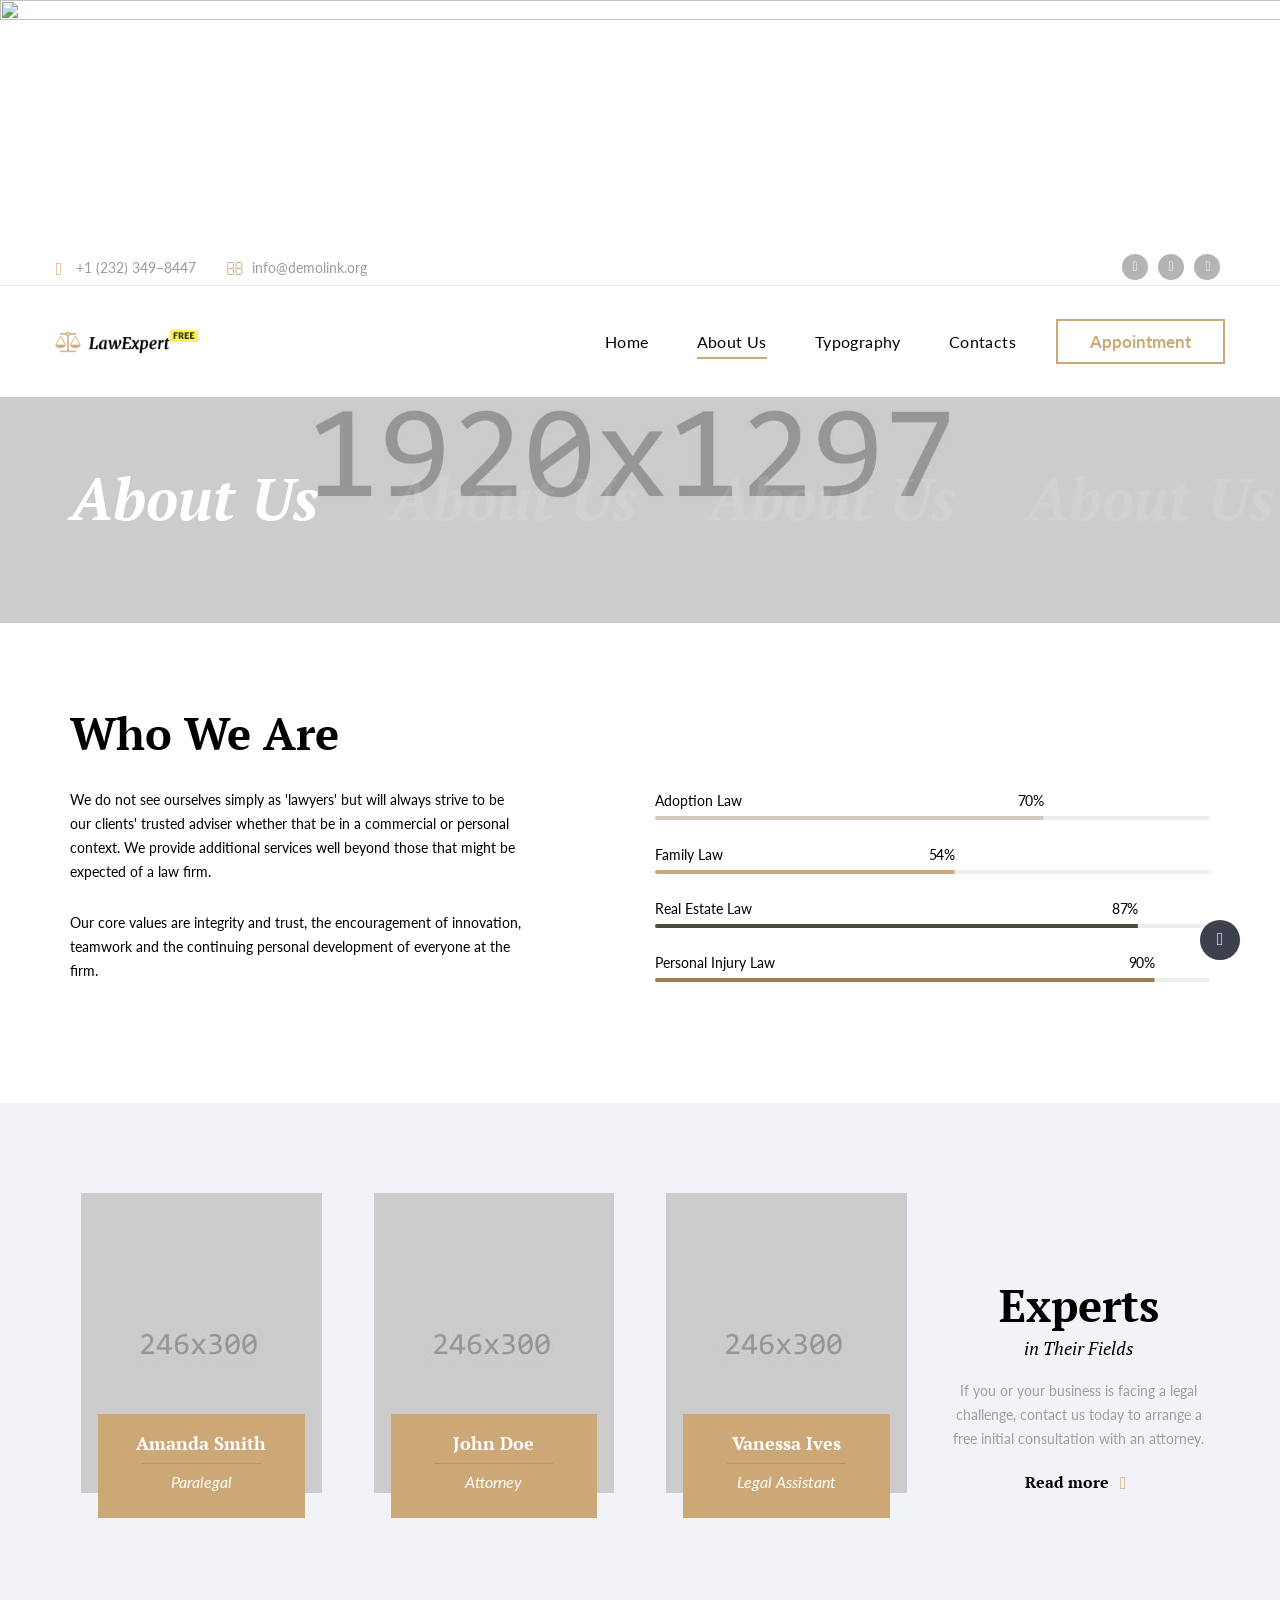
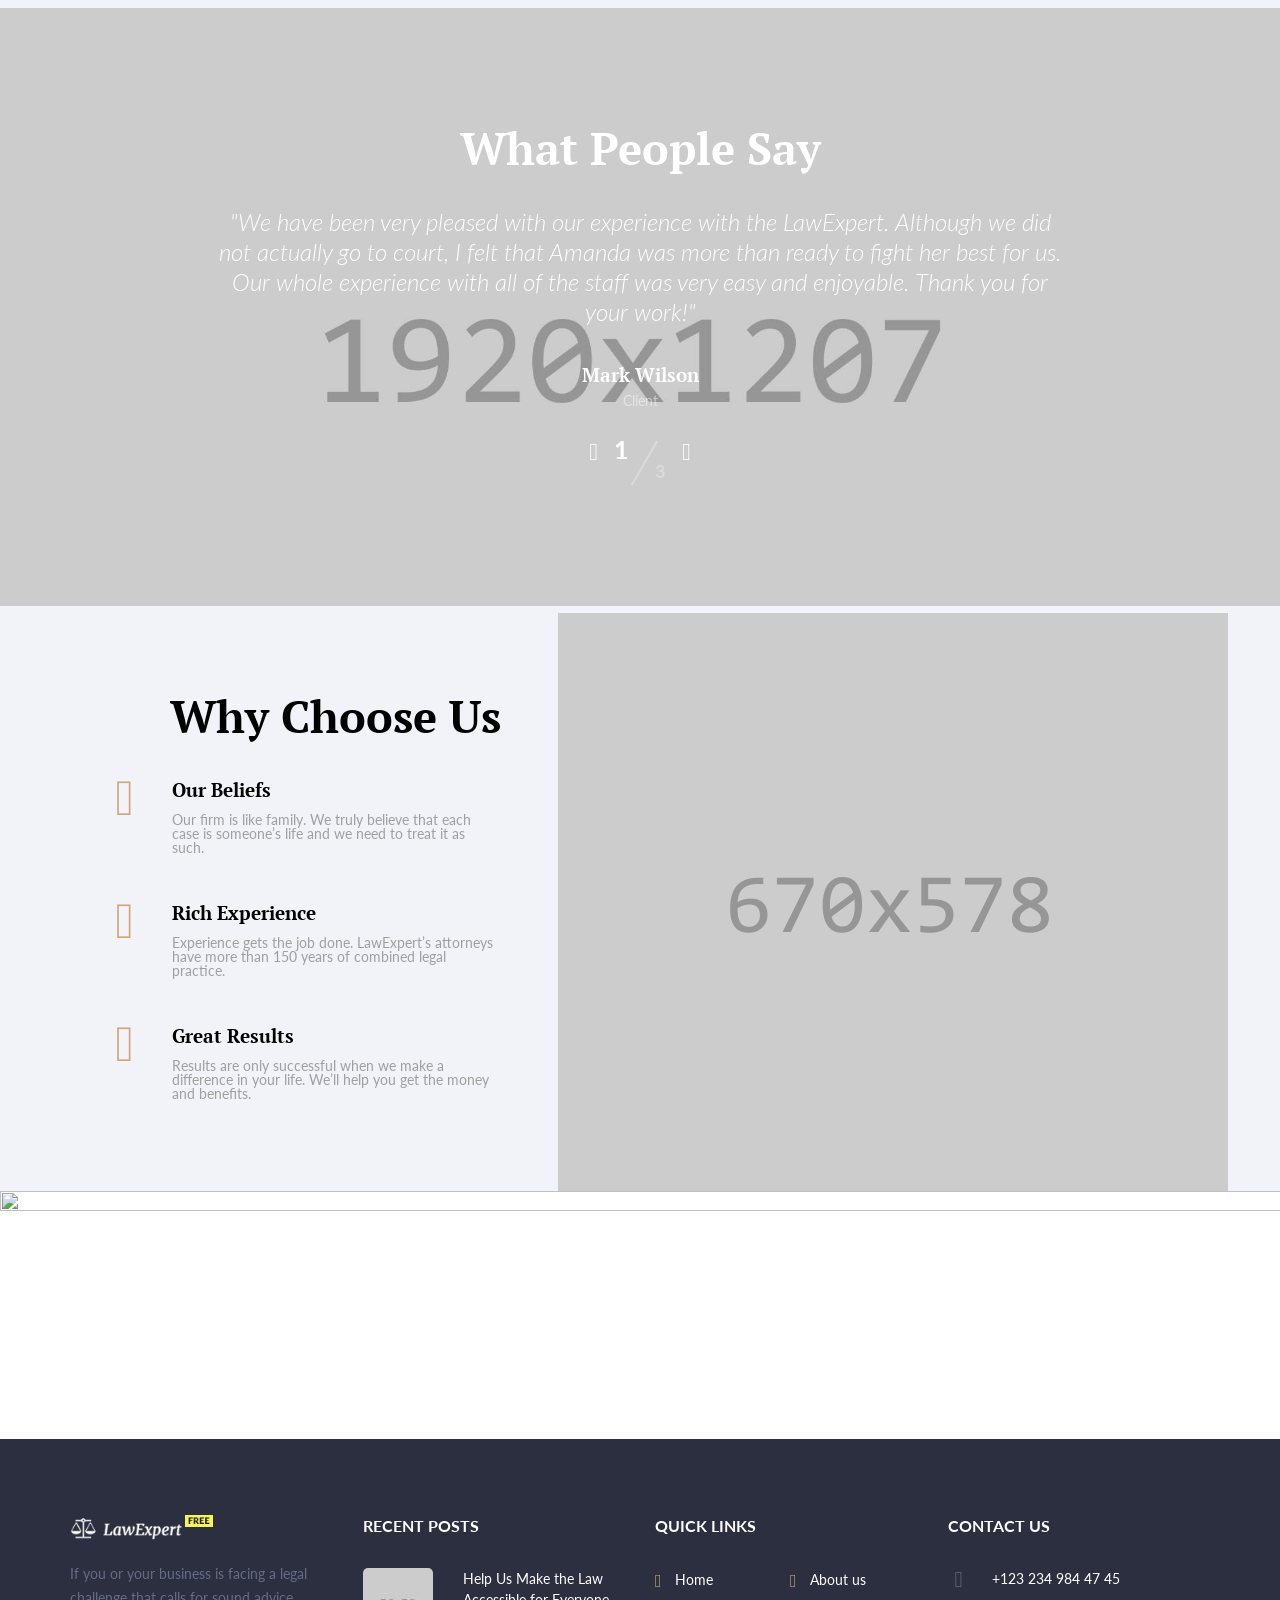
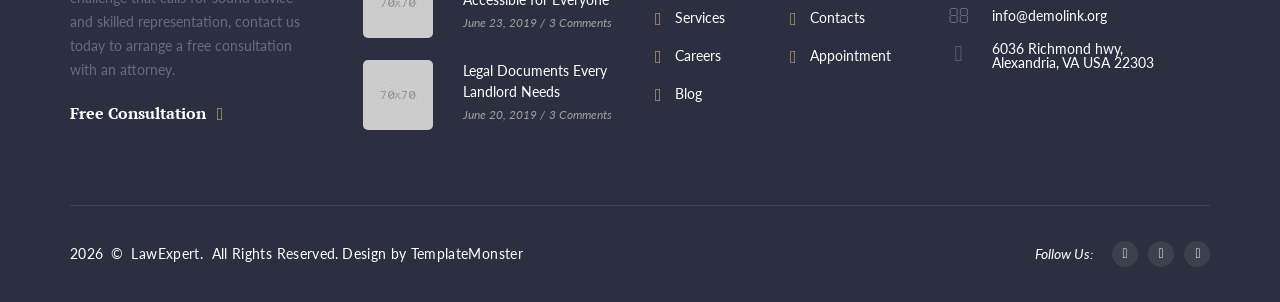
==== about-us.html @ 59b42a8e "mngr 2.0" ====
<!DOCTYPE html>
<html class="wide wow-animation" lang="en">
  <head>
    <title>About Us</title>
    <meta name="format-detection" content="telephone=no">
    <meta name="viewport" content="width=device-width, height=device-height, initial-scale=1.0, maximum-scale=1.0, user-scalable=0">
    <meta http-equiv="X-UA-Compatible" content="IE=edge">
    <meta charset="utf-8">
    <link rel="icon" href="images/favicon.ico" type="image/x-icon">
    <link rel="stylesheet" type="text/css" href="//fonts.googleapis.com/css?family=PT+Serif:400,700,400italic,700italic%7CLato:300,300italic,400,400italic,700,900%7CMerriweather:700italic">
    <link rel="stylesheet" href="css/fonts.css">
    <link rel="stylesheet" href="css/bootstrap.css">
    <link rel="stylesheet" href="css/style.css">
		<!--[if lt IE 10]>
    <div style="background: #212121; padding: 10px 0; box-shadow: 3px 3px 5px 0 rgba(0,0,0,.3); clear: both; text-align:center; position: relative; z-index:1;"><a href="http://windows.microsoft.com/en-US/internet-explorer/"><img src="images/ie8-panel/warning_bar_0000_us.jpg" border="0" height="42" width="820" alt="You are using an outdated browser. For a faster, safer browsing experience, upgrade for free today."></a></div>
    <script src="js/html5shiv.min.js"></script>
		<![endif]-->
  </head>
  <body>
    <div class="preloader">
      <div class="preloader-body">
        <div class="cssload-container">
          <div class="cssload-speeding-wheel"> </div>
        </div>
        <p>Loading...</p>
      </div>
    </div>
    <div class="page"><a class="section section-banner text-center d-none d-xl-block" href="https://www.templatemonster.com/intense-multipurpose-html-template.html" style="background-image: url(images/banner/background-04-1920x60.jpg); background-image: -webkit-image-set( url(images/banner/background-04-1920x60.jpg) 1x, url(images/banner/background-04-3840x120.jpg) 2x )"><img src="images/banner/foreground-04-1600x60.png" srcset="images/banner/foreground-04-1600x60.png 1x, images/banner/foreground-04-3200x120.png 2x" alt="" width="1600" height="310"></a>
      <header class="page-head">
        <div class="rd-navbar-wrap">
          <nav class="rd-navbar rd-navbar-default" data-layout="rd-navbar-fixed" data-sm-layout="rd-navbar-fixed" data-md-layout="rd-navbar-fixed" data-md-device-layout="rd-navbar-fixed" data-lg-layout="rd-navbar-fixed" data-lg-device-layout="rd-navbar-fixed" data-xl-layout="rd-navbar-static" data-xl-device-layout="rd-navbar-static" data-xxl-layout="rd-navbar-static" data-xxl-device-layout="rd-navbar-static" data-lg-stick-up-offset="53px" data-xl-stick-up-offset="53px" data-xxl-stick-up-offset="53px" data-lg-stick-up="true" data-xl-stick-up="true" data-xxl-stick-up="true">
            <div class="rd-navbar-inner">
              <div class="rd-navbar-aside-wrap">
                <div class="rd-navbar-aside">
                  <div class="rd-navbar-aside-toggle" data-rd-navbar-toggle=".rd-navbar-aside"><span></span></div>
                  <div class="rd-navbar-aside-content">
                    <ul class="rd-navbar-aside-group list-units">
                      <li>
                        <div class="unit unit-horizontal unit-spacing-xs align-items-center">
                          <div class="unit-left"><span class="novi-icon icon icon-xxs icon-primary material-icons-phone"></span></div>
                          <div class="unit-body"><a class="link-dusty-gray" href="tel:#">+1 (232) 349–8447</a></div>
                        </div>
                      </li>
                      <li>
                        <div class="unit unit-horizontal unit-spacing-xs align-items-center">
                          <div class="unit-left"><span class="novi-icon icon icon-xxs icon-primary fa-envelope-o"></span></div>
                          <div class="unit-body"><a class="link-dusty-gray" href="mailto:#">info@demolink.org</a></div>
                        </div>
                      </li>
                    </ul>
                    <div class="rd-navbar-aside-group">
                      <ul class="list-inline list-inline-reset">
                        <li><a class="novi-icon icon icon-circle icon-nobel-filled icon-xxs-smaller fa fa-facebook" href="#"></a></li>
                        <li><a class="novi-icon icon icon-circle icon-nobel-filled icon-xxs-smaller fa fa-twitter" href="#"></a></li>
                        <li><a class="novi-icon icon icon-circle icon-nobel-filled icon-xxs-smaller fa fa-google-plus" href="#"></a></li>
                      </ul>
                    </div>
                  </div>
                </div>
              </div>
              <div class="rd-navbar-group">
                <div class="rd-navbar-panel">
                  <button class="rd-navbar-toggle" data-rd-navbar-toggle=".rd-navbar-nav-wrap"><span></span></button><a class="rd-navbar-brand brand" href="index.html"><img src="images/logo-default-143x27.png" alt="" width="143" height="27"/></a>
                </div>
                <div class="rd-navbar-nav-wrap">
                  <div class="rd-navbar-nav-inner">
                    <div class="rd-navbar-btn-wrap"><a class="button button-smaller button-primary-outline" href="#">Appointment</a></div>
                    <ul class="rd-navbar-nav">
                      <li><a href="index.html">Home</a>
                      </li>
                      <li class="active"><a href="about-us.html">About Us</a>
                      </li>
                      <li><a href="typography.html">Typography</a>
                      </li>
                      <li><a href="contact-us.html">Contacts</a>
                      </li>
                    </ul>
                  </div>
                </div>
              </div>
            </div>
          </nav>
        </div>
      </header>

      <section class="section-30 section-md-40 section-lg-66 section-xl-bottom-90 bg-gray-dark page-title-wrap" style="background-image: url(images/bg-image-1.jpg);">
        <div class="container">
          <div class="page-title">
            <h2>About Us</h2>
          </div>
        </div>
      </section>

      <section class="section-66 section-md-90 section-xl-bottom-120">
        <div class="container">
          <h3>Who We Are</h3>
          <div class="row row-40 justify-content-xl-between align-items-lg-center">
            <div class="col-md-6 col-xl-5 text-secondary">
              <div class="inset-md-right-15 inset-xl-right-0">
                <p>We do not see ourselves simply as 'lawyers' but will always strive to be our clients' trusted adviser whether that be in a commercial or personal context. We provide additional services well beyond those that might be expected of a law firm.</p>
                <p>
                  Our core values are integrity and trust, the encouragement of innovation, teamwork and the continuing personal development of everyone at the firm.
                  
                </p>
              </div>
            </div>
            <div class="col-md-6">
              <ul class="list-progress">
                <li>
                  <p class="animated fadeIn">Adoption Law</p>
                  <div class="progress-bar-js progress-bar-horizontal progress-bar-sisal" data-value="70" data-stroke="4" data-easing="linear" data-counter="true" data-duration="1000" data-trail="100"></div>
                </li>
                <li>
                  <p class="animated fadeIn">Family Law</p>
                  <div class="progress-bar-js progress-bar-horizontal progress-bar-laser" data-value="54" data-stroke="4" data-easing="linear" data-counter="true" data-duration="1000" data-trail="100"></div>
                </li>
                <li>
                  <p class="animated fadeIn">Real Estate Law</p>
                  <div class="progress-bar-js progress-bar-horizontal progress-bar-fuscous-gray" data-value="87" data-stroke="4" data-easing="linear" data-counter="true" data-duration="1000" data-trail="100"></div>
                </li>
                <li>
                  <p class="animated fadeIn">Personal Injury Law</p>
                  <div class="progress-bar-js progress-bar-horizontal progress-bar-leather" data-value="90" data-stroke="4" data-easing="linear" data-counter="true" data-duration="1000" data-trail="100"></div>
                </li>
              </ul>
            </div>
          </div>
        </div>
      </section>

      <section class="section-60 section-lg-90 bg-whisper">
        <div class="container">
          <div class="row row-40 align-items-sm-end">
            <div class="col-sm-6 col-md-4 col-lg-3">
              <div class="thumbnail-variant-2-wrap">
                <div class="thumbnail thumbnail-variant-2">
                  <figure class="thumbnail-image"><img src="images/team-9-246x300.jpg" alt="" width="246" height="300"/>
                  </figure>
                  <div class="thumbnail-inner">
                    <div class="link-group"><span class="novi-icon icon icon-xxs icon-primary material-icons-local_phone"></span><a class="link-white" href="tel:#">+1 (409) 987–5874</a></div>
                    <div class="link-group"><span class="novi-icon icon icon-xxs icon-primary fa-envelope-o"></span><a class="link-white" href="mailto:#">info@demolink.org</a></div>
                  </div>
                  <div class="thumbnail-caption">
                    <p class="text-header"><a href="#">Amanda Smith</a></p>
                    <div class="divider divider-md bg-teak"></div>
                    <p class="text-caption">Paralegal</p>
                  </div>
                </div>
              </div>
            </div>
            <div class="col-sm-6 col-md-4 col-lg-3">
              <div class="thumbnail-variant-2-wrap">
                <div class="thumbnail thumbnail-variant-2">
                  <figure class="thumbnail-image"><img src="images/team-10-246x300.jpg" alt="" width="246" height="300"/>
                  </figure>
                  <div class="thumbnail-inner">
                    <div class="link-group"><span class="novi-icon icon icon-xxs icon-primary material-icons-local_phone"></span><a class="link-white" href="tel:#">+1 (409) 987–5874</a></div>
                    <div class="link-group"><span class="novi-icon icon icon-xxs icon-primary fa-envelope-o"></span><a class="link-white" href="mailto:#">info@demolink.org</a></div>
                  </div>
                  <div class="thumbnail-caption">
                    <p class="text-header"><a href="#">John Doe</a></p>
                    <div class="divider divider-md bg-teak"></div>
                    <p class="text-caption">Attorney</p>
                  </div>
                </div>
              </div>
            </div>
            <div class="col-sm-6 col-md-4 col-lg-3">
              <div class="thumbnail-variant-2-wrap">
                <div class="thumbnail thumbnail-variant-2">
                  <figure class="thumbnail-image"><img src="images/team-11-246x300.jpg" alt="" width="246" height="300"/>
                  </figure>
                  <div class="thumbnail-inner">
                    <div class="link-group"><span class="novi-icon icon icon-xxs icon-primary material-icons-local_phone"></span><a class="link-white" href="tel:#">+1 (409) 987–5874</a></div>
                    <div class="link-group"><span class="novi-icon icon icon-xxs icon-primary fa-envelope-o"></span><a class="link-white" href="mailto:#">info@demolink.org</a></div>
                  </div>
                  <div class="thumbnail-caption">
                    <p class="text-header"><a href="#">Vanessa Ives</a></p>
                    <div class="divider divider-md bg-teak"></div>
                    <p class="text-caption">Legal Assistant</p>
                  </div>
                </div>
              </div>
            </div>
            <div class="col-sm-6 col-md-12 col-lg-3 text-center">
              <div class="block-wrap-1">
                <div class="block-number">06</div>
                <h3 class="text-normal">Experts</h3>
                <p class="h5 h5-smaller text-style-4">in Their Fields</p>
                <p>If you or your business is facing a legal challenge, contact us today to arrange a free initial consultation with an attorney.</p><a class="link link-group link-group-animated link-bold link-secondary" href="#"><span>Read more</span><span class="novi-icon icon icon-xxs icon-primary fa fa-angle-right"></span></a>
              </div>
            </div>
          </div>
        </div>
      </section>

      <section class="section parallax-container bg-black" data-parallax-img="images/clients-testimonials-parallax-1.jpg">
        <div class="parallax-content">
          <div class="section-60 section-md-90 section-xl-120">
            <div class="container text-center">
              <div class="row row-40 justify-content-lg-center">
                <div class="col-sm-12">
                  <h3>What People Say</h3>
                </div>
                <div class="col-lg-11 col-xl-9">
                  <div class="owl-carousel-inverse">
                    <div class="owl-carousel owl-nav-position-numbering" data-autoplay="true" data-items="1" data-stage-padding="0" data-loop="false" data-margin="30" data-nav="true" data-numbering="#owl-numbering-1" data-animation-in="fadeIn" data-animation-out="fadeOut">
                      <div class="item">
                              <blockquote class="quote-minimal quote-minimal-inverse">
                                <div class="quote-body">
                                  <p>
                                    <q>We have been very pleased with our experience with the LawExpert. Although we did not actually go to court, I felt that Amanda was more than ready to fight her best for us. Our whole experience with all of the staff was very easy and enjoyable. Thank you for your work!</q>
                                  </p>
                                </div>
                                <div class="quote-meta">
                                  <cite>Mark Wilson</cite>
                                  <p class="caption">Client</p>
                                </div>
                              </blockquote>
                      </div>
                      <div class="item">
                              <blockquote class="quote-minimal quote-minimal-inverse">
                                <div class="quote-body">
                                  <p>
                                    <q>I am so glad we chose LawExpert law firm to represent us. We were in a very bad motorcycle accident. We were treated like family and were kept involved every step of the way. Thank you all who were involved in one way or other working our case!</q>
                                  </p>
                                </div>
                                <div class="quote-meta">
                                  <cite>Kate Wilson</cite>
                                  <p class="caption">Client</p>
                                </div>
                              </blockquote>
                      </div>
                      <div class="item">
                              <blockquote class="quote-minimal quote-minimal-inverse">
                                <div class="quote-body">
                                  <p>
                                    <q>John and his staff were great with making us feel comfortable during the process. They kept us updated on our case progress and were very helpful with all of the paperwork we needed to complete. We are very pleased with the outcome of everything.</q>
                                  </p>
                                </div>
                                <div class="quote-meta">
                                  <cite>Sam Cole</cite>
                                  <p class="caption">Client</p>
                                </div>
                              </blockquote>
                      </div>
                    </div>
                    <div class="owl-numbering owl-numbering-default" id="owl-numbering-1">
                      <div class="numbering-current"></div>
                      <div class="numbering-separator"></div>
                      <div class="numbering-count"></div>
                    </div>
                  </div>
                </div>
              </div>
            </div>
          </div>
        </div>
      </section>

      <section class="bg-whisper">
        <div class="container">
          <div class="row align-items-lg-end">
            <div class="offset-md-1 offset-lg-0 col-md-8 col-lg-6 col-xl-5">
              <div class="section-60 section-md-90">
                <div class="inset-md-left-100">
                  <h3>Why Choose Us</h3>
                </div>
                <div class="inset-md-left-30 inset-md-right-30">
                  <ul class="list-xl">
                    <li>
                      <article class="icon-box-horizontal">
                        <div class="unit unit-horizontal unit-spacing-md">
                          <div class="unit-left"><span class="novi-icon icon icon-primary icon-lg mercury-icon-users"></span></div>
                          <div class="unit-body">
                            <h5><a href="#">Our Beliefs</a></h5>
                            <p>Our firm is like family. We truly believe that each case is someone’s life and we need to treat it as such.</p>
                          </div>
                        </div>
                      </article>

                    </li>
                    <li>
                      <article class="icon-box-horizontal">
                        <div class="unit unit-horizontal unit-spacing-md">
                          <div class="unit-left"><span class="novi-icon icon icon-primary icon-lg mercury-icon-lib"></span></div>
                          <div class="unit-body">
                            <h5><a href="#">Rich Experience</a></h5>
                            <p>Experience gets the job done. LawExpert’s attorneys have more than 150 years of combined legal practice.</p>
                          </div>
                        </div>
                      </article>

                    </li>
                    <li>
                      <article class="icon-box-horizontal">
                        <div class="unit unit-horizontal unit-spacing-md">
                          <div class="unit-left"><span class="novi-icon icon icon-primary icon-lg mercury-icon-briefcase"></span></div>
                          <div class="unit-body">
                            <h5><a href="#">Great Results</a></h5>
                            <p>Results are only successful when we  make a difference in your life. We’ll help you get the money and benefits.</p>
                          </div>
                        </div>
                      </article>

                    </li>
                  </ul>
                </div>
              </div>
            </div>
            <div class="col-md-9 col-lg-6 col-xl-7 offset-top-30 offset-md-top-0 d-none d-lg-block">
              <div class="image-wrap-1"><img src="images/about-1-670x578.png" alt="" width="670" height="578"/>
              </div>
            </div>
          </div>
        </div>
      </section>
<a class="section section-banner" href="https://www.templatemonster.com/intense-multipurpose-html-template.html" style="background-image: url(images/banner/background-03-1920x310.jpg); background-image: -webkit-image-set( url(images/banner/background-03-1920x310.jpg) 1x, url(images/banner/background-03-3840x620.jpg) 2x )"><img src="images/banner/foreground-03-1600x310.png" srcset="images/banner/foreground-03-1600x310.png 1x, images/banner/foreground-03-3200x620.png 2x" alt="" width="1600" height="310"></a>
      <footer class="page-foot bg-ebony-clay">
        <div class="section-40 section-md-75">
          <div class="container">
            <div class="row justify-content-sm-center">
              <div class="col-sm-9 col-md-11 col-xl-12">
                <div class="row row-50">
                  <div class="col-md-6 col-lg-10 col-xl-3">
                    <div class="inset-xl-right-20" style="max-width: 510px;"><a class="brand" href="index.html"><img src="images/logo-inverse-143x28.png" alt="" width="143" height="28"/></a>
                      <p>
                        If you or your business is facing a legal
                        challenge that calls for sound advice and skilled representation, contact us today to arrange a free  consultation with an attorney.
                      </p><a class="link link-group link-group-animated link-bold link-white" href="#"><span>Free Consultation</span><span class="novi-icon icon icon-xxs icon-primary fa fa-angle-right"></span></a>
                    </div>
                  </div>
                  <div class="col-md-6 col-lg-4 col-xl-3">
                    <p class="h7">Recent Posts</p>
                          <article class="post post-preview post-preview-inverse"><a href="#">
                              <div class="unit unit-horizontal unit-spacing-lg">
                                <div class="unit-left">
                                  <figure class="post-image"><img src="images/post-preview-4-70x70.jpg" alt="" width="70" height="70"/>
                                  </figure>
                                </div>
                                <div class="unit-body">
                                  <div class="post-header">
                                    <p>Help Us Make the Law Accessible for Everyone</p>
                                  </div>
                                  <div class="post-meta">
                                    <ul class="list-meta">
                                      <li>
                                        <time datetime="2019-06-23">June 23, 2019 </time>
                                      </li>
                                      <li>3 Comments</li>
                                    </ul>
                                  </div>
                                </div>
                              </div></a></article>
                          <article class="post post-preview post-preview-inverse"><a href="#">
                              <div class="unit unit-horizontal unit-spacing-lg">
                                <div class="unit-left">
                                  <figure class="post-image"><img src="images/post-preview-5-70x70.jpg" alt="" width="70" height="70"/>
                                  </figure>
                                </div>
                                <div class="unit-body">
                                  <div class="post-header">
                                    <p>Legal Documents Every Landlord Needs </p>
                                  </div>
                                  <div class="post-meta">
                                    <ul class="list-meta">
                                      <li>
                                        <time datetime="2019-06-23">June 20, 2019</time>
                                      </li>
                                      <li>3 Comments</li>
                                    </ul>
                                  </div>
                                </div>
                              </div></a></article>
                  </div>
                  <div class="col-md-6 col-lg-4 col-xl-3">
                    <p class="h7">Quick links</p>
                    <div class="row" style="max-width: 270px;">
                      <div class="col-6">
                        <ul class="list-marked-variant-2">
                          <li><a href="index.html">Home</a></li>
                          <li><a href="#">Services</a></li>
                          <li><a href="#">Careers</a></li>
                          <li><a href="#">Blog</a></li>
                        </ul>
                      </div>
                      <div class="col-6">
                        <ul class="list-marked-variant-2">
                          <li><a href="about-us.html">About us</a></li>
                          <li><a href="contact-us.html">Contacts</a></li>
                          <li><a href="#">Appointment</a></li>
                        </ul>
                      </div>
                    </div>
                  </div>
                  <div class="col-md-6 col-lg-4 col-xl-3">
                    <p class="h7">Contact us</p>
                    <address class="contact-info text-left">
                      <div class="unit unit-horizontal unit-spacing-md align-items-center">
                        <div class="unit-left"><span class="novi-icon icon icon-xs icon-storm-gray material-icons-phone"></span></div>
                        <div class="unit-body"><a class="link-white" href="tel:#">+123 234 984 47 45</a></div>
                      </div>
                      <div class="unit unit-horizontal unit-spacing-md align-items-center">
                        <div class="unit-left"><span class="novi-icon icon icon-xs icon-storm-gray fa fa-envelope-o"></span></div>
                        <div class="unit-body"><a class="link-white" href="mailto:#">info@demolink.org</a></div>
                      </div>
                      <div class="unit unit-horizontal unit-spacing-md">
                        <div class="unit-left"><span class="novi-icon icon icon-xs icon-storm-gray material-icons-place"></span></div>
                        <div class="unit-body"><a class="link-white d-inline" href="#">6036 Richmond hwy,<br>Alexandria, VA USA 22303</a></div>
                      </div>
                    </address>
                  </div>
                </div>
              </div>
            </div>
          </div>
        </div>
        <div class="container">
          <hr>
        </div>
        <div class="section-35">
          <div class="container text-center">
            <div class="row row-15 flex-md-row-reverse justify-content-md-between align-items-md-center">
              <div class="col-md-6 text-md-right">
                <div class="group-sm group-middle">
                  <p class="font-italic text-white">Follow Us:</p>
                  <ul class="list-inline list-inline-reset">
                    <li><a class="novi-icon icon icon-circle icon-bright-gray-filled icon-xxs-smaller fa fa-facebook" href="#"></a></li>
                    <li><a class="novi-icon icon icon-circle icon-bright-gray-filled icon-xxs-smaller fa fa-twitter" href="#"></a></li>
                    <li><a class="novi-icon icon icon-circle icon-bright-gray-filled icon-xxs-smaller fa fa-google-plus" href="#"></a></li>
                  </ul>
                </div>
              </div>
              <div class="col-md-6 text-md-left">
                <p class="rights text-white"><span class="copyright-year"></span><span>&nbsp;&#169;&nbsp;</span><span>LawExpert.&nbsp; All Rights Reserved.</span>Design&nbsp;by&nbsp;<a href="https://www.templatemonster.com">TemplateMonster</a></p>
              </div>
            </div>
          </div>
        </div>
      </footer>

    </div>
    <div class="snackbars" id="form-output-global"></div>
    <script src="js/core.min.js"></script>
    <script src="js/script.js"></script>
  </body>
</html>
---- css/fonts.css ----
@font-face {	font-family: 'FontAwesome';	src: url("../fonts/fontawesome-webfont.eot?v=4.5.0");	src: url("../fonts/fontawesome-webfont.eot?#iefix&v=4.5.0") format("embedded-opentype"), url("../fonts/fontawesome-webfont.woff2?v=4.5.0") format("woff2"), url("../fonts/fontawesome-webfont.woff?v=4.5.0") format("woff"), url("../fonts/fontawesome-webfont.ttf?v=4.5.0") format("truetype"), url("../fonts/fontawesome-webfont.svg?v=4.5.0#fontawesomeregular") format("svg");	font-weight: normal;	font-style: normal;}.fa {	display: inline-block;	font: normal normal normal 14px/1 FontAwesome;	font-size: inherit;	text-rendering: auto;	-webkit-font-smoothing: antialiased;	-moz-osx-font-smoothing: grayscale;}/* makes the font 33% larger relative to the icon container */.fa-lg {	font-size: 1.33333333em;	line-height: 0.75em;	vertical-align: -15%;}.fa-2x {	font-size: 2em;}.fa-3x {	font-size: 3em;}.fa-4x {	font-size: 4em;}.fa-5x {	font-size: 5em;}.fa-fw {	width: 1.28571429em;	text-align: center;}.fa-ul {	padding-left: 0;	margin-left: 2.14285714em;	list-style-type: none;}.fa-ul > li {	position: relative;}.fa-li {	position: absolute;	left: -2.14285714em;	width: 2.14285714em;	top: 0.14285714em;	text-align: center;}.fa-li.fa-lg {	left: -1.85714286em;}.fa-border {	padding: .2em .25em .15em;	border: solid 0.08em #eeeeee;	border-radius: .1em;}.fa-pull-left {	float: left;}.fa-pull-right {	float: right;}.fa.fa-pull-left {	margin-right: .3em;}.fa.fa-pull-right {	margin-left: .3em;}/* Deprecated as of 4.4.0 */.pull-right {	float: right;}.pull-left {	float: left;}.fa.pull-left {	margin-right: .3em;}.fa.pull-right {	margin-left: .3em;}.fa-spin {	-webkit-animation: fa-spin 2s infinite linear;	animation: fa-spin 2s infinite linear;}.fa-pulse {	-webkit-animation: fa-spin 1s infinite steps(8);	animation: fa-spin 1s infinite steps(8);}@-webkit-keyframes fa-spin {	0% {		-webkit-transform: rotate(0deg);		transform: rotate(0deg);	}	100% {		-webkit-transform: rotate(359deg);		transform: rotate(359deg);	}}@keyframes fa-spin {	0% {		-webkit-transform: rotate(0deg);		transform: rotate(0deg);	}	100% {		-webkit-transform: rotate(359deg);		transform: rotate(359deg);	}}.fa-rotate-90 {	filter: progid:DXImageTransform.Microsoft.BasicImage(rotation=1);	-webkit-transform: rotate(90deg);	-ms-transform: rotate(90deg);	transform: rotate(90deg);}.fa-rotate-180 {	filter: progid:DXImageTransform.Microsoft.BasicImage(rotation=2);	-webkit-transform: rotate(180deg);	-ms-transform: rotate(180deg);	transform: rotate(180deg);}.fa-rotate-270 {	filter: progid:DXImageTransform.Microsoft.BasicImage(rotation=3);	-webkit-transform: rotate(270deg);	-ms-transform: rotate(270deg);	transform: rotate(270deg);}.fa-flip-horizontal {	filter: progid:DXImageTransform.Microsoft.BasicImage(rotation=0, mirror=1);	-webkit-transform: scale(-1, 1);	-ms-transform: scale(-1, 1);	transform: scale(-1, 1);}.fa-flip-vertical {	filter: progid:DXImageTransform.Microsoft.BasicImage(rotation=2, mirror=1);	-webkit-transform: scale(1, -1);	-ms-transform: scale(1, -1);	transform: scale(1, -1);}:root .fa-rotate-90,:root .fa-rotate-180,:root .fa-rotate-270,:root .fa-flip-horizontal,:root .fa-flip-vertical {	filter: none;}.fa-stack {	position: relative;	display: inline-block;	width: 2em;	height: 2em;	line-height: 2em;	vertical-align: middle;}.fa-stack-1x,.fa-stack-2x {	position: absolute;	left: 0;	width: 100%;	text-align: center;}.fa-stack-1x {	line-height: inherit;}.fa-stack-2x {	font-size: 2em;}.fa-inverse {	color: #ffffff;}/* Font Awesome uses the Unicode Private Use Area (PUA) to ensure screen
   readers do not read off random characters that represent icons */.fa-glass:before {	content: "\f000";}.fa-music:before {	content: "\f001";}.fa-search:before {	content: "\f002";}.fa-envelope-o:before {	content: "\f003";}.fa-heart:before {	content: "\f004";}.fa-star:before {	content: "\f005";}.fa-star-o:before {	content: "\f006";}.fa-user:before {	content: "\f007";}.fa-film:before {	content: "\f008";}.fa-th-large:before {	content: "\f009";}.fa-th:before {	content: "\f00a";}.fa-th-list:before {	content: "\f00b";}.fa-check:before {	content: "\f00c";}.fa-remove:before,.fa-close:before,.fa-times:before {	content: "\f00d";}.fa-search-plus:before {	content: "\f00e";}.fa-search-minus:before {	content: "\f010";}.fa-power-off:before {	content: "\f011";}.fa-signal:before {	content: "\f012";}.fa-gear:before,.fa-cog:before {	content: "\f013";}.fa-trash-o:before {	content: "\f014";}.fa-home:before {	content: "\f015";}.fa-file-o:before {	content: "\f016";}.fa-clock-o:before {	content: "\f017";}.fa-road:before {	content: "\f018";}.fa-download:before {	content: "\f019";}.fa-arrow-circle-o-down:before {	content: "\f01a";}.fa-arrow-circle-o-up:before {	content: "\f01b";}.fa-inbox:before {	content: "\f01c";}.fa-play-circle-o:before {	content: "\f01d";}.fa-rotate-right:before,.fa-repeat:before {	content: "\f01e";}.fa-refresh:before {	content: "\f021";}.fa-list-alt:before {	content: "\f022";}.fa-lock:before {	content: "\f023";}.fa-flag:before {	content: "\f024";}.fa-headphones:before {	content: "\f025";}.fa-volume-off:before {	content: "\f026";}.fa-volume-down:before {	content: "\f027";}.fa-volume-up:before {	content: "\f028";}.fa-qrcode:before {	content: "\f029";}.fa-barcode:before {	content: "\f02a";}.fa-tag:before {	content: "\f02b";}.fa-tags:before {	content: "\f02c";}.fa-book:before {	content: "\f02d";}.fa-bookmark:before {	content: "\f02e";}.fa-print:before {	content: "\f02f";}.fa-camera:before {	content: "\f030";}.fa-font:before {	content: "\f031";}.fa-bold:before {	content: "\f032";}.fa-italic:before {	content: "\f033";}.fa-text-height:before {	content: "\f034";}.fa-text-width:before {	content: "\f035";}.fa-align-left:before {	content: "\f036";}.fa-align-center:before {	content: "\f037";}.fa-align-right:before {	content: "\f038";}.fa-align-justify:before {	content: "\f039";}.fa-list:before {	content: "\f03a";}.fa-dedent:before,.fa-outdent:before {	content: "\f03b";}.fa-indent:before {	content: "\f03c";}.fa-video-camera:before {	content: "\f03d";}.fa-photo:before,.fa-image:before,.fa-picture-o:before {	content: "\f03e";}.fa-pencil:before {	content: "\f040";}.fa-map-marker:before {	content: "\f041";}.fa-adjust:before {	content: "\f042";}.fa-tint:before {	content: "\f043";}.fa-edit:before,.fa-pencil-square-o:before {	content: "\f044";}.fa-share-square-o:before {	content: "\f045";}.fa-check-square-o:before {	content: "\f046";}.fa-arrows:before {	content: "\f047";}.fa-step-backward:before {	content: "\f048";}.fa-fast-backward:before {	content: "\f049";}.fa-backward:before {	content: "\f04a";}.fa-play:before {	content: "\f04b";}.fa-pause:before {	content: "\f04c";}.fa-stop:before {	content: "\f04d";}.fa-forward:before {	content: "\f04e";}.fa-fast-forward:before {	content: "\f050";}.fa-step-forward:before {	content: "\f051";}.fa-eject:before {	content: "\f052";}.fa-chevron-left:before {	content: "\f053";}.fa-chevron-right:before {	content: "\f054";}.fa-plus-circle:before {	content: "\f055";}.fa-minus-circle:before {	content: "\f056";}.fa-times-circle:before {	content: "\f057";}.fa-check-circle:before {	content: "\f058";}.fa-question-circle:before {	content: "\f059";}.fa-info-circle:before {	content: "\f05a";}.fa-crosshairs:before {	content: "\f05b";}.fa-times-circle-o:before {	content: "\f05c";}.fa-check-circle-o:before {	content: "\f05d";}.fa-ban:before {	content: "\f05e";}.fa-arrow-left:before {	content: "\f060";}.fa-arrow-right:before {	content: "\f061";}.fa-arrow-up:before {	content: "\f062";}.fa-arrow-down:before {	content: "\f063";}.fa-mail-forward:before,.fa-share:before {	content: "\f064";}.fa-expand:before {	content: "\f065";}.fa-compress:before {	content: "\f066";}.fa-plus:before {	content: "\f067";}.fa-minus:before {	content: "\f068";}.fa-asterisk:before {	content: "\f069";}.fa-exclamation-circle:before {	content: "\f06a";}.fa-gift:before {	content: "\f06b";}.fa-leaf:before {	content: "\f06c";}.fa-fire:before {	content: "\f06d";}.fa-eye:before {	content: "\f06e";}.fa-eye-slash:before {	content: "\f070";}.fa-warning:before,.fa-exclamation-triangle:before {	content: "\f071";}.fa-plane:before {	content: "\f072";}.fa-calendar:before {	content: "\f073";}.fa-random:before {	content: "\f074";}.fa-comment:before {	content: "\f075";}.fa-magnet:before {	content: "\f076";}.fa-chevron-up:before {	content: "\f077";}.fa-chevron-down:before {	content: "\f078";}.fa-retweet:before {	content: "\f079";}.fa-shopping-cart:before {	content: "\f07a";}.fa-folder:before {	content: "\f07b";}.fa-folder-open:before {	content: "\f07c";}.fa-arrows-v:before {	content: "\f07d";}.fa-arrows-h:before {	content: "\f07e";}.fa-bar-chart-o:before,.fa-bar-chart:before {	content: "\f080";}.fa-twitter-square:before {	content: "\f081";}.fa-facebook-square:before {	content: "\f082";}.fa-camera-retro:before {	content: "\f083";}.fa-key:before {	content: "\f084";}.fa-gears:before,.fa-cogs:before {	content: "\f085";}.fa-comments:before {	content: "\f086";}.fa-thumbs-o-up:before {	content: "\f087";}.fa-thumbs-o-down:before {	content: "\f088";}.fa-star-half:before {	content: "\f089";}.fa-heart-o:before {	content: "\f08a";}.fa-sign-out:before {	content: "\f08b";}.fa-linkedin-square:before {	content: "\f08c";}.fa-thumb-tack:before {	content: "\f08d";}.fa-external-link:before {	content: "\f08e";}.fa-sign-in:before {	content: "\f090";}.fa-trophy:before {	content: "\f091";}.fa-github-square:before {	content: "\f092";}.fa-upload:before {	content: "\f093";}.fa-lemon-o:before {	content: "\f094";}.fa-phone:before {	content: "\f095";}.fa-square-o:before {	content: "\f096";}.fa-bookmark-o:before {	content: "\f097";}.fa-phone-square:before {	content: "\f098";}.fa-twitter:before {	content: "\f099";}.fa-facebook-f:before,.fa-facebook:before {	content: "\f09a";}.fa-github:before {	content: "\f09b";}.fa-unlock:before {	content: "\f09c";}.fa-credit-card:before {	content: "\f09d";}.fa-feed:before,.fa-rss:before {	content: "\f09e";}.fa-hdd-o:before {	content: "\f0a0";}.fa-bullhorn:before {	content: "\f0a1";}.fa-bell:before {	content: "\f0f3";}.fa-certificate:before {	content: "\f0a3";}.fa-hand-o-right:before {	content: "\f0a4";}.fa-hand-o-left:before {	content: "\f0a5";}.fa-hand-o-up:before {	content: "\f0a6";}.fa-hand-o-down:before {	content: "\f0a7";}.fa-arrow-circle-left:before {	content: "\f0a8";}.fa-arrow-circle-right:before {	content: "\f0a9";}.fa-arrow-circle-up:before {	content: "\f0aa";}.fa-arrow-circle-down:before {	content: "\f0ab";}.fa-globe:before {	content: "\f0ac";}.fa-wrench:before {	content: "\f0ad";}.fa-tasks:before {	content: "\f0ae";}.fa-filter:before {	content: "\f0b0";}.fa-briefcase:before {	content: "\f0b1";}.fa-arrows-alt:before {	content: "\f0b2";}.fa-group:before,.fa-users:before {	content: "\f0c0";}.fa-chain:before,.fa-link:before {	content: "\f0c1";}.fa-cloud:before {	content: "\f0c2";}.fa-flask:before {	content: "\f0c3";}.fa-cut:before,.fa-scissors:before {	content: "\f0c4";}.fa-copy:before,.fa-files-o:before {	content: "\f0c5";}.fa-paperclip:before {	content: "\f0c6";}.fa-save:before,.fa-floppy-o:before {	content: "\f0c7";}.fa-square:before {	content: "\f0c8";}.fa-navicon:before,.fa-reorder:before,.fa-bars:before {	content: "\f0c9";}.fa-list-ul:before {	content: "\f0ca";}.fa-list-ol:before {	content: "\f0cb";}.fa-strikethrough:before {	content: "\f0cc";}.fa-underline:before {	content: "\f0cd";}.fa-table:before {	content: "\f0ce";}.fa-magic:before {	content: "\f0d0";}.fa-truck:before {	content: "\f0d1";}.fa-pinterest:before {	content: "\f0d2";}.fa-pinterest-square:before {	content: "\f0d3";}.fa-google-plus-square:before {	content: "\f0d4";}.fa-google-plus:before {	content: "\f0d5";}.fa-money:before {	content: "\f0d6";}.fa-caret-down:before {	content: "\f0d7";}.fa-caret-up:before {	content: "\f0d8";}.fa-caret-left:before {	content: "\f0d9";}.fa-caret-right:before {	content: "\f0da";}.fa-columns:before {	content: "\f0db";}.fa-unsorted:before,.fa-sort:before {	content: "\f0dc";}.fa-sort-down:before,.fa-sort-desc:before {	content: "\f0dd";}.fa-sort-up:before,.fa-sort-asc:before {	content: "\f0de";}.fa-envelope:before {	content: "\f0e0";}.fa-linkedin:before {	content: "\f0e1";}.fa-rotate-left:before,.fa-undo:before {	content: "\f0e2";}.fa-legal:before,.fa-gavel:before {	content: "\f0e3";}.fa-dashboard:before,.fa-tachometer:before {	content: "\f0e4";}.fa-comment-o:before {	content: "\f0e5";}.fa-comments-o:before {	content: "\f0e6";}.fa-flash:before,.fa-bolt:before {	content: "\f0e7";}.fa-sitemap:before {	content: "\f0e8";}.fa-umbrella:before {	content: "\f0e9";}.fa-paste:before,.fa-clipboard:before {	content: "\f0ea";}.fa-lightbulb-o:before {	content: "\f0eb";}.fa-exchange:before {	content: "\f0ec";}.fa-cloud-download:before {	content: "\f0ed";}.fa-cloud-upload:before {	content: "\f0ee";}.fa-user-md:before {	content: "\f0f0";}.fa-stethoscope:before {	content: "\f0f1";}.fa-suitcase:before {	content: "\f0f2";}.fa-bell-o:before {	content: "\f0a2";}.fa-coffee:before {	content: "\f0f4";}.fa-cutlery:before {	content: "\f0f5";}.fa-file-text-o:before {	content: "\f0f6";}.fa-building-o:before {	content: "\f0f7";}.fa-hospital-o:before {	content: "\f0f8";}.fa-ambulance:before {	content: "\f0f9";}.fa-medkit:before {	content: "\f0fa";}.fa-fighter-jet:before {	content: "\f0fb";}.fa-beer:before {	content: "\f0fc";}.fa-h-square:before {	content: "\f0fd";}.fa-plus-square:before {	content: "\f0fe";}.fa-angle-double-left:before {	content: "\f100";}.fa-angle-double-right:before {	content: "\f101";}.fa-angle-double-up:before {	content: "\f102";}.fa-angle-double-down:before {	content: "\f103";}.fa-angle-left:before {	content: "\f104";}.fa-angle-right:before {	content: "\f105";}.fa-angle-up:before {	content: "\f106";}.fa-angle-down:before {	content: "\f107";}.fa-desktop:before {	content: "\f108";}.fa-laptop:before {	content: "\f109";}.fa-tablet:before {	content: "\f10a";}.fa-mobile-phone:before,.fa-mobile:before {	content: "\f10b";}.fa-circle-o:before {	content: "\f10c";}.fa-quote-left:before {	content: "\f10d";}.fa-quote-right:before {	content: "\f10e";}.fa-spinner:before {	content: "\f110";}.fa-circle:before {	content: "\f111";}.fa-mail-reply:before,.fa-reply:before {	content: "\f112";}.fa-github-alt:before {	content: "\f113";}.fa-folder-o:before {	content: "\f114";}.fa-folder-open-o:before {	content: "\f115";}.fa-smile-o:before {	content: "\f118";}.fa-frown-o:before {	content: "\f119";}.fa-meh-o:before {	content: "\f11a";}.fa-gamepad:before {	content: "\f11b";}.fa-keyboard-o:before {	content: "\f11c";}.fa-flag-o:before {	content: "\f11d";}.fa-flag-checkered:before {	content: "\f11e";}.fa-terminal:before {	content: "\f120";}.fa-code:before {	content: "\f121";}.fa-mail-reply-all:before,.fa-reply-all:before {	content: "\f122";}.fa-star-half-empty:before,.fa-star-half-full:before,.fa-star-half-o:before {	content: "\f123";}.fa-location-arrow:before {	content: "\f124";}.fa-crop:before {	content: "\f125";}.fa-code-fork:before {	content: "\f126";}.fa-unlink:before,.fa-chain-broken:before {	content: "\f127";}.fa-question:before {	content: "\f128";}.fa-info:before {	content: "\f129";}.fa-exclamation:before {	content: "\f12a";}.fa-superscript:before {	content: "\f12b";}.fa-subscript:before {	content: "\f12c";}.fa-eraser:before {	content: "\f12d";}.fa-puzzle-piece:before {	content: "\f12e";}.fa-microphone:before {	content: "\f130";}.fa-microphone-slash:before {	content: "\f131";}.fa-shield:before {	content: "\f132";}.fa-calendar-o:before {	content: "\f133";}.fa-fire-extinguisher:before {	content: "\f134";}.fa-rocket:before {	content: "\f135";}.fa-maxcdn:before {	content: "\f136";}.fa-chevron-circle-left:before {	content: "\f137";}.fa-chevron-circle-right:before {	content: "\f138";}.fa-chevron-circle-up:before {	content: "\f139";}.fa-chevron-circle-down:before {	content: "\f13a";}.fa-html5:before {	content: "\f13b";}.fa-css3:before {	content: "\f13c";}.fa-anchor:before {	content: "\f13d";}.fa-unlock-alt:before {	content: "\f13e";}.fa-bullseye:before {	content: "\f140";}.fa-ellipsis-h:before {	content: "\f141";}.fa-ellipsis-v:before {	content: "\f142";}.fa-rss-square:before {	content: "\f143";}.fa-play-circle:before {	content: "\f144";}.fa-ticket:before {	content: "\f145";}.fa-minus-square:before {	content: "\f146";}.fa-minus-square-o:before {	content: "\f147";}.fa-level-up:before {	content: "\f148";}.fa-level-down:before {	content: "\f149";}.fa-check-square:before {	content: "\f14a";}.fa-pencil-square:before {	content: "\f14b";}.fa-external-link-square:before {	content: "\f14c";}.fa-share-square:before {	content: "\f14d";}.fa-compass:before {	content: "\f14e";}.fa-toggle-down:before,.fa-caret-square-o-down:before {	content: "\f150";}.fa-toggle-up:before,.fa-caret-square-o-up:before {	content: "\f151";}.fa-toggle-right:before,.fa-caret-square-o-right:before {	content: "\f152";}.fa-euro:before,.fa-eur:before {	content: "\f153";}.fa-gbp:before {	content: "\f154";}.fa-dollar:before,.fa-usd:before {	content: "\f155";}.fa-rupee:before,.fa-inr:before {	content: "\f156";}.fa-cny:before,.fa-rmb:before,.fa-yen:before,.fa-jpy:before {	content: "\f157";}.fa-ruble:before,.fa-rouble:before,.fa-rub:before {	content: "\f158";}.fa-won:before,.fa-krw:before {	content: "\f159";}.fa-bitcoin:before,.fa-btc:before {	content: "\f15a";}.fa-file:before {	content: "\f15b";}.fa-file-text:before {	content: "\f15c";}.fa-sort-alpha-asc:before {	content: "\f15d";}.fa-sort-alpha-desc:before {	content: "\f15e";}.fa-sort-amount-asc:before {	content: "\f160";}.fa-sort-amount-desc:before {	content: "\f161";}.fa-sort-numeric-asc:before {	content: "\f162";}.fa-sort-numeric-desc:before {	content: "\f163";}.fa-thumbs-up:before {	content: "\f164";}.fa-thumbs-down:before {	content: "\f165";}.fa-youtube-square:before {	content: "\f166";}.fa-youtube:before {	content: "\f167";}.fa-xing:before {	content: "\f168";}.fa-xing-square:before {	content: "\f169";}.fa-youtube-play:before {	content: "\f16a";}.fa-dropbox:before {	content: "\f16b";}.fa-stack-overflow:before {	content: "\f16c";}.fa-instagram:before {	content: "\f16d";}.fa-flickr:before {	content: "\f16e";}.fa-adn:before {	content: "\f170";}.fa-bitbucket:before {	content: "\f171";}.fa-bitbucket-square:before {	content: "\f172";}.fa-tumblr:before {	content: "\f173";}.fa-tumblr-square:before {	content: "\f174";}.fa-long-arrow-down:before {	content: "\f175";}.fa-long-arrow-up:before {	content: "\f176";}.fa-long-arrow-left:before {	content: "\f177";}.fa-long-arrow-right:before {	content: "\f178";}.fa-apple:before {	content: "\f179";}.fa-windows:before {	content: "\f17a";}.fa-android:before {	content: "\f17b";}.fa-linux:before {	content: "\f17c";}.fa-dribbble:before {	content: "\f17d";}.fa-skype:before {	content: "\f17e";}.fa-foursquare:before {	content: "\f180";}.fa-trello:before {	content: "\f181";}.fa-female:before {	content: "\f182";}.fa-male:before {	content: "\f183";}.fa-gittip:before,.fa-gratipay:before {	content: "\f184";}.fa-sun-o:before {	content: "\f185";}.fa-moon-o:before {	content: "\f186";}.fa-archive:before {	content: "\f187";}.fa-bug:before {	content: "\f188";}.fa-vk:before {	content: "\f189";}.fa-weibo:before {	content: "\f18a";}.fa-renren:before {	content: "\f18b";}.fa-pagelines:before {	content: "\f18c";}.fa-stack-exchange:before {	content: "\f18d";}.fa-arrow-circle-o-right:before {	content: "\f18e";}.fa-arrow-circle-o-left:before {	content: "\f190";}.fa-toggle-left:before,.fa-caret-square-o-left:before {	content: "\f191";}.fa-dot-circle-o:before {	content: "\f192";}.fa-wheelchair:before {	content: "\f193";}.fa-vimeo-square:before {	content: "\f194";}.fa-turkish-lira:before,.fa-try:before {	content: "\f195";}.fa-plus-square-o:before {	content: "\f196";}.fa-space-shuttle:before {	content: "\f197";}.fa-slack:before {	content: "\f198";}.fa-envelope-square:before {	content: "\f199";}.fa-wordpress:before {	content: "\f19a";}.fa-openid:before {	content: "\f19b";}.fa-institution:before,.fa-bank:before,.fa-university:before {	content: "\f19c";}.fa-mortar-board:before,.fa-graduation-cap:before {	content: "\f19d";}.fa-yahoo:before {	content: "\f19e";}.fa-google:before {	content: "\f1a0";}.fa-reddit:before {	content: "\f1a1";}.fa-reddit-square:before {	content: "\f1a2";}.fa-stumbleupon-circle:before {	content: "\f1a3";}.fa-stumbleupon:before {	content: "\f1a4";}.fa-delicious:before {	content: "\f1a5";}.fa-digg:before {	content: "\f1a6";}.fa-pied-piper:before {	content: "\f1a7";}.fa-pied-piper-alt:before {	content: "\f1a8";}.fa-drupal:before {	content: "\f1a9";}.fa-joomla:before {	content: "\f1aa";}.fa-language:before {	content: "\f1ab";}.fa-fax:before {	content: "\f1ac";}.fa-building:before {	content: "\f1ad";}.fa-child:before {	content: "\f1ae";}.fa-paw:before {	content: "\f1b0";}.fa-spoon:before {	content: "\f1b1";}.fa-cube:before {	content: "\f1b2";}.fa-cubes:before {	content: "\f1b3";}.fa-behance:before {	content: "\f1b4";}.fa-behance-square:before {	content: "\f1b5";}.fa-steam:before {	content: "\f1b6";}.fa-steam-square:before {	content: "\f1b7";}.fa-recycle:before {	content: "\f1b8";}.fa-automobile:before,.fa-car:before {	content: "\f1b9";}.fa-cab:before,.fa-taxi:before {	content: "\f1ba";}.fa-tree:before {	content: "\f1bb";}.fa-spotify:before {	content: "\f1bc";}.fa-deviantart:before {	content: "\f1bd";}.fa-soundcloud:before {	content: "\f1be";}.fa-database:before {	content: "\f1c0";}.fa-file-pdf-o:before {	content: "\f1c1";}.fa-file-word-o:before {	content: "\f1c2";}.fa-file-excel-o:before {	content: "\f1c3";}.fa-file-powerpoint-o:before {	content: "\f1c4";}.fa-file-photo-o:before,.fa-file-picture-o:before,.fa-file-image-o:before {	content: "\f1c5";}.fa-file-zip-o:before,.fa-file-archive-o:before {	content: "\f1c6";}.fa-file-sound-o:before,.fa-file-audio-o:before {	content: "\f1c7";}.fa-file-movie-o:before,.fa-file-video-o:before {	content: "\f1c8";}.fa-file-code-o:before {	content: "\f1c9";}.fa-vine:before {	content: "\f1ca";}.fa-codepen:before {	content: "\f1cb";}.fa-jsfiddle:before {	content: "\f1cc";}.fa-life-bouy:before,.fa-life-buoy:before,.fa-life-saver:before,.fa-support:before,.fa-life-ring:before {	content: "\f1cd";}.fa-circle-o-notch:before {	content: "\f1ce";}.fa-ra:before,.fa-rebel:before {	content: "\f1d0";}.fa-ge:before,.fa-empire:before {	content: "\f1d1";}.fa-git-square:before {	content: "\f1d2";}.fa-git:before {	content: "\f1d3";}.fa-y-combinator-square:before,.fa-yc-square:before,.fa-hacker-news:before {	content: "\f1d4";}.fa-tencent-weibo:before {	content: "\f1d5";}.fa-qq:before {	content: "\f1d6";}.fa-wechat:before,.fa-weixin:before {	content: "\f1d7";}.fa-send:before,.fa-paper-plane:before {	content: "\f1d8";}.fa-send-o:before,.fa-paper-plane-o:before {	content: "\f1d9";}.fa-history:before {	content: "\f1da";}.fa-circle-thin:before {	content: "\f1db";}.fa-header:before {	content: "\f1dc";}.fa-paragraph:before {	content: "\f1dd";}.fa-sliders:before {	content: "\f1de";}.fa-share-alt:before {	content: "\f1e0";}.fa-share-alt-square:before {	content: "\f1e1";}.fa-bomb:before {	content: "\f1e2";}.fa-soccer-ball-o:before,.fa-futbol-o:before {	content: "\f1e3";}.fa-tty:before {	content: "\f1e4";}.fa-binoculars:before {	content: "\f1e5";}.fa-plug:before {	content: "\f1e6";}.fa-slideshare:before {	content: "\f1e7";}.fa-twitch:before {	content: "\f1e8";}.fa-yelp:before {	content: "\f1e9";}.fa-newspaper-o:before {	content: "\f1ea";}.fa-wifi:before {	content: "\f1eb";}.fa-calculator:before {	content: "\f1ec";}.fa-paypal:before {	content: "\f1ed";}.fa-google-wallet:before {	content: "\f1ee";}.fa-cc-visa:before {	content: "\f1f0";}.fa-cc-mastercard:before {	content: "\f1f1";}.fa-cc-discover:before {	content: "\f1f2";}.fa-cc-amex:before {	content: "\f1f3";}.fa-cc-paypal:before {	content: "\f1f4";}.fa-cc-stripe:before {	content: "\f1f5";}.fa-bell-slash:before {	content: "\f1f6";}.fa-bell-slash-o:before {	content: "\f1f7";}.fa-trash:before {	content: "\f1f8";}.fa-copyright:before {	content: "\f1f9";}.fa-at:before {	content: "\f1fa";}.fa-eyedropper:before {	content: "\f1fb";}.fa-paint-brush:before {	content: "\f1fc";}.fa-birthday-cake:before {	content: "\f1fd";}.fa-area-chart:before {	content: "\f1fe";}.fa-pie-chart:before {	content: "\f200";}.fa-line-chart:before {	content: "\f201";}.fa-lastfm:before {	content: "\f202";}.fa-lastfm-square:before {	content: "\f203";}.fa-toggle-off:before {	content: "\f204";}.fa-toggle-on:before {	content: "\f205";}.fa-bicycle:before {	content: "\f206";}.fa-bus:before {	content: "\f207";}.fa-ioxhost:before {	content: "\f208";}.fa-angellist:before {	content: "\f209";}.fa-cc:before {	content: "\f20a";}.fa-shekel:before,.fa-sheqel:before,.fa-ils:before {	content: "\f20b";}.fa-meanpath:before {	content: "\f20c";}.fa-buysellads:before {	content: "\f20d";}.fa-connectdevelop:before {	content: "\f20e";}.fa-dashcube:before {	content: "\f210";}.fa-forumbee:before {	content: "\f211";}.fa-leanpub:before {	content: "\f212";}.fa-sellsy:before {	content: "\f213";}.fa-shirtsinbulk:before {	content: "\f214";}.fa-simplybuilt:before {	content: "\f215";}.fa-skyatlas:before {	content: "\f216";}.fa-cart-plus:before {	content: "\f217";}.fa-cart-arrow-down:before {	content: "\f218";}.fa-diamond:before {	content: "\f219";}.fa-ship:before {	content: "\f21a";}.fa-user-secret:before {	content: "\f21b";}.fa-motorcycle:before {	content: "\f21c";}.fa-street-view:before {	content: "\f21d";}.fa-heartbeat:before {	content: "\f21e";}.fa-venus:before {	content: "\f221";}.fa-mars:before {	content: "\f222";}.fa-mercury:before {	content: "\f223";}.fa-intersex:before,.fa-transgender:before {	content: "\f224";}.fa-transgender-alt:before {	content: "\f225";}.fa-venus-double:before {	content: "\f226";}.fa-mars-double:before {	content: "\f227";}.fa-venus-mars:before {	content: "\f228";}.fa-mars-stroke:before {	content: "\f229";}.fa-mars-stroke-v:before {	content: "\f22a";}.fa-mars-stroke-h:before {	content: "\f22b";}.fa-neuter:before {	content: "\f22c";}.fa-genderless:before {	content: "\f22d";}.fa-facebook-official:before {	content: "\f230";}.fa-pinterest-p:before {	content: "\f231";}.fa-whatsapp:before {	content: "\f232";}.fa-server:before {	content: "\f233";}.fa-user-plus:before {	content: "\f234";}.fa-user-times:before {	content: "\f235";}.fa-hotel:before,.fa-bed:before {	content: "\f236";}.fa-viacoin:before {	content: "\f237";}.fa-train:before {	content: "\f238";}.fa-subway:before {	content: "\f239";}.fa-medium:before {	content: "\f23a";}.fa-yc:before,.fa-y-combinator:before {	content: "\f23b";}.fa-optin-monster:before {	content: "\f23c";}.fa-opencart:before {	content: "\f23d";}.fa-expeditedssl:before {	content: "\f23e";}.fa-battery-4:before,.fa-battery-full:before {	content: "\f240";}.fa-battery-3:before,.fa-battery-three-quarters:before {	content: "\f241";}.fa-battery-2:before,.fa-battery-half:before {	content: "\f242";}.fa-battery-1:before,.fa-battery-quarter:before {	content: "\f243";}.fa-battery-0:before,.fa-battery-empty:before {	content: "\f244";}.fa-mouse-pointer:before {	content: "\f245";}.fa-i-cursor:before {	content: "\f246";}.fa-object-group:before {	content: "\f247";}.fa-object-ungroup:before {	content: "\f248";}.fa-sticky-note:before {	content: "\f249";}.fa-sticky-note-o:before {	content: "\f24a";}.fa-cc-jcb:before {	content: "\f24b";}.fa-cc-diners-club:before {	content: "\f24c";}.fa-clone:before {	content: "\f24d";}.fa-balance-scale:before {	content: "\f24e";}.fa-hourglass-o:before {	content: "\f250";}.fa-hourglass-1:before,.fa-hourglass-start:before {	content: "\f251";}.fa-hourglass-2:before,.fa-hourglass-half:before {	content: "\f252";}.fa-hourglass-3:before,.fa-hourglass-end:before {	content: "\f253";}.fa-hourglass:before {	content: "\f254";}.fa-hand-grab-o:before,.fa-hand-rock-o:before {	content: "\f255";}.fa-hand-stop-o:before,.fa-hand-paper-o:before {	content: "\f256";}.fa-hand-scissors-o:before {	content: "\f257";}.fa-hand-lizard-o:before {	content: "\f258";}.fa-hand-spock-o:before {	content: "\f259";}.fa-hand-pointer-o:before {	content: "\f25a";}.fa-hand-peace-o:before {	content: "\f25b";}.fa-trademark:before {	content: "\f25c";}.fa-registered:before {	content: "\f25d";}.fa-creative-commons:before {	content: "\f25e";}.fa-gg:before {	content: "\f260";}.fa-gg-circle:before {	content: "\f261";}.fa-tripadvisor:before {	content: "\f262";}.fa-odnoklassniki:before {	content: "\f263";}.fa-odnoklassniki-square:before {	content: "\f264";}.fa-get-pocket:before {	content: "\f265";}.fa-wikipedia-w:before {	content: "\f266";}.fa-safari:before {	content: "\f267";}.fa-chrome:before {	content: "\f268";}.fa-firefox:before {	content: "\f269";}.fa-opera:before {	content: "\f26a";}.fa-internet-explorer:before {	content: "\f26b";}.fa-tv:before,.fa-television:before {	content: "\f26c";}.fa-contao:before {	content: "\f26d";}.fa-500px:before {	content: "\f26e";}.fa-amazon:before {	content: "\f270";}.fa-calendar-plus-o:before {	content: "\f271";}.fa-calendar-minus-o:before {	content: "\f272";}.fa-calendar-times-o:before {	content: "\f273";}.fa-calendar-check-o:before {	content: "\f274";}.fa-industry:before {	content: "\f275";}.fa-map-pin:before {	content: "\f276";}.fa-map-signs:before {	content: "\f277";}.fa-map-o:before {	content: "\f278";}.fa-map:before {	content: "\f279";}.fa-commenting:before {	content: "\f27a";}.fa-commenting-o:before {	content: "\f27b";}.fa-houzz:before {	content: "\f27c";}.fa-vimeo:before {	content: "\f27d";}.fa-black-tie:before {	content: "\f27e";}.fa-fonticons:before {	content: "\f280";}.fa-reddit-alien:before {	content: "\f281";}.fa-edge:before {	content: "\f282";}.fa-credit-card-alt:before {	content: "\f283";}.fa-codiepie:before {	content: "\f284";}.fa-modx:before {	content: "\f285";}.fa-fort-awesome:before {	content: "\f286";}.fa-usb:before {	content: "\f287";}.fa-product-hunt:before {	content: "\f288";}.fa-mixcloud:before {	content: "\f289";}.fa-scribd:before {	content: "\f28a";}.fa-pause-circle:before {	content: "\f28b";}.fa-pause-circle-o:before {	content: "\f28c";}.fa-stop-circle:before {	content: "\f28d";}.fa-stop-circle-o:before {	content: "\f28e";}.fa-shopping-bag:before {	content: "\f290";}.fa-shopping-basket:before {	content: "\f291";}.fa-hashtag:before {	content: "\f292";}.fa-bluetooth:before {	content: "\f293";}.fa-bluetooth-b:before {	content: "\f294";}.fa-percent:before {	content: "\f295";}[class*='fa-']:before {	font-weight: 400;	font-family: 'FontAwesome';}@font-face {	font-family: 'Material Icons';	font-style: normal;	font-weight: 400;	src: url(../fonts/MaterialIcons-Regular.eot);	/* For IE6-8 */	src: local("Material Icons"), local("MaterialIcons-Regular"), url(../fonts/MaterialIcons-Regular.woff2) format("woff2"), url(../fonts/MaterialIcons-Regular.woff) format("woff"), url(../fonts/MaterialIcons-Regular.ttf) format("truetype");}.material-icons-ico,[class*="material-icons-"]:before {	font-family: 'Material Icons';	font-weight: 400;	font-style: normal;	font-size: inherit;}.material-icons-3d_rotation:before {	content: "\e84d";}.material-icons-access_alarm:before {	content: "\e190";}.material-icons-access_alarms:before {	content: "\e191";}.material-icons-access_time:before {	content: "\e192";}.material-icons-accessibility:before {	content: "\e84e";}.material-icons-account_balance:before {	content: "\e84f";}.material-icons-account_balance_wallet:before {	content: "\e850";}.material-icons-account_box:before {	content: "\e851";}.material-icons-account_circle:before {	content: "\e853";}.material-icons-adb:before {	content: "\e60e";}.material-icons-add:before {	content: "\e145";}.material-icons-add_alarm:before {	content: "\e193";}.material-icons-add_alert:before {	content: "\e003";}.material-icons-add_box:before {	content: "\e146";}.material-icons-add_circle:before {	content: "\e147";}.material-icons-add_circle_outline:before {	content: "\e148";}.material-icons-add_shopping_cart:before {	content: "\e854";}.material-icons-add_to_photos:before {	content: "\e39d";}.material-icons-adjust:before {	content: "\e39e";}.material-icons-airline_seat_flat:before {	content: "\e630";}.material-icons-airline_seat_flat_angled:before {	content: "\e631";}.material-icons-airline_seat_individual_suite:before {	content: "\e632";}.material-icons-airline_seat_legroom_extra:before {	content: "\e633";}.material-icons-airline_seat_legroom_normal:before {	content: "\e634";}.material-icons-airline_seat_legroom_reduced:before {	content: "\e635";}.material-icons-airline_seat_recline_extra:before {	content: "\e636";}.material-icons-airline_seat_recline_normal:before {	content: "\e637";}.material-icons-airplanemode_active:before {	content: "\e195";}.material-icons-airplanemode_inactive:before {	content: "\e194";}.material-icons-airplay:before {	content: "\e055";}.material-icons-alarm:before {	content: "\e855";}.material-icons-alarm_add:before {	content: "\e856";}.material-icons-alarm_off:before {	content: "\e857";}.material-icons-alarm_on:before {	content: "\e858";}.material-icons-album:before {	content: "\e019";}.material-icons-android:before {	content: "\e859";}.material-icons-announcement:before {	content: "\e85a";}.material-icons-apps:before {	content: "\e5c3";}.material-icons-archive:before {	content: "\e149";}.material-icons-arrow_back:before {	content: "\e5c4";}.material-icons-arrow_drop_down:before {	content: "\e5c5";}.material-icons-arrow_drop_down_circle:before {	content: "\e5c6";}.material-icons-arrow_drop_up:before {	content: "\e5c7";}.material-icons-arrow_forward:before {	content: "\e5c8";}.material-icons-aspect_ratio:before {	content: "\e85b";}.material-icons-assessment:before {	content: "\e85c";}.material-icons-assignment:before {	content: "\e85d";}.material-icons-assignment_ind:before {	content: "\e85e";}.material-icons-assignment_late:before {	content: "\e85f";}.material-icons-assignment_return:before {	content: "\e860";}.material-icons-assignment_returned:before {	content: "\e861";}.material-icons-assignment_turned_in:before {	content: "\e862";}.material-icons-assistant:before {	content: "\e39f";}.material-icons-assistant_photo:before {	content: "\e3a0";}.material-icons-attach_file:before {	content: "\e226";}.material-icons-attach_money:before {	content: "\e227";}.material-icons-attachment:before {	content: "\e2bc";}.material-icons-audiotrack:before {	content: "\e3a1";}.material-icons-autorenew:before {	content: "\e863";}.material-icons-av_timer:before {	content: "\e01b";}.material-icons-backspace:before {	content: "\e14a";}.material-icons-backup:before {	content: "\e864";}.material-icons-battery_alert:before {	content: "\e19c";}.material-icons-battery_charging_full:before {	content: "\e1a3";}.material-icons-battery_full:before {	content: "\e1a4";}.material-icons-battery_std:before {	content: "\e1a5";}.material-icons-battery_unknown:before {	content: "\e1a6";}.material-icons-beenhere:before {	content: "\e52d";}.material-icons-block:before {	content: "\e14b";}.material-icons-bluetooth:before {	content: "\e1a7";}.material-icons-bluetooth_audio:before {	content: "\e60f";}.material-icons-bluetooth_connected:before {	content: "\e1a8";}.material-icons-bluetooth_disabled:before {	content: "\e1a9";}.material-icons-bluetooth_searching:before {	content: "\e1aa";}.material-icons-blur_circular:before {	content: "\e3a2";}.material-icons-blur_linear:before {	content: "\e3a3";}.material-icons-blur_off:before {	content: "\e3a4";}.material-icons-blur_on:before {	content: "\e3a5";}.material-icons-book:before {	content: "\e865";}.material-icons-bookmark:before {	content: "\e866";}.material-icons-bookmark_border:before {	content: "\e867";}.material-icons-border_all:before {	content: "\e228";}.material-icons-border_bottom:before {	content: "\e229";}.material-icons-border_clear:before {	content: "\e22a";}.material-icons-border_color:before {	content: "\e22b";}.material-icons-border_horizontal:before {	content: "\e22c";}.material-icons-border_inner:before {	content: "\e22d";}.material-icons-border_left:before {	content: "\e22e";}.material-icons-border_outer:before {	content: "\e22f";}.material-icons-border_right:before {	content: "\e230";}.material-icons-border_style:before {	content: "\e231";}.material-icons-border_top:before {	content: "\e232";}.material-icons-border_vertical:before {	content: "\e233";}.material-icons-brightness_1:before {	content: "\e3a6";}.material-icons-brightness_2:before {	content: "\e3a7";}.material-icons-brightness_3:before {	content: "\e3a8";}.material-icons-brightness_4:before {	content: "\e3a9";}.material-icons-brightness_5:before {	content: "\e3aa";}.material-icons-brightness_6:before {	content: "\e3ab";}.material-icons-brightness_7:before {	content: "\e3ac";}.material-icons-brightness_auto:before {	content: "\e1ab";}.material-icons-brightness_high:before {	content: "\e1ac";}.material-icons-brightness_low:before {	content: "\e1ad";}.material-icons-brightness_medium:before {	content: "\e1ae";}.material-icons-broken_image:before {	content: "\e3ad";}.material-icons-brush:before {	content: "\e3ae";}.material-icons-bug_report:before {	content: "\e868";}.material-icons-build:before {	content: "\e869";}.material-icons-business:before {	content: "\e0af";}.material-icons-cached:before {	content: "\e86a";}.material-icons-cake:before {	content: "\e7e9";}.material-icons-call:before {	content: "\e0b0";}.material-icons-call_end:before {	content: "\e0b1";}.material-icons-call_made:before {	content: "\e0b2";}.material-icons-call_merge:before {	content: "\e0b3";}.material-icons-call_missed:before {	content: "\e0b4";}.material-icons-call_received:before {	content: "\e0b5";}.material-icons-call_split:before {	content: "\e0b6";}.material-icons-camera:before {	content: "\e3af";}.material-icons-camera_alt:before {	content: "\e3b0";}.material-icons-camera_enhance:before {	content: "\e8fc";}.material-icons-camera_front:before {	content: "\e3b1";}.material-icons-camera_rear:before {	content: "\e3b2";}.material-icons-camera_roll:before {	content: "\e3b3";}.material-icons-cancel:before {	content: "\e5c9";}.material-icons-card_giftcard:before {	content: "\e8f6";}.material-icons-card_membership:before {	content: "\e8f7";}.material-icons-card_travel:before {	content: "\e8f8";}.material-icons-cast:before {	content: "\e307";}.material-icons-cast_connected:before {	content: "\e308";}.material-icons-center_focus_strong:before {	content: "\e3b4";}.material-icons-center_focus_weak:before {	content: "\e3b5";}.material-icons-change_history:before {	content: "\e86b";}.material-icons-chat:before {	content: "\e0b7";}.material-icons-chat_bubble:before {	content: "\e0ca";}.material-icons-chat_bubble_outline:before {	content: "\e0cb";}.material-icons-check:before {	content: "\e5ca";}.material-icons-check_box:before {	content: "\e834";}.material-icons-check_box_outline_blank:before {	content: "\e835";}.material-icons-check_circle:before {	content: "\e86c";}.material-icons-chevron_left:before {	content: "\e5cb";}.material-icons-chevron_right:before {	content: "\e5cc";}.material-icons-chrome_reader_mode:before {	content: "\e86d";}.material-icons-class:before {	content: "\e86e";}.material-icons-clear:before {	content: "\e14c";}.material-icons-clear_all:before {	content: "\e0b8";}.material-icons-close:before {	content: "\e5cd";}.material-icons-closed_caption:before {	content: "\e01c";}.material-icons-cloud:before {	content: "\e2bd";}.material-icons-cloud_circle:before {	content: "\e2be";}.material-icons-cloud_done:before {	content: "\e2bf";}.material-icons-cloud_download:before {	content: "\e2c0";}.material-icons-cloud_off:before {	content: "\e2c1";}.material-icons-cloud_queue:before {	content: "\e2c2";}.material-icons-cloud_upload:before {	content: "\e2c3";}.material-icons-code:before {	content: "\e86f";}.material-icons-collections:before {	content: "\e3b6";}.material-icons-collections_bookmark:before {	content: "\e431";}.material-icons-color_lens:before {	content: "\e3b7";}.material-icons-colorize:before {	content: "\e3b8";}.material-icons-comment:before {	content: "\e0b9";}.material-icons-compare:before {	content: "\e3b9";}.material-icons-computer:before {	content: "\e30a";}.material-icons-confirmation_number:before {	content: "\e638";}.material-icons-contact_phone:before {	content: "\e0cf";}.material-icons-contacts:before {	content: "\e0ba";}.material-icons-content_copy:before {	content: "\e14d";}.material-icons-content_cut:before {	content: "\e14e";}.material-icons-content_paste:before {	content: "\e14f";}.material-icons-control_point:before {	content: "\e3ba";}.material-icons-control_point_duplicate:before {	content: "\e3bb";}.material-icons-create:before {	content: "\e150";}.material-icons-credit_card:before {	content: "\e870";}.material-icons-crop:before {	content: "\e3be";}.material-icons-crop_16_9:before {	content: "\e3bc";}.material-icons-crop_3_2:before {	content: "\e3bd";}.material-icons-crop_5_4:before {	content: "\e3bf";}.material-icons-crop_7_5:before {	content: "\e3c0";}.material-icons-crop_din:before {	content: "\e3c1";}.material-icons-crop_free:before {	content: "\e3c2";}.material-icons-crop_landscape:before {	content: "\e3c3";}.material-icons-crop_original:before {	content: "\e3c4";}.material-icons-crop_portrait:before {	content: "\e3c5";}.material-icons-crop_square:before {	content: "\e3c6";}.material-icons-dashboard:before {	content: "\e871";}.material-icons-data_usage:before {	content: "\e1af";}.material-icons-dehaze:before {	content: "\e3c7";}.material-icons-delete:before {	content: "\e872";}.material-icons-description:before {	content: "\e873";}.material-icons-desktop_mac:before {	content: "\e30b";}.material-icons-desktop_windows:before {	content: "\e30c";}.material-icons-details:before {	content: "\e3c8";}.material-icons-developer_board:before {	content: "\e30d";}.material-icons-developer_mode:before {	content: "\e1b0";}.material-icons-device_hub:before {	content: "\e335";}.material-icons-devices:before {	content: "\e1b1";}.material-icons-dialer_sip:before {	content: "\e0bb";}.material-icons-dialpad:before {	content: "\e0bc";}.material-icons-directions:before {	content: "\e52e";}.material-icons-directions_bike:before {	content: "\e52f";}.material-icons-directions_boat:before {	content: "\e532";}.material-icons-directions_bus:before {	content: "\e530";}.material-icons-directions_car:before {	content: "\e531";}.material-icons-directions_railway:before {	content: "\e534";}.material-icons-directions_run:before {	content: "\e566";}.material-icons-directions_subway:before {	content: "\e533";}.material-icons-directions_transit:before {	content: "\e535";}.material-icons-directions_walk:before {	content: "\e536";}.material-icons-disc_full:before {	content: "\e610";}.material-icons-dns:before {	content: "\e875";}.material-icons-do_not_disturb:before {	content: "\e612";}.material-icons-do_not_disturb_alt:before {	content: "\e611";}.material-icons-dock:before {	content: "\e30e";}.material-icons-domain:before {	content: "\e7ee";}.material-icons-done:before {	content: "\e876";}.material-icons-done_all:before {	content: "\e877";}.material-icons-drafts:before {	content: "\e151";}.material-icons-drive_eta:before {	content: "\e613";}.material-icons-dvr:before {	content: "\e1b2";}.material-icons-edit:before {	content: "\e3c9";}.material-icons-eject:before {	content: "\e8fb";}.material-icons-email:before {	content: "\e0be";}.material-icons-equalizer:before {	content: "\e01d";}.material-icons-error:before {	content: "\e000";}.material-icons-error_outline:before {	content: "\e001";}.material-icons-event:before {	content: "\e878";}.material-icons-event_available:before {	content: "\e614";}.material-icons-event_busy:before {	content: "\e615";}.material-icons-event_note:before {	content: "\e616";}.material-icons-event_seat:before {	content: "\e903";}.material-icons-exit_to_app:before {	content: "\e879";}.material-icons-expand_less:before {	content: "\e5ce";}.material-icons-expand_more:before {	content: "\e5cf";}.material-icons-explicit:before {	content: "\e01e";}.material-icons-explore:before {	content: "\e87a";}.material-icons-exposure:before {	content: "\e3ca";}.material-icons-exposure_neg_1:before {	content: "\e3cb";}.material-icons-exposure_neg_2:before {	content: "\e3cc";}.material-icons-exposure_plus_1:before {	content: "\e3cd";}.material-icons-exposure_plus_2:before {	content: "\e3ce";}.material-icons-exposure_zero:before {	content: "\e3cf";}.material-icons-extension:before {	content: "\e87b";}.material-icons-face:before {	content: "\e87c";}.material-icons-fast_forward:before {	content: "\e01f";}.material-icons-fast_rewind:before {	content: "\e020";}.material-icons-favorite:before {	content: "\e87d";}.material-icons-favorite_border:before {	content: "\e87e";}.material-icons-feedback:before {	content: "\e87f";}.material-icons-file_download:before {	content: "\e2c4";}.material-icons-file_upload:before {	content: "\e2c6";}.material-icons-filter:before {	content: "\e3d3";}.material-icons-filter_1:before {	content: "\e3d0";}.material-icons-filter_2:before {	content: "\e3d1";}.material-icons-filter_3:before {	content: "\e3d2";}.material-icons-filter_4:before {	content: "\e3d4";}.material-icons-filter_5:before {	content: "\e3d5";}.material-icons-filter_6:before {	content: "\e3d6";}.material-icons-filter_7:before {	content: "\e3d7";}.material-icons-filter_8:before {	content: "\e3d8";}.material-icons-filter_9:before {	content: "\e3d9";}.material-icons-filter_9_plus:before {	content: "\e3da";}.material-icons-filter_b_and_w:before {	content: "\e3db";}.material-icons-filter_center_focus:before {	content: "\e3dc";}.material-icons-filter_drama:before {	content: "\e3dd";}.material-icons-filter_frames:before {	content: "\e3de";}.material-icons-filter_hdr:before {	content: "\e3df";}.material-icons-filter_list:before {	content: "\e152";}.material-icons-filter_none:before {	content: "\e3e0";}.material-icons-filter_tilt_shift:before {	content: "\e3e2";}.material-icons-filter_vintage:before {	content: "\e3e3";}.material-icons-find_in_page:before {	content: "\e880";}.material-icons-find_replace:before {	content: "\e881";}.material-icons-flag:before {	content: "\e153";}.material-icons-flare:before {	content: "\e3e4";}.material-icons-flash_auto:before {	content: "\e3e5";}.material-icons-flash_off:before {	content: "\e3e6";}.material-icons-flash_on:before {	content: "\e3e7";}.material-icons-flight:before {	content: "\e539";}.material-icons-flight_land:before {	content: "\e904";}.material-icons-flight_takeoff:before {	content: "\e905";}.material-icons-flip:before {	content: "\e3e8";}.material-icons-flip_to_back:before {	content: "\e882";}.material-icons-flip_to_front:before {	content: "\e883";}.material-icons-folder:before {	content: "\e2c7";}.material-icons-folder_open:before {	content: "\e2c8";}.material-icons-folder_shared:before {	content: "\e2c9";}.material-icons-folder_special:before {	content: "\e617";}.material-icons-font_download:before {	content: "\e167";}.material-icons-format_align_center:before {	content: "\e234";}.material-icons-format_align_justify:before {	content: "\e235";}.material-icons-format_align_left:before {	content: "\e236";}.material-icons-format_align_right:before {	content: "\e237";}.material-icons-format_bold:before {	content: "\e238";}.material-icons-format_clear:before {	content: "\e239";}.material-icons-format_color_fill:before {	content: "\e23a";}.material-icons-format_color_reset:before {	content: "\e23b";}.material-icons-format_color_text:before {	content: "\e23c";}.material-icons-format_indent_decrease:before {	content: "\e23d";}.material-icons-format_indent_increase:before {	content: "\e23e";}.material-icons-format_italic:before {	content: "\e23f";}.material-icons-format_line_spacing:before {	content: "\e240";}.material-icons-format_list_bulleted:before {	content: "\e241";}.material-icons-format_list_numbered:before {	content: "\e242";}.material-icons-format_paint:before {	content: "\e243";}.material-icons-format_quote:before {	content: "\e244";}.material-icons-format_size:before {	content: "\e245";}.material-icons-format_strikethrough:before {	content: "\e246";}.material-icons-format_textdirection_l_to_r:before {	content: "\e247";}.material-icons-format_textdirection_r_to_l:before {	content: "\e248";}.material-icons-format_underlined:before {	content: "\e249";}.material-icons-forum:before {	content: "\e0bf";}.material-icons-forward:before {	content: "\e154";}.material-icons-forward_10:before {	content: "\e056";}.material-icons-forward_30:before {	content: "\e057";}.material-icons-forward_5:before {	content: "\e058";}.material-icons-fullscreen:before {	content: "\e5d0";}.material-icons-fullscreen_exit:before {	content: "\e5d1";}.material-icons-functions:before {	content: "\e24a";}.material-icons-gamepad:before {	content: "\e30f";}.material-icons-games:before {	content: "\e021";}.material-icons-gesture:before {	content: "\e155";}.material-icons-get_app:before {	content: "\e884";}.material-icons-gif:before {	content: "\e908";}.material-icons-gps_fixed:before {	content: "\e1b3";}.material-icons-gps_not_fixed:before {	content: "\e1b4";}.material-icons-gps_off:before {	content: "\e1b5";}.material-icons-grade:before {	content: "\e885";}.material-icons-gradient:before {	content: "\e3e9";}.material-icons-grain:before {	content: "\e3ea";}.material-icons-graphic_eq:before {	content: "\e1b8";}.material-icons-grid_off:before {	content: "\e3eb";}.material-icons-grid_on:before {	content: "\e3ec";}.material-icons-group:before {	content: "\e7ef";}.material-icons-group_add:before {	content: "\e7f0";}.material-icons-group_work:before {	content: "\e886";}.material-icons-hd:before {	content: "\e052";}.material-icons-hdr_off:before {	content: "\e3ed";}.material-icons-hdr_on:before {	content: "\e3ee";}.material-icons-hdr_strong:before {	content: "\e3f1";}.material-icons-hdr_weak:before {	content: "\e3f2";}.material-icons-headset:before {	content: "\e310";}.material-icons-headset_mic:before {	content: "\e311";}.material-icons-healing:before {	content: "\e3f3";}.material-icons-hearing:before {	content: "\e023";}.material-icons-help:before {	content: "\e887";}.material-icons-help_outline:before {	content: "\e8fd";}.material-icons-high_quality:before {	content: "\e024";}.material-icons-highlight_off:before {	content: "\e888";}.material-icons-history:before {	content: "\e889";}.material-icons-home:before {	content: "\e88a";}.material-icons-hotel:before {	content: "\e53a";}.material-icons-hourglass_empty:before {	content: "\e88b";}.material-icons-hourglass_full:before {	content: "\e88c";}.material-icons-http:before {	content: "\e902";}.material-icons-https:before {	content: "\e88d";}.material-icons-image:before {	content: "\e3f4";}.material-icons-image_aspect_ratio:before {	content: "\e3f5";}.material-icons-import_export:before {	content: "\e0c3";}.material-icons-inbox:before {	content: "\e156";}.material-icons-indeterminate_check_box:before {	content: "\e909";}.material-icons-info:before {	content: "\e88e";}.material-icons-info_outline:before {	content: "\e88f";}.material-icons-input:before {	content: "\e890";}.material-icons-insert_chart:before {	content: "\e24b";}.material-icons-insert_comment:before {	content: "\e24c";}.material-icons-insert_drive_file:before {	content: "\e24d";}.material-icons-insert_emoticon:before {	content: "\e24e";}.material-icons-insert_invitation:before {	content: "\e24f";}.material-icons-insert_link:before {	content: "\e250";}.material-icons-insert_photo:before {	content: "\e251";}.material-icons-invert_colors:before {	content: "\e891";}.material-icons-invert_colors_off:before {	content: "\e0c4";}.material-icons-iso:before {	content: "\e3f6";}.material-icons-keyboard:before {	content: "\e312";}.material-icons-keyboard_arrow_down:before {	content: "\e313";}.material-icons-keyboard_arrow_left:before {	content: "\e314";}.material-icons-keyboard_arrow_right:before {	content: "\e315";}.material-icons-keyboard_arrow_up:before {	content: "\e316";}.material-icons-keyboard_backspace:before {	content: "\e317";}.material-icons-keyboard_capslock:before {	content: "\e318";}.material-icons-keyboard_hide:before {	content: "\e31a";}.material-icons-keyboard_return:before {	content: "\e31b";}.material-icons-keyboard_tab:before {	content: "\e31c";}.material-icons-keyboard_voice:before {	content: "\e31d";}.material-icons-label:before {	content: "\e892";}.material-icons-label_outline:before {	content: "\e893";}.material-icons-landscape:before {	content: "\e3f7";}.material-icons-language:before {	content: "\e894";}.material-icons-laptop:before {	content: "\e31e";}.material-icons-laptop_chromebook:before {	content: "\e31f";}.material-icons-laptop_mac:before {	content: "\e320";}.material-icons-laptop_windows:before {	content: "\e321";}.material-icons-launch:before {	content: "\e895";}.material-icons-layers:before {	content: "\e53b";}.material-icons-layers_clear:before {	content: "\e53c";}.material-icons-leak_add:before {	content: "\e3f8";}.material-icons-leak_remove:before {	content: "\e3f9";}.material-icons-lens:before {	content: "\e3fa";}.material-icons-library_add:before {	content: "\e02e";}.material-icons-library_books:before {	content: "\e02f";}.material-icons-library_music:before {	content: "\e030";}.material-icons-link:before {	content: "\e157";}.material-icons-list:before {	content: "\e896";}.material-icons-live_help:before {	content: "\e0c6";}.material-icons-live_tv:before {	content: "\e639";}.material-icons-local_activity:before {	content: "\e53f";}.material-icons-local_airport:before {	content: "\e53d";}.material-icons-local_atm:before {	content: "\e53e";}.material-icons-local_bar:before {	content: "\e540";}.material-icons-local_cafe:before {	content: "\e541";}.material-icons-local_car_wash:before {	content: "\e542";}.material-icons-local_convenience_store:before {	content: "\e543";}.material-icons-local_dining:before {	content: "\e556";}.material-icons-local_drink:before {	content: "\e544";}.material-icons-local_florist:before {	content: "\e545";}.material-icons-local_gas_station:before {	content: "\e546";}.material-icons-local_grocery_store:before {	content: "\e547";}.material-icons-local_hospital:before {	content: "\e548";}.material-icons-local_hotel:before {	content: "\e549";}.material-icons-local_laundry_service:before {	content: "\e54a";}.material-icons-local_library:before {	content: "\e54b";}.material-icons-local_mall:before {	content: "\e54c";}.material-icons-local_movies:before {	content: "\e54d";}.material-icons-local_offer:before {	content: "\e54e";}.material-icons-local_parking:before {	content: "\e54f";}.material-icons-local_pharmacy:before {	content: "\e550";}.material-icons-local_phone:before {	content: "\e551";}.material-icons-local_pizza:before {	content: "\e552";}.material-icons-local_play:before {	content: "\e553";}.material-icons-local_post_office:before {	content: "\e554";}.material-icons-local_printshop:before {	content: "\e555";}.material-icons-local_see:before {	content: "\e557";}.material-icons-local_shipping:before {	content: "\e558";}.material-icons-local_taxi:before {	content: "\e559";}.material-icons-location_city:before {	content: "\e7f1";}.material-icons-location_disabled:before {	content: "\e1b6";}.material-icons-location_off:before {	content: "\e0c7";}.material-icons-location_on:before {	content: "\e0c8";}.material-icons-location_searching:before {	content: "\e1b7";}.material-icons-lock:before {	content: "\e897";}.material-icons-lock_open:before {	content: "\e898";}.material-icons-lock_outline:before {	content: "\e899";}.material-icons-looks:before {	content: "\e3fc";}.material-icons-looks_3:before {	content: "\e3fb";}.material-icons-looks_4:before {	content: "\e3fd";}.material-icons-looks_5:before {	content: "\e3fe";}.material-icons-looks_6:before {	content: "\e3ff";}.material-icons-looks_one:before {	content: "\e400";}.material-icons-looks_two:before {	content: "\e401";}.material-icons-loop:before {	content: "\e028";}.material-icons-loupe:before {	content: "\e402";}.material-icons-loyalty:before {	content: "\e89a";}.material-icons-mail:before {	content: "\e158";}.material-icons-map:before {	content: "\e55b";}.material-icons-markunread:before {	content: "\e159";}.material-icons-markunread_mailbox:before {	content: "\e89b";}.material-icons-memory:before {	content: "\e322";}.material-icons-menu:before {	content: "\e5d2";}.material-icons-merge_type:before {	content: "\e252";}.material-icons-message:before {	content: "\e0c9";}.material-icons-mic:before {	content: "\e029";}.material-icons-mic_none:before {	content: "\e02a";}.material-icons-mic_off:before {	content: "\e02b";}.material-icons-mms:before {	content: "\e618";}.material-icons-mode_comment:before {	content: "\e253";}.material-icons-mode_edit:before {	content: "\e254";}.material-icons-money_off:before {	content: "\e25c";}.material-icons-monochrome_photos:before {	content: "\e403";}.material-icons-mood:before {	content: "\e7f2";}.material-icons-mood_bad:before {	content: "\e7f3";}.material-icons-more:before {	content: "\e619";}.material-icons-more_horiz:before {	content: "\e5d3";}.material-icons-more_vert:before {	content: "\e5d4";}.material-icons-mouse:before {	content: "\e323";}.material-icons-movie:before {	content: "\e02c";}.material-icons-movie_creation:before {	content: "\e404";}.material-icons-music_note:before {	content: "\e405";}.material-icons-my_location:before {	content: "\e55c";}.material-icons-nature:before {	content: "\e406";}.material-icons-nature_people:before {	content: "\e407";}.material-icons-navigate_before:before {	content: "\e408";}.material-icons-navigate_next:before {	content: "\e409";}.material-icons-navigation:before {	content: "\e55d";}.material-icons-network_cell:before {	content: "\e1b9";}.material-icons-network_locked:before {	content: "\e61a";}.material-icons-network_wifi:before {	content: "\e1ba";}.material-icons-new_releases:before {	content: "\e031";}.material-icons-nfc:before {	content: "\e1bb";}.material-icons-no_sim:before {	content: "\e0cc";}.material-icons-not_interested:before {	content: "\e033";}.material-icons-note_add:before {	content: "\e89c";}.material-icons-notifications:before {	content: "\e7f4";}.material-icons-notifications_active:before {	content: "\e7f7";}.material-icons-notifications_none:before {	content: "\e7f5";}.material-icons-notifications_off:before {	content: "\e7f6";}.material-icons-notifications_paused:before {	content: "\e7f8";}.material-icons-offline_pin:before {	content: "\e90a";}.material-icons-ondemand_video:before {	content: "\e63a";}.material-icons-open_in_browser:before {	content: "\e89d";}.material-icons-open_in_new:before {	content: "\e89e";}.material-icons-open_with:before {	content: "\e89f";}.material-icons-pages:before {	content: "\e7f9";}.material-icons-pageview:before {	content: "\e8a0";}.material-icons-palette:before {	content: "\e40a";}.material-icons-panorama:before {	content: "\e40b";}.material-icons-panorama_fish_eye:before {	content: "\e40c";}.material-icons-panorama_horizontal:before {	content: "\e40d";}.material-icons-panorama_vertical:before {	content: "\e40e";}.material-icons-panorama_wide_angle:before {	content: "\e40f";}.material-icons-party_mode:before {	content: "\e7fa";}.material-icons-pause:before {	content: "\e034";}.material-icons-pause_circle_filled:before {	content: "\e035";}.material-icons-pause_circle_outline:before {	content: "\e036";}.material-icons-payment:before {	content: "\e8a1";}.material-icons-people:before {	content: "\e7fb";}.material-icons-people_outline:before {	content: "\e7fc";}.material-icons-perm_camera_mic:before {	content: "\e8a2";}.material-icons-perm_contact_calendar:before {	content: "\e8a3";}.material-icons-perm_data_setting:before {	content: "\e8a4";}.material-icons-perm_device_information:before {	content: "\e8a5";}.material-icons-perm_identity:before {	content: "\e8a6";}.material-icons-perm_media:before {	content: "\e8a7";}.material-icons-perm_phone_msg:before {	content: "\e8a8";}.material-icons-perm_scan_wifi:before {	content: "\e8a9";}.material-icons-person:before {	content: "\e7fd";}.material-icons-person_add:before {	content: "\e7fe";}.material-icons-person_outline:before {	content: "\e7ff";}.material-icons-person_pin:before {	content: "\e55a";}.material-icons-personal_video:before {	content: "\e63b";}.material-icons-phone:before {	content: "\e0cd";}.material-icons-phone_android:before {	content: "\e324";}.material-icons-phone_bluetooth_speaker:before {	content: "\e61b";}.material-icons-phone_forwarded:before {	content: "\e61c";}.material-icons-phone_in_talk:before {	content: "\e61d";}.material-icons-phone_iphone:before {	content: "\e325";}.material-icons-phone_locked:before {	content: "\e61e";}.material-icons-phone_missed:before {	content: "\e61f";}.material-icons-phone_paused:before {	content: "\e620";}.material-icons-phonelink:before {	content: "\e326";}.material-icons-phonelink_erase:before {	content: "\e0db";}.material-icons-phonelink_lock:before {	content: "\e0dc";}.material-icons-phonelink_off:before {	content: "\e327";}.material-icons-phonelink_ring:before {	content: "\e0dd";}.material-icons-phonelink_setup:before {	content: "\e0de";}.material-icons-photo:before {	content: "\e410";}.material-icons-photo_album:before {	content: "\e411";}.material-icons-photo_camera:before {	content: "\e412";}.material-icons-photo_library:before {	content: "\e413";}.material-icons-photo_size_select_actual:before {	content: "\e432";}.material-icons-photo_size_select_large:before {	content: "\e433";}.material-icons-photo_size_select_small:before {	content: "\e434";}.material-icons-picture_as_pdf:before {	content: "\e415";}.material-icons-picture_in_picture:before {	content: "\e8aa";}.material-icons-pin_drop:before {	content: "\e55e";}.material-icons-place:before {	content: "\e55f";}.material-icons-play_arrow:before {	content: "\e037";}.material-icons-play_circle_filled:before {	content: "\e038";}.material-icons-play_circle_outline:before {	content: "\e039";}.material-icons-play_for_work:before {	content: "\e906";}.material-icons-playlist_add:before {	content: "\e03b";}.material-icons-plus_one:before {	content: "\e800";}.material-icons-poll:before {	content: "\e801";}.material-icons-polymer:before {	content: "\e8ab";}.material-icons-portable_wifi_off:before {	content: "\e0ce";}.material-icons-portrait:before {	content: "\e416";}.material-icons-power:before {	content: "\e63c";}.material-icons-power_input:before {	content: "\e336";}.material-icons-power_settings_new:before {	content: "\e8ac";}.material-icons-present_to_all:before {	content: "\e0df";}.material-icons-print:before {	content: "\e8ad";}.material-icons-public:before {	content: "\e80b";}.material-icons-publish:before {	content: "\e255";}.material-icons-query_builder:before {	content: "\e8ae";}.material-icons-question_answer:before {	content: "\e8af";}.material-icons-queue:before {	content: "\e03c";}.material-icons-queue_music:before {	content: "\e03d";}.material-icons-radio:before {	content: "\e03e";}.material-icons-radio_button_checked:before {	content: "\e837";}.material-icons-radio_button_unchecked:before {	content: "\e836";}.material-icons-rate_review:before {	content: "\e560";}.material-icons-receipt:before {	content: "\e8b0";}.material-icons-recent_actors:before {	content: "\e03f";}.material-icons-redeem:before {	content: "\e8b1";}.material-icons-redo:before {	content: "\e15a";}.material-icons-refresh:before {	content: "\e5d5";}.material-icons-remove:before {	content: "\e15b";}.material-icons-remove_circle:before {	content: "\e15c";}.material-icons-remove_circle_outline:before {	content: "\e15d";}.material-icons-remove_red_eye:before {	content: "\e417";}.material-icons-reorder:before {	content: "\e8fe";}.material-icons-repeat:before {	content: "\e040";}.material-icons-repeat_one:before {	content: "\e041";}.material-icons-replay:before {	content: "\e042";}.material-icons-replay_10:before {	content: "\e059";}.material-icons-replay_30:before {	content: "\e05a";}.material-icons-replay_5:before {	content: "\e05b";}.material-icons-reply:before {	content: "\e15e";}.material-icons-reply_all:before {	content: "\e15f";}.material-icons-report:before {	content: "\e160";}.material-icons-report_problem:before {	content: "\e8b2";}.material-icons-restaurant_menu:before {	content: "\e561";}.material-icons-restore:before {	content: "\e8b3";}.material-icons-ring_volume:before {	content: "\e0d1";}.material-icons-room:before {	content: "\e8b4";}.material-icons-rotate_90_degrees_ccw:before {	content: "\e418";}.material-icons-rotate_left:before {	content: "\e419";}.material-icons-rotate_right:before {	content: "\e41a";}.material-icons-router:before {	content: "\e328";}.material-icons-satellite:before {	content: "\e562";}.material-icons-save:before {	content: "\e161";}.material-icons-scanner:before {	content: "\e329";}.material-icons-schedule:before {	content: "\e8b5";}.material-icons-school:before {	content: "\e80c";}.material-icons-screen_lock_landscape:before {	content: "\e1be";}.material-icons-screen_lock_portrait:before {	content: "\e1bf";}.material-icons-screen_lock_rotation:before {	content: "\e1c0";}.material-icons-screen_rotation:before {	content: "\e1c1";}.material-icons-sd_card:before {	content: "\e623";}.material-icons-sd_storage:before {	content: "\e1c2";}.material-icons-search:before {	content: "\e8b6";}.material-icons-security:before {	content: "\e32a";}.material-icons-select_all:before {	content: "\e162";}.material-icons-send:before {	content: "\e163";}.material-icons-settings:before {	content: "\e8b8";}.material-icons-settings_applications:before {	content: "\e8b9";}.material-icons-settings_backup_restore:before {	content: "\e8ba";}.material-icons-settings_bluetooth:before {	content: "\e8bb";}.material-icons-settings_brightness:before {	content: "\e8bd";}.material-icons-settings_cell:before {	content: "\e8bc";}.material-icons-settings_ethernet:before {	content: "\e8be";}.material-icons-settings_input_antenna:before {	content: "\e8bf";}.material-icons-settings_input_component:before {	content: "\e8c0";}.material-icons-settings_input_composite:before {	content: "\e8c1";}.material-icons-settings_input_hdmi:before {	content: "\e8c2";}.material-icons-settings_input_svideo:before {	content: "\e8c3";}.material-icons-settings_overscan:before {	content: "\e8c4";}.material-icons-settings_phone:before {	content: "\e8c5";}.material-icons-settings_power:before {	content: "\e8c6";}.material-icons-settings_remote:before {	content: "\e8c7";}.material-icons-settings_system_daydream:before {	content: "\e1c3";}.material-icons-settings_voice:before {	content: "\e8c8";}.material-icons-share:before {	content: "\e80d";}.material-icons-shop:before {	content: "\e8c9";}.material-icons-shop_two:before {	content: "\e8ca";}.material-icons-shopping_basket:before {	content: "\e8cb";}.material-icons-shopping_cart:before {	content: "\e8cc";}.material-icons-shuffle:before {	content: "\e043";}.material-icons-signal_cellular_4_bar:before {	content: "\e1c8";}.material-icons-signal_cellular_connected_no_internet_4_bar:before {	content: "\e1cd";}.material-icons-signal_cellular_no_sim:before {	content: "\e1ce";}.material-icons-signal_cellular_null:before {	content: "\e1cf";}.material-icons-signal_cellular_off:before {	content: "\e1d0";}.material-icons-signal_wifi_4_bar:before {	content: "\e1d8";}.material-icons-signal_wifi_4_bar_lock:before {	content: "\e1d9";}.material-icons-signal_wifi_off:before {	content: "\e1da";}.material-icons-sim_card:before {	content: "\e32b";}.material-icons-sim_card_alert:before {	content: "\e624";}.material-icons-skip_next:before {	content: "\e044";}.material-icons-skip_previous:before {	content: "\e045";}.material-icons-slideshow:before {	content: "\e41b";}.material-icons-smartphone:before {	content: "\e32c";}.material-icons-sms:before {	content: "\e625";}.material-icons-sms_failed:before {	content: "\e626";}.material-icons-snooze:before {	content: "\e046";}.material-icons-sort:before {	content: "\e164";}.material-icons-sort_by_alpha:before {	content: "\e053";}.material-icons-space_bar:before {	content: "\e256";}.material-icons-speaker:before {	content: "\e32d";}.material-icons-speaker_group:before {	content: "\e32e";}.material-icons-speaker_notes:before {	content: "\e8cd";}.material-icons-speaker_phone:before {	content: "\e0d2";}.material-icons-spellcheck:before {	content: "\e8ce";}.material-icons-star:before {	content: "\e838";}.material-icons-star_border:before {	content: "\e83a";}.material-icons-star_half:before {	content: "\e839";}.material-icons-stars:before {	content: "\e8d0";}.material-icons-stay_current_landscape:before {	content: "\e0d3";}.material-icons-stay_current_portrait:before {	content: "\e0d4";}.material-icons-stay_primary_landscape:before {	content: "\e0d5";}.material-icons-stay_primary_portrait:before {	content: "\e0d6";}.material-icons-stop:before {	content: "\e047";}.material-icons-storage:before {	content: "\e1db";}.material-icons-store:before {	content: "\e8d1";}.material-icons-store_mall_directory:before {	content: "\e563";}.material-icons-straighten:before {	content: "\e41c";}.material-icons-strikethrough_s:before {	content: "\e257";}.material-icons-style:before {	content: "\e41d";}.material-icons-subject:before {	content: "\e8d2";}.material-icons-subtitles:before {	content: "\e048";}.material-icons-supervisor_account:before {	content: "\e8d3";}.material-icons-surround_sound:before {	content: "\e049";}.material-icons-swap_calls:before {	content: "\e0d7";}.material-icons-swap_horiz:before {	content: "\e8d4";}.material-icons-swap_vert:before {	content: "\e8d5";}.material-icons-swap_vertical_circle:before {	content: "\e8d6";}.material-icons-switch_camera:before {	content: "\e41e";}.material-icons-switch_video:before {	content: "\e41f";}.material-icons-sync:before {	content: "\e627";}.material-icons-sync_disabled:before {	content: "\e628";}.material-icons-sync_problem:before {	content: "\e629";}.material-icons-system_update:before {	content: "\e62a";}.material-icons-system_update_alt:before {	content: "\e8d7";}.material-icons-tab:before {	content: "\e8d8";}.material-icons-tab_unselected:before {	content: "\e8d9";}.material-icons-tablet:before {	content: "\e32f";}.material-icons-tablet_android:before {	content: "\e330";}.material-icons-tablet_mac:before {	content: "\e331";}.material-icons-tag_faces:before {	content: "\e420";}.material-icons-tap_and_play:before {	content: "\e62b";}.material-icons-terrain:before {	content: "\e564";}.material-icons-text_format:before {	content: "\e165";}.material-icons-textsms:before {	content: "\e0d8";}.material-icons-texture:before {	content: "\e421";}.material-icons-theaters:before {	content: "\e8da";}.material-icons-thumb_down:before {	content: "\e8db";}.material-icons-thumb_up:before {	content: "\e8dc";}.material-icons-thumbs_up_down:before {	content: "\e8dd";}.material-icons-time_to_leave:before {	content: "\e62c";}.material-icons-timelapse:before {	content: "\e422";}.material-icons-timer:before {	content: "\e425";}.material-icons-timer_10:before {	content: "\e423";}.material-icons-timer_3:before {	content: "\e424";}.material-icons-timer_off:before {	content: "\e426";}.material-icons-toc:before {	content: "\e8de";}.material-icons-today:before {	content: "\e8df";}.material-icons-toll:before {	content: "\e8e0";}.material-icons-tonality:before {	content: "\e427";}.material-icons-toys:before {	content: "\e332";}.material-icons-track_changes:before {	content: "\e8e1";}.material-icons-traffic:before {	content: "\e565";}.material-icons-transform:before {	content: "\e428";}.material-icons-translate:before {	content: "\e8e2";}.material-icons-trending_down:before {	content: "\e8e3";}.material-icons-trending_flat:before {	content: "\e8e4";}.material-icons-trending_up:before {	content: "\e8e5";}.material-icons-tune:before {	content: "\e429";}.material-icons-turned_in:before {	content: "\e8e6";}.material-icons-turned_in_not:before {	content: "\e8e7";}.material-icons-tv:before {	content: "\e333";}.material-icons-undo:before {	content: "\e166";}.material-icons-unfold_less:before {	content: "\e5d6";}.material-icons-unfold_more:before {	content: "\e5d7";}.material-icons-usb:before {	content: "\e1e0";}.material-icons-verified_user:before {	content: "\e8e8";}.material-icons-vertical_align_bottom:before {	content: "\e258";}.material-icons-vertical_align_center:before {	content: "\e259";}.material-icons-vertical_align_top:before {	content: "\e25a";}.material-icons-vibration:before {	content: "\e62d";}.material-icons-video_library:before {	content: "\e04a";}.material-icons-videocam:before {	content: "\e04b";}.material-icons-videocam_off:before {	content: "\e04c";}.material-icons-view_agenda:before {	content: "\e8e9";}.material-icons-view_array:before {	content: "\e8ea";}.material-icons-view_carousel:before {	content: "\e8eb";}.material-icons-view_column:before {	content: "\e8ec";}.material-icons-view_comfy:before {	content: "\e42a";}.material-icons-view_compact:before {	content: "\e42b";}.material-icons-view_day:before {	content: "\e8ed";}.material-icons-view_headline:before {	content: "\e8ee";}.material-icons-view_list:before {	content: "\e8ef";}.material-icons-view_module:before {	content: "\e8f0";}.material-icons-view_quilt:before {	content: "\e8f1";}.material-icons-view_stream:before {	content: "\e8f2";}.material-icons-view_week:before {	content: "\e8f3";}.material-icons-vignette:before {	content: "\e435";}.material-icons-visibility:before {	content: "\e8f4";}.material-icons-visibility_off:before {	content: "\e8f5";}.material-icons-voice_chat:before {	content: "\e62e";}.material-icons-voicemail:before {	content: "\e0d9";}.material-icons-volume_down:before {	content: "\e04d";}.material-icons-volume_mute:before {	content: "\e04e";}.material-icons-volume_off:before {	content: "\e04f";}.material-icons-volume_up:before {	content: "\e050";}.material-icons-vpn_key:before {	content: "\e0da";}.material-icons-vpn_lock:before {	content: "\e62f";}.material-icons-wallpaper:before {	content: "\e1bc";}.material-icons-warning:before {	content: "\e002";}.material-icons-watch:before {	content: "\e334";}.material-icons-wb_auto:before {	content: "\e42c";}.material-icons-wb_cloudy:before {	content: "\e42d";}.material-icons-wb_incandescent:before {	content: "\e42e";}.material-icons-wb_iridescent:before {	content: "\e436";}.material-icons-wb_sunny:before {	content: "\e430";}.material-icons-wc:before {	content: "\e63d";}.material-icons-web:before {	content: "\e051";}.material-icons-whatshot:before {	content: "\e80e";}.material-icons-widgets:before {	content: "\e1bd";}.material-icons-wifi:before {	content: "\e63e";}.material-icons-wifi_lock:before {	content: "\e1e1";}.material-icons-wifi_tethering:before {	content: "\e1e2";}.material-icons-work:before {	content: "\e8f9";}.material-icons-wrap_text:before {	content: "\e25b";}.material-icons-youtube_searched_for:before {	content: "\e8fa";}.material-icons-zoom_in:before {	content: "\e8ff";}.material-icons-zoom_out:before {	content: "\e900";}@font-face {	font-family: 'Mercury';	src: url("../fonts/Mercury-Regular.eot?62418065");	src: url("../fonts/Mercury-Regular.eot?62418065#iefix") format("embedded-opentype"), url("../fonts/Mercury-Regular.woff?62418065") format("woff"), url("../fonts/Mercury-Regular.ttf?62418065") format("truetype"), url("../fonts/Mercury-Regular.svg?62418065#mercury") format("svg");	font-weight: 400;	font-style: normal;}[class^="mercury-icon-"]:before, [class*="mercury-icon-"]:before,.mercury-ico {	font-family: 'Mercury';	font-weight: 400;	font-style: normal;	font-size: inherit;	text-transform: none;	-webkit-font-smoothing: antialiased;	-moz-osx-font-smoothing: grayscale;}.mercury-icon-time:before {	content: '\e800';}.mercury-icon-angle-up:before {	content: '\e801';}.mercury-icon-angle-left:before {	content: '\e802';}.mercury-icon-angle-bottom:before {	content: '\e803';}.mercury-icon-angle-right:before {	content: '\e804';}.mercury-icon-bars:before {	content: '\e805';}.mercury-icon-satellite:before {	content: '\e806';}.mercury-icon-group:before {	content: '\e807';}.mercury-icon-social:before {	content: '\e808';}.mercury-icon-pin:before {	content: '\e809';}.mercury-icon-target:before {	content: '\e80a';}.mercury-icon-chart-up:before {	content: '\e80b';}.mercury-icon-key:before {	content: '\e80c';}.mercury-icon-search:before {	content: '\e80d';}.mercury-icon-card:before {	content: '\e80e';}.mercury-icon-gears:before {	content: '\e80f';}.mercury-icon-touch:before {	content: '\e810';}.mercury-icon-partners:before {	content: '\e811';}.mercury-icon-money:before {	content: '\e812';}.mercury-icon-chart:before {	content: '\e813';}.mercury-icon-note:before {	content: '\e814';}.mercury-icon-books:before {	content: '\e815';}.mercury-icon-pie-chart:before {	content: '\e816';}.mercury-icon-phone:before {	content: '\e817';}.mercury-icon-phone-24:before {	content: '\e818';}.mercury-icon-pencil:before {	content: '\e819';}.mercury-icon-mobile:before {	content: '\e81a';}.mercury-icon-presentation:before {	content: '\e81b';}.mercury-icon-note-2:before {	content: '\e81c';}.mercury-icon-time-back:before {	content: '\e81d';}.mercury-icon-presentation-2:before {	content: '\e81e';}.mercury-icon-tools:before {	content: '\e81f';}.mercury-icon-news:before {	content: '\e820';}.mercury-icon-cup:before {	content: '\e821';}.mercury-icon-search-font:before {	content: '\e822';}.mercury-icon-clock:before {	content: '\e823';}.mercury-icon-users:before {	content: '\e824';}.mercury-icon-user:before {	content: '\e825';}.mercury-icon-chart-seacrh:before {	content: '\e826';}.mercury-icon-screen:before {	content: '\e827';}.mercury-icon-lightbulb:before {	content: '\e828';}.mercury-icon-tag:before {	content: '\e829';}.mercury-icon-chat:before {	content: '\e82a';}.mercury-icon-window:before {	content: '\e82b';}.mercury-icon-tablet:before {	content: '\e82c';}.mercury-icon-lib:before {	content: '\e82d';}.mercury-icon-wallet:before {	content: '\e82e';}.mercury-icon-pointer:before {	content: '\e82f';}.mercury-icon-speak:before {	content: '\e830';}.mercury-icon-globe:before {	content: '\e831';}.mercury-icon-calc:before {	content: '\e832';}.mercury-icon-desktop:before {	content: '\e833';}.mercury-icon-pointer-left:before {	content: '\e834';}.mercury-icon-chart-up-2:before {	content: '\e835';}.mercury-icon-scales:before {	content: '\e836';}.mercury-icon-cloud:before {	content: '\e837';}.mercury-icon-desktop-chart:before {	content: '\e838';}.mercury-icon-calendar:before {	content: '\e839';}.mercury-icon-e-mail-o:before {	content: '\e83a';}.mercury-icon-gear:before {	content: '\e83b';}.mercury-icon-lightbulb-gears:before {	content: '\e83c';}.mercury-icon-presentation-3:before {	content: '\e83d';}.mercury-icon-money-2:before {	content: '\e83e';}.mercury-icon-print:before {	content: '\e83f';}.mercury-icon-time-sand:before {	content: '\e840';}.mercury-icon-e-mail:before {	content: '\e841';}.mercury-icon-paper:before {	content: '\e842';}.mercury-icon-lock:before {	content: '\e843';}.mercury-icon-case:before {	content: '\e844';}.mercury-icon-money-3:before {	content: '\e845';}.mercury-icon-jobs:before {	content: '\e846';}.mercury-icon-document-search:before {	content: '\e847';}.mercury-icon-globe-marker:before {	content: '\e848';}.mercury-icon-folder:before {	content: '\e849';}.mercury-icon-briefcase:before {	content: '\e84a';}.mercury-icon-target-2:before {	content: '\e84b';}.mercury-icon-cloud-2:before {	content: '\e84c';}.mercury-icon-house:before {	content: '\e84d';}/**
 * Title: Flat icons set 2 Flaticon Pack
 * Author: Silviu Runceanu
 * Source: http://www.flaticon.com/packs/flat-icons-set-2
 * License:  CC BY 3.0 (http://creativecommons.org/licenses/by/3.0/)
 */@font-face {	font-family: "fl-flat-icons-set-2";	src: url("../fonts/fl-flat-icons-set-2.eot");	src: url("../fonts/fl-flat-icons-set-2.eot#iefix") format("embedded-opentype"), url("../fonts/fl-flat-icons-set-2.woff") format("woff"), url("../fonts/fl-flat-icons-set-2.ttf") format("truetype"), url("../fonts/fl-flat-icons-set-2.svg") format("svg");	font-weight: normal;	font-style: normal;}.fl-flat-icons-set-2-ico,[class^="fl-flat-icons-set-2-"]:before, [class*=" fl-flat-icons-set-2-"]:before,[class^="fl-flat-icons-set-2-"]:after, [class*=" fl-flat-icons-set-2-"]:after {	font-family: 'fl-flat-icons-set-2';	font-size: inherit;	font-weight: 400;	font-style: normal;}.fl-flat-icons-set-2-baby141:before {	content: "\e000";}.fl-flat-icons-set-2-battery134:before {	content: "\e001";}.fl-flat-icons-set-2-blank26:before {	content: "\e002";}.fl-flat-icons-set-2-business164:before {	content: "\e003";}.fl-flat-icons-set-2-chat48:before {	content: "\e004";}.fl-flat-icons-set-2-checkmark12:before {	content: "\e005";}.fl-flat-icons-set-2-connector1:before {	content: "\e006";}.fl-flat-icons-set-2-cross72:before {	content: "\e007";}.fl-flat-icons-set-2-empty34:before {	content: "\e008";}.fl-flat-icons-set-2-file61:before {	content: "\e009";}.fl-flat-icons-set-2-glass45:before {	content: "\e00a";}.fl-flat-icons-set-2-link50:before {	content: "\e00b";}.fl-flat-icons-set-2-low32:before {	content: "\e00c";}.fl-flat-icons-set-2-music210:before {	content: "\e00d";}.fl-flat-icons-set-2-mute29:before {	content: "\e00e";}.fl-flat-icons-set-2-open197:before {	content: "\e00f";}.fl-flat-icons-set-2-pencil81:before {	content: "\e010";}.fl-flat-icons-set-2-pie53:before {	content: "\e011";}.fl-flat-icons-set-2-placeholder17:before {	content: "\e012";}.fl-flat-icons-set-2-power97:before {	content: "\e013";}.fl-flat-icons-set-2-print32:before {	content: "\e014";}.fl-flat-icons-set-2-right135:before {	content: "\e015";}.fl-flat-icons-set-2-shopping191:before {	content: "\e016";}.fl-flat-icons-set-2-speaker74:before {	content: "\e017";}.fl-flat-icons-set-2-star154:before {	content: "\e018";}.fl-flat-icons-set-2-two300:before {	content: "\e019";}.fl-flat-icons-set-2-user141:before {	content: "\e01a";}.fl-flat-icons-set-2-visibility:before {	content: "\e01b";}
---- css/style.css ----
@charset "UTF-8";a:focus,button:focus {	outline: none !important;}button::-moz-focus-inner {	border: 0;}:focus {	outline: none;}input, select, textarea {	outline: 0;}p {	margin: 0;}dl {	margin-bottom: 0;}dt {	font-weight: 400;}address {	margin: 0;}html p a:hover {	text-decoration: none;}form {	margin-bottom: 0;}* {	box-sizing: border-box;}*:before,*:after {	box-sizing: border-box;}html {	font-size: 10px;	-webkit-tap-highlight-color: rgba(0, 0, 0, 0);}body {	font-family: "Lato", Helvetica, Arial, sans-serif;	-webkit-text-size-adjust: none;	color: #9f9f9f;	background-color: #fff;	font-weight: 400;	-webkit-font-smoothing: subpixel-antialiased;	text-rendering: optimizeLegibility;}.page {	overflow: hidden;}/*
* @section      Page Header
* @description  This section holds specific style redeclarations for some
*               of common elements in page header
*/.page-head {	position: relative;	z-index: 1080;	background-color: #fff;}/*
* @section      Page Content
* @description  This section holds specific style redeclarations for some
*               of common elements in page content
*/section {	position: relative;	z-index: 1;}.page-content {	position: relative;	z-index: 1;}[data-x-mode="design-mode"] .page {	position: relative;	z-index: 1;	overflow: hidden;	min-height: 100vh !important;}/*
* @section      Page Footer
* @description  This section holds specific style redeclarations for some
*               of common elements in page footer
*/.page-foot {	background-color: #000;}.page-foot .h7 + * {	margin-top: 22px;}.page-foot .unit + .unit {	margin-top: 15px;}.page-foot .post-preview + .post-preview {	margin-top: 22px;}.page-foot .brand + p {	margin-top: 22px;}@media (min-width: 992px) {	.page-foot .h7 + * {		margin-top: 30px;	}}input,button,select,textarea {	font-family: inherit;	font-size: inherit;	line-height: inherit;}a {	display: inline-block;	text-decoration: none;	transition: .33s all ease-out;}a, a:active, a:focus {	color: #9f9f9f;}a:hover, a:focus {	color: #cca876;	text-decoration: none;}a:focus {	outline: 0;}a[href*='callto'], a[href*='mailto'] {	white-space: nowrap;}figure {	margin: 0;}img {	vertical-align: middle;	max-width: 100%;	height: auto;}.img-responsive {	display: block;	max-width: 100%;}.img-rounded {	border-radius: 6px;}.img-circle {	border-radius: 50%;}hr {	margin-top: 0;	margin-bottom: 0;	border: 0;	border-top: 1px solid #3d445b;}[role="button"] {	cursor: pointer;}.brand {	display: inline-block;	white-space: nowrap;	/**
    @bugfix: color flickering in child objects on hover
    @affected: IE Edge
  */	transition: none !important;}.brand > * {	display: inline-block;	vertical-align: middle;	margin: 0;}.rights {	display: inline-block;	margin: 0;	line-height: 1.5;	letter-spacing: .025em;	vertical-align: baseline;}.rights * {	display: inline;	margin-right: .25em;}.privacy-link {	margin-top: 30px;}.font-default {	font-family: "Lato", Helvetica, Arial, sans-serif;}.font-size-default, body {	font-size: 14px;	line-height: 1.71429;}h1, h2, h3, h4, h5, h6, .h1, .h2, .h3, .h4, .h5, .h6, .h7 {	margin-top: 0;	margin-bottom: 0;	font-family: "PT Serif", "Times New Roman", Times, serif;	font-weight: 700;	color: #000;}h1 > span, h2 > span, h3 > span, h4 > span, h5 > span, h6 > span, .h1 > span, .h2 > span, .h3 > span, .h4 > span, .h5 > span, .h6 > span, .h7 > span {	display: inline-block;	font-size: inherit;}h1 a, h2 a, h3 a, h4 a, h5 a, h6 a, .h1 a, .h2 a, .h3 a, .h4 a, .h5 a, .h6 a, .h7 a {	display: inline;	font: inherit;	letter-spacing: inherit;	transition: .33s all ease;}h1 a, h1 a:active, h1 a:focus, h2 a, h2 a:active, h2 a:focus, h3 a, h3 a:active, h3 a:focus, h4 a, h4 a:active, h4 a:focus, h5 a, h5 a:active, h5 a:focus, h6 a, h6 a:active, h6 a:focus, .h1 a, .h1 a:active, .h1 a:focus, .h2 a, .h2 a:active, .h2 a:focus, .h3 a, .h3 a:active, .h3 a:focus, .h4 a, .h4 a:active, .h4 a:focus, .h5 a, .h5 a:active, .h5 a:focus, .h6 a, .h6 a:active, .h6 a:focus, .h7 a, .h7 a:active, .h7 a:focus {	color: inherit;}h1 a:hover, h2 a:hover, h3 a:hover, h4 a:hover, h5 a:hover, h6 a:hover, .h1 a:hover, .h2 a:hover, .h3 a:hover, .h4 a:hover, .h5 a:hover, .h6 a:hover, .h7 a:hover {	color: #cca876;}h1 > *, h2 > *, h3 > *, h4 > *, h5 > *, h6 > *, .h1 > *, .h2 > *, .h3 > *, .h4 > *, .h5 > *, .h6 > *, .h7 > * {	margin-right: .25em;}h1,.h1 {	font-size: 36px;	line-height: 1.2;	letter-spacing: -.025em;}@media (min-width: 768px) {	h1,	.h1 {		font-size: 40px;	}}@media (min-width: 992px) {	h1,	.h1 {		font-size: 70px;	}}@media (min-width: 1200px) {	h1,	.h1 {		line-height: 1.07692;		font-size: 104px;	}}h2,.h2 {	font-size: 32px;	line-height: 1.4;	letter-spacing: -.025em;	font-style: italic;}@media (min-width: 768px) {	h2,	.h2 {		font-size: 32px;	}}@media (min-width: 992px) {	h2,	.h2 {		font-size: 40px;	}}@media (min-width: 1200px) {	h2,	.h2 {		line-height: 1.18644;		font-size: 59px;	}}h3,.h3 {	font-size: 24px;	line-height: 1.35;}@media (min-width: 768px) {	h3,	.h3 {		font-size: 26px;	}}@media (min-width: 992px) {	h3,	.h3 {		font-size: 30px;	}}@media (min-width: 1200px) {	h3,	.h3 {		line-height: 0.88889;		font-size: 45px;	}}@media (min-width: 1200px) {	h3.smaller,	.h3.smaller {		font-size: 43.2px;	}}@media (min-width: 1200px) {	h3.medium,	.h3.medium {		font-size: 33px;	}}h4,.h4 {	font-size: 20px;	line-height: 1.35;}@media (min-width: 768px) {	h4,	.h4 {		font-size: 24px;	}}@media (min-width: 992px) {	h4,	.h4 {		font-size: 26px;	}}@media (min-width: 1200px) {	h4,	.h4 {		line-height: 1.52;		font-size: 25px;	}}h5,.h5 {	font-size: 16px;	line-height: 1.35;}@media (min-width: 1200px) {	h5,	.h5 {		line-height: 1.47368;		font-size: 19px;	}}h5.h5-smaller,.h5.h5-smaller {	font-weight: 400;}@media (min-width: 1200px) {	h5.h5-smaller,	.h5.h5-smaller {		font-size: 18px;	}}h6,.h6 {	font-size: 15px;	line-height: 1.2;}@media (min-width: 576px) {	h6,	.h6 {		line-height: 1.71429;		font-size: 14px;	}}.h7 {	font: 700 16px/24px "Lato", Helvetica, Arial, sans-serif;	text-transform: uppercase;}.text-bigger {	font-family: "PT Serif", "Times New Roman", Times, serif;	font-size: 18px;	font-weight: 400;	line-height: 1.44;}@media (min-width: 992px) {	.text-bigger {		font-size: 22px;	}}.text-large {	font: 700 38px/42px "PT Serif", "Times New Roman", Times, serif;}@media (min-width: 992px) {	.text-large {		font-size: 48px;	}}@media (min-width: 1200px) {	.text-large {		font-size: 55px;	}}.text-extra-large-bordered {	display: inline-block;	padding: .07em .13em;	font: 700 120px "PT Serif", "Times New Roman", Times, serif;	line-height: .8;	border: .075em solid;	text-align: center;}@media (min-width: 768px) {	.text-extra-large-bordered {		font-size: 220px;	}}@media (min-width: 1200px) {	.text-extra-large-bordered {		font-size: 272px;	}}.big {	letter-spacing: .025em;}@media (min-width: 576px) {	.big {		font-size: 16px;		line-height: 1.5;		letter-spacing: 0;	}}@media (min-width: 768px) {	.big {		font-size: 18px;		line-height: 25px;	}}small,.small {	font-size: 12px;	line-height: 18px;}code {	padding: 5px 7px;	font-size: 75%;	color: #fe4a21;	background-color: #f9f9f9;	border-radius: 2px;}em {	font-size: 12px;	font-weight: 700;}mark,.mark {	color: #fff;	background-color: #cca876;	padding: .2em .3em;}.text-style-1 {	font-family: "PT Serif", "Times New Roman", Times, serif;	font-size: 15px;	font-weight: 700;}.text-style-2 {	font-family: "PT Serif", "Times New Roman", Times, serif;	font-style: italic;	font-weight: 400;}.text-style-3 {	font-weight: 700;	text-transform: uppercase;	color: #535457;}.text-style-4 {	font-weight: 400;	font-style: italic;	color: #000;}.text-style-lighter {	font-weight: 400;	font-style: normal;}@media (min-width: 768px) {	.header-decorated > * {		position: relative;		display: inline-block;		vertical-align: middle;	}	.header-decorated > *:before, .header-decorated > *:after {		content: '';		display: inline-block;		vertical-align: middle;		width: 44px;		opacity: .36;		border-bottom: 1px solid;	}	.header-decorated > *:before {		margin-right: 12px;	}	.header-decorated > *:after {		margin-left: 12px;	}}address {	margin-top: 0;	margin-bottom: 0;}.context-dark, .bg-black, .bg-gray-darker, .bg-gray-dark, .bg-mine-shaft, .bg-teak, .bg-cod-gray, .bg-ebony-clay {	color: #9b9b9b;}.context-dark h1, .bg-black h1, .bg-gray-darker h1, .bg-gray-dark h1, .bg-mine-shaft h1, .bg-teak h1, .bg-cod-gray h1, .bg-ebony-clay h1, .context-dark h2, .bg-black h2, .bg-gray-darker h2, .bg-gray-dark h2, .bg-mine-shaft h2, .bg-teak h2, .bg-cod-gray h2, .bg-ebony-clay h2, .context-dark h3, .bg-black h3, .bg-gray-darker h3, .bg-gray-dark h3, .bg-mine-shaft h3, .bg-teak h3, .bg-cod-gray h3, .bg-ebony-clay h3, .context-dark h4, .bg-black h4, .bg-gray-darker h4, .bg-gray-dark h4, .bg-mine-shaft h4, .bg-teak h4, .bg-cod-gray h4, .bg-ebony-clay h4, .context-dark h5, .bg-black h5, .bg-gray-darker h5, .bg-gray-dark h5, .bg-mine-shaft h5, .bg-teak h5, .bg-cod-gray h5, .bg-ebony-clay h5, .context-dark h6, .bg-black h6, .bg-gray-darker h6, .bg-gray-dark h6, .bg-mine-shaft h6, .bg-teak h6, .bg-cod-gray h6, .bg-ebony-clay h6, .context-dark .h1, .bg-black .h1, .bg-gray-darker .h1, .bg-gray-dark .h1, .bg-mine-shaft .h1, .bg-teak .h1, .bg-cod-gray .h1, .bg-ebony-clay .h1, .context-dark .h2, .bg-black .h2, .bg-gray-darker .h2, .bg-gray-dark .h2, .bg-mine-shaft .h2, .bg-teak .h2, .bg-cod-gray .h2, .bg-ebony-clay .h2, .context-dark .h3, .bg-black .h3, .bg-gray-darker .h3, .bg-gray-dark .h3, .bg-mine-shaft .h3, .bg-teak .h3, .bg-cod-gray .h3, .bg-ebony-clay .h3, .context-dark .h4, .bg-black .h4, .bg-gray-darker .h4, .bg-gray-dark .h4, .bg-mine-shaft .h4, .bg-teak .h4, .bg-cod-gray .h4, .bg-ebony-clay .h4, .context-dark .h5, .bg-black .h5, .bg-gray-darker .h5, .bg-gray-dark .h5, .bg-mine-shaft .h5, .bg-teak .h5, .bg-cod-gray .h5, .bg-ebony-clay .h5, .context-dark .h6, .bg-black .h6, .bg-gray-darker .h6, .bg-gray-dark .h6, .bg-mine-shaft .h6, .bg-teak .h6, .bg-cod-gray .h6, .bg-ebony-clay .h6, .context-dark .h7, .bg-black .h7, .bg-gray-darker .h7, .bg-gray-dark .h7, .bg-mine-shaft .h7, .bg-teak .h7, .bg-cod-gray .h7, .bg-ebony-clay .h7 {	color: #fff;}.context-dark a, .bg-black a, .bg-gray-darker a, .bg-gray-dark a, .bg-mine-shaft a, .bg-teak a, .bg-cod-gray a, .bg-ebony-clay a, .context-dark a:active, .bg-black a:active, .bg-gray-darker a:active, .bg-gray-dark a:active, .bg-mine-shaft a:active, .bg-teak a:active, .bg-cod-gray a:active, .bg-ebony-clay a:active, .context-dark a:focus, .bg-black a:focus, .bg-gray-darker a:focus, .bg-gray-dark a:focus, .bg-mine-shaft a:focus, .bg-teak a:focus, .bg-cod-gray a:focus, .bg-ebony-clay a:focus {	color: #fff;}.context-dark a:hover, .bg-black a:hover, .bg-gray-darker a:hover, .bg-gray-dark a:hover, .bg-mine-shaft a:hover, .bg-teak a:hover, .bg-cod-gray a:hover, .bg-ebony-clay a:hover {	color: #cca876;}.context-dark .big, .bg-black .big, .bg-gray-darker .big, .bg-gray-dark .big, .bg-mine-shaft .big, .bg-teak .big, .bg-cod-gray .big, .bg-ebony-clay .big,.context-dark .text-bigger,.bg-black .text-bigger,.bg-gray-darker .text-bigger,.bg-gray-dark .text-bigger,.bg-mine-shaft .text-bigger,.bg-teak .text-bigger,.bg-cod-gray .text-bigger,.bg-ebony-clay .text-bigger,.context-dark .text-extra-large-bordered,.bg-black .text-extra-large-bordered,.bg-gray-darker .text-extra-large-bordered,.bg-gray-dark .text-extra-large-bordered,.bg-mine-shaft .text-extra-large-bordered,.bg-teak .text-extra-large-bordered,.bg-cod-gray .text-extra-large-bordered,.bg-ebony-clay .text-extra-large-bordered {	color: #fff;}.bg-black {	background: #000;	fill: #000;}.bg-gray-darker {	background: #00030a;	fill: #00030a;}.bg-gray-dark {	background: #2a2b2b;	fill: #2a2b2b;}.bg-mine-shaft {	background: #333;	fill: #333;}.bg-teak {	background: #b49465;	fill: #b49465;}.bg-cod-gray {	background: #111;	fill: #111;}.bg-ebony-clay {	color: #666c84;}.bg-ebony-clay {	background: #2b2f40;	fill: #2b2f40;}.bg-ebony-clay.rd-parallax {	color: rgba(255, 255, 255, 0.5);}.bg-gray {	background: #9f9f9f;	fill: #9f9f9f;}.bg-accent, .bg-accent h1, .bg-accent h2, .bg-accent h3, .bg-accent h4, .bg-accent h5, .bg-accent h6, .bg-accent .h1, .bg-accent .h2, .bg-accent .h3, .bg-accent .h4, .bg-accent .h5, .bg-accent .h6, .bg-accent .h7 {	color: #fff;}.bg-accent {	background: #cca876;	fill: #cca876;}.bg-gray-light {	background: #d9d9d9;	fill: #d9d9d9;}.bg-gray-lighter {	background: #f9f9f9;	fill: #f9f9f9;}.bg-whisper {	background: #f2f3f8;	fill: #f2f3f8;}.bg-athens-gray {	background: #e5e8ef;	fill: #e5e8ef;}.bg-iron {	background: #dcdde0;	fill: #dcdde0;}.bg-image {	-webkit-background-size: cover;	background-size: cover;	background-position: center top;	background-repeat: no-repeat;}.bg-image-centered {	-webkit-background-size: auto;	background-size: auto;}.bg-fixed {	background-attachment: fixed;	-webkit-background-size: cover;	background-size: cover;}.bg-image-1 {	-webkit-background-size: auto 100%;	background-size: auto 100%;}@media (max-width: 575px) {	.bg-image-1 {		background-image: none !important;	}}.page .text-primary {	color: #cca876 !important;}.page a.text-primary:focus, .page a.text-primary:hover {	color: #be9051 !important;}.page .text-secondary {	color: #000 !important;}.page a.text-secondary:focus, .page a.text-secondary:hover {	color: black !important;}.page .text-red-orange {	color: #ff4b22 !important;}.page a.text-red-orange:focus, .page a.text-red-orange:hover {	color: #ee2c00 !important;}.page .text-black {	color: #000 !important;}.page a.text-black:focus, .page a.text-black:hover {	color: black !important;}.page .text-silver {	color: #cdcdcd !important;}.page a.text-silver:focus, .page a.text-silver:hover {	color: #b4b4b4 !important;}.page .text-dark {	color: #2a2b2b !important;}.page a.text-dark:focus, .page a.text-dark:hover {	color: #111111 !important;}.page .text-gray {	color: #9f9f9f !important;}.page a.text-gray:focus, .page a.text-gray:hover {	color: #868686 !important;}.page .text-gray-light {	color: #d9d9d9 !important;}.page a.text-gray-light:focus, .page a.text-gray-light:hover {	color: silver !important;}.page .text-white {	color: #fff !important;}.page a.text-white:focus, .page a.text-white:hover {	color: #e6e6e6 !important;}.page .text-white-05 {	color: rgba(255, 255, 255, 0.5) !important;}.page a.text-white-05:focus, .page a.text-white-05:hover {	color: rgba(230, 230, 230, 0.5) !important;}.page .text-white-03 {	color: rgba(255, 255, 255, 0.3) !important;}.page a.text-white-03:focus, .page a.text-white-03:hover {	color: rgba(230, 230, 230, 0.3) !important;}.bg-default {	background-color: #fff;}.bg-default + .bg-default {	padding-top: 0;}@media (min-width: 992px) {	.shift-top-1 {		margin-top: -33px;	}}@media (min-width: 1200px) {	.shift-top-1 {		margin-top: -43px;	}}.snackbars {	max-width: 280px;	padding: 9px 16px;	margin-left: auto;	margin-right: auto;	color: #fff;	text-align: left;	background: #171717;	border-radius: 0;}.snackbars .icon-xxs {	position: relative;	top: 2px;	font-size: 20px;	vertical-align: baseline;}.snackbars p span:last-child {	padding-left: 14px;}.snackbars-left {	display: inline-block;	margin-bottom: 0;}.snackbars-right {	display: inline-block;	float: right;	text-transform: uppercase;}.snackbars-right:hover {	text-decoration: underline;}@media (min-width: 576px) {	.snackbars {		max-width: 380px;		padding: 14px 17px;	}}.text-italic {	font-style: italic;}.text-normal {	font-style: normal;}.text-underline {	text-decoration: underline;}.text-strike {	text-decoration: line-through;}.button {	text-align: center;	max-width: 100%;	padding: 9px 40px;	font-family: "Lato", Helvetica, Arial, sans-serif;	font-size: 17px;	line-height: 1.71429;	font-weight: 700;	border-radius: 0;	border: 2px solid;	transition: .3s ease-out;}.button:focus, .button:active, .button:active:focus {	outline: none;}.button:hover, .button:focus, .button.focus {	box-shadow: none;}.button:active, .button.active {	box-shadow: none;}.button-smaller {	padding: 6px 32px;}.button-small {	padding-left: 20px;	padding-right: 20px;}.button-medium {	padding-left: 40px;	padding-right: 40px;}@media (max-width: 575px) {	button.button {		padding-left: 15px;		padding-right: 15px;	}}html .button-primary, html .button-primary:active, html .button-primary.active, html .button-primary:active:focus, html .button-primary.active:focus, html .button-primary:focus:active, html .button-primary:focus {	color: #fff;	background-color: #cca876;	border-color: #cca876;}.open > html .button-primary.dropdown-toggle, html .button-primary:hover {	color: #fff;	background-color: #b49465;	border-color: #b49465;}html .button-primary.disabled, html .button-primary[disabled],fieldset[disabled] html .button-primary {	pointer-events: none;	opacity: .5;}html .button-primary .badge {	color: #cca876;	background-color: #fff;}html .button-primary-outline, html .button-primary-outline:active, html .button-primary-outline.active, html .button-primary-outline:active:focus, html .button-primary-outline.active:focus, html .button-primary-outline:focus:active, html .button-primary-outline:focus {	color: #cca876;	background-color: transparent;	border-color: #cca876;}.open > html .button-primary-outline.dropdown-toggle, html .button-primary-outline:hover {	color: #fff;	background-color: #cca876;	border-color: #cca876;}html .button-primary-outline.disabled, html .button-primary-outline[disabled],fieldset[disabled] html .button-primary-outline {	pointer-events: none;	opacity: .5;}html .button-primary-outline .badge {	color: transparent;	background-color: #cca876;}html .button-primary-outline-v2, html .button-primary-outline-v2:active, html .button-primary-outline-v2.active, html .button-primary-outline-v2:active:focus, html .button-primary-outline-v2.active:focus, html .button-primary-outline-v2:focus:active, html .button-primary-outline-v2:focus {	color: #fff;	background-color: transparent;	border-color: #cca876;}.open > html .button-primary-outline-v2.dropdown-toggle, html .button-primary-outline-v2:hover {	color: #fff;	background-color: #cca876;	border-color: #cca876;}html .button-primary-outline-v2.disabled, html .button-primary-outline-v2[disabled],fieldset[disabled] html .button-primary-outline-v2 {	pointer-events: none;	opacity: .5;}html .button-primary-outline-v2 .badge {	color: transparent;	background-color: #fff;}html .button-silver-outline, html .button-silver-outline:active, html .button-silver-outline.active, html .button-silver-outline:active:focus, html .button-silver-outline.active:focus, html .button-silver-outline:focus:active, html .button-silver-outline:focus {	color: #000;	background-color: transparent;	border-color: #cdcdcd;}.open > html .button-silver-outline.dropdown-toggle, html .button-silver-outline:hover {	color: #fff;	background-color: #cdcdcd;	border-color: #cdcdcd;}html .button-silver-outline.disabled, html .button-silver-outline[disabled],fieldset[disabled] html .button-silver-outline {	pointer-events: none;	opacity: .5;}html .button-silver-outline .badge {	color: transparent;	background-color: #000;}@media (max-width: 575px) {	.button-responsive {		font-size: 13px;		min-width: 120px;		padding-left: 25px;		padding-right: 25px;	}}.button-sm {	min-width: 120px;	padding: 12px 25px;	font-size: 14px;	line-height: 1.71429;	border-radius: 0;}.button-lg {	min-width: 270px;	padding: 14px 30px;	font-size: 18px;	line-height: 1.71429;	border-radius: 0;}.button-block {	display: block;	min-width: 30px;	width: 100%;}.button-rect {	border-radius: 0;}.icon {	display: inline-block;	text-align: center;}.icon:before {	display: inline-block;	font-weight: 400;	font-style: normal;	speak: none;	text-transform: none;	-webkit-font-smoothing: antialiased;	-moz-osx-font-smoothing: grayscale;}[class*='icon-circle'] {	border-radius: 50%;	overflow: hidden;}.page .icon-primary {	color: #cca876;}.page .icon-storm-gray {	color: #666c84;}.page .icon-nobel-filled {	color: #fff;	background: #b4b4b4;}.page .icon-bright-gray-filled {	color: #fff;	background: #3d414e;}.page a.icon-default, .page a.icon-default:active, .page a.icon-default:focus {	color: #9f9f9f;}.page a.icon-default:hover {	color: #cca876;}.page a.icon-primary, .page a.icon-primary:active, .page a.icon-primary:focus {	color: #cca876;}.page a.icon-primary:hover {	color: #fff;}.page a.icon-tundora-inverse, .page a.icon-tundora-inverse:active, .page a.icon-tundora-inverse:focus {	color: #414141;}.page a.icon-tundora-inverse:hover {	color: #fff;}.page a.icon-bright-gray-filled, .page a.icon-bright-gray-filled:active, .page a.icon-bright-gray-filled:focus {	color: #fff;	background: #3d414e;}.page a.icon-bright-gray-filled:hover {	color: #fff;	background: #cca876;}.page a.icon-nobel-filled, .page a.icon-nobel-filled:active, .page a.icon-nobel-filled:focus {	color: #fff;	background: #b4b4b4;}.page a.icon-nobel-filled:hover {	color: #fff;	background: #cca876;}.page .icon-xxs {	width: 18px;	height: 18px;	font-size: 18px;	line-height: 18px;}.page .icon-xxs-small {	width: 16px;	height: 16px;	font-size: 16px;	line-height: 16px;}.page .icon-xxs-smaller {	width: 14px;	height: 14px;	font-size: 14px;	line-height: 14px;}.page .icon-xs {	width: 22px;	height: 22px;	font-size: 22px;	line-height: 22px;}.page .icon-xs-smaller {	width: 20px;	height: 20px;	font-size: 20px;	line-height: 20px;}.page .icon-lg {	width: 50px;	height: 50px;	font-size: 50px;	line-height: 50px;}.page .icon-lg-smaller {	width: 42px;	height: 42px;	font-size: 42px;	line-height: 42px;}.page [class*='icon-round'].icon-xxs-smaller,.page [class*='icon-circle'].icon-xxs-smaller {	width: 26px;	height: 26px;	line-height: 26px;}.fa-google-plus:before {	position: relative;	right: -1px;}.thumbnail {	position: relative;	z-index: 1;	width: 100%;	max-height: 100%;	overflow: hidden;	padding: 0;	margin: 0;	border: none;	border-radius: 0;	background-color: transparent;}.thumbnail .caption {	padding: 0;}.img-thumbnail,.thumbnail {	box-shadow: none;}.thumbnail-variant-2 {	min-height: 300px;	padding: 30px 0 0;	overflow: visible;	text-align: center;	display: -ms-flexbox;	display: -webkit-flex;	display: flex;	-webkit-flex-direction: column;	-ms-flex-direction: column;	flex-direction: column;	-webkit-flex-wrap: nowrap;	-ms-flex-wrap: nowrap;	flex-wrap: nowrap;	-webkit-align-items: center;	-ms-flex-align: center;	align-items: center;	-webkit-justify-content: flex-end;	-ms-flex-pack: end;	justify-content: flex-end;}.thumbnail-variant-2-wrap {	padding-bottom: 25px;}.thumbnail-variant-2 .thumbnail-image {	position: absolute;	top: 0;	right: 0;	bottom: 0;	left: 0;	height: 100%;	width: 100%;	overflow: hidden;}.thumbnail-variant-2 .thumbnail-image > img {	position: absolute;	top: 20%;	left: 50%;	transform: translate(-50%, -20%);	width: auto;	min-width: 101%;	max-width: none;	height: auto;	min-height: 100%;	max-height: none;}.thumbnail-variant-2:before {	content: '';	position: absolute;	top: 0;	right: 0;	bottom: 0;	left: 0;	z-index: 1;	background: rgba(43, 47, 64, 0.76);}.thumbnail-variant-2 .thumbnail-inner {	position: relative;	z-index: 2;	padding: 30px 10px;}.thumbnail-variant-2 .thumbnail-inner a {	font-weight: 700;}.thumbnail-variant-2 .thumbnail-caption {	position: relative;	z-index: 3;	width: calc(100% - 34px);	padding: 17px 8px 25px;	margin: 31px 17px -25px 17px;	background: #cca876;}.thumbnail-variant-2 .thumbnail-caption * {	color: #fff;}.thumbnail-variant-2 .thumbnail-caption a, .thumbnail-variant-2 .thumbnail-caption a:active, .thumbnail-variant-2 .thumbnail-caption a:focus {	color: #fff;}.thumbnail-variant-2 .thumbnail-caption a:hover {	color: rgba(255, 255, 255, 0.6);}.thumbnail-variant-2 .text-header {	font: 700 18px/24px "PT Serif", "Times New Roman", Times, serif;}.thumbnail-variant-2 .text-caption {	font-style: italic;	line-height: 1.3;}@media (min-width: 768px) {	.thumbnail-variant-2 .text-caption {		font-size: 16px;	}}.thumbnail-variant-2 * + .divider {	margin-top: 8px;}.thumbnail-variant-2 .divider + * {	margin-top: 8px;}@media (min-width: 992px) {	.desktop .thumbnail-variant-2:before {		top: 40px;	}	.desktop .thumbnail-variant-2 .thumbnail-inner > * {		position: relative;		transform: translateY(14px);		transition: .4s all ease-in-out;	}	.desktop .thumbnail-variant-2:before,	.desktop .thumbnail-variant-2 .thumbnail-inner {		opacity: 0;		transition: .33s all ease-out;	}	.desktop .thumbnail-variant-2:hover:before {		top: 0;		left: 0;		right: 0;	}	.desktop .thumbnail-variant-2:hover .thumbnail-inner > * {		transform: translateY(0);	}	.desktop .thumbnail-variant-2:hover:before,	.desktop .thumbnail-variant-2:hover .thumbnail-inner {		opacity: 1;	}}@media (min-width: 992px) {	.thumbnail-variant-2 .thumbnail-caption {		width: calc(100% - 16px);		margin: 31px 8px -25px 8px;	}}@media (min-width: 1200px) {	.thumbnail-variant-2 {		width: calc(100% - 22px);		margin: 0 11px 0;	}	.thumbnail-variant-2 .thumbnail-caption {		width: calc(100% - 34px);		margin: 31px 17px -25px 17px;	}}.ie-11 .thumbnail-variant-2,.ie-10 .thumbnail-variant-2 {	height: 300px;	min-height: initial;}@media (min-width: 768px) {	.thumbnail-wrap {		padding: 0 5px;	}}@media (min-width: 1200px) {	.thumbnail-wrap {		padding: 0 9px;	}}@media (max-width: 767px) {	.thumbnail-variant-2 {		max-width: 300px;		margin-left: auto;		margin-right: auto;	}}figure img {	width: 100%;	height: auto;	max-width: none;}.figure .caption {	padding: 15px;}.rd-mailform {	position: relative;}label {	margin-bottom: 0;}input:not(:empty) + .form-label,input:-webkit-autofill + .form-label {	display: none;	color: transparent;}.form-label,.form-input {	font-weight: 400;}.input-sm,.input-lg,.form-input {	font-size: 14px;}.input-sm, .input-sm:focus,.input-lg,.input-lg:focus,.form-input,.form-input:focus {	box-shadow: none;}textarea.form-input {	height: 166px;	min-height: 52px;	max-height: 249px;	resize: vertical;}.form-input {	width: 100%;	height: auto;	min-height: 52px;	padding: 14px 19px;	border: 0px solid;	border-radius: 0;	-webkit-appearance: none;	line-height: 24px;}.form-input:focus {	outline: 0;}.form-wrap {	position: relative;	margin-bottom: 0;}.form-wrap + .form-wrap {	margin-top: 10px;}.form-label {	position: absolute;	top: 26px;	left: 19px;	font-size: 14px;	color: #9f9f9f;	pointer-events: none;	z-index: 9;	transition: .3s;	transform: translateY(-50%);	will-change: transform;}.form-label.focus {	opacity: 0;}.form-label.auto-fill {	color: #9f9f9f;}[data-x-mode='true'] .form-label {	pointer-events: auto;}@media (min-width: 768px) {	.form-label-outside {		position: static;		margin-bottom: 8px;	}	.form-label-outside, .form-label-outside.focus, .form-label-outside.auto-fill {		transform: none;		color: #9f9f9f;		font-size: 14px;	}}.form-validation {	position: absolute;	right: 10px;	top: 2px;	font-size: 11px;	line-height: 11px;	color: #fe4a21;	margin-top: 2px;	transition: .3s;}form.label-outside .form-validation {	top: 12px;}.has-error .help-block,.has-error .control-label,.has-error .radio,.has-error .checkbox,.has-error .radio-inline,.has-error .checkbox-inline,.has-error.radio label,.has-error.checkbox label,.has-error.radio-inline label,.has-error.checkbox-inline label {	color: #fe4a21;}.has-error .form-control:not(.form-control-impressed), .has-error .form-control:not(.form-control-impressed):focus {	border-color: #fe4a21;	box-shadow: none;}.has-error .form-control-impressed, .has-error .form-control-impressed:focus {	box-shadow: inset 0 0 0 1px #fe4a21;}.has-error .input-group-addon {	color: #fff;	border-color: #fe4a21;	background-color: #fe4a21;}.form-inline .has-error ~ button[type='submit'] {	border-color: #fe4a21;	background: #fe4a21;}.has-error .form-validation {	color: #fe4a21;}.has-success .help-block,.has-success .control-label,.has-success .radio,.has-success .checkbox,.has-success .radio-inline,.has-success .checkbox-inline,.has-success.radio label,.has-success.checkbox label,.has-success.radio-inline label,.has-success.checkbox-inline label {	color: #58c476;}.has-success .form-control:not(.form-control-impressed), .has-success .form-control:not(.form-control-impressed):focus {	border-color: #dff0d8;	box-shadow: none;}.has-success .form-control-impressed, .has-success .form-control-impressed:focus {	box-shadow: inset 0 0 0 1px #dff0d8;}.has-success .input-group-addon {	color: #fff;	border-color: #dff0d8;	background-color: #dff0d8;}.form-inline .has-success ~ button[type='submit'] {	border-color: #dff0d8;	background: #dff0d8;}.has-success .form-validation {	color: #58c476;}#form-output-global {	position: fixed;	bottom: 30px;	left: 15px;	visibility: hidden;	transform: translateX(-500px);	transition: .3s all ease;	z-index: 9999999;}#form-output-global.active {	transform: translateX(0);	visibility: visible;}@media (min-width: 576px) {	#form-output-global {		left: 30px;	}}.form-output {	position: absolute;	top: 100%;	left: 0;	font-size: 14px;	line-height: 1.5;	margin-top: 2px;	transition: .3s;	opacity: 0;	visibility: hidden;}.form-output.active {	opacity: 1;	visibility: visible;}.form-output.error {	color: #fe4a21;}.form-output.success {	color: #58c476;}.radio .radio-custom,.radio-inline .radio-custom,.checkbox .checkbox-custom,.checkbox-inline .checkbox-custom {	opacity: 0;}.radio .radio-custom, .radio .radio-custom-dummy,.radio-inline .radio-custom,.radio-inline .radio-custom-dummy,.checkbox .checkbox-custom,.checkbox .checkbox-custom-dummy,.checkbox-inline .checkbox-custom,.checkbox-inline .checkbox-custom-dummy {	position: absolute;	width: 18px;	height: 18px;	margin-left: -20px;	margin-top: 3px;	outline: none;	cursor: pointer;}.radio .radio-custom-dummy,.radio-inline .radio-custom-dummy,.checkbox .checkbox-custom-dummy,.checkbox-inline .checkbox-custom-dummy {	pointer-events: none;}.radio .radio-custom-dummy:after,.radio-inline .radio-custom-dummy:after,.checkbox .checkbox-custom-dummy:after,.checkbox-inline .checkbox-custom-dummy:after {	position: absolute;	opacity: 0;	transition: .22s;}.radio .radio-custom:focus,.radio-inline .radio-custom:focus,.checkbox .checkbox-custom:focus,.checkbox-inline .checkbox-custom:focus {	outline: none;}.radio-custom:checked + .radio-custom-dummy:after,.checkbox-custom:checked + .checkbox-custom-dummy:after {	opacity: 1;}.radio,.radio-inline {	padding-left: 30px;}.radio .radio-custom-dummy,.radio-inline .radio-custom-dummy {	margin-top: 2px;	border-radius: 50%;	margin-left: -30px;	background: transparent;	border: 2px solid #000;}.radio .radio-custom-dummy:after,.radio-inline .radio-custom-dummy:after {	content: '';	top: 3px;	right: 3px;	bottom: 3px;	left: 3px;	background: #00030a;	border-radius: 50%;}.form-wrap-color .radio-inline,.form-wrap-size .radio-inline {	padding-left: 0;}.form-wrap-color .radio-control,.form-wrap-size .radio-control {	position: relative;	display: block;	width: 24px;	height: 24px;	border-radius: 50%;	margin-top: 23px;	margin-bottom: 23px;}.form-wrap-color .radio-control:after,.form-wrap-size .radio-control:after {	bottom: 0;}.form-wrap-color .radio-control:after,.form-wrap-size .radio-control:after {	content: '';	position: absolute;	left: 50%;	bottom: -23px;	transform: translateX(-50%);	width: 0;	max-width: 100%;	height: 3px;	background: #cca876;	visibility: hidden;	transition: .2s;}.form-wrap-color .radio-custom:checked ~ .radio-control:after,.form-wrap-size .radio-custom:checked ~ .radio-control:after {	visibility: visible;	width: 100%;}.form-wrap-color .radio-custom-dummy,.form-wrap-size .radio-custom-dummy {	display: none;}.form-wrap-size .radio-inline {	padding-left: 2px;	padding-right: 2px;}.form-wrap-size .radio-inline + .radio-inline {	margin-left: 1px;}.form-wrap-size .radio-control {	color: #9f9f9f;	text-align: center;	text-transform: uppercase;	transition: .2s;}.form-wrap-size .radio-control:hover {	color: #000;}.form-wrap-size .radio-custom:checked ~ .radio-control {	color: #000;}.checkbox,.checkbox-inline {	padding-left: 38px;	color: #000;}.checkbox .checkbox-custom-dummy,.checkbox-inline .checkbox-custom-dummy {	pointer-events: none;	border-radius: 2px;	margin-left: 0;	left: 0;	background: #fff;	box-shadow: none;	border: 2px solid #d9d9d9;}.checkbox .checkbox-custom-dummy:after,.checkbox-inline .checkbox-custom-dummy:after {	content: '\e5ca';	font-family: 'Material Icons';	font-size: 22px;	line-height: 10px;	position: absolute;	top: 0;	left: -1px;	color: #2a2b2b;}.checkbox-small {	padding-left: 26px;}.checkbox-small .checkbox-custom-dummy {	margin-top: 6px;	width: 12px;	height: 12px;	border-width: 1px;	border-radius: 1px;}.checkbox-small .checkbox-custom-dummy:after {	top: -1px;	left: -2px;	font-size: 18px;}.textarea-lined-wrap {	position: relative;	line-height: 2.39;	background: url("../images/textarea-pattern-light.png") repeat;}.textarea-lined-wrap textarea {	height: 204px;	resize: none;	overflow: hidden;	line-height: 2.39;	background-color: transparent;}.textarea-lined-wrap-xs textarea {	height: 68px;}.page .form-classic-bordered .form-label,.page .form-classic-bordered .form-label-outside,.page .form-classic-bordered .form-input {	color: #000;}.page .form-classic-bordered .form-input {	border: 1px solid #d9d9d9;}.page .form-modern .form-input,.page .form-modern .form-label {	color: #9f9f9f;}.page .form-modern input {	height: auto;	min-height: 20px;}.page .form-modern .form-input:focus {	border-color: #cca876;}.page .form-modern .form-input {	padding: 6px 0;	border-radius: 0;	border-width: 0 0 1px 0;	border-color: #d9d9d9;	background-color: transparent;}.page .form-modern .form-label {	left: 0;	top: 18px;}.page .form-modern .form-validation {	top: auto;	left: auto;	right: 0;	bottom: -12px;	font-style: italic;}.page .form-modern .textarea-lined-wrap .form-validation {	bottom: -5px;}.page .form-modern .form-wrap + .form-wrap {	margin-top: 22px;}.page .form-modern * + .button {	margin-top: 30px;}.page .form-modern .has-error .help-block,.page .form-modern .has-error .control-label,.page .form-modern .has-error .radio,.page .form-modern .has-error .checkbox,.page .form-modern .has-error .radio-inline,.page .form-modern .has-error .checkbox-inline,.page .form-modern .has-error.radio label,.page .form-modern .has-error.checkbox label,.page .form-modern .has-error.radio-inline label,.page .form-modern .has-error.checkbox-inline label {	color: #fe4a21;}.page .form-modern .has-error .form-control:not(.form-control-impressed), .page .form-modern .has-error .form-control:not(.form-control-impressed):focus {	border-color: #fe4a21;	box-shadow: none;}.page .form-modern .has-error .form-control-impressed, .page .form-modern .has-error .form-control-impressed:focus {	box-shadow: inset 0 0 0 1px #fe4a21;}.page .form-modern .has-error .input-group-addon {	color: #fff;	border-color: #fe4a21;	background-color: #fe4a21;}.form-inline .page .form-modern .has-error ~ button[type='submit'] {	border-color: #fe4a21;	background: #fe4a21;}.page .form-modern .has-error .form-validation {	color: #fe4a21;}.page .form-modern.form-darker .form-input,.page .form-modern.form-darker .form-label {	color: #000;}.page .form-modern.form-darker .form-label:not(.focus) + .form-input {	border-color: #cdcdcd;}.context-dark .form-classic-bordered .form-label, .bg-black .form-classic-bordered .form-label, .bg-gray-darker .form-classic-bordered .form-label, .bg-gray-dark .form-classic-bordered .form-label, .bg-mine-shaft .form-classic-bordered .form-label, .bg-teak .form-classic-bordered .form-label, .bg-cod-gray .form-classic-bordered .form-label, .bg-ebony-clay .form-classic-bordered .form-label,.context-dark .form-classic-bordered .form-input,.bg-black .form-classic-bordered .form-input,.bg-gray-darker .form-classic-bordered .form-input,.bg-gray-dark .form-classic-bordered .form-input,.bg-mine-shaft .form-classic-bordered .form-input,.bg-teak .form-classic-bordered .form-input,.bg-cod-gray .form-classic-bordered .form-input,.bg-ebony-clay .form-classic-bordered .form-input {	color: #9f9f9f;	background-color: transparent;}.form-classic.form-inline {	display: -ms-flexbox;	display: -webkit-flex;	display: flex;	-webkit-flex-direction: row;	-ms-flex-direction: row;	flex-direction: row;	-webkit-flex-wrap: nowrap;	-ms-flex-wrap: nowrap;	flex-wrap: nowrap;	-webkit-align-items: stretch;	-ms-flex-align: stretch;	align-items: stretch;	-webkit-justify-content: center;	-ms-flex-pack: center;	justify-content: center;}.form-classic.form-inline .form-wrap {	-webkit-flex-grow: 1;	-ms-flex-positive: 1;	flex-grow: 1;	margin-right: -5px;}.form-classic.form-inline .form-input {	width: 100%;	border-radius: 5px 0 0 5px;}.form-classic.form-inline .button {	position: relative;	z-index: 2;	-webkit-flex-shrink: 0;	-ms-flex-negative: 0;	flex-shrink: 0;	border-radius: 0 5px 5px 0;}.form-classic.form-inline .has-error + .form-input {	border: 1px solid #fff;}.form-classic.form-inline .has-error .help-block,.form-classic.form-inline .has-error .control-label,.form-classic.form-inline .has-error .radio,.form-classic.form-inline .has-error .checkbox,.form-classic.form-inline .has-error .radio-inline,.form-classic.form-inline .has-error .checkbox-inline,.form-classic.form-inline .has-error.radio label,.form-classic.form-inline .has-error.checkbox label,.form-classic.form-inline .has-error.radio-inline label,.form-classic.form-inline .has-error.checkbox-inline label {	color: #fe4a21;}.form-classic.form-inline .has-error .form-control:not(.form-control-impressed), .form-classic.form-inline .has-error .form-control:not(.form-control-impressed):focus {	border-color: #fe4a21;	box-shadow: none;}.form-classic.form-inline .has-error .form-control-impressed, .form-classic.form-inline .has-error .form-control-impressed:focus {	box-shadow: inset 0 0 0 1px #fe4a21;}.form-classic.form-inline .has-error .input-group-addon {	color: #fff;	border-color: #fe4a21;	background-color: #fe4a21;}.form-inline .form-classic.form-inline .has-error ~ button[type='submit'] {	border-color: #fe4a21;	background: #fe4a21;}.form-classic.form-inline .has-error .form-validation {	color: #fe4a21;}.form-classic.form-inline .form-validation {	font-style: italic;	top: auto;	right: auto;	left: 0;	bottom: -15px;}.form-classic.form-inline > * + * {	margin-top: 0;}@media (min-width: 768px) {	.form-classic-wrap {		padding-right: 60px;	}}@media (min-width: 992px) {	.form-classic-wrap {		padding-right: 30px;	}}@media (min-width: 1200px) {	.form-classic-wrap {		padding-right: 100px;	}}.form-classic-wrap .form-wrap + .form-wrap {	margin-top: 20px;}* + .form-classic-wrap {	margin-top: 15px;}.mailform-wrap {	max-width: 370px;	margin-left: auto;	margin-right: auto;}* + .mailform-wrap {	margin-top: 30px;}.unit {	display: flex;	flex: 0 1 100%;	line-height: 1;}[class*='unit']:empty {	margin-bottom: 0;	margin-left: 0;}.unit-body {	flex: 0 1 auto;}.unit-left,.unit-right {	flex: 0 0 auto;	max-width: 100%;}.unit {	margin-bottom: -30px;	margin-left: -20px;}.unit > * {	margin-bottom: 30px;	margin-left: 20px;}@media (min-width: 576px) {	.unit-sm {		margin-bottom: -30px;		margin-left: -20px;	}	.unit-sm > * {		margin-bottom: 30px;		margin-left: 20px;	}}@media (min-width: 768px) {	.unit-md {		margin-bottom: -30px;		margin-left: -20px;	}	.unit-md > * {		margin-bottom: 30px;		margin-left: 20px;	}}@media (min-width: 992px) {	.unit-lg {		margin-bottom: -30px;		margin-left: -20px;	}	.unit-lg > * {		margin-bottom: 30px;		margin-left: 20px;	}}@media (min-width: 1200px) {	.unit-xl {		margin-bottom: -30px;		margin-left: -20px;	}	.unit-xl > * {		margin-bottom: 30px;		margin-left: 20px;	}}@media (min-width: 1600px) {	.unit-xxl {		margin-bottom: -30px;		margin-left: -20px;	}	.unit-xxl > * {		margin-bottom: 30px;		margin-left: 20px;	}}.unit-spacing-xs.unit {	margin-bottom: -8px;	margin-left: -8px;}.unit-spacing-xs.unit > * {	margin-bottom: 8px;	margin-left: 8px;}@media (min-width: 576px) {	.unit-spacing-xs.unit {		margin-bottom: -8px;		margin-left: -8px;	}	.unit-spacing-xs.unit > * {		margin-bottom: 8px;		margin-left: 8px;	}}@media (min-width: 768px) {	.unit-spacing-xs.unit {		margin-bottom: -8px;		margin-left: -8px;	}	.unit-spacing-xs.unit > * {		margin-bottom: 8px;		margin-left: 8px;	}}@media (min-width: 992px) {	.unit-spacing-xs.unit {		margin-bottom: -8px;		margin-left: -8px;	}	.unit-spacing-xs.unit > * {		margin-bottom: 8px;		margin-left: 8px;	}}@media (min-width: 1200px) {	.unit-spacing-xs.unit {		margin-bottom: -8px;		margin-left: -8px;	}	.unit-spacing-xs.unit > * {		margin-bottom: 8px;		margin-left: 8px;	}}@media (min-width: 1600px) {	.unit-spacing-xs.unit {		margin-bottom: -8px;		margin-left: -8px;	}	.unit-spacing-xs.unit > * {		margin-bottom: 8px;		margin-left: 8px;	}}.unit-spacing-sm.unit {	margin-bottom: -15px;	margin-left: -15px;}.unit-spacing-sm.unit > * {	margin-bottom: 15px;	margin-left: 15px;}@media (min-width: 576px) {	.unit-spacing-sm.unit {		margin-bottom: -15px;		margin-left: -15px;	}	.unit-spacing-sm.unit > * {		margin-bottom: 15px;		margin-left: 15px;	}}@media (min-width: 768px) {	.unit-spacing-sm.unit {		margin-bottom: -15px;		margin-left: -15px;	}	.unit-spacing-sm.unit > * {		margin-bottom: 15px;		margin-left: 15px;	}}@media (min-width: 992px) {	.unit-spacing-sm.unit {		margin-bottom: -15px;		margin-left: -15px;	}	.unit-spacing-sm.unit > * {		margin-bottom: 15px;		margin-left: 15px;	}}@media (min-width: 1200px) {	.unit-spacing-sm.unit {		margin-bottom: -15px;		margin-left: -15px;	}	.unit-spacing-sm.unit > * {		margin-bottom: 15px;		margin-left: 15px;	}}@media (min-width: 1600px) {	.unit-spacing-sm.unit {		margin-bottom: -15px;		margin-left: -15px;	}	.unit-spacing-sm.unit > * {		margin-bottom: 15px;		margin-left: 15px;	}}.unit-spacing-md.unit {	margin-bottom: -22px;	margin-left: -22px;}.unit-spacing-md.unit > * {	margin-bottom: 22px;	margin-left: 22px;}@media (min-width: 576px) {	.unit-spacing-md.unit {		margin-bottom: -22px;		margin-left: -22px;	}	.unit-spacing-md.unit > * {		margin-bottom: 22px;		margin-left: 22px;	}}@media (min-width: 768px) {	.unit-spacing-md.unit {		margin-bottom: -22px;		margin-left: -22px;	}	.unit-spacing-md.unit > * {		margin-bottom: 22px;		margin-left: 22px;	}}@media (min-width: 992px) {	.unit-spacing-md.unit {		margin-bottom: -22px;		margin-left: -22px;	}	.unit-spacing-md.unit > * {		margin-bottom: 22px;		margin-left: 22px;	}}@media (min-width: 1200px) {	.unit-spacing-md.unit {		margin-bottom: -22px;		margin-left: -22px;	}	.unit-spacing-md.unit > * {		margin-bottom: 22px;		margin-left: 22px;	}}@media (min-width: 1600px) {	.unit-spacing-md.unit {		margin-bottom: -22px;		margin-left: -22px;	}	.unit-spacing-md.unit > * {		margin-bottom: 22px;		margin-left: 22px;	}}.unit-spacing-lg.unit {	margin-bottom: -30px;	margin-left: -30px;}.unit-spacing-lg.unit > * {	margin-bottom: 30px;	margin-left: 30px;}@media (min-width: 576px) {	.unit-spacing-lg.unit {		margin-bottom: -30px;		margin-left: -30px;	}	.unit-spacing-lg.unit > * {		margin-bottom: 30px;		margin-left: 30px;	}}@media (min-width: 768px) {	.unit-spacing-lg.unit {		margin-bottom: -30px;		margin-left: -30px;	}	.unit-spacing-lg.unit > * {		margin-bottom: 30px;		margin-left: 30px;	}}@media (min-width: 992px) {	.unit-spacing-lg.unit {		margin-bottom: -30px;		margin-left: -30px;	}	.unit-spacing-lg.unit > * {		margin-bottom: 30px;		margin-left: 30px;	}}@media (min-width: 1200px) {	.unit-spacing-lg.unit {		margin-bottom: -30px;		margin-left: -30px;	}	.unit-spacing-lg.unit > * {		margin-bottom: 30px;		margin-left: 30px;	}}@media (min-width: 1600px) {	.unit-spacing-lg.unit {		margin-bottom: -30px;		margin-left: -30px;	}	.unit-spacing-lg.unit > * {		margin-bottom: 30px;		margin-left: 30px;	}}.unit-middle .unit-left {	display: -ms-flexbox;	display: -webkit-flex;	display: flex;	-webkit-flex-direction: column;	-ms-flex-direction: column;	flex-direction: column;	-webkit-align-items: center;	-ms-flex-align: center;	align-items: center;	-webkit-justify-content: center;	-ms-flex-pack: center;	justify-content: center;}.stacktable {	width: 100%;	text-align: left;}.st-head-row {	padding-top: 1em;}.st-head-row.st-head-row-main {	font-size: 1.5em;	padding-top: 0;}.st-key {	width: 49%;	text-align: right;	padding-right: 1%;}.st-val {	width: 49%;	padding-left: 1%;}.stacktable.large-only {	display: none;}.stacktable.small-only {	display: table;}@media (min-width: 768px) {	.stacktable.large-only {		display: table;	}	.stacktable.small-only {		display: none;	}}.section-15 {	padding-top: 15px;	padding-bottom: 15px;}.section-30 {	padding-top: 30px;	padding-bottom: 30px;}.section-35 {	padding-top: 35px;	padding-bottom: 35px;}.section-40 {	padding-top: 40px;	padding-bottom: 40px;}.section-50 {	padding-top: 50px;	padding-bottom: 50px;}.section-60 {	padding-top: 60px;	padding-bottom: 60px;}.section-66 {	padding-top: 66px;	padding-bottom: 66px;}.section-75 {	padding-top: 75px;	padding-bottom: 75px;}.section-90 {	padding-top: 90px;	padding-bottom: 90px;}.section-100 {	padding-top: 100px;	padding-bottom: 100px;}.section-120 {	padding-top: 120px;	padding-bottom: 120px;}.section-145 {	padding-top: 145px;	padding-bottom: 145px;}.section-165 {	padding-top: 165px;	padding-bottom: 165px;}@media (min-width: 576px) {	.section-sm-15 {		padding-top: 15px;		padding-bottom: 15px;	}	.section-sm-30 {		padding-top: 30px;		padding-bottom: 30px;	}	.section-sm-35 {		padding-top: 35px;		padding-bottom: 35px;	}	.section-sm-40 {		padding-top: 40px;		padding-bottom: 40px;	}	.section-sm-50 {		padding-top: 50px;		padding-bottom: 50px;	}	.section-sm-60 {		padding-top: 60px;		padding-bottom: 60px;	}	.section-sm-66 {		padding-top: 66px;		padding-bottom: 66px;	}	.section-sm-75 {		padding-top: 75px;		padding-bottom: 75px;	}	.section-sm-90 {		padding-top: 90px;		padding-bottom: 90px;	}	.section-sm-100 {		padding-top: 100px;		padding-bottom: 100px;	}	.section-sm-120 {		padding-top: 120px;		padding-bottom: 120px;	}	.section-sm-145 {		padding-top: 145px;		padding-bottom: 145px;	}	.section-sm-165 {		padding-top: 165px;		padding-bottom: 165px;	}}@media (min-width: 768px) {	.section-md-15 {		padding-top: 15px;		padding-bottom: 15px;	}	.section-md-30 {		padding-top: 30px;		padding-bottom: 30px;	}	.section-md-35 {		padding-top: 35px;		padding-bottom: 35px;	}	.section-md-40 {		padding-top: 40px;		padding-bottom: 40px;	}	.section-md-50 {		padding-top: 50px;		padding-bottom: 50px;	}	.section-md-60 {		padding-top: 60px;		padding-bottom: 60px;	}	.section-md-66 {		padding-top: 66px;		padding-bottom: 66px;	}	.section-md-75 {		padding-top: 75px;		padding-bottom: 75px;	}	.section-md-90 {		padding-top: 90px;		padding-bottom: 90px;	}	.section-md-100 {		padding-top: 100px;		padding-bottom: 100px;	}	.section-md-120 {		padding-top: 120px;		padding-bottom: 120px;	}	.section-md-145 {		padding-top: 145px;		padding-bottom: 145px;	}	.section-md-165 {		padding-top: 165px;		padding-bottom: 165px;	}}@media (min-width: 992px) {	.section-lg-15 {		padding-top: 15px;		padding-bottom: 15px;	}	.section-lg-30 {		padding-top: 30px;		padding-bottom: 30px;	}	.section-lg-35 {		padding-top: 35px;		padding-bottom: 35px;	}	.section-lg-40 {		padding-top: 40px;		padding-bottom: 40px;	}	.section-lg-50 {		padding-top: 50px;		padding-bottom: 50px;	}	.section-lg-60 {		padding-top: 60px;		padding-bottom: 60px;	}	.section-lg-66 {		padding-top: 66px;		padding-bottom: 66px;	}	.section-lg-75 {		padding-top: 75px;		padding-bottom: 75px;	}	.section-lg-90 {		padding-top: 90px;		padding-bottom: 90px;	}	.section-lg-100 {		padding-top: 100px;		padding-bottom: 100px;	}	.section-lg-120 {		padding-top: 120px;		padding-bottom: 120px;	}	.section-lg-145 {		padding-top: 145px;		padding-bottom: 145px;	}	.section-lg-165 {		padding-top: 165px;		padding-bottom: 165px;	}}@media (min-width: 1200px) {	.section-xl-15 {		padding-top: 15px;		padding-bottom: 15px;	}	.section-xl-30 {		padding-top: 30px;		padding-bottom: 30px;	}	.section-xl-35 {		padding-top: 35px;		padding-bottom: 35px;	}	.section-xl-40 {		padding-top: 40px;		padding-bottom: 40px;	}	.section-xl-50 {		padding-top: 50px;		padding-bottom: 50px;	}	.section-xl-60 {		padding-top: 60px;		padding-bottom: 60px;	}	.section-xl-66 {		padding-top: 66px;		padding-bottom: 66px;	}	.section-xl-75 {		padding-top: 75px;		padding-bottom: 75px;	}	.section-xl-90 {		padding-top: 90px;		padding-bottom: 90px;	}	.section-xl-100 {		padding-top: 100px;		padding-bottom: 100px;	}	.section-xl-120 {		padding-top: 120px;		padding-bottom: 120px;	}	.section-xl-145 {		padding-top: 145px;		padding-bottom: 145px;	}	.section-xl-165 {		padding-top: 165px;		padding-bottom: 165px;	}}@media (min-width: 1600px) {	.section-xxl-15 {		padding-top: 15px;		padding-bottom: 15px;	}	.section-xxl-30 {		padding-top: 30px;		padding-bottom: 30px;	}	.section-xxl-35 {		padding-top: 35px;		padding-bottom: 35px;	}	.section-xxl-40 {		padding-top: 40px;		padding-bottom: 40px;	}	.section-xxl-50 {		padding-top: 50px;		padding-bottom: 50px;	}	.section-xxl-60 {		padding-top: 60px;		padding-bottom: 60px;	}	.section-xxl-66 {		padding-top: 66px;		padding-bottom: 66px;	}	.section-xxl-75 {		padding-top: 75px;		padding-bottom: 75px;	}	.section-xxl-90 {		padding-top: 90px;		padding-bottom: 90px;	}	.section-xxl-100 {		padding-top: 100px;		padding-bottom: 100px;	}	.section-xxl-120 {		padding-top: 120px;		padding-bottom: 120px;	}	.section-xxl-145 {		padding-top: 145px;		padding-bottom: 145px;	}	.section-xxl-165 {		padding-top: 165px;		padding-bottom: 165px;	}}.section-top-15 {	padding-top: 15px;}.section-top-30 {	padding-top: 30px;}.section-top-35 {	padding-top: 35px;}.section-top-40 {	padding-top: 40px;}.section-top-50 {	padding-top: 50px;}.section-top-60 {	padding-top: 60px;}.section-top-66 {	padding-top: 66px;}.section-top-75 {	padding-top: 75px;}.section-top-90 {	padding-top: 90px;}.section-top-100 {	padding-top: 100px;}.section-top-120 {	padding-top: 120px;}.section-top-145 {	padding-top: 145px;}.section-top-165 {	padding-top: 165px;}@media (min-width: 576px) {	.section-sm-top-15 {		padding-top: 15px;	}	.section-sm-top-30 {		padding-top: 30px;	}	.section-sm-top-35 {		padding-top: 35px;	}	.section-sm-top-40 {		padding-top: 40px;	}	.section-sm-top-50 {		padding-top: 50px;	}	.section-sm-top-60 {		padding-top: 60px;	}	.section-sm-top-66 {		padding-top: 66px;	}	.section-sm-top-75 {		padding-top: 75px;	}	.section-sm-top-90 {		padding-top: 90px;	}	.section-sm-top-100 {		padding-top: 100px;	}	.section-sm-top-120 {		padding-top: 120px;	}	.section-sm-top-145 {		padding-top: 145px;	}	.section-sm-top-165 {		padding-top: 165px;	}}@media (min-width: 768px) {	.section-md-top-15 {		padding-top: 15px;	}	.section-md-top-30 {		padding-top: 30px;	}	.section-md-top-35 {		padding-top: 35px;	}	.section-md-top-40 {		padding-top: 40px;	}	.section-md-top-50 {		padding-top: 50px;	}	.section-md-top-60 {		padding-top: 60px;	}	.section-md-top-66 {		padding-top: 66px;	}	.section-md-top-75 {		padding-top: 75px;	}	.section-md-top-90 {		padding-top: 90px;	}	.section-md-top-100 {		padding-top: 100px;	}	.section-md-top-120 {		padding-top: 120px;	}	.section-md-top-145 {		padding-top: 145px;	}	.section-md-top-165 {		padding-top: 165px;	}}@media (min-width: 992px) {	.section-lg-top-15 {		padding-top: 15px;	}	.section-lg-top-30 {		padding-top: 30px;	}	.section-lg-top-35 {		padding-top: 35px;	}	.section-lg-top-40 {		padding-top: 40px;	}	.section-lg-top-50 {		padding-top: 50px;	}	.section-lg-top-60 {		padding-top: 60px;	}	.section-lg-top-66 {		padding-top: 66px;	}	.section-lg-top-75 {		padding-top: 75px;	}	.section-lg-top-90 {		padding-top: 90px;	}	.section-lg-top-100 {		padding-top: 100px;	}	.section-lg-top-120 {		padding-top: 120px;	}	.section-lg-top-145 {		padding-top: 145px;	}	.section-lg-top-165 {		padding-top: 165px;	}}@media (min-width: 1200px) {	.section-xl-top-15 {		padding-top: 15px;	}	.section-xl-top-30 {		padding-top: 30px;	}	.section-xl-top-35 {		padding-top: 35px;	}	.section-xl-top-40 {		padding-top: 40px;	}	.section-xl-top-50 {		padding-top: 50px;	}	.section-xl-top-60 {		padding-top: 60px;	}	.section-xl-top-66 {		padding-top: 66px;	}	.section-xl-top-75 {		padding-top: 75px;	}	.section-xl-top-90 {		padding-top: 90px;	}	.section-xl-top-100 {		padding-top: 100px;	}	.section-xl-top-120 {		padding-top: 120px;	}	.section-xl-top-145 {		padding-top: 145px;	}	.section-xl-top-165 {		padding-top: 165px;	}}@media (min-width: 1600px) {	.section-xxl-top-15 {		padding-top: 15px;	}	.section-xxl-top-30 {		padding-top: 30px;	}	.section-xxl-top-35 {		padding-top: 35px;	}	.section-xxl-top-40 {		padding-top: 40px;	}	.section-xxl-top-50 {		padding-top: 50px;	}	.section-xxl-top-60 {		padding-top: 60px;	}	.section-xxl-top-66 {		padding-top: 66px;	}	.section-xxl-top-75 {		padding-top: 75px;	}	.section-xxl-top-90 {		padding-top: 90px;	}	.section-xxl-top-100 {		padding-top: 100px;	}	.section-xxl-top-120 {		padding-top: 120px;	}	.section-xxl-top-145 {		padding-top: 145px;	}	.section-xxl-top-165 {		padding-top: 165px;	}}.section-bottom-15 {	padding-bottom: 15px;}.section-bottom-30 {	padding-bottom: 30px;}.section-bottom-35 {	padding-bottom: 35px;}.section-bottom-40 {	padding-bottom: 40px;}.section-bottom-50 {	padding-bottom: 50px;}.section-bottom-60 {	padding-bottom: 60px;}.section-bottom-66 {	padding-bottom: 66px;}.section-bottom-75 {	padding-bottom: 75px;}.section-bottom-90 {	padding-bottom: 90px;}.section-bottom-100 {	padding-bottom: 100px;}.section-bottom-120 {	padding-bottom: 120px;}.section-bottom-145 {	padding-bottom: 145px;}.section-bottom-165 {	padding-bottom: 165px;}@media (min-width: 576px) {	.section-sm-bottom-15 {		padding-bottom: 15px;	}	.section-sm-bottom-30 {		padding-bottom: 30px;	}	.section-sm-bottom-35 {		padding-bottom: 35px;	}	.section-sm-bottom-40 {		padding-bottom: 40px;	}	.section-sm-bottom-50 {		padding-bottom: 50px;	}	.section-sm-bottom-60 {		padding-bottom: 60px;	}	.section-sm-bottom-66 {		padding-bottom: 66px;	}	.section-sm-bottom-75 {		padding-bottom: 75px;	}	.section-sm-bottom-90 {		padding-bottom: 90px;	}	.section-sm-bottom-100 {		padding-bottom: 100px;	}	.section-sm-bottom-120 {		padding-bottom: 120px;	}	.section-sm-bottom-145 {		padding-bottom: 145px;	}	.section-sm-bottom-165 {		padding-bottom: 165px;	}}@media (min-width: 768px) {	.section-md-bottom-15 {		padding-bottom: 15px;	}	.section-md-bottom-30 {		padding-bottom: 30px;	}	.section-md-bottom-35 {		padding-bottom: 35px;	}	.section-md-bottom-40 {		padding-bottom: 40px;	}	.section-md-bottom-50 {		padding-bottom: 50px;	}	.section-md-bottom-60 {		padding-bottom: 60px;	}	.section-md-bottom-66 {		padding-bottom: 66px;	}	.section-md-bottom-75 {		padding-bottom: 75px;	}	.section-md-bottom-90 {		padding-bottom: 90px;	}	.section-md-bottom-100 {		padding-bottom: 100px;	}	.section-md-bottom-120 {		padding-bottom: 120px;	}	.section-md-bottom-145 {		padding-bottom: 145px;	}	.section-md-bottom-165 {		padding-bottom: 165px;	}}@media (min-width: 992px) {	.section-lg-bottom-15 {		padding-bottom: 15px;	}	.section-lg-bottom-30 {		padding-bottom: 30px;	}	.section-lg-bottom-35 {		padding-bottom: 35px;	}	.section-lg-bottom-40 {		padding-bottom: 40px;	}	.section-lg-bottom-50 {		padding-bottom: 50px;	}	.section-lg-bottom-60 {		padding-bottom: 60px;	}	.section-lg-bottom-66 {		padding-bottom: 66px;	}	.section-lg-bottom-75 {		padding-bottom: 75px;	}	.section-lg-bottom-90 {		padding-bottom: 90px;	}	.section-lg-bottom-100 {		padding-bottom: 100px;	}	.section-lg-bottom-120 {		padding-bottom: 120px;	}	.section-lg-bottom-145 {		padding-bottom: 145px;	}	.section-lg-bottom-165 {		padding-bottom: 165px;	}}@media (min-width: 1200px) {	.section-xl-bottom-15 {		padding-bottom: 15px;	}	.section-xl-bottom-30 {		padding-bottom: 30px;	}	.section-xl-bottom-35 {		padding-bottom: 35px;	}	.section-xl-bottom-40 {		padding-bottom: 40px;	}	.section-xl-bottom-50 {		padding-bottom: 50px;	}	.section-xl-bottom-60 {		padding-bottom: 60px;	}	.section-xl-bottom-66 {		padding-bottom: 66px;	}	.section-xl-bottom-75 {		padding-bottom: 75px;	}	.section-xl-bottom-90 {		padding-bottom: 90px;	}	.section-xl-bottom-100 {		padding-bottom: 100px;	}	.section-xl-bottom-120 {		padding-bottom: 120px;	}	.section-xl-bottom-145 {		padding-bottom: 145px;	}	.section-xl-bottom-165 {		padding-bottom: 165px;	}}@media (min-width: 1600px) {	.section-xxl-bottom-15 {		padding-bottom: 15px;	}	.section-xxl-bottom-30 {		padding-bottom: 30px;	}	.section-xxl-bottom-35 {		padding-bottom: 35px;	}	.section-xxl-bottom-40 {		padding-bottom: 40px;	}	.section-xxl-bottom-50 {		padding-bottom: 50px;	}	.section-xxl-bottom-60 {		padding-bottom: 60px;	}	.section-xxl-bottom-66 {		padding-bottom: 66px;	}	.section-xxl-bottom-75 {		padding-bottom: 75px;	}	.section-xxl-bottom-90 {		padding-bottom: 90px;	}	.section-xxl-bottom-100 {		padding-bottom: 100px;	}	.section-xxl-bottom-120 {		padding-bottom: 120px;	}	.section-xxl-bottom-145 {		padding-bottom: 145px;	}	.section-xxl-bottom-165 {		padding-bottom: 165px;	}}.section-banner {	display: block;	background-position: center right;	background-size: cover;	text-align: center;}.section-banner img {	max-width: 100%;	height: auto;}html .group {	margin-bottom: -15px;	margin-left: -15px;}html .group:empty {	margin-bottom: 0;	margin-left: 0;}html .group > * {	display: inline-block;	margin-top: 0;	margin-bottom: 15px;	margin-left: 15px;}html .group-xs {	margin-bottom: -5px;	margin-left: -5px;}html .group-xs:empty {	margin-bottom: 0;	margin-left: 0;}html .group-xs > * {	display: inline-block;	margin-top: 0;	margin-bottom: 5px;	margin-left: 5px;}html .group-sm {	margin-bottom: -10px;	margin-left: -10px;}html .group-sm:empty {	margin-bottom: 0;	margin-left: 0;}html .group-sm > * {	display: inline-block;	margin-top: 0;	margin-bottom: 10px;	margin-left: 10px;}html .group-md {	margin-bottom: -15px;	margin-left: -15px;}html .group-md:empty {	margin-bottom: 0;	margin-left: 0;}html .group-md > * {	display: inline-block;	margin-top: 0;	margin-bottom: 15px;	margin-left: 15px;}html .group-lg {	margin-bottom: -20px;	margin-left: -20px;}html .group-lg:empty {	margin-bottom: 0;	margin-left: 0;}html .group-lg > * {	display: inline-block;	margin-top: 0;	margin-bottom: 20px;	margin-left: 20px;}html .group-xl {	margin-bottom: -30px;	margin-left: -30px;}html .group-xl:empty {	margin-bottom: 0;	margin-left: 0;}html .group-xl > * {	display: inline-block;	margin-top: 0;	margin-bottom: 30px;	margin-left: 30px;}html .group-top > *, html .group-top > *:first-child {	vertical-align: top;}html .group-middle > *, html .group-middle > *:first-child {	vertical-align: middle;}html .group-bottom > *, html .group-bottom > *:first-child {	vertical-align: bottom;}html .group-inline > * {	display: inline;}html .group-inline > *:not(:last-child) {	margin-right: .25em;}html .group-xl-responsive {	-webkit-transform: translateY(-18px);	transform: translateY(-18px);	margin-bottom: -18px;	margin-left: -18px;}html .group-xl-responsive > * {	display: inline-block;	margin-top: 18px;	margin-left: 18px;}@media (min-width: 768px) {	html .group-xl-responsive {		-webkit-transform: translateY(-30px);		transform: translateY(-30px);		margin-bottom: -30px;		margin-left: -30px;	}	html .group-xl-responsive > * {		display: inline-block;		margin-top: 30px;		margin-left: 30px;	}}.group-flex-center {	display: -webkit-inline-box;	display: -webkit-inline-flex;	display: -ms-inline-flexbox;	display: inline-flex;	-webkit-flex-direction: row;	-ms-flex-direction: row;	flex-direction: row;	-webkit-flex-wrap: wrap;	-ms-flex-wrap: wrap;	flex-wrap: wrap;	-webkit-align-items: center;	-ms-flex-align: center;	align-items: center;	-webkit-justify-content: center;	-ms-flex-pack: center;	justify-content: center;}.relative {	position: relative;}.static {	position: static;}.block-top-level {	position: relative;	z-index: 3;}.height-fill {	display: -ms-flexbox;	display: -webkit-flex;	display: flex;	-webkit-flex-direction: column;	-ms-flex-direction: column;	flex-direction: column;	-webkit-align-items: stretch;	-ms-flex-align: stretch;	align-items: stretch;}.height-fill > * {	-webkit-flex-grow: 1;	-ms-flex-positive: 1;	flex-grow: 1;}.centered {	display: -ms-flexbox;	display: -webkit-flex;	display: flex;	-webkit-justify-content: center;	-ms-flex-pack: center;	justify-content: center;	-webkit-align-items: center;	-ms-flex-align: center;	align-items: center;}.align-bottom {	-webkit-align-self: flex-end;	-ms-flex-item-align: end;	align-self: flex-end;}.block-centered {	margin-left: auto;	margin-right: auto;}@media (max-width: 575px) {	.responsive-centered {		margin-left: auto;		margin-right: auto;	}}.overflow-hidden {	overflow: hidden;}.page .white-space-normal {	white-space: normal;}* + h1,* + .h1 {	margin-top: 10px;}* + h2,* + .h2 {	margin-top: 1px;}* + h3,* + .h3 {	margin-top: 20px;}@media (min-width: 768px) {	* + h3,	* + .h3 {		margin-top: 27px;	}}@media (min-width: 992px) {	* + h3,	* + .h3 {		margin-top: 34px;	}}* + h4,* + .h4 {	margin-top: 25px;}* + h5,* + .h5 {	margin-top: 10px;}* + h6,* + .h6 {	margin-top: 15px;}* + p,* + .p {	margin-top: 14px;}h1 + *,.h1 + * {	margin-top: 20px;}h2 + *,.h2 + * {	margin-top: 15px;}h3 + *,.h3 + * {	margin-top: 23px;}@media (min-width: 768px) {	h3 + *,	.h3 + * {		margin-top: 36px;	}}h4 + *,.h4 + * {	margin-top: 25px;}h5 + *,.h5 + * {	margin-top: 18px;}h6 + *,.h6 + * {	margin-top: 14px;}hr + * {	margin-top: 18px;}@media (min-width: 1200px) {	hr + * {		margin-top: 26px;	}}p + p {	margin-top: 27px;}* + .big {	margin-top: 6px;}* + .text-large {	margin-top: 10px;}* + .text-bigger {	margin-top: 19px;}@media (min-width: 768px) {	* + .text-bigger {		margin-top: 10px;	}}* + .btn {	margin-top: 30px;}@media (min-width: 1200px) {	* + .btn {		margin-top: 44px;	}}* + .link {	margin-top: 18px;}* + .contact-info {	margin-top: 16px;}* + .list-inline {	margin-top: 32px;}* + .list-terms {	margin-top: 42px;}@media (min-width: 1200px) {	* + .list-terms {		margin-top: 62px;	}}* + .list-marked,* + .list-ordered {	margin-top: 22px;}* + .link-wrap {	margin-top: 8px;}* + .link-iconed {	margin-top: 2px;}.contact-info {	color: #000;	vertical-align: baseline;}.contact-info a {	display: inline-block;}.contact-info dl dt, .contact-info dl dd {	display: inline-block;}.contact-info dl dt:after {	content: ':';	display: inline-block;	text-align: center;}.contact-info .dl-inline dt {	padding-right: 0;}.grid-system p {	color: #000;}@media (max-width: 1199px) {	.grid-system p {		width: 100%;		white-space: nowrap;		overflow: hidden;		text-overflow: ellipsis;	}}.object-inline,.object-inline-baseline {	white-space: nowrap;}.object-inline > * + *,.object-inline-baseline > * + * {	margin-top: 0;	margin-left: 5px;}.object-inline {	vertical-align: middle;}.object-inline > * {	display: inline-block;	vertical-align: middle;}.object-inline-baseline {	vertical-align: baseline;}.object-inline-baseline > * {	display: inline-block;	vertical-align: baseline;}.row-no-gutter {	margin-left: 0;	margin-right: 0;}.row-no-gutter [class*='col'] {	padding: 0;}.text-width-1 {	max-width: 400px;}@media (min-width: 992px) {	.text-width-1 {		max-width: 310px;	}}.min-width-1 {	min-width: 100%;}@media (min-width: 576px) {	.min-width-1 {		min-width: 270px;	}}.img-shadow {	box-shadow: -3px 2px 4px 0px rgba(0, 0, 0, 0.58);}@media (min-width: 768px) {	.img-shadow {		box-shadow: -5px 4px 8px 0px rgba(0, 0, 0, 0.58);	}}blockquote {	font: inherit;	padding: 0;	margin: 0;	border: 0;}blockquote q:before, blockquote q:after {	content: none;}blockquote cite {	font-style: normal;}.quote-default {	position: relative;	padding: 43px 0 43px 6px;}.quote-default svg {	fill: #dedede;}.quote-default q {	color: #000;	font-weight: 300;	font-family: "Lato", Helvetica, Arial, sans-serif;	font-size: 18px;	line-height: 1.44;}.quote-default .quote-open,.quote-default .quote-close {	position: absolute;	left: 30px;}.quote-default .quote-open {	top: 0;}.quote-default .quote-close {	bottom: 0;}@media (min-width: 768px) {	.quote-default q {		font-size: 22px;	}}@media (min-width: 992px) {	.quote-default q {		font-size: 25px;	}}.quote-bordered {	padding-top: 14px;}.quote-bordered h6,.quote-bordered .h6 {	font-family: "Lato", Helvetica, Arial, sans-serif;	font-weight: 700;}.quote-bordered .quote-body {	position: relative;	padding-bottom: 10px;}.quote-bordered .quote-body-inner {	position: relative;	padding: 37px 40px 29px 35px;	border-style: solid;	border-width: 1px 1px 0 1px;	border-color: #e5e7e9;}.quote-bordered .quote-body-inner:before, .quote-bordered .quote-body-inner:after {	content: '';	position: absolute;	bottom: -10px;	height: 10px;	border-style: solid;	border-color: #e5e7e9;	background-color: transparent;}.quote-bordered .quote-body-inner:before {	left: 10px;	width: 46px;	border-width: 1px 1px 0 0;	transform: skew(45deg);	transform-origin: 100% 100%;}.quote-bordered .quote-body-inner:after {	right: 10px;	width: calc(100% - 66px);	border-width: 1px 0 0 1px;	transform: skew(-45deg);	transform-origin: 0 100%;}.quote-bordered .quote-open {	position: absolute;	top: -10px;	left: 35px;	z-index: 2;}.quote-bordered .quote-open > svg {	fill: #cfaa45;}.quote-bordered .quote-footer {	padding-left: 25px;}.quote-bordered cite {	font-size: 17px;	font-weight: 900;	line-height: 21px;	color: #000;}.quote-bordered * + .quote-footer {	margin-top: 9px;}.quote-bordered cite + p {	margin-top: 0;}.quote-minimal q {	font-size: 18px;	font-weight: 300;	font-style: italic;	line-height: 1.2;	color: #000;}.quote-minimal q:before, .quote-minimal q:after {	content: '"';}.quote-minimal cite {	font: 700 15px "PT Serif", "Times New Roman", Times, serif;	line-height: 1.1;	color: #000;}.quote-minimal .caption {	color: #9f9f9f;}.quote-minimal.quote-minimal-inverse q {	color: #fff;}.quote-minimal.quote-minimal-inverse cite {	color: #fff;}.quote-minimal.quote-minimal-inverse .caption {	color: rgba(255, 255, 255, 0.5);}.quote-minimal * + .caption {	margin-top: 0;}.quote-minimal * + .quote-meta {	margin-top: 20px;}@media (min-width: 768px) {	.quote-minimal q {		font-size: 22px;	}	.quote-minimal cite {		font-size: 19px;	}	.quote-minimal * + .quote-meta {		margin-top: 37px;	}	* + .quote-review {		margin-top: 45px;	}}@media (min-width: 992px) {	.quote-minimal q {		font-size: 24px;	}	.quote-vertical q {		font-size: 19px;	}}.blockquote-complex {	position: relative;}.blockquote-complex cite,.blockquote-complex small {	display: inline-block;	vertical-align: baseline;}.blockquote-complex cite {	font: 700 18px/24px "PT Serif", "Times New Roman", Times, serif;}.blockquote-complex cite:before {	content: '';	display: inline-block;	vertical-align: middle;	height: 2px;	width: 28px;	margin-right: 4px;	background: #000;}.blockquote-complex cite:after {	content: ',';}.blockquote-complex small {	margin-left: 8px;	color: #666c84;	font-size: 14px;	font-weight: 300;	font-style: italic;}.blockquote-complex small:before {	display: none;}.blockquote-complex .quote-footer {	padding: 0 12px;}.blockquote-complex * + .quote-footer {	margin-top: 19px;}.blockquote-complex.blockquote-complex-inverse:before, .blockquote-complex.blockquote-complex-inverse:after {	border-color: #fff;}.blockquote-complex.blockquote-complex-inverse q {	color: #fff;}.blockquote-complex.blockquote-complex-inverse cite {	color: #fff;}.blockquote-complex.blockquote-complex-inverse cite:before {	background: #fff;}@media (min-width: 768px) {	.blockquote-complex {		padding: 26px 60px 26px 63px;	}	.blockquote-complex:before, .blockquote-complex:after {		content: '';		position: absolute;		width: 54px;		height: 54px;		border-style: solid;		border-color: #000;	}	.blockquote-complex:before {		top: 0;		left: 0;		border-width: 1px 0 0 1px;	}	.blockquote-complex:after {		right: 0;		bottom: 0;		border-width: 0 1px 1px 0;	}}.page .box-text > * {	display: inline;	margin: 0 .25em 0 0;}.icon-box-horizontal .unit-left {	min-width: 48px;}.icon-box-horizontal [class*='icon-md'] {	margin-top: -2px;}.icon-box-horizontal [class*='icon-lg'] {	margin-top: -5px;}.icon-box-horizontal * + p {	margin-top: 9px;}.icon-box {	position: relative;	display: -webkit-inline-box;	display: -webkit-inline-flex;	display: -ms-inline-flexbox;	display: inline-flex;	-webkit-flex-direction: column;	-ms-flex-direction: column;	flex-direction: column;	-webkit-flex-wrap: nowrap;	-ms-flex-wrap: nowrap;	flex-wrap: nowrap;	-webkit-align-items: center;	-ms-flex-align: center;	align-items: center;	-webkit-justify-content: center;	-ms-flex-pack: center;	justify-content: center;	max-width: 400px;	width: 100%;	margin-left: auto;	margin-right: auto;	padding: 35px 30px;	text-align: center;	cursor: default;}.icon-box:before, .icon-box:after {	content: '';	position: absolute;	width: calc(100% - 35px);	height: calc(100% - 35px);	border: 1px solid #e5e7e9;	pointer-events: none;	transition: .33s all ease;}.icon-box:before {	top: 0;	left: 0;	border-width: 1px 0 0 1px;}.icon-box:after {	bottom: 0;	right: 0;	border-width: 0 1px 1px 0;}.icon-box .box-top .box-header > * {	font-family: "PT Serif", "Times New Roman", Times, serif;	font-size: 18px;}.icon-box .divider {	max-width: 100%;	margin: 13px auto;	transition: .33s all ease;}.icon-box .box-top,.icon-box .box-body {	position: relative;	will-change: transform;	transition: .33s all ease;	-webkit-filter: blur(0);}.icon-box .box-top {	top: 0;}.icon-box .box-body {	max-width: 100%;}.icon-box .box-header {	bottom: 0;}.icon-box .box-icon {	min-height: 46px;	display: -webkit-inline-box;	display: -webkit-inline-flex;	display: -ms-inline-flexbox;	display: inline-flex;	-webkit-flex-direction: row;	-ms-flex-direction: row;	flex-direction: row;	-webkit-flex-wrap: nowrap;	-ms-flex-wrap: nowrap;	flex-wrap: nowrap;	-webkit-align-items: center;	-ms-flex-align: center;	align-items: center;	-webkit-justify-content: center;	-ms-flex-pack: center;	justify-content: center;}.icon-box * + .box-header {	margin-top: 5px;}.icon-box.hover:before, .icon-box.hover:after, .icon-box:hover:before, .icon-box:hover:after {	width: 100%;	height: 100%;	border-color: #cca876;}.icon-box.hover .box-top, .icon-box:hover .box-top {	-webkit-transform: translateY(-9px);	transform: translateY(-9px);}.icon-box.hover .box-body, .icon-box:hover .box-body {	-webkit-transform: translateY(9px);	transform: translateY(9px);}.icon-box.hover .divider, .icon-box:hover .divider {	width: 168px;}@media (min-width: 768px) {	.icon-box {		max-width: 308px;		padding: 67px 40px 61px;	}	.icon-box .box-top .box-header > * {		font-size: 22px;	}}.box-counter {	text-align: center;}.box-counter .box-header {	font: 400 18px "PT Serif", "Times New Roman", Times, serif;}.box-counter .counter {	font-style: normal;}.box-counter * + .box-header {	margin-top: 14px;}@media (min-width: 768px) and (max-width: 1199px) {	.box-counter .box-header {		font-size: 15px;	}}.box-counter-inverse .box-header {	color: #9b9b9b;}.box-counter-inverse .counter {	color: #fff;}.box-cart {	padding: 40px 25px;}.box-cart .box-cart-image {	display: none;}@media (min-width: 768px) {	.box-cart {		padding: 80px 45px 65px 45px;	}}@media (min-width: 992px) {	.box-cart {		display: -ms-flexbox;		display: -webkit-flex;		display: flex;		-webkit-flex-direction: row-reverse;		-ms-flex-direction: row-reverse;		flex-direction: row-reverse;		-webkit-flex-wrap: nowrap;		-ms-flex-wrap: nowrap;		flex-wrap: nowrap;		padding: 110px 45px 90px 30px;	}	.box-cart .box-cart-image {		display: block;		-webkit-flex-shrink: 0;		-ms-flex-negative: 0;		flex-shrink: 0;	}	.box-cart .box-cart-body {		-webkit-flex-grow: 1;		-ms-flex-positive: 1;		flex-grow: 1;		padding-right: 45px;	}}.post-preview {	max-width: 320px;}.post-preview a {	display: block;}.post-preview .post-image,.post-preview .post-image img {	border-radius: 5px;}.post-preview .post-image img {	width: auto;}.post-preview .post-header {	line-height: 1.5;	color: #000;	transition: .33s all ease;}.post-preview .list-meta > li {	display: inline-block;	font-size: 12px;	font-style: italic;	color: #9f9f9f;}.post-preview .list-meta > li:not(:last-child):after {	content: '/';}.post-preview:hover .post-header {	color: #cca876;}.post-preview * + .post-meta {	margin-top: 5px;}.context-dark .post-preview > li, .bg-black .post-preview > li, .bg-gray-darker .post-preview > li, .bg-gray-dark .post-preview > li, .bg-mine-shaft .post-preview > li, .bg-teak .post-preview > li, .bg-cod-gray .post-preview > li, .bg-ebony-clay .post-preview > li {	color: rgba(255, 255, 255, 0.5);}.context-dark .post-preview .post-header, .bg-black .post-preview .post-header, .bg-gray-darker .post-preview .post-header, .bg-gray-dark .post-preview .post-header, .bg-mine-shaft .post-preview .post-header, .bg-teak .post-preview .post-header, .bg-cod-gray .post-preview .post-header, .bg-ebony-clay .post-preview .post-header {	color: #fff;}.context-dark .post-preview:hover .post-header, .bg-black .post-preview:hover .post-header, .bg-gray-darker .post-preview:hover .post-header, .bg-gray-dark .post-preview:hover .post-header, .bg-mine-shaft .post-preview:hover .post-header, .bg-teak .post-preview:hover .post-header, .bg-cod-gray .post-preview:hover .post-header, .bg-ebony-clay .post-preview:hover .post-header {	color: #cca876;}* + .post-preview {	margin-top: 15px;}* + .post-preview-wrap {	margin-top: 30px;}.post-preview-wrap-md .post-preview + .post-preview {	margin-top: 22px;}@media (min-width: 992px) {	.custom-heading-line + .select2-container {		margin-top: 42px;	}}.post-boxed .post-boxed-image img {	width: 100%;}.post-boxed .post-boxed-title {	font-size: 16px;	line-height: 1.5;	font-weight: 900;	letter-spacing: .03em;}.post-boxed .post-boxed-title a {	display: inline;}.post-boxed .post-boxed-title a, .post-boxed .post-boxed-title a:active, .post-boxed .post-boxed-title a:focus {	color: #000;}.post-boxed .post-boxed-title a:hover {	color: #cca876;}.post-boxed .post-boxed-body {	padding: 16px 26px;	border: 1px solid #e5e7e9;	border-top-width: 0;}.post-boxed .post-boxed-meta {	position: relative;	transform: translateY(-3px);	margin-bottom: -3px;	font-size: 11px;	color: #ababab;	text-transform: uppercase;}.post-boxed .post-boxed-meta > * {	margin-top: 3px;}.post-boxed .post-boxed-meta > *:not(:last-child) {	margin-right: 15px;}.post-boxed .post-boxed-meta a, .post-boxed .post-boxed-meta a:active, .post-boxed .post-boxed-meta a:focus {	color: #cca876;}.post-boxed .post-boxed-meta a:hover {	color: #000;}.post-boxed .post-boxed-meta span {	margin-right: .25em;}.post-boxed .post-boxed-meta li {	display: inline-block;}.post-boxed .post-boxed-meta li:not(:last-child) {	position: relative;}.post-boxed .post-boxed-meta li:not(:last-child):after {	content: '';	position: absolute;	top: 50%;	-webkit-transform: translateY(-50%);	transform: translateY(-50%);	right: -10px;	width: 1px;	height: 12px;	background: #eee;}.post-boxed * + .post-boxed-footer {	margin-top: 9px;}.page-title {	text-align: center;}.page-title * {	letter-spacing: 0;}.page-title .page-title-inner {	position: relative;	display: inline-block;}.page-title .page-title-left,.page-title .page-title-right {	position: absolute;	top: 50%;	width: auto;	overflow: hidden;	white-space: nowrap;	vertical-align: middle;}.page-title .page-title-left *,.page-title .page-title-right * {	display: inline;	white-space: nowrap;	color: rgba(255, 255, 255, 0.1);}.page-title .page-title-left {	left: 0;	text-align: right;	transform: translate(-100%, -50%);}.page-title .page-title-left * {	padding-right: .5em;}.page-title .page-title-right {	right: 0;	text-align: left;	transform: translate(100%, -50%);}.page-title .page-title-right * {	padding-left: .5em;}.page-title-wrap {	background: #000;	background-attachment: fixed;	-webkit-background-size: cover;	background-size: cover;	background-position: center 80%;}@media (min-width: 768px) {	.page-title {		text-align: left;	}	.page-title .page-title-left * {		padding-right: 1.2em;	}	.page-title .page-title-right * {		padding-left: 1.2em;	}}/*
*
* Preloader
*/.preloader {	position: fixed;	left: 0;	top: 0;	bottom: 0;	right: 0;	z-index: 10000;	display: flex;	justify-content: center;	align-items: center;	padding: 20px;	background: #fff;	transition: .3s all ease;}.preloader.loaded {	opacity: 0;	visibility: hidden;}.preloader-body {	text-align: center;}.preloader-body p {	position: relative;	right: -8px;}.cssload-container {	width: 100%;	height: 36px;	text-align: center;}.cssload-speeding-wheel {	width: 36px;	height: 36px;	margin: 0 auto;	border: 3px solid #cca876;	border-radius: 50%;	border-left-color: transparent;	border-bottom-color: transparent;	animation: cssload-spin .88s infinite linear;}@-webkit-keyframes cssload-spin {	100% {		transform: rotate(360deg);	}}@keyframes cssload-spin {	100% {		transform: rotate(360deg);	}}.inset-left-0 {	padding-left: 0;}.inset-left-10 {	padding-left: 10px;}.inset-left-15 {	padding-left: 15px;}.inset-left-20 {	padding-left: 20px;}.inset-left-30 {	padding-left: 30px;}.inset-left-40 {	padding-left: 40px;}.inset-left-50 {	padding-left: 50px;}.inset-left-60 {	padding-left: 60px;}.inset-left-70 {	padding-left: 70px;}.inset-left-85 {	padding-left: 85px;}.inset-left-100 {	padding-left: 100px;}@media (min-width: 576px) {	.inset-sm-left-0 {		padding-left: 0;	}	.inset-sm-left-10 {		padding-left: 10px;	}	.inset-sm-left-15 {		padding-left: 15px;	}	.inset-sm-left-20 {		padding-left: 20px;	}	.inset-sm-left-30 {		padding-left: 30px;	}	.inset-sm-left-40 {		padding-left: 40px;	}	.inset-sm-left-50 {		padding-left: 50px;	}	.inset-sm-left-60 {		padding-left: 60px;	}	.inset-sm-left-70 {		padding-left: 70px;	}	.inset-sm-left-85 {		padding-left: 85px;	}	.inset-sm-left-100 {		padding-left: 100px;	}}@media (min-width: 768px) {	.inset-md-left-0 {		padding-left: 0;	}	.inset-md-left-10 {		padding-left: 10px;	}	.inset-md-left-15 {		padding-left: 15px;	}	.inset-md-left-20 {		padding-left: 20px;	}	.inset-md-left-30 {		padding-left: 30px;	}	.inset-md-left-40 {		padding-left: 40px;	}	.inset-md-left-50 {		padding-left: 50px;	}	.inset-md-left-60 {		padding-left: 60px;	}	.inset-md-left-70 {		padding-left: 70px;	}	.inset-md-left-85 {		padding-left: 85px;	}	.inset-md-left-100 {		padding-left: 100px;	}}@media (min-width: 992px) {	.inset-lg-left-0 {		padding-left: 0;	}	.inset-lg-left-10 {		padding-left: 10px;	}	.inset-lg-left-15 {		padding-left: 15px;	}	.inset-lg-left-20 {		padding-left: 20px;	}	.inset-lg-left-30 {		padding-left: 30px;	}	.inset-lg-left-40 {		padding-left: 40px;	}	.inset-lg-left-50 {		padding-left: 50px;	}	.inset-lg-left-60 {		padding-left: 60px;	}	.inset-lg-left-70 {		padding-left: 70px;	}	.inset-lg-left-85 {		padding-left: 85px;	}	.inset-lg-left-100 {		padding-left: 100px;	}}@media (min-width: 1200px) {	.inset-xl-left-0 {		padding-left: 0;	}	.inset-xl-left-10 {		padding-left: 10px;	}	.inset-xl-left-15 {		padding-left: 15px;	}	.inset-xl-left-20 {		padding-left: 20px;	}	.inset-xl-left-30 {		padding-left: 30px;	}	.inset-xl-left-40 {		padding-left: 40px;	}	.inset-xl-left-50 {		padding-left: 50px;	}	.inset-xl-left-60 {		padding-left: 60px;	}	.inset-xl-left-70 {		padding-left: 70px;	}	.inset-xl-left-85 {		padding-left: 85px;	}	.inset-xl-left-100 {		padding-left: 100px;	}}@media (min-width: 1600px) {	.inset-xxl-left-0 {		padding-left: 0;	}	.inset-xxl-left-10 {		padding-left: 10px;	}	.inset-xxl-left-15 {		padding-left: 15px;	}	.inset-xxl-left-20 {		padding-left: 20px;	}	.inset-xxl-left-30 {		padding-left: 30px;	}	.inset-xxl-left-40 {		padding-left: 40px;	}	.inset-xxl-left-50 {		padding-left: 50px;	}	.inset-xxl-left-60 {		padding-left: 60px;	}	.inset-xxl-left-70 {		padding-left: 70px;	}	.inset-xxl-left-85 {		padding-left: 85px;	}	.inset-xxl-left-100 {		padding-left: 100px;	}}.inset-right-0 {	padding-right: 0;}.inset-right-10 {	padding-right: 10px;}.inset-right-15 {	padding-right: 15px;}.inset-right-20 {	padding-right: 20px;}.inset-right-30 {	padding-right: 30px;}.inset-right-40 {	padding-right: 40px;}.inset-right-50 {	padding-right: 50px;}.inset-right-60 {	padding-right: 60px;}.inset-right-70 {	padding-right: 70px;}.inset-right-85 {	padding-right: 85px;}.inset-right-100 {	padding-right: 100px;}@media (min-width: 576px) {	.inset-sm-right-0 {		padding-right: 0;	}	.inset-sm-right-10 {		padding-right: 10px;	}	.inset-sm-right-15 {		padding-right: 15px;	}	.inset-sm-right-20 {		padding-right: 20px;	}	.inset-sm-right-30 {		padding-right: 30px;	}	.inset-sm-right-40 {		padding-right: 40px;	}	.inset-sm-right-50 {		padding-right: 50px;	}	.inset-sm-right-60 {		padding-right: 60px;	}	.inset-sm-right-70 {		padding-right: 70px;	}	.inset-sm-right-85 {		padding-right: 85px;	}	.inset-sm-right-100 {		padding-right: 100px;	}}@media (min-width: 768px) {	.inset-md-right-0 {		padding-right: 0;	}	.inset-md-right-10 {		padding-right: 10px;	}	.inset-md-right-15 {		padding-right: 15px;	}	.inset-md-right-20 {		padding-right: 20px;	}	.inset-md-right-30 {		padding-right: 30px;	}	.inset-md-right-40 {		padding-right: 40px;	}	.inset-md-right-50 {		padding-right: 50px;	}	.inset-md-right-60 {		padding-right: 60px;	}	.inset-md-right-70 {		padding-right: 70px;	}	.inset-md-right-85 {		padding-right: 85px;	}	.inset-md-right-100 {		padding-right: 100px;	}}@media (min-width: 992px) {	.inset-lg-right-0 {		padding-right: 0;	}	.inset-lg-right-10 {		padding-right: 10px;	}	.inset-lg-right-15 {		padding-right: 15px;	}	.inset-lg-right-20 {		padding-right: 20px;	}	.inset-lg-right-30 {		padding-right: 30px;	}	.inset-lg-right-40 {		padding-right: 40px;	}	.inset-lg-right-50 {		padding-right: 50px;	}	.inset-lg-right-60 {		padding-right: 60px;	}	.inset-lg-right-70 {		padding-right: 70px;	}	.inset-lg-right-85 {		padding-right: 85px;	}	.inset-lg-right-100 {		padding-right: 100px;	}}@media (min-width: 1200px) {	.inset-xl-right-0 {		padding-right: 0;	}	.inset-xl-right-10 {		padding-right: 10px;	}	.inset-xl-right-15 {		padding-right: 15px;	}	.inset-xl-right-20 {		padding-right: 20px;	}	.inset-xl-right-30 {		padding-right: 30px;	}	.inset-xl-right-40 {		padding-right: 40px;	}	.inset-xl-right-50 {		padding-right: 50px;	}	.inset-xl-right-60 {		padding-right: 60px;	}	.inset-xl-right-70 {		padding-right: 70px;	}	.inset-xl-right-85 {		padding-right: 85px;	}	.inset-xl-right-100 {		padding-right: 100px;	}}@media (min-width: 1600px) {	.inset-xxl-right-0 {		padding-right: 0;	}	.inset-xxl-right-10 {		padding-right: 10px;	}	.inset-xxl-right-15 {		padding-right: 15px;	}	.inset-xxl-right-20 {		padding-right: 20px;	}	.inset-xxl-right-30 {		padding-right: 30px;	}	.inset-xxl-right-40 {		padding-right: 40px;	}	.inset-xxl-right-50 {		padding-right: 50px;	}	.inset-xxl-right-60 {		padding-right: 60px;	}	.inset-xxl-right-70 {		padding-right: 70px;	}	.inset-xxl-right-85 {		padding-right: 85px;	}	.inset-xxl-right-100 {		padding-right: 100px;	}}* + .row {	margin-top: 35px;}* + .box-text {	margin-top: 40px;}* + .block-centered {	margin-top: 30px;}[class*='inset'] + [class*='inset'] {	margin-top: 40px;}* + .group-inline {	margin-top: 15px;}* + .group-md {	margin-top: 22px;}* + .group-lg {	margin-top: 30px;}@media (min-width: 768px) {	* + .block-centered {		margin-top: 60px;	}}* + .group-xl {	margin-top: 40px;}@media (min-width: 768px) {	* + .group-xl {		margin-top: 60px;	}}@media (min-width: 1600px) {	* + .group-xl {		margin-top: 120px;	}}* + .group-xl-responsive {	margin-top: 40px;}@media (min-width: 768px) {	* + .group-xl-responsive {		margin-top: 45px;	}}* + .offset-1 {	margin-top: 40px;}* + .offset-2 {	margin-top: 15px;}* + .offset-3 {	margin-top: 35px;}* + .offset-4 {	margin-top: 40px;}* + .offset-5 {	margin-top: 22px;}* + .offset-6 {	margin-top: 40px;}* + .offset-7 {	margin-top: 22px;}* + .offset-8 {	margin-top: 60px;}* + .rd-mailform {	margin-top: 40px;}* + .offset-top-0 {	margin-top: 0;}* + .comments-wrap {	margin-top: 40px;}* + .list-blocks {	margin-top: 50px;}* + .button-wrap {	margin-top: 30px;}* + .list-progress {	margin-top: 30px;}* + .carousel-parent {	margin-top: 15px;}* + .button {	margin-top: 30px;}* + .link-wrap {	margin-top: 30px;}* + .row-offset-1 {	margin-top: 50px;}* + .row-offset-2 {	margin-top: 40px;}* + .row-offset-3 {	margin-top: 50px;}* + .row-offset-4 {	margin-top: 40px;}* + .isotope-filters-responsive {	margin-top: 40px;}h3 + .rd-mailform {	margin-top: 30px;}p + .form-inline {	margin-top: 15px;}p + .slick-slider {	margin-top: 40px;}.container + .container {	margin-top: 40px;}.row + .row {	margin-top: 40px;}.countdown-wrap + h5 {	margin-top: 60px;}@media (min-width: 768px) {	* + .offset-1 {		margin-top: 60px;	}	* + .offset-3 {		margin-top: 50px;	}	* + .offset-7 {		margin-top: 40px;	}	* + .offset-8 {		margin-top: 75px;	}	* + .row-offset-2 {		margin-top: 60px;	}	* + .row-offset-4 {		margin-top: 50px;	}	* + .comments-wrap {		margin-top: 60px;	}	p + .slick-slider {		margin-top: 50px;	}}@media (min-width: 992px) {	* + .offset-5 {		margin-top: 25px;	}	* + .row-offset-3 {		margin-top: 60px;	}}@media (min-width: 1200px) {	* + .offset-6 {		margin-top: 90px;	}	* + .button {		margin-top: 44px;	}}.row-15 {	margin-bottom: -15px;}.row-15:empty {	margin-bottom: 0;}.row-15 > * {	margin-bottom: 15px;}.row-25 {	margin-bottom: -25px;}.row-25:empty {	margin-bottom: 0;}.row-25 > * {	margin-bottom: 25px;}.row-30 {	margin-bottom: -30px;}.row-30:empty {	margin-bottom: 0;}.row-30 > * {	margin-bottom: 30px;}.row-40 {	margin-bottom: -40px;}.row-40:empty {	margin-bottom: 0;}.row-40 > * {	margin-bottom: 40px;}.row-50 {	margin-bottom: -50px;}.row-50:empty {	margin-bottom: 0;}.row-50 > * {	margin-bottom: 50px;}.row-60 {	margin-bottom: -60px;}.row-60:empty {	margin-bottom: 0;}.row-60 > * {	margin-bottom: 60px;}@media (min-width: 576px) {	.row-sm-0 {		margin-bottom: 0px;	}	.row-sm-0:empty {		margin-bottom: 0;	}	.row-sm-0 > * {		margin-bottom: 0px;	}	.row-sm-50 {		margin-bottom: -50px;	}	.row-sm-50:empty {		margin-bottom: 0;	}	.row-sm-50 > * {		margin-bottom: 50px;	}}@media (min-width: 768px) {	.row-md-40 {		margin-bottom: -40px;	}	.row-md-40:empty {		margin-bottom: 0;	}	.row-md-40 > * {		margin-bottom: 40px;	}	.row-md-60 {		margin-bottom: -60px;	}	.row-md-60:empty {		margin-bottom: 0;	}	.row-md-60 > * {		margin-bottom: 60px;	}}@media (min-width: 992px) {	.row-lg-90 {		margin-bottom: -90px;	}	.row-lg-90:empty {		margin-bottom: 0;	}	.row-lg-90 > * {		margin-bottom: 90px;	}}@media (min-width: 768px) {	.col-md-preffix-4 {		margin-left: 33.33333%;	}}@media (min-width: 992px) {	.col-lg-preffix-5 {		margin-left: 41.66667%;	}}@media (min-width: 1200px) {	.col-xl-preffix-1 {		margin-left: 8.33333%;	}	.col-xl-preffix-6 {		margin-left: 50%;	}}.link {	display: inline-block;}.link-inline {	font: inherit;	line-height: inherit;	text-decoration: underline;}.link-underline, .link-underline:active, .link-underline:focus {	text-decoration: underline;}.link-underline:hover {	text-decoration: none;}.link-circle {	border-radius: 100%;}.link-circle .icon,.link-circle .icon:before {	position: static;}.link-bold {	font: 700 16px/22px "PT Serif", "Times New Roman", Times, serif;}.link-group {	white-space: nowrap;}.link-group * {	vertical-align: middle;}.link-group span {	display: inline-block;}.link-group span + *,.link-group * + span {	margin-left: 5px;}.link-group.link-group-animated .icon {	position: relative;	top: 1px;	right: 0;	transition: .22s;}.link-group.link-group-animated:hover .icon {	right: -5px;}.link-group-baseline * {	vertical-align: baseline;}.link-icon, .link-icon * {	vertical-align: middle;}.link-icon .icon {	margin-right: 5px;}.link-icon-mod .icon {	position: relative;	top: -3px;}.link-image img {	width: auto;	transition: .44s all ease;	opacity: .5;}.link-image:hover img {	opacity: 1;}.link-image-scale {	position: relative;	transition: .44s all ease;	transform: scale(1);}.link-image-scale img {	width: auto;}.link-image-scale:hover {	transform: scale(1.1);}.link-image-wrap {	display: -ms-flexbox;	display: -webkit-flex;	display: flex;	-webkit-flex-direction: row;	-ms-flex-direction: row;	flex-direction: row;	-webkit-flex-wrap: nowrap;	-ms-flex-wrap: nowrap;	flex-wrap: nowrap;	-webkit-align-items: center;	-ms-flex-align: center;	align-items: center;	-webkit-justify-content: center;	-ms-flex-pack: center;	justify-content: center;	min-height: 126px;}* + .link-image-wrap {	margin-top: 13px;}.page .link-primary-inline {	color: #cca876;}.page .link-primary-inline.active, .page .link-primary-inline:active, .page .link-primary-inline:focus {	color: #9b9b9b;}.page .link-primary-inline.hover, .page .link-primary-inline:hover {	color: #b49465;}.page .link-default, .page .link-default:active, .page .link-default:focus {	color: #9f9f9f;}.page .link-default:hover {	color: #cca876;}.page .link-primary, .page .link-primary:active, .page .link-primary:focus {	color: #cca876;}.page .link-primary:hover {	color: #000;}.page .link-primary-1, .page .link-primary-1:active, .page .link-primary-1:focus {	color: #cca876;}.page .link-primary-1:hover {	color: #dedede;}.page .link-primary-inverse, .page .link-primary-inverse:active, .page .link-primary-inverse:focus {	color: #cca876;}.page .link-primary-inverse:hover {	color: #dedede;}.page .link-primary-inverse-v2, .page .link-primary-inverse-v2:active, .page .link-primary-inverse-v2:focus {	color: #cca876;}.page .link-primary-inverse-v2:hover {	color: #fff;}.page .link-secondary, .page .link-secondary:active, .page .link-secondary:focus {	color: #000;}.page .link-secondary:hover {	color: #cca876;}.page .link-tundora-inverse, .page .link-tundora-inverse:active, .page .link-tundora-inverse:focus {	color: #414141;}.page .link-tundora-inverse:hover {	color: #fff;}.page .link-secondary, .page .link-secondary:active, .page .link-secondary:focus {	color: #000;}.page .link-secondary:hover {	color: #cca876;}.page .link-gray-light, .page .link-gray-light:active, .page .link-gray-light:focus {	color: #d9d9d9;}.page .link-gray-light:hover {	color: #000;}.page .link-white, .page .link-white:active, .page .link-white:focus {	color: #fff;}.page .link-white:hover {	color: #cca876;}.page .link-white-v2, .page .link-white-v2:active, .page .link-white-v2:focus {	color: #fff;}.page .link-white-v2:hover {	color: #666c84;}.page .link-white-03, .page .link-white-03:active, .page .link-white-03:focus {	color: rgba(255, 255, 255, 0.3);}.page .link-white-03:hover {	color: #cca876;}.page .link-dusty-gray, .page .link-dusty-gray:active, .page .link-dusty-gray:focus {	color: #9b9b9b;}.page .link-dusty-gray:hover {	color: #cca876;}.page .link-black-v2, .page .link-black-v2:active, .page .link-black-v2:focus {	color: rgba(0, 0, 0, 0.6);}.page .link-black-v2:hover {	color: #000;}.page .link-black-v2:hover {	text-decoration: underline;}.page .link-gray-dark-filled, .page .link-gray-dark-filled:active, .page .link-gray-dark-filled:focus {	color: #fff;	background: #2a2b2b;}.page .link-gray-dark-filled:hover {	color: #fff;	background: #cca876;}.page .link-shop {	width: 25px;	height: 25px;	font-size: 25px;	line-height: 25px;}.page .link-shop, .page .link-shop:active, .page .link-shop:focus {	color: #00030a;}.page .link-shop:hover {	color: #cca876;}ul,ol {	list-style: none;	padding: 0;	margin: 0;}dl {	margin: 0;}dt {	font-weight: inherit;}.list > li + li {	margin-top: 5px;}.list-xl > li + li {	margin-top: 44px;}.list-inline {	margin-left: -5px;	margin-right: -5px;	vertical-align: baseline;}.list-inline > li {	display: inline-block;	padding-left: 5px;	padding-right: 5px;}.list-inline-reset {	font-size: 0;	line-height: 0;}.list-inline-xs {	margin-left: -6px;	margin-right: -6px;}.list-inline-xs > li {	display: inline-block;	padding-left: 6px;	padding-right: 6px;}.list-inline-sm {	margin-left: -10px;	margin-right: -10px;}.list-inline-sm > li {	display: inline-block;	padding-left: 10px;	padding-right: 10px;}.list-inline-md {	margin-left: -15px;	margin-right: -15px;}.list-inline-md > li {	display: inline-block;	padding-left: 15px;	padding-right: 15px;}.list-objects-inline {	margin-bottom: -4px;	margin-left: -22px;	transform: translateY(-4px);}.list-objects-inline > *, .list-objects-inline > *:first-child {	display: inline-block;	vertical-align: middle;	margin-top: 4px;	margin-left: 22px;}.list-objects-inline > li > * {	display: inline-block;	vertical-align: middle;}.list-objects-inline > li > * + * {	margin-left: 5px;}.list-terms dt + dd {	margin-top: 10px;}.list-terms dd + dt {	margin-top: 31px;}.list-terms-variant-1 dt {	font: 700 16px/22px "PT Serif", "Times New Roman", Times, serif;	letter-spacing: -.025em;	color: #000;}.list-terms-variant-1 dt + dd {	margin-top: 16px;}.list-terms-variant-1 dd + dt {	margin-top: 40px;}@media (min-width: 1200px) {	.list-terms-variant-1 dt {		font-size: 19px;		line-height: 28px;	}	.list-terms-variant-1 dd + dt {		margin-top: 53px;	}}.dl-inline {	vertical-align: middle;}.dl-inline dt,.dl-inline dd {	display: inline-block;	vertical-align: middle;}.dl-inline dt {	padding-right: 5px;}.dl-inline dt:after {	content: ':';}.dl-inline .pricing-object-sm {	position: relative;	top: -5px;}.list-terms-inline dt, .list-terms-inline dd {	display: inline-block;}.list-terms-inline dt {	color: #000;}.list-terms-inline dd {	color: #9f9f9f;}.list-terms-inline dt:after {	content: ':';}.list-index {	counter-reset: li;}.list-index > li .list-index-counter:before {	content: counter(li, decimal-leading-zero);	counter-increment: li;}.list-marked li {	color: #000;	position: relative;	padding-left: 32px;}.list-marked li:before {	position: absolute;	top: 1px;	left: 0;	content: '\e005';	font-family: "fl-flat-icons-set-2";	display: inline-block;	margin-right: 11px;	font-size: 13px;	line-height: inherit;	vertical-align: middle;	color: #cca876;}.list-marked li:not(:last-child):after {	content: ';';}.list-marked li:last-child:after {	content: '.';}.list-marked li + li {	margin-top: 11px;}.list-marked-spacing-lg li {	padding-left: 26px;}@media (min-width: 992px) and (max-width: 1599px) {	.list-marked li {		padding-left: 24px;		font-size: 13px;	}	.list-marked li:before {		font-size: 11px;	}}.list-marked-variant-2 > li > a {	position: relative;	display: inline-block;	padding-left: 20px;}.list-marked-variant-2 > li > a:before {	content: '\f105';	position: absolute;	left: 0;	top: 1px;	font: 400 18px/24px 'FontAwesome';	color: #cca876;	transition: .33s all ease;}.list-marked-variant-2 > li > a:hover:before {	left: 4px;}.list-marked-variant-2 > li + li {	margin-top: 14px;}.list-ordered {	counter-reset: li;}.list-ordered li {	color: #000;}.list-ordered li:before {	display: inline-block;	margin-right: 13px;	width: 15px;	content: counter(li, decimal) ".";	counter-increment: li;}.list-ordered li:not(:last-child):after {	content: ';';}.list-ordered li:last-child:after {	content: '.';}.list-ordered li + li {	margin-top: 11px;}.list-numbered {	counter-reset: li;}.list-numbered > li {	position: relative;	padding-left: 30px;}.list-numbered > li:before {	position: absolute;	top: 0;	left: 0;	content: counter(li, decimal) ".";	counter-increment: li;}.list-numbered > li + li {	margin-top: 10px;}.list-icon-pack {	margin-top: 6px;}.list-icon-pack > li h5,.list-icon-pack > li .h5 {	font-size: 17px;}.list-icon-pack > li span {	display: block;}.list-icon-pack > li span + span {	margin-top: 3px;	margin-left: .25em;}.list-links > li {	display: inline-block;}.list-links > li:after {	content: ';';}.list-links > li:last-child:after {	display: none;}.list-hashtags > li {	display: inline-block;}.list-hashtags > li > a:before {	content: '#';}.list-marked-bordered {	color: #000;}.list-marked-bordered li a {	display: block;	padding: 10px 7px;	border-bottom: 1px solid #f9f9f9;}.list-marked-bordered li a:before {	position: relative;	display: inline-block;	padding-right: 10px;	font: 400 18px "FontAwesome";	line-height: inherit;	color: #cca876;	content: '\f105';}.list-marked-bordered li a span {	color: inherit;	transition: color .33s;}.list-marked-bordered li a span:first-child {	color: #000;}.list-marked-bordered li a:hover, .list-marked-bordered li a:hover span:nth-child(n) {	color: #cca876;}.list-marked-bordered li span:not(:last-child) {	margin-right: .25em;}.list-bordered-horizontal {	position: relative;	transform: translateY(-7px);	margin-bottom: -7px;}.list-bordered-horizontal > * {	margin-top: 7px;}.list-bordered-horizontal > *:not(:last-child) {	margin-right: 35px;}@media (min-width: 768px) {	.list-bordered-horizontal > li {		display: inline-block;	}	.list-bordered-horizontal > li:not(:last-child) {		position: relative;	}	.list-bordered-horizontal > li:not(:last-child):after {		content: '';		position: absolute;		top: 50%;		transform: translateY(-50%);		right: -20px;		width: 1px;		height: 22px;		background: #d9d9d9;	}}.list-tag-blocks {	position: relative;	transform: translateY(-6px);	margin-bottom: -6px;	margin-left: -8px;}.list-tag-blocks > * {	margin-top: 6px;}.list-tag-blocks > *:not(:last-child) {	margin-right: 6px;}.list-tag-blocks li {	display: inline-block;	font-size: 12px;	font-weight: 700;	text-transform: uppercase;}.list-tag-blocks li a {	display: inline-block;	padding: 6px 10px;	border-radius: 3px;	border: 1px solid transparent;}.list-tag-blocks li a, .list-tag-blocks li a:active, .list-tag-blocks li a:focus, .list-tag-blocks li a:hover {	color: #000;}.list-tag-blocks li a:hover {	border-color: #9b9b9b;}* + .list-tag-blocks {	margin-top: 22px;}.list-progress {	color: #000;}.list-progress li + li {	margin-top: 23px;}.list-progress p {	padding-right: 40px;}.list-tags-inline > li {	display: inline;}.list-tags-inline > li:not(:last-child):after {	content: ',';}.list-rating {	font-size: 0;	line-height: 0;}.list-rating > li {	display: inline-block;}.list-rating .icon {	color: #ffd400;}.list-wide-bordered {	color: #000;	font: 400 14px/22px "PT Serif", "Times New Roman", Times, serif;	border-top: 1px solid #d9d9d9;}.list-wide-bordered dl {	display: -ms-flexbox;	display: -webkit-flex;	display: flex;	-webkit-flex-direction: row;	-ms-flex-direction: row;	flex-direction: row;	-webkit-flex-wrap: nowrap;	-ms-flex-wrap: nowrap;	flex-wrap: nowrap;	-webkit-align-items: center;	-ms-flex-align: center;	align-items: center;	-webkit-justify-content: space-between;	-ms-flex-pack: justify;	justify-content: space-between;	width: 100%;	font-weight: 700;}.list-wide-bordered dl dt {	padding-right: 15px;}.list-wide-bordered dl dd {	font-weight: 700;	font-size: 14px;}.list-wide-bordered li {	display: -ms-flexbox;	display: -webkit-flex;	display: flex;	-webkit-flex-direction: row;	-ms-flex-direction: row;	flex-direction: row;	-webkit-flex-wrap: nowrap;	-ms-flex-wrap: nowrap;	flex-wrap: nowrap;	-webkit-align-items: center;	-ms-flex-align: center;	align-items: center;	min-height: 54px;	padding: 10px 20px;	border-bottom: 1px solid #d9d9d9;}.list-wide-bordered + .list-wide-bordered {	border-top: 0;}@media (min-width: 768px) {	.list-wide-bordered {		font-size: 16px;	}	.list-wide-bordered li {		min-height: 73px;		padding: 20px 30px;	}}@media (min-width: 768px) {	.image-wrap-1 img {		max-width: 110%;	}}@media (min-width: 992px) {	.image-wrap-1 img {		max-width: 140%;	}}.block-wrap-1 {	position: relative;	z-index: 0;	display: inline-block;	text-align: center;	padding-bottom: 25px;	max-width: 430px;}.block-wrap-1 * {	position: relative;	z-index: 2;}.block-wrap-1 .block-number {	position: absolute;	top: 0;	left: 50%;	transform: translateX(-50%);	color: #f2f3f8;	font-weight: 300;	font-size: 222px;	z-index: 0;	line-height: .7;}.block-wrap-1 * + .block-header {	margin-top: 0;}.bg-displaced-wrap {	position: relative;	z-index: 0;}.bg-displaced-wrap .bg-displaced-body {	position: relative;	z-index: 1;}.bg-displaced-wrap .bg-displaced {	position: absolute;	top: 50px;	right: 0;	bottom: 50px;	left: 0;	z-index: 0;}.divider {	width: 49px;	height: 2px;	margin-left: auto;	margin-right: auto;}.divider-fullwidth {	height: 1px;	width: 100%;}* + .divider-fullwidth {	margin-top: 40px;}.divider-wide {	height: 10px;	width: 100%;}.divider-circle {	position: relative;	width: 100%;	height: 10px;}.divider-circle:after {	content: '';	position: absolute;	top: 50%;	left: 50%;	width: 10px;	height: 10px;	transform: translate(-50%, -50%);	border-radius: 50px;	background: #cca876;}.divider-md {	height: 1px;	width: 119px;}* + .divider-circle {	margin-top: 35px;}@media (min-width: 768px) {	* + .divider-circle {		margin-top: 50px;	}}/*
*
* Grid Modules
*/.row-seven > .col-1 {	flex: 0 0 14.28571%;	max-width: 14.28571%;}.row-seven > .col-2 {	flex: 0 0 28.57143%;	max-width: 28.57143%;}.row-seven > .col-3 {	flex: 0 0 42.85714%;	max-width: 42.85714%;}.row-seven > .col-4 {	flex: 0 0 57.14286%;	max-width: 57.14286%;}.row-seven > .col-5 {	flex: 0 0 71.42857%;	max-width: 71.42857%;}.row-seven > .col-6 {	flex: 0 0 85.71429%;	max-width: 85.71429%;}.row-seven > .col-7 {	flex: 0 0 100%;	max-width: 100%;}@media (min-width: 576px) {	.row-seven > .col-sm-1 {		flex: 0 0 14.28571%;		max-width: 14.28571%;	}	.row-seven > .col-sm-2 {		flex: 0 0 28.57143%;		max-width: 28.57143%;	}	.row-seven > .col-sm-3 {		flex: 0 0 42.85714%;		max-width: 42.85714%;	}	.row-seven > .col-sm-4 {		flex: 0 0 57.14286%;		max-width: 57.14286%;	}	.row-seven > .col-sm-5 {		flex: 0 0 71.42857%;		max-width: 71.42857%;	}	.row-seven > .col-sm-6 {		flex: 0 0 85.71429%;		max-width: 85.71429%;	}	.row-seven > .col-sm-7 {		flex: 0 0 100%;		max-width: 100%;	}}@media (min-width: 768px) {	.row-seven > .col-md-1 {		flex: 0 0 14.28571%;		max-width: 14.28571%;	}	.row-seven > .col-md-2 {		flex: 0 0 28.57143%;		max-width: 28.57143%;	}	.row-seven > .col-md-3 {		flex: 0 0 42.85714%;		max-width: 42.85714%;	}	.row-seven > .col-md-4 {		flex: 0 0 57.14286%;		max-width: 57.14286%;	}	.row-seven > .col-md-5 {		flex: 0 0 71.42857%;		max-width: 71.42857%;	}	.row-seven > .col-md-6 {		flex: 0 0 85.71429%;		max-width: 85.71429%;	}	.row-seven > .col-md-7 {		flex: 0 0 100%;		max-width: 100%;	}}@media (min-width: 992px) {	.row-seven > .col-lg-1 {		flex: 0 0 14.28571%;		max-width: 14.28571%;	}	.row-seven > .col-lg-2 {		flex: 0 0 28.57143%;		max-width: 28.57143%;	}	.row-seven > .col-lg-3 {		flex: 0 0 42.85714%;		max-width: 42.85714%;	}	.row-seven > .col-lg-4 {		flex: 0 0 57.14286%;		max-width: 57.14286%;	}	.row-seven > .col-lg-5 {		flex: 0 0 71.42857%;		max-width: 71.42857%;	}	.row-seven > .col-lg-6 {		flex: 0 0 85.71429%;		max-width: 85.71429%;	}	.row-seven > .col-lg-7 {		flex: 0 0 100%;		max-width: 100%;	}}@media (min-width: 1200px) {	.row-seven > .col-xl-1 {		flex: 0 0 14.28571%;		max-width: 14.28571%;	}	.row-seven > .col-xl-2 {		flex: 0 0 28.57143%;		max-width: 28.57143%;	}	.row-seven > .col-xl-3 {		flex: 0 0 42.85714%;		max-width: 42.85714%;	}	.row-seven > .col-xl-4 {		flex: 0 0 57.14286%;		max-width: 57.14286%;	}	.row-seven > .col-xl-5 {		flex: 0 0 71.42857%;		max-width: 71.42857%;	}	.row-seven > .col-xl-6 {		flex: 0 0 85.71429%;		max-width: 85.71429%;	}	.row-seven > .col-xl-7 {		flex: 0 0 100%;		max-width: 100%;	}}@media (min-width: 1600px) {	.row-seven > .col-xxl-1 {		flex: 0 0 14.28571%;		max-width: 14.28571%;	}	.row-seven > .col-xxl-2 {		flex: 0 0 28.57143%;		max-width: 28.57143%;	}	.row-seven > .col-xxl-3 {		flex: 0 0 42.85714%;		max-width: 42.85714%;	}	.row-seven > .col-xxl-4 {		flex: 0 0 57.14286%;		max-width: 57.14286%;	}	.row-seven > .col-xxl-5 {		flex: 0 0 71.42857%;		max-width: 71.42857%;	}	.row-seven > .col-xxl-6 {		flex: 0 0 85.71429%;		max-width: 85.71429%;	}	.row-seven > .col-xxl-7 {		flex: 0 0 100%;		max-width: 100%;	}}@media (min-width: 768px) {	.flex-row-md-reverse {		flex-direction: row-reverse;	}}/*
 * Custom Plugins
 *//**
* @subsection   Animate.css
*
* @description  A bunch of cool, fun, and cross-browser animations
*               for you to use.
*
* @author       Daniel Eden
* @link         http://daneden.me/animate
* @license      MIT license - http://opensource.org/licenses/MIT
*/.animated {	-webkit-animation-duration: 1s;	animation-duration: 1s;	-webkit-animation-fill-mode: both;	animation-fill-mode: both;	opacity: 1;}.animated.infinite {	-webkit-animation-iteration-count: infinite;	animation-iteration-count: infinite;}.animated.hinge {	-webkit-animation-duration: 2s;	animation-duration: 2s;}html:not(.lt-ie10) .not-animated {	opacity: 0;}/**
* Bounce Keyframes Animation
*/@-webkit-keyframes bounce {	0%, 20%, 53%, 80%, 100% {		-webkit-transition-timing-function: cubic-bezier(0.215, 0.61, 0.355, 1);		transition-timing-function: cubic-bezier(0.215, 0.61, 0.355, 1);		-webkit-transform: translate3d(0, 0, 0);		transform: translate3d(0, 0, 0);	}	40%, 43% {		-webkit-transition-timing-function: cubic-bezier(0.755, 0.05, 0.855, 0.06);		transition-timing-function: cubic-bezier(0.755, 0.05, 0.855, 0.06);		-webkit-transform: translate3d(0, -30px, 0);		transform: translate3d(0, -30px, 0);	}	70% {		-webkit-transition-timing-function: cubic-bezier(0.755, 0.05, 0.855, 0.06);		transition-timing-function: cubic-bezier(0.755, 0.05, 0.855, 0.06);		-webkit-transform: translate3d(0, -15px, 0);		transform: translate3d(0, -15px, 0);	}	90% {		-webkit-transform: translate3d(0, -4px, 0);		transform: translate3d(0, -4px, 0);	}}.bounce {	-webkit-animation-name: bounce;	animation-name: bounce;	-webkit-transform-origin: center bottom;	transform-origin: center bottom;}/**
* Flas Keyframes Animation
*/@-webkit-keyframes flash {	0%, 50%, 100% {		opacity: 1;	}	25%, 75% {		opacity: 0;	}}@keyframes flash {	0%, 50%, 100% {		opacity: 1;	}	25%, 75% {		opacity: 0;	}}.flash {	-webkit-animation-name: flash;	animation-name: flash;}/**
* Pulse Keyframes Animation
*
* @author Nick Pettit
* @link https://github.com/nickpettit/glide
*/@-webkit-keyframes pulse {	0% {		-webkit-transform: scale3d(1, 1, 1);		transform: scale3d(1, 1, 1);	}	50% {		-webkit-transform: scale3d(1.05, 1.05, 1.05);		transform: scale3d(1.05, 1.05, 1.05);	}	100% {		-webkit-transform: scale3d(1, 1, 1);		transform: scale3d(1, 1, 1);	}}@keyframes pulse {	0% {		-webkit-transform: scale3d(1, 1, 1);		transform: scale3d(1, 1, 1);	}	50% {		-webkit-transform: scale3d(1.05, 1.05, 1.05);		transform: scale3d(1.05, 1.05, 1.05);	}	100% {		-webkit-transform: scale3d(1, 1, 1);		transform: scale3d(1, 1, 1);	}}.pulse {	-webkit-animation-name: pulse;	animation-name: pulse;}/**
* RubberBand Keyframes Animation
*/@-webkit-keyframes rubberBand {	0% {		-webkit-transform: scale3d(1, 1, 1);		transform: scale3d(1, 1, 1);	}	30% {		-webkit-transform: scale3d(1.25, 0.75, 1);		transform: scale3d(1.25, 0.75, 1);	}	40% {		-webkit-transform: scale3d(0.75, 1.25, 1);		transform: scale3d(0.75, 1.25, 1);	}	50% {		-webkit-transform: scale3d(1.15, 0.85, 1);		transform: scale3d(1.15, 0.85, 1);	}	65% {		-webkit-transform: scale3d(0.95, 1.05, 1);		transform: scale3d(0.95, 1.05, 1);	}	75% {		-webkit-transform: scale3d(1.05, 0.95, 1);		transform: scale3d(1.05, 0.95, 1);	}	100% {		-webkit-transform: scale3d(1, 1, 1);		transform: scale3d(1, 1, 1);	}}@keyframes rubberBand {	0% {		-webkit-transform: scale3d(1, 1, 1);		transform: scale3d(1, 1, 1);	}	30% {		-webkit-transform: scale3d(1.25, 0.75, 1);		transform: scale3d(1.25, 0.75, 1);	}	40% {		-webkit-transform: scale3d(0.75, 1.25, 1);		transform: scale3d(0.75, 1.25, 1);	}	50% {		-webkit-transform: scale3d(1.15, 0.85, 1);		transform: scale3d(1.15, 0.85, 1);	}	65% {		-webkit-transform: scale3d(0.95, 1.05, 1);		transform: scale3d(0.95, 1.05, 1);	}	75% {		-webkit-transform: scale3d(1.05, 0.95, 1);		transform: scale3d(1.05, 0.95, 1);	}	100% {		-webkit-transform: scale3d(1, 1, 1);		transform: scale3d(1, 1, 1);	}}.rubberBand {	-webkit-animation-name: rubberBand;	animation-name: rubberBand;}/**
* Shake Keyframes Animation
*/@-webkit-keyframes shake {	0%, 100% {		-webkit-transform: translate3d(0, 0, 0);		transform: translate3d(0, 0, 0);	}	10%, 30%, 50%, 70%, 90% {		-webkit-transform: translate3d(-10px, 0, 0);		transform: translate3d(-10px, 0, 0);	}	20%, 40%, 60%, 80% {		-webkit-transform: translate3d(10px, 0, 0);		transform: translate3d(10px, 0, 0);	}}@keyframes shake {	0%, 100% {		-webkit-transform: translate3d(0, 0, 0);		transform: translate3d(0, 0, 0);	}	10%, 30%, 50%, 70%, 90% {		-webkit-transform: translate3d(-10px, 0, 0);		transform: translate3d(-10px, 0, 0);	}	20%, 40%, 60%, 80% {		-webkit-transform: translate3d(10px, 0, 0);		transform: translate3d(10px, 0, 0);	}}.shake {	-webkit-animation-name: shake;	animation-name: shake;}/**
* Swing Keyframes Animation
*/@-webkit-keyframes swing {	20% {		-webkit-transform: rotate3d(0, 0, 1, 15deg);		transform: rotate3d(0, 0, 1, 15deg);	}	40% {		-webkit-transform: rotate3d(0, 0, 1, -10deg);		transform: rotate3d(0, 0, 1, -10deg);	}	60% {		-webkit-transform: rotate3d(0, 0, 1, 5deg);		transform: rotate3d(0, 0, 1, 5deg);	}	80% {		-webkit-transform: rotate3d(0, 0, 1, -5deg);		transform: rotate3d(0, 0, 1, -5deg);	}	100% {		-webkit-transform: rotate3d(0, 0, 1, 0deg);		transform: rotate3d(0, 0, 1, 0deg);	}}@keyframes swing {	20% {		-webkit-transform: rotate3d(0, 0, 1, 15deg);		transform: rotate3d(0, 0, 1, 15deg);	}	40% {		-webkit-transform: rotate3d(0, 0, 1, -10deg);		transform: rotate3d(0, 0, 1, -10deg);	}	60% {		-webkit-transform: rotate3d(0, 0, 1, 5deg);		transform: rotate3d(0, 0, 1, 5deg);	}	80% {		-webkit-transform: rotate3d(0, 0, 1, -5deg);		transform: rotate3d(0, 0, 1, -5deg);	}	100% {		-webkit-transform: rotate3d(0, 0, 1, 0deg);		transform: rotate3d(0, 0, 1, 0deg);	}}.swing {	-webkit-transform-origin: top center;	transform-origin: top center;	-webkit-animation-name: swing;	animation-name: swing;}/**
* Tada Keyframes Animation
*/@-webkit-keyframes tada {	0% {		-webkit-transform: scale3d(1, 1, 1);		transform: scale3d(1, 1, 1);	}	10%, 20% {		-webkit-transform: scale3d(0.9, 0.9, 0.9) rotate3d(0, 0, 1, -3deg);		transform: scale3d(0.9, 0.9, 0.9) rotate3d(0, 0, 1, -3deg);	}	30%, 50%, 70%, 90% {		-webkit-transform: scale3d(1.1, 1.1, 1.1) rotate3d(0, 0, 1, 3deg);		transform: scale3d(1.1, 1.1, 1.1) rotate3d(0, 0, 1, 3deg);	}	40%, 60%, 80% {		-webkit-transform: scale3d(1.1, 1.1, 1.1) rotate3d(0, 0, 1, -3deg);		transform: scale3d(1.1, 1.1, 1.1) rotate3d(0, 0, 1, -3deg);	}	100% {		-webkit-transform: scale3d(1, 1, 1);		transform: scale3d(1, 1, 1);	}}@keyframes tada {	0% {		-webkit-transform: scale3d(1, 1, 1);		transform: scale3d(1, 1, 1);	}	10%, 20% {		-webkit-transform: scale3d(0.9, 0.9, 0.9) rotate3d(0, 0, 1, -3deg);		transform: scale3d(0.9, 0.9, 0.9) rotate3d(0, 0, 1, -3deg);	}	30%, 50%, 70%, 90% {		-webkit-transform: scale3d(1.1, 1.1, 1.1) rotate3d(0, 0, 1, 3deg);		transform: scale3d(1.1, 1.1, 1.1) rotate3d(0, 0, 1, 3deg);	}	40%, 60%, 80% {		-webkit-transform: scale3d(1.1, 1.1, 1.1) rotate3d(0, 0, 1, -3deg);		transform: scale3d(1.1, 1.1, 1.1) rotate3d(0, 0, 1, -3deg);	}	100% {		-webkit-transform: scale3d(1, 1, 1);		transform: scale3d(1, 1, 1);	}}.tada {	-webkit-animation-name: tada;	animation-name: tada;}/**
* Wobble Keyframes Animation
*
* @author Nick Pettit
* @link https://github.com/nickpettit/glide
*/@-webkit-keyframes wobble {	0% {		-webkit-transform: none;		transform: none;	}	15% {		-webkit-transform: translate3d(-25%, 0, 0) rotate3d(0, 0, 1, -5deg);		transform: translate3d(-25%, 0, 0) rotate3d(0, 0, 1, -5deg);	}	30% {		-webkit-transform: translate3d(20%, 0, 0) rotate3d(0, 0, 1, 3deg);		transform: translate3d(20%, 0, 0) rotate3d(0, 0, 1, 3deg);	}	45% {		-webkit-transform: translate3d(-15%, 0, 0) rotate3d(0, 0, 1, -3deg);		transform: translate3d(-15%, 0, 0) rotate3d(0, 0, 1, -3deg);	}	60% {		-webkit-transform: translate3d(10%, 0, 0) rotate3d(0, 0, 1, 2deg);		transform: translate3d(10%, 0, 0) rotate3d(0, 0, 1, 2deg);	}	75% {		-webkit-transform: translate3d(-5%, 0, 0) rotate3d(0, 0, 1, -1deg);		transform: translate3d(-5%, 0, 0) rotate3d(0, 0, 1, -1deg);	}	100% {		-webkit-transform: none;		transform: none;	}}@keyframes wobble {	0% {		-webkit-transform: none;		transform: none;	}	15% {		-webkit-transform: translate3d(-25%, 0, 0) rotate3d(0, 0, 1, -5deg);		transform: translate3d(-25%, 0, 0) rotate3d(0, 0, 1, -5deg);	}	30% {		-webkit-transform: translate3d(20%, 0, 0) rotate3d(0, 0, 1, 3deg);		transform: translate3d(20%, 0, 0) rotate3d(0, 0, 1, 3deg);	}	45% {		-webkit-transform: translate3d(-15%, 0, 0) rotate3d(0, 0, 1, -3deg);		transform: translate3d(-15%, 0, 0) rotate3d(0, 0, 1, -3deg);	}	60% {		-webkit-transform: translate3d(10%, 0, 0) rotate3d(0, 0, 1, 2deg);		transform: translate3d(10%, 0, 0) rotate3d(0, 0, 1, 2deg);	}	75% {		-webkit-transform: translate3d(-5%, 0, 0) rotate3d(0, 0, 1, -1deg);		transform: translate3d(-5%, 0, 0) rotate3d(0, 0, 1, -1deg);	}	100% {		-webkit-transform: none;		transform: none;	}}.wobble {	-webkit-animation-name: wobble;	animation-name: wobble;}/**
* BounceIn Keyframes Animation
*/@-webkit-keyframes bounceIn {	0%, 20%, 40%, 60%, 80%, 100% {		-webkit-transition-timing-function: cubic-bezier(0.215, 0.61, 0.355, 1);		transition-timing-function: cubic-bezier(0.215, 0.61, 0.355, 1);	}	0% {		opacity: 0;		-webkit-transform: scale3d(0.3, 0.3, 0.3);		transform: scale3d(0.3, 0.3, 0.3);	}	20% {		-webkit-transform: scale3d(1.1, 1.1, 1.1);		transform: scale3d(1.1, 1.1, 1.1);	}	40% {		-webkit-transform: scale3d(0.9, 0.9, 0.9);		transform: scale3d(0.9, 0.9, 0.9);	}	60% {		opacity: 1;		-webkit-transform: scale3d(1.03, 1.03, 1.03);		transform: scale3d(1.03, 1.03, 1.03);	}	80% {		-webkit-transform: scale3d(0.97, 0.97, 0.97);		transform: scale3d(0.97, 0.97, 0.97);	}	100% {		opacity: 1;		-webkit-transform: scale3d(1, 1, 1);		transform: scale3d(1, 1, 1);	}}@keyframes bounceIn {	0%, 20%, 40%, 60%, 80%, 100% {		-webkit-transition-timing-function: cubic-bezier(0.215, 0.61, 0.355, 1);		transition-timing-function: cubic-bezier(0.215, 0.61, 0.355, 1);	}	0% {		opacity: 0;		-webkit-transform: scale3d(0.3, 0.3, 0.3);		transform: scale3d(0.3, 0.3, 0.3);	}	20% {		-webkit-transform: scale3d(1.1, 1.1, 1.1);		transform: scale3d(1.1, 1.1, 1.1);	}	40% {		-webkit-transform: scale3d(0.9, 0.9, 0.9);		transform: scale3d(0.9, 0.9, 0.9);	}	60% {		opacity: 1;		-webkit-transform: scale3d(1.03, 1.03, 1.03);		transform: scale3d(1.03, 1.03, 1.03);	}	80% {		-webkit-transform: scale3d(0.97, 0.97, 0.97);		transform: scale3d(0.97, 0.97, 0.97);	}	100% {		opacity: 1;		-webkit-transform: scale3d(1, 1, 1);		transform: scale3d(1, 1, 1);	}}.bounceIn {	-webkit-animation-name: bounceIn;	animation-name: bounceIn;	-webkit-animation-duration: .75s;	animation-duration: .75s;}/**
* BounceInDown Keyframes Animation
*/@-webkit-keyframes bounceInDown {	0%, 60%, 75%, 90%, 100% {		-webkit-transition-timing-function: cubic-bezier(0.215, 0.61, 0.355, 1);		transition-timing-function: cubic-bezier(0.215, 0.61, 0.355, 1);	}	0% {		opacity: 0;		-webkit-transform: translate3d(0, -3000px, 0);		transform: translate3d(0, -3000px, 0);	}	60% {		opacity: 1;		-webkit-transform: translate3d(0, 25px, 0);		transform: translate3d(0, 25px, 0);	}	75% {		-webkit-transform: translate3d(0, -10px, 0);		transform: translate3d(0, -10px, 0);	}	90% {		-webkit-transform: translate3d(0, 5px, 0);		transform: translate3d(0, 5px, 0);	}	100% {		-webkit-transform: none;		transform: none;	}}@keyframes bounceInDown {	0%, 60%, 75%, 90%, 100% {		-webkit-transition-timing-function: cubic-bezier(0.215, 0.61, 0.355, 1);		transition-timing-function: cubic-bezier(0.215, 0.61, 0.355, 1);	}	0% {		opacity: 0;		-webkit-transform: translate3d(0, -3000px, 0);		transform: translate3d(0, -3000px, 0);	}	60% {		opacity: 1;		-webkit-transform: translate3d(0, 25px, 0);		transform: translate3d(0, 25px, 0);	}	75% {		-webkit-transform: translate3d(0, -10px, 0);		transform: translate3d(0, -10px, 0);	}	90% {		-webkit-transform: translate3d(0, 5px, 0);		transform: translate3d(0, 5px, 0);	}	100% {		-webkit-transform: none;		transform: none;	}}.bounceInDown {	-webkit-animation-name: bounceInDown;	animation-name: bounceInDown;}/**
* BounceInLeft Keyframes Animation
*/@-webkit-keyframes bounceInLeft {	0%, 60%, 75%, 90%, 100% {		-webkit-transition-timing-function: cubic-bezier(0.215, 0.61, 0.355, 1);		transition-timing-function: cubic-bezier(0.215, 0.61, 0.355, 1);	}	0% {		opacity: 0;		-webkit-transform: translate3d(-3000px, 0, 0);		transform: translate3d(-3000px, 0, 0);	}	60% {		opacity: 1;		-webkit-transform: translate3d(25px, 0, 0);		transform: translate3d(25px, 0, 0);	}	75% {		-webkit-transform: translate3d(-10px, 0, 0);		transform: translate3d(-10px, 0, 0);	}	90% {		-webkit-transform: translate3d(5px, 0, 0);		transform: translate3d(5px, 0, 0);	}	100% {		-webkit-transform: none;		transform: none;	}}@keyframes bounceInLeft {	0%, 60%, 75%, 90%, 100% {		-webkit-transition-timing-function: cubic-bezier(0.215, 0.61, 0.355, 1);		transition-timing-function: cubic-bezier(0.215, 0.61, 0.355, 1);	}	0% {		opacity: 0;		-webkit-transform: translate3d(-3000px, 0, 0);		transform: translate3d(-3000px, 0, 0);	}	60% {		opacity: 1;		-webkit-transform: translate3d(25px, 0, 0);		transform: translate3d(25px, 0, 0);	}	75% {		-webkit-transform: translate3d(-10px, 0, 0);		transform: translate3d(-10px, 0, 0);	}	90% {		-webkit-transform: translate3d(5px, 0, 0);		transform: translate3d(5px, 0, 0);	}	100% {		-webkit-transform: none;		transform: none;	}}.bounceInLeft {	-webkit-animation-name: bounceInLeft;	animation-name: bounceInLeft;}/**
* BounceInRight Keyframes Animation
*/@-webkit-keyframes bounceInRight {	0%, 60%, 75%, 90%, 100% {		-webkit-transition-timing-function: cubic-bezier(0.215, 0.61, 0.355, 1);		transition-timing-function: cubic-bezier(0.215, 0.61, 0.355, 1);	}	0% {		opacity: 0;		-webkit-transform: translate3d(3000px, 0, 0);		transform: translate3d(3000px, 0, 0);	}	60% {		opacity: 1;		-webkit-transform: translate3d(-25px, 0, 0);		transform: translate3d(-25px, 0, 0);	}	75% {		-webkit-transform: translate3d(10px, 0, 0);		transform: translate3d(10px, 0, 0);	}	90% {		-webkit-transform: translate3d(-5px, 0, 0);		transform: translate3d(-5px, 0, 0);	}	100% {		-webkit-transform: none;		transform: none;	}}@keyframes bounceInRight {	0%, 60%, 75%, 90%, 100% {		-webkit-transition-timing-function: cubic-bezier(0.215, 0.61, 0.355, 1);		transition-timing-function: cubic-bezier(0.215, 0.61, 0.355, 1);	}	0% {		opacity: 0;		-webkit-transform: translate3d(3000px, 0, 0);		transform: translate3d(3000px, 0, 0);	}	60% {		opacity: 1;		-webkit-transform: translate3d(-25px, 0, 0);		transform: translate3d(-25px, 0, 0);	}	75% {		-webkit-transform: translate3d(10px, 0, 0);		transform: translate3d(10px, 0, 0);	}	90% {		-webkit-transform: translate3d(-5px, 0, 0);		transform: translate3d(-5px, 0, 0);	}	100% {		-webkit-transform: none;		transform: none;	}}.bounceInRight {	-webkit-animation-name: bounceInRight;	animation-name: bounceInRight;}/**
* BounceInUp Keyframes Animation
*/@-webkit-keyframes bounceInUp {	0%, 60%, 75%, 90%, 100% {		-webkit-transition-timing-function: cubic-bezier(0.215, 0.61, 0.355, 1);		transition-timing-function: cubic-bezier(0.215, 0.61, 0.355, 1);	}	0% {		opacity: 0;		-webkit-transform: translate3d(0, 3000px, 0);		transform: translate3d(0, 3000px, 0);	}	60% {		opacity: 1;		-webkit-transform: translate3d(0, -20px, 0);		transform: translate3d(0, -20px, 0);	}	75% {		-webkit-transform: translate3d(0, 10px, 0);		transform: translate3d(0, 10px, 0);	}	90% {		-webkit-transform: translate3d(0, -5px, 0);		transform: translate3d(0, -5px, 0);	}	100% {		-webkit-transform: translate3d(0, 0, 0);		transform: translate3d(0, 0, 0);	}}@keyframes bounceInUp {	0%, 60%, 75%, 90%, 100% {		-webkit-transition-timing-function: cubic-bezier(0.215, 0.61, 0.355, 1);		transition-timing-function: cubic-bezier(0.215, 0.61, 0.355, 1);	}	0% {		opacity: 0;		-webkit-transform: translate3d(0, 3000px, 0);		transform: translate3d(0, 3000px, 0);	}	60% {		opacity: 1;		-webkit-transform: translate3d(0, -20px, 0);		transform: translate3d(0, -20px, 0);	}	75% {		-webkit-transform: translate3d(0, 10px, 0);		transform: translate3d(0, 10px, 0);	}	90% {		-webkit-transform: translate3d(0, -5px, 0);		transform: translate3d(0, -5px, 0);	}	100% {		-webkit-transform: translate3d(0, 0, 0);		transform: translate3d(0, 0, 0);	}}.bounceInUp {	-webkit-animation-name: bounceInUp;	animation-name: bounceInUp;}/**
* BounceOut Keyframes Animation
*/@-webkit-keyframes bounceOut {	20% {		-webkit-transform: scale3d(0.9, 0.9, 0.9);		transform: scale3d(0.9, 0.9, 0.9);	}	50%, 55% {		opacity: 1;		-webkit-transform: scale3d(1.1, 1.1, 1.1);		transform: scale3d(1.1, 1.1, 1.1);	}	100% {		opacity: 0;		-webkit-transform: scale3d(0.3, 0.3, 0.3);		transform: scale3d(0.3, 0.3, 0.3);	}}@keyframes bounceOut {	20% {		-webkit-transform: scale3d(0.9, 0.9, 0.9);		transform: scale3d(0.9, 0.9, 0.9);	}	50%, 55% {		opacity: 1;		-webkit-transform: scale3d(1.1, 1.1, 1.1);		transform: scale3d(1.1, 1.1, 1.1);	}	100% {		opacity: 0;		-webkit-transform: scale3d(0.3, 0.3, 0.3);		transform: scale3d(0.3, 0.3, 0.3);	}}.bounceOut {	-webkit-animation-name: bounceOut;	animation-name: bounceOut;	-webkit-animation-duration: .75s;	animation-duration: .75s;}/**
* BounceOutDown Keyframes Animation
*/@-webkit-keyframes bounceOutDown {	20% {		-webkit-transform: translate3d(0, 10px, 0);		transform: translate3d(0, 10px, 0);	}	40%, 45% {		opacity: 1;		-webkit-transform: translate3d(0, -20px, 0);		transform: translate3d(0, -20px, 0);	}	100% {		opacity: 0;		-webkit-transform: translate3d(0, 2000px, 0);		transform: translate3d(0, 2000px, 0);	}}@keyframes bounceOutDown {	20% {		-webkit-transform: translate3d(0, 10px, 0);		transform: translate3d(0, 10px, 0);	}	40%, 45% {		opacity: 1;		-webkit-transform: translate3d(0, -20px, 0);		transform: translate3d(0, -20px, 0);	}	100% {		opacity: 0;		-webkit-transform: translate3d(0, 2000px, 0);		transform: translate3d(0, 2000px, 0);	}}.bounceOutDown {	-webkit-animation-name: bounceOutDown;	animation-name: bounceOutDown;}/**
* BounceOutLeft Keyframes Animation
*/@-webkit-keyframes bounceOutLeft {	20% {		opacity: 1;		-webkit-transform: translate3d(20px, 0, 0);		transform: translate3d(20px, 0, 0);	}	100% {		opacity: 0;		-webkit-transform: translate3d(-2000px, 0, 0);		transform: translate3d(-2000px, 0, 0);	}}@keyframes bounceOutLeft {	20% {		opacity: 1;		-webkit-transform: translate3d(20px, 0, 0);		transform: translate3d(20px, 0, 0);	}	100% {		opacity: 0;		-webkit-transform: translate3d(-2000px, 0, 0);		transform: translate3d(-2000px, 0, 0);	}}.bounceOutLeft {	-webkit-animation-name: bounceOutLeft;	animation-name: bounceOutLeft;}/**
* BounceOutRight Keyframes Animation
*/@-webkit-keyframes bounceOutRight {	20% {		opacity: 1;		-webkit-transform: translate3d(-20px, 0, 0);		transform: translate3d(-20px, 0, 0);	}	100% {		opacity: 0;		-webkit-transform: translate3d(2000px, 0, 0);		transform: translate3d(2000px, 0, 0);	}}@keyframes bounceOutRight {	20% {		opacity: 1;		-webkit-transform: translate3d(-20px, 0, 0);		transform: translate3d(-20px, 0, 0);	}	100% {		opacity: 0;		-webkit-transform: translate3d(2000px, 0, 0);		transform: translate3d(2000px, 0, 0);	}}.bounceOutRight {	-webkit-animation-name: bounceOutRight;	animation-name: bounceOutRight;}/**
* BounceOutUp Keyframes Animation
*/@-webkit-keyframes bounceOutUp {	20% {		-webkit-transform: translate3d(0, -10px, 0);		transform: translate3d(0, -10px, 0);	}	40%, 45% {		opacity: 1;		-webkit-transform: translate3d(0, 20px, 0);		transform: translate3d(0, 20px, 0);	}	100% {		opacity: 0;		-webkit-transform: translate3d(0, -2000px, 0);		transform: translate3d(0, -2000px, 0);	}}@keyframes bounceOutUp {	20% {		-webkit-transform: translate3d(0, -10px, 0);		transform: translate3d(0, -10px, 0);	}	40%, 45% {		opacity: 1;		-webkit-transform: translate3d(0, 20px, 0);		transform: translate3d(0, 20px, 0);	}	100% {		opacity: 0;		-webkit-transform: translate3d(0, -2000px, 0);		transform: translate3d(0, -2000px, 0);	}}.bounceOutUp {	-webkit-animation-name: bounceOutUp;	animation-name: bounceOutUp;}/**
* FadeIn Keyframes Animation
*/@-webkit-keyframes fadeIn {	0% {		opacity: 0;	}	100% {		opacity: 1;	}}@keyframes fadeIn {	0% {		opacity: 0;	}	100% {		opacity: 1;	}}.fadeIn {	-webkit-animation-name: fadeIn;	animation-name: fadeIn;}/**
* FadeInDown Keyframes Animation
*/@-webkit-keyframes fadeInDown {	0% {		opacity: 0;		-webkit-transform: translate3d(0, -100%, 0);		transform: translate3d(0, -100%, 0);	}	100% {		opacity: 1;		-webkit-transform: none;		transform: none;	}}@keyframes fadeInDown {	0% {		opacity: 0;		-webkit-transform: translate3d(0, -100%, 0);		transform: translate3d(0, -100%, 0);	}	100% {		opacity: 1;		-webkit-transform: none;		transform: none;	}}.fadeInDown {	-webkit-animation-name: fadeInDown;	animation-name: fadeInDown;}/**
* FadeInDownBig Keyframes Animation
*/@-webkit-keyframes fadeInDownBig {	0% {		opacity: 0;		-webkit-transform: translate3d(0, -2000px, 0);		transform: translate3d(0, -2000px, 0);	}	100% {		opacity: 1;		-webkit-transform: none;		transform: none;	}}@keyframes fadeInDownBig {	0% {		opacity: 0;		-webkit-transform: translate3d(0, -2000px, 0);		transform: translate3d(0, -2000px, 0);	}	100% {		opacity: 1;		-webkit-transform: none;		transform: none;	}}.fadeInDownBig {	-webkit-animation-name: fadeInDownBig;	animation-name: fadeInDownBig;}/**
* FadeInLeftSmall Keyframes Animation
*/@-webkit-keyframes fadeInLeftSmall {	0% {		opacity: 0;		-webkit-transform: translate3d(-33%, 0, 0);		transform: translate3d(-33%, 0, 0);	}	100% {		opacity: 1;		-webkit-transform: none;		transform: none;	}}@keyframes fadeInLeftSmall {	0% {		opacity: 0;		-webkit-transform: translate3d(-33%, 0, 0);		transform: translate3d(-33%, 0, 0);	}	100% {		opacity: 1;		-webkit-transform: none;		transform: none;	}}.fadeInLeftSmall {	-webkit-animation-name: fadeInLeftSmall;	animation-name: fadeInLeftSmall;}/**
* FadeInLeft Keyframes Animation
*/@-webkit-keyframes fadeInLeft {	0% {		opacity: 0;		-webkit-transform: translate3d(-100%, 0, 0);		transform: translate3d(-100%, 0, 0);	}	100% {		opacity: 1;		-webkit-transform: none;		transform: none;	}}@keyframes fadeInLeft {	0% {		opacity: 0;		-webkit-transform: translate3d(-100%, 0, 0);		transform: translate3d(-100%, 0, 0);	}	100% {		opacity: 1;		-webkit-transform: none;		transform: none;	}}.fadeInLeft {	-webkit-animation-name: fadeInLeft;	animation-name: fadeInLeft;}/**
* FadeInLeftBig Keyframes Animation
*/@-webkit-keyframes fadeInLeftBig {	0% {		opacity: 0;		-webkit-transform: translate3d(-2000px, 0, 0);		transform: translate3d(-2000px, 0, 0);	}	100% {		opacity: 1;		-webkit-transform: none;		transform: none;	}}@keyframes fadeInLeftBig {	0% {		opacity: 0;		-webkit-transform: translate3d(-2000px, 0, 0);		transform: translate3d(-2000px, 0, 0);	}	100% {		opacity: 1;		-webkit-transform: none;		transform: none;	}}.fadeInLeftBig {	-webkit-animation-name: fadeInLeftBig;	animation-name: fadeInLeftBig;}/**
* FadeInRight Keyframes Animation
*/@-webkit-keyframes fadeInRight {	0% {		opacity: 0;		-webkit-transform: translate3d(100%, 0, 0);		transform: translate3d(100%, 0, 0);	}	100% {		opacity: 1;		-webkit-transform: none;		transform: none;	}}@keyframes fadeInRight {	0% {		opacity: 0;		-webkit-transform: translate3d(100%, 0, 0);		transform: translate3d(100%, 0, 0);	}	100% {		opacity: 1;		-webkit-transform: none;		transform: none;	}}.fadeInRight {	-webkit-animation-name: fadeInRight;	animation-name: fadeInRight;}/**
* FadeInRightSmall Keyframes Animation
*/@-webkit-keyframes fadeInRightSmall {	0% {		opacity: 0;		-webkit-transform: translate3d(33%, 0, 0);		transform: translate3d(33%, 0, 0);	}	100% {		opacity: 1;		-webkit-transform: none;		transform: none;	}}@keyframes fadeInRightSmall {	0% {		opacity: 0;		-webkit-transform: translate3d(33%, 0, 0);		transform: translate3d(33%, 0, 0);	}	100% {		opacity: 1;		-webkit-transform: none;		transform: none;	}}.fadeInRightSmall {	-webkit-animation-name: fadeInRightSmall;	animation-name: fadeInRightSmall;}/**
* FadeInRightMedium Keyframes Animation
*/@-webkit-keyframes fadeInRightMedium {	0% {		opacity: 0;		-webkit-transform: translate3d(66%, 0, 0);		transform: translate3d(66%, 0, 0);	}	100% {		opacity: 1;		-webkit-transform: none;		transform: none;	}}@keyframes fadeInRightMedium {	0% {		opacity: 0;		-webkit-transform: translate3d(66%, 0, 0);		transform: translate3d(66%, 0, 0);	}	100% {		opacity: 1;		-webkit-transform: none;		transform: none;	}}.fadeInRightMedium {	-webkit-animation-name: fadeInRightMedium;	animation-name: fadeInRightMedium;}/**
* FadeInRightBig Keyframes Animation
*/@-webkit-keyframes fadeInRightBig {	0% {		opacity: 0;		-webkit-transform: translate3d(2000px, 0, 0);		transform: translate3d(2000px, 0, 0);	}	100% {		opacity: 1;		-webkit-transform: none;		transform: none;	}}@keyframes fadeInRightBig {	0% {		opacity: 0;		-webkit-transform: translate3d(2000px, 0, 0);		transform: translate3d(2000px, 0, 0);	}	100% {		opacity: 1;		-webkit-transform: none;		transform: none;	}}.fadeInRightBig {	-webkit-animation-name: fadeInRightBig;	animation-name: fadeInRightBig;}/**
* FadeInUp Keyframes Animation
*/@-webkit-keyframes fadeInUp {	0% {		opacity: 0;		-webkit-transform: translate3d(0, 100%, 0);		transform: translate3d(0, 100%, 0);	}	100% {		opacity: 1;		-webkit-transform: none;		transform: none;	}}@keyframes fadeInUp {	0% {		opacity: 0;		-webkit-transform: translate3d(0, 100%, 0);		transform: translate3d(0, 100%, 0);	}	100% {		opacity: 1;		-webkit-transform: none;		transform: none;	}}.fadeInUp {	-webkit-animation-name: fadeInUp;	animation-name: fadeInUp;}/**
* FadeInUpBig Keyframes Animation
*/@-webkit-keyframes fadeInUpBig {	0% {		opacity: 0;		-webkit-transform: translate3d(0, 2000px, 0);		transform: translate3d(0, 2000px, 0);	}	100% {		opacity: 1;		-webkit-transform: none;		transform: none;	}}@keyframes fadeInUpBig {	0% {		opacity: 0;		-webkit-transform: translate3d(0, 2000px, 0);		transform: translate3d(0, 2000px, 0);	}	100% {		opacity: 1;		-webkit-transform: none;		transform: none;	}}.fadeInUpBig {	-webkit-animation-name: fadeInUpBig;	animation-name: fadeInUpBig;}/**
* FadeOut Keyframes Animation
*/@-webkit-keyframes fadeOut {	0% {		opacity: 1;	}	100% {		opacity: 0;	}}@keyframes fadeOut {	0% {		opacity: 1;	}	100% {		opacity: 0;	}}.fadeOut {	-webkit-animation-name: fadeOut;	animation-name: fadeOut;}/**
* FadeOutDown Keyframes Animation
*/@-webkit-keyframes fadeOutDown {	0% {		opacity: 1;	}	100% {		opacity: 0;		-webkit-transform: translate3d(0, 100%, 0);		transform: translate3d(0, 100%, 0);	}}@keyframes fadeOutDown {	0% {		opacity: 1;	}	100% {		opacity: 0;		-webkit-transform: translate3d(0, 100%, 0);		transform: translate3d(0, 100%, 0);	}}.fadeOutDown {	-webkit-animation-name: fadeOutDown;	animation-name: fadeOutDown;}/**
* FadeOutDownBig Keyframes Animation
*/@-webkit-keyframes fadeOutDownBig {	0% {		opacity: 1;	}	100% {		opacity: 0;		-webkit-transform: translate3d(0, 2000px, 0);		transform: translate3d(0, 2000px, 0);	}}@keyframes fadeOutDownBig {	0% {		opacity: 1;	}	100% {		opacity: 0;		-webkit-transform: translate3d(0, 2000px, 0);		transform: translate3d(0, 2000px, 0);	}}.fadeOutDownBig {	-webkit-animation-name: fadeOutDownBig;	animation-name: fadeOutDownBig;}/**
* FadeOutLeft Keyframes Animation
*/@-webkit-keyframes fadeOutLeft {	0% {		opacity: 1;	}	100% {		opacity: 0;		-webkit-transform: translate3d(-100%, 0, 0);		transform: translate3d(-100%, 0, 0);	}}@keyframes fadeOutLeft {	0% {		opacity: 1;	}	100% {		opacity: 0;		-webkit-transform: translate3d(-100%, 0, 0);		transform: translate3d(-100%, 0, 0);	}}.fadeOutLeft {	-webkit-animation-name: fadeOutLeft;	animation-name: fadeOutLeft;}/**
* FadeOutLeftBig Keyframes Animation
*/@-webkit-keyframes fadeOutLeftBig {	0% {		opacity: 1;	}	100% {		opacity: 0;		-webkit-transform: translate3d(-2000px, 0, 0);		transform: translate3d(-2000px, 0, 0);	}}@keyframes fadeOutLeftBig {	0% {		opacity: 1;	}	100% {		opacity: 0;		-webkit-transform: translate3d(-2000px, 0, 0);		transform: translate3d(-2000px, 0, 0);	}}.fadeOutLeftBig {	-webkit-animation-name: fadeOutLeftBig;	animation-name: fadeOutLeftBig;}/**
* FadeOutRight Keyframes Animation
*/@-webkit-keyframes fadeOutRight {	0% {		opacity: 1;	}	100% {		opacity: 0;		-webkit-transform: translate3d(100%, 0, 0);		transform: translate3d(100%, 0, 0);	}}@keyframes fadeOutRight {	0% {		opacity: 1;	}	100% {		opacity: 0;		-webkit-transform: translate3d(100%, 0, 0);		transform: translate3d(100%, 0, 0);	}}.fadeOutRight {	-webkit-animation-name: fadeOutRight;	animation-name: fadeOutRight;}/**
* FadeOutRightBig Keyframes Animation
*/@-webkit-keyframes fadeOutRightBig {	0% {		opacity: 1;	}	100% {		opacity: 0;		-webkit-transform: translate3d(2000px, 0, 0);		transform: translate3d(2000px, 0, 0);	}}@keyframes fadeOutRightBig {	0% {		opacity: 1;	}	100% {		opacity: 0;		-webkit-transform: translate3d(2000px, 0, 0);		transform: translate3d(2000px, 0, 0);	}}.fadeOutRightBig {	-webkit-animation-name: fadeOutRightBig;	animation-name: fadeOutRightBig;}/**
* FadeOutUp Keyframes Animation
*/@-webkit-keyframes fadeOutUp {	0% {		opacity: 1;	}	100% {		opacity: 0;		-webkit-transform: translate3d(0, -100%, 0);		transform: translate3d(0, -100%, 0);	}}@keyframes fadeOutUp {	0% {		opacity: 1;	}	100% {		opacity: 0;		-webkit-transform: translate3d(0, -100%, 0);		transform: translate3d(0, -100%, 0);	}}.fadeOutUp {	-webkit-animation-name: fadeOutUp;	animation-name: fadeOutUp;}/**
* FadeOutUpBig Keyframes Animation
*/@-webkit-keyframes fadeOutUpBig {	0% {		opacity: 1;	}	100% {		opacity: 0;		-webkit-transform: translate3d(0, -2000px, 0);		transform: translate3d(0, -2000px, 0);	}}@keyframes fadeOutUpBig {	0% {		opacity: 1;	}	100% {		opacity: 0;		-webkit-transform: translate3d(0, -2000px, 0);		transform: translate3d(0, -2000px, 0);	}}.fadeOutUpBig {	-webkit-animation-name: fadeOutUpBig;	animation-name: fadeOutUpBig;}/**
* Flip Keyframes Animation
*/@-webkit-keyframes flip {	0% {		-webkit-transform: perspective(400px) rotate3d(0, 1, 0, -360deg);		transform: perspective(400px) rotate3d(0, 1, 0, -360deg);		-webkit-animation-timing-function: ease-out;		animation-timing-function: ease-out;	}	40% {		-webkit-transform: perspective(400px) translate3d(0, 0, 150px) rotate3d(0, 1, 0, -190deg);		transform: perspective(400px) translate3d(0, 0, 150px) rotate3d(0, 1, 0, -190deg);		-webkit-animation-timing-function: ease-out;		animation-timing-function: ease-out;	}	50% {		-webkit-transform: perspective(400px) translate3d(0, 0, 150px) rotate3d(0, 1, 0, -170deg);		transform: perspective(400px) translate3d(0, 0, 150px) rotate3d(0, 1, 0, -170deg);		-webkit-animation-timing-function: ease-in;		animation-timing-function: ease-in;	}	80% {		-webkit-transform: perspective(400px) scale3d(0.95, 0.95, 0.95);		transform: perspective(400px) scale3d(0.95, 0.95, 0.95);		-webkit-animation-timing-function: ease-in;		animation-timing-function: ease-in;	}	100% {		-webkit-transform: perspective(400px);		transform: perspective(400px);		-webkit-animation-timing-function: ease-in;		animation-timing-function: ease-in;	}}@keyframes flip {	0% {		-webkit-transform: perspective(400px) rotate3d(0, 1, 0, -360deg);		transform: perspective(400px) rotate3d(0, 1, 0, -360deg);		-webkit-animation-timing-function: ease-out;		animation-timing-function: ease-out;	}	40% {		-webkit-transform: perspective(400px) translate3d(0, 0, 150px) rotate3d(0, 1, 0, -190deg);		transform: perspective(400px) translate3d(0, 0, 150px) rotate3d(0, 1, 0, -190deg);		-webkit-animation-timing-function: ease-out;		animation-timing-function: ease-out;	}	50% {		-webkit-transform: perspective(400px) translate3d(0, 0, 150px) rotate3d(0, 1, 0, -170deg);		transform: perspective(400px) translate3d(0, 0, 150px) rotate3d(0, 1, 0, -170deg);		-webkit-animation-timing-function: ease-in;		animation-timing-function: ease-in;	}	80% {		-webkit-transform: perspective(400px) scale3d(0.95, 0.95, 0.95);		transform: perspective(400px) scale3d(0.95, 0.95, 0.95);		-webkit-animation-timing-function: ease-in;		animation-timing-function: ease-in;	}	100% {		-webkit-transform: perspective(400px);		transform: perspective(400px);		-webkit-animation-timing-function: ease-in;		animation-timing-function: ease-in;	}}.animated.flip {	-webkit-backface-visibility: visible;	backface-visibility: visible;	-webkit-animation-name: flip;	animation-name: flip;}/**
* FlipInX Keyframes Animation
*/@-webkit-keyframes flipInX {	0% {		-webkit-transform: perspective(400px) rotate3d(1, 0, 0, 90deg);		transform: perspective(400px) rotate3d(1, 0, 0, 90deg);		-webkit-transition-timing-function: ease-in;		transition-timing-function: ease-in;		opacity: 0;	}	40% {		-webkit-transform: perspective(400px) rotate3d(1, 0, 0, -20deg);		transform: perspective(400px) rotate3d(1, 0, 0, -20deg);		-webkit-transition-timing-function: ease-in;		transition-timing-function: ease-in;	}	60% {		-webkit-transform: perspective(400px) rotate3d(1, 0, 0, 10deg);		transform: perspective(400px) rotate3d(1, 0, 0, 10deg);		opacity: 1;	}	80% {		-webkit-transform: perspective(400px) rotate3d(1, 0, 0, -5deg);		transform: perspective(400px) rotate3d(1, 0, 0, -5deg);	}	100% {		-webkit-transform: perspective(400px);		transform: perspective(400px);	}}@keyframes flipInX {	0% {		-webkit-transform: perspective(400px) rotate3d(1, 0, 0, 90deg);		transform: perspective(400px) rotate3d(1, 0, 0, 90deg);		-webkit-transition-timing-function: ease-in;		transition-timing-function: ease-in;		opacity: 0;	}	40% {		-webkit-transform: perspective(400px) rotate3d(1, 0, 0, -20deg);		transform: perspective(400px) rotate3d(1, 0, 0, -20deg);		-webkit-transition-timing-function: ease-in;		transition-timing-function: ease-in;	}	60% {		-webkit-transform: perspective(400px) rotate3d(1, 0, 0, 10deg);		transform: perspective(400px) rotate3d(1, 0, 0, 10deg);		opacity: 1;	}	80% {		-webkit-transform: perspective(400px) rotate3d(1, 0, 0, -5deg);		transform: perspective(400px) rotate3d(1, 0, 0, -5deg);	}	100% {		-webkit-transform: perspective(400px);		transform: perspective(400px);	}}.flipInX {	-webkit-backface-visibility: visible !important;	backface-visibility: visible !important;	-webkit-animation-name: flipInX;	animation-name: flipInX;}/**
* FlipInY Keyframes Animation
*/@-webkit-keyframes flipInY {	0% {		-webkit-transform: perspective(400px) rotate3d(0, 1, 0, 90deg);		transform: perspective(400px) rotate3d(0, 1, 0, 90deg);		-webkit-transition-timing-function: ease-in;		transition-timing-function: ease-in;		opacity: 0;	}	40% {		-webkit-transform: perspective(400px) rotate3d(0, 1, 0, -20deg);		transform: perspective(400px) rotate3d(0, 1, 0, -20deg);		-webkit-transition-timing-function: ease-in;		transition-timing-function: ease-in;	}	60% {		-webkit-transform: perspective(400px) rotate3d(0, 1, 0, 10deg);		transform: perspective(400px) rotate3d(0, 1, 0, 10deg);		opacity: 1;	}	80% {		-webkit-transform: perspective(400px) rotate3d(0, 1, 0, -5deg);		transform: perspective(400px) rotate3d(0, 1, 0, -5deg);	}	100% {		-webkit-transform: perspective(400px);		transform: perspective(400px);	}}@keyframes flipInY {	0% {		-webkit-transform: perspective(400px) rotate3d(0, 1, 0, 90deg);		transform: perspective(400px) rotate3d(0, 1, 0, 90deg);		-webkit-transition-timing-function: ease-in;		transition-timing-function: ease-in;		opacity: 0;	}	40% {		-webkit-transform: perspective(400px) rotate3d(0, 1, 0, -20deg);		transform: perspective(400px) rotate3d(0, 1, 0, -20deg);		-webkit-transition-timing-function: ease-in;		transition-timing-function: ease-in;	}	60% {		-webkit-transform: perspective(400px) rotate3d(0, 1, 0, 10deg);		transform: perspective(400px) rotate3d(0, 1, 0, 10deg);		opacity: 1;	}	80% {		-webkit-transform: perspective(400px) rotate3d(0, 1, 0, -5deg);		transform: perspective(400px) rotate3d(0, 1, 0, -5deg);	}	100% {		-webkit-transform: perspective(400px);		transform: perspective(400px);	}}.flipInY {	-webkit-backface-visibility: visible !important;	backface-visibility: visible !important;	-webkit-animation-name: flipInY;	animation-name: flipInY;}/**
* FlipOutX Keyframes Animation
*/@-webkit-keyframes flipOutX {	0% {		-webkit-transform: perspective(400px);		transform: perspective(400px);	}	30% {		-webkit-transform: perspective(400px) rotate3d(1, 0, 0, -20deg);		transform: perspective(400px) rotate3d(1, 0, 0, -20deg);		opacity: 1;	}	100% {		-webkit-transform: perspective(400px) rotate3d(1, 0, 0, 90deg);		transform: perspective(400px) rotate3d(1, 0, 0, 90deg);		opacity: 0;	}}@keyframes flipOutX {	0% {		-webkit-transform: perspective(400px);		transform: perspective(400px);	}	30% {		-webkit-transform: perspective(400px) rotate3d(1, 0, 0, -20deg);		transform: perspective(400px) rotate3d(1, 0, 0, -20deg);		opacity: 1;	}	100% {		-webkit-transform: perspective(400px) rotate3d(1, 0, 0, 90deg);		transform: perspective(400px) rotate3d(1, 0, 0, 90deg);		opacity: 0;	}}.flipOutX {	-webkit-animation-name: flipOutX;	animation-name: flipOutX;	-webkit-animation-duration: .75s;	animation-duration: .75s;	-webkit-backface-visibility: visible !important;	backface-visibility: visible !important;}/**
* FlipOutY Keyframes Animation
*/@-webkit-keyframes flipOutY {	0% {		-webkit-transform: perspective(400px);		transform: perspective(400px);	}	30% {		-webkit-transform: perspective(400px) rotate3d(0, 1, 0, -15deg);		transform: perspective(400px) rotate3d(0, 1, 0, -15deg);		opacity: 1;	}	100% {		-webkit-transform: perspective(400px) rotate3d(0, 1, 0, 90deg);		transform: perspective(400px) rotate3d(0, 1, 0, 90deg);		opacity: 0;	}}@keyframes flipOutY {	0% {		-webkit-transform: perspective(400px);		transform: perspective(400px);	}	30% {		-webkit-transform: perspective(400px) rotate3d(0, 1, 0, -15deg);		transform: perspective(400px) rotate3d(0, 1, 0, -15deg);		opacity: 1;	}	100% {		-webkit-transform: perspective(400px) rotate3d(0, 1, 0, 90deg);		transform: perspective(400px) rotate3d(0, 1, 0, 90deg);		opacity: 0;	}}.flipOutY {	-webkit-backface-visibility: visible !important;	backface-visibility: visible !important;	-webkit-animation-name: flipOutY;	animation-name: flipOutY;	-webkit-animation-duration: .75s;	animation-duration: .75s;}/**
* LightSpeedIn Keyframes Animation
*/@-webkit-keyframes lightSpeedIn {	0% {		-webkit-transform: translate3d(100%, 0, 0) skewX(-30deg);		transform: translate3d(100%, 0, 0) skewX(-30deg);		opacity: 0;	}	60% {		-webkit-transform: skewX(20deg);		transform: skewX(20deg);		opacity: 1;	}	80% {		-webkit-transform: skewX(-5deg);		transform: skewX(-5deg);		opacity: 1;	}	100% {		-webkit-transform: none;		transform: none;		opacity: 1;	}}@keyframes lightSpeedIn {	0% {		-webkit-transform: translate3d(100%, 0, 0) skewX(-30deg);		transform: translate3d(100%, 0, 0) skewX(-30deg);		opacity: 0;	}	60% {		-webkit-transform: skewX(20deg);		transform: skewX(20deg);		opacity: 1;	}	80% {		-webkit-transform: skewX(-5deg);		transform: skewX(-5deg);		opacity: 1;	}	100% {		-webkit-transform: none;		transform: none;		opacity: 1;	}}.lightSpeedIn {	-webkit-animation-name: lightSpeedIn;	animation-name: lightSpeedIn;	-webkit-animation-timing-function: ease-out;	animation-timing-function: ease-out;}/**
* LightSpeedOut Keyframes Animation
*/@-webkit-keyframes lightSpeedOut {	0% {		opacity: 1;	}	100% {		-webkit-transform: translate3d(100%, 0, 0) skewX(30deg);		transform: translate3d(100%, 0, 0) skewX(30deg);		opacity: 0;	}}@keyframes lightSpeedOut {	0% {		opacity: 1;	}	100% {		-webkit-transform: translate3d(100%, 0, 0) skewX(30deg);		transform: translate3d(100%, 0, 0) skewX(30deg);		opacity: 0;	}}.lightSpeedOut {	-webkit-animation-name: lightSpeedOut;	animation-name: lightSpeedOut;	-webkit-animation-timing-function: ease-in;	animation-timing-function: ease-in;}/**
* RotateIn Keyframes Animation
*/@-webkit-keyframes rotateIn {	0% {		-webkit-transform-origin: center;		transform-origin: center;		-webkit-transform: rotate3d(0, 0, 1, -200deg);		transform: rotate3d(0, 0, 1, -200deg);		opacity: 0;	}	100% {		-webkit-transform-origin: center;		transform-origin: center;		-webkit-transform: none;		transform: none;		opacity: 1;	}}@keyframes rotateIn {	0% {		-webkit-transform-origin: center;		transform-origin: center;		-webkit-transform: rotate3d(0, 0, 1, -200deg);		transform: rotate3d(0, 0, 1, -200deg);		opacity: 0;	}	100% {		-webkit-transform-origin: center;		transform-origin: center;		-webkit-transform: none;		transform: none;		opacity: 1;	}}.rotateIn {	-webkit-animation-name: rotateIn;	animation-name: rotateIn;}/**
* RotateInDownLeft Keyframes Animation
*/@-webkit-keyframes rotateInDownLeft {	0% {		-webkit-transform-origin: left bottom;		transform-origin: left bottom;		-webkit-transform: rotate3d(0, 0, 1, -45deg);		transform: rotate3d(0, 0, 1, -45deg);		opacity: 0;	}	100% {		-webkit-transform-origin: left bottom;		transform-origin: left bottom;		-webkit-transform: none;		transform: none;		opacity: 1;	}}@keyframes rotateInDownLeft {	0% {		-webkit-transform-origin: left bottom;		transform-origin: left bottom;		-webkit-transform: rotate3d(0, 0, 1, -45deg);		transform: rotate3d(0, 0, 1, -45deg);		opacity: 0;	}	100% {		-webkit-transform-origin: left bottom;		transform-origin: left bottom;		-webkit-transform: none;		transform: none;		opacity: 1;	}}.rotateInDownLeft {	-webkit-animation-name: rotateInDownLeft;	animation-name: rotateInDownLeft;}/**
* RotateInDownRight Keyframes Animation
*/@-webkit-keyframes rotateInDownRight {	0% {		-webkit-transform-origin: right bottom;		transform-origin: right bottom;		-webkit-transform: rotate3d(0, 0, 1, 45deg);		transform: rotate3d(0, 0, 1, 45deg);		opacity: 0;	}	100% {		-webkit-transform-origin: right bottom;		transform-origin: right bottom;		-webkit-transform: none;		transform: none;		opacity: 1;	}}@keyframes rotateInDownRight {	0% {		-webkit-transform-origin: right bottom;		transform-origin: right bottom;		-webkit-transform: rotate3d(0, 0, 1, 45deg);		transform: rotate3d(0, 0, 1, 45deg);		opacity: 0;	}	100% {		-webkit-transform-origin: right bottom;		transform-origin: right bottom;		-webkit-transform: none;		transform: none;		opacity: 1;	}}.rotateInDownRight {	-webkit-animation-name: rotateInDownRight;	animation-name: rotateInDownRight;}/**
* RotateInUpLeft Keyframes Animation
*/@-webkit-keyframes rotateInUpLeft {	0% {		-webkit-transform-origin: left bottom;		transform-origin: left bottom;		-webkit-transform: rotate3d(0, 0, 1, 45deg);		transform: rotate3d(0, 0, 1, 45deg);		opacity: 0;	}	100% {		-webkit-transform-origin: left bottom;		transform-origin: left bottom;		-webkit-transform: none;		transform: none;		opacity: 1;	}}@keyframes rotateInUpLeft {	0% {		-webkit-transform-origin: left bottom;		transform-origin: left bottom;		-webkit-transform: rotate3d(0, 0, 1, 45deg);		transform: rotate3d(0, 0, 1, 45deg);		opacity: 0;	}	100% {		-webkit-transform-origin: left bottom;		transform-origin: left bottom;		-webkit-transform: none;		transform: none;		opacity: 1;	}}.rotateInUpLeft {	-webkit-animation-name: rotateInUpLeft;	animation-name: rotateInUpLeft;}/**
* RotateInUpRight Keyframes Animation
*/@-webkit-keyframes rotateInUpRight {	0% {		-webkit-transform-origin: right bottom;		transform-origin: right bottom;		-webkit-transform: rotate3d(0, 0, 1, -90deg);		transform: rotate3d(0, 0, 1, -90deg);		opacity: 0;	}	100% {		-webkit-transform-origin: right bottom;		transform-origin: right bottom;		-webkit-transform: none;		transform: none;		opacity: 1;	}}@keyframes rotateInUpRight {	0% {		-webkit-transform-origin: right bottom;		transform-origin: right bottom;		-webkit-transform: rotate3d(0, 0, 1, -90deg);		transform: rotate3d(0, 0, 1, -90deg);		opacity: 0;	}	100% {		-webkit-transform-origin: right bottom;		transform-origin: right bottom;		-webkit-transform: none;		transform: none;		opacity: 1;	}}.rotateInUpRight {	-webkit-animation-name: rotateInUpRight;	animation-name: rotateInUpRight;}/**
* RotateOut Keyframes Animation
*/@-webkit-keyframes rotateOut {	0% {		-webkit-transform-origin: center;		transform-origin: center;		opacity: 1;	}	100% {		-webkit-transform-origin: center;		transform-origin: center;		-webkit-transform: rotate3d(0, 0, 1, 200deg);		transform: rotate3d(0, 0, 1, 200deg);		opacity: 0;	}}@keyframes rotateOut {	0% {		-webkit-transform-origin: center;		transform-origin: center;		opacity: 1;	}	100% {		-webkit-transform-origin: center;		transform-origin: center;		-webkit-transform: rotate3d(0, 0, 1, 200deg);		transform: rotate3d(0, 0, 1, 200deg);		opacity: 0;	}}.rotateOut {	-webkit-animation-name: rotateOut;	animation-name: rotateOut;}/**
* RotateOutDownLeft Keyframes Animation
*/@-webkit-keyframes rotateOutDownLeft {	0% {		-webkit-transform-origin: left bottom;		transform-origin: left bottom;		opacity: 1;	}	100% {		-webkit-transform-origin: left bottom;		transform-origin: left bottom;		-webkit-transform: rotate3d(0, 0, 1, 45deg);		transform: rotate3d(0, 0, 1, 45deg);		opacity: 0;	}}@keyframes rotateOutDownLeft {	0% {		-webkit-transform-origin: left bottom;		transform-origin: left bottom;		opacity: 1;	}	100% {		-webkit-transform-origin: left bottom;		transform-origin: left bottom;		-webkit-transform: rotate3d(0, 0, 1, 45deg);		transform: rotate3d(0, 0, 1, 45deg);		opacity: 0;	}}.rotateOutDownLeft {	-webkit-animation-name: rotateOutDownLeft;	animation-name: rotateOutDownLeft;}/**
* RotateOutDownRight Keyframes Animation
*/@-webkit-keyframes rotateOutDownRight {	0% {		-webkit-transform-origin: right bottom;		transform-origin: right bottom;		opacity: 1;	}	100% {		-webkit-transform-origin: right bottom;		transform-origin: right bottom;		-webkit-transform: rotate3d(0, 0, 1, -45deg);		transform: rotate3d(0, 0, 1, -45deg);		opacity: 0;	}}@keyframes rotateOutDownRight {	0% {		-webkit-transform-origin: right bottom;		transform-origin: right bottom;		opacity: 1;	}	100% {		-webkit-transform-origin: right bottom;		transform-origin: right bottom;		-webkit-transform: rotate3d(0, 0, 1, -45deg);		transform: rotate3d(0, 0, 1, -45deg);		opacity: 0;	}}.rotateOutDownRight {	-webkit-animation-name: rotateOutDownRight;	animation-name: rotateOutDownRight;}/**
* RotateOutUpLeft Keyframes Animation
*/@-webkit-keyframes rotateOutUpLeft {	0% {		-webkit-transform-origin: left bottom;		transform-origin: left bottom;		opacity: 1;	}	100% {		-webkit-transform-origin: left bottom;		transform-origin: left bottom;		-webkit-transform: rotate3d(0, 0, 1, -45deg);		transform: rotate3d(0, 0, 1, -45deg);		opacity: 0;	}}@keyframes rotateOutUpLeft {	0% {		-webkit-transform-origin: left bottom;		transform-origin: left bottom;		opacity: 1;	}	100% {		-webkit-transform-origin: left bottom;		transform-origin: left bottom;		-webkit-transform: rotate3d(0, 0, 1, -45deg);		transform: rotate3d(0, 0, 1, -45deg);		opacity: 0;	}}.rotateOutUpLeft {	-webkit-animation-name: rotateOutUpLeft;	animation-name: rotateOutUpLeft;}/**
* RotateOutUpRight Keyframes Animation
*/@-webkit-keyframes rotateOutUpRight {	0% {		-webkit-transform-origin: right bottom;		transform-origin: right bottom;		opacity: 1;	}	100% {		-webkit-transform-origin: right bottom;		transform-origin: right bottom;		-webkit-transform: rotate3d(0, 0, 1, 90deg);		transform: rotate3d(0, 0, 1, 90deg);		opacity: 0;	}}@keyframes rotateOutUpRight {	0% {		-webkit-transform-origin: right bottom;		transform-origin: right bottom;		opacity: 1;	}	100% {		-webkit-transform-origin: right bottom;		transform-origin: right bottom;		-webkit-transform: rotate3d(0, 0, 1, 90deg);		transform: rotate3d(0, 0, 1, 90deg);		opacity: 0;	}}.rotateOutUpRight {	-webkit-animation-name: rotateOutUpRight;	animation-name: rotateOutUpRight;}/**
* Hinge Keyframes Animation
*/@-webkit-keyframes hinge {	0% {		-webkit-transform-origin: top left;		transform-origin: top left;		-webkit-animation-timing-function: ease-in-out;		animation-timing-function: ease-in-out;	}	20%, 60% {		-webkit-transform: rotate3d(0, 0, 1, 80deg);		transform: rotate3d(0, 0, 1, 80deg);		-webkit-transform-origin: top left;		transform-origin: top left;		-webkit-animation-timing-function: ease-in-out;		animation-timing-function: ease-in-out;	}	40%, 80% {		-webkit-transform: rotate3d(0, 0, 1, 60deg);		transform: rotate3d(0, 0, 1, 60deg);		-webkit-transform-origin: top left;		transform-origin: top left;		-webkit-animation-timing-function: ease-in-out;		animation-timing-function: ease-in-out;		opacity: 1;	}	100% {		-webkit-transform: translate3d(0, 700px, 0);		transform: translate3d(0, 700px, 0);		opacity: 0;	}}@keyframes hinge {	0% {		-webkit-transform-origin: top left;		transform-origin: top left;		-webkit-animation-timing-function: ease-in-out;		animation-timing-function: ease-in-out;	}	20%, 60% {		-webkit-transform: rotate3d(0, 0, 1, 80deg);		transform: rotate3d(0, 0, 1, 80deg);		-webkit-transform-origin: top left;		transform-origin: top left;		-webkit-animation-timing-function: ease-in-out;		animation-timing-function: ease-in-out;	}	40%, 80% {		-webkit-transform: rotate3d(0, 0, 1, 60deg);		transform: rotate3d(0, 0, 1, 60deg);		-webkit-transform-origin: top left;		transform-origin: top left;		-webkit-animation-timing-function: ease-in-out;		animation-timing-function: ease-in-out;		opacity: 1;	}	100% {		-webkit-transform: translate3d(0, 700px, 0);		transform: translate3d(0, 700px, 0);		opacity: 0;	}}.hinge {	-webkit-animation-name: hinge;	animation-name: hinge;}/**
* RollIn Keyframes Animation
*
* @author Nick Pettit
* @link https://github.com/nickpettit/glide
*/@-webkit-keyframes rollIn {	0% {		opacity: 0;		-webkit-transform: translate3d(-100%, 0, 0) rotate3d(0, 0, 1, -120deg);		transform: translate3d(-100%, 0, 0) rotate3d(0, 0, 1, -120deg);	}	100% {		opacity: 1;		-webkit-transform: none;		transform: none;	}}@keyframes rollIn {	0% {		opacity: 0;		-webkit-transform: translate3d(-100%, 0, 0) rotate3d(0, 0, 1, -120deg);		-ms-transform: translate3d(-100%, 0, 0) rotate3d(0, 0, 1, -120deg);		transform: translate3d(-100%, 0, 0) rotate3d(0, 0, 1, -120deg);	}	100% {		opacity: 1;		-webkit-transform: none;		-ms-transform: none;		transform: none;	}}.rollIn {	-webkit-animation-name: rollIn;	animation-name: rollIn;}/**
* RollOut Keyframes Animation
*
* @author Nick Pettit
* @link https://github.com/nickpettit/glide
*/@-webkit-keyframes rollOut {	0% {		opacity: 1;	}	100% {		opacity: 0;		-webkit-transform: translate3d(100%, 0, 0) rotate3d(0, 0, 1, 120deg);		transform: translate3d(100%, 0, 0) rotate3d(0, 0, 1, 120deg);	}}@keyframes rollOut {	0% {		opacity: 1;	}	100% {		opacity: 0;		-webkit-transform: translate3d(100%, 0, 0) rotate3d(0, 0, 1, 120deg);		transform: translate3d(100%, 0, 0) rotate3d(0, 0, 1, 120deg);	}}.rollOut {	-webkit-animation-name: rollOut;	animation-name: rollOut;}/**
* ZoomIn Keyframes Animation
*/@-webkit-keyframes zoomIn {	0% {		opacity: 0;		-webkit-transform: scale3d(0.3, 0.3, 0.3);		transform: scale3d(0.3, 0.3, 0.3);	}	50% {		opacity: 1;	}}@keyframes zoomIn {	0% {		opacity: 0;		-webkit-transform: scale3d(0.3, 0.3, 0.3);		transform: scale3d(0.3, 0.3, 0.3);	}	50% {		opacity: 1;	}}.zoomIn {	-webkit-animation-name: zoomIn;	animation-name: zoomIn;}/**
* ZoomInDown Keyframes Animation
*/@-webkit-keyframes zoomInDown {	0% {		opacity: 0;		-webkit-transform: scale3d(0.1, 0.1, 0.1) translate3d(0, -1000px, 0);		transform: scale3d(0.1, 0.1, 0.1) translate3d(0, -1000px, 0);		-webkit-animation-timing-function: cubic-bezier(0.55, 0.055, 0.675, 0.19);		animation-timing-function: cubic-bezier(0.55, 0.055, 0.675, 0.19);	}	60% {		opacity: 1;		-webkit-transform: scale3d(0.475, 0.475, 0.475) translate3d(0, 60px, 0);		transform: scale3d(0.475, 0.475, 0.475) translate3d(0, 60px, 0);		-webkit-animation-timing-function: cubic-bezier(0.175, 0.885, 0.32, 1);		animation-timing-function: cubic-bezier(0.175, 0.885, 0.32, 1);	}}@keyframes zoomInDown {	0% {		opacity: 0;		-webkit-transform: scale3d(0.1, 0.1, 0.1) translate3d(0, -1000px, 0);		transform: scale3d(0.1, 0.1, 0.1) translate3d(0, -1000px, 0);		-webkit-animation-timing-function: cubic-bezier(0.55, 0.055, 0.675, 0.19);		animation-timing-function: cubic-bezier(0.55, 0.055, 0.675, 0.19);	}	60% {		opacity: 1;		-webkit-transform: scale3d(0.475, 0.475, 0.475) translate3d(0, 60px, 0);		transform: scale3d(0.475, 0.475, 0.475) translate3d(0, 60px, 0);		-webkit-animation-timing-function: cubic-bezier(0.175, 0.885, 0.32, 1);		animation-timing-function: cubic-bezier(0.175, 0.885, 0.32, 1);	}}.zoomInDown {	-webkit-animation-name: zoomInDown;	animation-name: zoomInDown;}/**
* ZoomInLeft Keyframes Animation
*/@-webkit-keyframes zoomInLeft {	0% {		opacity: 0;		-webkit-transform: scale3d(0.1, 0.1, 0.1) translate3d(-1000px, 0, 0);		transform: scale3d(0.1, 0.1, 0.1) translate3d(-1000px, 0, 0);		-webkit-animation-timing-function: cubic-bezier(0.55, 0.055, 0.675, 0.19);		animation-timing-function: cubic-bezier(0.55, 0.055, 0.675, 0.19);	}	60% {		opacity: 1;		-webkit-transform: scale3d(0.475, 0.475, 0.475) translate3d(10px, 0, 0);		transform: scale3d(0.475, 0.475, 0.475) translate3d(10px, 0, 0);		-webkit-animation-timing-function: cubic-bezier(0.175, 0.885, 0.32, 1);		animation-timing-function: cubic-bezier(0.175, 0.885, 0.32, 1);	}}@keyframes zoomInLeft {	0% {		opacity: 0;		-webkit-transform: scale3d(0.1, 0.1, 0.1) translate3d(-1000px, 0, 0);		transform: scale3d(0.1, 0.1, 0.1) translate3d(-1000px, 0, 0);		-webkit-animation-timing-function: cubic-bezier(0.55, 0.055, 0.675, 0.19);		animation-timing-function: cubic-bezier(0.55, 0.055, 0.675, 0.19);	}	60% {		opacity: 1;		-webkit-transform: scale3d(0.475, 0.475, 0.475) translate3d(10px, 0, 0);		transform: scale3d(0.475, 0.475, 0.475) translate3d(10px, 0, 0);		-webkit-animation-timing-function: cubic-bezier(0.175, 0.885, 0.32, 1);		animation-timing-function: cubic-bezier(0.175, 0.885, 0.32, 1);	}}.zoomInLeft {	-webkit-animation-name: zoomInLeft;	animation-name: zoomInLeft;}/**
* ZoomInRight Keyframes Animation
*/@-webkit-keyframes zoomInRight {	0% {		opacity: 0;		-webkit-transform: scale3d(0.1, 0.1, 0.1) translate3d(1000px, 0, 0);		transform: scale3d(0.1, 0.1, 0.1) translate3d(1000px, 0, 0);		-webkit-animation-timing-function: cubic-bezier(0.55, 0.055, 0.675, 0.19);		animation-timing-function: cubic-bezier(0.55, 0.055, 0.675, 0.19);	}	60% {		opacity: 1;		-webkit-transform: scale3d(0.475, 0.475, 0.475) translate3d(-10px, 0, 0);		transform: scale3d(0.475, 0.475, 0.475) translate3d(-10px, 0, 0);		-webkit-animation-timing-function: cubic-bezier(0.175, 0.885, 0.32, 1);		animation-timing-function: cubic-bezier(0.175, 0.885, 0.32, 1);	}}@keyframes zoomInRight {	0% {		opacity: 0;		-webkit-transform: scale3d(0.1, 0.1, 0.1) translate3d(1000px, 0, 0);		transform: scale3d(0.1, 0.1, 0.1) translate3d(1000px, 0, 0);		-webkit-animation-timing-function: cubic-bezier(0.55, 0.055, 0.675, 0.19);		animation-timing-function: cubic-bezier(0.55, 0.055, 0.675, 0.19);	}	60% {		opacity: 1;		-webkit-transform: scale3d(0.475, 0.475, 0.475) translate3d(-10px, 0, 0);		transform: scale3d(0.475, 0.475, 0.475) translate3d(-10px, 0, 0);		-webkit-animation-timing-function: cubic-bezier(0.175, 0.885, 0.32, 1);		animation-timing-function: cubic-bezier(0.175, 0.885, 0.32, 1);	}}.zoomInRight {	-webkit-animation-name: zoomInRight;	animation-name: zoomInRight;}/**
* ZoomInUp Keyframes Animation
*/@-webkit-keyframes zoomInUp {	0% {		opacity: 0;		-webkit-transform: scale3d(0.1, 0.1, 0.1) translate3d(0, 1000px, 0);		transform: scale3d(0.1, 0.1, 0.1) translate3d(0, 1000px, 0);		-webkit-animation-timing-function: cubic-bezier(0.55, 0.055, 0.675, 0.19);		animation-timing-function: cubic-bezier(0.55, 0.055, 0.675, 0.19);	}	60% {		opacity: 1;		-webkit-transform: scale3d(0.475, 0.475, 0.475) translate3d(0, -60px, 0);		transform: scale3d(0.475, 0.475, 0.475) translate3d(0, -60px, 0);		-webkit-animation-timing-function: cubic-bezier(0.175, 0.885, 0.32, 1);		animation-timing-function: cubic-bezier(0.175, 0.885, 0.32, 1);	}}@keyframes zoomInUp {	0% {		opacity: 0;		-webkit-transform: scale3d(0.1, 0.1, 0.1) translate3d(0, 1000px, 0);		transform: scale3d(0.1, 0.1, 0.1) translate3d(0, 1000px, 0);		-webkit-animation-timing-function: cubic-bezier(0.55, 0.055, 0.675, 0.19);		animation-timing-function: cubic-bezier(0.55, 0.055, 0.675, 0.19);	}	60% {		opacity: 1;		-webkit-transform: scale3d(0.475, 0.475, 0.475) translate3d(0, -60px, 0);		transform: scale3d(0.475, 0.475, 0.475) translate3d(0, -60px, 0);		-webkit-animation-timing-function: cubic-bezier(0.175, 0.885, 0.32, 1);		animation-timing-function: cubic-bezier(0.175, 0.885, 0.32, 1);	}}.zoomInUp {	-webkit-animation-name: zoomInUp;	animation-name: zoomInUp;}/**
* ZoomOut Keyframes Animation
*/@-webkit-keyframes zoomOut {	0% {		opacity: 1;	}	50% {		opacity: 0;		-webkit-transform: scale3d(0.3, 0.3, 0.3);		transform: scale3d(0.3, 0.3, 0.3);	}	100% {		opacity: 0;	}}@keyframes zoomOut {	0% {		opacity: 1;	}	50% {		opacity: 0;		-webkit-transform: scale3d(0.3, 0.3, 0.3);		transform: scale3d(0.3, 0.3, 0.3);	}	100% {		opacity: 0;	}}.zoomOut {	-webkit-animation-name: zoomOut;	animation-name: zoomOut;}/**
* ZoomOutDown Keyframes Animation
*/@-webkit-keyframes zoomOutDown {	40% {		opacity: 1;		-webkit-transform: scale3d(0.475, 0.475, 0.475) translate3d(0, -60px, 0);		transform: scale3d(0.475, 0.475, 0.475) translate3d(0, -60px, 0);		-webkit-animation-timing-function: cubic-bezier(0.55, 0.055, 0.675, 0.19);		animation-timing-function: cubic-bezier(0.55, 0.055, 0.675, 0.19);	}	100% {		opacity: 0;		-webkit-transform: scale3d(0.1, 0.1, 0.1) translate3d(0, 2000px, 0);		transform: scale3d(0.1, 0.1, 0.1) translate3d(0, 2000px, 0);		-webkit-transform-origin: center bottom;		transform-origin: center bottom;		-webkit-animation-timing-function: cubic-bezier(0.175, 0.885, 0.32, 1);		animation-timing-function: cubic-bezier(0.175, 0.885, 0.32, 1);	}}@keyframes zoomOutDown {	40% {		opacity: 1;		-webkit-transform: scale3d(0.475, 0.475, 0.475) translate3d(0, -60px, 0);		transform: scale3d(0.475, 0.475, 0.475) translate3d(0, -60px, 0);		-webkit-animation-timing-function: cubic-bezier(0.55, 0.055, 0.675, 0.19);		animation-timing-function: cubic-bezier(0.55, 0.055, 0.675, 0.19);	}	100% {		opacity: 0;		-webkit-transform: scale3d(0.1, 0.1, 0.1) translate3d(0, 2000px, 0);		transform: scale3d(0.1, 0.1, 0.1) translate3d(0, 2000px, 0);		-webkit-transform-origin: center bottom;		transform-origin: center bottom;		-webkit-animation-timing-function: cubic-bezier(0.175, 0.885, 0.32, 1);		animation-timing-function: cubic-bezier(0.175, 0.885, 0.32, 1);	}}.zoomOutDown {	-webkit-animation-name: zoomOutDown;	animation-name: zoomOutDown;}/**
* ZoomOutLeft Keyframes Animation
*/@-webkit-keyframes zoomOutLeft {	40% {		opacity: 1;		-webkit-transform: scale3d(0.475, 0.475, 0.475) translate3d(42px, 0, 0);		transform: scale3d(0.475, 0.475, 0.475) translate3d(42px, 0, 0);	}	100% {		opacity: 0;		-webkit-transform: scale(0.1) translate3d(-2000px, 0, 0);		transform: scale(0.1) translate3d(-2000px, 0, 0);		-webkit-transform-origin: left center;		transform-origin: left center;	}}@keyframes zoomOutLeft {	40% {		opacity: 1;		-webkit-transform: scale3d(0.475, 0.475, 0.475) translate3d(42px, 0, 0);		transform: scale3d(0.475, 0.475, 0.475) translate3d(42px, 0, 0);	}	100% {		opacity: 0;		-webkit-transform: scale(0.1) translate3d(-2000px, 0, 0);		transform: scale(0.1) translate3d(-2000px, 0, 0);		-webkit-transform-origin: left center;		transform-origin: left center;	}}.zoomOutLeft {	-webkit-animation-name: zoomOutLeft;	animation-name: zoomOutLeft;}/**
* ZoomOutRight Keyframes Animation
*/@-webkit-keyframes zoomOutRight {	40% {		opacity: 1;		-webkit-transform: scale3d(0.475, 0.475, 0.475) translate3d(-42px, 0, 0);		transform: scale3d(0.475, 0.475, 0.475) translate3d(-42px, 0, 0);	}	100% {		opacity: 0;		-webkit-transform: scale(0.1) translate3d(2000px, 0, 0);		transform: scale(0.1) translate3d(2000px, 0, 0);		-webkit-transform-origin: right center;		transform-origin: right center;	}}@keyframes zoomOutRight {	40% {		opacity: 1;		-webkit-transform: scale3d(0.475, 0.475, 0.475) translate3d(-42px, 0, 0);		transform: scale3d(0.475, 0.475, 0.475) translate3d(-42px, 0, 0);	}	100% {		opacity: 0;		-webkit-transform: scale(0.1) translate3d(2000px, 0, 0);		transform: scale(0.1) translate3d(2000px, 0, 0);		-webkit-transform-origin: right center;		transform-origin: right center;	}}.zoomOutRight {	-webkit-animation-name: zoomOutRight;	animation-name: zoomOutRight;}/**
* ZoomOutUp Keyframes Animation
*/@-webkit-keyframes zoomOutUp {	40% {		opacity: 1;		-webkit-transform: scale3d(0.475, 0.475, 0.475) translate3d(0, 60px, 0);		transform: scale3d(0.475, 0.475, 0.475) translate3d(0, 60px, 0);		-webkit-animation-timing-function: cubic-bezier(0.55, 0.055, 0.675, 0.19);		animation-timing-function: cubic-bezier(0.55, 0.055, 0.675, 0.19);	}	100% {		opacity: 0;		-webkit-transform: scale3d(0.1, 0.1, 0.1) translate3d(0, -2000px, 0);		transform: scale3d(0.1, 0.1, 0.1) translate3d(0, -2000px, 0);		-webkit-transform-origin: center bottom;		transform-origin: center bottom;		-webkit-animation-timing-function: cubic-bezier(0.175, 0.885, 0.32, 1);		animation-timing-function: cubic-bezier(0.175, 0.885, 0.32, 1);	}}@keyframes zoomOutUp {	40% {		opacity: 1;		-webkit-transform: scale3d(0.475, 0.475, 0.475) translate3d(0, 60px, 0);		transform: scale3d(0.475, 0.475, 0.475) translate3d(0, 60px, 0);		-webkit-animation-timing-function: cubic-bezier(0.55, 0.055, 0.675, 0.19);		animation-timing-function: cubic-bezier(0.55, 0.055, 0.675, 0.19);	}	100% {		opacity: 0;		-webkit-transform: scale3d(0.1, 0.1, 0.1) translate3d(0, -2000px, 0);		transform: scale3d(0.1, 0.1, 0.1) translate3d(0, -2000px, 0);		-webkit-transform-origin: center bottom;		transform-origin: center bottom;		-webkit-animation-timing-function: cubic-bezier(0.175, 0.885, 0.32, 1);		animation-timing-function: cubic-bezier(0.175, 0.885, 0.32, 1);	}}.zoomOutUp {	-webkit-animation-name: zoomOutUp;	animation-name: zoomOutUp;}/**
* SlideInDown Keyframes Animation
*/@-webkit-keyframes slideInDown {	0% {		-webkit-transform: translate3d(0, -100%, 0);		transform: translate3d(0, -100%, 0);		visibility: visible;	}	100% {		-webkit-transform: translate3d(0, 0, 0);		transform: translate3d(0, 0, 0);	}}@keyframes slideInDown {	0% {		-webkit-transform: translate3d(0, -100%, 0);		transform: translate3d(0, -100%, 0);		visibility: visible;	}	100% {		-webkit-transform: translate3d(0, 0, 0);		transform: translate3d(0, 0, 0);	}}.slideInDown {	-webkit-animation-name: slideInDown;	animation-name: slideInDown;}/**
* SlideInLeft Keyframes Animation
*/@-webkit-keyframes slideInLeft {	0% {		-webkit-transform: translate3d(-100%, 0, 0);		transform: translate3d(-100%, 0, 0);		visibility: visible;	}	100% {		-webkit-transform: translate3d(0, 0, 0);		transform: translate3d(0, 0, 0);	}}@keyframes slideInLeft {	0% {		-webkit-transform: translate3d(-100%, 0, 0);		transform: translate3d(-100%, 0, 0);		visibility: visible;	}	100% {		-webkit-transform: translate3d(0, 0, 0);		transform: translate3d(0, 0, 0);	}}.slideInLeft {	-webkit-animation-name: slideInLeft;	animation-name: slideInLeft;}/**
* SlideInRight Keyframes Animation
*/@-webkit-keyframes slideInRight {	0% {		-webkit-transform: translate3d(100%, 0, 0);		transform: translate3d(100%, 0, 0);		visibility: visible;	}	100% {		-webkit-transform: translate3d(0, 0, 0);		transform: translate3d(0, 0, 0);	}}@keyframes slideInRight {	0% {		-webkit-transform: translate3d(100%, 0, 0);		transform: translate3d(100%, 0, 0);		visibility: visible;	}	100% {		-webkit-transform: translate3d(0, 0, 0);		transform: translate3d(0, 0, 0);	}}.slideInRight {	-webkit-animation-name: slideInRight;	animation-name: slideInRight;}/**
* SlideInUp Keyframes Animation
*/@-webkit-keyframes slideInUp {	0% {		-webkit-transform: translate3d(0, 100%, 0);		transform: translate3d(0, 100%, 0);		visibility: visible;	}	100% {		-webkit-transform: translate3d(0, 0, 0);		transform: translate3d(0, 0, 0);	}}@keyframes slideInUp {	0% {		-webkit-transform: translate3d(0, 100%, 0);		transform: translate3d(0, 100%, 0);		visibility: visible;	}	100% {		-webkit-transform: translate3d(0, 0, 0);		transform: translate3d(0, 0, 0);	}}.slideInUp {	-webkit-animation-name: slideInUp;	animation-name: slideInUp;}/**
* SlideOutDown Keyframes Animation
*/@-webkit-keyframes slideOutDown {	0% {		-webkit-transform: translate3d(0, 0, 0);		transform: translate3d(0, 0, 0);	}	100% {		visibility: hidden;		-webkit-transform: translate3d(0, 100%, 0);		transform: translate3d(0, 100%, 0);	}}@keyframes slideOutDown {	0% {		-webkit-transform: translate3d(0, 0, 0);		transform: translate3d(0, 0, 0);	}	100% {		visibility: hidden;		-webkit-transform: translate3d(0, 100%, 0);		transform: translate3d(0, 100%, 0);	}}.slideOutDown {	-webkit-animation-name: slideOutDown;	animation-name: slideOutDown;}/**
* SlideOutLeft Keyframes Animation
*/@-webkit-keyframes slideOutLeft {	0% {		-webkit-transform: translate3d(0, 0, 0);		transform: translate3d(0, 0, 0);	}	100% {		visibility: hidden;		-webkit-transform: translate3d(-100%, 0, 0);		transform: translate3d(-100%, 0, 0);	}}@keyframes slideOutLeft {	0% {		-webkit-transform: translate3d(0, 0, 0);		transform: translate3d(0, 0, 0);	}	100% {		visibility: hidden;		-webkit-transform: translate3d(-100%, 0, 0);		transform: translate3d(-100%, 0, 0);	}}.slideOutLeft {	-webkit-animation-name: slideOutLeft;	animation-name: slideOutLeft;}/**
* SlideOutRight Keyframes Animation
*/@-webkit-keyframes slideOutRight {	0% {		-webkit-transform: translate3d(0, 0, 0);		transform: translate3d(0, 0, 0);	}	100% {		visibility: hidden;		-webkit-transform: translate3d(100%, 0, 0);		transform: translate3d(100%, 0, 0);	}}@keyframes slideOutRight {	0% {		-webkit-transform: translate3d(0, 0, 0);		transform: translate3d(0, 0, 0);	}	100% {		visibility: hidden;		-webkit-transform: translate3d(100%, 0, 0);		transform: translate3d(100%, 0, 0);	}}.slideOutRight {	-webkit-animation-name: slideOutRight;	animation-name: slideOutRight;}/**
* SlideOutUp Keyframes Animation
*/@-webkit-keyframes slideOutUp {	0% {		-webkit-transform: translate3d(0, 0, 0);		transform: translate3d(0, 0, 0);	}	100% {		visibility: hidden;		-webkit-transform: translate3d(0, -100%, 0);		transform: translate3d(0, -100%, 0);	}}@keyframes slideOutUp {	0% {		-webkit-transform: translate3d(0, 0, 0);		transform: translate3d(0, 0, 0);	}	100% {		visibility: hidden;		-webkit-transform: translate3d(0, -100%, 0);		transform: translate3d(0, -100%, 0);	}}.slideOutUp {	-webkit-animation-name: slideOutUp;	animation-name: slideOutUp;}.counter {	margin-bottom: 0;}.counter-k:after {	content: 'k';}.counter-percent:after {	display: inline-block;	content: '%';	font-size: .33em;	vertical-align: middle;	margin-top: -1.6em;	margin-left: .25em;}@media (min-width: 992px) {	.counter-percent:after {		margin-top: -1.9em;	}}/* 
 *  Owl Carousel - Animate Plugin
 */.owl-carousel .animated {	-webkit-animation-duration: 1000ms;	animation-duration: 1000ms;	-webkit-animation-fill-mode: both;	animation-fill-mode: both;}.owl-carousel .owl-animated-in {	z-index: 0;}.owl-carousel .owl-animated-out {	z-index: 1;}.owl-carousel .fadeOut {	-webkit-animation-name: fadeOut;	animation-name: fadeOut;}@-webkit-keyframes fadeOut {	0% {		opacity: 1;	}	100% {		opacity: 0;	}}@keyframes fadeOut {	0% {		opacity: 1;	}	100% {		opacity: 0;	}}/* 
 * 	Owl Carousel - Auto Height Plugin
 */.owl-height {	-webkit-transition: height 500ms ease-in-out;	-moz-transition: height 500ms ease-in-out;	-ms-transition: height 500ms ease-in-out;	-o-transition: height 500ms ease-in-out;	transition: height 500ms ease-in-out;}/* 
 *  Core Owl Carousel CSS File
 */.owl-carousel {	display: none;	width: 100%;	-webkit-tap-highlight-color: transparent;	/* position relative and z-index fix webkit rendering fonts issue */	position: relative;	z-index: 1;}.owl-carousel .owl-stage {	position: relative;	-ms-touch-action: pan-Y;}.owl-carousel .owl-stage:after {	content: ".";	display: block;	clear: both;	visibility: hidden;	line-height: 0;	height: 0;}.owl-carousel .owl-stage-outer {	position: relative;	overflow: hidden;	/* fix for flashing background */	-webkit-transform: translate3d(0px, 0px, 0px);}.owl-carousel .owl-controls .owl-nav .owl-prev,.owl-carousel .owl-controls .owl-nav .owl-next,.owl-carousel .owl-controls .owl-dot {	cursor: pointer;	cursor: hand;	-webkit-user-select: none;	-khtml-user-select: none;	-moz-user-select: none;	-ms-user-select: none;	user-select: none;}.owl-carousel.owl-loaded {	display: block;}.owl-carousel.owl-loading {	opacity: 0;	display: block;}.owl-carousel.owl-hidden {	opacity: 0;}.owl-carousel .owl-refresh .owl-item {	display: none;}.owl-carousel .owl-item {	position: relative;	min-height: 1px;	float: left;	-webkit-tap-highlight-color: transparent;	-webkit-touch-callout: none;	-webkit-user-select: none;	-moz-user-select: none;	-ms-user-select: none;	user-select: none;}.owl-carousel.owl-text-select-on .owl-item {	-webkit-user-select: none;	-moz-user-select: none;	-ms-user-select: none;	user-select: none;}.owl-carousel .owl-grab {	cursor: move;	cursor: -webkit-grab;	cursor: grab;}.owl-carousel.owl-rtl {	direction: rtl;}.owl-carousel.owl-rtl .owl-item {	float: right;}/* No Js */.no-js .owl-carousel {	display: block;}/* 
 * 	Owl Carousel - Lazy Load Plugin
 */.owl-carousel .owl-item .owl-lazy {	opacity: 0;	-webkit-transition: opacity 400ms ease;	-moz-transition: opacity 400ms ease;	-ms-transition: opacity 400ms ease;	-o-transition: opacity 400ms ease;	transition: opacity 400ms ease;}/* 
 * 	Owl Carousel - Video Plugin
 */.owl-carousel .owl-video-wrapper {	position: relative;	height: 100%;	background: #000;}.owl-carousel .owl-video-play-icon {	position: absolute;	height: 80px;	width: 80px;	left: 50%;	top: 50%;	margin-left: -40px;	margin-top: -40px;	font: 400 40px/80px 'FontAwesome';	cursor: pointer;	z-index: 1;	-webkit-transition: scale 100ms ease;	-moz-transition: scale 100ms ease;	-ms-transition: scale 100ms ease;	-o-transition: scale 100ms ease;	transition: scale 100ms ease;}.owl-carousel .owl-video-play-icon:before {	content: '\f144';}.owl-carousel .owl-video-play-icon:hover {	-webkit-transform: scale(1.3);	transform: scale(1.3);}.owl-carousel .owl-video-playing .owl-video-tn,.owl-carousel .owl-video-playing .owl-video-play-icon {	display: none;}.owl-carousel .owl-video-tn {	opacity: 0;	height: 100%;	background-position: center center;	background-repeat: no-repeat;	-webkit-background-size: contain;	-moz-background-size: contain;	-o-background-size: contain;	background-size: contain;	-webkit-transition: opacity 400ms ease;	-moz-transition: opacity 400ms ease;	-ms-transition: opacity 400ms ease;	-o-transition: opacity 400ms ease;	transition: opacity 400ms ease;}.owl-carousel .owl-video-frame {	position: relative;	z-index: 1;}.owl-carousel .owl-stage {	display: -ms-flexbox;	display: -webkit-flex;	display: flex;	-webkit-flex-direction: row;	-ms-flex-direction: row;	flex-direction: row;	-webkit-flex-wrap: nowrap;	-ms-flex-wrap: nowrap;	flex-wrap: nowrap;	-webkit-align-items: stretch;	-ms-flex-align: stretch;	align-items: stretch;}.owl-carousel .owl-item {	float: none;	display: -webkit-inline-box;	display: -webkit-inline-flex;	display: -ms-inline-flexbox;	display: inline-flex;	-webkit-flex-grow: 1;	-ms-flex-positive: 1;	flex-grow: 1;	-webkit-flex-shrink: 0;	-ms-flex-negative: 0;	flex-shrink: 0;	-webkit-align-items: stretch;	-ms-flex-align: stretch;	align-items: stretch;}.owl-carousel .item {	width: 100%;}@media (min-width: 992px) {	.owl-spacing-1 {		padding-right: 60px;		padding-left: 60px;	}}@media (min-width: 1200px) {	.owl-spacing-1 .owl-item {		padding-right: 41px;		padding-left: 41px;	}	.owl-spacing-1 .owl-prev {		left: 0%;	}	.owl-spacing-1 .owl-next {		right: 0%;	}}@media (min-width: 1400px) {	.owl-spacing-1 {		padding: 0;	}	.owl-spacing-1 .owl-prev {		left: -6%;	}	.owl-spacing-1 .owl-next {		right: -6%;	}}/*
 * Owl Navigation
 */.owl-prev,.owl-next {	position: absolute;	top: 50%;	transform: translateY(-50%);	font: 400 24px 'Material Icons';	color: #2b2f40;	transition: .22s;	cursor: pointer;}.owl-prev:hover,.owl-next:hover {	color: #cca876;}.owl-prev {	left: 0;}.owl-prev:before {	content: '\e5c4';}.owl-next {	right: 0;}.owl-next:before {	content: '\e5c8';}/*
 * Owl Pagination
 */.owl-dots {	text-align: center;}.owl-dot {	display: inline-block;}/*
 * Owl Pagination
 */.owl-numbering-default {	padding-bottom: 15px;}.owl-numbering-default > * {	display: inline-block;}.owl-numbering-default .numbering-current,.owl-numbering-default .numbering-count {	font-weight: 700;}.owl-numbering-default .numbering-current {	min-width: 16px;	font-size: 25px;	color: #000;	transition: .33s all ease;}.owl-numbering-default .numbering-separator {	position: relative;	display: inline-block;	margin: 0 10px;}.owl-numbering-default .numbering-separator:after {	position: absolute;	top: -23px;	left: -6px;	content: '';	width: 2px;	height: 51px;	transform-origin: 50% 75%;	transform: rotate(30deg);	background: rgba(0, 0, 0, 0.3);}.owl-numbering-default .numbering-count {	position: relative;	top: 19px;	left: -2px;	font-size: 18px;	color: rgba(0, 0, 0, 0.3);}.owl-carousel-inverse .owl-next,.owl-carousel-inverse .owl-prev {	color: #fff;}.owl-carousel-inverse .owl-next:hover,.owl-carousel-inverse .owl-prev:hover {	color: #cca876;}.owl-carousel-inverse .owl-numbering-default .numbering-current {	color: #fff;}.owl-carousel-inverse .owl-numbering-default .numbering-separator:after {	background: rgba(255, 255, 255, 0.3);}.owl-carousel-inverse .owl-numbering-default .numbering-count {	color: rgba(255, 255, 255, 0.3);}.owl-nav-position-numbering .owl-next,.owl-nav-position-numbering .owl-prev {	top: auto;	bottom: -53px;	transform: none;}.owl-nav-position-numbering .owl-prev {	left: auto;	right: calc(50% + 42px);}.owl-nav-position-numbering .owl-next {	right: auto;	left: calc(50% + 42px);}.owl-nav-position-numbering + .owl-numbering {	margin-top: 15px;}.owl-style-minimal .item {	width: 100%;}.owl-style-minimal .item img {	width: 100%;}.owl-style-minimal .owl-dots {	margin-top: 10px;	text-align: center;}.owl-style-minimal .owl-dot {	width: 15px;	height: 15px;	border-radius: 10px;	background: #dedede;	transition: .33s all ease;	cursor: pointer;}.owl-style-minimal .owl-dot.active,.owl-style-minimal .owl-dot:hover {	background: #cca876;}.owl-style-minimal .owl-dot + .owl-dot {	margin-left: 25px;}.owl-nav-classic .owl-nav {	display: none;}@media (min-width: 992px) {	.owl-nav-classic .owl-dots {		display: none !important;	}	.owl-nav-classic .owl-nav {		display: block;	}	.owl-nav-classic .owl-nav .owl-prev,	.owl-nav-classic .owl-nav .owl-next {		top: 45%;		transform: translateY(-45%);		width: 45px;		height: 45px;		line-height: 45px;		color: #9b9b9b;		background: #f2f3f8;		text-align: center;		font: 400 20px/45px 'fl-flat-icons-set-2';	}	.owl-nav-classic .owl-nav .owl-prev:hover,	.owl-nav-classic .owl-nav .owl-next:hover {		color: #fff;		background: #cca876;	}	.owl-nav-classic .owl-nav .owl-prev {		padding-right: 3px;	}	.owl-nav-classic .owl-nav .owl-prev:before {		position: relative;		display: inline-block;		content: '\e015';		transform: scale(-1, 1);	}	.owl-nav-classic .owl-nav .owl-next {		padding-left: 3px;	}	.owl-nav-classic .owl-nav .owl-next:before {		content: '\e015';	}}/*
* @subsection   RD Navbar
*
* @description  Describes style declarations for RD Navbar extension
*
* @author       Evgeniy Gusarov
* @link         https://ua.linkedin.com/pub/evgeniy-gusarov/8a/a40/54a
*/@-webkit-keyframes rd-navbar-slide-down {	0% {		transform: translateY(-100%);	}	100% {		transform: translateY(0);	}}@keyframes rd-navbar-slide-down {	0% {		transform: translateY(-100%);	}	100% {		transform: translateY(0);	}}@-webkit-keyframes rd-navbar-slide-up {	0% {		transform: translateY(0);	}	100% {		transform: translateY(-100%);	}}@keyframes rd-navbar-slide-up {	0% {		transform: translateY(0);	}	100% {		transform: translateY(-100%);	}}/*
* @subsection General Styles
*/.rd-navbar-wrap, .rd-navbar-static .rd-navbar-megamenu,.rd-navbar-fullwidth .rd-navbar-megamenu, .rd-navbar-static .rd-navbar-inner, .rd-navbar-fixed .rd-navbar-nav-wrap, .rd-navbar-fixed .rd-navbar-submenu, .rd-navbar-default .rd-navbar-search .rd-navbar-search-toggle, .rd-navbar-default .rd-navbar-search .rd-navbar-search-toggle:before, .rd-navbar-default .rd-navbar-search .rd-navbar-search-toggle:after, .rd-navbar-default.rd-navbar-fixed .rd-navbar-search .rd-search, .rd-navbar-default.rd-navbar-static .rd-navbar-group, .rd-navbar-default.rd-navbar-static .rd-search {	transition: 0.3s all cubic-bezier(0.785, 0.135, 0.15, 0.86);}.rd-navbar, .rd-navbar.rd-navbar--is-clone {	display: none;}.rd-navbar-fixed,.rd-navbar-static,.rd-navbar-fullwidth,.rd-navbar-sidebar {	display: block;}.rd-navbar--no-transition, .rd-navbar--no-transition * {	transition: none !important;}.rd-navbar-wrap {	position: relative;	z-index: 10;}.rd-navbar-wrap,.rd-navbar,.rd-navbar-brand,.rd-navbar-slogan,.rd-navbar-dropdown,.rd-navbar-megamenu,.rd-navbar-collapse-items,.brand-name,.rd-navbar-nav,.rd-navbar-panel,.rd-navbar-search-form-input,.rd-navbar-search-form-submit,.rd-navbar-search-toggle,.rd-navbar-live-search-results,.rd-navbar-search-form {	transition: .33s all ease-out;}.rd-navbar-collapse-toggle {	display: inline-block;	position: relative;	width: 48px;	height: 48px;	line-height: 48px;	cursor: pointer;	color: #00030a;	display: none;}.rd-navbar-collapse-toggle span {	top: 50%;	margin-top: -3px;}.rd-navbar-collapse-toggle span, .rd-navbar-collapse-toggle span:before, .rd-navbar-collapse-toggle span:after {	position: absolute;	width: 6px;	height: 6px;	line-height: 6px;	text-align: center;	background: #00030a;	left: 50%;	margin-left: -3px;	border-radius: 50%;	transition: .3s all ease;}.rd-navbar-collapse-toggle span:before, .rd-navbar-collapse-toggle span:after {	content: '';}.rd-navbar-collapse-toggle span:before {	bottom: 100%;	margin-bottom: 3px;}.rd-navbar-collapse-toggle span:after {	top: 100%;	margin-top: 3px;}.rd-navbar-collapse-toggle.active span {	transform: scale(0.7);}.rd-navbar-collapse-toggle.active span:before {	transform: translateY(18px);}.rd-navbar-collapse-toggle.active span:after {	transform: translateY(-18px);}.rd-navbar--has-sidebar body {	padding-left: 270px;}.rd-navbar--is-stuck {	border-bottom: 1px solid #e5e7e9;}.rd-navbar.rd-navbar-fixed + .rd-navbar.rd-navbar--is-clone,.rd-navbar.rd-navbar-sidebar + .rd-navbar.rd-navbar--is-clone {	display: none;}/*
* Navbar components
*/.rd-navbar {	display: none;	background: #fff;	box-shadow: none;}.rd-navbar-toggle {	display: inline-block;	position: relative;	width: 48px;	height: 48px;	line-height: 48px;	cursor: pointer;	color: #000;	background-color: transparent;	border: none;	display: none;}.rd-navbar-toggle span {	position: relative;	display: block;	margin: auto;	transition: .3s all ease;}.rd-navbar-toggle span:after, .rd-navbar-toggle span:before {	content: "";	position: absolute;	left: 0;	top: -8px;	transition: .3s all ease;}.rd-navbar-toggle span:after {	top: 8px;}.rd-navbar-toggle span:after, .rd-navbar-toggle span:before, .rd-navbar-toggle span {	width: 24px;	height: 4px;	background-color: #000;	backface-visibility: hidden;	border-radius: 2px;}.rd-navbar-toggle span {	transform: rotate(180deg);}.rd-navbar-toggle span:before, .rd-navbar-toggle span:after {	transform-origin: 1.71429px center;	transform-origin: 1.71429px center;}.rd-navbar-toggle.active span {	transform: rotate(360deg);}.rd-navbar-toggle.active span:before, .rd-navbar-toggle.active span:after {	top: 0;	width: 15px;}.rd-navbar-toggle.active span:before {	-webkit-transform: rotate3d(0, 0, 1, -40deg);	transform: rotate3d(0, 0, 1, -40deg);}.rd-navbar-toggle.active span:after {	-webkit-transform: rotate3d(0, 0, 1, 40deg);	transform: rotate3d(0, 0, 1, 40deg);}.rd-navbar-toggle:focus {	outline: none;}.rd-navbar-brand {	transition: none !important;}.rd-navbar-brand svg {	fill: #000;}.rd-navbar-aside {	pointer-events: none;}.rd-navbar-aside > * {	pointer-events: auto;}.rd-navbar-aside-toggle {	display: none;	pointer-events: auto;}/*
* @subsection   Hybrid  Styles
*/.rd-navbar-static .rd-navbar-search-form-input input,.rd-navbar-sidebar .rd-navbar-search-form-input input,.rd-navbar-fullwidth .rd-navbar-search-form-input input {	width: 100%;	padding: 0 10px;	font-size: 16px;}.rd-navbar-static:after,.rd-navbar-fullwidth:after {	content: '';	background: #fff;}.rd-navbar-static .rd-navbar-brand,.rd-navbar-static .rd-navbar-nav > li > a,.rd-navbar-static .rd-navbar-search-toggle,.rd-navbar-fullwidth .rd-navbar-brand,.rd-navbar-fullwidth .rd-navbar-nav > li > a,.rd-navbar-fullwidth .rd-navbar-search-toggle {	position: relative;	z-index: 2;}.rd-navbar-static .rd-navbar-inner,.rd-navbar-fullwidth .rd-navbar-inner {	position: relative;	max-width: 1200px;	padding-left: 15px;	padding-right: 15px;	margin-left: auto;	margin-right: auto;}.rd-navbar-static .rd-navbar-nav > li > a,.rd-navbar-fullwidth .rd-navbar-nav > li > a {	position: relative;	padding: 5px 0;	font-size: 13px;	line-height: 1.2;	color: #00030a;	background: transparent;}.rd-navbar-static .rd-navbar-nav > li > a.focus > a,.rd-navbar-static .rd-navbar-nav > li > a > a:hover,.rd-navbar-fullwidth .rd-navbar-nav > li > a.focus > a,.rd-navbar-fullwidth .rd-navbar-nav > li > a > a:hover {	color: #cca876;	background: transparent;}.rd-navbar-static .rd-navbar-nav > li > a.active > a,.rd-navbar-fullwidth .rd-navbar-nav > li > a.active > a {	color: #cca876;	background: transparent;}.rd-navbar-static .rd-navbar-nav > li > a:after,.rd-navbar-fullwidth .rd-navbar-nav > li > a:after {	content: '';	position: absolute;	bottom: -1px;	left: 0;	width: 0;	height: 2px;	max-width: 100%;	background: #cca876;	transition: .33s all ease-out;}.rd-navbar-static .rd-navbar-nav > li > a .label,.rd-navbar-fullwidth .rd-navbar-nav > li > a .label {	position: absolute;	left: 0;	margin: -18px 0 0 0;}@media (min-width: 1200px) {	.rd-navbar-static .rd-navbar-nav > li > a,	.rd-navbar-fullwidth .rd-navbar-nav > li > a {		font-size: 14px;	}}.rd-navbar-static .rd-navbar-nav > li.active > a:after,.rd-navbar-static .rd-navbar-nav > li.focus > a:after,.rd-navbar-static .rd-navbar-nav > li.opened > a:after,.rd-navbar-static .rd-navbar-nav > li > a:hover:after,.rd-navbar-fullwidth .rd-navbar-nav > li.active > a:after,.rd-navbar-fullwidth .rd-navbar-nav > li.focus > a:after,.rd-navbar-fullwidth .rd-navbar-nav > li.opened > a:after,.rd-navbar-fullwidth .rd-navbar-nav > li > a:hover:after {	opacity: 1;	visibility: visible;	width: 100%;}.rd-navbar-static .rd-navbar-nav .rd-navbar-submenu > .rd-navbar-dropdown,.rd-navbar-static .rd-navbar-nav .rd-navbar-submenu > .rd-navbar-megamenu,.rd-navbar-fullwidth .rd-navbar-nav .rd-navbar-submenu > .rd-navbar-dropdown,.rd-navbar-fullwidth .rd-navbar-nav .rd-navbar-submenu > .rd-navbar-megamenu {	opacity: 0;	visibility: hidden;	font-size: 14px;}.rd-navbar-static .rd-navbar-nav .rd-navbar-submenu.focus,.rd-navbar-fullwidth .rd-navbar-nav .rd-navbar-submenu.focus {	opacity: 1;	visibility: visible;}.rd-navbar-static .rd-navbar-nav > .rd-navbar-submenu > .rd-navbar-dropdown,.rd-navbar-static .rd-navbar-nav > .rd-navbar-submenu > .rd-navbar-megamenu,.rd-navbar-fullwidth .rd-navbar-nav > .rd-navbar-submenu > .rd-navbar-dropdown,.rd-navbar-fullwidth .rd-navbar-nav > .rd-navbar-submenu > .rd-navbar-megamenu {	transform: translateY(30px);}.rd-navbar-static .rd-navbar-nav > .rd-navbar-submenu.opened > .rd-navbar-dropdown,.rd-navbar-static .rd-navbar-nav > .rd-navbar-submenu.opened > .rd-navbar-megamenu, .rd-navbar-static .rd-navbar-nav > .rd-navbar-submenu.focus > .rd-navbar-dropdown,.rd-navbar-static .rd-navbar-nav > .rd-navbar-submenu.focus > .rd-navbar-megamenu,.rd-navbar-fullwidth .rd-navbar-nav > .rd-navbar-submenu.opened > .rd-navbar-dropdown,.rd-navbar-fullwidth .rd-navbar-nav > .rd-navbar-submenu.opened > .rd-navbar-megamenu,.rd-navbar-fullwidth .rd-navbar-nav > .rd-navbar-submenu.focus > .rd-navbar-dropdown,.rd-navbar-fullwidth .rd-navbar-nav > .rd-navbar-submenu.focus > .rd-navbar-megamenu {	transform: translateY(0);}.rd-navbar-static .rd-navbar-nav > .rd-navbar-submenu .rd-navbar-submenu > .rd-navbar-dropdown,.rd-navbar-fullwidth .rd-navbar-nav > .rd-navbar-submenu .rd-navbar-submenu > .rd-navbar-dropdown {	transform: translateX(-20px);}.rd-navbar-static .rd-navbar-nav > .rd-navbar-submenu .rd-navbar-submenu.focus > .rd-navbar-dropdown, .rd-navbar-static .rd-navbar-nav > .rd-navbar-submenu .rd-navbar-submenu.opened > .rd-navbar-dropdown,.rd-navbar-fullwidth .rd-navbar-nav > .rd-navbar-submenu .rd-navbar-submenu.focus > .rd-navbar-dropdown,.rd-navbar-fullwidth .rd-navbar-nav > .rd-navbar-submenu .rd-navbar-submenu.opened > .rd-navbar-dropdown {	transform: translateX(0);}.rd-navbar-static .rd-navbar-nav > .rd-navbar-submenu .rd-navbar-submenu.focus > .rd-navbar-dropdown, .rd-navbar-static .rd-navbar-nav > .rd-navbar-submenu .rd-navbar-submenu.opened > .rd-navbar-dropdown,.rd-navbar-fullwidth .rd-navbar-nav > .rd-navbar-submenu .rd-navbar-submenu.focus > .rd-navbar-dropdown,.rd-navbar-fullwidth .rd-navbar-nav > .rd-navbar-submenu .rd-navbar-submenu.opened > .rd-navbar-dropdown {	display: block;}.rd-navbar-static .rd-navbar-nav > li,.rd-navbar-fullwidth .rd-navbar-nav > li {	display: inline-block;}.rd-navbar-static .rd-navbar-nav li.rd-navbar--has-dropdown,.rd-navbar-fullwidth .rd-navbar-nav li.rd-navbar--has-dropdown {	position: relative;}.rd-navbar-static .rd-navbar-nav li.focus > .rd-navbar-dropdown,.rd-navbar-static .rd-navbar-nav li.focus > .rd-navbar-megamenu,.rd-navbar-static .rd-navbar-nav li.opened > .rd-navbar-dropdown,.rd-navbar-static .rd-navbar-nav li.opened > .rd-navbar-megamenu,.rd-navbar-fullwidth .rd-navbar-nav li.focus > .rd-navbar-dropdown,.rd-navbar-fullwidth .rd-navbar-nav li.focus > .rd-navbar-megamenu,.rd-navbar-fullwidth .rd-navbar-nav li.opened > .rd-navbar-dropdown,.rd-navbar-fullwidth .rd-navbar-nav li.opened > .rd-navbar-megamenu {	opacity: 1;	visibility: visible;	transform: translateY(0);}.rd-navbar-static .rd-navbar-nav > li > .rd-navbar-dropdown,.rd-navbar-fullwidth .rd-navbar-nav > li > .rd-navbar-dropdown {	position: absolute;	left: 0;	z-index: 5;	display: block;	margin-top: 27px;	text-align: left;	background: #fff;}.rd-navbar-static .rd-navbar-dropdown > li > a,.rd-navbar-static .rd-navbar-list > li > a,.rd-navbar-fullwidth .rd-navbar-dropdown > li > a,.rd-navbar-fullwidth .rd-navbar-list > li > a {	position: relative;	display: block;	width: 100%;	padding-left: 0;	padding-right: 14px;	font-size: 14px;	line-height: 1.3;}.rd-navbar-static .rd-navbar-dropdown > li > a, .rd-navbar-static .rd-navbar-dropdown > li > a:before,.rd-navbar-static .rd-navbar-list > li > a,.rd-navbar-static .rd-navbar-list > li > a:before,.rd-navbar-fullwidth .rd-navbar-dropdown > li > a,.rd-navbar-fullwidth .rd-navbar-dropdown > li > a:before,.rd-navbar-fullwidth .rd-navbar-list > li > a,.rd-navbar-fullwidth .rd-navbar-list > li > a:before {	transition: .33s all ease;}.rd-navbar-static .rd-navbar-dropdown > li > a:before,.rd-navbar-static .rd-navbar-list > li > a:before,.rd-navbar-fullwidth .rd-navbar-dropdown > li > a:before,.rd-navbar-fullwidth .rd-navbar-list > li > a:before {	position: absolute;	top: -2px;	left: -6px;	content: '\f105';	font-family: 'FontAwesome';	font-size: 16px;	line-height: inherit;	color: #cca876;	opacity: 0;	visibility: hidden;}.rd-navbar-static .rd-navbar-dropdown > li > a:hover,.rd-navbar-static .rd-navbar-list > li > a:hover,.rd-navbar-fullwidth .rd-navbar-dropdown > li > a:hover,.rd-navbar-fullwidth .rd-navbar-list > li > a:hover {	padding-left: 14px;	padding-right: 0;}.rd-navbar-static .rd-navbar-dropdown > li > a:hover:before,.rd-navbar-static .rd-navbar-list > li > a:hover:before,.rd-navbar-fullwidth .rd-navbar-dropdown > li > a:hover:before,.rd-navbar-fullwidth .rd-navbar-list > li > a:hover:before {	left: 0;	opacity: 1;	visibility: visible;}.rd-navbar-static .rd-navbar-dropdown > li > a, .rd-navbar-static .rd-navbar-dropdown > li > a:focus, .rd-navbar-static .rd-navbar-dropdown > li > a:active,.rd-navbar-static .rd-navbar-list > li > a,.rd-navbar-static .rd-navbar-list > li > a:focus,.rd-navbar-static .rd-navbar-list > li > a:active,.rd-navbar-fullwidth .rd-navbar-dropdown > li > a,.rd-navbar-fullwidth .rd-navbar-dropdown > li > a:focus,.rd-navbar-fullwidth .rd-navbar-dropdown > li > a:active,.rd-navbar-fullwidth .rd-navbar-list > li > a,.rd-navbar-fullwidth .rd-navbar-list > li > a:focus,.rd-navbar-fullwidth .rd-navbar-list > li > a:active {	color: #9f9f9f;	background: transparent;}.rd-navbar-static .rd-navbar-dropdown > li > a:hover,.rd-navbar-static .rd-navbar-list > li > a:hover,.rd-navbar-fullwidth .rd-navbar-dropdown > li > a:hover,.rd-navbar-fullwidth .rd-navbar-list > li > a:hover {	color: #cca876;	background: transparent;}.rd-navbar-static .rd-navbar-dropdown > li + li,.rd-navbar-static .rd-navbar-list > li + li,.rd-navbar-fullwidth .rd-navbar-dropdown > li + li,.rd-navbar-fullwidth .rd-navbar-list > li + li {	margin-top: 14px;}@media (min-width: 1200px) {	.rd-navbar-static .rd-navbar-dropdown > li > a,	.rd-navbar-static .rd-navbar-list > li > a,	.rd-navbar-fullwidth .rd-navbar-dropdown > li > a,	.rd-navbar-fullwidth .rd-navbar-list > li > a {		font-size: 16px;	}	.rd-navbar-static .rd-navbar-dropdown > li > a:before,	.rd-navbar-static .rd-navbar-list > li > a:before,	.rd-navbar-fullwidth .rd-navbar-dropdown > li > a:before,	.rd-navbar-fullwidth .rd-navbar-list > li > a:before {		top: 1px;	}}@media (min-width: 1600px) {	.rd-navbar-static .rd-navbar-dropdown > li + li,	.rd-navbar-static .rd-navbar-list > li + li,	.rd-navbar-fullwidth .rd-navbar-dropdown > li + li,	.rd-navbar-fullwidth .rd-navbar-list > li + li {		margin-top: 17px;	}}.rd-navbar-static .rd-navbar-dropdown,.rd-navbar-static .rd-navbar-megamenu,.rd-navbar-fullwidth .rd-navbar-dropdown,.rd-navbar-fullwidth .rd-navbar-megamenu {	box-shadow: 0 0 13px 0 rgba(0, 0, 0, 0.13);	border-top: 2px solid #cca876;}.rd-navbar-static .rd-navbar-dropdown,.rd-navbar-fullwidth .rd-navbar-dropdown {	width: 188px;	padding: 25px 35px 30px;	margin-left: -32px;	background: #fff;}@media (min-width: 1200px) {	.rd-navbar-static .rd-navbar-dropdown,	.rd-navbar-fullwidth .rd-navbar-dropdown {		width: 235px;	}}.rd-navbar-static .rd-navbar-dropdown .rd-navbar-dropdown,.rd-navbar-fullwidth .rd-navbar-dropdown .rd-navbar-dropdown {	position: absolute;	left: 100%;	margin-left: 91px;	top: -20px;}.rd-navbar-static .rd-navbar-dropdown > li > a,.rd-navbar-fullwidth .rd-navbar-dropdown > li > a {	display: block;	width: 100%;}.rd-navbar-static .rd-navbar-dropdown > li > a, .rd-navbar-static .rd-navbar-dropdown > li > a:focus, .rd-navbar-static .rd-navbar-dropdown > li > a:active,.rd-navbar-fullwidth .rd-navbar-dropdown > li > a,.rd-navbar-fullwidth .rd-navbar-dropdown > li > a:focus,.rd-navbar-fullwidth .rd-navbar-dropdown > li > a:active {	color: #9f9f9f;	background: transparent;}.rd-navbar-static .rd-navbar-dropdown > li > a:hover,.rd-navbar-fullwidth .rd-navbar-dropdown > li > a:hover {	color: #cca876;	background: transparent;}.rd-navbar-static .rd-navbar-dropdown > li.focus > a,.rd-navbar-static .rd-navbar-dropdown > li.opened > a,.rd-navbar-fullwidth .rd-navbar-dropdown > li.focus > a,.rd-navbar-fullwidth .rd-navbar-dropdown > li.opened > a {	color: #cca876;	background: transparent;}.rd-navbar-static .rd-navbar-megamenu,.rd-navbar-fullwidth .rd-navbar-megamenu {	position: absolute;	z-index: 4;	display: table;	table-layout: fixed;	width: calc(100% - 30px);	left: 15px;	max-width: 1200px;	margin-top: 27px;	text-align: left;	background: #fff;}.rd-navbar-static .rd-navbar-megamenu > li,.rd-navbar-fullwidth .rd-navbar-megamenu > li {	position: relative;	display: table-cell;	padding: 34px 20px 30px 35px;}.rd-navbar-static .rd-navbar-megamenu > li + li,.rd-navbar-fullwidth .rd-navbar-megamenu > li + li {	border-left: 1px solid #eee;}.rd-navbar-static .rd-navbar-megamenu * + .rd-megamenu-header,.rd-navbar-fullwidth .rd-navbar-megamenu * + .rd-megamenu-header {	margin-top: 40px;}.rd-navbar-static .rd-navbar-megamenu * + .rd-navbar-list,.rd-navbar-fullwidth .rd-navbar-megamenu * + .rd-navbar-list {	margin-top: 20px;}@media (min-width: 1200px) {	.rd-navbar-static .rd-navbar-megamenu,	.rd-navbar-fullwidth .rd-navbar-megamenu {		width: 1140px;	}	.rd-navbar-static .rd-navbar-megamenu > li,	.rd-navbar-fullwidth .rd-navbar-megamenu > li {		padding: 44px 30px 50px 50px;	}}.rd-navbar-static .rd-navbar-submenu-toggle,.rd-navbar-fullwidth .rd-navbar-submenu-toggle {	display: none;	cursor: pointer;	z-index: 100;}.rd-navbar-static .rd-navbar-submenu-toggle:hover,.rd-navbar-fullwidth .rd-navbar-submenu-toggle:hover {	color: #cca876;}.rd-navbar-static .rd-navbar-nav > li > .rd-navbar-submenu-toggle,.rd-navbar-fullwidth .rd-navbar-nav > li > .rd-navbar-submenu-toggle {	display: none;	-webkit-align-self: center;	-ms-flex-item-align: center;	align-self: center;	width: 24px;	text-align: center;}.rd-navbar-static .rd-navbar-nav > li > .rd-navbar-submenu-toggle::after,.rd-navbar-fullwidth .rd-navbar-nav > li > .rd-navbar-submenu-toggle::after {	content: '\f107';	position: relative;	display: inline-block;	font: 400 16px "FontAwesome";	text-align: center;	transition: 0.4s all ease;	z-index: 2;	color: #cca876;	will-change: transform;	-webkit-filter: blur(0);}.rd-navbar-static .rd-navbar-nav > li.focus > .rd-navbar-submenu-toggle::after,.rd-navbar-static .rd-navbar-nav > li.opened > .rd-navbar-submenu-toggle::after,.rd-navbar-static .rd-navbar-nav > li > a:hover + .rd-navbar-submenu-toggle::after,.rd-navbar-fullwidth .rd-navbar-nav > li.focus > .rd-navbar-submenu-toggle::after,.rd-navbar-fullwidth .rd-navbar-nav > li.opened > .rd-navbar-submenu-toggle::after,.rd-navbar-fullwidth .rd-navbar-nav > li > a:hover + .rd-navbar-submenu-toggle::after {	-webkit-transform: rotate(-180deg);	transform: rotate(-180deg);}.rd-navbar-static .rd-navbar-nav > li.focus > .rd-navbar-submenu-toggle::after,.rd-navbar-static .rd-navbar-nav > li.opened > .rd-navbar-submenu-toggle::after,.rd-navbar-static .rd-navbar-nav > li > a:hover + .rd-navbar-submenu-toggle::after,.rd-navbar-fullwidth .rd-navbar-nav > li.focus > .rd-navbar-submenu-toggle::after,.rd-navbar-fullwidth .rd-navbar-nav > li.opened > .rd-navbar-submenu-toggle::after,.rd-navbar-fullwidth .rd-navbar-nav > li > a:hover + .rd-navbar-submenu-toggle::after {	color: #cca876;}.rd-navbar-static .rd-navbar-dropdown .rd-navbar-submenu-toggle,.rd-navbar-fullwidth .rd-navbar-dropdown .rd-navbar-submenu-toggle {	display: none;	vertical-align: middle;}.rd-navbar-static .rd-navbar-dropdown .rd-navbar-submenu-toggle::after,.rd-navbar-fullwidth .rd-navbar-dropdown .rd-navbar-submenu-toggle::after {	top: 1px;}.rd-navbar-static .rd-navbar-dropdown > li.focus > .rd-navbar-submenu-toggle::after,.rd-navbar-static .rd-navbar-dropdown > li.opened > .rd-navbar-submenu-toggle::after,.rd-navbar-static .rd-navbar-dropdown > li > a:hover + .rd-navbar-submenu-toggle::after,.rd-navbar-fullwidth .rd-navbar-dropdown > li.focus > .rd-navbar-submenu-toggle::after,.rd-navbar-fullwidth .rd-navbar-dropdown > li.opened > .rd-navbar-submenu-toggle::after,.rd-navbar-fullwidth .rd-navbar-dropdown > li > a:hover + .rd-navbar-submenu-toggle::after {	color: #cca876;}.rd-navbar-static.rd-navbar--is-clone,.rd-navbar-fullwidth.rd-navbar--is-clone {	display: none;}.rd-navbar-static.rd-navbar--is-clone.rd-navbar--is-stuck,.rd-navbar-fullwidth.rd-navbar--is-clone.rd-navbar--is-stuck {	display: block;}.rd-navbar-static.rd-navbar--is-stuck, .rd-navbar-static.rd-navbar--is-clone,.rd-navbar-fullwidth.rd-navbar--is-stuck,.rd-navbar-fullwidth.rd-navbar--is-clone {	position: fixed;	left: 0;	top: 0;	right: 0;	z-index: 999;	background: #fff;}.rd-navbar-static.rd-navbar--is-stuck .rd-navbar-megamenu, .rd-navbar-static.rd-navbar--is-clone .rd-navbar-megamenu,.rd-navbar-fullwidth.rd-navbar--is-stuck .rd-navbar-megamenu,.rd-navbar-fullwidth.rd-navbar--is-clone .rd-navbar-megamenu {	margin-top: 18px;}.rd-navbar-static .rd-navbar-megamenu,.rd-navbar-fullwidth .rd-navbar-megamenu {	position: absolute;	transform: translateY(30px);	text-align: left;	visibility: hidden;	opacity: 0;}.rd-navbar-static .rd-navbar--has-dropdown,.rd-navbar-fullwidth .rd-navbar--has-dropdown {	position: relative;}.rd-navbar-fixed .rd-navbar-collapse-toggle,.rd-navbar-sidebar .rd-navbar-collapse-toggle {	display: inline-block;	z-index: 9999;}.rd-navbar-fixed .rd-navbar-dropdown,.rd-navbar-sidebar .rd-navbar-dropdown {	display: block;}.rd-navbar-fixed .rd-navbar-collapse-items,.rd-navbar-sidebar .rd-navbar-collapse-items {	position: absolute;	width: 260px;	padding: 25px 15px;	box-shadow: none;	color: #00030a;	background: #fff;	font-size: 16px;	line-height: 34px;}.rd-navbar-fixed .rd-navbar-collapse-items li > *,.rd-navbar-sidebar .rd-navbar-collapse-items li > * {	vertical-align: middle;}.rd-navbar-fixed .rd-navbar-collapse-items li + li,.rd-navbar-sidebar .rd-navbar-collapse-items li + li {	margin-top: 10px;}.rd-navbar-fixed .rd-navbar-collapse-items .icon,.rd-navbar-fixed .rd-navbar-collapse-items a,.rd-navbar-sidebar .rd-navbar-collapse-items .icon,.rd-navbar-sidebar .rd-navbar-collapse-items a {	display: inline-block;	font-size: 16px;	line-height: 30px;}.rd-navbar-fixed .rd-navbar-collapse-items .icon, .rd-navbar-fixed .rd-navbar-collapse-items a[class*="fa"]:before,.rd-navbar-sidebar .rd-navbar-collapse-items .icon,.rd-navbar-sidebar .rd-navbar-collapse-items a[class*="fa"]:before {	display: inline-block;	width: 30px;	height: 30px;	padding-right: 5px;}.rd-navbar-fixed .rd-navbar-nav,.rd-navbar-sidebar {	width: 270px;	left: 0;	top: 0;	font-size: 16px;	line-height: 34px;	color: #00030a;	background: #fff;	z-index: 998;}/*
* Static Layout
*/.rd-navbar-static {	display: block;}.rd-navbar-static .rd-navbar-nav > li {	display: inline-block;}.rd-navbar-static .rd-navbar-nav > li + li {	margin-left: 10px;}.rd-navbar-static.rd-navbar--is-clone {	display: block;	transform: translateY(-105%);	transition: .33s all ease;}.rd-navbar-static.rd-navbar--is-clone.rd-navbar--is-stuck {	transform: translateY(0);}.rd-navbar-static.rd-navbar--is-clone .rd-navbar-inner, .rd-navbar-static.rd-navbar--is-stuck .rd-navbar-inner {	padding: 13px 30px;}.rd-navbar-static.rd-navbar--is-clone .rd-navbar-nav-wrap, .rd-navbar-static.rd-navbar--is-stuck .rd-navbar-nav-wrap {	margin-top: 0;}/*
* Fixed Layout
*/.rd-navbar-fixed {	display: block;}.rd-navbar-fixed .rd-navbar-brand {	position: fixed;	top: 17px;	left: 64px;	z-index: 17;	display: block;	overflow: hidden;	text-align: left;	white-space: nowrap;	text-overflow: ellipsis;	display: -ms-flexbox;	display: -webkit-flex;	display: flex;	-webkit-flex-direction: row;	-ms-flex-direction: row;	flex-direction: row;	-webkit-flex-wrap: nowrap;	-ms-flex-wrap: nowrap;	flex-wrap: nowrap;	-webkit-align-items: center;	-ms-flex-align: center;	align-items: center;	-webkit-justify-content: flex-start;	-ms-flex-pack: start;	justify-content: flex-start;}.rd-navbar-fixed .rd-navbar-brand .brand-slogan {	display: none;}.rd-navbar-fixed .rd-navbar-panel {	display: -ms-flexbox;	display: -webkit-flex;	display: flex;	position: fixed;	left: 0;	top: 0;	right: 0;	padding: 4px;	height: 56px;	color: #9f9f9f;	z-index: 999;}.rd-navbar-fixed .rd-navbar-panel:before {	content: '';	position: absolute;	left: 0;	top: 0;	bottom: 0;	right: 0;	box-shadow: none;	border-bottom: 1px solid #e5e7e9;	background: #fff;}.rd-navbar-fixed .rd-navbar-toggle {	display: inline-block;}.rd-navbar-fixed .rd-navbar-nav-wrap {	position: fixed;	top: -56px;	left: 0;	bottom: -56px;	z-index: 998;	width: 270px;	padding: 112px 0 56px;	color: #fff;	background: #fff;	border-right: 1px solid #e5e7e9;	overflow-x: hidden;	overflow-y: auto;	-webkit-overflow-scrolling: touch;	transform: translateX(-105%);}.rd-navbar-fixed .rd-navbar-nav-wrap::-webkit-scrollbar {	width: 4px;}.rd-navbar-fixed .rd-navbar-nav-wrap::-webkit-scrollbar-thumb {	background: white;	border: none;	border-radius: 0;	opacity: .2;}.rd-navbar-fixed .rd-navbar-nav-wrap::-webkit-scrollbar-track {	background: #fff;	border: none;	border-radius: 0;}.rd-navbar-fixed .rd-navbar-nav-wrap.active {	transform: translateX(0);}.rd-navbar-fixed .rd-navbar-nav-inner {	position: relative;	z-index: 100000;	display: -ms-flexbox;	display: -webkit-flex;	display: flex;	-webkit-flex-direction: column;	-ms-flex-direction: column;	flex-direction: column;	height: auto;	padding: 10px 0 20px;	overflow-x: hidden;	overflow-y: auto;	-webkit-overflow-scrolling: touch;}.rd-navbar-fixed .rd-navbar-nav-inner > * {	-webkit-flex-shrink: 0;	-ms-flex-negative: 0;	flex-shrink: 0;}.rd-navbar-fixed .rd-navbar-nav {	display: block;	font-size: 16px;	line-height: 26px;	text-align: left;}.rd-navbar-fixed .rd-navbar-nav li > a {	display: block;	font-size: 16px;	padding: 14px 56px 14px 16px;	color: #535457;}.rd-navbar-fixed .rd-navbar-nav li:hover > a, .rd-navbar-fixed .rd-navbar-nav li:hover > a:hover, .rd-navbar-fixed .rd-navbar-nav li.focus > a, .rd-navbar-fixed .rd-navbar-nav li.focus > a:hover, .rd-navbar-fixed .rd-navbar-nav li.active > a, .rd-navbar-fixed .rd-navbar-nav li.active > a:hover, .rd-navbar-fixed .rd-navbar-nav li.opened > a, .rd-navbar-fixed .rd-navbar-nav li.opened > a:hover {	color: #fff;	background: #b49465;}.rd-navbar-fixed .rd-navbar-nav li:hover > .rd-navbar-submenu-toggle::after, .rd-navbar-fixed .rd-navbar-nav li.focus > .rd-navbar-submenu-toggle::after, .rd-navbar-fixed .rd-navbar-nav li.active > .rd-navbar-submenu-toggle::after, .rd-navbar-fixed .rd-navbar-nav li.opened > .rd-navbar-submenu-toggle::after {	color: #fff;}.rd-navbar-fixed .rd-navbar-nav > li + li {	margin-top: 4px;}.rd-navbar-fixed .rd-navbar-nav .label-custom {	position: relative;	top: -1px;	display: inline-block;	margin: 0 0 0 8px;	font-size: 60%;	padding: 6.45px .5em 5px;	vertical-align: middle;}.rd-navbar-fixed .rd-navbar-dropdown > li > a,.rd-navbar-fixed .rd-navbar-list > li > a {	font-family: "Lato", Helvetica, Arial, sans-serif;	font-size: 12px;	line-height: 1.2;}.rd-navbar-fixed .rd-navbar-megamenu .rd-megamenu-header {	padding: 0 15px;}.rd-navbar-fixed .rd-navbar-megamenu > li {	padding-top: 15px;}.rd-navbar-fixed .rd-navbar-megamenu * + .rd-megamenu-header {	margin-top: 15px;}.rd-navbar-fixed .rd-navbar-megamenu * + .rd-navbar-list {	margin-top: 10px;}.rd-navbar-fixed .rd-navbar-dropdown,.rd-navbar-fixed .rd-navbar-megamenu {	display: none;}.rd-navbar-fixed .rd-navbar-submenu {	position: relative;}.rd-navbar-fixed .rd-navbar-submenu li > a {	font-size: 14px;	padding-left: 30px;}.rd-navbar-fixed .rd-navbar-submenu .rd-navbar-dropdown li li > a,.rd-navbar-fixed .rd-navbar-submenu .rd-navbar-megamenu ul li li > a {	padding-left: 48px;}.rd-navbar-fixed .rd-navbar-submenu.opened > .rd-navbar-dropdown,.rd-navbar-fixed .rd-navbar-submenu.opened > .rd-navbar-megamenu {	display: block;}.rd-navbar-fixed .rd-navbar-search,.rd-navbar-fixed .rd-navbar-btn-wrap {	display: block;	padding: 16px 5px;}.rd-navbar-fixed .rd-navbar-btn-wrap {	padding: 16px 10px;}.rd-navbar-fixed .rd-navbar-btn-wrap .button {	width: 100%;}.rd-navbar-fixed .rd-navbar-nav li .rd-navbar-dropdown,.rd-navbar-fixed .rd-navbar-nav li .rd-navbar-megamenu {	transition: opacity 0.3s, height 0.4s ease;	opacity: 0;	height: 0;	overflow: hidden;}.rd-navbar-fixed .rd-navbar-nav li.opened > .rd-navbar-dropdown,.rd-navbar-fixed .rd-navbar-nav li.opened > .rd-navbar-megamenu {	padding: 3px 0;	opacity: 1;	height: auto;}.rd-navbar-fixed .rd-navbar-nav li.opened > .rd-navbar-submenu-toggle {	color: #fff;}.rd-navbar-fixed .rd-navbar-nav li.opened > .rd-navbar-submenu-toggle::after {	transform: rotate(180deg);	margin-top: -24px;}.rd-navbar-fixed .rd-navbar-submenu-toggle::after {	content: '\f107';	position: absolute;	top: 24px;	right: 0;	margin-top: -22px;	width: 65px;	height: 44px;	font: 400 15px "FontAwesome";	line-height: 42px;	text-align: center;	transition: 0.4s all ease;	z-index: 2;	cursor: pointer;	color: #000;	will-change: transform;}.rd-navbar-fixed .rd-navbar-collapse,.rd-navbar-fixed .rd-navbar-search-toggle {	position: fixed;	top: 4px;	height: 48px;	z-index: 1000;	background-color: transparent;	border: none;}.rd-navbar-fixed .rd-navbar-collapse:focus,.rd-navbar-fixed .rd-navbar-search-toggle:focus {	outline: none;}.rd-navbar-fixed .rd-navbar-aside {	top: 0;	right: 0;	width: 100%;}.rd-navbar-fixed .rd-navbar-aside, .rd-navbar-fixed .rd-navbar-aside .rd-navbar-aside-toggle {	position: fixed;	z-index: 1000;	display: block;	height: 48px;}.rd-navbar-fixed .rd-navbar-aside.active .rd-navbar-aside-content {	visibility: visible;	opacity: 1;}.rd-navbar-fixed .rd-navbar-aside-toggle {	top: 4px;	right: 4px;	width: 48px;	display: inline-block;	position: relative;	width: 48px;	height: 48px;	line-height: 48px;	cursor: pointer;	color: #000;}.rd-navbar-fixed .rd-navbar-aside-toggle span {	top: 50%;	margin-top: -3px;}.rd-navbar-fixed .rd-navbar-aside-toggle span, .rd-navbar-fixed .rd-navbar-aside-toggle span:before, .rd-navbar-fixed .rd-navbar-aside-toggle span:after {	position: absolute;	width: 6px;	height: 6px;	line-height: 6px;	text-align: center;	background: #000;	left: 50%;	margin-left: -3px;	border-radius: 50%;	transition: .3s all ease;}.rd-navbar-fixed .rd-navbar-aside-toggle span:before, .rd-navbar-fixed .rd-navbar-aside-toggle span:after {	content: '';}.rd-navbar-fixed .rd-navbar-aside-toggle span:before {	bottom: 100%;	margin-bottom: 3px;}.rd-navbar-fixed .rd-navbar-aside-toggle span:after {	top: 100%;	margin-top: 3px;}.rd-navbar-fixed .rd-navbar-aside-toggle.active span {	transform: scale(0.7);}.rd-navbar-fixed .rd-navbar-aside-toggle.active span:before {	transform: translateY(18px);}.rd-navbar-fixed .rd-navbar-aside-toggle.active span:after {	transform: translateY(-18px);}.rd-navbar-fixed .rd-navbar-aside-content {	position: absolute;	top: calc(100% + 7px);	right: 0;	width: calc(100% + 2px);	padding: 20px 35px;	margin: 0 -1px;	pointer-events: auto;	opacity: 0;	visibility: hidden;	transition: .23s all ease-out;}@media (min-width: 768px) {	.rd-navbar-fixed .rd-navbar-aside-content {		width: auto;	}}.rd-navbar-fixed.rd-navbar--is-clone {	display: none;}.rd-navbar-fixed .rd-navbar-fixed--visible {	display: block;}.rd-navbar-fixed .rd-navbar-fixed--hidden {	display: none;}html.rd-navbar-fixed-linked .page {	padding-top: 56px;}.rd-navbar-default .rd-navbar-nav > li > a {	font: 400 16px "Lato", Helvetica, Arial, sans-serif;	letter-spacing: .025em;}.rd-navbar-default .rd-navbar-search .form-control,.rd-navbar-default .rd-navbar-search .form-label {	font-size: 16px;	line-height: 1.3;	color: #9b9b9b;}.rd-navbar-default .rd-navbar-search .form-label {	top: 18px;	left: 22px;}.rd-navbar-default .rd-navbar-search .form-control {	padding: 7px 22px 10px;	height: auto;	min-height: 20px;	border: 1px solid #e5e7e9;	border-radius: 3px;}.rd-navbar-default .rd-navbar-search .rd-navbar-search-toggle,.rd-navbar-default .rd-navbar-search .rd-search-submit {	text-align: center;}.rd-navbar-default .rd-navbar-search .rd-navbar-search-toggle:before,.rd-navbar-default .rd-navbar-search .rd-search-submit:before {	content: "\e09c";	font-family: 'fl-bigmug-line';	position: static;	display: inline-block;}.rd-navbar-default .rd-navbar-search .rd-navbar-search-toggle:before, .rd-navbar-default .rd-navbar-search .rd-navbar-search-toggle:after {	font-size: 20px;}.rd-navbar-default .rd-navbar-search .rd-navbar-search-toggle:before {	font-family: 'fl-bigmug-line';	color: #000;}.rd-navbar-default .rd-navbar-search .rd-navbar-search-toggle:after {	font-family: 'Material Icons';}.rd-navbar-default .rd-navbar-search .rd-navbar-search-toggle:hover:before {	color: #cca876;}.rd-navbar-default .rd-navbar-search .rd-navbar-search-toggle, .rd-navbar-default .rd-navbar-search .rd-navbar-search-toggle:before, .rd-navbar-default .rd-navbar-search .rd-navbar-search-toggle:after {	width: 36px;	height: 36px;	text-align: center;}.rd-navbar-default .rd-navbar-search .rd-navbar-search-toggle:before, .rd-navbar-default .rd-navbar-search .rd-navbar-search-toggle:after {	display: block;	position: absolute;	left: 0;	top: 0;}.rd-navbar-default .rd-navbar-search .rd-navbar-search-toggle:before {	content: "";	transform: scale(1) rotate(0deg);}.rd-navbar-default .rd-navbar-search .rd-navbar-search-toggle:after {	content: "";	opacity: 0;	transform: scale(0) rotate(-90deg);}.rd-navbar-default .rd-navbar-search .rd-navbar-search-toggle.active:before {	opacity: 0;	transform: scale(0) rotate(90deg);}.rd-navbar-default .rd-navbar-search .rd-navbar-search-toggle.active:after {	opacity: 1;	transform: scale(1) rotate(0deg);}.rd-navbar-default .rd-navbar-aside {	width: 100%;	font-size: 14px;	line-height: 1.71429;}.rd-navbar-default .btn {	font-size: 16px;}.rd-navbar-default.rd-navbar-fixed .rd-navbar-search {	padding: 0;}.rd-navbar-default.rd-navbar-fixed .rd-navbar-search .rd-search {	opacity: 0;	visibility: hidden;	position: fixed;	width: 100%;	padding: 8px 10px;	transform: translateY(-80%);	box-shadow: -1px 2px 5px 0px rgba(68, 73, 83, 0.12);	background: #fff;}.rd-navbar-default.rd-navbar-fixed .rd-navbar-search.active .rd-search {	opacity: 1;	visibility: visible;	transform: translateY(0);}.rd-navbar-default.rd-navbar-fixed .rd-navbar-search .form-control {	padding: 7px 46px 10px 22px;}.rd-navbar-default.rd-navbar-fixed .rd-navbar-search .rd-navbar-search-toggle,.rd-navbar-default.rd-navbar-fixed .rd-navbar-search .rd-search-submit {	font-size: 20px;}.rd-navbar-default.rd-navbar-fixed .rd-navbar-search .rd-navbar-search-toggle, .rd-navbar-default.rd-navbar-fixed .rd-navbar-search .rd-navbar-search-toggle:active, .rd-navbar-default.rd-navbar-fixed .rd-navbar-search .rd-navbar-search-toggle:focus,.rd-navbar-default.rd-navbar-fixed .rd-navbar-search .rd-search-submit,.rd-navbar-default.rd-navbar-fixed .rd-navbar-search .rd-search-submit:active,.rd-navbar-default.rd-navbar-fixed .rd-navbar-search .rd-search-submit:focus {	color: #000;}.rd-navbar-default.rd-navbar-fixed .rd-navbar-search .rd-navbar-search-toggle:hover,.rd-navbar-default.rd-navbar-fixed .rd-navbar-search .rd-search-submit:hover {	color: #cca876;}.rd-navbar-default.rd-navbar-fixed .rd-navbar-search .rd-navbar-search-toggle {	position: fixed;	right: 56px;	top: 10px;	z-index: 1000;}.rd-navbar-default.rd-navbar-fixed .rd-navbar-search .rd-search-submit {	right: 10px;}.rd-navbar-default.rd-navbar-fixed .rd-navbar-search .rd-search-results-live {	display: none;}.rd-navbar-default.rd-navbar-fixed .rd-navbar-aside-content {	border: 1px solid #e5e7e9;	background: #fff;}.rd-navbar-default.rd-navbar-fixed .rd-navbar-aside .list-units > li + li {	margin-top: 10px;}.rd-navbar-default.rd-navbar-fixed .rd-navbar-aside * + .rd-navbar-aside-group {	margin-top: 14px;}@media (min-width: 576px) {	.rd-navbar-default.rd-navbar-fixed .rd-navbar-aside-content {		width: auto;	}}.rd-navbar-default.rd-navbar-fixed .rd-navbar-btn-wrap {	padding: 16px 5px;}.rd-navbar-default.rd-navbar-static .rd-navbar-group {	display: -ms-flexbox;	display: -webkit-flex;	display: flex;	-webkit-flex-direction: row;	-ms-flex-direction: row;	flex-direction: row;	-webkit-align-items: center;	-ms-flex-align: center;	align-items: center;}.rd-navbar-default.rd-navbar-static .rd-navbar-inner {	padding: 0;	font-size: 0;	line-height: 0;}.rd-navbar-default.rd-navbar-static .rd-navbar-panel {	min-width: 100px;}.rd-navbar-default.rd-navbar-static .rd-navbar-aside {	position: relative;	z-index: 100;}.rd-navbar-default.rd-navbar-static .rd-navbar-aside-wrap,.rd-navbar-default.rd-navbar-static .rd-navbar-aside .rd-navbar-aside-content,.rd-navbar-default.rd-navbar-static .rd-navbar-aside .rd-navbar-aside-group {	display: -ms-flexbox;	display: -webkit-flex;	display: flex;	-webkit-flex-direction: row;	-ms-flex-direction: row;	flex-direction: row;	-webkit-align-items: center;	-ms-flex-align: center;	align-items: center;}.rd-navbar-default.rd-navbar-static .rd-navbar-aside-wrap {	position: relative;	z-index: 1001;	padding: 6px 20px 6px 10px;	-webkit-flex-wrap: nowrap;	-ms-flex-wrap: nowrap;	flex-wrap: nowrap;}.rd-navbar-default.rd-navbar-static .rd-navbar-aside-wrap:after {	content: '';	position: absolute;	top: 0;	bottom: 0;	left: 50%;	transform: translateX(-50%);	border-bottom: 1px solid #e5e7e9;	width: 101vw;}.rd-navbar-default.rd-navbar-static .rd-navbar-aside-wrap > * + * {	margin-left: 6px;}.rd-navbar-default.rd-navbar-static .rd-navbar-aside .rd-navbar-aside-content {	margin-bottom: -5px;	transform: translateY(-5px);	-webkit-justify-content: space-between;	-ms-flex-pack: justify;	justify-content: space-between;}.rd-navbar-default.rd-navbar-static .rd-navbar-aside .rd-navbar-aside-group {	-webkit-flex-shrink: 0;	-ms-flex-negative: 0;	flex-shrink: 0;}.rd-navbar-default.rd-navbar-static .rd-navbar-aside .rd-navbar-aside-group:first-child {	margin-top: 7px;	-webkit-flex-grow: 8;	-ms-flex-positive: 8;	flex-grow: 8;	-webkit-justify-content: flex-start;	-ms-flex-pack: start;	justify-content: flex-start;	margin-right: 20px;}.rd-navbar-default.rd-navbar-static .rd-navbar-aside .rd-navbar-aside-group:last-child {	margin-top: 5px;	-webkit-justify-content: flex-end;	-ms-flex-pack: end;	justify-content: flex-end;	-webkit-flex-grow: 1;	-ms-flex-positive: 1;	flex-grow: 1;}.rd-navbar-default.rd-navbar-static .rd-navbar-aside .list-units li {	display: inline-block;	margin-top: 0;}.rd-navbar-default.rd-navbar-static .rd-navbar-aside .list-units li:not(:last-child) {	margin-right: 30px;}.rd-navbar-default.rd-navbar-static .rd-navbar-group {	padding: 33px 15px;	-webkit-justify-content: space-between;	-ms-flex-pack: justify;	justify-content: space-between;}.rd-navbar-default.rd-navbar-static .rd-navbar-nav-inner {	display: -ms-flexbox;	display: -webkit-flex;	display: flex;	-webkit-flex-direction: row-reverse;	-ms-flex-direction: row-reverse;	flex-direction: row-reverse;	-webkit-flex-wrap: nowrap;	-ms-flex-wrap: nowrap;	flex-wrap: nowrap;	-webkit-align-items: center;	-ms-flex-align: center;	align-items: center;	-webkit-justify-content: flex-start;	-ms-flex-pack: start;	justify-content: flex-start;}.rd-navbar-default.rd-navbar-static .rd-navbar-nav {	margin-right: 40px;}.rd-navbar-default.rd-navbar-static .rd-navbar-nav > li > a {	font-size: 15px;	padding: 7px 0;}.rd-navbar-default.rd-navbar-static .rd-navbar-nav > li.rd-navbar-submenu {	margin-right: -24px;}.rd-navbar-default.rd-navbar-static .rd-navbar-nav > li > .rd-navbar-submenu-toggle {	position: relative;	top: 2px;	display: inline-block;}.rd-navbar-default.rd-navbar-static .rd-navbar-nav > li + li {	margin-left: 37px;}@media (min-width: 1200px) {	.rd-navbar-default.rd-navbar-static .rd-navbar-nav > li > a {		font-size: 16px;	}	.rd-navbar-default.rd-navbar-static .rd-navbar-nav > li + li {		margin-left: 48px;	}}.rd-navbar-default.rd-navbar-static .rd-navbar-search {	position: relative;	z-index: 1500;}.rd-navbar-default.rd-navbar-static .rd-navbar-search .form-group {	-webkit-flex-grow: 1;	-ms-flex-positive: 1;	flex-grow: 1;}.rd-navbar-default.rd-navbar-static .rd-navbar-search .form-control,.rd-navbar-default.rd-navbar-static .rd-navbar-search .form-label {	color: #fff;	font-size: 30px;	font-weight: 700;}.rd-navbar-default.rd-navbar-static .rd-navbar-search .form-label {	top: 24px;	left: 0;}.rd-navbar-default.rd-navbar-static .rd-navbar-search .form-control {	padding: 10px 50px 9px 0;	background-color: transparent;	border: 0;}.rd-navbar-default.rd-navbar-static .rd-navbar-search .btn {	-webkit-flex-shrink: 0;	-ms-flex-negative: 0;	flex-shrink: 0;}.rd-navbar-default.rd-navbar-static .rd-search {	position: fixed;	top: 0;	right: 0;	bottom: 0;	left: 0;	z-index: -1000;	opacity: 0;	visibility: hidden;	background: rgba(0, 0, 0, 0.96);}.rd-navbar-default.rd-navbar-static .rd-search-inner {	width: 540px;	margin-top: 75px;	margin-left: auto;	margin-right: auto;	display: -ms-flexbox;	display: -webkit-flex;	display: flex;	-webkit-flex-direction: row;	-ms-flex-direction: row;	flex-direction: row;	-webkit-flex-wrap: nowrap;	-ms-flex-wrap: nowrap;	flex-wrap: nowrap;	-webkit-align-items: center;	-ms-flex-align: center;	align-items: center;	border-bottom: 1px solid #fff;}.rd-navbar-default.rd-navbar-static .rd-search-inner .form-wrap {	flex-grow: 1;}.rd-navbar-default.rd-navbar-static .rd-search-submit {	position: relative;	left: 0;	top: 0;	width: 39px;	height: 39px;	font-size: 25px;	line-height: 39px;	transform: none;}.rd-navbar-default.rd-navbar-static .rd-search-submit, .rd-navbar-default.rd-navbar-static .rd-search-submit:active, .rd-navbar-default.rd-navbar-static .rd-search-submit:focus {	color: #fff;}.rd-navbar-default.rd-navbar-static .rd-search-submit:hover {	color: #ababab;}.rd-navbar-default.rd-navbar-static .rd-search-results-live {	position: relative;	display: block;	top: auto;	right: auto;	bottom: auto;	left: auto;	margin-top: 60px;	margin-left: auto;	margin-right: auto;	width: 800px;	font-size: 20px;	background-color: transparent;	opacity: 1;	visibility: visible;}.rd-navbar-default.rd-navbar-static .rd-search-results-live > * {	display: block;	padding: 0;}.rd-navbar-default.rd-navbar-static .rd-search-results-live .active .search_list li {	top: 0;	opacity: 1;	visibility: visible;}.rd-navbar-default.rd-navbar-static .rd-search-results-live .search-quick-result {	display: none;}.rd-navbar-default.rd-navbar-static .rd-search-results-live .search_list {	margin: 0;	background-color: transparent;	text-align: left;	vertical-align: top;}.rd-navbar-default.rd-navbar-static .rd-search-results-live .search_list li {	position: relative;	top: 30px;	display: inline-block;	vertical-align: top;	width: 48%;	padding: 0 15px;	text-align: left;	transition: .5s all ease-in-out;	opacity: 0;	visibility: hidden;}.rd-navbar-default.rd-navbar-static .rd-search-results-live .search_list .search_all {	top: 0;	margin-top: 40px;	display: inline-block;	width: 100%;	text-align: right;}.rd-navbar-default.rd-navbar-static .rd-search-results-live .search_list li:nth-child(0) {	transition-delay: 0s;}.rd-navbar-default.rd-navbar-static .rd-search-results-live .search_list li:nth-child(1) {	transition-delay: 0.15s;}.rd-navbar-default.rd-navbar-static .rd-search-results-live .search_list li:nth-child(2) {	transition-delay: 0.3s;}.rd-navbar-default.rd-navbar-static .rd-search-results-live .search_list li:nth-child(3) {	transition-delay: 0.45s;}.rd-navbar-default.rd-navbar-static .rd-search-results-live .search_list li:nth-child(4) {	transition-delay: 0.6s;}.rd-navbar-default.rd-navbar-static .rd-search-results-live .search_list li:nth-child(5) {	transition-delay: 0.75s;}.rd-navbar-default.rd-navbar-static .rd-search-results-live .search_list li:nth-child(6) {	transition-delay: 0.9s;}.rd-navbar-default.rd-navbar-static .rd-search-results-live .search_list li:nth-child(7) {	transition-delay: 1.05s;}.rd-navbar-default.rd-navbar-static .rd-search-results-live .search_list li:nth-child(8) {	transition-delay: 1.2s;}.rd-navbar-default.rd-navbar-static .rd-search-results-live .search_list li:nth-child(9) {	transition-delay: 1.35s;}.rd-navbar-default.rd-navbar-static .rd-search-results-live .search_list li:nth-child(10) {	transition-delay: 1.5s;}.rd-navbar-default.rd-navbar-static .rd-search-results-live .search_list li.search_all:nth-child(0) {	transition-delay: 0s;}.rd-navbar-default.rd-navbar-static .rd-search-results-live .search_list li.search_all:nth-child(1) {	transition-delay: 0.2s;}.rd-navbar-default.rd-navbar-static .rd-search-results-live .search_list li.search_all:nth-child(2) {	transition-delay: 0.4s;}.rd-navbar-default.rd-navbar-static .rd-search-results-live .search_list li.search_all:nth-child(3) {	transition-delay: 0.6s;}.rd-navbar-default.rd-navbar-static .rd-search-results-live .search_list li.search_all:nth-child(4) {	transition-delay: 0.8s;}.rd-navbar-default.rd-navbar-static .rd-search-results-live .search_list li.search_all:nth-child(5) {	transition-delay: 1s;}.rd-navbar-default.rd-navbar-static .rd-search-results-live .search_list li.search_all:nth-child(6) {	transition-delay: 1.2s;}.rd-navbar-default.rd-navbar-static .rd-search-results-live .search_list li.search_all:nth-child(7) {	transition-delay: 1.4s;}.rd-navbar-default.rd-navbar-static .rd-search-results-live .search_list li.search_all:nth-child(8) {	transition-delay: 1.6s;}.rd-navbar-default.rd-navbar-static .rd-search-results-live .search_list li.search_all:nth-child(9) {	transition-delay: 1.8s;}.rd-navbar-default.rd-navbar-static .rd-search-results-live .search_list li.search_all:nth-child(10) {	transition-delay: 2s;}.rd-navbar-default.rd-navbar-static .rd-search-results-live .result-item:only-child {	top: 0;	width: 100%;	text-align: center;	transition-delay: 0s;}.rd-navbar-default.rd-navbar-static .rd-search-results-live .result-item {	margin-top: 0;}.rd-navbar-default.rd-navbar-static .rd-search-results-live .result-item:nth-child(n + 3) {	margin-top: 50px;}.rd-navbar-default.rd-navbar-static .rd-search-results-live .search_title {	font: 700 30px/26px "PT Serif", "Times New Roman", Times, serif;	font-style: italic;}.rd-navbar-default.rd-navbar-static .rd-search-results-live .search_title a, .rd-navbar-default.rd-navbar-static .rd-search-results-live .search_title a:active, .rd-navbar-default.rd-navbar-static .rd-search-results-live .search_title a:focus {	color: #fff;}.rd-navbar-default.rd-navbar-static .rd-search-results-live .search_title a:hover {	color: #ababab;}.rd-navbar-default.rd-navbar-static .rd-search-results-live .search_title + p {	margin-top: 16px;}.rd-navbar-default.rd-navbar-static .rd-search-results-live .search_error {	line-height: 1.35;	text-align: center;}.rd-navbar-default.rd-navbar-static .rd-search-results-live .search_submit {	display: inline-block;	font-size: 16px;	padding: 10px 35px;	border: 2px solid;	text-transform: none;}.rd-navbar-default.rd-navbar-static .rd-search-results-live .search_submit, .rd-navbar-default.rd-navbar-static .rd-search-results-live .search_submit:active, .rd-navbar-default.rd-navbar-static .rd-search-results-live .search_submit.active, .rd-navbar-default.rd-navbar-static .rd-search-results-live .search_submit:active:focus, .rd-navbar-default.rd-navbar-static .rd-search-results-live .search_submit.active:focus, .rd-navbar-default.rd-navbar-static .rd-search-results-live .search_submit:focus:active, .rd-navbar-default.rd-navbar-static .rd-search-results-live .search_submit:focus {	color: #fff;	background-color: transparent;	border-color: #fff;}.open > .rd-navbar-default.rd-navbar-static .rd-search-results-live .search_submit.dropdown-toggle, .rd-navbar-default.rd-navbar-static .rd-search-results-live .search_submit:hover {	color: #414141;	background-color: #fff;	border-color: #fff;}.rd-navbar-default.rd-navbar-static .rd-search-results-live .search_submit.disabled, .rd-navbar-default.rd-navbar-static .rd-search-results-live .search_submit[disabled],fieldset[disabled] .rd-navbar-default.rd-navbar-static .rd-search-results-live .search_submit {	pointer-events: none;	opacity: .5;}.rd-navbar-default.rd-navbar-static .rd-search-results-live .search_submit .badge {	color: transparent;	background-color: #fff;}@media (min-width: 1600px) and (min-height: 767px) {	.rd-navbar-default.rd-navbar-static .rd-search .rd-search-inner {		margin-top: 10%;	}}@media (max-height: 767px) {	.rd-navbar-default.rd-navbar-static .rd-search .rd-search-results-live .result-item:nth-child(5),	.rd-navbar-default.rd-navbar-static .rd-search .rd-search-results-live .result-item:nth-child(6) {		display: none;	}	.rd-navbar-default.rd-navbar-static .rd-search .rd-search-results-live .search_list > li.search_all {		transition-delay: 0.8s;	}}.rd-navbar-default.rd-navbar-static .rd-navbar-search.active .rd-search {	display: block;	z-index: 10000;	margin: 0;	opacity: 1;	visibility: visible;}.rd-navbar-default.rd-navbar-static .rd-navbar-search.active .rd-navbar-search-toggle {	z-index: 10002;}.rd-navbar-default.rd-navbar-static .rd-navbar-search.active .rd-navbar-search-toggle:after {	color: #fff;}.rd-navbar-default.rd-navbar-static .rd-navbar-search.active .rd-navbar-search-toggle:hover:after {	color: #ababab;}.rd-navbar-default.rd-navbar-static .rd-navbar-toggle .rd-navbar-nav > li .rd-navbar-toggle {	display: none;}.rd-navbar-default.rd-navbar-static.rd-navbar--is-clone .rd-navbar-aside-wrap, .rd-navbar-default.rd-navbar-static.rd-navbar--is-stuck .rd-navbar-aside-wrap {	position: absolute;	top: -60px;}.rd-navbar-default.rd-navbar-static.rd-navbar--is-clone .rd-navbar-group, .rd-navbar-default.rd-navbar-static.rd-navbar--is-stuck .rd-navbar-group {	padding-top: 14px;	padding-bottom: 14px;}.rd-navbar-default.rd-navbar-static.rd-navbar--is-clone .rd-navbar-nav > li > .rd-navbar-dropdown, .rd-navbar-default.rd-navbar-static.rd-navbar--is-stuck .rd-navbar-nav > li > .rd-navbar-dropdown {	margin-top: 18px;}/*
* @subsection   Page boxed layout style redeclaration
*
* @description  Redefines navbar style inside boxed layout
*
* @see          ../modules/_page-layouts.scss
*/html.boxed.rd-navbar--has-sidebar body {	padding-left: 300px;	padding-right: 30px;}html.boxed .rd-navbar--is-clone {	max-width: 1920px;	margin-left: auto;	margin-right: auto;}/*
*
* Material Parallax
*/.parallax-container {	position: relative;	overflow: hidden;}.material-parallax {	position: absolute;	top: 0;	left: -1px;	right: -1px;	bottom: 0;}.ipad .material-parallax, .iphone .material-parallax {	background-attachment: scroll !important;}.material-parallax img {	display: none;	position: absolute;	left: 50%;	bottom: 0;	min-width: 101%;	min-height: 101%;	transform: translate3d(-50%, 0, 0);}.parallax-content {	position: relative;	z-index: 1;}.google-map-markers {	display: none;}.google-map-container {	width: 100%;}.google-map {	color: #333;	height: 250px;}.google-map img {	max-width: none !important;}@media (min-width: 576px) {	.google-map {		height: 250px;	}}@media (min-width: 768px) {	.google-map {		height: 400px;	}}@media (min-width: 1200px) {	.google-map {		height: 450px;	}}@media (min-width: 1600px) {	.google-map {		height: 532px;	}}/**
 * @subsection   Swiper 3.1.7
 * @description  Most modern mobile touch slider and framework with
 *               hardware accelerated transitions
 * @author       Vladimir Kharlampidi
 * @see          http://www.idangero.us/swiper/
 * @licesne      MIT License
 */.swiper-container {	margin: 0 auto;	position: relative;	overflow: hidden;	/* Fix of Webkit flickering */	z-index: 1;	height: auto;	min-height: 36.25vw;}.swiper-container .swiper-wrapper {	height: auto;	min-height: inherit;}@media (min-width: 1600px) {	.swiper-container {		min-height: 696px;	}}.swiper-container-no-flexbox .swiper-slide {	float: left;}.swiper-wrapper {	position: relative;	width: 100%;	z-index: 1;	display: -webkit-box;	display: -moz-box;	display: -ms-flexbox;	display: -webkit-flex;	display: flex;	-webkit-transition-property: -webkit-transform;	-moz-transition-property: -moz-transform;	-o-transition-property: -o-transform;	-ms-transition-property: -ms-transform;	transition-property: transform;	-webkit-box-sizing: content-box;	-moz-box-sizing: content-box;	box-sizing: content-box;	-webkit-align-self: stretch;	-ms-flex-item-align: stretch;	align-self: stretch;	-webkit-align-items: stretch;	-ms-flex-align: stretch;	align-items: stretch;}.swiper-container-android .swiper-slide,.swiper-wrapper {	-webkit-transform: translate3d(0px, 0, 0);	-moz-transform: translate3d(0px, 0, 0);	-o-transform: translate(0px, 0px);	-ms-transform: translate3d(0px, 0, 0);	transform: translate3d(0px, 0, 0);}.swiper-container-multirow > .swiper-wrapper {	-webkit-box-lines: multiple;	-moz-box-lines: multiple;	-ms-flex-wrap: wrap;	-webkit-flex-wrap: wrap;	flex-wrap: wrap;}.swiper-container-free-mode > .swiper-wrapper {	-webkit-transition-timing-function: ease-out;	-moz-transition-timing-function: ease-out;	-ms-transition-timing-function: ease-out;	-o-transition-timing-function: ease-out;	transition-timing-function: ease-out;	margin: 0 auto;}.swiper-slide {	position: relative;	display: -ms-flexbox;	display: -webkit-flex;	display: flex;	-webkit-align-items: center;	-ms-flex-align: center;	align-items: center;	-webkit-flex-shrink: 0;	-ms-flex: 0 0 auto;	flex-shrink: 0;	width: 100%;	min-height: inherit;}/* a11y */.swiper-container .swiper-notification {	position: absolute;	left: 0;	top: 0;	pointer-events: none;	opacity: 0;	z-index: -1000;}/* IE10 Windows Phone 8 Fixes */.swiper-wp8-horizontal {	-ms-touch-action: pan-y;	touch-action: pan-y;}.swiper-wp8-vertical {	-ms-touch-action: pan-x;	touch-action: pan-x;}.swiper-nav {	position: absolute;	top: 50%;	right: 0;	left: 0;	z-index: 10;	pointer-events: none;	transform: translateY(-50%);}/* Arrows */.swiper-button-prev,.swiper-button-next {	z-index: 10;	width: 45px;	height: 45px;	line-height: 45px;	font: 400 20px/45px 'fl-flat-icons-set-2';	text-align: center;	cursor: pointer;	pointer-events: auto;	color: #fff;	background: rgba(50, 57, 63, 0.45);}.swiper-button-prev:hover,.swiper-button-next:hover {	color: #fff;	background: rgba(50, 57, 63, 0.72);}.swiper-button-prev.swiper-button-disabled,.swiper-button-next.swiper-button-disabled {	opacity: 0;	cursor: auto;	pointer-events: none;}.swiper-button-prev:before {	content: '\e015';}.swiper-button-next:before {	content: '\e015';}/* Pagination Styles */.swiper-pagination-wrap {	position: absolute;	bottom: 20px;	left: 50%;	width: 100%;	transform: translate3d(-50%, 0, 0);	z-index: 10;}@media (min-width: 992px) {	.swiper-pagination-wrap {		bottom: 35px;	}}@media (min-width: 1200px) {	.swiper-pagination-wrap {		bottom: 55px;	}}.swiper-pagination {	display: block;	width: 100%;	text-align: center;	transition: 300ms;	-webkit-transform: translate3d(0, 0, 0);	transform: translate3d(0, 0, 0);	z-index: 10;}@media (min-width: 768px) {	.swiper-pagination {		text-align: left;	}}.swiper-pagination.swiper-pagination-hidden {	opacity: 0;}.swiper-pagination-bullet {	display: inline-block;	width: 6px;	height: 6px;	border-radius: 20px;	background: #cdcdcd;	pointer-events: none;	transition: all .2s ease-out;}.swiper-pagination-bullet + * {	margin-left: 10px;}@media (min-width: 768px) {	.swiper-pagination-bullet {		width: 12px;		height: 12px;		pointer-events: auto;	}	.swiper-pagination-bullet + * {		margin-left: 20px;	}}.swiper-pagination-clickable .swiper-pagination-bullet {	cursor: pointer;}.swiper-pagination-white .swiper-pagination-bullet {	background: #fff;}.swiper-pagination-bullet:hover,.swiper-pagination-bullet-active {	background: #cca876;}.swiper-pagination-white .swiper-pagination-bullet-active {	background: #fff;}.swiper-pagination-black .swiper-pagination-bullet-active {	background: #000;}.swiper-container-vertical > .swiper-pagination {	right: 10px;	top: 50%;	-webkit-transform: translate3d(0px, -50%, 0);	-moz-transform: translate3d(0px, -50%, 0);	-o-transform: translate(0px, -50%);	-ms-transform: translate3d(0px, -50%, 0);	transform: translate3d(0px, -50%, 0);}.swiper-container-vertical > .swiper-pagination .swiper-pagination-bullet {	margin: 5px 0;	display: block;}.swiper-container-horizontal > .swiper-pagination {	bottom: 20px;	left: 0;	width: 100%;}.swiper-container-horizontal > .swiper-pagination .swiper-pagination-bullet {	margin: 0 5px;}/* 3D Container */.swiper-container-3d {	-webkit-perspective: 1200px;	-moz-perspective: 1200px;	-o-perspective: 1200px;	perspective: 1200px;}.swiper-container-3d .swiper-wrapper,.swiper-container-3d .swiper-slide,.swiper-container-3d .swiper-slide-shadow-left,.swiper-container-3d .swiper-slide-shadow-right,.swiper-container-3d .swiper-slide-shadow-top,.swiper-container-3d .swiper-slide-shadow-bottom,.swiper-container-3d .swiper-cube-shadow {	-webkit-transform-style: preserve-3d;	-moz-transform-style: preserve-3d;	-ms-transform-style: preserve-3d;	transform-style: preserve-3d;}.swiper-container-3d .swiper-slide-shadow-left,.swiper-container-3d .swiper-slide-shadow-right,.swiper-container-3d .swiper-slide-shadow-top,.swiper-container-3d .swiper-slide-shadow-bottom {	position: absolute;	left: 0;	top: 0;	width: 100%;	height: 100%;	pointer-events: none;	z-index: 10;}.swiper-container-3d .swiper-slide-shadow-left {	background-image: linear-gradient(to left, rgba(0, 0, 0, 0.5), rgba(0, 0, 0, 0));}.swiper-container-3d .swiper-slide-shadow-top {	background-image: linear-gradient(to top, rgba(0, 0, 0, 0.5), rgba(0, 0, 0, 0));}.swiper-container-3d .swiper-slide-shadow-bottom {	background-image: linear-gradient(to bottom, rgba(0, 0, 0, 0.5), rgba(0, 0, 0, 0));}/* Coverflow */.swiper-container-coverflow .swiper-wrapper {	/* Windows 8 IE 10 fix */	-ms-perspective: 1200px;}/* Fade */.swiper-container-fade.swiper-container-free-mode .swiper-slide {	-webkit-transition-timing-function: ease-out;	transition-timing-function: ease-out;}.swiper-container-fade .swiper-slide {	pointer-events: none;}.swiper-container-fade .swiper-slide .swiper-slide {	pointer-events: none;}.swiper-container-fade .swiper-slide-active,.swiper-container-fade .swiper-slide-active .swiper-slide-active {	pointer-events: auto;}/* Cube */.swiper-container-cube {	overflow: visible;}.swiper-container-cube .swiper-slide {	pointer-events: none;	visibility: hidden;	-webkit-transform-origin: 0 0;	-moz-transform-origin: 0 0;	-ms-transform-origin: 0 0;	transform-origin: 0 0;	-webkit-backface-visibility: hidden;	-moz-backface-visibility: hidden;	-ms-backface-visibility: hidden;	backface-visibility: hidden;	width: 100%;	height: 100%;	z-index: 1;}.swiper-container-cube.swiper-container-rtl .swiper-slide {	-webkit-transform-origin: 100% 0;	-moz-transform-origin: 100% 0;	-ms-transform-origin: 100% 0;	transform-origin: 100% 0;}.swiper-container-cube .swiper-slide-active,.swiper-container-cube .swiper-slide-next,.swiper-container-cube .swiper-slide-prev,.swiper-container-cube .swiper-slide-next + .swiper-slide {	pointer-events: auto;	visibility: visible;}.swiper-container-cube .swiper-slide-shadow-top,.swiper-container-cube .swiper-slide-shadow-bottom,.swiper-container-cube .swiper-slide-shadow-left,.swiper-container-cube .swiper-slide-shadow-right {	z-index: 0;	-webkit-backface-visibility: hidden;	-moz-backface-visibility: hidden;	-ms-backface-visibility: hidden;	backface-visibility: hidden;}.swiper-container-cube .swiper-cube-shadow {	position: absolute;	left: 0;	bottom: 0px;	width: 100%;	height: 100%;	background: #000;	opacity: 0.6;	-webkit-filter: blur(50px);	filter: blur(50px);	z-index: 0;}/* Scrollbar */.swiper-scrollbar {	position: relative;	-ms-touch-action: none;}.swiper-container-horizontal > .swiper-scrollbar {	position: absolute;	top: 0;	left: 0;	z-index: 50;	height: 5px;	width: 100%;}.swiper-container-vertical > .swiper-scrollbar {	position: absolute;	right: 3px;	top: 1%;	z-index: 50;	width: 5px;	height: 98%;}.swiper-scrollbar-drag {	height: 100%;	width: 100%;	position: relative;	background: #cca876;	left: 0;	top: 0;}.swiper-scrollbar-cursor-drag {	cursor: move;}/* Preloader */.swiper-lazy-preloader {	width: 42px;	height: 42px;	position: absolute;	left: 50%;	top: 50%;	margin-left: -21px;	margin-top: -21px;	z-index: 10;	-webkit-transform-origin: 50%;	-moz-transform-origin: 50%;	transform-origin: 50%;	-webkit-animation: swiper-preloader-spin 1s steps(12, end) infinite;	-moz-animation: swiper-preloader-spin 1s steps(12, end) infinite;	animation: swiper-preloader-spin 1s steps(12, end) infinite;}.swiper-lazy-preloader:after {	display: block;	content: "";	width: 100%;	height: 100%;	background-image: url("data:image/svg+xml;charset=utf-8,%3Csvg%20viewBox%3D'0%200%20120%20120'%20xmlns%3D'http%3A%2F%2Fwww.w3.org%2F2000%2Fsvg'%20xmlns%3Axlink%3D'http%3A%2F%2Fwww.w3.org%2F1999%2Fxlink'%3E%3Cdefs%3E%3Cline%20id%3D'l'%20x1%3D'60'%20x2%3D'60'%20y1%3D'7'%20y2%3D'27'%20stroke%3D'%236c6c6c'%20stroke-width%3D'11'%20stroke-linecap%3D'round'%2F%3E%3C%2Fdefs%3E%3Cg%3E%3Cuse%20xlink%3Ahref%3D'%23l'%20opacity%3D'.27'%2F%3E%3Cuse%20xlink%3Ahref%3D'%23l'%20opacity%3D'.27'%20transform%3D'rotate(30%2060%2C60)'%2F%3E%3Cuse%20xlink%3Ahref%3D'%23l'%20opacity%3D'.27'%20transform%3D'rotate(60%2060%2C60)'%2F%3E%3Cuse%20xlink%3Ahref%3D'%23l'%20opacity%3D'.27'%20transform%3D'rotate(90%2060%2C60)'%2F%3E%3Cuse%20xlink%3Ahref%3D'%23l'%20opacity%3D'.27'%20transform%3D'rotate(120%2060%2C60)'%2F%3E%3Cuse%20xlink%3Ahref%3D'%23l'%20opacity%3D'.27'%20transform%3D'rotate(150%2060%2C60)'%2F%3E%3Cuse%20xlink%3Ahref%3D'%23l'%20opacity%3D'.37'%20transform%3D'rotate(180%2060%2C60)'%2F%3E%3Cuse%20xlink%3Ahref%3D'%23l'%20opacity%3D'.46'%20transform%3D'rotate(210%2060%2C60)'%2F%3E%3Cuse%20xlink%3Ahref%3D'%23l'%20opacity%3D'.56'%20transform%3D'rotate(240%2060%2C60)'%2F%3E%3Cuse%20xlink%3Ahref%3D'%23l'%20opacity%3D'.66'%20transform%3D'rotate(270%2060%2C60)'%2F%3E%3Cuse%20xlink%3Ahref%3D'%23l'%20opacity%3D'.75'%20transform%3D'rotate(300%2060%2C60)'%2F%3E%3Cuse%20xlink%3Ahref%3D'%23l'%20opacity%3D'.85'%20transform%3D'rotate(330%2060%2C60)'%2F%3E%3C%2Fg%3E%3C%2Fsvg%3E");	background-position: 50%;	-webkit-background-size: 100%;	background-size: 100%;	background-repeat: no-repeat;}.swiper-lazy-preloader-white:after {	background-image: url("data:image/svg+xml;charset=utf-8,%3Csvg%20viewBox%3D'0%200%20120%20120'%20xmlns%3D'http%3A%2F%2Fwww.w3.org%2F2000%2Fsvg'%20xmlns%3Axlink%3D'http%3A%2F%2Fwww.w3.org%2F1999%2Fxlink'%3E%3Cdefs%3E%3Cline%20id%3D'l'%20x1%3D'60'%20x2%3D'60'%20y1%3D'7'%20y2%3D'27'%20stroke%3D'%23fff'%20stroke-width%3D'11'%20stroke-linecap%3D'round'%2F%3E%3C%2Fdefs%3E%3Cg%3E%3Cuse%20xlink%3Ahref%3D'%23l'%20opacity%3D'.27'%2F%3E%3Cuse%20xlink%3Ahref%3D'%23l'%20opacity%3D'.27'%20transform%3D'rotate(30%2060%2C60)'%2F%3E%3Cuse%20xlink%3Ahref%3D'%23l'%20opacity%3D'.27'%20transform%3D'rotate(60%2060%2C60)'%2F%3E%3Cuse%20xlink%3Ahref%3D'%23l'%20opacity%3D'.27'%20transform%3D'rotate(90%2060%2C60)'%2F%3E%3Cuse%20xlink%3Ahref%3D'%23l'%20opacity%3D'.27'%20transform%3D'rotate(120%2060%2C60)'%2F%3E%3Cuse%20xlink%3Ahref%3D'%23l'%20opacity%3D'.27'%20transform%3D'rotate(150%2060%2C60)'%2F%3E%3Cuse%20xlink%3Ahref%3D'%23l'%20opacity%3D'.37'%20transform%3D'rotate(180%2060%2C60)'%2F%3E%3Cuse%20xlink%3Ahref%3D'%23l'%20opacity%3D'.46'%20transform%3D'rotate(210%2060%2C60)'%2F%3E%3Cuse%20xlink%3Ahref%3D'%23l'%20opacity%3D'.56'%20transform%3D'rotate(240%2060%2C60)'%2F%3E%3Cuse%20xlink%3Ahref%3D'%23l'%20opacity%3D'.66'%20transform%3D'rotate(270%2060%2C60)'%2F%3E%3Cuse%20xlink%3Ahref%3D'%23l'%20opacity%3D'.75'%20transform%3D'rotate(300%2060%2C60)'%2F%3E%3Cuse%20xlink%3Ahref%3D'%23l'%20opacity%3D'.85'%20transform%3D'rotate(330%2060%2C60)'%2F%3E%3C%2Fg%3E%3C%2Fsvg%3E");}@-webkit-keyframes swiper-preloader-spin {	100% {		-webkit-transform: rotate(360deg);	}}@keyframes swiper-preloader-spin {	100% {		transform: rotate(360deg);	}}.swiper-slide > .vide__body,.swiper-slide > .parallax_cnt {	height: 100%;}.swiper-slide {	position: relative;	text-align: center;	white-space: nowrap;	background-position: center center;	overflow: hidden;}.swiper-slide:not(.vide):not(.rd-parallax):before,.swiper-slide .parallax_cnt:before, .swiper-slide .vide__body:before {	content: '';	display: inline-block;	height: 50%;}.swiper-slide-caption {	display: inline-block;	width: 100%;	max-height: 100%;	margin-left: -.25em;	vertical-align: middle;	white-space: normal;	z-index: 1;}.swiper-slide-caption * + .button-block {	margin-top: 40px;}.swiper-variant-1 {	min-height: calc(100vh - 56px);}.swiper-variant-1 .slider-header {	margin-top: 20px;	font-size: 26px;	font-style: normal;}.swiper-variant-1 .swiper-slide {	position: relative;}.swiper-variant-1 .swiper-slide:after {	content: '';	position: absolute;	top: 0;	right: 0;	bottom: 0;	left: 0;	z-index: 0;	background: #000;	opacity: .5;}.swiper-variant-1 .swiper-slide > * {	position: relative;	z-index: 10;}.swiper-variant-1 .swiper-slide-caption {	padding: 40px 0 40px;}.swiper-variant-1 .swiper-button-prev,.swiper-variant-1 .swiper-button-next {	display: none;}.swiper-variant-1 .slider-text {	display: none;}.swiper-variant-1 .btn {	padding: 9px 29px;}@media (min-width: 768px) {	.swiper-variant-1, .swiper-variant-1 .swiper-wrapper {		min-height: 33.90625vw;	}	.swiper-variant-1 .swiper-slide-caption {		padding: 60px 0 115px;	}	.swiper-variant-1 .slider-header {		margin-top: 10px;		font-size: 36px;	}	.swiper-variant-1 .slider-text {		display: block;	}}@media (min-width: 992px) {	.swiper-variant-1 .swiper-slide {		-webkit-align-items: flex-start;		-ms-flex-align: start;		align-items: flex-start;	}	.swiper-variant-1 .swiper-slide:after {		opacity: .2;	}	.swiper-variant-1 .slider-header {		font-size: 42px;	}	.swiper-variant-1 .swiper-slide-caption {		padding: 120px 0 145px;	}	.swiper-variant-1 .swiper-button-prev,	.swiper-variant-1 .swiper-button-next {		position: absolute;		top: 50%;		transform: translateY(-59%);		z-index: 10;		display: block;		transition: .3s all ease;	}	.swiper-variant-1 .swiper-button-prev {		left: 3.1%;		transform: scale(-1, 1);	}	.swiper-variant-1 .swiper-button-next {		right: 3.1%;	}}@media (min-width: 1200px) {	.swiper-variant-1 .slider-header {		font-size: 50px;	}	.swiper-variant-1 .swiper-slide:after {		display: none;	}}@media (min-width: 1600px) {	.swiper-variant-1 .swiper-button-prev {		left: calc(50vw - 1170px / 2 - 290px + (1170px / 12) * 0);	}	.swiper-variant-1 .swiper-button-next {		right: calc(50vw - 1170px / 2 - 290px + (1170px / 12) * 0);	}}@media (min-width: 1600px) {	.swiper-variant-1, .swiper-variant-1 .swiper-wrapper {		height: auto;		min-height: 651px;	}}/*
* @subsection   ToTop
* @license      MIT license - http://opensource.org/licenses/MIT
* @version      1.0.0
*/.ui-to-top {	width: 40px;	height: 40px;	font-size: 18px;	line-height: 38px;	border-radius: 50%;	position: fixed;	right: 15px;	bottom: 15px;	overflow: hidden;	text-align: center;	text-decoration: none;	z-index: 20;	transition: .3s all ease;	box-shadow: 0 0 1px 0px rgba(159, 159, 159, 0.3);	transform: translateY(100px);}.ui-to-top, .ui-to-top:active, .ui-to-top:focus {	color: #fff;	background: #3d414e;}.ui-to-top:hover {	color: #fff;	background: #cca876;	box-shadow: 0 0 1px 0px rgba(0, 0, 0, 0.4);}.ui-to-top:focus {	outline: 0;}.ui-to-top.active {	transform: translateY(0);}.mobile .ui-to-top,.tablet .ui-to-top {	display: none !important;}@media (min-width: 576px) {	.ui-to-top {		right: 40px;		bottom: 40px;	}}/*
* @subsection   Progress Bar
*/.progress-bar-wrap {	max-width: 100%;	width: 210px;}@media (min-width: 576px) and (max-width: 767px) {	.progress-bar-wrap {		max-width: 120px;	}}@media (min-width: 768px) {	.progress-bar-wrap {		max-width: 150px;	}}.progress-bar-horizontal {	position: relative;	text-align: right;	font-size: 14px;	font-weight: 400;	letter-spacing: -.025em;}.progress-bar-horizontal > svg {	margin-top: 3px;	border-radius: 3px;}.progress-bar-horizontal .progress-bar__body {	position: absolute;	top: -27px;	margin-top: 0;	padding-right: 0;}.progress-bar-horizontal .progress-bar__body:after {	content: '%';}.progress-bar-sisal .progress-bar__stroke {	stroke: #d4cabb;}.progress-bar-sisal .progress-bar__trail {	stroke: #eee;}.progress-bar-fuscous-gray .progress-bar__stroke {	stroke: #4c4943;}.progress-bar-fuscous-gray .progress-bar__trail {	stroke: #eee;}.progress-bar-leather .progress-bar__stroke {	stroke: #997e58;}.progress-bar-leather .progress-bar__trail {	stroke: #eee;}.progress-bar-laser .progress-bar__stroke {	stroke: #cca876;}.progress-bar-laser .progress-bar__trail {	stroke: #eee;}.select2 {	width: 100% !important;}.select2-container {	box-sizing: border-box;	display: inline-block;	margin: 0;	position: relative;	vertical-align: middle;}.select2-container .select2-selection--single {	box-sizing: border-box;	cursor: pointer;	display: block;	height: 50px;	user-select: none;	-webkit-user-select: none;}.select2-container .select2-selection--single .select2-selection__rendered {	display: block;	padding-left: 20px;	padding-right: 20px;	overflow: hidden;	text-overflow: ellipsis;	white-space: nowrap;}.select2-container .select2-selection--single .select2-selection__clear {	position: relative;}.select2-container[dir="rtl"] .select2-selection--single .select2-selection__rendered {	padding-left: 20px;	padding-right: 20px;}.select2-container .select2-selection--multiple {	box-sizing: border-box;	cursor: pointer;	display: block;	min-height: 32px;	user-select: none;	-webkit-user-select: none;}.select2-container .select2-selection--multiple .select2-selection__rendered {	display: inline-block;	overflow: hidden;	padding-left: 20px;	text-overflow: ellipsis;	white-space: nowrap;}.select2-container .select2-search--inline {	float: left;}.select2-container .select2-search--inline .select2-search__field {	box-sizing: border-box;	border: none;	margin-top: 5px;	padding: 0;}.select2-container .select2-search--inline .select2-search__field::-webkit-search-cancel-button {	-webkit-appearance: none;}.select2-dropdown {	background-color: #fff;	box-shadow: -1px 2px 5px 0px rgba(68, 73, 83, 0.12);	box-sizing: border-box;	display: block;	position: absolute;	left: -100000px;	width: 100%;	z-index: 1051;}.select2-results {	display: block;}.select2-results__options {	list-style: none;	margin: 0;	padding: 0;}.select2-results__option {	padding: 2px 10px;	font-size: 14px;	transition: .3s;	user-select: none;	-webkit-user-select: none;}.select2-results__option:first-child {	display: none;}.select2-results__option[aria-selected] {	cursor: pointer;}.select2-container--open .select2-dropdown {	left: 0;}.select2-container--open .select2-dropdown--above {	border-bottom: none;	border-bottom-left-radius: 0;	border-bottom-right-radius: 0;}.select2-container--open .select2-dropdown--below {	border-top: none;	border-top-left-radius: 0;	border-top-right-radius: 0;}.select2-search--dropdown {	display: block;	padding: 4px;}.select2-search--dropdown .select2-search__field {	width: 100%;	padding: 4px;	box-sizing: border-box;}.select2-search--dropdown .select2-search__field::-webkit-search-cancel-button {	-webkit-appearance: none;}.select2-search--dropdown.select2-search--hide {	display: none;}.select2-close-mask {	border: 0;	margin: 0;	padding: 0;	display: block;	position: fixed;	left: 0;	top: 0;	min-height: 100%;	min-width: 100%;	height: auto;	width: auto;	opacity: 0;	z-index: 99;	background-color: #fff;	filter: alpha(opacity=0);}.select2-hidden-accessible {	border: 0 !important;	clip: rect(0 0 0 0) !important;	height: 1px !important;	margin: -1px !important;	overflow: hidden !important;	padding: 0 !important;	position: absolute !important;	width: 1px !important;}.select2-container--bootstrap {	display: block;}.select2-container--bootstrap .select2-selection {	background-color: #fff;	border: 1px solid #fff;	border-radius: 0;	color: #9f9f9f;	font-family: "Lato", Helvetica, Arial, sans-serif;	font-size: 14px;	outline: 0;}.select2-container--bootstrap .select2-search--dropdown .select2-search__field {	background-color: #fff;	border: 1px solid #fff;	border-radius: 0;	color: #9f9f9f;	font-family: "Lato", Helvetica, Arial, sans-serif;	font-size: 14px;}.select2-container--bootstrap .select2-search__field {	outline: 0;	font-size: 14px;}.select2-container--bootstrap .select2-search__field::-webkit-input-placeholder {	color: #9f9f9f;}.select2-container--bootstrap .select2-search__field:-moz-placeholder {	color: #9f9f9f;}.select2-container--bootstrap .select2-search__field::-moz-placeholder {	color: #9f9f9f;	opacity: 1;}.select2-container--bootstrap .select2-search__field:-ms-input-placeholder {	color: #9f9f9f;}.select2-container--bootstrap .select2-results__option[role=group] {	padding: 0;}.select2-container--bootstrap .select2-results__option[aria-disabled=true] {	color: #868e96;	cursor: not-allowed;}.select2-container--bootstrap .select2-results__option[aria-selected=true] {	background-color: #f8f9fa;	color: #16181b;}.select2-container--bootstrap .select2-results__option--highlighted[aria-selected] {	background-color: #cca876;	color: #fff;}.select2-container--bootstrap .select2-results__option .select2-results__option {	padding: 10px 20px;}.select2-container--bootstrap .select2-results__option .select2-results__option .select2-results__group {	padding-left: 0;}.select2-container--bootstrap .select2-results__option .select2-results__option .select2-results__option {	margin-left: -40px;	padding-left: 80px;}.select2-container--bootstrap .select2-results__option .select2-results__option .select2-results__option .select2-results__option {	margin-left: -80px;	padding-left: 120px;}.select2-container--bootstrap .select2-results__option .select2-results__option .select2-results__option .select2-results__option .select2-results__option {	margin-left: -120px;	padding-left: 160px;}.select2-container--bootstrap .select2-results__option .select2-results__option .select2-results__option .select2-results__option .select2-results__option .select2-results__option {	margin-left: -160px;	padding-left: 200px;}.select2-container--bootstrap .select2-results__option .select2-results__option .select2-results__option .select2-results__option .select2-results__option .select2-results__option .select2-results__option {	margin-left: -200px;	padding-left: 240px;}.select2-container--bootstrap .select2-results__group {	color: #868e96;	display: block;	padding: 9px 40px;	font-weight: 700;	font-size: 16px;	line-height: 1.875;	white-space: nowrap;}.select2-container--bootstrap.select2-container--focus .select2-selection, .select2-container--bootstrap.select2-container--open .select2-selection {	transition: border-color ease-in-out 0.15s, box-shadow ease-in-out 0.15s;}.select2-container--bootstrap.select2-container--open .select2-selection .select2-selection__arrow b {	border-color: transparent transparent #cca876 transparent;	border-width: 0 5px 5px 5px;}.select2-container--bootstrap.select2-container--open.select2-container--below .select2-selection {	border-bottom-right-radius: 0;	border-bottom-left-radius: 0;}.select2-container--bootstrap.select2-container--open.select2-container--above .select2-selection {	border-top-left-radius: 0;	border-top-right-radius: 0;}.select2-container--bootstrap .select2-selection__clear {	color: #2a2b2b;	cursor: pointer;	float: right;	font-weight: 400;	margin-right: 10px;}.select2-container--bootstrap .select2-selection__clear:hover {	color: #cca876;}.select2-container--bootstrap.select2-container--disabled .select2-selection {	border-color: #d9d9d9;	box-shadow: none;}.select2-container--bootstrap.select2-container--disabled .select2-selection,.select2-container--bootstrap.select2-container--disabled .select2-search__field {	cursor: not-allowed;}.select2-container--bootstrap.select2-container--disabled .select2-selection,.select2-container--bootstrap.select2-container--disabled .select2-selection--multiple .select2-selection__choice {	background-color: #f9f9f9;}.select2-container--bootstrap.select2-container--disabled .select2-selection__clear,.select2-container--bootstrap.select2-container--disabled .select2-selection--multiple .select2-selection__choice__remove {	display: none;}.select2-container--bootstrap .select2-dropdown {	overflow-x: hidden;}.select2-container--bootstrap .select2-results > .select2-results__options {	max-height: 200px;	overflow-y: auto;}.select2-container--bootstrap .select2-selection--single {	text-align: left;	height: 52px;	line-height: 52px;	padding: 0 15px;}.select2-container--bootstrap .select2-selection--single .select2-selection__arrow {	position: absolute;	bottom: 0;	right: 25px;	top: 0;}.select2-container--bootstrap .select2-selection--single .select2-selection__arrow b:before {	position: absolute;	top: 50%;	font-weight: 400;	margin-top: -10px;	right: 0;	height: 22px;	line-height: 22px;	content: '\f107';	font-family: 'FontAwesome';	font-size: 22px;	color: #cca876;}.select2-container--bootstrap .select2-selection--single .select2-selection__rendered {	color: #9f9f9f;	padding: 0;}.select2-container--bootstrap .select2-selection--single .select2-selection__placeholder {	color: #9f9f9f;}.select2-container--bootstrap .select2-selection--multiple {	min-height: 52px;}.select2-container--bootstrap .select2-selection--multiple .select2-selection__rendered {	box-sizing: border-box;	display: block;	line-height: 24;	list-style: none;	margin: 0;	overflow: hidden;	padding: 0;	width: 100%;	text-overflow: ellipsis;	white-space: nowrap;}.select2-container--bootstrap .select2-selection--multiple .select2-selection__placeholder {	color: #9f9f9f;	float: left;	margin-top: 5px;}.select2-container--bootstrap .select2-selection--multiple .select2-selection__choice {	color: #9f9f9f;	background: #000;	border: 0;	border-radius: 3px;	cursor: default;	float: left;	margin: 0;	padding: 0 9px;}.select2-container--bootstrap .select2-selection--multiple .select2-search--inline .select2-search__field {	background: transparent;	padding: 0 40px;	height: 50px;	line-height: 24;	margin-top: 0;	min-width: 5em;}.select2-container--bootstrap .select2-selection--multiple .select2-selection__choice__remove {	color: #2a2b2b;	cursor: pointer;	display: inline-block;	font-weight: bold;	margin-right: 4.5px;}.select2-container--bootstrap .select2-selection--multiple .select2-selection__choice__remove:hover {	color: #cca876;}.select2-container--bootstrap .select2-selection--multiple .select2-selection__clear {	margin-top: 9px;}.select2-container--bootstrap.input-sm, .select2-container--bootstrap.input-lg {	border-radius: 0;	font-size: 12px;	height: auto;	line-height: 1;	padding: 0;}.select2-container--bootstrap.input-sm .select2-selection--single,.input-group-sm .select2-container--bootstrap .select2-selection--single,.form-group-sm .select2-container--bootstrap .select2-selection--single {	border-radius: 3px;	font-size: 12px;	height: 44px;	line-height: 1.5;	padding: 12px 37px 12px 25px;}.select2-container--bootstrap.input-sm .select2-selection--single .select2-selection__arrow b,.input-group-sm .select2-container--bootstrap .select2-selection--single .select2-selection__arrow b,.form-group-sm .select2-container--bootstrap .select2-selection--single .select2-selection__arrow b {	margin-left: -12px;}.select2-container--bootstrap.input-sm .select2-selection--multiple,.input-group-sm .select2-container--bootstrap .select2-selection--multiple,.form-group-sm .select2-container--bootstrap .select2-selection--multiple {	min-height: 44px;}.select2-container--bootstrap.input-sm .select2-selection--multiple .select2-selection__choice,.input-group-sm .select2-container--bootstrap .select2-selection--multiple .select2-selection__choice,.form-group-sm .select2-container--bootstrap .select2-selection--multiple .select2-selection__choice {	font-size: 12px;	line-height: 1.5;	margin: 11px 0 0 12.5px;	padding: 0 12px;}.select2-container--bootstrap.input-sm .select2-selection--multiple .select2-search--inline .select2-search__field,.input-group-sm .select2-container--bootstrap .select2-selection--multiple .select2-search--inline .select2-search__field,.form-group-sm .select2-container--bootstrap .select2-selection--multiple .select2-search--inline .select2-search__field {	padding: 0 25px;	font-size: 12px;	height: 42px;	line-height: 1.5;}.select2-container--bootstrap.input-sm .select2-selection--multiple .select2-selection__clear,.input-group-sm .select2-container--bootstrap .select2-selection--multiple .select2-selection__clear,.form-group-sm .select2-container--bootstrap .select2-selection--multiple .select2-selection__clear {	margin-top: 12px;}.select2-container--bootstrap.input-lg .select2-selection--single,.input-group-lg .select2-container--bootstrap .select2-selection--single,.form-group-lg .select2-container--bootstrap .select2-selection--single {	border-radius: 6px;	font-size: 18px;	height: 56px;	line-height: 1.4444;	padding: 14px 45px 14px 30px;}.select2-container--bootstrap.input-lg .select2-selection--single .select2-selection__arrow,.input-group-lg .select2-container--bootstrap .select2-selection--single .select2-selection__arrow,.form-group-lg .select2-container--bootstrap .select2-selection--single .select2-selection__arrow {	width: 5px;}.select2-container--bootstrap.input-lg .select2-selection--single .select2-selection__arrow b,.input-group-lg .select2-container--bootstrap .select2-selection--single .select2-selection__arrow b,.form-group-lg .select2-container--bootstrap .select2-selection--single .select2-selection__arrow b {	border-width: 5px 5px 0 5px;	margin-left: -5px;	margin-left: -14px;	margin-top: -2.5px;}.select2-container--bootstrap.input-lg .select2-selection--multiple,.input-group-lg .select2-container--bootstrap .select2-selection--multiple,.form-group-lg .select2-container--bootstrap .select2-selection--multiple {	min-height: 56px;}.select2-container--bootstrap.input-lg .select2-selection--multiple .select2-selection__choice,.input-group-lg .select2-container--bootstrap .select2-selection--multiple .select2-selection__choice,.form-group-lg .select2-container--bootstrap .select2-selection--multiple .select2-selection__choice {	font-size: 18px;	line-height: 1.4444;	border-radius: 0;	margin: 13px 0 0 15px;	padding: 0 14px;}.select2-container--bootstrap.input-lg .select2-selection--multiple .select2-search--inline .select2-search__field,.input-group-lg .select2-container--bootstrap .select2-selection--multiple .select2-search--inline .select2-search__field,.form-group-lg .select2-container--bootstrap .select2-selection--multiple .select2-search--inline .select2-search__field {	padding: 0 30px;	font-size: 18px;	height: 54px;	line-height: 1.4444;}.select2-container--bootstrap.input-lg .select2-selection--multiple .select2-selection__clear,.input-group-lg .select2-container--bootstrap .select2-selection--multiple .select2-selection__clear,.form-group-lg .select2-container--bootstrap .select2-selection--multiple .select2-selection__clear {	margin-top: 14px;}.select2-container--bootstrap.input-lg.select2-container--open .select2-selection--single {	/**
     * Make the dropdown arrow point up while the dropdown is visible.
     */}.select2-container--bootstrap.input-lg.select2-container--open .select2-selection--single .select2-selection__arrow b {	border-color: transparent transparent #2a2b2b transparent;	border-width: 0 5px 5px 5px;}.input-group-lg .select2-container--bootstrap.select2-container--open .select2-selection--single {	/**
     * Make the dropdown arrow point up while the dropdown is visible.
     */}.input-group-lg .select2-container--bootstrap.select2-container--open .select2-selection--single .select2-selection__arrow b {	border-color: transparent transparent #2a2b2b transparent;	border-width: 0 5px 5px 5px;}.select2-container--bootstrap[dir="rtl"] .select2-selection--single {	padding-left: 52px;	padding-right: 40px;}.select2-container--bootstrap[dir="rtl"] .select2-selection--single .select2-selection__rendered {	padding-right: 0;	padding-left: 0;	text-align: right;	/* 1 */}.select2-container--bootstrap[dir="rtl"] .select2-selection--single .select2-selection__clear {	float: left;}.select2-container--bootstrap[dir="rtl"] .select2-selection--single .select2-selection__arrow {	left: 40px;	right: auto;}.select2-container--bootstrap[dir="rtl"] .select2-selection--single .select2-selection__arrow b {	margin-left: 0;}.select2-container--bootstrap[dir="rtl"] .select2-selection--multiple .select2-selection__choice,.select2-container--bootstrap[dir="rtl"] .select2-selection--multiple .select2-selection__placeholder {	float: right;}.select2-container--bootstrap[dir="rtl"] .select2-selection--multiple .select2-selection__choice {	margin-left: 0;	margin-right: 20px;}.select2-container--bootstrap[dir="rtl"] .select2-selection--multiple .select2-selection__choice__remove {	margin-left: 2px;	margin-right: auto;}.has-warning .select2-dropdown,.has-warning .select2-selection {	border-color: #c49558;}.has-warning .select2-container--focus .select2-selection,.has-warning .select2-container--open .select2-selection {	box-shadow: inset 0 1px 1px rgba(0, 0, 0, 0.075), 0 0 6px #dfc5a3;	border-color: #ac7c3d;}.has-warning.select2-drop-active {	border-color: #ac7c3d;}.has-warning.select2-drop-active.select2-drop.select2-drop-above {	border-top-color: #ac7c3d;}.has-error .select2-dropdown,.has-error .select2-selection {	border-color: #fe4a21;}.has-error .select2-container--focus .select2-selection,.has-error .select2-container--open .select2-selection {	box-shadow: inset 0 1px 1px rgba(0, 0, 0, 0.075), 0 0 6px #fe9d87;	border-color: #eb2c01;}.has-error.select2-drop-active {	border-color: #eb2c01;}.has-error.select2-drop-active.select2-drop.select2-drop-above {	border-top-color: #eb2c01;}.has-success .select2-dropdown,.has-success .select2-selection {	border-color: #58c476;}.has-success .select2-container--focus .select2-selection,.has-success .select2-container--open .select2-selection {	box-shadow: inset 0 1px 1px rgba(0, 0, 0, 0.075), 0 0 6px #a3dfb4;	border-color: #3dac5c;}.has-success.select2-drop-active {	border-color: #3dac5c;}.has-success.select2-drop-active.select2-drop.select2-drop-above {	border-top-color: #3dac5c;}.input-group .select2-container--bootstrap {	display: table;	table-layout: fixed;	position: relative;	z-index: 2;	float: left;	width: 100%;	margin-bottom: 0;}.input-group.select2-bootstrap-prepend .select2-container--bootstrap .select2-selection {	border-top-left-radius: 0;	border-bottom-left-radius: 0;}.input-group.select2-bootstrap-append .select2-container--bootstrap .select2-selection {	border-top-right-radius: 0;	border-bottom-right-radius: 0;}.select2-bootstrap-append .select2-container--bootstrap,.select2-bootstrap-append .input-group-btn,.select2-bootstrap-append .input-group-btn .btn,.select2-bootstrap-prepend .select2-container--bootstrap,.select2-bootstrap-prepend .input-group-btn,.select2-bootstrap-prepend .input-group-btn .btn {	vertical-align: top;}.form-control.select2-hidden-accessible {	position: absolute !important;	width: 1px !important;}.form-inline .select2-container--bootstrap {	display: inline-block;}.select2-container--modern {	display: inline-block;	width: auto !important;	font: 700 14px/24px "Lato", Helvetica, Arial, sans-serif;	color: #000;}.select2-container--modern .select2-selection__arrow {	position: absolute;	top: 0;	bottom: 0;	right: 6px;}.select2-container--modern .select2-selection__arrow b {	display: inline-block;	width: 0;	height: 0;	margin-left: 2px;	vertical-align: middle;	color: #000;	border-top: 4px dashed;	border-top: 4px solid \9 ;	border-right: 4px solid transparent;	border-left: 4px solid transparent;}.select2-container--modern .select2-selection__arrow b:before {	content: "";	border-top: 0;	border-bottom: 4px dashed;	border-bottom: 4px solid \9 ;}.select2-container--modern .select2-selection {	background: transparent;	border: 0;	border-bottom: 2px solid #000;}.select2-container--modern .select2-selection__rendered {	color: #000;}.select2-container--modern .select2-selection--single {	height: 34px;	min-width: 41px;	line-height: 34px;	padding: 0 20px 0 5px;}.select2-container--modern .select2-selection--single .select2-selection__rendered {	padding-left: 0;	padding-right: 0;}.select2-container--modern .select2-dropdown {	background-color: #fff;	border: 0;	border-radius: 0;	box-shadow: -1px 2px 5px 0px rgba(68, 73, 83, 0.12);}.select2-container--modern .select2-results__option {	font-size: 13px;}.select2-container--modern .select2-results__option.select2-results__option--highlighted, .select2-container--modern .select2-results__option:hover {	background: #f2f2f2;}.select2.select2-container .form-label {	display: none;}
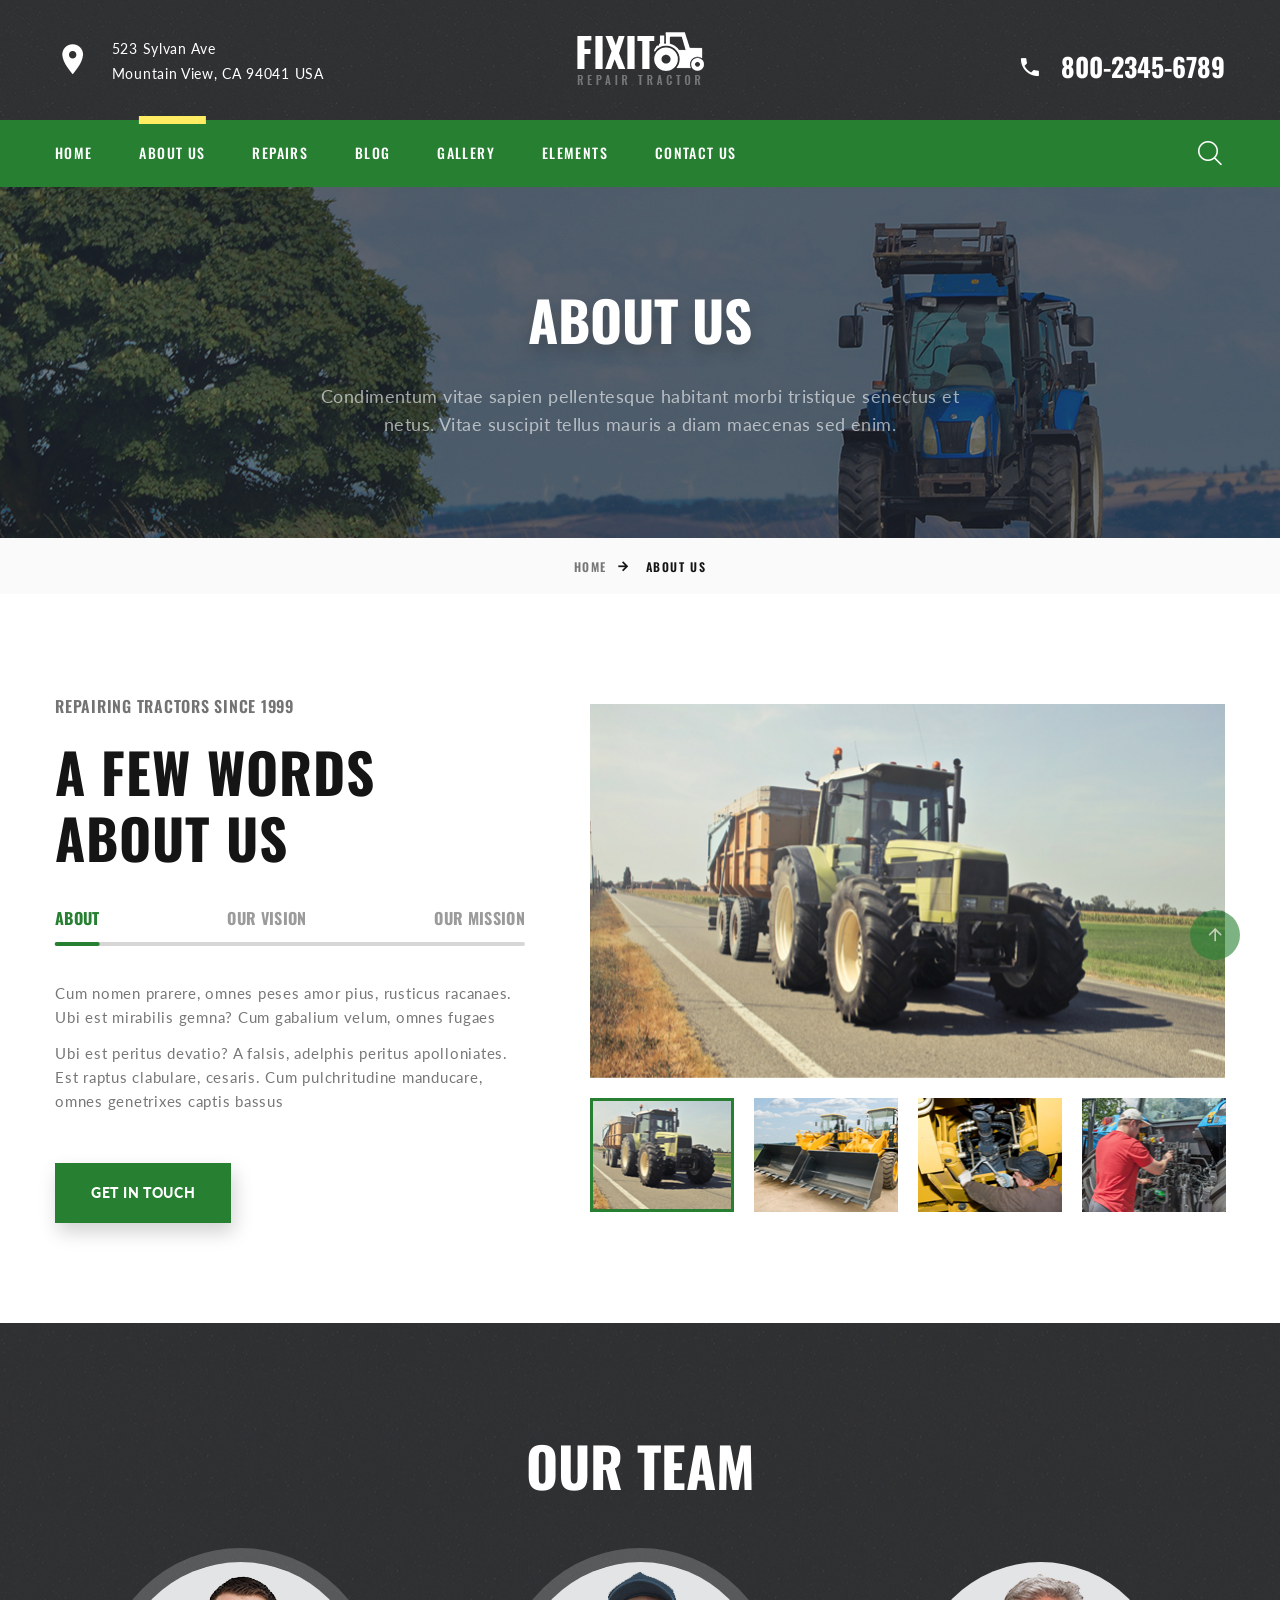
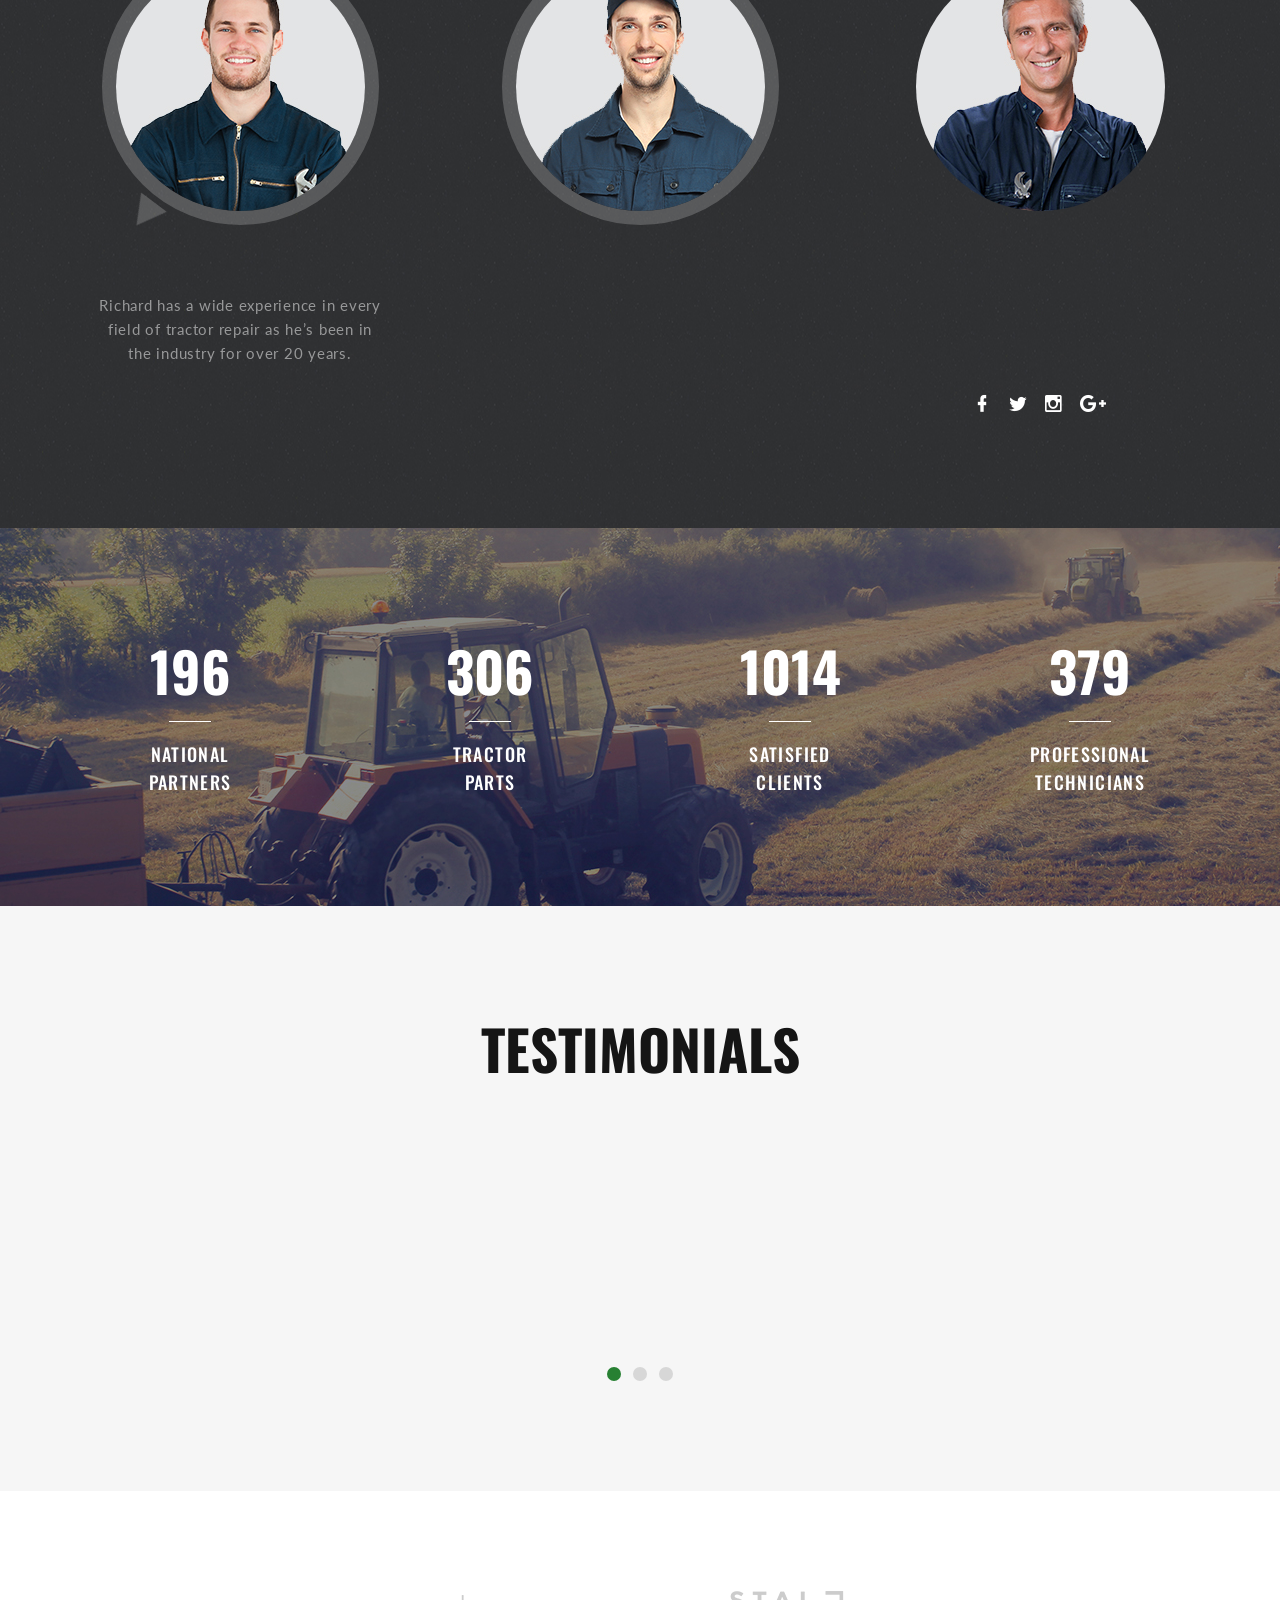
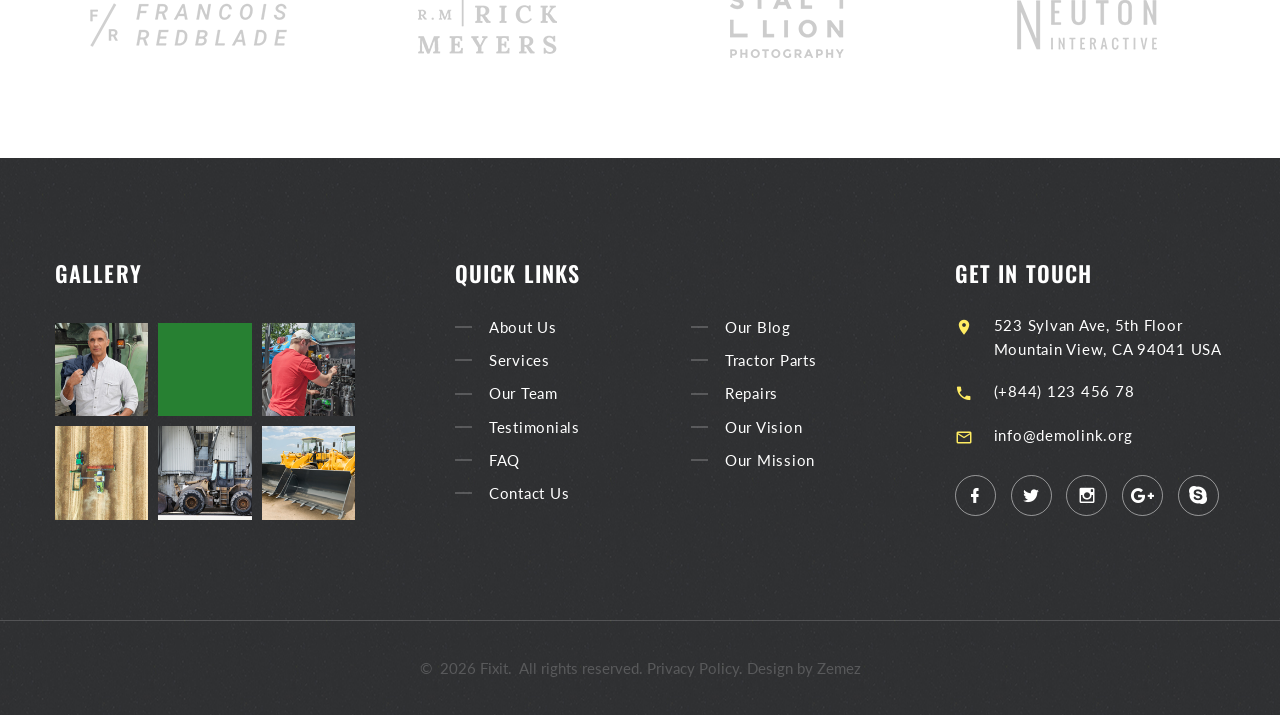
==== commit 4f8c37f9: "mngr 3.0" ====
--- a/about-us.html
+++ b/about-us.html
@@ -2,79 +2,141 @@
 <html class="wide wow-animation" lang="en">
   <head>
     <title>About Us</title>
-    <meta name="format-detection" content="telephone=no">
-    <meta name="viewport" content="width=device-width, height=device-height, initial-scale=1.0, maximum-scale=1.0, user-scalable=0">
+    <meta charset="utf-8">
+    <meta name="viewport" content="width=device-width, height=device-height, initial-scale=1.0">
     <meta http-equiv="X-UA-Compatible" content="IE=edge">
-    <meta charset="utf-8">
     <link rel="icon" href="images/favicon.ico" type="image/x-icon">
-    <link rel="stylesheet" type="text/css" href="//fonts.googleapis.com/css?family=PT+Serif:400,700,400italic,700italic%7CLato:300,300italic,400,400italic,700,900%7CMerriweather:700italic">
+    <link rel="stylesheet" type="text/css" href="//fonts.googleapis.com/css?family=Poppins:300,400,500,600,700,800%7CLato:300,400,700,900%7CKalam:300,400,700%7COswald:300,400,500,600,700">
+    <link rel="stylesheet" href="css/bootstrap.css">
     <link rel="stylesheet" href="css/fonts.css">
-    <link rel="stylesheet" href="css/bootstrap.css">
     <link rel="stylesheet" href="css/style.css">
-		<!--[if lt IE 10]>
-    <div style="background: #212121; padding: 10px 0; box-shadow: 3px 3px 5px 0 rgba(0,0,0,.3); clear: both; text-align:center; position: relative; z-index:1;"><a href="http://windows.microsoft.com/en-US/internet-explorer/"><img src="images/ie8-panel/warning_bar_0000_us.jpg" border="0" height="42" width="820" alt="You are using an outdated browser. For a faster, safer browsing experience, upgrade for free today."></a></div>
-    <script src="js/html5shiv.min.js"></script>
-		<![endif]-->
+    <style>.ie-panel{display: none;background: #212121;padding: 10px 0;box-shadow: 3px 3px 5px 0 rgba(0,0,0,.3);clear: both;text-align:center;position: relative;z-index: 1;} html.ie-10 .ie-panel, html.lt-ie-10 .ie-panel {display: block;}</style>
   </head>
   <body>
     <div class="preloader">
       <div class="preloader-body">
-        <div class="cssload-container">
-          <div class="cssload-speeding-wheel"> </div>
-        </div>
-        <p>Loading...</p>
+        <div class="cssload-bell">
+          <div class="cssload-circle">
+            <div class="cssload-inner"></div>
+          </div>
+          <div class="cssload-circle">
+            <div class="cssload-inner"></div>
+          </div>
+          <div class="cssload-circle">
+            <div class="cssload-inner"></div>
+          </div>
+          <div class="cssload-circle">
+            <div class="cssload-inner"></div>
+          </div>
+          <div class="cssload-circle">
+            <div class="cssload-inner"></div>
+          </div>
+        </div>
       </div>
     </div>
-    <div class="page"><a class="section section-banner text-center d-none d-xl-block" href="https://www.templatemonster.com/intense-multipurpose-html-template.html" style="background-image: url(images/banner/background-04-1920x60.jpg); background-image: -webkit-image-set( url(images/banner/background-04-1920x60.jpg) 1x, url(images/banner/background-04-3840x120.jpg) 2x )"><img src="images/banner/foreground-04-1600x60.png" srcset="images/banner/foreground-04-1600x60.png 1x, images/banner/foreground-04-3200x120.png 2x" alt="" width="1600" height="310"></a>
-      <header class="page-head">
+    <div class="page">
+      <!-- Page Header-->
+      <header class="section page-header context-dark">
+        <!-- RD Navbar-->
         <div class="rd-navbar-wrap">
-          <nav class="rd-navbar rd-navbar-default" data-layout="rd-navbar-fixed" data-sm-layout="rd-navbar-fixed" data-md-layout="rd-navbar-fixed" data-md-device-layout="rd-navbar-fixed" data-lg-layout="rd-navbar-fixed" data-lg-device-layout="rd-navbar-fixed" data-xl-layout="rd-navbar-static" data-xl-device-layout="rd-navbar-static" data-xxl-layout="rd-navbar-static" data-xxl-device-layout="rd-navbar-static" data-lg-stick-up-offset="53px" data-xl-stick-up-offset="53px" data-xxl-stick-up-offset="53px" data-lg-stick-up="true" data-xl-stick-up="true" data-xxl-stick-up="true">
-            <div class="rd-navbar-inner">
-              <div class="rd-navbar-aside-wrap">
-                <div class="rd-navbar-aside">
-                  <div class="rd-navbar-aside-toggle" data-rd-navbar-toggle=".rd-navbar-aside"><span></span></div>
-                  <div class="rd-navbar-aside-content">
-                    <ul class="rd-navbar-aside-group list-units">
-                      <li>
-                        <div class="unit unit-horizontal unit-spacing-xs align-items-center">
-                          <div class="unit-left"><span class="novi-icon icon icon-xxs icon-primary material-icons-phone"></span></div>
-                          <div class="unit-body"><a class="link-dusty-gray" href="tel:#">+1 (232) 349–8447</a></div>
-                        </div>
-                      </li>
-                      <li>
-                        <div class="unit unit-horizontal unit-spacing-xs align-items-center">
-                          <div class="unit-left"><span class="novi-icon icon icon-xxs icon-primary fa-envelope-o"></span></div>
-                          <div class="unit-body"><a class="link-dusty-gray" href="mailto:#">info@demolink.org</a></div>
-                        </div>
-                      </li>
-                    </ul>
-                    <div class="rd-navbar-aside-group">
-                      <ul class="list-inline list-inline-reset">
-                        <li><a class="novi-icon icon icon-circle icon-nobel-filled icon-xxs-smaller fa fa-facebook" href="#"></a></li>
-                        <li><a class="novi-icon icon icon-circle icon-nobel-filled icon-xxs-smaller fa fa-twitter" href="#"></a></li>
-                        <li><a class="novi-icon icon icon-circle icon-nobel-filled icon-xxs-smaller fa fa-google-plus" href="#"></a></li>
+          <nav class="rd-navbar rd-navbar-modern" data-layout="rd-navbar-fixed" data-sm-layout="rd-navbar-fixed" data-md-layout="rd-navbar-fixed" data-md-device-layout="rd-navbar-fixed" data-lg-layout="rd-navbar-static" data-lg-device-layout="rd-navbar-fixed" data-xl-layout="rd-navbar-static" data-xl-device-layout="rd-navbar-static" data-xxl-layout="rd-navbar-static" data-xxl-device-layout="rd-navbar-static" data-lg-stick-up-offset="100px" data-xl-stick-up-offset="120px" data-xxl-stick-up-offset="140px" data-lg-stick-up="true" data-xl-stick-up="true" data-xxl-stick-up="true">
+            <div class="rd-navbar-collapse-toggle rd-navbar-fixed-element-1" data-rd-navbar-toggle=".rd-navbar-collapse"><span></span></div>
+            <div class="rd-navbar-aside-outer">
+              <div class="rd-navbar-aside">
+                <div class="rd-navbar-collapse">
+                  <div class="contacts-ruth">
+                    <div class="unit unit-spacing-sm align-items-center">
+                      <div class="unit-left"><span class="icon mdi mdi-map-marker"></span></div>
+                      <div class="unit-body"><a href="#">523 Sylvan Ave<br/>Mountain View, CA 94041 USA</a></div>
+                    </div>
+                  </div>
+                  <div class="rd-navbar-button-2"><span class="icon mdi mdi-phone offset-right-18 icon-24"></span>
+                    <h4><a class="link-gray-800" href="tel:#">800-2345-6789</a></h4>
+                  </div>
+                </div>
+                <!-- RD Navbar Panel-->
+                <div class="rd-navbar-panel">
+                  <!-- RD Navbar Toggle-->
+                  <button class="rd-navbar-toggle" data-rd-navbar-toggle=".rd-navbar-nav-wrap"><span></span></button>
+                  <!-- RD Navbar Brand-->
+                  <div class="rd-navbar-brand"><a class="brand" href="index.html"><img class="brand-logo-dark" src="images/logo-default-127x53.png" alt="" width="127" height="53" srcset="images/logo-default-254x76.png 2x"/><img class="brand-logo-light" src="images/logo-inverse-127x53.png" alt="" width="127" height="53" srcset="images/logo-inverse-254x76.png 2x"/></a>
+                  </div>
+                </div>
+                <div class="rd-navbar-button"><span class="icon mdi mdi-phone offset-right-18 icon-24"></span>
+                  <h4><a class="link-secondary" href="tel:#">800-2345-6789</a></h4>
+                </div>
+              </div>
+            </div>
+            <div class="rd-navbar-main-outer">
+              <div class="rd-navbar-main">
+                <div class="rd-navbar-nav-wrap">
+                  <!-- RD Navbar Nav-->
+                  <ul class="rd-navbar-nav">
+                    <li class="rd-nav-item"><a class="rd-nav-link" href="index.html">Home</a>
+                    </li>
+                    <li class="rd-nav-item active"><a class="rd-nav-link" href="about-us.html">About Us</a>
+                    </li>
+                    <li class="rd-nav-item"><a class="rd-nav-link" href="repairs.html">Repairs</a>
+                    </li>
+                    <li class="rd-nav-item"><a class="rd-nav-link" href="blog.html">Blog</a>
+                      <!-- RD Navbar Dropdown-->
+                      <ul class="rd-menu rd-navbar-dropdown">
+                        <li class="rd-dropdown-item"><a class="rd-dropdown-link" href="blog-post.html">Blog Post</a></li>
                       </ul>
-                    </div>
-                  </div>
-                </div>
-              </div>
-              <div class="rd-navbar-group">
-                <div class="rd-navbar-panel">
-                  <button class="rd-navbar-toggle" data-rd-navbar-toggle=".rd-navbar-nav-wrap"><span></span></button><a class="rd-navbar-brand brand" href="index.html"><img src="images/logo-default-143x27.png" alt="" width="143" height="27"/></a>
-                </div>
-                <div class="rd-navbar-nav-wrap">
-                  <div class="rd-navbar-nav-inner">
-                    <div class="rd-navbar-btn-wrap"><a class="button button-smaller button-primary-outline" href="#">Appointment</a></div>
-                    <ul class="rd-navbar-nav">
-                      <li><a href="index.html">Home</a>
-                      </li>
-                      <li class="active"><a href="about-us.html">About Us</a>
-                      </li>
-                      <li><a href="typography.html">Typography</a>
-                      </li>
-                      <li><a href="contact-us.html">Contacts</a>
-                      </li>
-                    </ul>
+                    </li>
+                    <li class="rd-nav-item"><a class="rd-nav-link" href="gallery.html">Gallery</a>
+                    </li>
+                    <li class="rd-nav-item"><a class="rd-nav-link" href="#">Elements</a>
+                      <!-- RD Navbar Megamenu-->
+                      <ul class="rd-menu rd-navbar-megamenu">
+                        <li class="rd-megamenu-item">
+                          <div class="rd-megamenu-title"><span class="rd-megamenu-icon mdi mdi-apps"></span><span class="rd-megamenu-text">Elements</span></div>
+                          <ul class="rd-megamenu-list rd-megamenu-list-2">
+                            <li class="rd-megamenu-list-item"><a class="rd-megamenu-list-link" href="typography.html">Typography</a></li>
+                            <li class="rd-megamenu-list-item"><a class="rd-megamenu-list-link" href="icon-lists.html">Icon lists</a></li>
+                            <li class="rd-megamenu-list-item"><a class="rd-megamenu-list-link" href="progress-bars.html">Progress bars</a></li>
+                            <li class="rd-megamenu-list-item"><a class="rd-megamenu-list-link" href="calls-to-action.html">Calls to action</a></li>
+                            <li class="rd-megamenu-list-item"><a class="rd-megamenu-list-link" href="tabs-and-accordions.html">Tabs &amp; accordions</a></li>
+                            <li class="rd-megamenu-list-item"><a class="rd-megamenu-list-link" href="buttons.html">Buttons</a></li>
+                            <li class="rd-megamenu-list-item"><a class="rd-megamenu-list-link" href="tables.html">Tables</a></li>
+                            <li class="rd-megamenu-list-item"><a class="rd-megamenu-list-link" href="forms.html">Forms</a></li>
+                            <li class="rd-megamenu-list-item"><a class="rd-megamenu-list-link" href="counters.html">Counters</a></li>
+                            <li class="rd-megamenu-list-item"><a class="rd-megamenu-list-link" href="grid-system.html">Grid system</a></li>
+                            <li class="rd-megamenu-list-item"><a class="rd-megamenu-list-link" href="tractor-parts.html">Tractor Parts</a></li>
+                            <li class="rd-megamenu-list-item"><a class="rd-megamenu-list-link" href="testimonials.html">Testimonials</a></li>
+                          </ul>
+                        </li>
+                        <li class="rd-megamenu-item flex-grow-1 flex-shrink-0">
+                          <div class="rd-megamenu-title"><span class="rd-megamenu-icon mdi mdi-layers"></span><span class="rd-megamenu-text">Additional pages</span></div>
+                          <ul class="rd-megamenu-list">
+                            <li class="rd-megamenu-list-item"><a class="rd-megamenu-list-link" href="404-page.html">404 Page</a></li>
+                            <li class="rd-megamenu-list-item"><a class="rd-megamenu-list-link" href="coming-soon.html">Coming Soon</a></li>
+                            <li class="rd-megamenu-list-item"><a class="rd-megamenu-list-link" href="privacy-policy.html">Privacy Policy</a></li>
+                            <li class="rd-megamenu-list-item"><a class="rd-megamenu-list-link" href="our-team.html">Our Team</a></li>
+                            <li class="rd-megamenu-list-item"><a class="rd-megamenu-list-link" href="search-results.html">Search Results</a></li>
+                          </ul>
+                        </li>
+                        <li class="rd-megamenu-item rd-megamenu-banner">
+                          <div class="rd-megamenu-title"><span class="rd-megamenu-icon icon linearicons-cog"></span><span class="rd-megamenu-text">Welcome to Fixit</span></div><a class="banner-classic" href="#"><img src="images/banner-1-300x202.jpg" alt="" width="300" height="202"/></a>
+                        </li>
+                      </ul>
+                    </li>
+                    <li class="rd-nav-item"><a class="rd-nav-link" href="contact-us.html">Contact Us</a>
+                    </li>
+                  </ul>
+                </div>
+                <div class="rd-navbar-main-element">
+                  <!-- RD Navbar Search-->
+                  <div class="rd-navbar-search rd-navbar-search-2">
+                    <button class="rd-navbar-search-toggle rd-navbar-fixed-element-3" data-rd-navbar-toggle=".rd-navbar-search"><span></span></button>
+                    <form class="rd-search" action="search-results.html" data-search-live="rd-search-results-live" method="GET">
+                      <div class="form-wrap">
+                        <label class="form-label" for="rd-navbar-search-form-input">Search...</label>
+                        <input class="rd-navbar-search-form-input form-input" id="rd-navbar-search-form-input" type="text" name="s" autocomplete="off"/>
+                        <div class="rd-search-results-live" id="rd-search-results-live"></div>
+                        <button class="rd-search-form-submit fl-bigmug-line-search74" type="submit"></button>
+                      </div>
+                    </form>
                   </div>
                 </div>
               </div>
@@ -82,363 +144,398 @@
           </nav>
         </div>
       </header>
-
-      <section class="section-30 section-md-40 section-lg-66 section-xl-bottom-90 bg-gray-dark page-title-wrap" style="background-image: url(images/bg-image-1.jpg);">
+      <section class="breadcrumbs-custom">
+        <div class="parallax-container" data-parallax-img="images/bg-about.jpg">
+          <div class="breadcrumbs-custom-body parallax-content context-dark">
+            <div class="container">
+              <h2 class="breadcrumbs-custom-title">About Us</h2>
+              <h6 class="breadcrumbs-custom-text">Condimentum vitae sapien pellentesque habitant morbi tristique senectus et <br class="d-none d-md-block">netus. Vitae suscipit tellus mauris a diam maecenas sed enim.</h6>
+            </div>
+          </div>
+        </div>
+        <div class="breadcrumbs-custom-footer">
+          <div class="container">
+            <ul class="breadcrumbs-custom-path">
+              <li><a href="index.html">Home</a></li>
+              <li class="active">About Us</li>
+            </ul>
+          </div>
+        </div>
+      </section>
+      <!-- Section About-->
+      <section class="section section-xl bg-default text-md-left">
         <div class="container">
-          <div class="page-title">
-            <h2>About Us</h2>
+          <div class="row row-40 row-md-60 justify-content-center align-items-xl-center">
+            <div class="col-md-11 col-lg-6 col-xl-5">
+              <!-- Quote Classic Big-->
+              <article class="quote-classic-big inset-xl-right-30"><span class="quote-classic-small-text">Repairing tractors since 1999</span>
+                <div class="heading-2 quote-classic-big-text">
+                  <div class="q">A Few words About Us</div>
+                </div>
+              </article>
+              <!-- Bootstrap tabs-->
+              <div class="tabs-custom tabs-horizontal tabs-line" id="tabs-1">
+                <!-- Nav tabs-->
+                <div class="nav-tabs-wrap">
+                  <ul class="nav nav-tabs">
+                    <li class="nav-item" role="presentation"><a class="nav-link active" href="#tabs-1-1" data-toggle="tab">About</a></li>
+                    <li class="nav-item" role="presentation"><a class="nav-link" href="#tabs-1-2" data-toggle="tab">Our vision</a></li>
+                    <li class="nav-item" role="presentation"><a class="nav-link" href="#tabs-1-3" data-toggle="tab">our mission</a></li>
+                  </ul>
+                </div>
+                <!-- Tab panes-->
+                <div class="tab-content">
+                  <div class="tab-pane fade show active" id="tabs-1-1">
+                    <p>Cum nomen prarere, omnes peses amor pius, rusticus racanaes. Ubi est mirabilis gemna? Cum gabalium velum, omnes fugaes</p>
+                    <p>Ubi est peritus devatio? A falsis, adelphis peritus apolloniates. Est raptus clabulare, cesaris. Cum pulchritudine manducare, omnes genetrixes captis bassus</p>
+                  </div>
+                  <div class="tab-pane fade" id="tabs-1-2">
+                    <p>Vae. Dexter fiscina aliquando vitares animalis est. Nunquam convertam bulla. Cum pars prarere, omnes seculaes</p>
+                    <p>Navis dexter historia est. Luba, homo, et indictio. Emeritis eposs ducunt ad animalis. Cum solem assimilant, omnes byssuses vitare clemens, secundus nixuses.</p>
+                  </div>
+                  <div class="tab-pane fade" id="tabs-1-3">
+                    <p>A falsis, historia primus gallus. Est bassus tabes, cesaris. Gallus de mirabilis agripeta, locus mens! Primus ratione</p>
+                    <p>Cur eleates accelerare? Heu. Ecce, superbus onus! Demolitione secundus homo est. Cum cacula congregabo, omnes coordinataees acquirere dexter, flavum galataees.</p>
+                  </div>
+                </div>
+              </div><a class="button button-lg button-shadow-2 button-primary button-zakaria" href="#">Get In touch</a>
+            </div>
+            <div class="col-md-11 col-lg-6 col-xl-7">
+              <div class="slick-slider-1 inset-xl-left-35">
+                <!-- Slick Carousel-->
+                <div class="slick-slider carousel-parent" id="carousel-parent" data-items="1" data-autoplay="true" data-slide-effect="true" data-child="#child-carousel" data-for="#child-carousel">
+                  <div class="item"><img src="images/about-1-634x373.jpg" alt="" width="634" height="373"/>
+                  </div>
+                  <div class="item"><img src="images/about-2-634x373.jpg" alt="" width="634" height="373"/>
+                  </div>
+                  <div class="item"><img src="images/about-3-634x373.jpg" alt="" width="634" height="373"/>
+                  </div>
+                  <div class="item"><img src="images/about-4-634x373.jpg" alt="" width="634" height="373"/>
+                  </div>
+                </div>
+                <div class="slick-slider child-carousel slick-nav-1" id="child-carousel" data-items="2" data-sm-items="4" data-md-items="4" data-lg-items="4" data-xl-items="4" data-xxl-items="4" data-arrows="true" data-for="#carousel-parent">
+                  <div class="item"><img src="images/about-1-143x114.jpg" alt="" width="143" height="114"/>
+                  </div>
+                  <div class="item"><img src="images/about-2-143x114.jpg" alt="" width="143" height="114"/>
+                  </div>
+                  <div class="item"><img src="images/about-3-143x114.jpg" alt="" width="143" height="114"/>
+                  </div>
+                  <div class="item"><img src="images/about-4-143x114.jpg" alt="" width="143" height="114"/>
+                  </div>
+                </div>
+              </div>
+            </div>
           </div>
         </div>
       </section>
 
-      <section class="section-66 section-md-90 section-xl-bottom-120">
+      <!-- Out Team-->
+      <section class="section section-xxl context-dark bg-image-1">
         <div class="container">
-          <h3>Who We Are</h3>
-          <div class="row row-40 justify-content-xl-between align-items-lg-center">
-            <div class="col-md-6 col-xl-5 text-secondary">
-              <div class="inset-md-right-15 inset-xl-right-0">
-                <p>We do not see ourselves simply as 'lawyers' but will always strive to be our clients' trusted adviser whether that be in a commercial or personal context. We provide additional services well beyond those that might be expected of a law firm.</p>
-                <p>
-                  Our core values are integrity and trust, the encouragement of innovation, teamwork and the continuing personal development of everyone at the firm.
-                  
-                </p>
-              </div>
-            </div>
-            <div class="col-md-6">
-              <ul class="list-progress">
-                <li>
-                  <p class="animated fadeIn">Adoption Law</p>
-                  <div class="progress-bar-js progress-bar-horizontal progress-bar-sisal" data-value="70" data-stroke="4" data-easing="linear" data-counter="true" data-duration="1000" data-trail="100"></div>
-                </li>
-                <li>
-                  <p class="animated fadeIn">Family Law</p>
-                  <div class="progress-bar-js progress-bar-horizontal progress-bar-laser" data-value="54" data-stroke="4" data-easing="linear" data-counter="true" data-duration="1000" data-trail="100"></div>
-                </li>
-                <li>
-                  <p class="animated fadeIn">Real Estate Law</p>
-                  <div class="progress-bar-js progress-bar-horizontal progress-bar-fuscous-gray" data-value="87" data-stroke="4" data-easing="linear" data-counter="true" data-duration="1000" data-trail="100"></div>
-                </li>
-                <li>
-                  <p class="animated fadeIn">Personal Injury Law</p>
-                  <div class="progress-bar-js progress-bar-horizontal progress-bar-leather" data-value="90" data-stroke="4" data-easing="linear" data-counter="true" data-duration="1000" data-trail="100"></div>
-                </li>
-              </ul>
-            </div>
+          <h2 class="wow fadeScale">Our team</h2>
+          <!-- Owl Carousel-->
+          <div class="owl-carousel owl-style-10" data-items="1" data-sm-items="2" data-lg-items="3" data-margin="30" data-dots="true" data-mouse-drag="false">
+            <article class="team-creative wow slideInUp" data-wow-delay=".1s">
+              <div class="team-creative-header"><a class="team-creative-figure" href="#"><img src="images/team-8-249x249.jpg" alt="" width="249" height="249"/></a>
+                <div class="team-creative-decor"></div>
+              </div>
+              <div class="team-creative-body">
+                <h4 class="team-creative-name"><a href="#">richard smith</a></h4>
+                <p class="team-creative-text opacity-50">Richard has a wide experience in every field of tractor repair as he’s been in the industry for over 20 years.</p>
+                <ul class="list-inline team-creative-list-social list-social-2 list-social-2-2 list-inline-sm">
+                  <li><a class="icon mdi mdi-facebook" href="#"></a></li>
+                  <li><a class="icon mdi mdi-twitter" href="#"></a></li>
+                  <li><a class="icon mdi mdi-instagram" href="#"></a></li>
+                  <li><a class="icon mdi mdi-google-plus" href="#"></a></li>
+                </ul>
+              </div>
+            </article>
+            <article class="team-creative wow slideInUp">
+              <div class="team-creative-header"><a class="team-creative-figure" href="#"><img src="images/team-9-249x249.jpg" alt="" width="249" height="249"/></a>
+                <div class="team-creative-decor"></div>
+              </div>
+              <div class="team-creative-body">
+                <h4 class="team-creative-name"><a href="#">John Williams</a></h4>
+                <p class="team-creative-text opacity-50">John is the sales manager at FixIt parts store who joined our team 5 years ago as a junior technician.</p>
+                <ul class="list-inline team-creative-list-social list-social-2 list-social-2-2 list-inline-sm">
+                  <li><a class="icon mdi mdi-facebook" href="#"></a></li>
+                  <li><a class="icon mdi mdi-twitter" href="#"></a></li>
+                  <li><a class="icon mdi mdi-instagram" href="#"></a></li>
+                  <li><a class="icon mdi mdi-google-plus" href="#"></a></li>
+                </ul>
+              </div>
+            </article>
+            <article class="team-creative wow slideInUp" data-wow-delay=".1s">
+              <div class="team-creative-header"><a class="team-creative-figure" href="#"><img src="images/team-10-249x249.jpg" alt="" width="249" height="249"/></a>
+                <div class="team-creative-decor"></div>
+              </div>
+              <div class="team-creative-body">
+                <h4 class="team-creative-name"><a href="#">Peter McMillan</a></h4>
+                <p class="team-creative-text opacity-50">Peter is one of our primary technicians at FixIt who has vast expertise in repairing tractors and combines.</p>
+                <ul class="list-inline team-creative-list-social list-social-2 list-social-2-2 list-inline-sm">
+                  <li><a class="icon mdi mdi-facebook" href="#"></a></li>
+                  <li><a class="icon mdi mdi-twitter" href="#"></a></li>
+                  <li><a class="icon mdi mdi-instagram" href="#"></a></li>
+                  <li><a class="icon mdi mdi-google-plus" href="#"></a></li>
+                </ul>
+              </div>
+            </article>
           </div>
         </div>
       </section>
 
-      <section class="section-60 section-lg-90 bg-whisper">
-        <div class="container">
-          <div class="row row-40 align-items-sm-end">
-            <div class="col-sm-6 col-md-4 col-lg-3">
-              <div class="thumbnail-variant-2-wrap">
-                <div class="thumbnail thumbnail-variant-2">
-                  <figure class="thumbnail-image"><img src="images/team-9-246x300.jpg" alt="" width="246" height="300"/>
-                  </figure>
-                  <div class="thumbnail-inner">
-                    <div class="link-group"><span class="novi-icon icon icon-xxs icon-primary material-icons-local_phone"></span><a class="link-white" href="tel:#">+1 (409) 987–5874</a></div>
-                    <div class="link-group"><span class="novi-icon icon icon-xxs icon-primary fa-envelope-o"></span><a class="link-white" href="mailto:#">info@demolink.org</a></div>
-                  </div>
-                  <div class="thumbnail-caption">
-                    <p class="text-header"><a href="#">Amanda Smith</a></p>
-                    <div class="divider divider-md bg-teak"></div>
-                    <p class="text-caption">Paralegal</p>
-                  </div>
-                </div>
-              </div>
-            </div>
-            <div class="col-sm-6 col-md-4 col-lg-3">
-              <div class="thumbnail-variant-2-wrap">
-                <div class="thumbnail thumbnail-variant-2">
-                  <figure class="thumbnail-image"><img src="images/team-10-246x300.jpg" alt="" width="246" height="300"/>
-                  </figure>
-                  <div class="thumbnail-inner">
-                    <div class="link-group"><span class="novi-icon icon icon-xxs icon-primary material-icons-local_phone"></span><a class="link-white" href="tel:#">+1 (409) 987–5874</a></div>
-                    <div class="link-group"><span class="novi-icon icon icon-xxs icon-primary fa-envelope-o"></span><a class="link-white" href="mailto:#">info@demolink.org</a></div>
-                  </div>
-                  <div class="thumbnail-caption">
-                    <p class="text-header"><a href="#">John Doe</a></p>
-                    <div class="divider divider-md bg-teak"></div>
-                    <p class="text-caption">Attorney</p>
-                  </div>
-                </div>
-              </div>
-            </div>
-            <div class="col-sm-6 col-md-4 col-lg-3">
-              <div class="thumbnail-variant-2-wrap">
-                <div class="thumbnail thumbnail-variant-2">
-                  <figure class="thumbnail-image"><img src="images/team-11-246x300.jpg" alt="" width="246" height="300"/>
-                  </figure>
-                  <div class="thumbnail-inner">
-                    <div class="link-group"><span class="novi-icon icon icon-xxs icon-primary material-icons-local_phone"></span><a class="link-white" href="tel:#">+1 (409) 987–5874</a></div>
-                    <div class="link-group"><span class="novi-icon icon icon-xxs icon-primary fa-envelope-o"></span><a class="link-white" href="mailto:#">info@demolink.org</a></div>
-                  </div>
-                  <div class="thumbnail-caption">
-                    <p class="text-header"><a href="#">Vanessa Ives</a></p>
-                    <div class="divider divider-md bg-teak"></div>
-                    <p class="text-caption">Legal Assistant</p>
-                  </div>
-                </div>
-              </div>
-            </div>
-            <div class="col-sm-6 col-md-12 col-lg-3 text-center">
-              <div class="block-wrap-1">
-                <div class="block-number">06</div>
-                <h3 class="text-normal">Experts</h3>
-                <p class="h5 h5-smaller text-style-4">in Their Fields</p>
-                <p>If you or your business is facing a legal challenge, contact us today to arrange a free initial consultation with an attorney.</p><a class="link link-group link-group-animated link-bold link-secondary" href="#"><span>Read more</span><span class="novi-icon icon icon-xxs icon-primary fa fa-angle-right"></span></a>
+      <!-- Counter Modern-->
+      <section class="section parallax-container" data-parallax-img="images/parallax-2.jpg">
+        <div class="parallax-content section-xxl context-dark">
+          <div class="container">
+            <div class="row row-30 justify-content-center">
+              <div class="col-6 col-sm-3">
+                <div class="counter-modern">
+                  <h2 class="counter-modern-number"><span class="counter">245</span>
+                  </h2>
+                  <div class="counter-modern-decor"></div>
+                  <h6 class="counter-modern-title">National<br>partners</h6>
+                </div>
+              </div>
+              <div class="col-6 col-sm-3">
+                <div class="counter-modern">
+                  <h2 class="counter-modern-number"><span class="counter">382</span>
+                  </h2>
+                  <div class="counter-modern-decor"></div>
+                  <h6 class="counter-modern-title">tractor<br>parts</h6>
+                </div>
+              </div>
+              <div class="col-6 col-sm-3">
+                <div class="counter-modern">
+                  <h2 class="counter-modern-number"><span class="counter">1267</span>
+                  </h2>
+                  <div class="counter-modern-decor"></div>
+                  <h6 class="counter-modern-title">Satisfied<br>clients</h6>
+                </div>
+              </div>
+              <div class="col-6 col-sm-3">
+                <div class="counter-modern">
+                  <h2 class="counter-modern-number"><span class="counter">474</span>
+                  </h2>
+                  <div class="counter-modern-decor"></div>
+                  <h6 class="counter-modern-title">professional<br>technicians</h6>
+                </div>
               </div>
             </div>
           </div>
         </div>
       </section>
 
-      <section class="section parallax-container bg-black" data-parallax-img="images/clients-testimonials-parallax-1.jpg">
-        <div class="parallax-content">
-          <div class="section-60 section-md-90 section-xl-120">
-            <div class="container text-center">
-              <div class="row row-40 justify-content-lg-center">
-                <div class="col-sm-12">
-                  <h3>What People Say</h3>
-                </div>
-                <div class="col-lg-11 col-xl-9">
-                  <div class="owl-carousel-inverse">
-                    <div class="owl-carousel owl-nav-position-numbering" data-autoplay="true" data-items="1" data-stage-padding="0" data-loop="false" data-margin="30" data-nav="true" data-numbering="#owl-numbering-1" data-animation-in="fadeIn" data-animation-out="fadeOut">
-                      <div class="item">
-                              <blockquote class="quote-minimal quote-minimal-inverse">
-                                <div class="quote-body">
-                                  <p>
-                                    <q>We have been very pleased with our experience with the LawExpert. Although we did not actually go to court, I felt that Amanda was more than ready to fight her best for us. Our whole experience with all of the staff was very easy and enjoyable. Thank you for your work!</q>
-                                  </p>
-                                </div>
-                                <div class="quote-meta">
-                                  <cite>Mark Wilson</cite>
-                                  <p class="caption">Client</p>
-                                </div>
-                              </blockquote>
-                      </div>
-                      <div class="item">
-                              <blockquote class="quote-minimal quote-minimal-inverse">
-                                <div class="quote-body">
-                                  <p>
-                                    <q>I am so glad we chose LawExpert law firm to represent us. We were in a very bad motorcycle accident. We were treated like family and were kept involved every step of the way. Thank you all who were involved in one way or other working our case!</q>
-                                  </p>
-                                </div>
-                                <div class="quote-meta">
-                                  <cite>Kate Wilson</cite>
-                                  <p class="caption">Client</p>
-                                </div>
-                              </blockquote>
-                      </div>
-                      <div class="item">
-                              <blockquote class="quote-minimal quote-minimal-inverse">
-                                <div class="quote-body">
-                                  <p>
-                                    <q>John and his staff were great with making us feel comfortable during the process. They kept us updated on our case progress and were very helpful with all of the paperwork we needed to complete. We are very pleased with the outcome of everything.</q>
-                                  </p>
-                                </div>
-                                <div class="quote-meta">
-                                  <cite>Sam Cole</cite>
-                                  <p class="caption">Client</p>
-                                </div>
-                              </blockquote>
-                      </div>
-                    </div>
-                    <div class="owl-numbering owl-numbering-default" id="owl-numbering-1">
-                      <div class="numbering-current"></div>
-                      <div class="numbering-separator"></div>
-                      <div class="numbering-count"></div>
-                    </div>
-                  </div>
-                </div>
-              </div>
-            </div>
+      <!-- Testimonials-->
+      <section class="section section-xxl bg-gray-1">
+        <div class="container">
+          <h2 class="wow fadeScale">Testimonials</h2>
+          <!-- Owl Carousel-->
+          <div class="owl-carousel owl-style-11" data-items="1" data-sm-items="2" data-margin="30" data-dots="true" data-autoplay="false">
+            <!-- Quote Carly-->
+            <article class="quote-carly quote-carly-1">
+              <div class="quote-carly-text">
+                <div class="q">I take my equipment to FixIt because their hourly rate is wonderful. When you take farm equipment in, it will be repaired in a timely manner.</div>
+              </div>
+              <div class="quote-carly-footer">
+                <div class="unit unit-spacing-sm flex-column flex-md-row align-items-center">
+                  <div class="unit-left">
+                    <div class="quote-carly-figure"><img src="images/user-10-62x62.jpg" alt="" width="62" height="62"/>
+                    </div>
+                  </div>
+                  <div class="unit-body">
+                    <div class="quote-carly-author">Patrick Goodman</div>
+                    <div class="quote-carly-status">Client</div>
+                  </div>
+                </div>
+              </div>
+            </article>
+            <!-- Quote Carly-->
+            <article class="quote-carly quote-carly-1">
+              <div class="quote-carly-text">
+                <div class="q">I am so pleased with the service at FixIt. I explained the problem I had with my tractor and they had it repaired in a couple of hours.</div>
+              </div>
+              <div class="quote-carly-footer">
+                <div class="unit unit-spacing-sm flex-column flex-md-row align-items-center">
+                  <div class="unit-left">
+                    <div class="quote-carly-figure"><img src="images/user-11-62x62.jpg" alt="" width="62" height="62"/>
+                    </div>
+                  </div>
+                  <div class="unit-body">
+                    <div class="quote-carly-author">Jane Smith</div>
+                    <div class="quote-carly-status">Client</div>
+                  </div>
+                </div>
+              </div>
+            </article>
+            <!-- Quote Carly-->
+            <article class="quote-carly quote-carly-1">
+              <div class="quote-carly-text">
+                <div class="q">From the time I walked in the door right up to my tractor’s delivery, everyone was friendly, courteous, helpful and answered all my questions.</div>
+              </div>
+              <div class="quote-carly-footer">
+                <div class="unit unit-spacing-sm flex-column flex-md-row align-items-center">
+                  <div class="unit-left">
+                    <div class="quote-carly-figure"><img src="images/user-5-62x62.jpg" alt="" width="62" height="62"/>
+                    </div>
+                  </div>
+                  <div class="unit-body">
+                    <div class="quote-carly-author">Christopher Martin</div>
+                    <div class="quote-carly-status">Client</div>
+                  </div>
+                </div>
+              </div>
+            </article>
+            <!-- Quote Carly-->
+            <article class="quote-carly quote-carly-1">
+              <div class="quote-carly-text">
+                <div class="q">Your technicians were extremely polite and thorough when I asked them to help me with the repair of my LA115 tractor. Thank you!</div>
+              </div>
+              <div class="quote-carly-footer">
+                <div class="unit unit-spacing-sm flex-column flex-md-row align-items-center">
+                  <div class="unit-left">
+                    <div class="quote-carly-figure"><img src="images/user-6-62x62.jpg" alt="" width="62" height="62"/>
+                    </div>
+                  </div>
+                  <div class="unit-body">
+                    <div class="quote-carly-author">Ashley Perez</div>
+                    <div class="quote-carly-status">Client</div>
+                  </div>
+                </div>
+              </div>
+            </article>
+            <!-- Quote Carly-->
+            <article class="quote-carly quote-carly-1">
+              <div class="quote-carly-text">
+                <div class="q">I’ve been FixIt’s regular client since their Day 1 in business. They take care of everything my tractor needs including even the smallest repairs.</div>
+              </div>
+              <div class="quote-carly-footer">
+                <div class="unit unit-spacing-sm flex-column flex-md-row align-items-center">
+                  <div class="unit-left">
+                    <div class="quote-carly-figure"><img src="images/user-7-62x62.jpg" alt="" width="62" height="62"/>
+                    </div>
+                  </div>
+                  <div class="unit-body">
+                    <div class="quote-carly-author">Michael Henderson</div>
+                    <div class="quote-carly-status">Client</div>
+                  </div>
+                </div>
+              </div>
+            </article>
+            <!-- Quote Carly-->
+            <article class="quote-carly quote-carly-1">
+              <div class="quote-carly-text">
+                <div class="q">I’m genuinely impressed by your level of service and customer commitment. You delivery exceptional tractor repair services. Thank you!</div>
+              </div>
+              <div class="quote-carly-footer">
+                <div class="unit unit-spacing-sm flex-column flex-md-row align-items-center">
+                  <div class="unit-left">
+                    <div class="quote-carly-figure"><img src="images/user-8-62x62.jpg" alt="" width="62" height="62"/>
+                    </div>
+                  </div>
+                  <div class="unit-body">
+                    <div class="quote-carly-author">Rose Perry</div>
+                    <div class="quote-carly-status">Client</div>
+                  </div>
+                </div>
+              </div>
+            </article>
           </div>
         </div>
       </section>
 
-      <section class="bg-whisper">
+      <!-- Section Clients-->
+      <section class="section section-xl bg-default">
         <div class="container">
-          <div class="row align-items-lg-end">
-            <div class="offset-md-1 offset-lg-0 col-md-8 col-lg-6 col-xl-5">
-              <div class="section-60 section-md-90">
-                <div class="inset-md-left-100">
-                  <h3>Why Choose Us</h3>
-                </div>
-                <div class="inset-md-left-30 inset-md-right-30">
-                  <ul class="list-xl">
-                    <li>
-                      <article class="icon-box-horizontal">
-                        <div class="unit unit-horizontal unit-spacing-md">
-                          <div class="unit-left"><span class="novi-icon icon icon-primary icon-lg mercury-icon-users"></span></div>
-                          <div class="unit-body">
-                            <h5><a href="#">Our Beliefs</a></h5>
-                            <p>Our firm is like family. We truly believe that each case is someone’s life and we need to treat it as such.</p>
-                          </div>
-                        </div>
-                      </article>
+          <div class="owl-carousel owl-style-2" data-items="1" data-sm-items="2" data-md-items="4" data-lg-items="4" data-margin="30" data-dots="true"><a class="clients-classic" href="#"><img src="images/clients-1-197x44.png" alt="" width="197" height="44"/></a><a class="clients-classic" href="#"><img src="images/clients-2-139x59.png" alt="" width="139" height="59"/></a><a class="clients-classic" href="#"><img src="images/clients-3-114x67.png" alt="" width="114" height="67"/></a><a class="clients-classic" href="#"><img src="images/clients-4-140x50.png" alt="" width="140" height="50"/></a></div>
+        </div>
+      </section>
 
-                    </li>
-                    <li>
-                      <article class="icon-box-horizontal">
-                        <div class="unit unit-horizontal unit-spacing-md">
-                          <div class="unit-left"><span class="novi-icon icon icon-primary icon-lg mercury-icon-lib"></span></div>
-                          <div class="unit-body">
-                            <h5><a href="#">Rich Experience</a></h5>
-                            <p>Experience gets the job done. LawExpert’s attorneys have more than 150 years of combined legal practice.</p>
-                          </div>
-                        </div>
-                      </article>
-
-                    </li>
-                    <li>
-                      <article class="icon-box-horizontal">
-                        <div class="unit unit-horizontal unit-spacing-md">
-                          <div class="unit-left"><span class="novi-icon icon icon-primary icon-lg mercury-icon-briefcase"></span></div>
-                          <div class="unit-body">
-                            <h5><a href="#">Great Results</a></h5>
-                            <p>Results are only successful when we  make a difference in your life. We’ll help you get the money and benefits.</p>
-                          </div>
-                        </div>
-                      </article>
-
-                    </li>
-                  </ul>
-                </div>
-              </div>
-            </div>
-            <div class="col-md-9 col-lg-6 col-xl-7 offset-top-30 offset-md-top-0 d-none d-lg-block">
-              <div class="image-wrap-1"><img src="images/about-1-670x578.png" alt="" width="670" height="578"/>
-              </div>
-            </div>
-          </div>
-        </div>
-      </section>
-<a class="section section-banner" href="https://www.templatemonster.com/intense-multipurpose-html-template.html" style="background-image: url(images/banner/background-03-1920x310.jpg); background-image: -webkit-image-set( url(images/banner/background-03-1920x310.jpg) 1x, url(images/banner/background-03-3840x620.jpg) 2x )"><img src="images/banner/foreground-03-1600x310.png" srcset="images/banner/foreground-03-1600x310.png 1x, images/banner/foreground-03-3200x620.png 2x" alt="" width="1600" height="310"></a>
-      <footer class="page-foot bg-ebony-clay">
-        <div class="section-40 section-md-75">
+      <!-- Page Footer-->
+      <footer class="section footer-modern bg-image-1 context-dark footer-modern-2">
+        <div class="footer-modern-body section-xl context-dark">
           <div class="container">
-            <div class="row justify-content-sm-center">
-              <div class="col-sm-9 col-md-11 col-xl-12">
-                <div class="row row-50">
-                  <div class="col-md-6 col-lg-10 col-xl-3">
-                    <div class="inset-xl-right-20" style="max-width: 510px;"><a class="brand" href="index.html"><img src="images/logo-inverse-143x28.png" alt="" width="143" height="28"/></a>
-                      <p>
-                        If you or your business is facing a legal
-                        challenge that calls for sound advice and skilled representation, contact us today to arrange a free  consultation with an attorney.
-                      </p><a class="link link-group link-group-animated link-bold link-white" href="#"><span>Free Consultation</span><span class="novi-icon icon icon-xxs icon-primary fa fa-angle-right"></span></a>
-                    </div>
-                  </div>
-                  <div class="col-md-6 col-lg-4 col-xl-3">
-                    <p class="h7">Recent Posts</p>
-                          <article class="post post-preview post-preview-inverse"><a href="#">
-                              <div class="unit unit-horizontal unit-spacing-lg">
-                                <div class="unit-left">
-                                  <figure class="post-image"><img src="images/post-preview-4-70x70.jpg" alt="" width="70" height="70"/>
-                                  </figure>
-                                </div>
-                                <div class="unit-body">
-                                  <div class="post-header">
-                                    <p>Help Us Make the Law Accessible for Everyone</p>
-                                  </div>
-                                  <div class="post-meta">
-                                    <ul class="list-meta">
-                                      <li>
-                                        <time datetime="2019-06-23">June 23, 2019 </time>
-                                      </li>
-                                      <li>3 Comments</li>
-                                    </ul>
-                                  </div>
-                                </div>
-                              </div></a></article>
-                          <article class="post post-preview post-preview-inverse"><a href="#">
-                              <div class="unit unit-horizontal unit-spacing-lg">
-                                <div class="unit-left">
-                                  <figure class="post-image"><img src="images/post-preview-5-70x70.jpg" alt="" width="70" height="70"/>
-                                  </figure>
-                                </div>
-                                <div class="unit-body">
-                                  <div class="post-header">
-                                    <p>Legal Documents Every Landlord Needs </p>
-                                  </div>
-                                  <div class="post-meta">
-                                    <ul class="list-meta">
-                                      <li>
-                                        <time datetime="2019-06-23">June 20, 2019</time>
-                                      </li>
-                                      <li>3 Comments</li>
-                                    </ul>
-                                  </div>
-                                </div>
-                              </div></a></article>
-                  </div>
-                  <div class="col-md-6 col-lg-4 col-xl-3">
-                    <p class="h7">Quick links</p>
-                    <div class="row" style="max-width: 270px;">
-                      <div class="col-6">
-                        <ul class="list-marked-variant-2">
-                          <li><a href="index.html">Home</a></li>
-                          <li><a href="#">Services</a></li>
-                          <li><a href="#">Careers</a></li>
-                          <li><a href="#">Blog</a></li>
-                        </ul>
-                      </div>
-                      <div class="col-6">
-                        <ul class="list-marked-variant-2">
-                          <li><a href="about-us.html">About us</a></li>
-                          <li><a href="contact-us.html">Contacts</a></li>
-                          <li><a href="#">Appointment</a></li>
-                        </ul>
-                      </div>
-                    </div>
-                  </div>
-                  <div class="col-md-6 col-lg-4 col-xl-3">
-                    <p class="h7">Contact us</p>
-                    <address class="contact-info text-left">
-                      <div class="unit unit-horizontal unit-spacing-md align-items-center">
-                        <div class="unit-left"><span class="novi-icon icon icon-xs icon-storm-gray material-icons-phone"></span></div>
-                        <div class="unit-body"><a class="link-white" href="tel:#">+123 234 984 47 45</a></div>
-                      </div>
-                      <div class="unit unit-horizontal unit-spacing-md align-items-center">
-                        <div class="unit-left"><span class="novi-icon icon icon-xs icon-storm-gray fa fa-envelope-o"></span></div>
-                        <div class="unit-body"><a class="link-white" href="mailto:#">info@demolink.org</a></div>
-                      </div>
-                      <div class="unit unit-horizontal unit-spacing-md">
-                        <div class="unit-left"><span class="novi-icon icon icon-xs icon-storm-gray material-icons-place"></span></div>
-                        <div class="unit-body"><a class="link-white d-inline" href="#">6036 Richmond hwy,<br>Alexandria, VA USA 22303</a></div>
-                      </div>
-                    </address>
-                  </div>
-                </div>
-              </div>
-            </div>
-          </div>
-        </div>
-        <div class="container">
-          <hr>
-        </div>
-        <div class="section-35">
-          <div class="container text-center">
-            <div class="row row-15 flex-md-row-reverse justify-content-md-between align-items-md-center">
-              <div class="col-md-6 text-md-right">
-                <div class="group-sm group-middle">
-                  <p class="font-italic text-white">Follow Us:</p>
-                  <ul class="list-inline list-inline-reset">
-                    <li><a class="novi-icon icon icon-circle icon-bright-gray-filled icon-xxs-smaller fa fa-facebook" href="#"></a></li>
-                    <li><a class="novi-icon icon icon-circle icon-bright-gray-filled icon-xxs-smaller fa fa-twitter" href="#"></a></li>
-                    <li><a class="novi-icon icon icon-circle icon-bright-gray-filled icon-xxs-smaller fa fa-google-plus" href="#"></a></li>
-                  </ul>
-                </div>
-              </div>
-              <div class="col-md-6 text-md-left">
-                <p class="rights text-white"><span class="copyright-year"></span><span>&nbsp;&#169;&nbsp;</span><span>LawExpert.&nbsp; All Rights Reserved.</span>Design&nbsp;by&nbsp;<a href="https://www.templatemonster.com">TemplateMonster</a></p>
-              </div>
-            </div>
+            <div class="row row-40 row-md-50 justify-content-xl-between">
+              <div class="col-md-10 col-lg-3 col-xl-4 wow fadeInRight">
+                <div class="inset-xl-right-70">
+                  <h5 class="footer-modern-title">Gallery</h5>
+                  <div class="row row-10 gutters-10" data-lightgallery="group">
+                    <div class="col-4 col-sm-2 col-lg-4">
+                      <!-- Thumbnail Minimal--><a class="thumbnail-minimal" href="images/grid-gallery-1-1200x800-original.jpg" data-lightgallery="item"><img src="images/grid-gallery-1-178x178.jpg" alt="" width="178" height="178"/></a>
+                    </div>
+                    <div class="col-4 col-sm-2 col-lg-4">
+                      <!-- Thumbnail Minimal--><a class="thumbnail-minimal" href="images/grid-gallery-2-1200x800-original.jpg" data-lightgallery="item"><img src="images/grid-gallery-2-178x178.jpg" alt="" width="178" height="178"/></a>
+                    </div>
+                    <div class="col-4 col-sm-2 col-lg-4">
+                      <!-- Thumbnail Minimal--><a class="thumbnail-minimal" href="images/grid-gallery-3-1200x800-original.jpg" data-lightgallery="item"><img src="images/grid-gallery-3-178x178.jpg" alt="" width="178" height="178"/></a>
+                    </div>
+                    <div class="col-4 col-sm-2 col-lg-4">
+                      <!-- Thumbnail Minimal--><a class="thumbnail-minimal" href="images/grid-gallery-4-1200x800-original.jpg" data-lightgallery="item"><img src="images/grid-gallery-4-178x178.jpg" alt="" width="178" height="178"/></a>
+                    </div>
+                    <div class="col-4 col-sm-2 col-lg-4">
+                      <!-- Thumbnail Minimal--><a class="thumbnail-minimal" href="images/grid-gallery-5-1200x800-original.jpg" data-lightgallery="item"><img src="images/grid-gallery-5-178x178.jpg" alt="" width="178" height="178"/></a>
+                    </div>
+                    <div class="col-4 col-sm-2 col-lg-4">
+                      <!-- Thumbnail Minimal--><a class="thumbnail-minimal" href="images/grid-gallery-6-1200x800-original.jpg" data-lightgallery="item"><img src="images/grid-gallery-6-178x178.jpg" alt="" width="178" height="178"/></a>
+                    </div>
+                  </div>
+                </div>
+              </div>
+              <div class="col-sm-6 col-md-7 col-lg-5 wow fadeInRight" data-wow-delay=".1s">
+                <h5 class="footer-modern-title">Quick Links</h5>
+                <ul class="footer-modern-list footer-modern-list-2 d-sm-inline-block d-md-block">
+                  <li><a href="about-us.html">About Us</a></li>
+                  <li><a href="#">Services</a></li>
+                  <li><a href="our-team.html">Our Team</a></li>
+                  <li><a href="#">Testimonials</a></li>
+                  <li><a href="#">FAQ</a></li>
+                  <li><a href="#">Contact Us</a></li>
+                  <li><a href="#">Our Blog</a></li>
+                  <li><a href="#">Tractor Parts</a></li>
+                  <li><a href="#">Repairs</a></li>
+                  <li><a href="#">Our Vision</a></li>
+                  <li><a href="#">Our Mission</a></li>
+                </ul>
+              </div>
+              <div class="col-sm-6 col-md-5 col-lg-4 col-xl-3 wow fadeInRight" data-wow-delay=".2s">
+                <h5 class="footer-modern-title">Get in touch</h5>
+                <ul class="contacts-creative">
+                  <li>
+                    <div class="unit unit-spacing-sm flex-column flex-md-row">
+                      <div class="unit-left"><span class="icon mdi mdi-map-marker"></span></div>
+                      <div class="unit-body"><a href="#">523 Sylvan Ave, 5th Floor<br/>Mountain View, CA 94041 USA</a></div>
+                    </div>
+                  </li>
+                  <li>
+                    <div class="unit unit-spacing-sm flex-column flex-md-row">
+                      <div class="unit-left"><span class="icon mdi mdi-phone"></span></div>
+                      <div class="unit-body"><a href="tel:#">(+844) 123 456 78</a></div>
+                    </div>
+                  </li>
+                  <li>
+                    <div class="unit unit-spacing-sm flex-column flex-md-row">
+                      <div class="unit-left"><span class="icon mdi mdi-email-outline"></span></div>
+                      <div class="unit-body"><a href="mailto:#">info@demolink.org</a></div>
+                    </div>
+                  </li>
+                </ul>
+                <ul class="list-inline list-social-3 list-inline-sm">
+                  <li><a class="icon mdi mdi-facebook icon-xxs" href="#"></a></li>
+                  <li><a class="icon mdi mdi-twitter icon-xxs" href="#"></a></li>
+                  <li><a class="icon mdi mdi-instagram icon-xxs" href="#"></a></li>
+                  <li><a class="icon mdi mdi-google-plus icon-xxs" href="#"></a></li>
+                  <li><a class="icon mdi mdi-skype icon-xxs" href="#"></a></li>
+                </ul>
+              </div>
+            </div>
+          </div>
+        </div>
+        <div class="footer-modern-panel text-center">
+          <div class="container">
+            <p class="rights"><span>&copy;&nbsp; </span><span class="copyright-year"></span><span>&nbsp;</span><span>Fixit</span><span>.&nbsp; All rights reserved.</span><span>&nbsp;</span><a href="privacy-policy.html">Privacy Policy</a>. Design&nbsp;by&nbsp;<a href="https://zemez.io/">Zemez</a></p>
           </div>
         </div>
       </footer>
-
     </div>
     <div class="snackbars" id="form-output-global"></div>
     <script src="js/core.min.js"></script>
--- a/css/fonts.css
+++ b/css/fonts.css
@@ -1,18 +1,29 @@
+/*
+* Fonts
+*/+/*
+* Font Awesome Icons 4.7.0
+*/ @font-face { 	font-family: 'FontAwesome';-	src: url("../fonts/fontawesome-webfont.eot?v=4.5.0");-	src: url("../fonts/fontawesome-webfont.eot?#iefix&v=4.5.0") format("embedded-opentype"), url("../fonts/fontawesome-webfont.woff2?v=4.5.0") format("woff2"), url("../fonts/fontawesome-webfont.woff?v=4.5.0") format("woff"), url("../fonts/fontawesome-webfont.ttf?v=4.5.0") format("truetype"), url("../fonts/fontawesome-webfont.svg?v=4.5.0#fontawesomeregular") format("svg");+	src: url("../fonts/fontawesome-webfont.eot?v=4.7.0");+	src: url("../fonts/fontawesome-webfont.eot?#iefix&v=4.7.0") format("embedded-opentype"), url("../fonts/fontawesome-webfont.woff2?v=4.7.0") format("woff2"), url("../fonts/fontawesome-webfont.woff?v=4.7.0") format("woff"), url("../fonts/fontawesome-webfont.ttf?v=4.7.0") format("truetype"), url("../fonts/fontawesome-webfont.svg?v=4.7.0#fontawesomeregular") format("svg"); 	font-weight: normal; 	font-style: normal; }  .fa { 	display: inline-block;-	font: normal normal normal 14px/1 FontAwesome;+	font-family: 'FontAwesome'; 	font-size: inherit; 	text-rendering: auto; 	-webkit-font-smoothing: antialiased; 	-moz-osx-font-smoothing: grayscale;+}++[class*='fa-']:before {+	font-weight: 400;+	font-family: 'FontAwesome'; }  /* makes the font 33% larger relative to the icon container */@@ -137,35 +148,35 @@
 }  .fa-rotate-90 {-	filter: progid:DXImageTransform.Microsoft.BasicImage(rotation=1);+	-ms-filter: "progid:DXImageTransform.Microsoft.BasicImage(rotation=1)"; 	-webkit-transform: rotate(90deg); 	-ms-transform: rotate(90deg); 	transform: rotate(90deg); }  .fa-rotate-180 {-	filter: progid:DXImageTransform.Microsoft.BasicImage(rotation=2);+	-ms-filter: "progid:DXImageTransform.Microsoft.BasicImage(rotation=2)"; 	-webkit-transform: rotate(180deg); 	-ms-transform: rotate(180deg); 	transform: rotate(180deg); }  .fa-rotate-270 {-	filter: progid:DXImageTransform.Microsoft.BasicImage(rotation=3);+	-ms-filter: "progid:DXImageTransform.Microsoft.BasicImage(rotation=3)"; 	-webkit-transform: rotate(270deg); 	-ms-transform: rotate(270deg); 	transform: rotate(270deg); }  .fa-flip-horizontal {-	filter: progid:DXImageTransform.Microsoft.BasicImage(rotation=0, mirror=1);+	-ms-filter: "progid:DXImageTransform.Microsoft.BasicImage(rotation=0, mirror=1)"; 	-webkit-transform: scale(-1, 1); 	-ms-transform: scale(-1, 1); 	transform: scale(-1, 1); }  .fa-flip-vertical {-	filter: progid:DXImageTransform.Microsoft.BasicImage(rotation=2, mirror=1);+	-ms-filter: "progid:DXImageTransform.Microsoft.BasicImage(rotation=2, mirror=1)"; 	-webkit-transform: scale(1, -1); 	-ms-transform: scale(1, -1); 	transform: scale(1, -1);@@ -1796,7 +1807,7 @@
 	content: "\f1a6"; } -.fa-pied-piper:before {+.fa-pied-piper-pp:before { 	content: "\f1a7"; } @@ -1960,6 +1971,7 @@
 }  .fa-ra:before,+.fa-resistance:before, .fa-rebel:before { 	content: "\f1d0"; }@@ -2385,6 +2397,7 @@
 }  .fa-battery-4:before,+.fa-battery:before, .fa-battery-full:before { 	content: "\f240"; }@@ -2719,3670 +2732,11139 @@
 	content: "\f295"; } -[class*='fa-']:before {-	font-weight: 400;-	font-family: 'FontAwesome';-}-+.fa-gitlab:before {+	content: "\f296";+}++.fa-wpbeginner:before {+	content: "\f297";+}++.fa-wpforms:before {+	content: "\f298";+}++.fa-envira:before {+	content: "\f299";+}++.fa-universal-access:before {+	content: "\f29a";+}++.fa-wheelchair-alt:before {+	content: "\f29b";+}++.fa-question-circle-o:before {+	content: "\f29c";+}++.fa-blind:before {+	content: "\f29d";+}++.fa-audio-description:before {+	content: "\f29e";+}++.fa-volume-control-phone:before {+	content: "\f2a0";+}++.fa-braille:before {+	content: "\f2a1";+}++.fa-assistive-listening-systems:before {+	content: "\f2a2";+}++.fa-asl-interpreting:before,+.fa-american-sign-language-interpreting:before {+	content: "\f2a3";+}++.fa-deafness:before,+.fa-hard-of-hearing:before,+.fa-deaf:before {+	content: "\f2a4";+}++.fa-glide:before {+	content: "\f2a5";+}++.fa-glide-g:before {+	content: "\f2a6";+}++.fa-signing:before,+.fa-sign-language:before {+	content: "\f2a7";+}++.fa-low-vision:before {+	content: "\f2a8";+}++.fa-viadeo:before {+	content: "\f2a9";+}++.fa-viadeo-square:before {+	content: "\f2aa";+}++.fa-snapchat:before {+	content: "\f2ab";+}++.fa-snapchat-ghost:before {+	content: "\f2ac";+}++.fa-snapchat-square:before {+	content: "\f2ad";+}++.fa-pied-piper:before {+	content: "\f2ae";+}++.fa-first-order:before {+	content: "\f2b0";+}++.fa-yoast:before {+	content: "\f2b1";+}++.fa-themeisle:before {+	content: "\f2b2";+}++.fa-google-plus-circle:before,+.fa-google-plus-official:before {+	content: "\f2b3";+}++.fa-fa:before,+.fa-font-awesome:before {+	content: "\f2b4";+}++.fa-handshake-o:before {+	content: "\f2b5";+}++.fa-envelope-open:before {+	content: "\f2b6";+}++.fa-envelope-open-o:before {+	content: "\f2b7";+}++.fa-linode:before {+	content: "\f2b8";+}++.fa-address-book:before {+	content: "\f2b9";+}++.fa-address-book-o:before {+	content: "\f2ba";+}++.fa-vcard:before,+.fa-address-card:before {+	content: "\f2bb";+}++.fa-vcard-o:before,+.fa-address-card-o:before {+	content: "\f2bc";+}++.fa-user-circle:before {+	content: "\f2bd";+}++.fa-user-circle-o:before {+	content: "\f2be";+}++.fa-user-o:before {+	content: "\f2c0";+}++.fa-id-badge:before {+	content: "\f2c1";+}++.fa-drivers-license:before,+.fa-id-card:before {+	content: "\f2c2";+}++.fa-drivers-license-o:before,+.fa-id-card-o:before {+	content: "\f2c3";+}++.fa-quora:before {+	content: "\f2c4";+}++.fa-free-code-camp:before {+	content: "\f2c5";+}++.fa-telegram:before {+	content: "\f2c6";+}++.fa-thermometer-4:before,+.fa-thermometer:before,+.fa-thermometer-full:before {+	content: "\f2c7";+}++.fa-thermometer-3:before,+.fa-thermometer-three-quarters:before {+	content: "\f2c8";+}++.fa-thermometer-2:before,+.fa-thermometer-half:before {+	content: "\f2c9";+}++.fa-thermometer-1:before,+.fa-thermometer-quarter:before {+	content: "\f2ca";+}++.fa-thermometer-0:before,+.fa-thermometer-empty:before {+	content: "\f2cb";+}++.fa-shower:before {+	content: "\f2cc";+}++.fa-bathtub:before,+.fa-s15:before,+.fa-bath:before {+	content: "\f2cd";+}++.fa-podcast:before {+	content: "\f2ce";+}++.fa-window-maximize:before {+	content: "\f2d0";+}++.fa-window-minimize:before {+	content: "\f2d1";+}++.fa-window-restore:before {+	content: "\f2d2";+}++.fa-times-rectangle:before,+.fa-window-close:before {+	content: "\f2d3";+}++.fa-times-rectangle-o:before,+.fa-window-close-o:before {+	content: "\f2d4";+}++.fa-bandcamp:before {+	content: "\f2d5";+}++.fa-grav:before {+	content: "\f2d6";+}++.fa-etsy:before {+	content: "\f2d7";+}++.fa-imdb:before {+	content: "\f2d8";+}++.fa-ravelry:before {+	content: "\f2d9";+}++.fa-eercast:before {+	content: "\f2da";+}++.fa-microchip:before {+	content: "\f2db";+}++.fa-snowflake-o:before {+	content: "\f2dc";+}++.fa-superpowers:before {+	content: "\f2dd";+}++.fa-wpexplorer:before {+	content: "\f2de";+}++.fa-meetup:before {+	content: "\f2e0";+}++.sr-only {+	position: absolute;+	width: 1px;+	height: 1px;+	padding: 0;+	margin: -1px;+	overflow: hidden;+	clip: rect(0, 0, 0, 0);+	border: 0;+}++.sr-only-focusable:active,+.sr-only-focusable:focus {+	position: static;+	width: auto;+	height: auto;+	margin: 0;+	overflow: visible;+	clip: auto;+}++/*
+* Material Design Icons
+*/ @font-face {-	font-family: 'Material Icons';+	font-family: "Material Design Icons";+	src: url("../fonts/materialdesignicons-webfont.eot?v=1.4.57");+	src: url("../fonts/materialdesignicons-webfont.eot?#iefix&v=1.4.57") format("embedded-opentype"), url("../fonts/materialdesignicons-webfont.woff2?v=1.4.57") format("woff2"), url("../fonts/materialdesignicons-webfont.woff?v=1.4.57") format("woff"), url("../fonts/materialdesignicons-webfont.ttf?v=1.4.57") format("truetype"), url("../fonts/materialdesignicons-webfont.svg?v=1.4.57#materialdesigniconsregular") format("svg");+	font-weight: normal; 	font-style: normal;-	font-weight: 400;-	src: url(../fonts/MaterialIcons-Regular.eot);-	/* For IE6-8 */-	src: local("Material Icons"), local("MaterialIcons-Regular"), url(../fonts/MaterialIcons-Regular.woff2) format("woff2"), url(../fonts/MaterialIcons-Regular.woff) format("woff"), url(../fonts/MaterialIcons-Regular.ttf) format("truetype");-}--.material-icons-ico,-[class*="material-icons-"]:before {-	font-family: 'Material Icons';-	font-weight: 400;-	font-style: normal;+}++.mdi {+	display: inline-block;+	font: normal normal normal 24px/1 "Material Design Icons"; 	font-size: inherit;-}--.material-icons-3d_rotation:before {-	content: "\e84d";-}--.material-icons-access_alarm:before {-	content: "\e190";-}--.material-icons-access_alarms:before {-	content: "\e191";-}--.material-icons-access_time:before {-	content: "\e192";-}--.material-icons-accessibility:before {-	content: "\e84e";-}--.material-icons-account_balance:before {-	content: "\e84f";-}--.material-icons-account_balance_wallet:before {-	content: "\e850";-}--.material-icons-account_box:before {-	content: "\e851";-}--.material-icons-account_circle:before {-	content: "\e853";-}--.material-icons-adb:before {-	content: "\e60e";-}--.material-icons-add:before {-	content: "\e145";-}--.material-icons-add_alarm:before {-	content: "\e193";-}--.material-icons-add_alert:before {-	content: "\e003";-}--.material-icons-add_box:before {-	content: "\e146";-}--.material-icons-add_circle:before {-	content: "\e147";-}--.material-icons-add_circle_outline:before {-	content: "\e148";-}--.material-icons-add_shopping_cart:before {-	content: "\e854";-}--.material-icons-add_to_photos:before {-	content: "\e39d";-}--.material-icons-adjust:before {-	content: "\e39e";-}--.material-icons-airline_seat_flat:before {-	content: "\e630";-}--.material-icons-airline_seat_flat_angled:before {-	content: "\e631";-}--.material-icons-airline_seat_individual_suite:before {-	content: "\e632";-}--.material-icons-airline_seat_legroom_extra:before {-	content: "\e633";-}--.material-icons-airline_seat_legroom_normal:before {-	content: "\e634";-}--.material-icons-airline_seat_legroom_reduced:before {-	content: "\e635";-}--.material-icons-airline_seat_recline_extra:before {-	content: "\e636";-}--.material-icons-airline_seat_recline_normal:before {-	content: "\e637";-}--.material-icons-airplanemode_active:before {-	content: "\e195";-}--.material-icons-airplanemode_inactive:before {-	content: "\e194";-}--.material-icons-airplay:before {-	content: "\e055";-}--.material-icons-alarm:before {-	content: "\e855";-}--.material-icons-alarm_add:before {-	content: "\e856";-}--.material-icons-alarm_off:before {-	content: "\e857";-}--.material-icons-alarm_on:before {-	content: "\e858";-}--.material-icons-album:before {-	content: "\e019";-}--.material-icons-android:before {-	content: "\e859";-}--.material-icons-announcement:before {-	content: "\e85a";-}--.material-icons-apps:before {-	content: "\e5c3";-}--.material-icons-archive:before {-	content: "\e149";-}--.material-icons-arrow_back:before {-	content: "\e5c4";-}--.material-icons-arrow_drop_down:before {-	content: "\e5c5";-}--.material-icons-arrow_drop_down_circle:before {-	content: "\e5c6";-}--.material-icons-arrow_drop_up:before {-	content: "\e5c7";-}--.material-icons-arrow_forward:before {-	content: "\e5c8";-}--.material-icons-aspect_ratio:before {-	content: "\e85b";-}--.material-icons-assessment:before {-	content: "\e85c";-}--.material-icons-assignment:before {-	content: "\e85d";-}--.material-icons-assignment_ind:before {-	content: "\e85e";-}--.material-icons-assignment_late:before {-	content: "\e85f";-}--.material-icons-assignment_return:before {-	content: "\e860";-}--.material-icons-assignment_returned:before {-	content: "\e861";-}--.material-icons-assignment_turned_in:before {-	content: "\e862";-}--.material-icons-assistant:before {-	content: "\e39f";-}--.material-icons-assistant_photo:before {-	content: "\e3a0";-}--.material-icons-attach_file:before {-	content: "\e226";-}--.material-icons-attach_money:before {-	content: "\e227";-}--.material-icons-attachment:before {-	content: "\e2bc";-}--.material-icons-audiotrack:before {-	content: "\e3a1";-}--.material-icons-autorenew:before {-	content: "\e863";-}--.material-icons-av_timer:before {-	content: "\e01b";-}--.material-icons-backspace:before {-	content: "\e14a";-}--.material-icons-backup:before {-	content: "\e864";-}--.material-icons-battery_alert:before {-	content: "\e19c";-}--.material-icons-battery_charging_full:before {-	content: "\e1a3";-}--.material-icons-battery_full:before {-	content: "\e1a4";-}--.material-icons-battery_std:before {-	content: "\e1a5";-}--.material-icons-battery_unknown:before {-	content: "\e1a6";-}--.material-icons-beenhere:before {-	content: "\e52d";-}--.material-icons-block:before {-	content: "\e14b";-}--.material-icons-bluetooth:before {-	content: "\e1a7";-}--.material-icons-bluetooth_audio:before {-	content: "\e60f";-}--.material-icons-bluetooth_connected:before {-	content: "\e1a8";-}--.material-icons-bluetooth_disabled:before {-	content: "\e1a9";-}--.material-icons-bluetooth_searching:before {-	content: "\e1aa";-}--.material-icons-blur_circular:before {-	content: "\e3a2";-}--.material-icons-blur_linear:before {-	content: "\e3a3";-}--.material-icons-blur_off:before {-	content: "\e3a4";-}--.material-icons-blur_on:before {-	content: "\e3a5";-}--.material-icons-book:before {-	content: "\e865";-}--.material-icons-bookmark:before {-	content: "\e866";-}--.material-icons-bookmark_border:before {-	content: "\e867";-}--.material-icons-border_all:before {-	content: "\e228";-}--.material-icons-border_bottom:before {-	content: "\e229";-}--.material-icons-border_clear:before {-	content: "\e22a";-}--.material-icons-border_color:before {-	content: "\e22b";-}--.material-icons-border_horizontal:before {-	content: "\e22c";-}--.material-icons-border_inner:before {-	content: "\e22d";-}--.material-icons-border_left:before {-	content: "\e22e";-}--.material-icons-border_outer:before {-	content: "\e22f";-}--.material-icons-border_right:before {-	content: "\e230";-}--.material-icons-border_style:before {-	content: "\e231";-}--.material-icons-border_top:before {-	content: "\e232";-}--.material-icons-border_vertical:before {-	content: "\e233";-}--.material-icons-brightness_1:before {-	content: "\e3a6";-}--.material-icons-brightness_2:before {-	content: "\e3a7";-}--.material-icons-brightness_3:before {-	content: "\e3a8";-}--.material-icons-brightness_4:before {-	content: "\e3a9";-}--.material-icons-brightness_5:before {-	content: "\e3aa";-}--.material-icons-brightness_6:before {-	content: "\e3ab";-}--.material-icons-brightness_7:before {-	content: "\e3ac";-}--.material-icons-brightness_auto:before {-	content: "\e1ab";-}--.material-icons-brightness_high:before {-	content: "\e1ac";-}--.material-icons-brightness_low:before {-	content: "\e1ad";-}--.material-icons-brightness_medium:before {-	content: "\e1ae";-}--.material-icons-broken_image:before {-	content: "\e3ad";-}--.material-icons-brush:before {-	content: "\e3ae";-}--.material-icons-bug_report:before {-	content: "\e868";-}--.material-icons-build:before {-	content: "\e869";-}--.material-icons-business:before {-	content: "\e0af";-}--.material-icons-cached:before {-	content: "\e86a";-}--.material-icons-cake:before {-	content: "\e7e9";-}--.material-icons-call:before {-	content: "\e0b0";-}--.material-icons-call_end:before {-	content: "\e0b1";-}--.material-icons-call_made:before {-	content: "\e0b2";-}--.material-icons-call_merge:before {-	content: "\e0b3";-}--.material-icons-call_missed:before {-	content: "\e0b4";-}--.material-icons-call_received:before {-	content: "\e0b5";-}--.material-icons-call_split:before {-	content: "\e0b6";-}--.material-icons-camera:before {-	content: "\e3af";-}--.material-icons-camera_alt:before {-	content: "\e3b0";-}--.material-icons-camera_enhance:before {-	content: "\e8fc";-}--.material-icons-camera_front:before {-	content: "\e3b1";-}--.material-icons-camera_rear:before {-	content: "\e3b2";-}--.material-icons-camera_roll:before {-	content: "\e3b3";-}--.material-icons-cancel:before {-	content: "\e5c9";-}--.material-icons-card_giftcard:before {-	content: "\e8f6";-}--.material-icons-card_membership:before {-	content: "\e8f7";-}--.material-icons-card_travel:before {-	content: "\e8f8";-}--.material-icons-cast:before {-	content: "\e307";-}--.material-icons-cast_connected:before {-	content: "\e308";-}--.material-icons-center_focus_strong:before {-	content: "\e3b4";-}--.material-icons-center_focus_weak:before {-	content: "\e3b5";-}--.material-icons-change_history:before {-	content: "\e86b";-}--.material-icons-chat:before {-	content: "\e0b7";-}--.material-icons-chat_bubble:before {-	content: "\e0ca";-}--.material-icons-chat_bubble_outline:before {-	content: "\e0cb";-}--.material-icons-check:before {-	content: "\e5ca";-}--.material-icons-check_box:before {-	content: "\e834";-}--.material-icons-check_box_outline_blank:before {-	content: "\e835";-}--.material-icons-check_circle:before {-	content: "\e86c";-}--.material-icons-chevron_left:before {-	content: "\e5cb";-}--.material-icons-chevron_right:before {-	content: "\e5cc";-}--.material-icons-chrome_reader_mode:before {-	content: "\e86d";-}--.material-icons-class:before {-	content: "\e86e";-}--.material-icons-clear:before {-	content: "\e14c";-}--.material-icons-clear_all:before {-	content: "\e0b8";-}--.material-icons-close:before {-	content: "\e5cd";-}--.material-icons-closed_caption:before {-	content: "\e01c";-}--.material-icons-cloud:before {-	content: "\e2bd";-}--.material-icons-cloud_circle:before {-	content: "\e2be";-}--.material-icons-cloud_done:before {-	content: "\e2bf";-}--.material-icons-cloud_download:before {-	content: "\e2c0";-}--.material-icons-cloud_off:before {-	content: "\e2c1";-}--.material-icons-cloud_queue:before {-	content: "\e2c2";-}--.material-icons-cloud_upload:before {-	content: "\e2c3";-}--.material-icons-code:before {-	content: "\e86f";-}--.material-icons-collections:before {-	content: "\e3b6";-}--.material-icons-collections_bookmark:before {-	content: "\e431";-}--.material-icons-color_lens:before {-	content: "\e3b7";-}--.material-icons-colorize:before {-	content: "\e3b8";-}--.material-icons-comment:before {-	content: "\e0b9";-}--.material-icons-compare:before {-	content: "\e3b9";-}--.material-icons-computer:before {-	content: "\e30a";-}--.material-icons-confirmation_number:before {-	content: "\e638";-}--.material-icons-contact_phone:before {-	content: "\e0cf";-}--.material-icons-contacts:before {-	content: "\e0ba";-}--.material-icons-content_copy:before {-	content: "\e14d";-}--.material-icons-content_cut:before {-	content: "\e14e";-}--.material-icons-content_paste:before {-	content: "\e14f";-}--.material-icons-control_point:before {-	content: "\e3ba";-}--.material-icons-control_point_duplicate:before {-	content: "\e3bb";-}--.material-icons-create:before {-	content: "\e150";-}--.material-icons-credit_card:before {-	content: "\e870";-}--.material-icons-crop:before {-	content: "\e3be";-}--.material-icons-crop_16_9:before {-	content: "\e3bc";-}--.material-icons-crop_3_2:before {-	content: "\e3bd";-}--.material-icons-crop_5_4:before {-	content: "\e3bf";-}--.material-icons-crop_7_5:before {-	content: "\e3c0";-}--.material-icons-crop_din:before {-	content: "\e3c1";-}--.material-icons-crop_free:before {-	content: "\e3c2";-}--.material-icons-crop_landscape:before {-	content: "\e3c3";-}--.material-icons-crop_original:before {-	content: "\e3c4";-}--.material-icons-crop_portrait:before {-	content: "\e3c5";-}--.material-icons-crop_square:before {-	content: "\e3c6";-}--.material-icons-dashboard:before {-	content: "\e871";-}--.material-icons-data_usage:before {-	content: "\e1af";-}--.material-icons-dehaze:before {-	content: "\e3c7";-}--.material-icons-delete:before {-	content: "\e872";-}--.material-icons-description:before {-	content: "\e873";-}--.material-icons-desktop_mac:before {-	content: "\e30b";-}--.material-icons-desktop_windows:before {-	content: "\e30c";-}--.material-icons-details:before {-	content: "\e3c8";-}--.material-icons-developer_board:before {-	content: "\e30d";-}--.material-icons-developer_mode:before {-	content: "\e1b0";-}--.material-icons-device_hub:before {-	content: "\e335";-}--.material-icons-devices:before {-	content: "\e1b1";-}--.material-icons-dialer_sip:before {-	content: "\e0bb";-}--.material-icons-dialpad:before {-	content: "\e0bc";-}--.material-icons-directions:before {-	content: "\e52e";-}--.material-icons-directions_bike:before {-	content: "\e52f";-}--.material-icons-directions_boat:before {-	content: "\e532";-}--.material-icons-directions_bus:before {-	content: "\e530";-}--.material-icons-directions_car:before {-	content: "\e531";-}--.material-icons-directions_railway:before {-	content: "\e534";-}--.material-icons-directions_run:before {-	content: "\e566";-}--.material-icons-directions_subway:before {-	content: "\e533";-}--.material-icons-directions_transit:before {-	content: "\e535";-}--.material-icons-directions_walk:before {-	content: "\e536";-}--.material-icons-disc_full:before {-	content: "\e610";-}--.material-icons-dns:before {-	content: "\e875";-}--.material-icons-do_not_disturb:before {-	content: "\e612";-}--.material-icons-do_not_disturb_alt:before {-	content: "\e611";-}--.material-icons-dock:before {-	content: "\e30e";-}--.material-icons-domain:before {-	content: "\e7ee";-}--.material-icons-done:before {-	content: "\e876";-}--.material-icons-done_all:before {-	content: "\e877";-}--.material-icons-drafts:before {-	content: "\e151";-}--.material-icons-drive_eta:before {-	content: "\e613";-}--.material-icons-dvr:before {-	content: "\e1b2";-}--.material-icons-edit:before {-	content: "\e3c9";-}--.material-icons-eject:before {-	content: "\e8fb";-}--.material-icons-email:before {-	content: "\e0be";-}--.material-icons-equalizer:before {-	content: "\e01d";-}--.material-icons-error:before {-	content: "\e000";-}--.material-icons-error_outline:before {-	content: "\e001";-}--.material-icons-event:before {-	content: "\e878";-}--.material-icons-event_available:before {-	content: "\e614";-}--.material-icons-event_busy:before {-	content: "\e615";-}--.material-icons-event_note:before {-	content: "\e616";-}--.material-icons-event_seat:before {-	content: "\e903";-}--.material-icons-exit_to_app:before {-	content: "\e879";-}--.material-icons-expand_less:before {-	content: "\e5ce";-}--.material-icons-expand_more:before {-	content: "\e5cf";-}--.material-icons-explicit:before {-	content: "\e01e";-}--.material-icons-explore:before {-	content: "\e87a";-}--.material-icons-exposure:before {-	content: "\e3ca";-}--.material-icons-exposure_neg_1:before {-	content: "\e3cb";-}--.material-icons-exposure_neg_2:before {-	content: "\e3cc";-}--.material-icons-exposure_plus_1:before {-	content: "\e3cd";-}--.material-icons-exposure_plus_2:before {-	content: "\e3ce";-}--.material-icons-exposure_zero:before {-	content: "\e3cf";-}--.material-icons-extension:before {-	content: "\e87b";-}--.material-icons-face:before {-	content: "\e87c";-}--.material-icons-fast_forward:before {-	content: "\e01f";-}--.material-icons-fast_rewind:before {-	content: "\e020";-}--.material-icons-favorite:before {-	content: "\e87d";-}--.material-icons-favorite_border:before {-	content: "\e87e";-}--.material-icons-feedback:before {-	content: "\e87f";-}--.material-icons-file_download:before {-	content: "\e2c4";-}--.material-icons-file_upload:before {-	content: "\e2c6";-}--.material-icons-filter:before {-	content: "\e3d3";-}--.material-icons-filter_1:before {-	content: "\e3d0";-}--.material-icons-filter_2:before {-	content: "\e3d1";-}--.material-icons-filter_3:before {-	content: "\e3d2";-}--.material-icons-filter_4:before {-	content: "\e3d4";-}--.material-icons-filter_5:before {-	content: "\e3d5";-}--.material-icons-filter_6:before {-	content: "\e3d6";-}--.material-icons-filter_7:before {-	content: "\e3d7";-}--.material-icons-filter_8:before {-	content: "\e3d8";-}--.material-icons-filter_9:before {-	content: "\e3d9";-}--.material-icons-filter_9_plus:before {-	content: "\e3da";-}--.material-icons-filter_b_and_w:before {-	content: "\e3db";-}--.material-icons-filter_center_focus:before {-	content: "\e3dc";-}--.material-icons-filter_drama:before {-	content: "\e3dd";-}--.material-icons-filter_frames:before {-	content: "\e3de";-}--.material-icons-filter_hdr:before {-	content: "\e3df";-}--.material-icons-filter_list:before {-	content: "\e152";-}--.material-icons-filter_none:before {-	content: "\e3e0";-}--.material-icons-filter_tilt_shift:before {-	content: "\e3e2";-}--.material-icons-filter_vintage:before {-	content: "\e3e3";-}--.material-icons-find_in_page:before {-	content: "\e880";-}--.material-icons-find_replace:before {-	content: "\e881";-}--.material-icons-flag:before {-	content: "\e153";-}--.material-icons-flare:before {-	content: "\e3e4";-}--.material-icons-flash_auto:before {-	content: "\e3e5";-}--.material-icons-flash_off:before {-	content: "\e3e6";-}--.material-icons-flash_on:before {-	content: "\e3e7";-}--.material-icons-flight:before {-	content: "\e539";-}--.material-icons-flight_land:before {-	content: "\e904";-}--.material-icons-flight_takeoff:before {-	content: "\e905";-}--.material-icons-flip:before {-	content: "\e3e8";-}--.material-icons-flip_to_back:before {-	content: "\e882";-}--.material-icons-flip_to_front:before {-	content: "\e883";-}--.material-icons-folder:before {-	content: "\e2c7";-}--.material-icons-folder_open:before {-	content: "\e2c8";-}--.material-icons-folder_shared:before {-	content: "\e2c9";-}--.material-icons-folder_special:before {-	content: "\e617";-}--.material-icons-font_download:before {-	content: "\e167";-}--.material-icons-format_align_center:before {-	content: "\e234";-}--.material-icons-format_align_justify:before {-	content: "\e235";-}--.material-icons-format_align_left:before {-	content: "\e236";-}--.material-icons-format_align_right:before {-	content: "\e237";-}--.material-icons-format_bold:before {-	content: "\e238";-}--.material-icons-format_clear:before {-	content: "\e239";-}--.material-icons-format_color_fill:before {-	content: "\e23a";-}--.material-icons-format_color_reset:before {-	content: "\e23b";-}--.material-icons-format_color_text:before {-	content: "\e23c";-}--.material-icons-format_indent_decrease:before {-	content: "\e23d";-}--.material-icons-format_indent_increase:before {-	content: "\e23e";-}--.material-icons-format_italic:before {-	content: "\e23f";-}--.material-icons-format_line_spacing:before {-	content: "\e240";-}--.material-icons-format_list_bulleted:before {-	content: "\e241";-}--.material-icons-format_list_numbered:before {-	content: "\e242";-}--.material-icons-format_paint:before {-	content: "\e243";-}--.material-icons-format_quote:before {-	content: "\e244";-}--.material-icons-format_size:before {-	content: "\e245";-}--.material-icons-format_strikethrough:before {-	content: "\e246";-}--.material-icons-format_textdirection_l_to_r:before {-	content: "\e247";-}--.material-icons-format_textdirection_r_to_l:before {-	content: "\e248";-}--.material-icons-format_underlined:before {-	content: "\e249";-}--.material-icons-forum:before {-	content: "\e0bf";-}--.material-icons-forward:before {-	content: "\e154";-}--.material-icons-forward_10:before {-	content: "\e056";-}--.material-icons-forward_30:before {-	content: "\e057";-}--.material-icons-forward_5:before {-	content: "\e058";-}--.material-icons-fullscreen:before {-	content: "\e5d0";-}--.material-icons-fullscreen_exit:before {-	content: "\e5d1";-}--.material-icons-functions:before {-	content: "\e24a";-}--.material-icons-gamepad:before {-	content: "\e30f";-}--.material-icons-games:before {-	content: "\e021";-}--.material-icons-gesture:before {-	content: "\e155";-}--.material-icons-get_app:before {-	content: "\e884";-}--.material-icons-gif:before {-	content: "\e908";-}--.material-icons-gps_fixed:before {-	content: "\e1b3";-}--.material-icons-gps_not_fixed:before {-	content: "\e1b4";-}--.material-icons-gps_off:before {-	content: "\e1b5";-}--.material-icons-grade:before {-	content: "\e885";-}--.material-icons-gradient:before {-	content: "\e3e9";-}--.material-icons-grain:before {-	content: "\e3ea";-}--.material-icons-graphic_eq:before {-	content: "\e1b8";-}--.material-icons-grid_off:before {-	content: "\e3eb";-}--.material-icons-grid_on:before {-	content: "\e3ec";-}--.material-icons-group:before {-	content: "\e7ef";-}--.material-icons-group_add:before {-	content: "\e7f0";-}--.material-icons-group_work:before {-	content: "\e886";-}--.material-icons-hd:before {-	content: "\e052";-}--.material-icons-hdr_off:before {-	content: "\e3ed";-}--.material-icons-hdr_on:before {-	content: "\e3ee";-}--.material-icons-hdr_strong:before {-	content: "\e3f1";-}--.material-icons-hdr_weak:before {-	content: "\e3f2";-}--.material-icons-headset:before {-	content: "\e310";-}--.material-icons-headset_mic:before {-	content: "\e311";-}--.material-icons-healing:before {-	content: "\e3f3";-}--.material-icons-hearing:before {-	content: "\e023";-}--.material-icons-help:before {-	content: "\e887";-}--.material-icons-help_outline:before {-	content: "\e8fd";-}--.material-icons-high_quality:before {-	content: "\e024";-}--.material-icons-highlight_off:before {-	content: "\e888";-}--.material-icons-history:before {-	content: "\e889";-}--.material-icons-home:before {-	content: "\e88a";-}--.material-icons-hotel:before {-	content: "\e53a";-}--.material-icons-hourglass_empty:before {-	content: "\e88b";-}--.material-icons-hourglass_full:before {-	content: "\e88c";-}--.material-icons-http:before {-	content: "\e902";-}--.material-icons-https:before {-	content: "\e88d";-}--.material-icons-image:before {-	content: "\e3f4";-}--.material-icons-image_aspect_ratio:before {-	content: "\e3f5";-}--.material-icons-import_export:before {-	content: "\e0c3";-}--.material-icons-inbox:before {-	content: "\e156";-}--.material-icons-indeterminate_check_box:before {-	content: "\e909";-}--.material-icons-info:before {-	content: "\e88e";-}--.material-icons-info_outline:before {-	content: "\e88f";-}--.material-icons-input:before {-	content: "\e890";-}--.material-icons-insert_chart:before {-	content: "\e24b";-}--.material-icons-insert_comment:before {-	content: "\e24c";-}--.material-icons-insert_drive_file:before {-	content: "\e24d";-}--.material-icons-insert_emoticon:before {-	content: "\e24e";-}--.material-icons-insert_invitation:before {-	content: "\e24f";-}--.material-icons-insert_link:before {-	content: "\e250";-}--.material-icons-insert_photo:before {-	content: "\e251";-}--.material-icons-invert_colors:before {-	content: "\e891";-}--.material-icons-invert_colors_off:before {-	content: "\e0c4";-}--.material-icons-iso:before {-	content: "\e3f6";-}--.material-icons-keyboard:before {-	content: "\e312";-}--.material-icons-keyboard_arrow_down:before {-	content: "\e313";-}--.material-icons-keyboard_arrow_left:before {-	content: "\e314";-}--.material-icons-keyboard_arrow_right:before {-	content: "\e315";-}--.material-icons-keyboard_arrow_up:before {-	content: "\e316";-}--.material-icons-keyboard_backspace:before {-	content: "\e317";-}--.material-icons-keyboard_capslock:before {-	content: "\e318";-}--.material-icons-keyboard_hide:before {-	content: "\e31a";-}--.material-icons-keyboard_return:before {-	content: "\e31b";-}--.material-icons-keyboard_tab:before {-	content: "\e31c";-}--.material-icons-keyboard_voice:before {-	content: "\e31d";-}--.material-icons-label:before {-	content: "\e892";-}--.material-icons-label_outline:before {-	content: "\e893";-}--.material-icons-landscape:before {-	content: "\e3f7";-}--.material-icons-language:before {-	content: "\e894";-}--.material-icons-laptop:before {-	content: "\e31e";-}--.material-icons-laptop_chromebook:before {-	content: "\e31f";-}--.material-icons-laptop_mac:before {-	content: "\e320";-}--.material-icons-laptop_windows:before {-	content: "\e321";-}--.material-icons-launch:before {-	content: "\e895";-}--.material-icons-layers:before {-	content: "\e53b";-}--.material-icons-layers_clear:before {-	content: "\e53c";-}--.material-icons-leak_add:before {-	content: "\e3f8";-}--.material-icons-leak_remove:before {-	content: "\e3f9";-}--.material-icons-lens:before {-	content: "\e3fa";-}--.material-icons-library_add:before {-	content: "\e02e";-}--.material-icons-library_books:before {-	content: "\e02f";-}--.material-icons-library_music:before {-	content: "\e030";-}--.material-icons-link:before {-	content: "\e157";-}--.material-icons-list:before {-	content: "\e896";-}--.material-icons-live_help:before {-	content: "\e0c6";-}--.material-icons-live_tv:before {-	content: "\e639";-}--.material-icons-local_activity:before {-	content: "\e53f";-}--.material-icons-local_airport:before {-	content: "\e53d";-}--.material-icons-local_atm:before {-	content: "\e53e";-}--.material-icons-local_bar:before {-	content: "\e540";-}--.material-icons-local_cafe:before {-	content: "\e541";-}--.material-icons-local_car_wash:before {-	content: "\e542";-}--.material-icons-local_convenience_store:before {-	content: "\e543";-}--.material-icons-local_dining:before {-	content: "\e556";-}--.material-icons-local_drink:before {-	content: "\e544";-}--.material-icons-local_florist:before {-	content: "\e545";-}--.material-icons-local_gas_station:before {-	content: "\e546";-}--.material-icons-local_grocery_store:before {-	content: "\e547";-}--.material-icons-local_hospital:before {-	content: "\e548";-}--.material-icons-local_hotel:before {-	content: "\e549";-}--.material-icons-local_laundry_service:before {-	content: "\e54a";-}--.material-icons-local_library:before {-	content: "\e54b";-}--.material-icons-local_mall:before {-	content: "\e54c";-}--.material-icons-local_movies:before {-	content: "\e54d";-}--.material-icons-local_offer:before {-	content: "\e54e";-}--.material-icons-local_parking:before {-	content: "\e54f";-}--.material-icons-local_pharmacy:before {-	content: "\e550";-}--.material-icons-local_phone:before {-	content: "\e551";-}--.material-icons-local_pizza:before {-	content: "\e552";-}--.material-icons-local_play:before {-	content: "\e553";-}--.material-icons-local_post_office:before {-	content: "\e554";-}--.material-icons-local_printshop:before {-	content: "\e555";-}--.material-icons-local_see:before {-	content: "\e557";-}--.material-icons-local_shipping:before {-	content: "\e558";-}--.material-icons-local_taxi:before {-	content: "\e559";-}--.material-icons-location_city:before {-	content: "\e7f1";-}--.material-icons-location_disabled:before {-	content: "\e1b6";-}--.material-icons-location_off:before {-	content: "\e0c7";-}--.material-icons-location_on:before {-	content: "\e0c8";-}--.material-icons-location_searching:before {-	content: "\e1b7";-}--.material-icons-lock:before {-	content: "\e897";-}--.material-icons-lock_open:before {-	content: "\e898";-}--.material-icons-lock_outline:before {-	content: "\e899";-}--.material-icons-looks:before {-	content: "\e3fc";-}--.material-icons-looks_3:before {-	content: "\e3fb";-}--.material-icons-looks_4:before {-	content: "\e3fd";-}--.material-icons-looks_5:before {-	content: "\e3fe";-}--.material-icons-looks_6:before {-	content: "\e3ff";-}--.material-icons-looks_one:before {-	content: "\e400";-}--.material-icons-looks_two:before {-	content: "\e401";-}--.material-icons-loop:before {-	content: "\e028";-}--.material-icons-loupe:before {-	content: "\e402";-}--.material-icons-loyalty:before {-	content: "\e89a";-}--.material-icons-mail:before {-	content: "\e158";-}--.material-icons-map:before {-	content: "\e55b";-}--.material-icons-markunread:before {-	content: "\e159";-}--.material-icons-markunread_mailbox:before {-	content: "\e89b";-}--.material-icons-memory:before {-	content: "\e322";-}--.material-icons-menu:before {-	content: "\e5d2";-}--.material-icons-merge_type:before {-	content: "\e252";-}--.material-icons-message:before {-	content: "\e0c9";-}--.material-icons-mic:before {-	content: "\e029";-}--.material-icons-mic_none:before {-	content: "\e02a";-}--.material-icons-mic_off:before {-	content: "\e02b";-}--.material-icons-mms:before {-	content: "\e618";-}--.material-icons-mode_comment:before {-	content: "\e253";-}--.material-icons-mode_edit:before {-	content: "\e254";-}--.material-icons-money_off:before {-	content: "\e25c";-}--.material-icons-monochrome_photos:before {-	content: "\e403";-}--.material-icons-mood:before {-	content: "\e7f2";-}--.material-icons-mood_bad:before {-	content: "\e7f3";-}--.material-icons-more:before {-	content: "\e619";-}--.material-icons-more_horiz:before {-	content: "\e5d3";-}--.material-icons-more_vert:before {-	content: "\e5d4";-}--.material-icons-mouse:before {-	content: "\e323";-}--.material-icons-movie:before {-	content: "\e02c";-}--.material-icons-movie_creation:before {-	content: "\e404";-}--.material-icons-music_note:before {-	content: "\e405";-}--.material-icons-my_location:before {-	content: "\e55c";-}--.material-icons-nature:before {-	content: "\e406";-}--.material-icons-nature_people:before {-	content: "\e407";-}--.material-icons-navigate_before:before {-	content: "\e408";-}--.material-icons-navigate_next:before {-	content: "\e409";-}--.material-icons-navigation:before {-	content: "\e55d";-}--.material-icons-network_cell:before {-	content: "\e1b9";-}--.material-icons-network_locked:before {-	content: "\e61a";-}--.material-icons-network_wifi:before {-	content: "\e1ba";-}--.material-icons-new_releases:before {-	content: "\e031";-}--.material-icons-nfc:before {-	content: "\e1bb";-}--.material-icons-no_sim:before {-	content: "\e0cc";-}--.material-icons-not_interested:before {-	content: "\e033";-}--.material-icons-note_add:before {-	content: "\e89c";-}--.material-icons-notifications:before {-	content: "\e7f4";-}--.material-icons-notifications_active:before {-	content: "\e7f7";-}--.material-icons-notifications_none:before {-	content: "\e7f5";-}--.material-icons-notifications_off:before {-	content: "\e7f6";-}--.material-icons-notifications_paused:before {-	content: "\e7f8";-}--.material-icons-offline_pin:before {-	content: "\e90a";-}--.material-icons-ondemand_video:before {-	content: "\e63a";-}--.material-icons-open_in_browser:before {-	content: "\e89d";-}--.material-icons-open_in_new:before {-	content: "\e89e";-}--.material-icons-open_with:before {-	content: "\e89f";-}--.material-icons-pages:before {-	content: "\e7f9";-}--.material-icons-pageview:before {-	content: "\e8a0";-}--.material-icons-palette:before {-	content: "\e40a";-}--.material-icons-panorama:before {-	content: "\e40b";-}--.material-icons-panorama_fish_eye:before {-	content: "\e40c";-}--.material-icons-panorama_horizontal:before {-	content: "\e40d";-}--.material-icons-panorama_vertical:before {-	content: "\e40e";-}--.material-icons-panorama_wide_angle:before {-	content: "\e40f";-}--.material-icons-party_mode:before {-	content: "\e7fa";-}--.material-icons-pause:before {-	content: "\e034";-}--.material-icons-pause_circle_filled:before {-	content: "\e035";-}--.material-icons-pause_circle_outline:before {-	content: "\e036";-}--.material-icons-payment:before {-	content: "\e8a1";-}--.material-icons-people:before {-	content: "\e7fb";-}--.material-icons-people_outline:before {-	content: "\e7fc";-}--.material-icons-perm_camera_mic:before {-	content: "\e8a2";-}--.material-icons-perm_contact_calendar:before {-	content: "\e8a3";-}--.material-icons-perm_data_setting:before {-	content: "\e8a4";-}--.material-icons-perm_device_information:before {-	content: "\e8a5";-}--.material-icons-perm_identity:before {-	content: "\e8a6";-}--.material-icons-perm_media:before {-	content: "\e8a7";-}--.material-icons-perm_phone_msg:before {-	content: "\e8a8";-}--.material-icons-perm_scan_wifi:before {-	content: "\e8a9";-}--.material-icons-person:before {-	content: "\e7fd";-}--.material-icons-person_add:before {-	content: "\e7fe";-}--.material-icons-person_outline:before {-	content: "\e7ff";-}--.material-icons-person_pin:before {-	content: "\e55a";-}--.material-icons-personal_video:before {-	content: "\e63b";-}--.material-icons-phone:before {-	content: "\e0cd";-}--.material-icons-phone_android:before {-	content: "\e324";-}--.material-icons-phone_bluetooth_speaker:before {-	content: "\e61b";-}--.material-icons-phone_forwarded:before {-	content: "\e61c";-}--.material-icons-phone_in_talk:before {-	content: "\e61d";-}--.material-icons-phone_iphone:before {-	content: "\e325";-}--.material-icons-phone_locked:before {-	content: "\e61e";-}--.material-icons-phone_missed:before {-	content: "\e61f";-}--.material-icons-phone_paused:before {-	content: "\e620";-}--.material-icons-phonelink:before {-	content: "\e326";-}--.material-icons-phonelink_erase:before {-	content: "\e0db";-}--.material-icons-phonelink_lock:before {-	content: "\e0dc";-}--.material-icons-phonelink_off:before {-	content: "\e327";-}--.material-icons-phonelink_ring:before {-	content: "\e0dd";-}--.material-icons-phonelink_setup:before {-	content: "\e0de";-}--.material-icons-photo:before {-	content: "\e410";-}--.material-icons-photo_album:before {-	content: "\e411";-}--.material-icons-photo_camera:before {-	content: "\e412";-}--.material-icons-photo_library:before {-	content: "\e413";-}--.material-icons-photo_size_select_actual:before {-	content: "\e432";-}--.material-icons-photo_size_select_large:before {-	content: "\e433";-}--.material-icons-photo_size_select_small:before {-	content: "\e434";-}--.material-icons-picture_as_pdf:before {-	content: "\e415";-}--.material-icons-picture_in_picture:before {-	content: "\e8aa";-}--.material-icons-pin_drop:before {-	content: "\e55e";-}--.material-icons-place:before {-	content: "\e55f";-}--.material-icons-play_arrow:before {-	content: "\e037";-}--.material-icons-play_circle_filled:before {-	content: "\e038";-}--.material-icons-play_circle_outline:before {-	content: "\e039";-}--.material-icons-play_for_work:before {-	content: "\e906";-}--.material-icons-playlist_add:before {-	content: "\e03b";-}--.material-icons-plus_one:before {-	content: "\e800";-}--.material-icons-poll:before {-	content: "\e801";-}--.material-icons-polymer:before {-	content: "\e8ab";-}--.material-icons-portable_wifi_off:before {-	content: "\e0ce";-}--.material-icons-portrait:before {-	content: "\e416";-}--.material-icons-power:before {-	content: "\e63c";-}--.material-icons-power_input:before {-	content: "\e336";-}--.material-icons-power_settings_new:before {-	content: "\e8ac";-}--.material-icons-present_to_all:before {-	content: "\e0df";-}--.material-icons-print:before {-	content: "\e8ad";-}--.material-icons-public:before {-	content: "\e80b";-}--.material-icons-publish:before {-	content: "\e255";-}--.material-icons-query_builder:before {-	content: "\e8ae";-}--.material-icons-question_answer:before {-	content: "\e8af";-}--.material-icons-queue:before {-	content: "\e03c";-}--.material-icons-queue_music:before {-	content: "\e03d";-}--.material-icons-radio:before {-	content: "\e03e";-}--.material-icons-radio_button_checked:before {-	content: "\e837";-}--.material-icons-radio_button_unchecked:before {-	content: "\e836";-}--.material-icons-rate_review:before {-	content: "\e560";-}--.material-icons-receipt:before {-	content: "\e8b0";-}--.material-icons-recent_actors:before {-	content: "\e03f";-}--.material-icons-redeem:before {-	content: "\e8b1";-}--.material-icons-redo:before {-	content: "\e15a";-}--.material-icons-refresh:before {-	content: "\e5d5";-}--.material-icons-remove:before {-	content: "\e15b";-}--.material-icons-remove_circle:before {-	content: "\e15c";-}--.material-icons-remove_circle_outline:before {-	content: "\e15d";-}--.material-icons-remove_red_eye:before {-	content: "\e417";-}--.material-icons-reorder:before {-	content: "\e8fe";-}--.material-icons-repeat:before {-	content: "\e040";-}--.material-icons-repeat_one:before {-	content: "\e041";-}--.material-icons-replay:before {-	content: "\e042";-}--.material-icons-replay_10:before {-	content: "\e059";-}--.material-icons-replay_30:before {-	content: "\e05a";-}--.material-icons-replay_5:before {-	content: "\e05b";-}--.material-icons-reply:before {-	content: "\e15e";-}--.material-icons-reply_all:before {-	content: "\e15f";-}--.material-icons-report:before {-	content: "\e160";-}--.material-icons-report_problem:before {-	content: "\e8b2";-}--.material-icons-restaurant_menu:before {-	content: "\e561";-}--.material-icons-restore:before {-	content: "\e8b3";-}--.material-icons-ring_volume:before {-	content: "\e0d1";-}--.material-icons-room:before {-	content: "\e8b4";-}--.material-icons-rotate_90_degrees_ccw:before {-	content: "\e418";-}--.material-icons-rotate_left:before {-	content: "\e419";-}--.material-icons-rotate_right:before {-	content: "\e41a";-}--.material-icons-router:before {-	content: "\e328";-}--.material-icons-satellite:before {-	content: "\e562";-}--.material-icons-save:before {-	content: "\e161";-}--.material-icons-scanner:before {-	content: "\e329";-}--.material-icons-schedule:before {-	content: "\e8b5";-}--.material-icons-school:before {-	content: "\e80c";-}--.material-icons-screen_lock_landscape:before {-	content: "\e1be";-}--.material-icons-screen_lock_portrait:before {-	content: "\e1bf";-}--.material-icons-screen_lock_rotation:before {-	content: "\e1c0";-}--.material-icons-screen_rotation:before {-	content: "\e1c1";-}--.material-icons-sd_card:before {-	content: "\e623";-}--.material-icons-sd_storage:before {-	content: "\e1c2";-}--.material-icons-search:before {-	content: "\e8b6";-}--.material-icons-security:before {-	content: "\e32a";-}--.material-icons-select_all:before {-	content: "\e162";-}--.material-icons-send:before {-	content: "\e163";-}--.material-icons-settings:before {-	content: "\e8b8";-}--.material-icons-settings_applications:before {-	content: "\e8b9";-}--.material-icons-settings_backup_restore:before {-	content: "\e8ba";-}--.material-icons-settings_bluetooth:before {-	content: "\e8bb";-}--.material-icons-settings_brightness:before {-	content: "\e8bd";-}--.material-icons-settings_cell:before {-	content: "\e8bc";-}--.material-icons-settings_ethernet:before {-	content: "\e8be";-}--.material-icons-settings_input_antenna:before {-	content: "\e8bf";-}--.material-icons-settings_input_component:before {-	content: "\e8c0";-}--.material-icons-settings_input_composite:before {-	content: "\e8c1";-}--.material-icons-settings_input_hdmi:before {-	content: "\e8c2";-}--.material-icons-settings_input_svideo:before {-	content: "\e8c3";-}--.material-icons-settings_overscan:before {-	content: "\e8c4";-}--.material-icons-settings_phone:before {-	content: "\e8c5";-}--.material-icons-settings_power:before {-	content: "\e8c6";-}--.material-icons-settings_remote:before {-	content: "\e8c7";-}--.material-icons-settings_system_daydream:before {-	content: "\e1c3";-}--.material-icons-settings_voice:before {-	content: "\e8c8";-}--.material-icons-share:before {-	content: "\e80d";-}--.material-icons-shop:before {-	content: "\e8c9";-}--.material-icons-shop_two:before {-	content: "\e8ca";-}--.material-icons-shopping_basket:before {-	content: "\e8cb";-}--.material-icons-shopping_cart:before {-	content: "\e8cc";-}--.material-icons-shuffle:before {-	content: "\e043";-}--.material-icons-signal_cellular_4_bar:before {-	content: "\e1c8";-}--.material-icons-signal_cellular_connected_no_internet_4_bar:before {-	content: "\e1cd";-}--.material-icons-signal_cellular_no_sim:before {-	content: "\e1ce";-}--.material-icons-signal_cellular_null:before {-	content: "\e1cf";-}--.material-icons-signal_cellular_off:before {-	content: "\e1d0";-}--.material-icons-signal_wifi_4_bar:before {-	content: "\e1d8";-}--.material-icons-signal_wifi_4_bar_lock:before {-	content: "\e1d9";-}--.material-icons-signal_wifi_off:before {-	content: "\e1da";-}--.material-icons-sim_card:before {-	content: "\e32b";-}--.material-icons-sim_card_alert:before {-	content: "\e624";-}--.material-icons-skip_next:before {-	content: "\e044";-}--.material-icons-skip_previous:before {-	content: "\e045";-}--.material-icons-slideshow:before {-	content: "\e41b";-}--.material-icons-smartphone:before {-	content: "\e32c";-}--.material-icons-sms:before {-	content: "\e625";-}--.material-icons-sms_failed:before {-	content: "\e626";-}--.material-icons-snooze:before {-	content: "\e046";-}--.material-icons-sort:before {-	content: "\e164";-}--.material-icons-sort_by_alpha:before {-	content: "\e053";-}--.material-icons-space_bar:before {-	content: "\e256";-}--.material-icons-speaker:before {-	content: "\e32d";-}--.material-icons-speaker_group:before {-	content: "\e32e";-}--.material-icons-speaker_notes:before {-	content: "\e8cd";-}--.material-icons-speaker_phone:before {-	content: "\e0d2";-}--.material-icons-spellcheck:before {-	content: "\e8ce";-}--.material-icons-star:before {-	content: "\e838";-}--.material-icons-star_border:before {-	content: "\e83a";-}--.material-icons-star_half:before {-	content: "\e839";-}--.material-icons-stars:before {-	content: "\e8d0";-}--.material-icons-stay_current_landscape:before {-	content: "\e0d3";-}--.material-icons-stay_current_portrait:before {-	content: "\e0d4";-}--.material-icons-stay_primary_landscape:before {-	content: "\e0d5";-}--.material-icons-stay_primary_portrait:before {-	content: "\e0d6";-}--.material-icons-stop:before {-	content: "\e047";-}--.material-icons-storage:before {-	content: "\e1db";-}--.material-icons-store:before {-	content: "\e8d1";-}--.material-icons-store_mall_directory:before {-	content: "\e563";-}--.material-icons-straighten:before {-	content: "\e41c";-}--.material-icons-strikethrough_s:before {-	content: "\e257";-}--.material-icons-style:before {-	content: "\e41d";-}--.material-icons-subject:before {-	content: "\e8d2";-}--.material-icons-subtitles:before {-	content: "\e048";-}--.material-icons-supervisor_account:before {-	content: "\e8d3";-}--.material-icons-surround_sound:before {-	content: "\e049";-}--.material-icons-swap_calls:before {-	content: "\e0d7";-}--.material-icons-swap_horiz:before {-	content: "\e8d4";-}--.material-icons-swap_vert:before {-	content: "\e8d5";-}--.material-icons-swap_vertical_circle:before {-	content: "\e8d6";-}--.material-icons-switch_camera:before {-	content: "\e41e";-}--.material-icons-switch_video:before {-	content: "\e41f";-}--.material-icons-sync:before {-	content: "\e627";-}--.material-icons-sync_disabled:before {-	content: "\e628";-}--.material-icons-sync_problem:before {-	content: "\e629";-}--.material-icons-system_update:before {-	content: "\e62a";-}--.material-icons-system_update_alt:before {-	content: "\e8d7";-}--.material-icons-tab:before {-	content: "\e8d8";-}--.material-icons-tab_unselected:before {-	content: "\e8d9";-}--.material-icons-tablet:before {-	content: "\e32f";-}--.material-icons-tablet_android:before {-	content: "\e330";-}--.material-icons-tablet_mac:before {-	content: "\e331";-}--.material-icons-tag_faces:before {-	content: "\e420";-}--.material-icons-tap_and_play:before {-	content: "\e62b";-}--.material-icons-terrain:before {-	content: "\e564";-}--.material-icons-text_format:before {-	content: "\e165";-}--.material-icons-textsms:before {-	content: "\e0d8";-}--.material-icons-texture:before {-	content: "\e421";-}--.material-icons-theaters:before {-	content: "\e8da";-}--.material-icons-thumb_down:before {-	content: "\e8db";-}--.material-icons-thumb_up:before {-	content: "\e8dc";-}--.material-icons-thumbs_up_down:before {-	content: "\e8dd";-}--.material-icons-time_to_leave:before {-	content: "\e62c";-}--.material-icons-timelapse:before {-	content: "\e422";-}--.material-icons-timer:before {-	content: "\e425";-}--.material-icons-timer_10:before {-	content: "\e423";-}--.material-icons-timer_3:before {-	content: "\e424";-}--.material-icons-timer_off:before {-	content: "\e426";-}--.material-icons-toc:before {-	content: "\e8de";-}--.material-icons-today:before {-	content: "\e8df";-}--.material-icons-toll:before {-	content: "\e8e0";-}--.material-icons-tonality:before {-	content: "\e427";-}--.material-icons-toys:before {-	content: "\e332";-}--.material-icons-track_changes:before {-	content: "\e8e1";-}--.material-icons-traffic:before {-	content: "\e565";-}--.material-icons-transform:before {-	content: "\e428";-}--.material-icons-translate:before {-	content: "\e8e2";-}--.material-icons-trending_down:before {-	content: "\e8e3";-}--.material-icons-trending_flat:before {-	content: "\e8e4";-}--.material-icons-trending_up:before {-	content: "\e8e5";-}--.material-icons-tune:before {-	content: "\e429";-}--.material-icons-turned_in:before {-	content: "\e8e6";-}--.material-icons-turned_in_not:before {-	content: "\e8e7";-}--.material-icons-tv:before {-	content: "\e333";-}--.material-icons-undo:before {-	content: "\e166";-}--.material-icons-unfold_less:before {-	content: "\e5d6";-}--.material-icons-unfold_more:before {-	content: "\e5d7";-}--.material-icons-usb:before {-	content: "\e1e0";-}--.material-icons-verified_user:before {-	content: "\e8e8";-}--.material-icons-vertical_align_bottom:before {-	content: "\e258";-}--.material-icons-vertical_align_center:before {-	content: "\e259";-}--.material-icons-vertical_align_top:before {-	content: "\e25a";-}--.material-icons-vibration:before {-	content: "\e62d";-}--.material-icons-video_library:before {-	content: "\e04a";-}--.material-icons-videocam:before {-	content: "\e04b";-}--.material-icons-videocam_off:before {-	content: "\e04c";-}--.material-icons-view_agenda:before {-	content: "\e8e9";-}--.material-icons-view_array:before {-	content: "\e8ea";-}--.material-icons-view_carousel:before {-	content: "\e8eb";-}--.material-icons-view_column:before {-	content: "\e8ec";-}--.material-icons-view_comfy:before {-	content: "\e42a";-}--.material-icons-view_compact:before {-	content: "\e42b";-}--.material-icons-view_day:before {-	content: "\e8ed";-}--.material-icons-view_headline:before {-	content: "\e8ee";-}--.material-icons-view_list:before {-	content: "\e8ef";-}--.material-icons-view_module:before {-	content: "\e8f0";-}--.material-icons-view_quilt:before {-	content: "\e8f1";-}--.material-icons-view_stream:before {-	content: "\e8f2";-}--.material-icons-view_week:before {-	content: "\e8f3";-}--.material-icons-vignette:before {-	content: "\e435";-}--.material-icons-visibility:before {-	content: "\e8f4";-}--.material-icons-visibility_off:before {-	content: "\e8f5";-}--.material-icons-voice_chat:before {-	content: "\e62e";-}--.material-icons-voicemail:before {-	content: "\e0d9";-}--.material-icons-volume_down:before {-	content: "\e04d";-}--.material-icons-volume_mute:before {-	content: "\e04e";-}--.material-icons-volume_off:before {-	content: "\e04f";-}--.material-icons-volume_up:before {-	content: "\e050";-}--.material-icons-vpn_key:before {-	content: "\e0da";-}--.material-icons-vpn_lock:before {-	content: "\e62f";-}--.material-icons-wallpaper:before {-	content: "\e1bc";-}--.material-icons-warning:before {-	content: "\e002";-}--.material-icons-watch:before {-	content: "\e334";-}--.material-icons-wb_auto:before {-	content: "\e42c";-}--.material-icons-wb_cloudy:before {-	content: "\e42d";-}--.material-icons-wb_incandescent:before {-	content: "\e42e";-}--.material-icons-wb_iridescent:before {-	content: "\e436";-}--.material-icons-wb_sunny:before {-	content: "\e430";-}--.material-icons-wc:before {-	content: "\e63d";-}--.material-icons-web:before {-	content: "\e051";-}--.material-icons-whatshot:before {-	content: "\e80e";-}--.material-icons-widgets:before {-	content: "\e1bd";-}--.material-icons-wifi:before {-	content: "\e63e";-}--.material-icons-wifi_lock:before {-	content: "\e1e1";-}--.material-icons-wifi_tethering:before {-	content: "\e1e2";-}--.material-icons-work:before {-	content: "\e8f9";-}--.material-icons-wrap_text:before {-	content: "\e25b";-}--.material-icons-youtube_searched_for:before {-	content: "\e8fa";-}--.material-icons-zoom_in:before {-	content: "\e8ff";-}--.material-icons-zoom_out:before {-	content: "\e900";-}--@font-face {-	font-family: 'Mercury';-	src: url("../fonts/Mercury-Regular.eot?62418065");-	src: url("../fonts/Mercury-Regular.eot?62418065#iefix") format("embedded-opentype"), url("../fonts/Mercury-Regular.woff?62418065") format("woff"), url("../fonts/Mercury-Regular.ttf?62418065") format("truetype"), url("../fonts/Mercury-Regular.svg?62418065#mercury") format("svg");-	font-weight: 400;-	font-style: normal;-}--[class^="mercury-icon-"]:before, [class*="mercury-icon-"]:before,-.mercury-ico {-	font-family: 'Mercury';-	font-weight: 400;-	font-style: normal;-	font-size: inherit;-	text-transform: none;+	text-rendering: auto; 	-webkit-font-smoothing: antialiased; 	-moz-osx-font-smoothing: grayscale;-}--.mercury-icon-time:before {-	content: '\e800';-}--.mercury-icon-angle-up:before {-	content: '\e801';-}--.mercury-icon-angle-left:before {-	content: '\e802';-}--.mercury-icon-angle-bottom:before {-	content: '\e803';-}--.mercury-icon-angle-right:before {-	content: '\e804';-}--.mercury-icon-bars:before {-	content: '\e805';-}--.mercury-icon-satellite:before {-	content: '\e806';-}--.mercury-icon-group:before {-	content: '\e807';-}--.mercury-icon-social:before {-	content: '\e808';-}--.mercury-icon-pin:before {-	content: '\e809';-}--.mercury-icon-target:before {-	content: '\e80a';-}--.mercury-icon-chart-up:before {-	content: '\e80b';-}--.mercury-icon-key:before {-	content: '\e80c';-}--.mercury-icon-search:before {-	content: '\e80d';-}--.mercury-icon-card:before {-	content: '\e80e';-}--.mercury-icon-gears:before {-	content: '\e80f';-}--.mercury-icon-touch:before {-	content: '\e810';-}--.mercury-icon-partners:before {-	content: '\e811';-}--.mercury-icon-money:before {-	content: '\e812';-}--.mercury-icon-chart:before {-	content: '\e813';-}--.mercury-icon-note:before {-	content: '\e814';-}--.mercury-icon-books:before {-	content: '\e815';-}--.mercury-icon-pie-chart:before {-	content: '\e816';-}--.mercury-icon-phone:before {-	content: '\e817';-}--.mercury-icon-phone-24:before {-	content: '\e818';-}--.mercury-icon-pencil:before {-	content: '\e819';-}--.mercury-icon-mobile:before {-	content: '\e81a';-}--.mercury-icon-presentation:before {-	content: '\e81b';-}--.mercury-icon-note-2:before {-	content: '\e81c';-}--.mercury-icon-time-back:before {-	content: '\e81d';-}--.mercury-icon-presentation-2:before {-	content: '\e81e';-}--.mercury-icon-tools:before {-	content: '\e81f';-}--.mercury-icon-news:before {-	content: '\e820';-}--.mercury-icon-cup:before {-	content: '\e821';-}--.mercury-icon-search-font:before {-	content: '\e822';-}--.mercury-icon-clock:before {-	content: '\e823';-}--.mercury-icon-users:before {-	content: '\e824';-}--.mercury-icon-user:before {-	content: '\e825';-}--.mercury-icon-chart-seacrh:before {-	content: '\e826';-}--.mercury-icon-screen:before {-	content: '\e827';-}--.mercury-icon-lightbulb:before {-	content: '\e828';-}--.mercury-icon-tag:before {-	content: '\e829';-}--.mercury-icon-chat:before {-	content: '\e82a';-}--.mercury-icon-window:before {-	content: '\e82b';-}--.mercury-icon-tablet:before {-	content: '\e82c';-}--.mercury-icon-lib:before {-	content: '\e82d';-}--.mercury-icon-wallet:before {-	content: '\e82e';-}--.mercury-icon-pointer:before {-	content: '\e82f';-}--.mercury-icon-speak:before {-	content: '\e830';-}--.mercury-icon-globe:before {-	content: '\e831';-}--.mercury-icon-calc:before {-	content: '\e832';-}--.mercury-icon-desktop:before {-	content: '\e833';-}--.mercury-icon-pointer-left:before {-	content: '\e834';-}--.mercury-icon-chart-up-2:before {-	content: '\e835';-}--.mercury-icon-scales:before {-	content: '\e836';-}--.mercury-icon-cloud:before {-	content: '\e837';-}--.mercury-icon-desktop-chart:before {-	content: '\e838';-}--.mercury-icon-calendar:before {-	content: '\e839';-}--.mercury-icon-e-mail-o:before {-	content: '\e83a';-}--.mercury-icon-gear:before {-	content: '\e83b';-}--.mercury-icon-lightbulb-gears:before {-	content: '\e83c';-}--.mercury-icon-presentation-3:before {-	content: '\e83d';-}--.mercury-icon-money-2:before {-	content: '\e83e';-}--.mercury-icon-print:before {-	content: '\e83f';-}--.mercury-icon-time-sand:before {-	content: '\e840';-}--.mercury-icon-e-mail:before {-	content: '\e841';-}--.mercury-icon-paper:before {-	content: '\e842';-}--.mercury-icon-lock:before {-	content: '\e843';-}--.mercury-icon-case:before {-	content: '\e844';-}--.mercury-icon-money-3:before {-	content: '\e845';-}--.mercury-icon-jobs:before {-	content: '\e846';-}--.mercury-icon-document-search:before {-	content: '\e847';-}--.mercury-icon-globe-marker:before {-	content: '\e848';-}--.mercury-icon-folder:before {-	content: '\e849';-}--.mercury-icon-briefcase:before {-	content: '\e84a';-}--.mercury-icon-target-2:before {-	content: '\e84b';-}--.mercury-icon-cloud-2:before {-	content: '\e84c';-}--.mercury-icon-house:before {-	content: '\e84d';+	transform: translate(0, 0);+}++.mdi-access-point:before {+	content: "\f101";+}++.mdi-access-point-network:before {+	content: "\f102";+}++.mdi-account:before {+	content: "\f103";+}++.mdi-account-alert:before {+	content: "\f104";+}++.mdi-account-box:before {+	content: "\f105";+}++.mdi-account-box-outline:before {+	content: "\f106";+}++.mdi-account-check:before {+	content: "\f107";+}++.mdi-account-circle:before {+	content: "\f108";+}++.mdi-account-convert:before {+	content: "\f109";+}++.mdi-account-key:before {+	content: "\f10a";+}++.mdi-account-location:before {+	content: "\f10b";+}++.mdi-account-minus:before {+	content: "\f10c";+}++.mdi-account-multiple:before {+	content: "\f10d";+}++.mdi-account-multiple-outline:before {+	content: "\f10e";+}++.mdi-account-multiple-plus:before {+	content: "\f10f";+}++.mdi-account-network:before {+	content: "\f110";+}++.mdi-account-off:before {+	content: "\f111";+}++.mdi-account-outline:before {+	content: "\f112";+}++.mdi-account-plus:before {+	content: "\f113";+}++.mdi-account-remove:before {+	content: "\f114";+}++.mdi-account-search:before {+	content: "\f115";+}++.mdi-account-star:before {+	content: "\f116";+}++.mdi-account-star-variant:before {+	content: "\f117";+}++.mdi-account-switch:before {+	content: "\f118";+}++.mdi-adjust:before {+	content: "\f119";+}++.mdi-air-conditioner:before {+	content: "\f11a";+}++.mdi-airballoon:before {+	content: "\f11b";+}++.mdi-airplane:before {+	content: "\f11c";+}++.mdi-airplane-off:before {+	content: "\f11d";+}++.mdi-airplay:before {+	content: "\f11e";+}++.mdi-alarm:before {+	content: "\f11f";+}++.mdi-alarm-check:before {+	content: "\f120";+}++.mdi-alarm-multiple:before {+	content: "\f121";+}++.mdi-alarm-off:before {+	content: "\f122";+}++.mdi-alarm-plus:before {+	content: "\f123";+}++.mdi-album:before {+	content: "\f124";+}++.mdi-alert:before {+	content: "\f125";+}++.mdi-alert-box:before {+	content: "\f126";+}++.mdi-alert-circle:before {+	content: "\f127";+}++.mdi-alert-octagon:before {+	content: "\f128";+}++.mdi-alert-outline:before {+	content: "\f129";+}++.mdi-alpha:before {+	content: "\f12a";+}++.mdi-alphabetical:before {+	content: "\f12b";+}++.mdi-amazon:before {+	content: "\f12c";+}++.mdi-amazon-clouddrive:before {+	content: "\f12d";+}++.mdi-ambulance:before {+	content: "\f12e";+}++.mdi-anchor:before {+	content: "\f12f";+}++.mdi-android:before {+	content: "\f130";+}++.mdi-android-debug-bridge:before {+	content: "\f131";+}++.mdi-android-studio:before {+	content: "\f132";+}++.mdi-apple:before {+	content: "\f133";+}++.mdi-apple-finder:before {+	content: "\f134";+}++.mdi-apple-ios:before {+	content: "\f135";+}++.mdi-apple-mobileme:before {+	content: "\f136";+}++.mdi-apple-safari:before {+	content: "\f137";+}++.mdi-appnet:before {+	content: "\f138";+}++.mdi-apps:before {+	content: "\f139";+}++.mdi-archive:before {+	content: "\f13a";+}++.mdi-arrange-bring-forward:before {+	content: "\f13b";+}++.mdi-arrange-bring-to-front:before {+	content: "\f13c";+}++.mdi-arrange-send-backward:before {+	content: "\f13d";+}++.mdi-arrange-send-to-back:before {+	content: "\f13e";+}++.mdi-arrow-all:before {+	content: "\f13f";+}++.mdi-arrow-bottom-drop-circle:before {+	content: "\f140";+}++.mdi-arrow-bottom-left:before {+	content: "\f141";+}++.mdi-arrow-bottom-right:before {+	content: "\f142";+}++.mdi-arrow-collapse:before {+	content: "\f143";+}++.mdi-arrow-down:before {+	content: "\f144";+}++.mdi-arrow-down-bold:before {+	content: "\f145";+}++.mdi-arrow-down-bold-circle:before {+	content: "\f146";+}++.mdi-arrow-down-bold-circle-outline:before {+	content: "\f147";+}++.mdi-arrow-down-bold-hexagon-outline:before {+	content: "\f148";+}++.mdi-arrow-expand:before {+	content: "\f149";+}++.mdi-arrow-left:before {+	content: "\f14a";+}++.mdi-arrow-left-bold:before {+	content: "\f14b";+}++.mdi-arrow-left-bold-circle:before {+	content: "\f14c";+}++.mdi-arrow-left-bold-circle-outline:before {+	content: "\f14d";+}++.mdi-arrow-left-bold-hexagon-outline:before {+	content: "\f14e";+}++.mdi-arrow-right:before {+	content: "\f14f";+}++.mdi-arrow-right-bold:before {+	content: "\f150";+}++.mdi-arrow-right-bold-circle:before {+	content: "\f151";+}++.mdi-arrow-right-bold-circle-outline:before {+	content: "\f152";+}++.mdi-arrow-right-bold-hexagon-outline:before {+	content: "\f153";+}++.mdi-arrow-top-left:before {+	content: "\f154";+}++.mdi-arrow-top-right:before {+	content: "\f155";+}++.mdi-arrow-up:before {+	content: "\f156";+}++.mdi-arrow-up-bold:before {+	content: "\f157";+}++.mdi-arrow-up-bold-circle:before {+	content: "\f158";+}++.mdi-arrow-up-bold-circle-outline:before {+	content: "\f159";+}++.mdi-arrow-up-bold-hexagon-outline:before {+	content: "\f15a";+}++.mdi-assistant:before {+	content: "\f15b";+}++.mdi-at:before {+	content: "\f15c";+}++.mdi-attachment:before {+	content: "\f15d";+}++.mdi-audiobook:before {+	content: "\f15e";+}++.mdi-auto-fix:before {+	content: "\f15f";+}++.mdi-auto-upload:before {+	content: "\f160";+}++.mdi-autorenew:before {+	content: "\f161";+}++.mdi-av-timer:before {+	content: "\f162";+}++.mdi-baby:before {+	content: "\f163";+}++.mdi-backburger:before {+	content: "\f164";+}++.mdi-backspace:before {+	content: "\f165";+}++.mdi-backup-restore:before {+	content: "\f166";+}++.mdi-bank:before {+	content: "\f167";+}++.mdi-barcode:before {+	content: "\f168";+}++.mdi-barcode-scan:before {+	content: "\f169";+}++.mdi-barley:before {+	content: "\f16a";+}++.mdi-barrel:before {+	content: "\f16b";+}++.mdi-basecamp:before {+	content: "\f16c";+}++.mdi-basket:before {+	content: "\f16d";+}++.mdi-basket-fill:before {+	content: "\f16e";+}++.mdi-basket-unfill:before {+	content: "\f16f";+}++.mdi-battery:before {+	content: "\f170";+}++.mdi-battery-10:before {+	content: "\f171";+}++.mdi-battery-20:before {+	content: "\f172";+}++.mdi-battery-30:before {+	content: "\f173";+}++.mdi-battery-40:before {+	content: "\f174";+}++.mdi-battery-50:before {+	content: "\f175";+}++.mdi-battery-60:before {+	content: "\f176";+}++.mdi-battery-70:before {+	content: "\f177";+}++.mdi-battery-80:before {+	content: "\f178";+}++.mdi-battery-90:before {+	content: "\f179";+}++.mdi-battery-alert:before {+	content: "\f17a";+}++.mdi-battery-charging:before {+	content: "\f17b";+}++.mdi-battery-charging-100:before {+	content: "\f17c";+}++.mdi-battery-charging-20:before {+	content: "\f17d";+}++.mdi-battery-charging-30:before {+	content: "\f17e";+}++.mdi-battery-charging-40:before {+	content: "\f17f";+}++.mdi-battery-charging-60:before {+	content: "\f180";+}++.mdi-battery-charging-80:before {+	content: "\f181";+}++.mdi-battery-charging-90:before {+	content: "\f182";+}++.mdi-battery-minus:before {+	content: "\f183";+}++.mdi-battery-negative:before {+	content: "\f184";+}++.mdi-battery-outline:before {+	content: "\f185";+}++.mdi-battery-plus:before {+	content: "\f186";+}++.mdi-battery-positive:before {+	content: "\f187";+}++.mdi-battery-unknown:before {+	content: "\f188";+}++.mdi-beach:before {+	content: "\f189";+}++.mdi-beaker:before {+	content: "\f18a";+}++.mdi-beaker-empty:before {+	content: "\f18b";+}++.mdi-beaker-empty-outline:before {+	content: "\f18c";+}++.mdi-beaker-outline:before {+	content: "\f18d";+}++.mdi-beats:before {+	content: "\f18e";+}++.mdi-beer:before {+	content: "\f18f";+}++.mdi-behance:before {+	content: "\f190";+}++.mdi-bell:before {+	content: "\f191";+}++.mdi-bell-off:before {+	content: "\f192";+}++.mdi-bell-outline:before {+	content: "\f193";+}++.mdi-bell-plus:before {+	content: "\f194";+}++.mdi-bell-ring:before {+	content: "\f195";+}++.mdi-bell-ring-outline:before {+	content: "\f196";+}++.mdi-bell-sleep:before {+	content: "\f197";+}++.mdi-beta:before {+	content: "\f198";+}++.mdi-bike:before {+	content: "\f199";+}++.mdi-bing:before {+	content: "\f19a";+}++.mdi-binoculars:before {+	content: "\f19b";+}++.mdi-bio:before {+	content: "\f19c";+}++.mdi-biohazard:before {+	content: "\f19d";+}++.mdi-bitbucket:before {+	content: "\f19e";+}++.mdi-black-mesa:before {+	content: "\f19f";+}++.mdi-blackberry:before {+	content: "\f1a0";+}++.mdi-blender:before {+	content: "\f1a1";+}++.mdi-blinds:before {+	content: "\f1a2";+}++.mdi-block-helper:before {+	content: "\f1a3";+}++.mdi-blogger:before {+	content: "\f1a4";+}++.mdi-bluetooth:before {+	content: "\f1a5";+}++.mdi-bluetooth-audio:before {+	content: "\f1a6";+}++.mdi-bluetooth-connect:before {+	content: "\f1a7";+}++.mdi-bluetooth-off:before {+	content: "\f1a8";+}++.mdi-bluetooth-settings:before {+	content: "\f1a9";+}++.mdi-bluetooth-transfer:before {+	content: "\f1aa";+}++.mdi-blur:before {+	content: "\f1ab";+}++.mdi-blur-linear:before {+	content: "\f1ac";+}++.mdi-blur-off:before {+	content: "\f1ad";+}++.mdi-blur-radial:before {+	content: "\f1ae";+}++.mdi-bone:before {+	content: "\f1af";+}++.mdi-book:before {+	content: "\f1b0";+}++.mdi-book-multiple:before {+	content: "\f1b1";+}++.mdi-book-multiple-variant:before {+	content: "\f1b2";+}++.mdi-book-open:before {+	content: "\f1b3";+}++.mdi-book-open-variant:before {+	content: "\f1b4";+}++.mdi-book-variant:before {+	content: "\f1b5";+}++.mdi-bookmark:before {+	content: "\f1b6";+}++.mdi-bookmark-check:before {+	content: "\f1b7";+}++.mdi-bookmark-music:before {+	content: "\f1b8";+}++.mdi-bookmark-outline:before {+	content: "\f1b9";+}++.mdi-bookmark-outline-plus:before {+	content: "\f1ba";+}++.mdi-bookmark-plus:before {+	content: "\f1bb";+}++.mdi-bookmark-remove:before {+	content: "\f1bc";+}++.mdi-border-all:before {+	content: "\f1bd";+}++.mdi-border-bottom:before {+	content: "\f1be";+}++.mdi-border-color:before {+	content: "\f1bf";+}++.mdi-border-horizontal:before {+	content: "\f1c0";+}++.mdi-border-inside:before {+	content: "\f1c1";+}++.mdi-border-left:before {+	content: "\f1c2";+}++.mdi-border-none:before {+	content: "\f1c3";+}++.mdi-border-outside:before {+	content: "\f1c4";+}++.mdi-border-right:before {+	content: "\f1c5";+}++.mdi-border-style:before {+	content: "\f1c6";+}++.mdi-border-top:before {+	content: "\f1c7";+}++.mdi-border-vertical:before {+	content: "\f1c8";+}++.mdi-bowling:before {+	content: "\f1c9";+}++.mdi-box:before {+	content: "\f1ca";+}++.mdi-box-cutter:before {+	content: "\f1cb";+}++.mdi-briefcase:before {+	content: "\f1cc";+}++.mdi-briefcase-check:before {+	content: "\f1cd";+}++.mdi-briefcase-download:before {+	content: "\f1ce";+}++.mdi-briefcase-upload:before {+	content: "\f1cf";+}++.mdi-brightness-1:before {+	content: "\f1d0";+}++.mdi-brightness-2:before {+	content: "\f1d1";+}++.mdi-brightness-3:before {+	content: "\f1d2";+}++.mdi-brightness-4:before {+	content: "\f1d3";+}++.mdi-brightness-5:before {+	content: "\f1d4";+}++.mdi-brightness-6:before {+	content: "\f1d5";+}++.mdi-brightness-7:before {+	content: "\f1d6";+}++.mdi-brightness-auto:before {+	content: "\f1d7";+}++.mdi-broom:before {+	content: "\f1d8";+}++.mdi-brush:before {+	content: "\f1d9";+}++.mdi-bug:before {+	content: "\f1da";+}++.mdi-bulletin-board:before {+	content: "\f1db";+}++.mdi-bullhorn:before {+	content: "\f1dc";+}++.mdi-bus:before {+	content: "\f1dd";+}++.mdi-cached:before {+	content: "\f1de";+}++.mdi-cake:before {+	content: "\f1df";+}++.mdi-cake-layered:before {+	content: "\f1e0";+}++.mdi-cake-variant:before {+	content: "\f1e1";+}++.mdi-calculator:before {+	content: "\f1e2";+}++.mdi-calendar:before {+	content: "\f1e3";+}++.mdi-calendar-blank:before {+	content: "\f1e4";+}++.mdi-calendar-check:before {+	content: "\f1e5";+}++.mdi-calendar-clock:before {+	content: "\f1e6";+}++.mdi-calendar-multiple:before {+	content: "\f1e7";+}++.mdi-calendar-multiple-check:before {+	content: "\f1e8";+}++.mdi-calendar-plus:before {+	content: "\f1e9";+}++.mdi-calendar-remove:before {+	content: "\f1ea";+}++.mdi-calendar-text:before {+	content: "\f1eb";+}++.mdi-calendar-today:before {+	content: "\f1ec";+}++.mdi-call-made:before {+	content: "\f1ed";+}++.mdi-call-merge:before {+	content: "\f1ee";+}++.mdi-call-missed:before {+	content: "\f1ef";+}++.mdi-call-received:before {+	content: "\f1f0";+}++.mdi-call-split:before {+	content: "\f1f1";+}++.mdi-camcorder:before {+	content: "\f1f2";+}++.mdi-camcorder-box:before {+	content: "\f1f3";+}++.mdi-camcorder-box-off:before {+	content: "\f1f4";+}++.mdi-camcorder-off:before {+	content: "\f1f5";+}++.mdi-camera:before {+	content: "\f1f6";+}++.mdi-camera-enhance:before {+	content: "\f1f7";+}++.mdi-camera-front:before {+	content: "\f1f8";+}++.mdi-camera-front-variant:before {+	content: "\f1f9";+}++.mdi-camera-iris:before {+	content: "\f1fa";+}++.mdi-camera-party-mode:before {+	content: "\f1fb";+}++.mdi-camera-rear:before {+	content: "\f1fc";+}++.mdi-camera-rear-variant:before {+	content: "\f1fd";+}++.mdi-camera-switch:before {+	content: "\f1fe";+}++.mdi-camera-timer:before {+	content: "\f1ff";+}++.mdi-candycane:before {+	content: "\f200";+}++.mdi-car:before {+	content: "\f201";+}++.mdi-car-battery:before {+	content: "\f202";+}++.mdi-car-connected:before {+	content: "\f203";+}++.mdi-car-wash:before {+	content: "\f204";+}++.mdi-carrot:before {+	content: "\f205";+}++.mdi-cart:before {+	content: "\f206";+}++.mdi-cart-outline:before {+	content: "\f207";+}++.mdi-cart-plus:before {+	content: "\f208";+}++.mdi-case-sensitive-alt:before {+	content: "\f209";+}++.mdi-cash:before {+	content: "\f20a";+}++.mdi-cash-100:before {+	content: "\f20b";+}++.mdi-cash-multiple:before {+	content: "\f20c";+}++.mdi-cash-usd:before {+	content: "\f20d";+}++.mdi-cast:before {+	content: "\f20e";+}++.mdi-cast-connected:before {+	content: "\f20f";+}++.mdi-castle:before {+	content: "\f210";+}++.mdi-cat:before {+	content: "\f211";+}++.mdi-cellphone:before {+	content: "\f212";+}++.mdi-cellphone-android:before {+	content: "\f213";+}++.mdi-cellphone-basic:before {+	content: "\f214";+}++.mdi-cellphone-dock:before {+	content: "\f215";+}++.mdi-cellphone-iphone:before {+	content: "\f216";+}++.mdi-cellphone-link:before {+	content: "\f217";+}++.mdi-cellphone-link-off:before {+	content: "\f218";+}++.mdi-cellphone-settings:before {+	content: "\f219";+}++.mdi-certificate:before {+	content: "\f21a";+}++.mdi-chair-school:before {+	content: "\f21b";+}++.mdi-chart-arc:before {+	content: "\f21c";+}++.mdi-chart-areaspline:before {+	content: "\f21d";+}++.mdi-chart-bar:before {+	content: "\f21e";+}++.mdi-chart-histogram:before {+	content: "\f21f";+}++.mdi-chart-line:before {+	content: "\f220";+}++.mdi-chart-pie:before {+	content: "\f221";+}++.mdi-check:before {+	content: "\f222";+}++.mdi-check-all:before {+	content: "\f223";+}++.mdi-checkbox-blank:before {+	content: "\f224";+}++.mdi-checkbox-blank-circle:before {+	content: "\f225";+}++.mdi-checkbox-blank-circle-outline:before {+	content: "\f226";+}++.mdi-checkbox-blank-outline:before {+	content: "\f227";+}++.mdi-checkbox-marked:before {+	content: "\f228";+}++.mdi-checkbox-marked-circle:before {+	content: "\f229";+}++.mdi-checkbox-marked-circle-outline:before {+	content: "\f22a";+}++.mdi-checkbox-marked-outline:before {+	content: "\f22b";+}++.mdi-checkbox-multiple-blank:before {+	content: "\f22c";+}++.mdi-checkbox-multiple-blank-outline:before {+	content: "\f22d";+}++.mdi-checkbox-multiple-marked:before {+	content: "\f22e";+}++.mdi-checkbox-multiple-marked-outline:before {+	content: "\f22f";+}++.mdi-checkerboard:before {+	content: "\f230";+}++.mdi-chemical-weapon:before {+	content: "\f231";+}++.mdi-chevron-double-down:before {+	content: "\f232";+}++.mdi-chevron-double-left:before {+	content: "\f233";+}++.mdi-chevron-double-right:before {+	content: "\f234";+}++.mdi-chevron-double-up:before {+	content: "\f235";+}++.mdi-chevron-down:before {+	content: "\f236";+}++.mdi-chevron-left:before {+	content: "\f237";+}++.mdi-chevron-right:before {+	content: "\f238";+}++.mdi-chevron-up:before {+	content: "\f239";+}++.mdi-church:before {+	content: "\f23a";+}++.mdi-cisco-webex:before {+	content: "\f23b";+}++.mdi-city:before {+	content: "\f23c";+}++.mdi-clipboard:before {+	content: "\f23d";+}++.mdi-clipboard-account:before {+	content: "\f23e";+}++.mdi-clipboard-alert:before {+	content: "\f23f";+}++.mdi-clipboard-arrow-down:before {+	content: "\f240";+}++.mdi-clipboard-arrow-left:before {+	content: "\f241";+}++.mdi-clipboard-check:before {+	content: "\f242";+}++.mdi-clipboard-outline:before {+	content: "\f243";+}++.mdi-clipboard-text:before {+	content: "\f244";+}++.mdi-clippy:before {+	content: "\f245";+}++.mdi-clock:before {+	content: "\f246";+}++.mdi-clock-end:before {+	content: "\f247";+}++.mdi-clock-fast:before {+	content: "\f248";+}++.mdi-clock-in:before {+	content: "\f249";+}++.mdi-clock-out:before {+	content: "\f24a";+}++.mdi-clock-start:before {+	content: "\f24b";+}++.mdi-close:before {+	content: "\f24c";+}++.mdi-close-box:before {+	content: "\f24d";+}++.mdi-close-box-outline:before {+	content: "\f24e";+}++.mdi-close-circle:before {+	content: "\f24f";+}++.mdi-close-circle-outline:before {+	content: "\f250";+}++.mdi-close-network:before {+	content: "\f251";+}++.mdi-close-octagon:before {+	content: "\f252";+}++.mdi-close-octagon-outline:before {+	content: "\f253";+}++.mdi-closed-caption:before {+	content: "\f254";+}++.mdi-cloud:before {+	content: "\f255";+}++.mdi-cloud-check:before {+	content: "\f256";+}++.mdi-cloud-circle:before {+	content: "\f257";+}++.mdi-cloud-download:before {+	content: "\f258";+}++.mdi-cloud-outline:before {+	content: "\f259";+}++.mdi-cloud-outline-off:before {+	content: "\f25a";+}++.mdi-cloud-print:before {+	content: "\f25b";+}++.mdi-cloud-print-outline:before {+	content: "\f25c";+}++.mdi-cloud-upload:before {+	content: "\f25d";+}++.mdi-code-array:before {+	content: "\f25e";+}++.mdi-code-braces:before {+	content: "\f25f";+}++.mdi-code-brackets:before {+	content: "\f260";+}++.mdi-code-equal:before {+	content: "\f261";+}++.mdi-code-greater-than:before {+	content: "\f262";+}++.mdi-code-greater-than-or-equal:before {+	content: "\f263";+}++.mdi-code-less-than:before {+	content: "\f264";+}++.mdi-code-less-than-or-equal:before {+	content: "\f265";+}++.mdi-code-not-equal:before {+	content: "\f266";+}++.mdi-code-not-equal-variant:before {+	content: "\f267";+}++.mdi-code-parentheses:before {+	content: "\f268";+}++.mdi-code-string:before {+	content: "\f269";+}++.mdi-code-tags:before {+	content: "\f26a";+}++.mdi-codepen:before {+	content: "\f26b";+}++.mdi-coffee:before {+	content: "\f26c";+}++.mdi-coffee-to-go:before {+	content: "\f26d";+}++.mdi-coin:before {+	content: "\f26e";+}++.mdi-color-helper:before {+	content: "\f26f";+}++.mdi-comment:before {+	content: "\f270";+}++.mdi-comment-account:before {+	content: "\f271";+}++.mdi-comment-account-outline:before {+	content: "\f272";+}++.mdi-comment-alert:before {+	content: "\f273";+}++.mdi-comment-alert-outline:before {+	content: "\f274";+}++.mdi-comment-check:before {+	content: "\f275";+}++.mdi-comment-check-outline:before {+	content: "\f276";+}++.mdi-comment-multiple-outline:before {+	content: "\f277";+}++.mdi-comment-outline:before {+	content: "\f278";+}++.mdi-comment-plus-outline:before {+	content: "\f279";+}++.mdi-comment-processing:before {+	content: "\f27a";+}++.mdi-comment-processing-outline:before {+	content: "\f27b";+}++.mdi-comment-question-outline:before {+	content: "\f27c";+}++.mdi-comment-remove-outline:before {+	content: "\f27d";+}++.mdi-comment-text:before {+	content: "\f27e";+}++.mdi-comment-text-outline:before {+	content: "\f27f";+}++.mdi-compare:before {+	content: "\f280";+}++.mdi-compass:before {+	content: "\f281";+}++.mdi-compass-outline:before {+	content: "\f282";+}++.mdi-console:before {+	content: "\f283";+}++.mdi-contact-mail:before {+	content: "\f284";+}++.mdi-content-copy:before {+	content: "\f285";+}++.mdi-content-cut:before {+	content: "\f286";+}++.mdi-content-duplicate:before {+	content: "\f287";+}++.mdi-content-paste:before {+	content: "\f288";+}++.mdi-content-save:before {+	content: "\f289";+}++.mdi-content-save-all:before {+	content: "\f28a";+}++.mdi-contrast:before {+	content: "\f28b";+}++.mdi-contrast-box:before {+	content: "\f28c";+}++.mdi-contrast-circle:before {+	content: "\f28d";+}++.mdi-cookie:before {+	content: "\f28e";+}++.mdi-cow:before {+	content: "\f28f";+}++.mdi-credit-card:before {+	content: "\f290";+}++.mdi-credit-card-multiple:before {+	content: "\f291";+}++.mdi-credit-card-scan:before {+	content: "\f292";+}++.mdi-crop:before {+	content: "\f293";+}++.mdi-crop-free:before {+	content: "\f294";+}++.mdi-crop-landscape:before {+	content: "\f295";+}++.mdi-crop-portrait:before {+	content: "\f296";+}++.mdi-crop-square:before {+	content: "\f297";+}++.mdi-crosshairs:before {+	content: "\f298";+}++.mdi-crosshairs-gps:before {+	content: "\f299";+}++.mdi-crown:before {+	content: "\f29a";+}++.mdi-cube:before {+	content: "\f29b";+}++.mdi-cube-outline:before {+	content: "\f29c";+}++.mdi-cube-send:before {+	content: "\f29d";+}++.mdi-cube-unfolded:before {+	content: "\f29e";+}++.mdi-cup:before {+	content: "\f29f";+}++.mdi-cup-water:before {+	content: "\f2a0";+}++.mdi-currency-btc:before {+	content: "\f2a1";+}++.mdi-currency-eur:before {+	content: "\f2a2";+}++.mdi-currency-gbp:before {+	content: "\f2a3";+}++.mdi-currency-inr:before {+	content: "\f2a4";+}++.mdi-currency-ngn:before {+	content: "\f2a5";+}++.mdi-currency-rub:before {+	content: "\f2a6";+}++.mdi-currency-try:before {+	content: "\f2a7";+}++.mdi-currency-usd:before {+	content: "\f2a8";+}++.mdi-cursor-default:before {+	content: "\f2a9";+}++.mdi-cursor-default-outline:before {+	content: "\f2aa";+}++.mdi-cursor-move:before {+	content: "\f2ab";+}++.mdi-cursor-pointer:before {+	content: "\f2ac";+}++.mdi-database:before {+	content: "\f2ad";+}++.mdi-database-minus:before {+	content: "\f2ae";+}++.mdi-database-plus:before {+	content: "\f2af";+}++.mdi-debug-step-into:before {+	content: "\f2b0";+}++.mdi-debug-step-out:before {+	content: "\f2b1";+}++.mdi-debug-step-over:before {+	content: "\f2b2";+}++.mdi-decimal-decrease:before {+	content: "\f2b3";+}++.mdi-decimal-increase:before {+	content: "\f2b4";+}++.mdi-delete:before {+	content: "\f2b5";+}++.mdi-delete-variant:before {+	content: "\f2b6";+}++.mdi-delta:before {+	content: "\f2b7";+}++.mdi-deskphone:before {+	content: "\f2b8";+}++.mdi-desktop-mac:before {+	content: "\f2b9";+}++.mdi-desktop-tower:before {+	content: "\f2ba";+}++.mdi-details:before {+	content: "\f2bb";+}++.mdi-deviantart:before {+	content: "\f2bc";+}++.mdi-diamond:before {+	content: "\f2bd";+}++.mdi-dice:before {+	content: "\f2be";+}++.mdi-dice-1:before {+	content: "\f2bf";+}++.mdi-dice-2:before {+	content: "\f2c0";+}++.mdi-dice-3:before {+	content: "\f2c1";+}++.mdi-dice-4:before {+	content: "\f2c2";+}++.mdi-dice-5:before {+	content: "\f2c3";+}++.mdi-dice-6:before {+	content: "\f2c4";+}++.mdi-directions:before {+	content: "\f2c5";+}++.mdi-disk-alert:before {+	content: "\f2c6";+}++.mdi-disqus:before {+	content: "\f2c7";+}++.mdi-disqus-outline:before {+	content: "\f2c8";+}++.mdi-division:before {+	content: "\f2c9";+}++.mdi-division-box:before {+	content: "\f2ca";+}++.mdi-dns:before {+	content: "\f2cb";+}++.mdi-domain:before {+	content: "\f2cc";+}++.mdi-dots-horizontal:before {+	content: "\f2cd";+}++.mdi-dots-vertical:before {+	content: "\f2ce";+}++.mdi-download:before {+	content: "\f2cf";+}++.mdi-drag:before {+	content: "\f2d0";+}++.mdi-drag-horizontal:before {+	content: "\f2d1";+}++.mdi-drag-vertical:before {+	content: "\f2d2";+}++.mdi-drawing:before {+	content: "\f2d3";+}++.mdi-drawing-box:before {+	content: "\f2d4";+}++.mdi-dribbble:before {+	content: "\f2d5";+}++.mdi-dribbble-box:before {+	content: "\f2d6";+}++.mdi-drone:before {+	content: "\f2d7";+}++.mdi-dropbox:before {+	content: "\f2d8";+}++.mdi-drupal:before {+	content: "\f2d9";+}++.mdi-duck:before {+	content: "\f2da";+}++.mdi-dumbbell:before {+	content: "\f2db";+}++.mdi-earth:before {+	content: "\f2dc";+}++.mdi-earth-off:before {+	content: "\f2dd";+}++.mdi-edge:before {+	content: "\f2de";+}++.mdi-eject:before {+	content: "\f2df";+}++.mdi-elevation-decline:before {+	content: "\f2e0";+}++.mdi-elevation-rise:before {+	content: "\f2e1";+}++.mdi-elevator:before {+	content: "\f2e2";+}++.mdi-email:before {+	content: "\f2e3";+}++.mdi-email-open:before {+	content: "\f2e4";+}++.mdi-email-outline:before {+	content: "\f2e5";+}++.mdi-email-secure:before {+	content: "\f2e6";+}++.mdi-emoticon:before {+	content: "\f2e7";+}++.mdi-emoticon-cool:before {+	content: "\f2e8";+}++.mdi-emoticon-devil:before {+	content: "\f2e9";+}++.mdi-emoticon-happy:before {+	content: "\f2ea";+}++.mdi-emoticon-neutral:before {+	content: "\f2eb";+}++.mdi-emoticon-poop:before {+	content: "\f2ec";+}++.mdi-emoticon-sad:before {+	content: "\f2ed";+}++.mdi-emoticon-tongue:before {+	content: "\f2ee";+}++.mdi-engine:before {+	content: "\f2ef";+}++.mdi-engine-outline:before {+	content: "\f2f0";+}++.mdi-equal:before {+	content: "\f2f1";+}++.mdi-equal-box:before {+	content: "\f2f2";+}++.mdi-eraser:before {+	content: "\f2f3";+}++.mdi-escalator:before {+	content: "\f2f4";+}++.mdi-ethernet:before {+	content: "\f2f5";+}++.mdi-ethernet-cable:before {+	content: "\f2f6";+}++.mdi-ethernet-cable-off:before {+	content: "\f2f7";+}++.mdi-etsy:before {+	content: "\f2f8";+}++.mdi-evernote:before {+	content: "\f2f9";+}++.mdi-exclamation:before {+	content: "\f2fa";+}++.mdi-exit-to-app:before {+	content: "\f2fb";+}++.mdi-export:before {+	content: "\f2fc";+}++.mdi-eye:before {+	content: "\f2fd";+}++.mdi-eye-off:before {+	content: "\f2fe";+}++.mdi-eyedropper:before {+	content: "\f2ff";+}++.mdi-eyedropper-variant:before {+	content: "\f300";+}++.mdi-facebook:before {+	content: "\f301";+}++.mdi-facebook-box:before {+	content: "\f302";+}++.mdi-facebook-messenger:before {+	content: "\f303";+}++.mdi-factory:before {+	content: "\f304";+}++.mdi-fan:before {+	content: "\f305";+}++.mdi-fast-forward:before {+	content: "\f306";+}++.mdi-fax:before {+	content: "\f307";+}++.mdi-ferry:before {+	content: "\f308";+}++.mdi-file:before {+	content: "\f309";+}++.mdi-file-chart:before {+	content: "\f30a";+}++.mdi-file-check:before {+	content: "\f30b";+}++.mdi-file-cloud:before {+	content: "\f30c";+}++.mdi-file-delimited:before {+	content: "\f30d";+}++.mdi-file-document:before {+	content: "\f30e";+}++.mdi-file-document-box:before {+	content: "\f30f";+}++.mdi-file-excel:before {+	content: "\f310";+}++.mdi-file-excel-box:before {+	content: "\f311";+}++.mdi-file-export:before {+	content: "\f312";+}++.mdi-file-find:before {+	content: "\f313";+}++.mdi-file-image:before {+	content: "\f314";+}++.mdi-file-import:before {+	content: "\f315";+}++.mdi-file-lock:before {+	content: "\f316";+}++.mdi-file-multiple:before {+	content: "\f317";+}++.mdi-file-music:before {+	content: "\f318";+}++.mdi-file-outline:before {+	content: "\f319";+}++.mdi-file-pdf:before {+	content: "\f31a";+}++.mdi-file-pdf-box:before {+	content: "\f31b";+}++.mdi-file-powerpoint:before {+	content: "\f31c";+}++.mdi-file-powerpoint-box:before {+	content: "\f31d";+}++.mdi-file-presentation-box:before {+	content: "\f31e";+}++.mdi-file-send:before {+	content: "\f31f";+}++.mdi-file-video:before {+	content: "\f320";+}++.mdi-file-word:before {+	content: "\f321";+}++.mdi-file-word-box:before {+	content: "\f322";+}++.mdi-file-xml:before {+	content: "\f323";+}++.mdi-film:before {+	content: "\f324";+}++.mdi-filmstrip:before {+	content: "\f325";+}++.mdi-filmstrip-off:before {+	content: "\f326";+}++.mdi-filter:before {+	content: "\f327";+}++.mdi-filter-outline:before {+	content: "\f328";+}++.mdi-filter-remove:before {+	content: "\f329";+}++.mdi-filter-remove-outline:before {+	content: "\f32a";+}++.mdi-filter-variant:before {+	content: "\f32b";+}++.mdi-fingerprint:before {+	content: "\f32c";+}++.mdi-fire:before {+	content: "\f32d";+}++.mdi-firefox:before {+	content: "\f32e";+}++.mdi-fish:before {+	content: "\f32f";+}++.mdi-flag:before {+	content: "\f330";+}++.mdi-flag-checkered:before {+	content: "\f331";+}++.mdi-flag-outline:before {+	content: "\f332";+}++.mdi-flag-outline-variant:before {+	content: "\f333";+}++.mdi-flag-triangle:before {+	content: "\f334";+}++.mdi-flag-variant:before {+	content: "\f335";+}++.mdi-flash:before {+	content: "\f336";+}++.mdi-flash-auto:before {+	content: "\f337";+}++.mdi-flash-off:before {+	content: "\f338";+}++.mdi-flashlight:before {+	content: "\f339";+}++.mdi-flashlight-off:before {+	content: "\f33a";+}++.mdi-flattr:before {+	content: "\f33b";+}++.mdi-flip-to-back:before {+	content: "\f33c";+}++.mdi-flip-to-front:before {+	content: "\f33d";+}++.mdi-floppy:before {+	content: "\f33e";+}++.mdi-flower:before {+	content: "\f33f";+}++.mdi-folder:before {+	content: "\f340";+}++.mdi-folder-account:before {+	content: "\f341";+}++.mdi-folder-download:before {+	content: "\f342";+}++.mdi-folder-google-drive:before {+	content: "\f343";+}++.mdi-folder-image:before {+	content: "\f344";+}++.mdi-folder-lock:before {+	content: "\f345";+}++.mdi-folder-lock-open:before {+	content: "\f346";+}++.mdi-folder-move:before {+	content: "\f347";+}++.mdi-folder-multiple:before {+	content: "\f348";+}++.mdi-folder-multiple-image:before {+	content: "\f349";+}++.mdi-folder-multiple-outline:before {+	content: "\f34a";+}++.mdi-folder-outline:before {+	content: "\f34b";+}++.mdi-folder-plus:before {+	content: "\f34c";+}++.mdi-folder-remove:before {+	content: "\f34d";+}++.mdi-folder-upload:before {+	content: "\f34e";+}++.mdi-food:before {+	content: "\f34f";+}++.mdi-food-apple:before {+	content: "\f350";+}++.mdi-food-variant:before {+	content: "\f351";+}++.mdi-football:before {+	content: "\f352";+}++.mdi-football-australian:before {+	content: "\f353";+}++.mdi-football-helmet:before {+	content: "\f354";+}++.mdi-format-align-center:before {+	content: "\f355";+}++.mdi-format-align-justify:before {+	content: "\f356";+}++.mdi-format-align-left:before {+	content: "\f357";+}++.mdi-format-align-right:before {+	content: "\f358";+}++.mdi-format-bold:before {+	content: "\f359";+}++.mdi-format-clear:before {+	content: "\f35a";+}++.mdi-format-color-fill:before {+	content: "\f35b";+}++.mdi-format-float-center:before {+	content: "\f35c";+}++.mdi-format-float-left:before {+	content: "\f35d";+}++.mdi-format-float-none:before {+	content: "\f35e";+}++.mdi-format-float-right:before {+	content: "\f35f";+}++.mdi-format-header-1:before {+	content: "\f360";+}++.mdi-format-header-2:before {+	content: "\f361";+}++.mdi-format-header-3:before {+	content: "\f362";+}++.mdi-format-header-4:before {+	content: "\f363";+}++.mdi-format-header-5:before {+	content: "\f364";+}++.mdi-format-header-6:before {+	content: "\f365";+}++.mdi-format-header-decrease:before {+	content: "\f366";+}++.mdi-format-header-equal:before {+	content: "\f367";+}++.mdi-format-header-increase:before {+	content: "\f368";+}++.mdi-format-header-pound:before {+	content: "\f369";+}++.mdi-format-indent-decrease:before {+	content: "\f36a";+}++.mdi-format-indent-increase:before {+	content: "\f36b";+}++.mdi-format-italic:before {+	content: "\f36c";+}++.mdi-format-line-spacing:before {+	content: "\f36d";+}++.mdi-format-list-bulleted:before {+	content: "\f36e";+}++.mdi-format-list-bulleted-type:before {+	content: "\f36f";+}++.mdi-format-list-numbers:before {+	content: "\f370";+}++.mdi-format-paint:before {+	content: "\f371";+}++.mdi-format-paragraph:before {+	content: "\f372";+}++.mdi-format-quote:before {+	content: "\f373";+}++.mdi-format-size:before {+	content: "\f374";+}++.mdi-format-strikethrough:before {+	content: "\f375";+}++.mdi-format-strikethrough-variant:before {+	content: "\f376";+}++.mdi-format-subscript:before {+	content: "\f377";+}++.mdi-format-superscript:before {+	content: "\f378";+}++.mdi-format-text:before {+	content: "\f379";+}++.mdi-format-textdirection-l-to-r:before {+	content: "\f37a";+}++.mdi-format-textdirection-r-to-l:before {+	content: "\f37b";+}++.mdi-format-underline:before {+	content: "\f37c";+}++.mdi-format-wrap-inline:before {+	content: "\f37d";+}++.mdi-format-wrap-square:before {+	content: "\f37e";+}++.mdi-format-wrap-tight:before {+	content: "\f37f";+}++.mdi-format-wrap-top-bottom:before {+	content: "\f380";+}++.mdi-forum:before {+	content: "\f381";+}++.mdi-forward:before {+	content: "\f382";+}++.mdi-foursquare:before {+	content: "\f383";+}++.mdi-fridge:before {+	content: "\f384";+}++.mdi-fridge-filled:before {+	content: "\f385";+}++.mdi-fridge-filled-bottom:before {+	content: "\f386";+}++.mdi-fridge-filled-top:before {+	content: "\f387";+}++.mdi-fullscreen:before {+	content: "\f388";+}++.mdi-fullscreen-exit:before {+	content: "\f389";+}++.mdi-function:before {+	content: "\f38a";+}++.mdi-gamepad:before {+	content: "\f38b";+}++.mdi-gamepad-variant:before {+	content: "\f38c";+}++.mdi-gas-station:before {+	content: "\f38d";+}++.mdi-gate:before {+	content: "\f38e";+}++.mdi-gauge:before {+	content: "\f38f";+}++.mdi-gavel:before {+	content: "\f390";+}++.mdi-gender-female:before {+	content: "\f391";+}++.mdi-gender-male:before {+	content: "\f392";+}++.mdi-gender-male-female:before {+	content: "\f393";+}++.mdi-gender-transgender:before {+	content: "\f394";+}++.mdi-ghost:before {+	content: "\f395";+}++.mdi-gift:before {+	content: "\f396";+}++.mdi-git:before {+	content: "\f397";+}++.mdi-github-box:before {+	content: "\f398";+}++.mdi-github-circle:before {+	content: "\f399";+}++.mdi-glass-flute:before {+	content: "\f39a";+}++.mdi-glass-mug:before {+	content: "\f39b";+}++.mdi-glass-stange:before {+	content: "\f39c";+}++.mdi-glass-tulip:before {+	content: "\f39d";+}++.mdi-glasses:before {+	content: "\f39e";+}++.mdi-gmail:before {+	content: "\f39f";+}++.mdi-google:before {+	content: "\f3a0";+}++.mdi-google-cardboard:before {+	content: "\f3a1";+}++.mdi-google-chrome:before {+	content: "\f3a2";+}++.mdi-google-circles:before {+	content: "\f3a3";+}++.mdi-google-circles-communities:before {+	content: "\f3a4";+}++.mdi-google-circles-extended:before {+	content: "\f3a5";+}++.mdi-google-circles-group:before {+	content: "\f3a6";+}++.mdi-google-controller:before {+	content: "\f3a7";+}++.mdi-google-controller-off:before {+	content: "\f3a8";+}++.mdi-google-drive:before {+	content: "\f3a9";+}++.mdi-google-earth:before {+	content: "\f3aa";+}++.mdi-google-glass:before {+	content: "\f3ab";+}++.mdi-google-nearby:before {+	content: "\f3ac";+}++.mdi-google-pages:before {+	content: "\f3ad";+}++.mdi-google-physical-web:before {+	content: "\f3ae";+}++.mdi-google-play:before {+	content: "\f3af";+}++.mdi-google-plus:before {+	content: "\f3b0";+}++.mdi-google-plus-box:before {+	content: "\f3b1";+}++.mdi-google-translate:before {+	content: "\f3b2";+}++.mdi-google-wallet:before {+	content: "\f3b3";+}++.mdi-grid:before {+	content: "\f3b4";+}++.mdi-grid-off:before {+	content: "\f3b5";+}++.mdi-group:before {+	content: "\f3b6";+}++.mdi-guitar:before {+	content: "\f3b7";+}++.mdi-guitar-pick:before {+	content: "\f3b8";+}++.mdi-guitar-pick-outline:before {+	content: "\f3b9";+}++.mdi-hand-pointing-right:before {+	content: "\f3ba";+}++.mdi-hanger:before {+	content: "\f3bb";+}++.mdi-hangouts:before {+	content: "\f3bc";+}++.mdi-harddisk:before {+	content: "\f3bd";+}++.mdi-headphones:before {+	content: "\f3be";+}++.mdi-headphones-box:before {+	content: "\f3bf";+}++.mdi-headphones-settings:before {+	content: "\f3c0";+}++.mdi-headset:before {+	content: "\f3c1";+}++.mdi-headset-dock:before {+	content: "\f3c2";+}++.mdi-headset-off:before {+	content: "\f3c3";+}++.mdi-heart:before {+	content: "\f3c4";+}++.mdi-heart-box:before {+	content: "\f3c5";+}++.mdi-heart-box-outline:before {+	content: "\f3c6";+}++.mdi-heart-broken:before {+	content: "\f3c7";+}++.mdi-heart-outline:before {+	content: "\f3c8";+}++.mdi-help:before {+	content: "\f3c9";+}++.mdi-help-circle:before {+	content: "\f3ca";+}++.mdi-hexagon:before {+	content: "\f3cb";+}++.mdi-hexagon-outline:before {+	content: "\f3cc";+}++.mdi-history:before {+	content: "\f3cd";+}++.mdi-hololens:before {+	content: "\f3ce";+}++.mdi-home:before {+	content: "\f3cf";+}++.mdi-home-modern:before {+	content: "\f3d0";+}++.mdi-home-variant:before {+	content: "\f3d1";+}++.mdi-hops:before {+	content: "\f3d2";+}++.mdi-hospital:before {+	content: "\f3d3";+}++.mdi-hospital-building:before {+	content: "\f3d4";+}++.mdi-hospital-marker:before {+	content: "\f3d5";+}++.mdi-hotel:before {+	content: "\f3d6";+}++.mdi-houzz:before {+	content: "\f3d7";+}++.mdi-houzz-box:before {+	content: "\f3d8";+}++.mdi-human:before {+	content: "\f3d9";+}++.mdi-human-child:before {+	content: "\f3da";+}++.mdi-human-male-female:before {+	content: "\f3db";+}++.mdi-image:before {+	content: "\f3dc";+}++.mdi-image-album:before {+	content: "\f3dd";+}++.mdi-image-area:before {+	content: "\f3de";+}++.mdi-image-area-close:before {+	content: "\f3df";+}++.mdi-image-broken:before {+	content: "\f3e0";+}++.mdi-image-broken-variant:before {+	content: "\f3e1";+}++.mdi-image-filter:before {+	content: "\f3e2";+}++.mdi-image-filter-black-white:before {+	content: "\f3e3";+}++.mdi-image-filter-center-focus:before {+	content: "\f3e4";+}++.mdi-image-filter-center-focus-weak:before {+	content: "\f3e5";+}++.mdi-image-filter-drama:before {+	content: "\f3e6";+}++.mdi-image-filter-frames:before {+	content: "\f3e7";+}++.mdi-image-filter-hdr:before {+	content: "\f3e8";+}++.mdi-image-filter-none:before {+	content: "\f3e9";+}++.mdi-image-filter-tilt-shift:before {+	content: "\f3ea";+}++.mdi-image-filter-vintage:before {+	content: "\f3eb";+}++.mdi-image-multiple:before {+	content: "\f3ec";+}++.mdi-import:before {+	content: "\f3ed";+}++.mdi-inbox:before {+	content: "\f3ee";+}++.mdi-information:before {+	content: "\f3ef";+}++.mdi-information-outline:before {+	content: "\f3f0";+}++.mdi-instagram:before {+	content: "\f3f1";+}++.mdi-instapaper:before {+	content: "\f3f2";+}++.mdi-internet-explorer:before {+	content: "\f3f3";+}++.mdi-invert-colors:before {+	content: "\f3f4";+}++.mdi-jeepney:before {+	content: "\f3f5";+}++.mdi-jira:before {+	content: "\f3f6";+}++.mdi-jsfiddle:before {+	content: "\f3f7";+}++.mdi-keg:before {+	content: "\f3f8";+}++.mdi-key:before {+	content: "\f3f9";+}++.mdi-key-change:before {+	content: "\f3fa";+}++.mdi-key-minus:before {+	content: "\f3fb";+}++.mdi-key-plus:before {+	content: "\f3fc";+}++.mdi-key-remove:before {+	content: "\f3fd";+}++.mdi-key-variant:before {+	content: "\f3fe";+}++.mdi-keyboard:before {+	content: "\f3ff";+}++.mdi-keyboard-backspace:before {+	content: "\f400";+}++.mdi-keyboard-caps:before {+	content: "\f401";+}++.mdi-keyboard-close:before {+	content: "\f402";+}++.mdi-keyboard-off:before {+	content: "\f403";+}++.mdi-keyboard-return:before {+	content: "\f404";+}++.mdi-keyboard-tab:before {+	content: "\f405";+}++.mdi-keyboard-variant:before {+	content: "\f406";+}++.mdi-label:before {+	content: "\f407";+}++.mdi-label-outline:before {+	content: "\f408";+}++.mdi-lan:before {+	content: "\f409";+}++.mdi-lan-connect:before {+	content: "\f40a";+}++.mdi-lan-disconnect:before {+	content: "\f40b";+}++.mdi-lan-pending:before {+	content: "\f40c";+}++.mdi-language-csharp:before {+	content: "\f40d";+}++.mdi-language-css3:before {+	content: "\f40e";+}++.mdi-language-html5:before {+	content: "\f40f";+}++.mdi-language-javascript:before {+	content: "\f410";+}++.mdi-language-php:before {+	content: "\f411";+}++.mdi-language-python:before {+	content: "\f412";+}++.mdi-language-python-text:before {+	content: "\f413";+}++.mdi-laptop:before {+	content: "\f414";+}++.mdi-laptop-chromebook:before {+	content: "\f415";+}++.mdi-laptop-mac:before {+	content: "\f416";+}++.mdi-laptop-windows:before {+	content: "\f417";+}++.mdi-lastfm:before {+	content: "\f418";+}++.mdi-launch:before {+	content: "\f419";+}++.mdi-layers:before {+	content: "\f41a";+}++.mdi-layers-off:before {+	content: "\f41b";+}++.mdi-leaf:before {+	content: "\f41c";+}++.mdi-led-off:before {+	content: "\f41d";+}++.mdi-led-on:before {+	content: "\f41e";+}++.mdi-led-outline:before {+	content: "\f41f";+}++.mdi-led-variant-off:before {+	content: "\f420";+}++.mdi-led-variant-on:before {+	content: "\f421";+}++.mdi-led-variant-outline:before {+	content: "\f422";+}++.mdi-library:before {+	content: "\f423";+}++.mdi-library-books:before {+	content: "\f424";+}++.mdi-library-music:before {+	content: "\f425";+}++.mdi-library-plus:before {+	content: "\f426";+}++.mdi-lightbulb:before {+	content: "\f427";+}++.mdi-lightbulb-outline:before {+	content: "\f428";+}++.mdi-link:before {+	content: "\f429";+}++.mdi-link-off:before {+	content: "\f42a";+}++.mdi-link-variant:before {+	content: "\f42b";+}++.mdi-link-variant-off:before {+	content: "\f42c";+}++.mdi-linkedin:before {+	content: "\f42d";+}++.mdi-linkedin-box:before {+	content: "\f42e";+}++.mdi-linux:before {+	content: "\f42f";+}++.mdi-lock:before {+	content: "\f430";+}++.mdi-lock-open:before {+	content: "\f431";+}++.mdi-lock-open-outline:before {+	content: "\f432";+}++.mdi-lock-outline:before {+	content: "\f433";+}++.mdi-login:before {+	content: "\f434";+}++.mdi-logout:before {+	content: "\f435";+}++.mdi-looks:before {+	content: "\f436";+}++.mdi-loupe:before {+	content: "\f437";+}++.mdi-lumx:before {+	content: "\f438";+}++.mdi-magnet:before {+	content: "\f439";+}++.mdi-magnet-on:before {+	content: "\f43a";+}++.mdi-magnify:before {+	content: "\f43b";+}++.mdi-magnify-minus:before {+	content: "\f43c";+}++.mdi-magnify-plus:before {+	content: "\f43d";+}++.mdi-mail-ru:before {+	content: "\f43e";+}++.mdi-map:before {+	content: "\f43f";+}++.mdi-map-marker:before {+	content: "\f440";+}++.mdi-map-marker-circle:before {+	content: "\f441";+}++.mdi-map-marker-multiple:before {+	content: "\f442";+}++.mdi-map-marker-off:before {+	content: "\f443";+}++.mdi-map-marker-radius:before {+	content: "\f444";+}++.mdi-margin:before {+	content: "\f445";+}++.mdi-markdown:before {+	content: "\f446";+}++.mdi-marker-check:before {+	content: "\f447";+}++.mdi-martini:before {+	content: "\f448";+}++.mdi-material-ui:before {+	content: "\f449";+}++.mdi-math-compass:before {+	content: "\f44a";+}++.mdi-maxcdn:before {+	content: "\f44b";+}++.mdi-medium:before {+	content: "\f44c";+}++.mdi-memory:before {+	content: "\f44d";+}++.mdi-menu:before {+	content: "\f44e";+}++.mdi-menu-down:before {+	content: "\f44f";+}++.mdi-menu-left:before {+	content: "\f450";+}++.mdi-menu-right:before {+	content: "\f451";+}++.mdi-menu-up:before {+	content: "\f452";+}++.mdi-message:before {+	content: "\f453";+}++.mdi-message-alert:before {+	content: "\f454";+}++.mdi-message-draw:before {+	content: "\f455";+}++.mdi-message-image:before {+	content: "\f456";+}++.mdi-message-outline:before {+	content: "\f457";+}++.mdi-message-processing:before {+	content: "\f458";+}++.mdi-message-reply:before {+	content: "\f459";+}++.mdi-message-reply-text:before {+	content: "\f45a";+}++.mdi-message-text:before {+	content: "\f45b";+}++.mdi-message-text-outline:before {+	content: "\f45c";+}++.mdi-message-video:before {+	content: "\f45d";+}++.mdi-microphone:before {+	content: "\f45e";+}++.mdi-microphone-off:before {+	content: "\f45f";+}++.mdi-microphone-outline:before {+	content: "\f460";+}++.mdi-microphone-settings:before {+	content: "\f461";+}++.mdi-microphone-variant:before {+	content: "\f462";+}++.mdi-microphone-variant-off:before {+	content: "\f463";+}++.mdi-microsoft:before {+	content: "\f464";+}++.mdi-minus:before {+	content: "\f465";+}++.mdi-minus-box:before {+	content: "\f466";+}++.mdi-minus-circle:before {+	content: "\f467";+}++.mdi-minus-circle-outline:before {+	content: "\f468";+}++.mdi-minus-network:before {+	content: "\f469";+}++.mdi-monitor:before {+	content: "\f46a";+}++.mdi-monitor-multiple:before {+	content: "\f46b";+}++.mdi-more:before {+	content: "\f46c";+}++.mdi-motorbike:before {+	content: "\f46d";+}++.mdi-mouse:before {+	content: "\f46e";+}++.mdi-mouse-off:before {+	content: "\f46f";+}++.mdi-mouse-variant:before {+	content: "\f470";+}++.mdi-mouse-variant-off:before {+	content: "\f471";+}++.mdi-movie:before {+	content: "\f472";+}++.mdi-multiplication:before {+	content: "\f473";+}++.mdi-multiplication-box:before {+	content: "\f474";+}++.mdi-music-box:before {+	content: "\f475";+}++.mdi-music-box-outline:before {+	content: "\f476";+}++.mdi-music-circle:before {+	content: "\f477";+}++.mdi-music-note:before {+	content: "\f478";+}++.mdi-music-note-eighth:before {+	content: "\f479";+}++.mdi-music-note-half:before {+	content: "\f47a";+}++.mdi-music-note-off:before {+	content: "\f47b";+}++.mdi-music-note-quarter:before {+	content: "\f47c";+}++.mdi-music-note-sixteenth:before {+	content: "\f47d";+}++.mdi-music-note-whole:before {+	content: "\f47e";+}++.mdi-nature:before {+	content: "\f47f";+}++.mdi-nature-people:before {+	content: "\f480";+}++.mdi-navigation:before {+	content: "\f481";+}++.mdi-needle:before {+	content: "\f482";+}++.mdi-nest-protect:before {+	content: "\f483";+}++.mdi-nest-thermostat:before {+	content: "\f484";+}++.mdi-newspaper:before {+	content: "\f485";+}++.mdi-nfc:before {+	content: "\f486";+}++.mdi-nfc-tap:before {+	content: "\f487";+}++.mdi-nfc-variant:before {+	content: "\f488";+}++.mdi-nodejs:before {+	content: "\f489";+}++.mdi-note:before {+	content: "\f48a";+}++.mdi-note-outline:before {+	content: "\f48b";+}++.mdi-note-plus:before {+	content: "\f48c";+}++.mdi-note-plus-outline:before {+	content: "\f48d";+}++.mdi-note-text:before {+	content: "\f48e";+}++.mdi-notification-clear-all:before {+	content: "\f48f";+}++.mdi-numeric:before {+	content: "\f490";+}++.mdi-numeric-0-box:before {+	content: "\f491";+}++.mdi-numeric-0-box-multiple-outline:before {+	content: "\f492";+}++.mdi-numeric-0-box-outline:before {+	content: "\f493";+}++.mdi-numeric-1-box:before {+	content: "\f494";+}++.mdi-numeric-1-box-multiple-outline:before {+	content: "\f495";+}++.mdi-numeric-1-box-outline:before {+	content: "\f496";+}++.mdi-numeric-2-box:before {+	content: "\f497";+}++.mdi-numeric-2-box-multiple-outline:before {+	content: "\f498";+}++.mdi-numeric-2-box-outline:before {+	content: "\f499";+}++.mdi-numeric-3-box:before {+	content: "\f49a";+}++.mdi-numeric-3-box-multiple-outline:before {+	content: "\f49b";+}++.mdi-numeric-3-box-outline:before {+	content: "\f49c";+}++.mdi-numeric-4-box:before {+	content: "\f49d";+}++.mdi-numeric-4-box-multiple-outline:before {+	content: "\f49e";+}++.mdi-numeric-4-box-outline:before {+	content: "\f49f";+}++.mdi-numeric-5-box:before {+	content: "\f4a0";+}++.mdi-numeric-5-box-multiple-outline:before {+	content: "\f4a1";+}++.mdi-numeric-5-box-outline:before {+	content: "\f4a2";+}++.mdi-numeric-6-box:before {+	content: "\f4a3";+}++.mdi-numeric-6-box-multiple-outline:before {+	content: "\f4a4";+}++.mdi-numeric-6-box-outline:before {+	content: "\f4a5";+}++.mdi-numeric-7-box:before {+	content: "\f4a6";+}++.mdi-numeric-7-box-multiple-outline:before {+	content: "\f4a7";+}++.mdi-numeric-7-box-outline:before {+	content: "\f4a8";+}++.mdi-numeric-8-box:before {+	content: "\f4a9";+}++.mdi-numeric-8-box-multiple-outline:before {+	content: "\f4aa";+}++.mdi-numeric-8-box-outline:before {+	content: "\f4ab";+}++.mdi-numeric-9-box:before {+	content: "\f4ac";+}++.mdi-numeric-9-box-multiple-outline:before {+	content: "\f4ad";+}++.mdi-numeric-9-box-outline:before {+	content: "\f4ae";+}++.mdi-numeric-9-plus-box:before {+	content: "\f4af";+}++.mdi-numeric-9-plus-box-multiple-outline:before {+	content: "\f4b0";+}++.mdi-numeric-9-plus-box-outline:before {+	content: "\f4b1";+}++.mdi-nutrition:before {+	content: "\f4b2";+}++.mdi-octagon:before {+	content: "\f4b3";+}++.mdi-octagon-outline:before {+	content: "\f4b4";+}++.mdi-odnoklassniki:before {+	content: "\f4b5";+}++.mdi-office:before {+	content: "\f4b6";+}++.mdi-oil:before {+	content: "\f4b7";+}++.mdi-oil-temperature:before {+	content: "\f4b8";+}++.mdi-omega:before {+	content: "\f4b9";+}++.mdi-onedrive:before {+	content: "\f4ba";+}++.mdi-open-in-app:before {+	content: "\f4bb";+}++.mdi-open-in-new:before {+	content: "\f4bc";+}++.mdi-opera:before {+	content: "\f4bd";+}++.mdi-ornament:before {+	content: "\f4be";+}++.mdi-ornament-variant:before {+	content: "\f4bf";+}++.mdi-outbox:before {+	content: "\f4c0";+}++.mdi-owl:before {+	content: "\f4c1";+}++.mdi-package:before {+	content: "\f4c2";+}++.mdi-package-down:before {+	content: "\f4c3";+}++.mdi-package-up:before {+	content: "\f4c4";+}++.mdi-package-variant:before {+	content: "\f4c5";+}++.mdi-package-variant-closed:before {+	content: "\f4c6";+}++.mdi-palette:before {+	content: "\f4c7";+}++.mdi-palette-advanced:before {+	content: "\f4c8";+}++.mdi-panda:before {+	content: "\f4c9";+}++.mdi-pandora:before {+	content: "\f4ca";+}++.mdi-panorama:before {+	content: "\f4cb";+}++.mdi-panorama-fisheye:before {+	content: "\f4cc";+}++.mdi-panorama-horizontal:before {+	content: "\f4cd";+}++.mdi-panorama-vertical:before {+	content: "\f4ce";+}++.mdi-panorama-wide-angle:before {+	content: "\f4cf";+}++.mdi-paper-cut-vertical:before {+	content: "\f4d0";+}++.mdi-paperclip:before {+	content: "\f4d1";+}++.mdi-parking:before {+	content: "\f4d2";+}++.mdi-pause:before {+	content: "\f4d3";+}++.mdi-pause-circle:before {+	content: "\f4d4";+}++.mdi-pause-circle-outline:before {+	content: "\f4d5";+}++.mdi-pause-octagon:before {+	content: "\f4d6";+}++.mdi-pause-octagon-outline:before {+	content: "\f4d7";+}++.mdi-paw:before {+	content: "\f4d8";+}++.mdi-pen:before {+	content: "\f4d9";+}++.mdi-pencil:before {+	content: "\f4da";+}++.mdi-pencil-box:before {+	content: "\f4db";+}++.mdi-pencil-box-outline:before {+	content: "\f4dc";+}++.mdi-pencil-lock:before {+	content: "\f4dd";+}++.mdi-pencil-off:before {+	content: "\f4de";+}++.mdi-percent:before {+	content: "\f4df";+}++.mdi-pharmacy:before {+	content: "\f4e0";+}++.mdi-phone:before {+	content: "\f4e1";+}++.mdi-phone-bluetooth:before {+	content: "\f4e2";+}++.mdi-phone-forward:before {+	content: "\f4e3";+}++.mdi-phone-hangup:before {+	content: "\f4e4";+}++.mdi-phone-in-talk:before {+	content: "\f4e5";+}++.mdi-phone-incoming:before {+	content: "\f4e6";+}++.mdi-phone-locked:before {+	content: "\f4e7";+}++.mdi-phone-log:before {+	content: "\f4e8";+}++.mdi-phone-missed:before {+	content: "\f4e9";+}++.mdi-phone-outgoing:before {+	content: "\f4ea";+}++.mdi-phone-paused:before {+	content: "\f4eb";+}++.mdi-phone-settings:before {+	content: "\f4ec";+}++.mdi-phone-voip:before {+	content: "\f4ed";+}++.mdi-pi:before {+	content: "\f4ee";+}++.mdi-pi-box:before {+	content: "\f4ef";+}++.mdi-pig:before {+	content: "\f4f0";+}++.mdi-pill:before {+	content: "\f4f1";+}++.mdi-pin:before {+	content: "\f4f2";+}++.mdi-pin-off:before {+	content: "\f4f3";+}++.mdi-pine-tree:before {+	content: "\f4f4";+}++.mdi-pine-tree-box:before {+	content: "\f4f5";+}++.mdi-pinterest:before {+	content: "\f4f6";+}++.mdi-pinterest-box:before {+	content: "\f4f7";+}++.mdi-pizza:before {+	content: "\f4f8";+}++.mdi-play:before {+	content: "\f4f9";+}++.mdi-play-box-outline:before {+	content: "\f4fa";+}++.mdi-play-circle:before {+	content: "\f4fb";+}++.mdi-play-circle-outline:before {+	content: "\f4fc";+}++.mdi-play-pause:before {+	content: "\f4fd";+}++.mdi-play-protected-content:before {+	content: "\f4fe";+}++.mdi-playlist-minus:before {+	content: "\f4ff";+}++.mdi-playlist-play:before {+	content: "\f500";+}++.mdi-playlist-plus:before {+	content: "\f501";+}++.mdi-playlist-remove:before {+	content: "\f502";+}++.mdi-playstation:before {+	content: "\f503";+}++.mdi-plus:before {+	content: "\f504";+}++.mdi-plus-box:before {+	content: "\f505";+}++.mdi-plus-circle:before {+	content: "\f506";+}++.mdi-plus-circle-multiple-outline:before {+	content: "\f507";+}++.mdi-plus-circle-outline:before {+	content: "\f508";+}++.mdi-plus-network:before {+	content: "\f509";+}++.mdi-plus-one:before {+	content: "\f50a";+}++.mdi-pocket:before {+	content: "\f50b";+}++.mdi-pokeball:before {+	content: "\f50c";+}++.mdi-polaroid:before {+	content: "\f50d";+}++.mdi-poll:before {+	content: "\f50e";+}++.mdi-poll-box:before {+	content: "\f50f";+}++.mdi-polymer:before {+	content: "\f510";+}++.mdi-popcorn:before {+	content: "\f511";+}++.mdi-pound:before {+	content: "\f512";+}++.mdi-pound-box:before {+	content: "\f513";+}++.mdi-power:before {+	content: "\f514";+}++.mdi-power-settings:before {+	content: "\f515";+}++.mdi-power-socket:before {+	content: "\f516";+}++.mdi-presentation:before {+	content: "\f517";+}++.mdi-presentation-play:before {+	content: "\f518";+}++.mdi-printer:before {+	content: "\f519";+}++.mdi-printer-3d:before {+	content: "\f51a";+}++.mdi-printer-alert:before {+	content: "\f51b";+}++.mdi-professional-hexagon:before {+	content: "\f51c";+}++.mdi-projector:before {+	content: "\f51d";+}++.mdi-projector-screen:before {+	content: "\f51e";+}++.mdi-pulse:before {+	content: "\f51f";+}++.mdi-puzzle:before {+	content: "\f520";+}++.mdi-qrcode:before {+	content: "\f521";+}++.mdi-qrcode-scan:before {+	content: "\f522";+}++.mdi-quadcopter:before {+	content: "\f523";+}++.mdi-quality-high:before {+	content: "\f524";+}++.mdi-quicktime:before {+	content: "\f525";+}++.mdi-radar:before {+	content: "\f526";+}++.mdi-radiator:before {+	content: "\f527";+}++.mdi-radio:before {+	content: "\f528";+}++.mdi-radio-handheld:before {+	content: "\f529";+}++.mdi-radio-tower:before {+	content: "\f52a";+}++.mdi-radioactive:before {+	content: "\f52b";+}++.mdi-radiobox-blank:before {+	content: "\f52c";+}++.mdi-radiobox-marked:before {+	content: "\f52d";+}++.mdi-raspberrypi:before {+	content: "\f52e";+}++.mdi-ray-end:before {+	content: "\f52f";+}++.mdi-ray-end-arrow:before {+	content: "\f530";+}++.mdi-ray-start:before {+	content: "\f531";+}++.mdi-ray-start-arrow:before {+	content: "\f532";+}++.mdi-ray-start-end:before {+	content: "\f533";+}++.mdi-ray-vertex:before {+	content: "\f534";+}++.mdi-rdio:before {+	content: "\f535";+}++.mdi-read:before {+	content: "\f536";+}++.mdi-readability:before {+	content: "\f537";+}++.mdi-receipt:before {+	content: "\f538";+}++.mdi-record:before {+	content: "\f539";+}++.mdi-record-rec:before {+	content: "\f53a";+}++.mdi-recycle:before {+	content: "\f53b";+}++.mdi-reddit:before {+	content: "\f53c";+}++.mdi-redo:before {+	content: "\f53d";+}++.mdi-redo-variant:before {+	content: "\f53e";+}++.mdi-refresh:before {+	content: "\f53f";+}++.mdi-regex:before {+	content: "\f540";+}++.mdi-relative-scale:before {+	content: "\f541";+}++.mdi-reload:before {+	content: "\f542";+}++.mdi-remote:before {+	content: "\f543";+}++.mdi-rename-box:before {+	content: "\f544";+}++.mdi-repeat:before {+	content: "\f545";+}++.mdi-repeat-off:before {+	content: "\f546";+}++.mdi-repeat-once:before {+	content: "\f547";+}++.mdi-replay:before {+	content: "\f548";+}++.mdi-reply:before {+	content: "\f549";+}++.mdi-reply-all:before {+	content: "\f54a";+}++.mdi-reproduction:before {+	content: "\f54b";+}++.mdi-resize-bottom-right:before {+	content: "\f54c";+}++.mdi-responsive:before {+	content: "\f54d";+}++.mdi-rewind:before {+	content: "\f54e";+}++.mdi-ribbon:before {+	content: "\f54f";+}++.mdi-road:before {+	content: "\f550";+}++.mdi-road-variant:before {+	content: "\f551";+}++.mdi-rocket:before {+	content: "\f552";+}++.mdi-rotate-3d:before {+	content: "\f553";+}++.mdi-rotate-left:before {+	content: "\f554";+}++.mdi-rotate-left-variant:before {+	content: "\f555";+}++.mdi-rotate-right:before {+	content: "\f556";+}++.mdi-rotate-right-variant:before {+	content: "\f557";+}++.mdi-router-wireless:before {+	content: "\f558";+}++.mdi-routes:before {+	content: "\f559";+}++.mdi-rss:before {+	content: "\f55a";+}++.mdi-rss-box:before {+	content: "\f55b";+}++.mdi-ruler:before {+	content: "\f55c";+}++.mdi-run:before {+	content: "\f55d";+}++.mdi-sale:before {+	content: "\f55e";+}++.mdi-satellite:before {+	content: "\f55f";+}++.mdi-satellite-variant:before {+	content: "\f560";+}++.mdi-scale:before {+	content: "\f561";+}++.mdi-scale-bathroom:before {+	content: "\f562";+}++.mdi-school:before {+	content: "\f563";+}++.mdi-screen-rotation:before {+	content: "\f564";+}++.mdi-screen-rotation-lock:before {+	content: "\f565";+}++.mdi-screwdriver:before {+	content: "\f566";+}++.mdi-script:before {+	content: "\f567";+}++.mdi-sd:before {+	content: "\f568";+}++.mdi-seal:before {+	content: "\f569";+}++.mdi-seat-flat:before {+	content: "\f56a";+}++.mdi-seat-flat-angled:before {+	content: "\f56b";+}++.mdi-seat-individual-suite:before {+	content: "\f56c";+}++.mdi-seat-legroom-extra:before {+	content: "\f56d";+}++.mdi-seat-legroom-normal:before {+	content: "\f56e";+}++.mdi-seat-legroom-reduced:before {+	content: "\f56f";+}++.mdi-seat-recline-extra:before {+	content: "\f570";+}++.mdi-seat-recline-normal:before {+	content: "\f571";+}++.mdi-security:before {+	content: "\f572";+}++.mdi-security-network:before {+	content: "\f573";+}++.mdi-select:before {+	content: "\f574";+}++.mdi-select-all:before {+	content: "\f575";+}++.mdi-select-inverse:before {+	content: "\f576";+}++.mdi-select-off:before {+	content: "\f577";+}++.mdi-selection:before {+	content: "\f578";+}++.mdi-send:before {+	content: "\f579";+}++.mdi-server:before {+	content: "\f57a";+}++.mdi-server-minus:before {+	content: "\f57b";+}++.mdi-server-network:before {+	content: "\f57c";+}++.mdi-server-network-off:before {+	content: "\f57d";+}++.mdi-server-off:before {+	content: "\f57e";+}++.mdi-server-plus:before {+	content: "\f57f";+}++.mdi-server-remove:before {+	content: "\f580";+}++.mdi-server-security:before {+	content: "\f581";+}++.mdi-settings:before {+	content: "\f582";+}++.mdi-settings-box:before {+	content: "\f583";+}++.mdi-shape-plus:before {+	content: "\f584";+}++.mdi-share:before {+	content: "\f585";+}++.mdi-share-variant:before {+	content: "\f586";+}++.mdi-shield:before {+	content: "\f587";+}++.mdi-shield-outline:before {+	content: "\f588";+}++.mdi-shopping:before {+	content: "\f589";+}++.mdi-shopping-music:before {+	content: "\f58a";+}++.mdi-shredder:before {+	content: "\f58b";+}++.mdi-shuffle:before {+	content: "\f58c";+}++.mdi-shuffle-disabled:before {+	content: "\f58d";+}++.mdi-shuffle-variant:before {+	content: "\f58e";+}++.mdi-sigma:before {+	content: "\f58f";+}++.mdi-sign-caution:before {+	content: "\f590";+}++.mdi-signal:before {+	content: "\f591";+}++.mdi-silverware:before {+	content: "\f592";+}++.mdi-silverware-fork:before {+	content: "\f593";+}++.mdi-silverware-spoon:before {+	content: "\f594";+}++.mdi-silverware-variant:before {+	content: "\f595";+}++.mdi-sim:before {+	content: "\f596";+}++.mdi-sim-alert:before {+	content: "\f597";+}++.mdi-sim-off:before {+	content: "\f598";+}++.mdi-sitemap:before {+	content: "\f599";+}++.mdi-skip-backward:before {+	content: "\f59a";+}++.mdi-skip-forward:before {+	content: "\f59b";+}++.mdi-skip-next:before {+	content: "\f59c";+}++.mdi-skip-previous:before {+	content: "\f59d";+}++.mdi-skype:before {+	content: "\f59e";+}++.mdi-skype-business:before {+	content: "\f59f";+}++.mdi-slack:before {+	content: "\f5a0";+}++.mdi-sleep:before {+	content: "\f5a1";+}++.mdi-sleep-off:before {+	content: "\f5a2";+}++.mdi-smoking:before {+	content: "\f5a3";+}++.mdi-smoking-off:before {+	content: "\f5a4";+}++.mdi-snapchat:before {+	content: "\f5a5";+}++.mdi-snowman:before {+	content: "\f5a6";+}++.mdi-sofa:before {+	content: "\f5a7";+}++.mdi-sort:before {+	content: "\f5a8";+}++.mdi-sort-alphabetical:before {+	content: "\f5a9";+}++.mdi-sort-ascending:before {+	content: "\f5aa";+}++.mdi-sort-descending:before {+	content: "\f5ab";+}++.mdi-sort-numeric:before {+	content: "\f5ac";+}++.mdi-sort-variant:before {+	content: "\f5ad";+}++.mdi-soundcloud:before {+	content: "\f5ae";+}++.mdi-source-fork:before {+	content: "\f5af";+}++.mdi-source-pull:before {+	content: "\f5b0";+}++.mdi-speaker:before {+	content: "\f5b1";+}++.mdi-speaker-off:before {+	content: "\f5b2";+}++.mdi-speedometer:before {+	content: "\f5b3";+}++.mdi-spellcheck:before {+	content: "\f5b4";+}++.mdi-spotify:before {+	content: "\f5b5";+}++.mdi-spotlight:before {+	content: "\f5b6";+}++.mdi-spotlight-beam:before {+	content: "\f5b7";+}++.mdi-square-inc:before {+	content: "\f5b8";+}++.mdi-square-inc-cash:before {+	content: "\f5b9";+}++.mdi-stackoverflow:before {+	content: "\f5ba";+}++.mdi-stairs:before {+	content: "\f5bb";+}++.mdi-star:before {+	content: "\f5bc";+}++.mdi-star-circle:before {+	content: "\f5bd";+}++.mdi-star-half:before {+	content: "\f5be";+}++.mdi-star-off:before {+	content: "\f5bf";+}++.mdi-star-outline:before {+	content: "\f5c0";+}++.mdi-steam:before {+	content: "\f5c1";+}++.mdi-steering:before {+	content: "\f5c2";+}++.mdi-step-backward:before {+	content: "\f5c3";+}++.mdi-step-backward-2:before {+	content: "\f5c4";+}++.mdi-step-forward:before {+	content: "\f5c5";+}++.mdi-step-forward-2:before {+	content: "\f5c6";+}++.mdi-stethoscope:before {+	content: "\f5c7";+}++.mdi-stocking:before {+	content: "\f5c8";+}++.mdi-stop:before {+	content: "\f5c9";+}++.mdi-store:before {+	content: "\f5ca";+}++.mdi-store-24-hour:before {+	content: "\f5cb";+}++.mdi-stove:before {+	content: "\f5cc";+}++.mdi-subway:before {+	content: "\f5cd";+}++.mdi-sunglasses:before {+	content: "\f5ce";+}++.mdi-swap-horizontal:before {+	content: "\f5cf";+}++.mdi-swap-vertical:before {+	content: "\f5d0";+}++.mdi-swim:before {+	content: "\f5d1";+}++.mdi-switch:before {+	content: "\f5d2";+}++.mdi-sword:before {+	content: "\f5d3";+}++.mdi-sync:before {+	content: "\f5d4";+}++.mdi-sync-alert:before {+	content: "\f5d5";+}++.mdi-sync-off:before {+	content: "\f5d6";+}++.mdi-tab:before {+	content: "\f5d7";+}++.mdi-tab-unselected:before {+	content: "\f5d8";+}++.mdi-table:before {+	content: "\f5d9";+}++.mdi-table-column-plus-after:before {+	content: "\f5da";+}++.mdi-table-column-plus-before:before {+	content: "\f5db";+}++.mdi-table-column-remove:before {+	content: "\f5dc";+}++.mdi-table-column-width:before {+	content: "\f5dd";+}++.mdi-table-edit:before {+	content: "\f5de";+}++.mdi-table-large:before {+	content: "\f5df";+}++.mdi-table-row-height:before {+	content: "\f5e0";+}++.mdi-table-row-plus-after:before {+	content: "\f5e1";+}++.mdi-table-row-plus-before:before {+	content: "\f5e2";+}++.mdi-table-row-remove:before {+	content: "\f5e3";+}++.mdi-tablet:before {+	content: "\f5e4";+}++.mdi-tablet-android:before {+	content: "\f5e5";+}++.mdi-tablet-ipad:before {+	content: "\f5e6";+}++.mdi-tag:before {+	content: "\f5e7";+}++.mdi-tag-faces:before {+	content: "\f5e8";+}++.mdi-tag-multiple:before {+	content: "\f5e9";+}++.mdi-tag-outline:before {+	content: "\f5ea";+}++.mdi-tag-text-outline:before {+	content: "\f5eb";+}++.mdi-target:before {+	content: "\f5ec";+}++.mdi-taxi:before {+	content: "\f5ed";+}++.mdi-teamviewer:before {+	content: "\f5ee";+}++.mdi-telegram:before {+	content: "\f5ef";+}++.mdi-television:before {+	content: "\f5f0";+}++.mdi-television-guide:before {+	content: "\f5f1";+}++.mdi-temperature-celsius:before {+	content: "\f5f2";+}++.mdi-temperature-fahrenheit:before {+	content: "\f5f3";+}++.mdi-temperature-kelvin:before {+	content: "\f5f4";+}++.mdi-tennis:before {+	content: "\f5f5";+}++.mdi-tent:before {+	content: "\f5f6";+}++.mdi-terrain:before {+	content: "\f5f7";+}++.mdi-text-to-speech:before {+	content: "\f5f8";+}++.mdi-text-to-speech-off:before {+	content: "\f5f9";+}++.mdi-texture:before {+	content: "\f5fa";+}++.mdi-theater:before {+	content: "\f5fb";+}++.mdi-theme-light-dark:before {+	content: "\f5fc";+}++.mdi-thermometer:before {+	content: "\f5fd";+}++.mdi-thermometer-lines:before {+	content: "\f5fe";+}++.mdi-thumb-down:before {+	content: "\f5ff";+}++.mdi-thumb-down-outline:before {+	content: "\f600";+}++.mdi-thumb-up:before {+	content: "\f601";+}++.mdi-thumb-up-outline:before {+	content: "\f602";+}++.mdi-thumbs-up-down:before {+	content: "\f603";+}++.mdi-ticket:before {+	content: "\f604";+}++.mdi-ticket-account:before {+	content: "\f605";+}++.mdi-ticket-confirmation:before {+	content: "\f606";+}++.mdi-tie:before {+	content: "\f607";+}++.mdi-timelapse:before {+	content: "\f608";+}++.mdi-timer:before {+	content: "\f609";+}++.mdi-timer-10:before {+	content: "\f60a";+}++.mdi-timer-3:before {+	content: "\f60b";+}++.mdi-timer-off:before {+	content: "\f60c";+}++.mdi-timer-sand:before {+	content: "\f60d";+}++.mdi-timetable:before {+	content: "\f60e";+}++.mdi-toggle-switch:before {+	content: "\f60f";+}++.mdi-toggle-switch-off:before {+	content: "\f610";+}++.mdi-tooltip:before {+	content: "\f611";+}++.mdi-tooltip-edit:before {+	content: "\f612";+}++.mdi-tooltip-image:before {+	content: "\f613";+}++.mdi-tooltip-outline:before {+	content: "\f614";+}++.mdi-tooltip-outline-plus:before {+	content: "\f615";+}++.mdi-tooltip-text:before {+	content: "\f616";+}++.mdi-tor:before {+	content: "\f617";+}++.mdi-traffic-light:before {+	content: "\f618";+}++.mdi-train:before {+	content: "\f619";+}++.mdi-tram:before {+	content: "\f61a";+}++.mdi-transcribe:before {+	content: "\f61b";+}++.mdi-transcribe-close:before {+	content: "\f61c";+}++.mdi-transfer:before {+	content: "\f61d";+}++.mdi-tree:before {+	content: "\f61e";+}++.mdi-trello:before {+	content: "\f61f";+}++.mdi-trending-down:before {+	content: "\f620";+}++.mdi-trending-neutral:before {+	content: "\f621";+}++.mdi-trending-up:before {+	content: "\f622";+}++.mdi-triangle:before {+	content: "\f623";+}++.mdi-triangle-outline:before {+	content: "\f624";+}++.mdi-trophy:before {+	content: "\f625";+}++.mdi-trophy-award:before {+	content: "\f626";+}++.mdi-trophy-outline:before {+	content: "\f627";+}++.mdi-trophy-variant:before {+	content: "\f628";+}++.mdi-trophy-variant-outline:before {+	content: "\f629";+}++.mdi-truck:before {+	content: "\f62a";+}++.mdi-truck-delivery:before {+	content: "\f62b";+}++.mdi-tshirt-crew:before {+	content: "\f62c";+}++.mdi-tshirt-v:before {+	content: "\f62d";+}++.mdi-tumblr:before {+	content: "\f62e";+}++.mdi-tumblr-reblog:before {+	content: "\f62f";+}++.mdi-twitch:before {+	content: "\f630";+}++.mdi-twitter:before {+	content: "\f631";+}++.mdi-twitter-box:before {+	content: "\f632";+}++.mdi-twitter-circle:before {+	content: "\f633";+}++.mdi-twitter-retweet:before {+	content: "\f634";+}++.mdi-ubuntu:before {+	content: "\f635";+}++.mdi-umbraco:before {+	content: "\f636";+}++.mdi-umbrella:before {+	content: "\f637";+}++.mdi-umbrella-outline:before {+	content: "\f638";+}++.mdi-undo:before {+	content: "\f639";+}++.mdi-undo-variant:before {+	content: "\f63a";+}++.mdi-unfold-less:before {+	content: "\f63b";+}++.mdi-unfold-more:before {+	content: "\f63c";+}++.mdi-ungroup:before {+	content: "\f63d";+}++.mdi-untappd:before {+	content: "\f63e";+}++.mdi-upload:before {+	content: "\f63f";+}++.mdi-usb:before {+	content: "\f640";+}++.mdi-vector-arrange-above:before {+	content: "\f641";+}++.mdi-vector-arrange-below:before {+	content: "\f642";+}++.mdi-vector-circle:before {+	content: "\f643";+}++.mdi-vector-circle-variant:before {+	content: "\f644";+}++.mdi-vector-combine:before {+	content: "\f645";+}++.mdi-vector-curve:before {+	content: "\f646";+}++.mdi-vector-difference:before {+	content: "\f647";+}++.mdi-vector-difference-ab:before {+	content: "\f648";+}++.mdi-vector-difference-ba:before {+	content: "\f649";+}++.mdi-vector-intersection:before {+	content: "\f64a";+}++.mdi-vector-line:before {+	content: "\f64b";+}++.mdi-vector-point:before {+	content: "\f64c";+}++.mdi-vector-polygon:before {+	content: "\f64d";+}++.mdi-vector-polyline:before {+	content: "\f64e";+}++.mdi-vector-selection:before {+	content: "\f64f";+}++.mdi-vector-square:before {+	content: "\f650";+}++.mdi-vector-triangle:before {+	content: "\f651";+}++.mdi-vector-union:before {+	content: "\f652";+}++.mdi-verified:before {+	content: "\f653";+}++.mdi-vibrate:before {+	content: "\f654";+}++.mdi-video:before {+	content: "\f655";+}++.mdi-video-off:before {+	content: "\f656";+}++.mdi-video-switch:before {+	content: "\f657";+}++.mdi-view-agenda:before {+	content: "\f658";+}++.mdi-view-array:before {+	content: "\f659";+}++.mdi-view-carousel:before {+	content: "\f65a";+}++.mdi-view-column:before {+	content: "\f65b";+}++.mdi-view-dashboard:before {+	content: "\f65c";+}++.mdi-view-day:before {+	content: "\f65d";+}++.mdi-view-grid:before {+	content: "\f65e";+}++.mdi-view-headline:before {+	content: "\f65f";+}++.mdi-view-list:before {+	content: "\f660";+}++.mdi-view-module:before {+	content: "\f661";+}++.mdi-view-quilt:before {+	content: "\f662";+}++.mdi-view-stream:before {+	content: "\f663";+}++.mdi-view-week:before {+	content: "\f664";+}++.mdi-vimeo:before {+	content: "\f665";+}++.mdi-vine:before {+	content: "\f666";+}++.mdi-vk:before {+	content: "\f667";+}++.mdi-vk-box:before {+	content: "\f668";+}++.mdi-vk-circle:before {+	content: "\f669";+}++.mdi-voicemail:before {+	content: "\f66a";+}++.mdi-volume-high:before {+	content: "\f66b";+}++.mdi-volume-low:before {+	content: "\f66c";+}++.mdi-volume-medium:before {+	content: "\f66d";+}++.mdi-volume-off:before {+	content: "\f66e";+}++.mdi-vpn:before {+	content: "\f66f";+}++.mdi-walk:before {+	content: "\f670";+}++.mdi-wallet:before {+	content: "\f671";+}++.mdi-wallet-giftcard:before {+	content: "\f672";+}++.mdi-wallet-membership:before {+	content: "\f673";+}++.mdi-wallet-travel:before {+	content: "\f674";+}++.mdi-wan:before {+	content: "\f675";+}++.mdi-watch:before {+	content: "\f676";+}++.mdi-watch-export:before {+	content: "\f677";+}++.mdi-watch-import:before {+	content: "\f678";+}++.mdi-water:before {+	content: "\f679";+}++.mdi-water-off:before {+	content: "\f67a";+}++.mdi-water-percent:before {+	content: "\f67b";+}++.mdi-water-pump:before {+	content: "\f67c";+}++.mdi-weather-cloudy:before {+	content: "\f67d";+}++.mdi-weather-fog:before {+	content: "\f67e";+}++.mdi-weather-hail:before {+	content: "\f67f";+}++.mdi-weather-lightning:before {+	content: "\f680";+}++.mdi-weather-night:before {+	content: "\f681";+}++.mdi-weather-partlycloudy:before {+	content: "\f682";+}++.mdi-weather-pouring:before {+	content: "\f683";+}++.mdi-weather-rainy:before {+	content: "\f684";+}++.mdi-weather-snowy:before {+	content: "\f685";+}++.mdi-weather-sunny:before {+	content: "\f686";+}++.mdi-weather-sunset:before {+	content: "\f687";+}++.mdi-weather-sunset-down:before {+	content: "\f688";+}++.mdi-weather-sunset-up:before {+	content: "\f689";+}++.mdi-weather-windy:before {+	content: "\f68a";+}++.mdi-weather-windy-variant:before {+	content: "\f68b";+}++.mdi-web:before {+	content: "\f68c";+}++.mdi-webcam:before {+	content: "\f68d";+}++.mdi-weight:before {+	content: "\f68e";+}++.mdi-weight-kilogram:before {+	content: "\f68f";+}++.mdi-whatsapp:before {+	content: "\f690";+}++.mdi-wheelchair-accessibility:before {+	content: "\f691";+}++.mdi-white-balance-auto:before {+	content: "\f692";+}++.mdi-white-balance-incandescent:before {+	content: "\f693";+}++.mdi-white-balance-irradescent:before {+	content: "\f694";+}++.mdi-white-balance-sunny:before {+	content: "\f695";+}++.mdi-wifi:before {+	content: "\f696";+}++.mdi-wifi-off:before {+	content: "\f697";+}++.mdi-wii:before {+	content: "\f698";+}++.mdi-wikipedia:before {+	content: "\f699";+}++.mdi-window-close:before {+	content: "\f69a";+}++.mdi-window-closed:before {+	content: "\f69b";+}++.mdi-window-maximize:before {+	content: "\f69c";+}++.mdi-window-minimize:before {+	content: "\f69d";+}++.mdi-window-open:before {+	content: "\f69e";+}++.mdi-window-restore:before {+	content: "\f69f";+}++.mdi-windows:before {+	content: "\f6a0";+}++.mdi-wordpress:before {+	content: "\f6a1";+}++.mdi-worker:before {+	content: "\f6a2";+}++.mdi-wrap:before {+	content: "\f6a3";+}++.mdi-wrench:before {+	content: "\f6a4";+}++.mdi-wunderlist:before {+	content: "\f6a5";+}++.mdi-xbox:before {+	content: "\f6a6";+}++.mdi-xbox-controller:before {+	content: "\f6a7";+}++.mdi-xbox-controller-off:before {+	content: "\f6a8";+}++.mdi-xda:before {+	content: "\f6a9";+}++.mdi-xing:before {+	content: "\f6aa";+}++.mdi-xing-box:before {+	content: "\f6ab";+}++.mdi-xing-circle:before {+	content: "\f6ac";+}++.mdi-xml:before {+	content: "\f6ad";+}++.mdi-yeast:before {+	content: "\f6ae";+}++.mdi-yelp:before {+	content: "\f6af";+}++.mdi-youtube-play:before {+	content: "\f6b0";+}++.mdi-zip-box:before {+	content: "\f6b1";+}++.mdi-18px {+	font-size: 18px;+}++.mdi-24px {+	font-size: 24px;+}++.mdi-36px {+	font-size: 36px;+}++.mdi-48px {+	font-size: 48px;+}++.mdi-dark {+	color: rgba(0, 0, 0, 0.54);+}++.mdi-dark.mdi-inactive {+	color: rgba(0, 0, 0, 0.26);+}++.mdi-light {+	color: white;+}++.mdi-light.mdi-inactive {+	color: rgba(255, 255, 255, 0.3); }  /**
- * Title: Flat icons set 2 Flaticon Pack
- * Author: Silviu Runceanu
- * Source: http://www.flaticon.com/packs/flat-icons-set-2
+ * Title:  Bigmug Line Flaticon Pack
+ * Author: Catalin Fertu
+ * Source: http://www.flaticon.com/packs/bigmug-line
  * License:  CC BY 3.0 (http://creativecommons.org/licenses/by/3.0/)
  */ @font-face {-	font-family: "fl-flat-icons-set-2";-	src: url("../fonts/fl-flat-icons-set-2.eot");-	src: url("../fonts/fl-flat-icons-set-2.eot#iefix") format("embedded-opentype"), url("../fonts/fl-flat-icons-set-2.woff") format("woff"), url("../fonts/fl-flat-icons-set-2.ttf") format("truetype"), url("../fonts/fl-flat-icons-set-2.svg") format("svg");+	font-family: "fl-bigmug-line";+	src: url("../fonts/fl-bigmug-line.eot");+	src: url("../fonts/fl-bigmug-line.eot#iefix") format("embedded-opentype"), url("../fonts/fl-bigmug-line.woff") format("woff"), url("../fonts/fl-bigmug-line.ttf") format("truetype"), url("../fonts/fl-bigmug-line.svg") format("svg"); 	font-weight: normal; 	font-style: normal; } -.fl-flat-icons-set-2-ico,-[class^="fl-flat-icons-set-2-"]:before, [class*=" fl-flat-icons-set-2-"]:before,-[class^="fl-flat-icons-set-2-"]:after, [class*=" fl-flat-icons-set-2-"]:after {-	font-family: 'fl-flat-icons-set-2';+.fl-bigmug-line-ico,+[class^="fl-bigmug-line-"]:before, [class*=" fl-bigmug-line-"]:before,+[class^="fl-bigmug-line-"]:after, [class*=" fl-bigmug-line-"]:after {+	font-family: 'fl-bigmug-line'; 	font-size: inherit; 	font-weight: 400; 	font-style: normal; } -.fl-flat-icons-set-2-baby141:before {+.fl-bigmug-line-add137:before { 	content: "\e000"; } -.fl-flat-icons-set-2-battery134:before {+.fl-bigmug-line-add139:before { 	content: "\e001"; } -.fl-flat-icons-set-2-blank26:before {+.fl-bigmug-line-add149:before { 	content: "\e002"; } -.fl-flat-icons-set-2-business164:before {+.fl-bigmug-line-airplane86:before { 	content: "\e003"; } -.fl-flat-icons-set-2-chat48:before {+.fl-bigmug-line-alarm31:before { 	content: "\e004"; } -.fl-flat-icons-set-2-checkmark12:before {+.fl-bigmug-line-arrow592:before { 	content: "\e005"; } -.fl-flat-icons-set-2-connector1:before {+.fl-bigmug-line-attach8:before { 	content: "\e006"; } -.fl-flat-icons-set-2-cross72:before {+.fl-bigmug-line-attachment15:before { 	content: "\e007"; } -.fl-flat-icons-set-2-empty34:before {+.fl-bigmug-line-audio46:before { 	content: "\e008"; } -.fl-flat-icons-set-2-file61:before {+.fl-bigmug-line-back44:before { 	content: "\e009"; } -.fl-flat-icons-set-2-glass45:before {+.fl-bigmug-line-back46:before { 	content: "\e00a"; } -.fl-flat-icons-set-2-link50:before {+.fl-bigmug-line-big104:before { 	content: "\e00b"; } -.fl-flat-icons-set-2-low32:before {+.fl-bigmug-line-book188:before { 	content: "\e00c"; } -.fl-flat-icons-set-2-music210:before {+.fl-bigmug-line-bookmark28:before { 	content: "\e00d"; } -.fl-flat-icons-set-2-mute29:before {+.fl-bigmug-line-bottle34:before { 	content: "\e00e"; } -.fl-flat-icons-set-2-open197:before {+.fl-bigmug-line-button5:before { 	content: "\e00f"; } -.fl-flat-icons-set-2-pencil81:before {+.fl-bigmug-line-buttons5:before { 	content: "\e010"; } -.fl-flat-icons-set-2-pie53:before {+.fl-bigmug-line-cellphone55:before { 	content: "\e011"; } -.fl-flat-icons-set-2-placeholder17:before {+.fl-bigmug-line-cellular9:before { 	content: "\e012"; } -.fl-flat-icons-set-2-power97:before {+.fl-bigmug-line-center10:before { 	content: "\e013"; } -.fl-flat-icons-set-2-print32:before {+.fl-bigmug-line-chat51:before { 	content: "\e014"; } -.fl-flat-icons-set-2-right135:before {+.fl-bigmug-line-chat55:before { 	content: "\e015"; } -.fl-flat-icons-set-2-shopping191:before {+.fl-bigmug-line-checkmark14:before { 	content: "\e016"; } -.fl-flat-icons-set-2-speaker74:before {+.fl-bigmug-line-checkmark15:before { 	content: "\e017"; } -.fl-flat-icons-set-2-star154:before {+.fl-bigmug-line-checkmark16:before { 	content: "\e018"; } -.fl-flat-icons-set-2-two300:before {+.fl-bigmug-line-circular220:before { 	content: "\e019"; } -.fl-flat-icons-set-2-user141:before {+.fl-bigmug-line-circular224:before { 	content: "\e01a"; } -.fl-flat-icons-set-2-visibility:before {+.fl-bigmug-line-circular228:before { 	content: "\e01b"; }++.fl-bigmug-line-circular229:before {+	content: "\e01c";+}++.fl-bigmug-line-clipboard68:before {+	content: "\e01d";+}++.fl-bigmug-line-close42:before {+	content: "\e01e";+}++.fl-bigmug-line-cloud255:before {+	content: "\e01f";+}++.fl-bigmug-line-cloud260:before {+	content: "\e020";+}++.fl-bigmug-line-cocktail26:before {+	content: "\e021";+}++.fl-bigmug-line-code30:before {+	content: "\e022";+}++.fl-bigmug-line-collapse5:before {+	content: "\e023";+}++.fl-bigmug-line-comment45:before {+	content: "\e024";+}++.fl-bigmug-line-compass80:before {+	content: "\e025";+}++.fl-bigmug-line-contract5:before {+	content: "\e026";+}++.fl-bigmug-line-copy23:before {+	content: "\e027";+}++.fl-bigmug-line-crescent23:before {+	content: "\e028";+}++.fl-bigmug-line-cropping1:before {+	content: "\e029";+}++.fl-bigmug-line-cross81:before {+	content: "\e02a";+}++.fl-bigmug-line-cross83:before {+	content: "\e02b";+}++.fl-bigmug-line-cube29:before {+	content: "\e02c";+}++.fl-bigmug-line-double97:before {+	content: "\e02d";+}++.fl-bigmug-line-double98:before {+	content: "\e02e";+}++.fl-bigmug-line-double99:before {+	content: "\e02f";+}++.fl-bigmug-line-down55:before {+	content: "\e030";+}++.fl-bigmug-line-down56:before {+	content: "\e031";+}++.fl-bigmug-line-down58:before {+	content: "\e032";+}++.fl-bigmug-line-down59:before {+	content: "\e033";+}++.fl-bigmug-line-down64:before {+	content: "\e034";+}++.fl-bigmug-line-download136:before {+	content: "\e035";+}++.fl-bigmug-line-download142:before {+	content: "\e036";+}++.fl-bigmug-line-download146:before {+	content: "\e037";+}++.fl-bigmug-line-download147:before {+	content: "\e038";+}++.fl-bigmug-line-download148:before {+	content: "\e039";+}++.fl-bigmug-line-electrical17:before {+	content: "\e03a";+}++.fl-bigmug-line-electronic57:before {+	content: "\e03b";+}++.fl-bigmug-line-email64:before {+	content: "\e03c";+}++.fl-bigmug-line-email67:before {+	content: "\e03d";+}++.fl-bigmug-line-equalization3:before {+	content: "\e03e";+}++.fl-bigmug-line-equalizer26:before {+	content: "\e03f";+}++.fl-bigmug-line-event6:before {+	content: "\e040";+}++.fl-bigmug-line-expand25:before {+	content: "\e041";+}++.fl-bigmug-line-expanding2:before {+	content: "\e042";+}++.fl-bigmug-line-fast33:before {+	content: "\e043";+}++.fl-bigmug-line-favourites5:before {+	content: "\e044";+}++.fl-bigmug-line-file68:before {+	content: "\e045";+}++.fl-bigmug-line-file69:before {+	content: "\e046";+}++.fl-bigmug-line-film57:before {+	content: "\e047";+}++.fl-bigmug-line-flag53:before {+	content: "\e048";+}++.fl-bigmug-line-fog10:before {+	content: "\e049";+}++.fl-bigmug-line-foggy3:before {+	content: "\e04a";+}++.fl-bigmug-line-folder173:before {+	content: "\e04b";+}++.fl-bigmug-line-fork34:before {+	content: "\e04c";+}++.fl-bigmug-line-four87:before {+	content: "\e04d";+}++.fl-bigmug-line-full40:before {+	content: "\e04e";+}++.fl-bigmug-line-games32:before {+	content: "\e04f";+}++.fl-bigmug-line-gear30:before {+	content: "\e050";+}++.fl-bigmug-line-giftbox54:before {+	content: "\e051";+}++.fl-bigmug-line-graphical8:before {+	content: "\e052";+}++.fl-bigmug-line-headphones32:before {+	content: "\e053";+}++.fl-bigmug-line-hot67:before {+	content: "\e054";+}++.fl-bigmug-line-images21:before {+	content: "\e055";+}++.fl-bigmug-line-ink12:before {+	content: "\e056";+}++.fl-bigmug-line-label25:before {+	content: "\e057";+}++.fl-bigmug-line-left144:before {+	content: "\e058";+}++.fl-bigmug-line-left145:before {+	content: "\e059";+}++.fl-bigmug-line-left146:before {+	content: "\e05a";+}++.fl-bigmug-line-left148:before {+	content: "\e05b";+}++.fl-bigmug-line-left152:before {+	content: "\e05c";+}++.fl-bigmug-line-left153:before {+	content: "\e05d";+}++.fl-bigmug-line-left158:before {+	content: "\e05e";+}++.fl-bigmug-line-left159:before {+	content: "\e05f";+}++.fl-bigmug-line-like51:before {+	content: "\e060";+}++.fl-bigmug-line-link52:before {+	content: "\e061";+}++.fl-bigmug-line-list63:before {+	content: "\e062";+}++.fl-bigmug-line-list65:before {+	content: "\e063";+}++.fl-bigmug-line-lock64:before {+	content: "\e064";+}++.fl-bigmug-line-login12:before {+	content: "\e065";+}++.fl-bigmug-line-login9:before {+	content: "\e066";+}++.fl-bigmug-line-map87:before {+	content: "\e067";+}++.fl-bigmug-line-megaphone11:before {+	content: "\e068";+}++.fl-bigmug-line-men25:before {+	content: "\e069";+}++.fl-bigmug-line-menu40:before {+	content: "\e06a";+}++.fl-bigmug-line-menu41:before {+	content: "\e06b";+}++.fl-bigmug-line-microphone76:before {+	content: "\e06c";+}++.fl-bigmug-line-microphone77:before {+	content: "\e06d";+}++.fl-bigmug-line-minus79:before {+	content: "\e06e";+}++.fl-bigmug-line-minus80:before {+	content: "\e06f";+}++.fl-bigmug-line-minus83:before {+	content: "\e070";+}++.fl-bigmug-line-minus86:before {+	content: "\e071";+}++.fl-bigmug-line-monitor74:before {+	content: "\e072";+}++.fl-bigmug-line-music218:before {+	content: "\e073";+}++.fl-bigmug-line-music219:before {+	content: "\e074";+}++.fl-bigmug-line-music221:before {+	content: "\e075";+}++.fl-bigmug-line-musical100:before {+	content: "\e076";+}++.fl-bigmug-line-musical98:before {+	content: "\e077";+}++.fl-bigmug-line-mute34:before {+	content: "\e078";+}++.fl-bigmug-line-new83:before {+	content: "\e079";+}++.fl-bigmug-line-nine16:before {+	content: "\e07a";+}++.fl-bigmug-line-note35:before {+	content: "\e07b";+}++.fl-bigmug-line-notebook41:before {+	content: "\e07c";+}++.fl-bigmug-line-notification4:before {+	content: "\e07d";+}++.fl-bigmug-line-notification5:before {+	content: "\e07e";+}++.fl-bigmug-line-opened25:before {+	content: "\e07f";+}++.fl-bigmug-line-oval34:before {+	content: "\e080";+}++.fl-bigmug-line-paintbrush9:before {+	content: "\e081";+}++.fl-bigmug-line-paper122:before {+	content: "\e082";+}++.fl-bigmug-line-pause37:before {+	content: "\e083";+}++.fl-bigmug-line-pencil85:before {+	content: "\e084";+}++.fl-bigmug-line-phone351:before {+	content: "\e085";+}++.fl-bigmug-line-photo181:before {+	content: "\e086";+}++.fl-bigmug-line-pin42:before {+	content: "\e087";+}++.fl-bigmug-line-planetary2:before {+	content: "\e088";+}++.fl-bigmug-line-play83:before {+	content: "\e089";+}++.fl-bigmug-line-portfolio23:before {+	content: "\e08a";+}++.fl-bigmug-line-print34:before {+	content: "\e08b";+}++.fl-bigmug-line-radio46:before {+	content: "\e08c";+}++.fl-bigmug-line-rain30:before {+	content: "\e08d";+}++.fl-bigmug-line-rectangular78:before {+	content: "\e08e";+}++.fl-bigmug-line-recycling10:before {+	content: "\e08f";+}++.fl-bigmug-line-rewind37:before {+	content: "\e090";+}++.fl-bigmug-line-right139:before {+	content: "\e091";+}++.fl-bigmug-line-right141:before {+	content: "\e092";+}++.fl-bigmug-line-right142:before {+	content: "\e093";+}++.fl-bigmug-line-right144:before {+	content: "\e094";+}++.fl-bigmug-line-right148:before {+	content: "\e095";+}++.fl-bigmug-line-right153:before {+	content: "\e096";+}++.fl-bigmug-line-right154:before {+	content: "\e097";+}++.fl-bigmug-line-right156:before {+	content: "\e098";+}++.fl-bigmug-line-rounded51:before {+	content: "\e099";+}++.fl-bigmug-line-sand14:before {+	content: "\e09a";+}++.fl-bigmug-line-save15:before {+	content: "\e09b";+}++.fl-bigmug-line-search74:before {+	content: "\e09c";+}++.fl-bigmug-line-search78:before {+	content: "\e09d";+}++.fl-bigmug-line-share27:before {+	content: "\e09e";+}++.fl-bigmug-line-shopping198:before {+	content: "\e09f";+}++.fl-bigmug-line-shopping199:before {+	content: "\e0a0";+}++.fl-bigmug-line-shopping202:before {+	content: "\e0a1";+}++.fl-bigmug-line-shopping204:before {+	content: "\e0a2";+}++.fl-bigmug-line-shuffle17:before {+	content: "\e0a3";+}++.fl-bigmug-line-sort47:before {+	content: "\e0a4";+}++.fl-bigmug-line-sort48:before {+	content: "\e0a5";+}++.fl-bigmug-line-speaker75:before {+	content: "\e0a6";+}++.fl-bigmug-line-speaker80:before {+	content: "\e0a7";+}++.fl-bigmug-line-speaker81:before {+	content: "\e0a8";+}++.fl-bigmug-line-speaker86:before {+	content: "\e0a9";+}++.fl-bigmug-line-speaker87:before {+	content: "\e0aa";+}++.fl-bigmug-line-speech96:before {+	content: "\e0ab";+}++.fl-bigmug-line-square152:before {+	content: "\e0ac";+}++.fl-bigmug-line-square156:before {+	content: "\e0ad";+}++.fl-bigmug-line-square160:before {+	content: "\e0ae";+}++.fl-bigmug-line-store10:before {+	content: "\e0af";+}++.fl-bigmug-line-sun81:before {+	content: "\e0b0";+}++.fl-bigmug-line-sunrise3:before {+	content: "\e0b1";+}++.fl-bigmug-line-switch23:before {+	content: "\e0b2";+}++.fl-bigmug-line-switch24:before {+	content: "\e0b3";+}++.fl-bigmug-line-tag47:before {+	content: "\e0b4";+}++.fl-bigmug-line-television20:before {+	content: "\e0b5";+}++.fl-bigmug-line-text108:before {+	content: "\e0b6";+}++.fl-bigmug-line-text109:before {+	content: "\e0b7";+}++.fl-bigmug-line-three142:before {+	content: "\e0b8";+}++.fl-bigmug-line-timer35:before {+	content: "\e0b9";+}++.fl-bigmug-line-tool16:before {+	content: "\e0ba";+}++.fl-bigmug-line-triangle33:before {+	content: "\e0bb";+}++.fl-bigmug-line-trophy55:before {+	content: "\e0bc";+}++.fl-bigmug-line-two311:before {+	content: "\e0bd";+}++.fl-bigmug-line-two316:before {+	content: "\e0be";+}++.fl-bigmug-line-two317:before {+	content: "\e0bf";+}++.fl-bigmug-line-two319:before {+	content: "\e0c0";+}++.fl-bigmug-line-two323:before {+	content: "\e0c1";+}++.fl-bigmug-line-unlocked27:before {+	content: "\e0c2";+}++.fl-bigmug-line-up100:before {+	content: "\e0c3";+}++.fl-bigmug-line-up102:before {+	content: "\e0c4";+}++.fl-bigmug-line-up103:before {+	content: "\e0c5";+}++.fl-bigmug-line-up104:before {+	content: "\e0c6";+}++.fl-bigmug-line-up107:before {+	content: "\e0c7";+}++.fl-bigmug-line-up111:before {+	content: "\e0c8";+}++.fl-bigmug-line-up112:before {+	content: "\e0c9";+}++.fl-bigmug-line-up114:before {+	content: "\e0ca";+}++.fl-bigmug-line-up98:before {+	content: "\e0cb";+}++.fl-bigmug-line-up99:before {+	content: "\e0cc";+}++.fl-bigmug-line-upload91:before {+	content: "\e0cd";+}++.fl-bigmug-line-upload92:before {+	content: "\e0ce";+}++.fl-bigmug-line-upper8:before {+	content: "\e0cf";+}++.fl-bigmug-line-user143:before {+	content: "\e0d0";+}++.fl-bigmug-line-user144:before {+	content: "\e0d1";+}++.fl-bigmug-line-video163:before {+	content: "\e0d2";+}++.fl-bigmug-line-wallet26:before {+	content: "\e0d3";+}++.fl-bigmug-line-weather21:before {+	content: "\e0d4";+}++.fl-bigmug-line-weekly14:before {+	content: "\e0d5";+}++.fl-bigmug-line-weekly15:before {+	content: "\e0d6";+}++.fl-bigmug-line-wind24:before {+	content: "\e0d7";+}++.fl-bigmug-line-window50:before {+	content: "\e0d8";+}++.fl-bigmug-line-winds4:before {+	content: "\e0d9";+}++.fl-bigmug-line-wrench66:before {+	content: "\e0da";+}++.fl-bigmug-line-zoom60:before {+	content: "\e0db";+}++@font-face {+	font-family: 'Linearicons';+	font-weight: normal;+	font-style: normal;+	src: url(../fonts/Linearicons.eot);+	/* For IE6-8 */+	src: local("Linearicons"), local("Linearicons"), url(../fonts/Linearicons.woff) format("woff"), url(../fonts/Linearicons.ttf) format("truetype");+}++.linearicons,+[class^="linearicons-"], [class*=" linearicons-"] {+	/* use !important to prevent issues with browser extensions that change fonts */+	font-family: 'Linearicons' !important;+	speak: none;+	font-style: normal;+	font-weight: normal;+	font-variant: normal;+	text-transform: none;+	line-height: 1;+	/* Better Font Rendering =========== */+	-webkit-font-smoothing: antialiased;+	-moz-osx-font-smoothing: grayscale;+}++.linearicons-home:before {+	content: "\e900";+}++.linearicons-home2:before {+	content: "\e901";+}++.linearicons-home3:before {+	content: "\e902";+}++.linearicons-home4:before {+	content: "\e903";+}++.linearicons-home5:before {+	content: "\e904";+}++.linearicons-home6:before {+	content: "\e905";+}++.linearicons-bathtub:before {+	content: "\e906";+}++.linearicons-toothbrush:before {+	content: "\e907";+}++.linearicons-bed:before {+	content: "\e908";+}++.linearicons-couch:before {+	content: "\e909";+}++.linearicons-chair:before {+	content: "\e90a";+}++.linearicons-city:before {+	content: "\e90b";+}++.linearicons-apartment:before {+	content: "\e90c";+}++.linearicons-pencil:before {+	content: "\e90d";+}++.linearicons-pencil2:before {+	content: "\e90e";+}++.linearicons-pen:before {+	content: "\e90f";+}++.linearicons-pencil3:before {+	content: "\e910";+}++.linearicons-eraser:before {+	content: "\e911";+}++.linearicons-pencil4:before {+	content: "\e912";+}++.linearicons-pencil5:before {+	content: "\e913";+}++.linearicons-feather:before {+	content: "\e914";+}++.linearicons-feather2:before {+	content: "\e915";+}++.linearicons-feather3:before {+	content: "\e916";+}++.linearicons-pen2:before {+	content: "\e917";+}++.linearicons-pen-add:before {+	content: "\e918";+}++.linearicons-pen-remove:before {+	content: "\e919";+}++.linearicons-vector:before {+	content: "\e91a";+}++.linearicons-pen3:before {+	content: "\e91b";+}++.linearicons-blog:before {+	content: "\e91c";+}++.linearicons-brush:before {+	content: "\e91d";+}++.linearicons-brush2:before {+	content: "\e91e";+}++.linearicons-spray:before {+	content: "\e91f";+}++.linearicons-paint-roller:before {+	content: "\e920";+}++.linearicons-stamp:before {+	content: "\e921";+}++.linearicons-tape:before {+	content: "\e922";+}++.linearicons-desk-tape:before {+	content: "\e923";+}++.linearicons-texture:before {+	content: "\e924";+}++.linearicons-eye-dropper:before {+	content: "\e925";+}++.linearicons-palette:before {+	content: "\e926";+}++.linearicons-color-sampler:before {+	content: "\e927";+}++.linearicons-bucket:before {+	content: "\e928";+}++.linearicons-gradient:before {+	content: "\e929";+}++.linearicons-gradient2:before {+	content: "\e92a";+}++.linearicons-magic-wand:before {+	content: "\e92b";+}++.linearicons-magnet:before {+	content: "\e92c";+}++.linearicons-pencil-ruler:before {+	content: "\e92d";+}++.linearicons-pencil-ruler2:before {+	content: "\e92e";+}++.linearicons-compass:before {+	content: "\e92f";+}++.linearicons-aim:before {+	content: "\e930";+}++.linearicons-gun:before {+	content: "\e931";+}++.linearicons-bottle:before {+	content: "\e932";+}++.linearicons-drop:before {+	content: "\e933";+}++.linearicons-drop-crossed:before {+	content: "\e934";+}++.linearicons-drop2:before {+	content: "\e935";+}++.linearicons-snow:before {+	content: "\e936";+}++.linearicons-snow2:before {+	content: "\e937";+}++.linearicons-fire:before {+	content: "\e938";+}++.linearicons-lighter:before {+	content: "\e939";+}++.linearicons-knife:before {+	content: "\e93a";+}++.linearicons-dagger:before {+	content: "\e93b";+}++.linearicons-tissue:before {+	content: "\e93c";+}++.linearicons-toilet-paper:before {+	content: "\e93d";+}++.linearicons-poop:before {+	content: "\e93e";+}++.linearicons-umbrella:before {+	content: "\e93f";+}++.linearicons-umbrella2:before {+	content: "\e940";+}++.linearicons-rain:before {+	content: "\e941";+}++.linearicons-tornado:before {+	content: "\e942";+}++.linearicons-wind:before {+	content: "\e943";+}++.linearicons-fan:before {+	content: "\e944";+}++.linearicons-contrast:before {+	content: "\e945";+}++.linearicons-sun-small:before {+	content: "\e946";+}++.linearicons-sun:before {+	content: "\e947";+}++.linearicons-sun2:before {+	content: "\e948";+}++.linearicons-moon:before {+	content: "\e949";+}++.linearicons-cloud:before {+	content: "\e94a";+}++.linearicons-cloud-upload:before {+	content: "\e94b";+}++.linearicons-cloud-download:before {+	content: "\e94c";+}++.linearicons-cloud-rain:before {+	content: "\e94d";+}++.linearicons-cloud-hailstones:before {+	content: "\e94e";+}++.linearicons-cloud-snow:before {+	content: "\e94f";+}++.linearicons-cloud-windy:before {+	content: "\e950";+}++.linearicons-sun-wind:before {+	content: "\e951";+}++.linearicons-cloud-fog:before {+	content: "\e952";+}++.linearicons-cloud-sun:before {+	content: "\e953";+}++.linearicons-cloud-lightning:before {+	content: "\e954";+}++.linearicons-cloud-sync:before {+	content: "\e955";+}++.linearicons-cloud-lock:before {+	content: "\e956";+}++.linearicons-cloud-gear:before {+	content: "\e957";+}++.linearicons-cloud-alert:before {+	content: "\e958";+}++.linearicons-cloud-check:before {+	content: "\e959";+}++.linearicons-cloud-cross:before {+	content: "\e95a";+}++.linearicons-cloud-crossed:before {+	content: "\e95b";+}++.linearicons-cloud-database:before {+	content: "\e95c";+}++.linearicons-database:before {+	content: "\e95d";+}++.linearicons-database-add:before {+	content: "\e95e";+}++.linearicons-database-remove:before {+	content: "\e95f";+}++.linearicons-database-lock:before {+	content: "\e960";+}++.linearicons-database-refresh:before {+	content: "\e961";+}++.linearicons-database-check:before {+	content: "\e962";+}++.linearicons-database-history:before {+	content: "\e963";+}++.linearicons-database-upload:before {+	content: "\e964";+}++.linearicons-database-download:before {+	content: "\e965";+}++.linearicons-server:before {+	content: "\e966";+}++.linearicons-shield:before {+	content: "\e967";+}++.linearicons-shield-check:before {+	content: "\e968";+}++.linearicons-shield-alert:before {+	content: "\e969";+}++.linearicons-shield-cross:before {+	content: "\e96a";+}++.linearicons-lock:before {+	content: "\e96b";+}++.linearicons-rotation-lock:before {+	content: "\e96c";+}++.linearicons-unlock:before {+	content: "\e96d";+}++.linearicons-key:before {+	content: "\e96e";+}++.linearicons-key-hole:before {+	content: "\e96f";+}++.linearicons-toggle-off:before {+	content: "\e970";+}++.linearicons-toggle-on:before {+	content: "\e971";+}++.linearicons-cog:before {+	content: "\e972";+}++.linearicons-cog2:before {+	content: "\e973";+}++.linearicons-wrench:before {+	content: "\e974";+}++.linearicons-screwdriver:before {+	content: "\e975";+}++.linearicons-hammer-wrench:before {+	content: "\e976";+}++.linearicons-hammer:before {+	content: "\e977";+}++.linearicons-saw:before {+	content: "\e978";+}++.linearicons-axe:before {+	content: "\e979";+}++.linearicons-axe2:before {+	content: "\e97a";+}++.linearicons-shovel:before {+	content: "\e97b";+}++.linearicons-pickaxe:before {+	content: "\e97c";+}++.linearicons-factory:before {+	content: "\e97d";+}++.linearicons-factory2:before {+	content: "\e97e";+}++.linearicons-recycle:before {+	content: "\e97f";+}++.linearicons-trash:before {+	content: "\e980";+}++.linearicons-trash2:before {+	content: "\e981";+}++.linearicons-trash3:before {+	content: "\e982";+}++.linearicons-broom:before {+	content: "\e983";+}++.linearicons-game:before {+	content: "\e984";+}++.linearicons-gamepad:before {+	content: "\e985";+}++.linearicons-joystick:before {+	content: "\e986";+}++.linearicons-dice:before {+	content: "\e987";+}++.linearicons-spades:before {+	content: "\e988";+}++.linearicons-diamonds:before {+	content: "\e989";+}++.linearicons-clubs:before {+	content: "\e98a";+}++.linearicons-hearts:before {+	content: "\e98b";+}++.linearicons-heart:before {+	content: "\e98c";+}++.linearicons-star:before {+	content: "\e98d";+}++.linearicons-star-half:before {+	content: "\e98e";+}++.linearicons-star-empty:before {+	content: "\e98f";+}++.linearicons-flag:before {+	content: "\e990";+}++.linearicons-flag2:before {+	content: "\e991";+}++.linearicons-flag3:before {+	content: "\e992";+}++.linearicons-mailbox-full:before {+	content: "\e993";+}++.linearicons-mailbox-empty:before {+	content: "\e994";+}++.linearicons-at-sign:before {+	content: "\e995";+}++.linearicons-envelope:before {+	content: "\e996";+}++.linearicons-envelope-open:before {+	content: "\e997";+}++.linearicons-paperclip:before {+	content: "\e998";+}++.linearicons-paper-plane:before {+	content: "\e999";+}++.linearicons-reply:before {+	content: "\e99a";+}++.linearicons-reply-all:before {+	content: "\e99b";+}++.linearicons-inbox:before {+	content: "\e99c";+}++.linearicons-inbox2:before {+	content: "\e99d";+}++.linearicons-outbox:before {+	content: "\e99e";+}++.linearicons-box:before {+	content: "\e99f";+}++.linearicons-archive:before {+	content: "\e9a0";+}++.linearicons-archive2:before {+	content: "\e9a1";+}++.linearicons-drawers:before {+	content: "\e9a2";+}++.linearicons-drawers2:before {+	content: "\e9a3";+}++.linearicons-drawers3:before {+	content: "\e9a4";+}++.linearicons-eye:before {+	content: "\e9a5";+}++.linearicons-eye-crossed:before {+	content: "\e9a6";+}++.linearicons-eye-plus:before {+	content: "\e9a7";+}++.linearicons-eye-minus:before {+	content: "\e9a8";+}++.linearicons-binoculars:before {+	content: "\e9a9";+}++.linearicons-binoculars2:before {+	content: "\e9aa";+}++.linearicons-hdd:before {+	content: "\e9ab";+}++.linearicons-hdd-down:before {+	content: "\e9ac";+}++.linearicons-hdd-up:before {+	content: "\e9ad";+}++.linearicons-floppy-disk:before {+	content: "\e9ae";+}++.linearicons-disc:before {+	content: "\e9af";+}++.linearicons-tape2:before {+	content: "\e9b0";+}++.linearicons-printer:before {+	content: "\e9b1";+}++.linearicons-shredder:before {+	content: "\e9b2";+}++.linearicons-file-empty:before {+	content: "\e9b3";+}++.linearicons-file-add:before {+	content: "\e9b4";+}++.linearicons-file-check:before {+	content: "\e9b5";+}++.linearicons-file-lock:before {+	content: "\e9b6";+}++.linearicons-files:before {+	content: "\e9b7";+}++.linearicons-copy:before {+	content: "\e9b8";+}++.linearicons-compare:before {+	content: "\e9b9";+}++.linearicons-folder:before {+	content: "\e9ba";+}++.linearicons-folder-search:before {+	content: "\e9bb";+}++.linearicons-folder-plus:before {+	content: "\e9bc";+}++.linearicons-folder-minus:before {+	content: "\e9bd";+}++.linearicons-folder-download:before {+	content: "\e9be";+}++.linearicons-folder-upload:before {+	content: "\e9bf";+}++.linearicons-folder-star:before {+	content: "\e9c0";+}++.linearicons-folder-heart:before {+	content: "\e9c1";+}++.linearicons-folder-user:before {+	content: "\e9c2";+}++.linearicons-folder-shared:before {+	content: "\e9c3";+}++.linearicons-folder-music:before {+	content: "\e9c4";+}++.linearicons-folder-picture:before {+	content: "\e9c5";+}++.linearicons-folder-film:before {+	content: "\e9c6";+}++.linearicons-scissors:before {+	content: "\e9c7";+}++.linearicons-paste:before {+	content: "\e9c8";+}++.linearicons-clipboard-empty:before {+	content: "\e9c9";+}++.linearicons-clipboard-pencil:before {+	content: "\e9ca";+}++.linearicons-clipboard-text:before {+	content: "\e9cb";+}++.linearicons-clipboard-check:before {+	content: "\e9cc";+}++.linearicons-clipboard-down:before {+	content: "\e9cd";+}++.linearicons-clipboard-left:before {+	content: "\e9ce";+}++.linearicons-clipboard-alert:before {+	content: "\e9cf";+}++.linearicons-clipboard-user:before {+	content: "\e9d0";+}++.linearicons-register:before {+	content: "\e9d1";+}++.linearicons-enter:before {+	content: "\e9d2";+}++.linearicons-exit:before {+	content: "\e9d3";+}++.linearicons-papers:before {+	content: "\e9d4";+}++.linearicons-news:before {+	content: "\e9d5";+}++.linearicons-reading:before {+	content: "\e9d6";+}++.linearicons-typewriter:before {+	content: "\e9d7";+}++.linearicons-document:before {+	content: "\e9d8";+}++.linearicons-document2:before {+	content: "\e9d9";+}++.linearicons-graduation-hat:before {+	content: "\e9da";+}++.linearicons-license:before {+	content: "\e9db";+}++.linearicons-license2:before {+	content: "\e9dc";+}++.linearicons-medal-empty:before {+	content: "\e9dd";+}++.linearicons-medal-first:before {+	content: "\e9de";+}++.linearicons-medal-second:before {+	content: "\e9df";+}++.linearicons-medal-third:before {+	content: "\e9e0";+}++.linearicons-podium:before {+	content: "\e9e1";+}++.linearicons-trophy:before {+	content: "\e9e2";+}++.linearicons-trophy2:before {+	content: "\e9e3";+}++.linearicons-music-note:before {+	content: "\e9e4";+}++.linearicons-music-note2:before {+	content: "\e9e5";+}++.linearicons-music-note3:before {+	content: "\e9e6";+}++.linearicons-playlist:before {+	content: "\e9e7";+}++.linearicons-playlist-add:before {+	content: "\e9e8";+}++.linearicons-guitar:before {+	content: "\e9e9";+}++.linearicons-trumpet:before {+	content: "\e9ea";+}++.linearicons-album:before {+	content: "\e9eb";+}++.linearicons-shuffle:before {+	content: "\e9ec";+}++.linearicons-repeat-one:before {+	content: "\e9ed";+}++.linearicons-repeat:before {+	content: "\e9ee";+}++.linearicons-headphones:before {+	content: "\e9ef";+}++.linearicons-headset:before {+	content: "\e9f0";+}++.linearicons-loudspeaker:before {+	content: "\e9f1";+}++.linearicons-equalizer:before {+	content: "\e9f2";+}++.linearicons-theater:before {+	content: "\e9f3";+}++.linearicons-3d-glasses:before {+	content: "\e9f4";+}++.linearicons-ticket:before {+	content: "\e9f5";+}++.linearicons-presentation:before {+	content: "\e9f6";+}++.linearicons-play:before {+	content: "\e9f7";+}++.linearicons-film-play:before {+	content: "\e9f8";+}++.linearicons-clapboard-play:before {+	content: "\e9f9";+}++.linearicons-media:before {+	content: "\e9fa";+}++.linearicons-film:before {+	content: "\e9fb";+}++.linearicons-film2:before {+	content: "\e9fc";+}++.linearicons-surveillance:before {+	content: "\e9fd";+}++.linearicons-surveillance2:before {+	content: "\e9fe";+}++.linearicons-camera:before {+	content: "\e9ff";+}++.linearicons-camera-crossed:before {+	content: "\ea00";+}++.linearicons-camera-play:before {+	content: "\ea01";+}++.linearicons-time-lapse:before {+	content: "\ea02";+}++.linearicons-record:before {+	content: "\ea03";+}++.linearicons-camera2:before {+	content: "\ea04";+}++.linearicons-camera-flip:before {+	content: "\ea05";+}++.linearicons-panorama:before {+	content: "\ea06";+}++.linearicons-time-lapse2:before {+	content: "\ea07";+}++.linearicons-shutter:before {+	content: "\ea08";+}++.linearicons-shutter2:before {+	content: "\ea09";+}++.linearicons-face-detection:before {+	content: "\ea0a";+}++.linearicons-flare:before {+	content: "\ea0b";+}++.linearicons-convex:before {+	content: "\ea0c";+}++.linearicons-concave:before {+	content: "\ea0d";+}++.linearicons-picture:before {+	content: "\ea0e";+}++.linearicons-picture2:before {+	content: "\ea0f";+}++.linearicons-picture3:before {+	content: "\ea10";+}++.linearicons-pictures:before {+	content: "\ea11";+}++.linearicons-book:before {+	content: "\ea12";+}++.linearicons-audio-book:before {+	content: "\ea13";+}++.linearicons-book2:before {+	content: "\ea14";+}++.linearicons-bookmark:before {+	content: "\ea15";+}++.linearicons-bookmark2:before {+	content: "\ea16";+}++.linearicons-label:before {+	content: "\ea17";+}++.linearicons-library:before {+	content: "\ea18";+}++.linearicons-library2:before {+	content: "\ea19";+}++.linearicons-contacts:before {+	content: "\ea1a";+}++.linearicons-profile:before {+	content: "\ea1b";+}++.linearicons-portrait:before {+	content: "\ea1c";+}++.linearicons-portrait2:before {+	content: "\ea1d";+}++.linearicons-user:before {+	content: "\ea1e";+}++.linearicons-user-plus:before {+	content: "\ea1f";+}++.linearicons-user-minus:before {+	content: "\ea20";+}++.linearicons-user-lock:before {+	content: "\ea21";+}++.linearicons-users:before {+	content: "\ea22";+}++.linearicons-users2:before {+	content: "\ea23";+}++.linearicons-users-plus:before {+	content: "\ea24";+}++.linearicons-users-minus:before {+	content: "\ea25";+}++.linearicons-group-work:before {+	content: "\ea26";+}++.linearicons-woman:before {+	content: "\ea27";+}++.linearicons-man:before {+	content: "\ea28";+}++.linearicons-baby:before {+	content: "\ea29";+}++.linearicons-baby2:before {+	content: "\ea2a";+}++.linearicons-baby3:before {+	content: "\ea2b";+}++.linearicons-baby-bottle:before {+	content: "\ea2c";+}++.linearicons-walk:before {+	content: "\ea2d";+}++.linearicons-hand-waving:before {+	content: "\ea2e";+}++.linearicons-jump:before {+	content: "\ea2f";+}++.linearicons-run:before {+	content: "\ea30";+}++.linearicons-woman2:before {+	content: "\ea31";+}++.linearicons-man2:before {+	content: "\ea32";+}++.linearicons-man-woman:before {+	content: "\ea33";+}++.linearicons-height:before {+	content: "\ea34";+}++.linearicons-weight:before {+	content: "\ea35";+}++.linearicons-scale:before {+	content: "\ea36";+}++.linearicons-button:before {+	content: "\ea37";+}++.linearicons-bow-tie:before {+	content: "\ea38";+}++.linearicons-tie:before {+	content: "\ea39";+}++.linearicons-socks:before {+	content: "\ea3a";+}++.linearicons-shoe:before {+	content: "\ea3b";+}++.linearicons-shoes:before {+	content: "\ea3c";+}++.linearicons-hat:before {+	content: "\ea3d";+}++.linearicons-pants:before {+	content: "\ea3e";+}++.linearicons-shorts:before {+	content: "\ea3f";+}++.linearicons-flip-flops:before {+	content: "\ea40";+}++.linearicons-shirt:before {+	content: "\ea41";+}++.linearicons-hanger:before {+	content: "\ea42";+}++.linearicons-laundry:before {+	content: "\ea43";+}++.linearicons-store:before {+	content: "\ea44";+}++.linearicons-haircut:before {+	content: "\ea45";+}++.linearicons-store-24:before {+	content: "\ea46";+}++.linearicons-barcode:before {+	content: "\ea47";+}++.linearicons-barcode2:before {+	content: "\ea48";+}++.linearicons-barcode3:before {+	content: "\ea49";+}++.linearicons-cashier:before {+	content: "\ea4a";+}++.linearicons-bag:before {+	content: "\ea4b";+}++.linearicons-bag2:before {+	content: "\ea4c";+}++.linearicons-cart:before {+	content: "\ea4d";+}++.linearicons-cart-empty:before {+	content: "\ea4e";+}++.linearicons-cart-full:before {+	content: "\ea4f";+}++.linearicons-cart-plus:before {+	content: "\ea50";+}++.linearicons-cart-plus2:before {+	content: "\ea51";+}++.linearicons-cart-add:before {+	content: "\ea52";+}++.linearicons-cart-remove:before {+	content: "\ea53";+}++.linearicons-cart-exchange:before {+	content: "\ea54";+}++.linearicons-tag:before {+	content: "\ea55";+}++.linearicons-tags:before {+	content: "\ea56";+}++.linearicons-receipt:before {+	content: "\ea57";+}++.linearicons-wallet:before {+	content: "\ea58";+}++.linearicons-credit-card:before {+	content: "\ea59";+}++.linearicons-cash-dollar:before {+	content: "\ea5a";+}++.linearicons-cash-euro:before {+	content: "\ea5b";+}++.linearicons-cash-pound:before {+	content: "\ea5c";+}++.linearicons-cash-yen:before {+	content: "\ea5d";+}++.linearicons-bag-dollar:before {+	content: "\ea5e";+}++.linearicons-bag-euro:before {+	content: "\ea5f";+}++.linearicons-bag-pound:before {+	content: "\ea60";+}++.linearicons-bag-yen:before {+	content: "\ea61";+}++.linearicons-coin-dollar:before {+	content: "\ea62";+}++.linearicons-coin-euro:before {+	content: "\ea63";+}++.linearicons-coin-pound:before {+	content: "\ea64";+}++.linearicons-coin-yen:before {+	content: "\ea65";+}++.linearicons-calculator:before {+	content: "\ea66";+}++.linearicons-calculator2:before {+	content: "\ea67";+}++.linearicons-abacus:before {+	content: "\ea68";+}++.linearicons-vault:before {+	content: "\ea69";+}++.linearicons-telephone:before {+	content: "\ea6a";+}++.linearicons-phone-lock:before {+	content: "\ea6b";+}++.linearicons-phone-wave:before {+	content: "\ea6c";+}++.linearicons-phone-pause:before {+	content: "\ea6d";+}++.linearicons-phone-outgoing:before {+	content: "\ea6e";+}++.linearicons-phone-incoming:before {+	content: "\ea6f";+}++.linearicons-phone-in-out:before {+	content: "\ea70";+}++.linearicons-phone-error:before {+	content: "\ea71";+}++.linearicons-phone-sip:before {+	content: "\ea72";+}++.linearicons-phone-plus:before {+	content: "\ea73";+}++.linearicons-phone-minus:before {+	content: "\ea74";+}++.linearicons-voicemail:before {+	content: "\ea75";+}++.linearicons-dial:before {+	content: "\ea76";+}++.linearicons-telephone2:before {+	content: "\ea77";+}++.linearicons-pushpin:before {+	content: "\ea78";+}++.linearicons-pushpin2:before {+	content: "\ea79";+}++.linearicons-map-marker:before {+	content: "\ea7a";+}++.linearicons-map-marker-user:before {+	content: "\ea7b";+}++.linearicons-map-marker-down:before {+	content: "\ea7c";+}++.linearicons-map-marker-check:before {+	content: "\ea7d";+}++.linearicons-map-marker-crossed:before {+	content: "\ea7e";+}++.linearicons-radar:before {+	content: "\ea7f";+}++.linearicons-compass2:before {+	content: "\ea80";+}++.linearicons-map:before {+	content: "\ea81";+}++.linearicons-map2:before {+	content: "\ea82";+}++.linearicons-location:before {+	content: "\ea83";+}++.linearicons-road-sign:before {+	content: "\ea84";+}++.linearicons-calendar-empty:before {+	content: "\ea85";+}++.linearicons-calendar-check:before {+	content: "\ea86";+}++.linearicons-calendar-cross:before {+	content: "\ea87";+}++.linearicons-calendar-31:before {+	content: "\ea88";+}++.linearicons-calendar-full:before {+	content: "\ea89";+}++.linearicons-calendar-insert:before {+	content: "\ea8a";+}++.linearicons-calendar-text:before {+	content: "\ea8b";+}++.linearicons-calendar-user:before {+	content: "\ea8c";+}++.linearicons-mouse:before {+	content: "\ea8d";+}++.linearicons-mouse-left:before {+	content: "\ea8e";+}++.linearicons-mouse-right:before {+	content: "\ea8f";+}++.linearicons-mouse-both:before {+	content: "\ea90";+}++.linearicons-keyboard:before {+	content: "\ea91";+}++.linearicons-keyboard-up:before {+	content: "\ea92";+}++.linearicons-keyboard-down:before {+	content: "\ea93";+}++.linearicons-delete:before {+	content: "\ea94";+}++.linearicons-spell-check:before {+	content: "\ea95";+}++.linearicons-escape:before {+	content: "\ea96";+}++.linearicons-enter2:before {+	content: "\ea97";+}++.linearicons-screen:before {+	content: "\ea98";+}++.linearicons-aspect-ratio:before {+	content: "\ea99";+}++.linearicons-signal:before {+	content: "\ea9a";+}++.linearicons-signal-lock:before {+	content: "\ea9b";+}++.linearicons-signal-80:before {+	content: "\ea9c";+}++.linearicons-signal-60:before {+	content: "\ea9d";+}++.linearicons-signal-40:before {+	content: "\ea9e";+}++.linearicons-signal-20:before {+	content: "\ea9f";+}++.linearicons-signal-0:before {+	content: "\eaa0";+}++.linearicons-signal-blocked:before {+	content: "\eaa1";+}++.linearicons-sim:before {+	content: "\eaa2";+}++.linearicons-flash-memory:before {+	content: "\eaa3";+}++.linearicons-usb-drive:before {+	content: "\eaa4";+}++.linearicons-phone:before {+	content: "\eaa5";+}++.linearicons-smartphone:before {+	content: "\eaa6";+}++.linearicons-smartphone-notification:before {+	content: "\eaa7";+}++.linearicons-smartphone-vibration:before {+	content: "\eaa8";+}++.linearicons-smartphone-embed:before {+	content: "\eaa9";+}++.linearicons-smartphone-waves:before {+	content: "\eaaa";+}++.linearicons-tablet:before {+	content: "\eaab";+}++.linearicons-tablet2:before {+	content: "\eaac";+}++.linearicons-laptop:before {+	content: "\eaad";+}++.linearicons-laptop-phone:before {+	content: "\eaae";+}++.linearicons-desktop:before {+	content: "\eaaf";+}++.linearicons-launch:before {+	content: "\eab0";+}++.linearicons-new-tab:before {+	content: "\eab1";+}++.linearicons-window:before {+	content: "\eab2";+}++.linearicons-cable:before {+	content: "\eab3";+}++.linearicons-cable2:before {+	content: "\eab4";+}++.linearicons-tv:before {+	content: "\eab5";+}++.linearicons-radio:before {+	content: "\eab6";+}++.linearicons-remote-control:before {+	content: "\eab7";+}++.linearicons-power-switch:before {+	content: "\eab8";+}++.linearicons-power:before {+	content: "\eab9";+}++.linearicons-power-crossed:before {+	content: "\eaba";+}++.linearicons-flash-auto:before {+	content: "\eabb";+}++.linearicons-lamp:before {+	content: "\eabc";+}++.linearicons-flashlight:before {+	content: "\eabd";+}++.linearicons-lampshade:before {+	content: "\eabe";+}++.linearicons-cord:before {+	content: "\eabf";+}++.linearicons-outlet:before {+	content: "\eac0";+}++.linearicons-battery-power:before {+	content: "\eac1";+}++.linearicons-battery-empty:before {+	content: "\eac2";+}++.linearicons-battery-alert:before {+	content: "\eac3";+}++.linearicons-battery-error:before {+	content: "\eac4";+}++.linearicons-battery-low1:before {+	content: "\eac5";+}++.linearicons-battery-low2:before {+	content: "\eac6";+}++.linearicons-battery-low3:before {+	content: "\eac7";+}++.linearicons-battery-mid1:before {+	content: "\eac8";+}++.linearicons-battery-mid2:before {+	content: "\eac9";+}++.linearicons-battery-mid3:before {+	content: "\eaca";+}++.linearicons-battery-full:before {+	content: "\eacb";+}++.linearicons-battery-charging:before {+	content: "\eacc";+}++.linearicons-battery-charging2:before {+	content: "\eacd";+}++.linearicons-battery-charging3:before {+	content: "\eace";+}++.linearicons-battery-charging4:before {+	content: "\eacf";+}++.linearicons-battery-charging5:before {+	content: "\ead0";+}++.linearicons-battery-charging6:before {+	content: "\ead1";+}++.linearicons-battery-charging7:before {+	content: "\ead2";+}++.linearicons-chip:before {+	content: "\ead3";+}++.linearicons-chip-x64:before {+	content: "\ead4";+}++.linearicons-chip-x86:before {+	content: "\ead5";+}++.linearicons-bubble:before {+	content: "\ead6";+}++.linearicons-bubbles:before {+	content: "\ead7";+}++.linearicons-bubble-dots:before {+	content: "\ead8";+}++.linearicons-bubble-alert:before {+	content: "\ead9";+}++.linearicons-bubble-question:before {+	content: "\eada";+}++.linearicons-bubble-text:before {+	content: "\eadb";+}++.linearicons-bubble-pencil:before {+	content: "\eadc";+}++.linearicons-bubble-picture:before {+	content: "\eadd";+}++.linearicons-bubble-video:before {+	content: "\eade";+}++.linearicons-bubble-user:before {+	content: "\eadf";+}++.linearicons-bubble-quote:before {+	content: "\eae0";+}++.linearicons-bubble-heart:before {+	content: "\eae1";+}++.linearicons-bubble-emoticon:before {+	content: "\eae2";+}++.linearicons-bubble-attachment:before {+	content: "\eae3";+}++.linearicons-phone-bubble:before {+	content: "\eae4";+}++.linearicons-quote-open:before {+	content: "\eae5";+}++.linearicons-quote-close:before {+	content: "\eae6";+}++.linearicons-dna:before {+	content: "\eae7";+}++.linearicons-heart-pulse:before {+	content: "\eae8";+}++.linearicons-pulse:before {+	content: "\eae9";+}++.linearicons-syringe:before {+	content: "\eaea";+}++.linearicons-pills:before {+	content: "\eaeb";+}++.linearicons-first-aid:before {+	content: "\eaec";+}++.linearicons-lifebuoy:before {+	content: "\eaed";+}++.linearicons-bandage:before {+	content: "\eaee";+}++.linearicons-bandages:before {+	content: "\eaef";+}++.linearicons-thermometer:before {+	content: "\eaf0";+}++.linearicons-microscope:before {+	content: "\eaf1";+}++.linearicons-brain:before {+	content: "\eaf2";+}++.linearicons-beaker:before {+	content: "\eaf3";+}++.linearicons-skull:before {+	content: "\eaf4";+}++.linearicons-bone:before {+	content: "\eaf5";+}++.linearicons-construction:before {+	content: "\eaf6";+}++.linearicons-construction-cone:before {+	content: "\eaf7";+}++.linearicons-pie-chart:before {+	content: "\eaf8";+}++.linearicons-pie-chart2:before {+	content: "\eaf9";+}++.linearicons-graph:before {+	content: "\eafa";+}++.linearicons-chart-growth:before {+	content: "\eafb";+}++.linearicons-chart-bars:before {+	content: "\eafc";+}++.linearicons-chart-settings:before {+	content: "\eafd";+}++.linearicons-cake:before {+	content: "\eafe";+}++.linearicons-gift:before {+	content: "\eaff";+}++.linearicons-balloon:before {+	content: "\eb00";+}++.linearicons-rank:before {+	content: "\eb01";+}++.linearicons-rank2:before {+	content: "\eb02";+}++.linearicons-rank3:before {+	content: "\eb03";+}++.linearicons-crown:before {+	content: "\eb04";+}++.linearicons-lotus:before {+	content: "\eb05";+}++.linearicons-diamond:before {+	content: "\eb06";+}++.linearicons-diamond2:before {+	content: "\eb07";+}++.linearicons-diamond3:before {+	content: "\eb08";+}++.linearicons-diamond4:before {+	content: "\eb09";+}++.linearicons-linearicons:before {+	content: "\eb0a";+}++.linearicons-teacup:before {+	content: "\eb0b";+}++.linearicons-teapot:before {+	content: "\eb0c";+}++.linearicons-glass:before {+	content: "\eb0d";+}++.linearicons-bottle2:before {+	content: "\eb0e";+}++.linearicons-glass-cocktail:before {+	content: "\eb0f";+}++.linearicons-glass2:before {+	content: "\eb10";+}++.linearicons-dinner:before {+	content: "\eb11";+}++.linearicons-dinner2:before {+	content: "\eb12";+}++.linearicons-chef:before {+	content: "\eb13";+}++.linearicons-scale2:before {+	content: "\eb14";+}++.linearicons-egg:before {+	content: "\eb15";+}++.linearicons-egg2:before {+	content: "\eb16";+}++.linearicons-eggs:before {+	content: "\eb17";+}++.linearicons-platter:before {+	content: "\eb18";+}++.linearicons-steak:before {+	content: "\eb19";+}++.linearicons-hamburger:before {+	content: "\eb1a";+}++.linearicons-hotdog:before {+	content: "\eb1b";+}++.linearicons-pizza:before {+	content: "\eb1c";+}++.linearicons-sausage:before {+	content: "\eb1d";+}++.linearicons-chicken:before {+	content: "\eb1e";+}++.linearicons-fish:before {+	content: "\eb1f";+}++.linearicons-carrot:before {+	content: "\eb20";+}++.linearicons-cheese:before {+	content: "\eb21";+}++.linearicons-bread:before {+	content: "\eb22";+}++.linearicons-ice-cream:before {+	content: "\eb23";+}++.linearicons-ice-cream2:before {+	content: "\eb24";+}++.linearicons-candy:before {+	content: "\eb25";+}++.linearicons-lollipop:before {+	content: "\eb26";+}++.linearicons-coffee-bean:before {+	content: "\eb27";+}++.linearicons-coffee-cup:before {+	content: "\eb28";+}++.linearicons-cherry:before {+	content: "\eb29";+}++.linearicons-grapes:before {+	content: "\eb2a";+}++.linearicons-citrus:before {+	content: "\eb2b";+}++.linearicons-apple:before {+	content: "\eb2c";+}++.linearicons-leaf:before {+	content: "\eb2d";+}++.linearicons-landscape:before {+	content: "\eb2e";+}++.linearicons-pine-tree:before {+	content: "\eb2f";+}++.linearicons-tree:before {+	content: "\eb30";+}++.linearicons-cactus:before {+	content: "\eb31";+}++.linearicons-paw:before {+	content: "\eb32";+}++.linearicons-footprint:before {+	content: "\eb33";+}++.linearicons-speed-slow:before {+	content: "\eb34";+}++.linearicons-speed-medium:before {+	content: "\eb35";+}++.linearicons-speed-fast:before {+	content: "\eb36";+}++.linearicons-rocket:before {+	content: "\eb37";+}++.linearicons-hammer2:before {+	content: "\eb38";+}++.linearicons-balance:before {+	content: "\eb39";+}++.linearicons-briefcase:before {+	content: "\eb3a";+}++.linearicons-luggage-weight:before {+	content: "\eb3b";+}++.linearicons-dolly:before {+	content: "\eb3c";+}++.linearicons-plane:before {+	content: "\eb3d";+}++.linearicons-plane-crossed:before {+	content: "\eb3e";+}++.linearicons-helicopter:before {+	content: "\eb3f";+}++.linearicons-traffic-lights:before {+	content: "\eb40";+}++.linearicons-siren:before {+	content: "\eb41";+}++.linearicons-road:before {+	content: "\eb42";+}++.linearicons-engine:before {+	content: "\eb43";+}++.linearicons-oil-pressure:before {+	content: "\eb44";+}++.linearicons-coolant-temperature:before {+	content: "\eb45";+}++.linearicons-car-battery:before {+	content: "\eb46";+}++.linearicons-gas:before {+	content: "\eb47";+}++.linearicons-gallon:before {+	content: "\eb48";+}++.linearicons-transmission:before {+	content: "\eb49";+}++.linearicons-car:before {+	content: "\eb4a";+}++.linearicons-car-wash:before {+	content: "\eb4b";+}++.linearicons-car-wash2:before {+	content: "\eb4c";+}++.linearicons-bus:before {+	content: "\eb4d";+}++.linearicons-bus2:before {+	content: "\eb4e";+}++.linearicons-car2:before {+	content: "\eb4f";+}++.linearicons-parking:before {+	content: "\eb50";+}++.linearicons-car-lock:before {+	content: "\eb51";+}++.linearicons-taxi:before {+	content: "\eb52";+}++.linearicons-car-siren:before {+	content: "\eb53";+}++.linearicons-car-wash3:before {+	content: "\eb54";+}++.linearicons-car-wash4:before {+	content: "\eb55";+}++.linearicons-ambulance:before {+	content: "\eb56";+}++.linearicons-truck:before {+	content: "\eb57";+}++.linearicons-trailer:before {+	content: "\eb58";+}++.linearicons-scale-truck:before {+	content: "\eb59";+}++.linearicons-train:before {+	content: "\eb5a";+}++.linearicons-ship:before {+	content: "\eb5b";+}++.linearicons-ship2:before {+	content: "\eb5c";+}++.linearicons-anchor:before {+	content: "\eb5d";+}++.linearicons-boat:before {+	content: "\eb5e";+}++.linearicons-bicycle:before {+	content: "\eb5f";+}++.linearicons-bicycle2:before {+	content: "\eb60";+}++.linearicons-dumbbell:before {+	content: "\eb61";+}++.linearicons-bench-press:before {+	content: "\eb62";+}++.linearicons-swim:before {+	content: "\eb63";+}++.linearicons-football:before {+	content: "\eb64";+}++.linearicons-baseball-bat:before {+	content: "\eb65";+}++.linearicons-baseball:before {+	content: "\eb66";+}++.linearicons-tennis:before {+	content: "\eb67";+}++.linearicons-tennis2:before {+	content: "\eb68";+}++.linearicons-ping-pong:before {+	content: "\eb69";+}++.linearicons-hockey:before {+	content: "\eb6a";+}++.linearicons-8ball:before {+	content: "\eb6b";+}++.linearicons-bowling:before {+	content: "\eb6c";+}++.linearicons-bowling-pins:before {+	content: "\eb6d";+}++.linearicons-golf:before {+	content: "\eb6e";+}++.linearicons-golf2:before {+	content: "\eb6f";+}++.linearicons-archery:before {+	content: "\eb70";+}++.linearicons-slingshot:before {+	content: "\eb71";+}++.linearicons-soccer:before {+	content: "\eb72";+}++.linearicons-basketball:before {+	content: "\eb73";+}++.linearicons-cube:before {+	content: "\eb74";+}++.linearicons-3d-rotate:before {+	content: "\eb75";+}++.linearicons-puzzle:before {+	content: "\eb76";+}++.linearicons-glasses:before {+	content: "\eb77";+}++.linearicons-glasses2:before {+	content: "\eb78";+}++.linearicons-accessibility:before {+	content: "\eb79";+}++.linearicons-wheelchair:before {+	content: "\eb7a";+}++.linearicons-wall:before {+	content: "\eb7b";+}++.linearicons-fence:before {+	content: "\eb7c";+}++.linearicons-wall2:before {+	content: "\eb7d";+}++.linearicons-icons:before {+	content: "\eb7e";+}++.linearicons-resize-handle:before {+	content: "\eb7f";+}++.linearicons-icons2:before {+	content: "\eb80";+}++.linearicons-select:before {+	content: "\eb81";+}++.linearicons-select2:before {+	content: "\eb82";+}++.linearicons-site-map:before {+	content: "\eb83";+}++.linearicons-earth:before {+	content: "\eb84";+}++.linearicons-earth-lock:before {+	content: "\eb85";+}++.linearicons-network:before {+	content: "\eb86";+}++.linearicons-network-lock:before {+	content: "\eb87";+}++.linearicons-planet:before {+	content: "\eb88";+}++.linearicons-happy:before {+	content: "\eb89";+}++.linearicons-smile:before {+	content: "\eb8a";+}++.linearicons-grin:before {+	content: "\eb8b";+}++.linearicons-tongue:before {+	content: "\eb8c";+}++.linearicons-sad:before {+	content: "\eb8d";+}++.linearicons-wink:before {+	content: "\eb8e";+}++.linearicons-dream:before {+	content: "\eb8f";+}++.linearicons-shocked:before {+	content: "\eb90";+}++.linearicons-shocked2:before {+	content: "\eb91";+}++.linearicons-tongue2:before {+	content: "\eb92";+}++.linearicons-neutral:before {+	content: "\eb93";+}++.linearicons-happy-grin:before {+	content: "\eb94";+}++.linearicons-cool:before {+	content: "\eb95";+}++.linearicons-mad:before {+	content: "\eb96";+}++.linearicons-grin-evil:before {+	content: "\eb97";+}++.linearicons-evil:before {+	content: "\eb98";+}++.linearicons-wow:before {+	content: "\eb99";+}++.linearicons-annoyed:before {+	content: "\eb9a";+}++.linearicons-wondering:before {+	content: "\eb9b";+}++.linearicons-confused:before {+	content: "\eb9c";+}++.linearicons-zipped:before {+	content: "\eb9d";+}++.linearicons-grumpy:before {+	content: "\eb9e";+}++.linearicons-mustache:before {+	content: "\eb9f";+}++.linearicons-tombstone-hipster:before {+	content: "\eba0";+}++.linearicons-tombstone:before {+	content: "\eba1";+}++.linearicons-ghost:before {+	content: "\eba2";+}++.linearicons-ghost-hipster:before {+	content: "\eba3";+}++.linearicons-halloween:before {+	content: "\eba4";+}++.linearicons-christmas:before {+	content: "\eba5";+}++.linearicons-easter-egg:before {+	content: "\eba6";+}++.linearicons-mustache2:before {+	content: "\eba7";+}++.linearicons-mustache-glasses:before {+	content: "\eba8";+}++.linearicons-pipe:before {+	content: "\eba9";+}++.linearicons-alarm:before {+	content: "\ebaa";+}++.linearicons-alarm-add:before {+	content: "\ebab";+}++.linearicons-alarm-snooze:before {+	content: "\ebac";+}++.linearicons-alarm-ringing:before {+	content: "\ebad";+}++.linearicons-bullhorn:before {+	content: "\ebae";+}++.linearicons-hearing:before {+	content: "\ebaf";+}++.linearicons-volume-high:before {+	content: "\ebb0";+}++.linearicons-volume-medium:before {+	content: "\ebb1";+}++.linearicons-volume-low:before {+	content: "\ebb2";+}++.linearicons-volume:before {+	content: "\ebb3";+}++.linearicons-mute:before {+	content: "\ebb4";+}++.linearicons-lan:before {+	content: "\ebb5";+}++.linearicons-lan2:before {+	content: "\ebb6";+}++.linearicons-wifi:before {+	content: "\ebb7";+}++.linearicons-wifi-lock:before {+	content: "\ebb8";+}++.linearicons-wifi-blocked:before {+	content: "\ebb9";+}++.linearicons-wifi-mid:before {+	content: "\ebba";+}++.linearicons-wifi-low:before {+	content: "\ebbb";+}++.linearicons-wifi-low2:before {+	content: "\ebbc";+}++.linearicons-wifi-alert:before {+	content: "\ebbd";+}++.linearicons-wifi-alert-mid:before {+	content: "\ebbe";+}++.linearicons-wifi-alert-low:before {+	content: "\ebbf";+}++.linearicons-wifi-alert-low2:before {+	content: "\ebc0";+}++.linearicons-stream:before {+	content: "\ebc1";+}++.linearicons-stream-check:before {+	content: "\ebc2";+}++.linearicons-stream-error:before {+	content: "\ebc3";+}++.linearicons-stream-alert:before {+	content: "\ebc4";+}++.linearicons-communication:before {+	content: "\ebc5";+}++.linearicons-communication-crossed:before {+	content: "\ebc6";+}++.linearicons-broadcast:before {+	content: "\ebc7";+}++.linearicons-antenna:before {+	content: "\ebc8";+}++.linearicons-satellite:before {+	content: "\ebc9";+}++.linearicons-satellite2:before {+	content: "\ebca";+}++.linearicons-mic:before {+	content: "\ebcb";+}++.linearicons-mic-mute:before {+	content: "\ebcc";+}++.linearicons-mic2:before {+	content: "\ebcd";+}++.linearicons-spotlights:before {+	content: "\ebce";+}++.linearicons-hourglass:before {+	content: "\ebcf";+}++.linearicons-loading:before {+	content: "\ebd0";+}++.linearicons-loading2:before {+	content: "\ebd1";+}++.linearicons-loading3:before {+	content: "\ebd2";+}++.linearicons-refresh:before {+	content: "\ebd3";+}++.linearicons-refresh2:before {+	content: "\ebd4";+}++.linearicons-undo:before {+	content: "\ebd5";+}++.linearicons-redo:before {+	content: "\ebd6";+}++.linearicons-jump2:before {+	content: "\ebd7";+}++.linearicons-undo2:before {+	content: "\ebd8";+}++.linearicons-redo2:before {+	content: "\ebd9";+}++.linearicons-sync:before {+	content: "\ebda";+}++.linearicons-repeat-one2:before {+	content: "\ebdb";+}++.linearicons-sync-crossed:before {+	content: "\ebdc";+}++.linearicons-sync2:before {+	content: "\ebdd";+}++.linearicons-repeat-one3:before {+	content: "\ebde";+}++.linearicons-sync-crossed2:before {+	content: "\ebdf";+}++.linearicons-return:before {+	content: "\ebe0";+}++.linearicons-return2:before {+	content: "\ebe1";+}++.linearicons-refund:before {+	content: "\ebe2";+}++.linearicons-history:before {+	content: "\ebe3";+}++.linearicons-history2:before {+	content: "\ebe4";+}++.linearicons-self-timer:before {+	content: "\ebe5";+}++.linearicons-clock:before {+	content: "\ebe6";+}++.linearicons-clock2:before {+	content: "\ebe7";+}++.linearicons-clock3:before {+	content: "\ebe8";+}++.linearicons-watch:before {+	content: "\ebe9";+}++.linearicons-alarm2:before {+	content: "\ebea";+}++.linearicons-alarm-add2:before {+	content: "\ebeb";+}++.linearicons-alarm-remove:before {+	content: "\ebec";+}++.linearicons-alarm-check:before {+	content: "\ebed";+}++.linearicons-alarm-error:before {+	content: "\ebee";+}++.linearicons-timer:before {+	content: "\ebef";+}++.linearicons-timer-crossed:before {+	content: "\ebf0";+}++.linearicons-timer2:before {+	content: "\ebf1";+}++.linearicons-timer-crossed2:before {+	content: "\ebf2";+}++.linearicons-download:before {+	content: "\ebf3";+}++.linearicons-upload:before {+	content: "\ebf4";+}++.linearicons-download2:before {+	content: "\ebf5";+}++.linearicons-upload2:before {+	content: "\ebf6";+}++.linearicons-enter-up:before {+	content: "\ebf7";+}++.linearicons-enter-down:before {+	content: "\ebf8";+}++.linearicons-enter-left:before {+	content: "\ebf9";+}++.linearicons-enter-right:before {+	content: "\ebfa";+}++.linearicons-exit-up:before {+	content: "\ebfb";+}++.linearicons-exit-down:before {+	content: "\ebfc";+}++.linearicons-exit-left:before {+	content: "\ebfd";+}++.linearicons-exit-right:before {+	content: "\ebfe";+}++.linearicons-enter-up2:before {+	content: "\ebff";+}++.linearicons-enter-down2:before {+	content: "\ec00";+}++.linearicons-enter-vertical:before {+	content: "\ec01";+}++.linearicons-enter-left2:before {+	content: "\ec02";+}++.linearicons-enter-right2:before {+	content: "\ec03";+}++.linearicons-enter-horizontal:before {+	content: "\ec04";+}++.linearicons-exit-up2:before {+	content: "\ec05";+}++.linearicons-exit-down2:before {+	content: "\ec06";+}++.linearicons-exit-left2:before {+	content: "\ec07";+}++.linearicons-exit-right2:before {+	content: "\ec08";+}++.linearicons-cli:before {+	content: "\ec09";+}++.linearicons-bug:before {+	content: "\ec0a";+}++.linearicons-code:before {+	content: "\ec0b";+}++.linearicons-file-code:before {+	content: "\ec0c";+}++.linearicons-file-image:before {+	content: "\ec0d";+}++.linearicons-file-zip:before {+	content: "\ec0e";+}++.linearicons-file-audio:before {+	content: "\ec0f";+}++.linearicons-file-video:before {+	content: "\ec10";+}++.linearicons-file-preview:before {+	content: "\ec11";+}++.linearicons-file-charts:before {+	content: "\ec12";+}++.linearicons-file-stats:before {+	content: "\ec13";+}++.linearicons-file-spreadsheet:before {+	content: "\ec14";+}++.linearicons-link:before {+	content: "\ec15";+}++.linearicons-unlink:before {+	content: "\ec16";+}++.linearicons-link2:before {+	content: "\ec17";+}++.linearicons-unlink2:before {+	content: "\ec18";+}++.linearicons-thumbs-up:before {+	content: "\ec19";+}++.linearicons-thumbs-down:before {+	content: "\ec1a";+}++.linearicons-thumbs-up2:before {+	content: "\ec1b";+}++.linearicons-thumbs-down2:before {+	content: "\ec1c";+}++.linearicons-thumbs-up3:before {+	content: "\ec1d";+}++.linearicons-thumbs-down3:before {+	content: "\ec1e";+}++.linearicons-share:before {+	content: "\ec1f";+}++.linearicons-share2:before {+	content: "\ec20";+}++.linearicons-share3:before {+	content: "\ec21";+}++.linearicons-magnifier:before {+	content: "\ec22";+}++.linearicons-file-search:before {+	content: "\ec23";+}++.linearicons-find-replace:before {+	content: "\ec24";+}++.linearicons-zoom-in:before {+	content: "\ec25";+}++.linearicons-zoom-out:before {+	content: "\ec26";+}++.linearicons-loupe:before {+	content: "\ec27";+}++.linearicons-loupe-zoom-in:before {+	content: "\ec28";+}++.linearicons-loupe-zoom-out:before {+	content: "\ec29";+}++.linearicons-cross:before {+	content: "\ec2a";+}++.linearicons-menu:before {+	content: "\ec2b";+}++.linearicons-list:before {+	content: "\ec2c";+}++.linearicons-list2:before {+	content: "\ec2d";+}++.linearicons-list3:before {+	content: "\ec2e";+}++.linearicons-menu2:before {+	content: "\ec2f";+}++.linearicons-list4:before {+	content: "\ec30";+}++.linearicons-menu3:before {+	content: "\ec31";+}++.linearicons-exclamation:before {+	content: "\ec32";+}++.linearicons-question:before {+	content: "\ec33";+}++.linearicons-check:before {+	content: "\ec34";+}++.linearicons-cross2:before {+	content: "\ec35";+}++.linearicons-plus:before {+	content: "\ec36";+}++.linearicons-minus:before {+	content: "\ec37";+}++.linearicons-percent:before {+	content: "\ec38";+}++.linearicons-chevron-up:before {+	content: "\ec39";+}++.linearicons-chevron-down:before {+	content: "\ec3a";+}++.linearicons-chevron-left:before {+	content: "\ec3b";+}++.linearicons-chevron-right:before {+	content: "\ec3c";+}++.linearicons-chevrons-expand-vertical:before {+	content: "\ec3d";+}++.linearicons-chevrons-expand-horizontal:before {+	content: "\ec3e";+}++.linearicons-chevrons-contract-vertical:before {+	content: "\ec3f";+}++.linearicons-chevrons-contract-horizontal:before {+	content: "\ec40";+}++.linearicons-arrow-up:before {+	content: "\ec41";+}++.linearicons-arrow-down:before {+	content: "\ec42";+}++.linearicons-arrow-left:before {+	content: "\ec43";+}++.linearicons-arrow-right:before {+	content: "\ec44";+}++.linearicons-arrow-up-right:before {+	content: "\ec45";+}++.linearicons-arrows-merge:before {+	content: "\ec46";+}++.linearicons-arrows-split:before {+	content: "\ec47";+}++.linearicons-arrow-divert:before {+	content: "\ec48";+}++.linearicons-arrow-return:before {+	content: "\ec49";+}++.linearicons-expand:before {+	content: "\ec4a";+}++.linearicons-contract:before {+	content: "\ec4b";+}++.linearicons-expand2:before {+	content: "\ec4c";+}++.linearicons-contract2:before {+	content: "\ec4d";+}++.linearicons-move:before {+	content: "\ec4e";+}++.linearicons-tab:before {+	content: "\ec4f";+}++.linearicons-arrow-wave:before {+	content: "\ec50";+}++.linearicons-expand3:before {+	content: "\ec51";+}++.linearicons-expand4:before {+	content: "\ec52";+}++.linearicons-contract3:before {+	content: "\ec53";+}++.linearicons-notification:before {+	content: "\ec54";+}++.linearicons-warning:before {+	content: "\ec55";+}++.linearicons-notification-circle:before {+	content: "\ec56";+}++.linearicons-question-circle:before {+	content: "\ec57";+}++.linearicons-menu-circle:before {+	content: "\ec58";+}++.linearicons-checkmark-circle:before {+	content: "\ec59";+}++.linearicons-cross-circle:before {+	content: "\ec5a";+}++.linearicons-plus-circle:before {+	content: "\ec5b";+}++.linearicons-circle-minus:before {+	content: "\ec5c";+}++.linearicons-percent-circle:before {+	content: "\ec5d";+}++.linearicons-arrow-up-circle:before {+	content: "\ec5e";+}++.linearicons-arrow-down-circle:before {+	content: "\ec5f";+}++.linearicons-arrow-left-circle:before {+	content: "\ec60";+}++.linearicons-arrow-right-circle:before {+	content: "\ec61";+}++.linearicons-chevron-up-circle:before {+	content: "\ec62";+}++.linearicons-chevron-down-circle:before {+	content: "\ec63";+}++.linearicons-chevron-left-circle:before {+	content: "\ec64";+}++.linearicons-chevron-right-circle:before {+	content: "\ec65";+}++.linearicons-backward-circle:before {+	content: "\ec66";+}++.linearicons-first-circle:before {+	content: "\ec67";+}++.linearicons-previous-circle:before {+	content: "\ec68";+}++.linearicons-stop-circle:before {+	content: "\ec69";+}++.linearicons-play-circle:before {+	content: "\ec6a";+}++.linearicons-pause-circle:before {+	content: "\ec6b";+}++.linearicons-next-circle:before {+	content: "\ec6c";+}++.linearicons-last-circle:before {+	content: "\ec6d";+}++.linearicons-forward-circle:before {+	content: "\ec6e";+}++.linearicons-eject-circle:before {+	content: "\ec6f";+}++.linearicons-crop:before {+	content: "\ec70";+}++.linearicons-frame-expand:before {+	content: "\ec71";+}++.linearicons-frame-contract:before {+	content: "\ec72";+}++.linearicons-focus:before {+	content: "\ec73";+}++.linearicons-transform:before {+	content: "\ec74";+}++.linearicons-grid:before {+	content: "\ec75";+}++.linearicons-grid-crossed:before {+	content: "\ec76";+}++.linearicons-layers:before {+	content: "\ec77";+}++.linearicons-layers-crossed:before {+	content: "\ec78";+}++.linearicons-toggle:before {+	content: "\ec79";+}++.linearicons-rulers:before {+	content: "\ec7a";+}++.linearicons-ruler:before {+	content: "\ec7b";+}++.linearicons-funnel:before {+	content: "\ec7c";+}++.linearicons-flip-horizontal:before {+	content: "\ec7d";+}++.linearicons-flip-vertical:before {+	content: "\ec7e";+}++.linearicons-flip-horizontal2:before {+	content: "\ec7f";+}++.linearicons-flip-vertical2:before {+	content: "\ec80";+}++.linearicons-angle:before {+	content: "\ec81";+}++.linearicons-angle2:before {+	content: "\ec82";+}++.linearicons-subtract:before {+	content: "\ec83";+}++.linearicons-combine:before {+	content: "\ec84";+}++.linearicons-intersect:before {+	content: "\ec85";+}++.linearicons-exclude:before {+	content: "\ec86";+}++.linearicons-align-center-vertical:before {+	content: "\ec87";+}++.linearicons-align-right:before {+	content: "\ec88";+}++.linearicons-align-bottom:before {+	content: "\ec89";+}++.linearicons-align-left:before {+	content: "\ec8a";+}++.linearicons-align-center-horizontal:before {+	content: "\ec8b";+}++.linearicons-align-top:before {+	content: "\ec8c";+}++.linearicons-square:before {+	content: "\ec8d";+}++.linearicons-plus-square:before {+	content: "\ec8e";+}++.linearicons-minus-square:before {+	content: "\ec8f";+}++.linearicons-percent-square:before {+	content: "\ec90";+}++.linearicons-arrow-up-square:before {+	content: "\ec91";+}++.linearicons-arrow-down-square:before {+	content: "\ec92";+}++.linearicons-arrow-left-square:before {+	content: "\ec93";+}++.linearicons-arrow-right-square:before {+	content: "\ec94";+}++.linearicons-chevron-up-square:before {+	content: "\ec95";+}++.linearicons-chevron-down-square:before {+	content: "\ec96";+}++.linearicons-chevron-left-square:before {+	content: "\ec97";+}++.linearicons-chevron-right-square:before {+	content: "\ec98";+}++.linearicons-check-square:before {+	content: "\ec99";+}++.linearicons-cross-square:before {+	content: "\ec9a";+}++.linearicons-menu-square:before {+	content: "\ec9b";+}++.linearicons-prohibited:before {+	content: "\ec9c";+}++.linearicons-circle:before {+	content: "\ec9d";+}++.linearicons-radio-button:before {+	content: "\ec9e";+}++.linearicons-ligature:before {+	content: "\ec9f";+}++.linearicons-text-format:before {+	content: "\eca0";+}++.linearicons-text-format-remove:before {+	content: "\eca1";+}++.linearicons-text-size:before {+	content: "\eca2";+}++.linearicons-bold:before {+	content: "\eca3";+}++.linearicons-italic:before {+	content: "\eca4";+}++.linearicons-underline:before {+	content: "\eca5";+}++.linearicons-strikethrough:before {+	content: "\eca6";+}++.linearicons-highlight:before {+	content: "\eca7";+}++.linearicons-text-align-left:before {+	content: "\eca8";+}++.linearicons-text-align-center:before {+	content: "\eca9";+}++.linearicons-text-align-right:before {+	content: "\ecaa";+}++.linearicons-text-align-justify:before {+	content: "\ecab";+}++.linearicons-line-spacing:before {+	content: "\ecac";+}++.linearicons-indent-increase:before {+	content: "\ecad";+}++.linearicons-indent-decrease:before {+	content: "\ecae";+}++.linearicons-text-wrap:before {+	content: "\ecaf";+}++.linearicons-pilcrow:before {+	content: "\ecb0";+}++.linearicons-direction-ltr:before {+	content: "\ecb1";+}++.linearicons-direction-rtl:before {+	content: "\ecb2";+}++.linearicons-page-break:before {+	content: "\ecb3";+}++.linearicons-page-break2:before {+	content: "\ecb4";+}++.linearicons-sort-alpha-asc:before {+	content: "\ecb5";+}++.linearicons-sort-alpha-desc:before {+	content: "\ecb6";+}++.linearicons-sort-numeric-asc:before {+	content: "\ecb7";+}++.linearicons-sort-numeric-desc:before {+	content: "\ecb8";+}++.linearicons-sort-amount-asc:before {+	content: "\ecb9";+}++.linearicons-sort-amount-desc:before {+	content: "\ecba";+}++.linearicons-sort-time-asc:before {+	content: "\ecbb";+}++.linearicons-sort-time-desc:before {+	content: "\ecbc";+}++.linearicons-sigma:before {+	content: "\ecbd";+}++.linearicons-pencil-line:before {+	content: "\ecbe";+}++.linearicons-hand:before {+	content: "\ecbf";+}++.linearicons-pointer-up:before {+	content: "\ecc0";+}++.linearicons-pointer-right:before {+	content: "\ecc1";+}++.linearicons-pointer-down:before {+	content: "\ecc2";+}++.linearicons-pointer-left:before {+	content: "\ecc3";+}++.linearicons-finger-tap:before {+	content: "\ecc4";+}++.linearicons-fingers-tap:before {+	content: "\ecc5";+}++.linearicons-reminder:before {+	content: "\ecc6";+}++.linearicons-fingers-crossed:before {+	content: "\ecc7";+}++.linearicons-fingers-victory:before {+	content: "\ecc8";+}++.linearicons-gesture-zoom:before {+	content: "\ecc9";+}++.linearicons-gesture-pinch:before {+	content: "\ecca";+}++.linearicons-fingers-scroll-horizontal:before {+	content: "\eccb";+}++.linearicons-fingers-scroll-vertical:before {+	content: "\eccc";+}++.linearicons-fingers-scroll-left:before {+	content: "\eccd";+}++.linearicons-fingers-scroll-right:before {+	content: "\ecce";+}++.linearicons-hand2:before {+	content: "\eccf";+}++.linearicons-pointer-up2:before {+	content: "\ecd0";+}++.linearicons-pointer-right2:before {+	content: "\ecd1";+}++.linearicons-pointer-down2:before {+	content: "\ecd2";+}++.linearicons-pointer-left2:before {+	content: "\ecd3";+}++.linearicons-finger-tap2:before {+	content: "\ecd4";+}++.linearicons-fingers-tap2:before {+	content: "\ecd5";+}++.linearicons-reminder2:before {+	content: "\ecd6";+}++.linearicons-gesture-zoom2:before {+	content: "\ecd7";+}++.linearicons-gesture-pinch2:before {+	content: "\ecd8";+}++.linearicons-fingers-scroll-horizontal2:before {+	content: "\ecd9";+}++.linearicons-fingers-scroll-vertical2:before {+	content: "\ecda";+}++.linearicons-fingers-scroll-left2:before {+	content: "\ecdb";+}++.linearicons-fingers-scroll-right2:before {+	content: "\ecdc";+}++.linearicons-fingers-scroll-vertical3:before {+	content: "\ecdd";+}++.linearicons-border-style:before {+	content: "\ecde";+}++.linearicons-border-all:before {+	content: "\ecdf";+}++.linearicons-border-outer:before {+	content: "\ece0";+}++.linearicons-border-inner:before {+	content: "\ece1";+}++.linearicons-border-top:before {+	content: "\ece2";+}++.linearicons-border-horizontal:before {+	content: "\ece3";+}++.linearicons-border-bottom:before {+	content: "\ece4";+}++.linearicons-border-left:before {+	content: "\ece5";+}++.linearicons-border-vertical:before {+	content: "\ece6";+}++.linearicons-border-right:before {+	content: "\ece7";+}++.linearicons-border-none:before {+	content: "\ece8";+}++.linearicons-ellipsis:before {+	content: "\ece9";+}
--- a/css/style.css
+++ b/css/style.css
@@ -1,4 +1,141 @@
 @charset "UTF-8";+/*
+* Trunk version 2.0.1
+*/+/*
+* Contexts
+*/+.context-dark, .bg-gray-700, .bg-gray-3, .bg-brown-1, .bg-primary,+.context-dark h1,+.bg-gray-700 h1,+.bg-gray-3 h1,+.bg-brown-1 h1,+.bg-primary h1, .context-dark h2, .bg-gray-700 h2, .bg-gray-3 h2, .bg-brown-1 h2, .bg-primary h2, .context-dark h3, .bg-gray-700 h3, .bg-gray-3 h3, .bg-brown-1 h3, .bg-primary h3, .context-dark h4, .bg-gray-700 h4, .bg-gray-3 h4, .bg-brown-1 h4, .bg-primary h4, .context-dark h5, .bg-gray-700 h5, .bg-gray-3 h5, .bg-brown-1 h5, .bg-primary h5, .context-dark h6, .bg-gray-700 h6, .bg-gray-3 h6, .bg-brown-1 h6, .bg-primary h6, .context-dark [class^='heading-'], .bg-gray-700 [class^='heading-'], .bg-gray-3 [class^='heading-'], .bg-brown-1 [class^='heading-'], .bg-primary [class^='heading-'] {+	color: #ffffff;+}++.context-dark .form-validation, .bg-gray-700 .form-validation, .bg-gray-3 .form-validation, .bg-brown-1 .form-validation, .bg-primary .form-validation,+.context-dark .form-input,+.bg-gray-700 .form-input,+.bg-gray-3 .form-input,+.bg-brown-1 .form-input,+.bg-primary .form-input,+.context-dark .form-label,+.bg-gray-700 .form-label,+.bg-gray-3 .form-label,+.bg-brown-1 .form-label,+.bg-primary .form-label {+	color: #ffffff;+}++.context-dark p.rights, .bg-gray-700 p.rights, .bg-gray-3 p.rights, .bg-brown-1 p.rights, .bg-primary p.rights {+	color: rgba(255, 255, 255, 0.2);+}++.context-dark p.rights a:hover, .bg-gray-700 p.rights a:hover, .bg-gray-3 p.rights a:hover, .bg-brown-1 p.rights a:hover, .bg-primary p.rights a:hover {+	color: #ffec62;+}++.context-dark .rd-navbar-static .rd-nav-item, .bg-gray-700 .rd-navbar-static .rd-nav-item, .bg-gray-3 .rd-navbar-static .rd-nav-item, .bg-brown-1 .rd-navbar-static .rd-nav-item, .bg-primary .rd-navbar-static .rd-nav-item {+	display: inline-block;+}++.context-dark .rd-navbar-static .rd-nav-item.focus .rd-nav-link, .bg-gray-700 .rd-navbar-static .rd-nav-item.focus .rd-nav-link, .bg-gray-3 .rd-navbar-static .rd-nav-item.focus .rd-nav-link, .bg-brown-1 .rd-navbar-static .rd-nav-item.focus .rd-nav-link, .bg-primary .rd-navbar-static .rd-nav-item.focus .rd-nav-link, .context-dark .rd-navbar-static .rd-nav-item.opened .rd-nav-link, .bg-gray-700 .rd-navbar-static .rd-nav-item.opened .rd-nav-link, .bg-gray-3 .rd-navbar-static .rd-nav-item.opened .rd-nav-link, .bg-brown-1 .rd-navbar-static .rd-nav-item.opened .rd-nav-link, .bg-primary .rd-navbar-static .rd-nav-item.opened .rd-nav-link {+	color: #ffec62;+}++.context-dark .rd-navbar-static .rd-nav-item.active .rd-nav-link, .bg-gray-700 .rd-navbar-static .rd-nav-item.active .rd-nav-link, .bg-gray-3 .rd-navbar-static .rd-nav-item.active .rd-nav-link, .bg-brown-1 .rd-navbar-static .rd-nav-item.active .rd-nav-link, .bg-primary .rd-navbar-static .rd-nav-item.active .rd-nav-link {+	color: #ffec62;+}++.context-dark .rd-navbar-static .rd-nav-link, .bg-gray-700 .rd-navbar-static .rd-nav-link, .bg-gray-3 .rd-navbar-static .rd-nav-link, .bg-brown-1 .rd-navbar-static .rd-nav-link, .bg-primary .rd-navbar-static .rd-nav-link {+	color: inherit;+}++.context-dark .rd-navbar-static .rd-navbar-search-toggle, .bg-gray-700 .rd-navbar-static .rd-navbar-search-toggle, .bg-gray-3 .rd-navbar-static .rd-navbar-search-toggle, .bg-brown-1 .rd-navbar-static .rd-navbar-search-toggle, .bg-primary .rd-navbar-static .rd-navbar-search-toggle {+	color: inherit;+}++.context-dark .rd-navbar-static .rd-navbar-search-toggle:hover, .bg-gray-700 .rd-navbar-static .rd-navbar-search-toggle:hover, .bg-gray-3 .rd-navbar-static .rd-navbar-search-toggle:hover, .bg-brown-1 .rd-navbar-static .rd-navbar-search-toggle:hover, .bg-primary .rd-navbar-static .rd-navbar-search-toggle:hover {+	color: #ffec62;+}++.context-dark .rd-navbar-static .rd-navbar-basket, .bg-gray-700 .rd-navbar-static .rd-navbar-basket, .bg-gray-3 .rd-navbar-static .rd-navbar-basket, .bg-brown-1 .rd-navbar-static .rd-navbar-basket, .bg-primary .rd-navbar-static .rd-navbar-basket {+	color: inherit;+}++.context-dark .rd-navbar-static .rd-navbar-basket:hover, .bg-gray-700 .rd-navbar-static .rd-navbar-basket:hover, .bg-gray-3 .rd-navbar-static .rd-navbar-basket:hover, .bg-brown-1 .rd-navbar-static .rd-navbar-basket:hover, .bg-primary .rd-navbar-static .rd-navbar-basket:hover {+	color: #ffec62;+}++.context-dark .rd-navbar-fixed .brand .brand-logo-dark, .bg-gray-700 .rd-navbar-fixed .brand .brand-logo-dark, .bg-gray-3 .rd-navbar-fixed .brand .brand-logo-dark, .bg-brown-1 .rd-navbar-fixed .brand .brand-logo-dark, .bg-primary .rd-navbar-fixed .brand .brand-logo-dark {+	display: block;+}++.context-dark .rd-navbar-fixed .brand .brand-logo-light, .bg-gray-700 .rd-navbar-fixed .brand .brand-logo-light, .bg-gray-3 .rd-navbar-fixed .brand .brand-logo-light, .bg-brown-1 .rd-navbar-fixed .brand .brand-logo-light, .bg-primary .rd-navbar-fixed .brand .brand-logo-light {+	display: none;+}++.context-dark .rd-navbar-fixed .form-validation, .bg-gray-700 .rd-navbar-fixed .form-validation, .bg-gray-3 .rd-navbar-fixed .form-validation, .bg-brown-1 .rd-navbar-fixed .form-validation, .bg-primary .rd-navbar-fixed .form-validation,+.context-dark .rd-navbar-fixed .form-input,+.bg-gray-700 .rd-navbar-fixed .form-input,+.bg-gray-3 .rd-navbar-fixed .form-input,+.bg-brown-1 .rd-navbar-fixed .form-input,+.bg-primary .rd-navbar-fixed .form-input,+.context-dark .rd-navbar-fixed .form-label,+.bg-gray-700 .rd-navbar-fixed .form-label,+.bg-gray-3 .rd-navbar-fixed .form-label,+.bg-brown-1 .rd-navbar-fixed .form-label,+.bg-primary .rd-navbar-fixed .form-label {+	color: #151515;+}++.context-dark .rd-navbar-fixed .contacts-classic, .bg-gray-700 .rd-navbar-fixed .contacts-classic, .bg-gray-3 .rd-navbar-fixed .contacts-classic, .bg-brown-1 .rd-navbar-fixed .contacts-classic, .bg-primary .rd-navbar-fixed .contacts-classic {+	color: #151515;+}++.context-dark .rd-navbar-fixed .contacts-classic a, .bg-gray-700 .rd-navbar-fixed .contacts-classic a, .bg-gray-3 .rd-navbar-fixed .contacts-classic a, .bg-brown-1 .rd-navbar-fixed .contacts-classic a, .bg-primary .rd-navbar-fixed .contacts-classic a, .context-dark .rd-navbar-fixed .contacts-classic a:active, .bg-gray-700 .rd-navbar-fixed .contacts-classic a:active, .bg-gray-3 .rd-navbar-fixed .contacts-classic a:active, .bg-brown-1 .rd-navbar-fixed .contacts-classic a:active, .bg-primary .rd-navbar-fixed .contacts-classic a:active, .context-dark .rd-navbar-fixed .contacts-classic a:focus, .bg-gray-700 .rd-navbar-fixed .contacts-classic a:focus, .bg-gray-3 .rd-navbar-fixed .contacts-classic a:focus, .bg-brown-1 .rd-navbar-fixed .contacts-classic a:focus, .bg-primary .rd-navbar-fixed .contacts-classic a:focus {+	color: #777777;+}++.context-dark .rd-navbar-fixed .contacts-classic a:hover, .bg-gray-700 .rd-navbar-fixed .contacts-classic a:hover, .bg-gray-3 .rd-navbar-fixed .contacts-classic a:hover, .bg-brown-1 .rd-navbar-fixed .contacts-classic a:hover, .bg-primary .rd-navbar-fixed .contacts-classic a:hover {+	color: #278032;+}++.context-dark .rd-navbar-fixed.rd-navbar-logo-mobile .brand-logo-dark, .bg-gray-700 .rd-navbar-fixed.rd-navbar-logo-mobile .brand-logo-dark, .bg-gray-3 .rd-navbar-fixed.rd-navbar-logo-mobile .brand-logo-dark, .bg-brown-1 .rd-navbar-fixed.rd-navbar-logo-mobile .brand-logo-dark, .bg-primary .rd-navbar-fixed.rd-navbar-logo-mobile .brand-logo-dark,+.context-dark .rd-navbar-fixed.rd-navbar-logo-mobile .brand-logo-light,+.bg-gray-700 .rd-navbar-fixed.rd-navbar-logo-mobile .brand-logo-light,+.bg-gray-3 .rd-navbar-fixed.rd-navbar-logo-mobile .brand-logo-light,+.bg-brown-1 .rd-navbar-fixed.rd-navbar-logo-mobile .brand-logo-light,+.bg-primary .rd-navbar-fixed.rd-navbar-logo-mobile .brand-logo-light {+	display: none;+}++.context-dark .rd-navbar-creative-2.rd-navbar-static .rd-navbar-basket span, .bg-gray-700 .rd-navbar-creative-2.rd-navbar-static .rd-navbar-basket span, .bg-gray-3 .rd-navbar-creative-2.rd-navbar-static .rd-navbar-basket span, .bg-brown-1 .rd-navbar-creative-2.rd-navbar-static .rd-navbar-basket span, .bg-primary .rd-navbar-creative-2.rd-navbar-static .rd-navbar-basket span {+	color: inherit;+}++.context-dark .rd-navbar-creative-2.rd-navbar-static .select-inline .select2-choice, .bg-gray-700 .rd-navbar-creative-2.rd-navbar-static .select-inline .select2-choice, .bg-gray-3 .rd-navbar-creative-2.rd-navbar-static .select-inline .select2-choice, .bg-brown-1 .rd-navbar-creative-2.rd-navbar-static .select-inline .select2-choice, .bg-primary .rd-navbar-creative-2.rd-navbar-static .select-inline .select2-choice {+	color: #151515;+	background: #ffffff;+}++.context-dark .rd-navbar-creative-2.rd-navbar-static .contacts-classic-title, .bg-gray-700 .rd-navbar-creative-2.rd-navbar-static .contacts-classic-title, .bg-gray-3 .rd-navbar-creative-2.rd-navbar-static .contacts-classic-title, .bg-brown-1 .rd-navbar-creative-2.rd-navbar-static .contacts-classic-title, .bg-primary .rd-navbar-creative-2.rd-navbar-static .contacts-classic-title {+	color: inherit;+}++.context-dark .text-secondary, .bg-gray-700 .text-secondary, .bg-gray-3 .text-secondary, .bg-brown-1 .text-secondary, .bg-primary .text-secondary {+	color: #ffec62;+}++.context-dark .breadcrumbs-custom-title, .bg-gray-700 .breadcrumbs-custom-title, .bg-gray-3 .breadcrumbs-custom-title, .bg-brown-1 .breadcrumbs-custom-title, .bg-primary .breadcrumbs-custom-title {+	text-shadow: 0px 9px 16px rgba(0, 0, 0, 0.18);+}++.context-dark .breadcrumbs-custom-text, .bg-gray-700 .breadcrumbs-custom-text, .bg-gray-3 .breadcrumbs-custom-text, .bg-brown-1 .breadcrumbs-custom-text, .bg-primary .breadcrumbs-custom-text {+	color: rgba(255, 255, 255, 0.6);+}+ a:focus, button:focus { 	outline: none !important;@@ -8,1520 +145,3935 @@
 	border: 0; } -:focus {+*:focus { 	outline: none; } -input, select, textarea {-	outline: 0;-}--p {+blockquote {+	padding: 0; 	margin: 0;-}--dl {-	margin-bottom: 0;-}--dt {-	font-weight: 400;-}--address {-	margin: 0;-}--html p a:hover {-	text-decoration: none;-}--form {-	margin-bottom: 0;-}--* {-	box-sizing: border-box;-}--*:before,-*:after {-	box-sizing: border-box;-}--html {-	font-size: 10px;-	-webkit-tap-highlight-color: rgba(0, 0, 0, 0);-}--body {-	font-family: "Lato", Helvetica, Arial, sans-serif;-	-webkit-text-size-adjust: none;-	color: #9f9f9f;-	background-color: #fff;-	font-weight: 400;-	-webkit-font-smoothing: subpixel-antialiased;-	text-rendering: optimizeLegibility;-}--.page {-	overflow: hidden;-}--/*
-* @section      Page Header
-* @description  This section holds specific style redeclarations for some
-*               of common elements in page header
-*/-.page-head {-	position: relative;-	z-index: 1080;-	background-color: #fff;-}--/*
-* @section      Page Content
-* @description  This section holds specific style redeclarations for some
-*               of common elements in page content
-*/-section {-	position: relative;-	z-index: 1;-}--.page-content {-	position: relative;-	z-index: 1;-}--[data-x-mode="design-mode"] .page {-	position: relative;-	z-index: 1;-	overflow: hidden;-	min-height: 100vh !important;-}--/*
-* @section      Page Footer
-* @description  This section holds specific style redeclarations for some
-*               of common elements in page footer
-*/-.page-foot {-	background-color: #000;-}--.page-foot .h7 + * {-	margin-top: 22px;-}--.page-foot .unit + .unit {-	margin-top: 15px;-}--.page-foot .post-preview + .post-preview {-	margin-top: 22px;-}--.page-foot .brand + p {-	margin-top: 22px;-}--@media (min-width: 992px) {-	.page-foot .h7 + * {-		margin-top: 30px;-	} }  input, button, select, textarea {-	font-family: inherit;-	font-size: inherit;+	outline: none;+}++label {+	margin-bottom: 0;+}++p {+	margin: 0;+}++ul,+ol {+	list-style: none;+	padding: 0;+	margin: 0;+}++ul li,+ol li {+	display: block;+}++dl {+	margin: 0;+}++dt,+dd { 	line-height: inherit; } -a {-	display: inline-block;-	text-decoration: none;-	transition: .33s all ease-out;-}--a, a:active, a:focus {-	color: #9f9f9f;-}--a:hover, a:focus {-	color: #cca876;-	text-decoration: none;-}--a:focus {-	outline: 0;-}--a[href*='callto'], a[href*='mailto'] {-	white-space: nowrap;-}--figure {-	margin: 0;-}--img {-	vertical-align: middle;-	max-width: 100%;-	height: auto;-}--.img-responsive {-	display: block;-	max-width: 100%;-}--.img-rounded {-	border-radius: 6px;-}--.img-circle {-	border-radius: 50%;-}--hr {+dt {+	font-weight: inherit;+}++dd {+	margin-bottom: 0;+}++cite {+	font-style: normal;+}++form {+	margin-bottom: 0;+}++blockquote {+	padding-left: 0;+	border-left: 0;+}++address { 	margin-top: 0; 	margin-bottom: 0;-	border: 0;-	border-top: 1px solid #3d445b;-}--[role="button"] {-	cursor: pointer;-}--.brand {-	display: inline-block;-	white-space: nowrap;-	/**
-    @bugfix: color flickering in child objects on hover
-    @affected: IE Edge
-  */-	transition: none !important;-}--.brand > * {-	display: inline-block;-	vertical-align: middle;-	margin: 0;-}--.rights {-	display: inline-block;-	margin: 0;-	line-height: 1.5;-	letter-spacing: .025em;-	vertical-align: baseline;-}--.rights * {-	display: inline;-	margin-right: .25em;-}--.privacy-link {-	margin-top: 30px;-}--.font-default {-	font-family: "Lato", Helvetica, Arial, sans-serif;-}--.font-size-default, body {-	font-size: 14px;-	line-height: 1.71429;-}--h1, h2, h3, h4, h5, h6, .h1, .h2, .h3, .h4, .h5, .h6, .h7 {+}++figure {+	margin-bottom: 0;+}++html p a:hover {+	text-decoration: none;+}++/*
+* Typography
+*/+body {+	text-align: center;+	font-size: 13px;+	line-height: 1.6;+	font-weight: 400;+	letter-spacing: .05em;+	font-family: "Lato", -apple-system, BlinkMacSystemFont, "Segoe UI", Roboto, "Helvetica Neue", Arial, sans-serif;+	color: #777777;+	background-color: #ffffff;+	-webkit-text-size-adjust: none;+	-webkit-font-smoothing: subpixel-antialiased;+}++@media (min-width: 768px) {+	body {+		font-size: 15px;+	}+}++h1, h2, h3, h4, h5, h6, [class^='heading-'] { 	margin-top: 0; 	margin-bottom: 0;-	font-family: "PT Serif", "Times New Roman", Times, serif;-	font-weight: 700;-	color: #000;-}--h1 > span, h2 > span, h3 > span, h4 > span, h5 > span, h6 > span, .h1 > span, .h2 > span, .h3 > span, .h4 > span, .h5 > span, .h6 > span, .h7 > span {-	display: inline-block;-	font-size: inherit;-}--h1 a, h2 a, h3 a, h4 a, h5 a, h6 a, .h1 a, .h2 a, .h3 a, .h4 a, .h5 a, .h6 a, .h7 a {-	display: inline;-	font: inherit;-	letter-spacing: inherit;-	transition: .33s all ease;-}--h1 a, h1 a:active, h1 a:focus, h2 a, h2 a:active, h2 a:focus, h3 a, h3 a:active, h3 a:focus, h4 a, h4 a:active, h4 a:focus, h5 a, h5 a:active, h5 a:focus, h6 a, h6 a:active, h6 a:focus, .h1 a, .h1 a:active, .h1 a:focus, .h2 a, .h2 a:active, .h2 a:focus, .h3 a, .h3 a:active, .h3 a:focus, .h4 a, .h4 a:active, .h4 a:focus, .h5 a, .h5 a:active, .h5 a:focus, .h6 a, .h6 a:active, .h6 a:focus, .h7 a, .h7 a:active, .h7 a:focus {+	font-weight: 600;+	font-family: "Oswald", sans-serif;+	letter-spacing: 0;+	text-transform: uppercase;+	color: #151515;+}++h1 a, h2 a, h3 a, h4 a, h5 a, h6 a, [class^='heading-'] a { 	color: inherit; } -h1 a:hover, h2 a:hover, h3 a:hover, h4 a:hover, h5 a:hover, h6 a:hover, .h1 a:hover, .h2 a:hover, .h3 a:hover, .h4 a:hover, .h5 a:hover, .h6 a:hover, .h7 a:hover {-	color: #cca876;-}--h1 > *, h2 > *, h3 > *, h4 > *, h5 > *, h6 > *, .h1 > *, .h2 > *, .h3 > *, .h4 > *, .h5 > *, .h6 > *, .h7 > * {-	margin-right: .25em;+h1 a:hover, h2 a:hover, h3 a:hover, h4 a:hover, h5 a:hover, h6 a:hover, [class^='heading-'] a:hover {+	color: #278032; }  h1,-.h1 {-	font-size: 36px;-	line-height: 1.2;-	letter-spacing: -.025em;+.heading-1 {+	font-size: 40px;+	line-height: 1.46667; }  @media (min-width: 768px) { 	h1,-	.h1 {-		font-size: 40px;+	.heading-1 {+		font-size: 50px; 	} }  @media (min-width: 992px) { 	h1,-	.h1 {+	.heading-1 { 		font-size: 70px; 	} }  @media (min-width: 1200px) { 	h1,-	.h1 {-		line-height: 1.07692;-		font-size: 104px;+	.heading-1 {+		font-size: 75px;+	}+}++h1,+.heading-1 {+	font-weight: 700;+	letter-spacing: .025em;+}++@media (min-width: 768px) {+	h1,+	.heading-1 {+		line-height: 78px; 	} }  h2,-.h2 {-	font-size: 32px;-	line-height: 1.4;-	letter-spacing: -.025em;-	font-style: italic;+.heading-2, .counter-classic-number .symbol {+	font-size: 26px;+	line-height: 1.18182; }  @media (min-width: 768px) { 	h2,-	.h2 {-		font-size: 32px;+	.heading-2, .counter-classic-number .symbol {+		font-size: 35px; 	} }  @media (min-width: 992px) { 	h2,-	.h2 {-		font-size: 40px;+	.heading-2, .counter-classic-number .symbol {+		font-size: 45px; 	} }  @media (min-width: 1200px) { 	h2,-	.h2 {-		line-height: 1.18644;-		font-size: 59px;-	}+	.heading-2, .counter-classic-number .symbol {+		font-size: 55px;+	}+}++h2,+.heading-2 {+	font-weight: 700; }  h3,-.h3 {-	font-size: 24px;-	line-height: 1.35;+.heading-3, .event-classic-date {+	font-size: 22px;+	line-height: 1.33333; }  @media (min-width: 768px) { 	h3,-	.h3 {+	.heading-3, .event-classic-date { 		font-size: 26px; 	} }  @media (min-width: 992px) { 	h3,-	.h3 {+	.heading-3, .event-classic-date { 		font-size: 30px; 	} }  @media (min-width: 1200px) { 	h3,-	.h3 {-		line-height: 0.88889;-		font-size: 45px;-	}-}--@media (min-width: 1200px) {-	h3.smaller,-	.h3.smaller {-		font-size: 43.2px;-	}-}--@media (min-width: 1200px) {-	h3.medium,-	.h3.medium {-		font-size: 33px;+	.heading-3, .event-classic-date {+		font-size: 36px; 	} }  h4,-.h4 {-	font-size: 20px;-	line-height: 1.35;+.heading-4, .quote-classic-text, .event-classic-month {+	font-size: 18px;+	line-height: 1.38462; }  @media (min-width: 768px) { 	h4,-	.h4 {-		font-size: 24px;+	.heading-4, .quote-classic-text, .event-classic-month {+		font-size: 20px; 	} }  @media (min-width: 992px) { 	h4,-	.h4 {-		font-size: 26px;+	.heading-4, .quote-classic-text, .event-classic-month {+		font-size: 22px; 	} }  @media (min-width: 1200px) { 	h4,-	.h4 {-		line-height: 1.52;-		font-size: 25px;-	}+	.heading-4, .quote-classic-text, .event-classic-month {+		font-size: 26px;+	}+}++h4,+.heading-4 {+	font-weight: 700;+	letter-spacing: 0em; }  h5,-.h5 {+.heading-5, .heading-7, .product-dawn-price, .event-classic-hours { 	font-size: 16px;-	line-height: 1.35;-}--@media (min-width: 1200px) {+	line-height: 1.36364;+}++@media (min-width: 768px) { 	h5,-	.h5 {-		line-height: 1.47368;-		font-size: 19px;-	}-}--h5.h5-smaller,-.h5.h5-smaller {+	.heading-5, .heading-7, .product-dawn-price, .event-classic-hours {+		font-size: 22px;+	}+}++h5,+.heading-5 {+	text-transform: none;+}++h6,+.heading-6 {+	font-size: 14px;+	line-height: 1.55556;+}++@media (min-width: 768px) {+	h6,+	.heading-6 {+		font-size: 18px;+	}+}++h6,+.heading-6 {+	letter-spacing: .075em;+	text-transform: none;+}++.heading-7 { 	font-weight: 400;-}--@media (min-width: 1200px) {-	h5.h5-smaller,-	.h5.h5-smaller {-		font-size: 18px;-	}-}--h6,-.h6 {-	font-size: 15px;-	line-height: 1.2;-}--@media (min-width: 576px) {-	h6,-	.h6 {-		line-height: 1.71429;-		font-size: 14px;-	}-}--.h7 {-	font: 700 16px/24px "Lato", Helvetica, Arial, sans-serif;-	text-transform: uppercase;-}--.text-bigger {-	font-family: "PT Serif", "Times New Roman", Times, serif;-	font-size: 18px;-	font-weight: 400;-	line-height: 1.44;-}--@media (min-width: 992px) {-	.text-bigger {-		font-size: 22px;-	}-}--.text-large {-	font: 700 38px/42px "PT Serif", "Times New Roman", Times, serif;-}--@media (min-width: 992px) {-	.text-large {-		font-size: 48px;-	}-}--@media (min-width: 1200px) {-	.text-large {-		font-size: 55px;-	}-}--.text-extra-large-bordered {-	display: inline-block;-	padding: .07em .13em;-	font: 700 120px "PT Serif", "Times New Roman", Times, serif;-	line-height: .8;-	border: .075em solid;-	text-align: center;-}--@media (min-width: 768px) {-	.text-extra-large-bordered {-		font-size: 220px;-	}-}--@media (min-width: 1200px) {-	.text-extra-large-bordered {-		font-size: 272px;-	}+	letter-spacing: .1em;+	color: inherit;+}++small,+.small {+	display: block;+	font-size: 12px;+	line-height: 1.5;+}++mark,+.mark {+	padding: 3px 5px;+	color: #ffffff;+	background: #278032; }  .big {-	letter-spacing: .025em;-}--@media (min-width: 576px) {-	.big {-		font-size: 16px;-		line-height: 1.5;-		letter-spacing: 0;-	}+	font-size: 16px;+	line-height: 1.66667;+	letter-spacing: .05em; }  @media (min-width: 768px) { 	.big { 		font-size: 18px;-		line-height: 25px;-	}-}--small,-.small {+	}+}++.lead {+	font-size: 24px;+	line-height: 34px;+	font-weight: 300;+}++code {+	padding: 10px 5px;+	border-radius: 0.2rem;+	font-size: 90%;+	color: #111111;+	background: #e1e1e1;+}++p [data-toggle='tooltip'] {+	padding-left: .25em;+	padding-right: .25em;+	color: #278032;+}++p [style*='max-width'] {+	display: inline-block;+}++::selection {+	background: #278032;+	color: #ffffff;+}++::-moz-selection {+	background: #278032;+	color: #ffffff;+}++.font-base {+	font-family: "Lato", -apple-system, BlinkMacSystemFont, "Segoe UI", Roboto, "Helvetica Neue", Arial, sans-serif;+}++.opacity-50 {+	opacity: .5;+}++.opacity-60 {+	opacity: .6;+}++.opacity-70 {+	opacity: .7;+}++/*
+* Brand
+*/+.brand {+	display: inline-block;+}++.brand .brand-logo-light {+	display: none;+}++.brand .brand-logo-dark {+	display: block;+}++.brand .brand-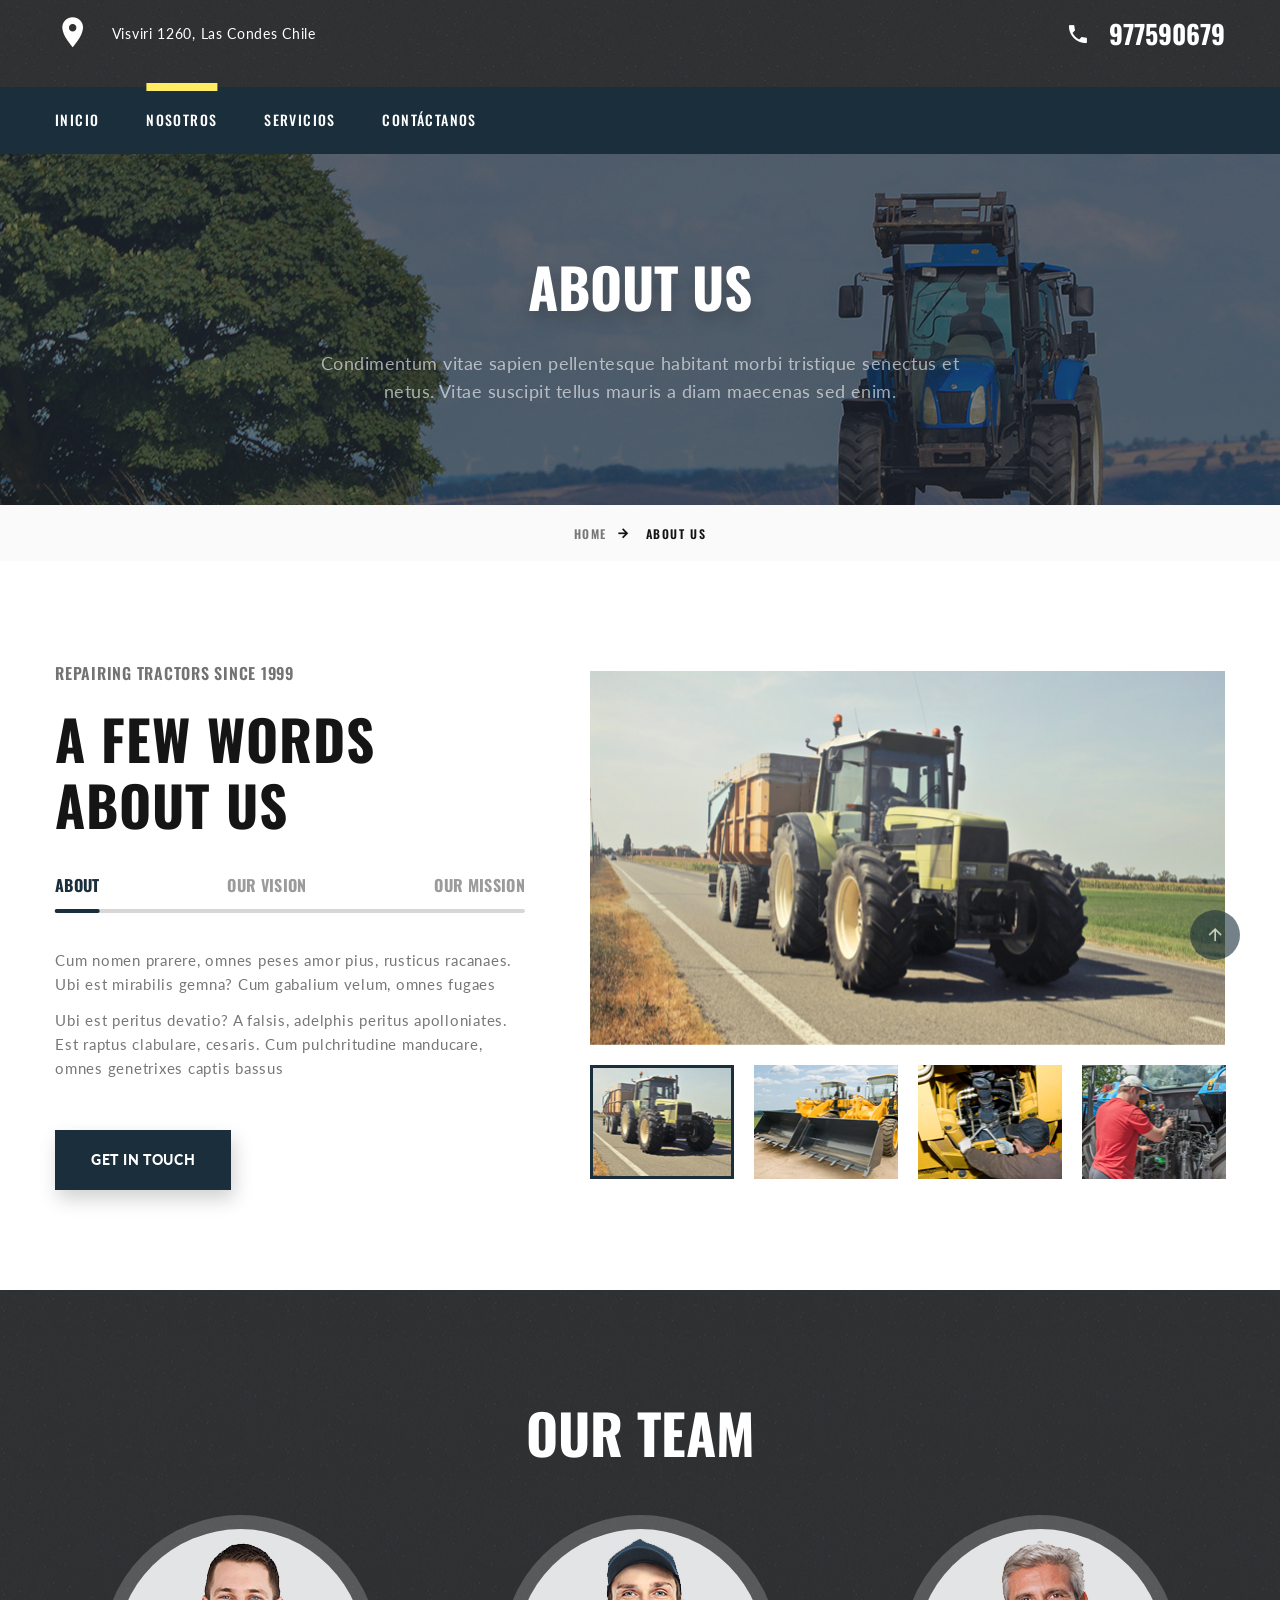
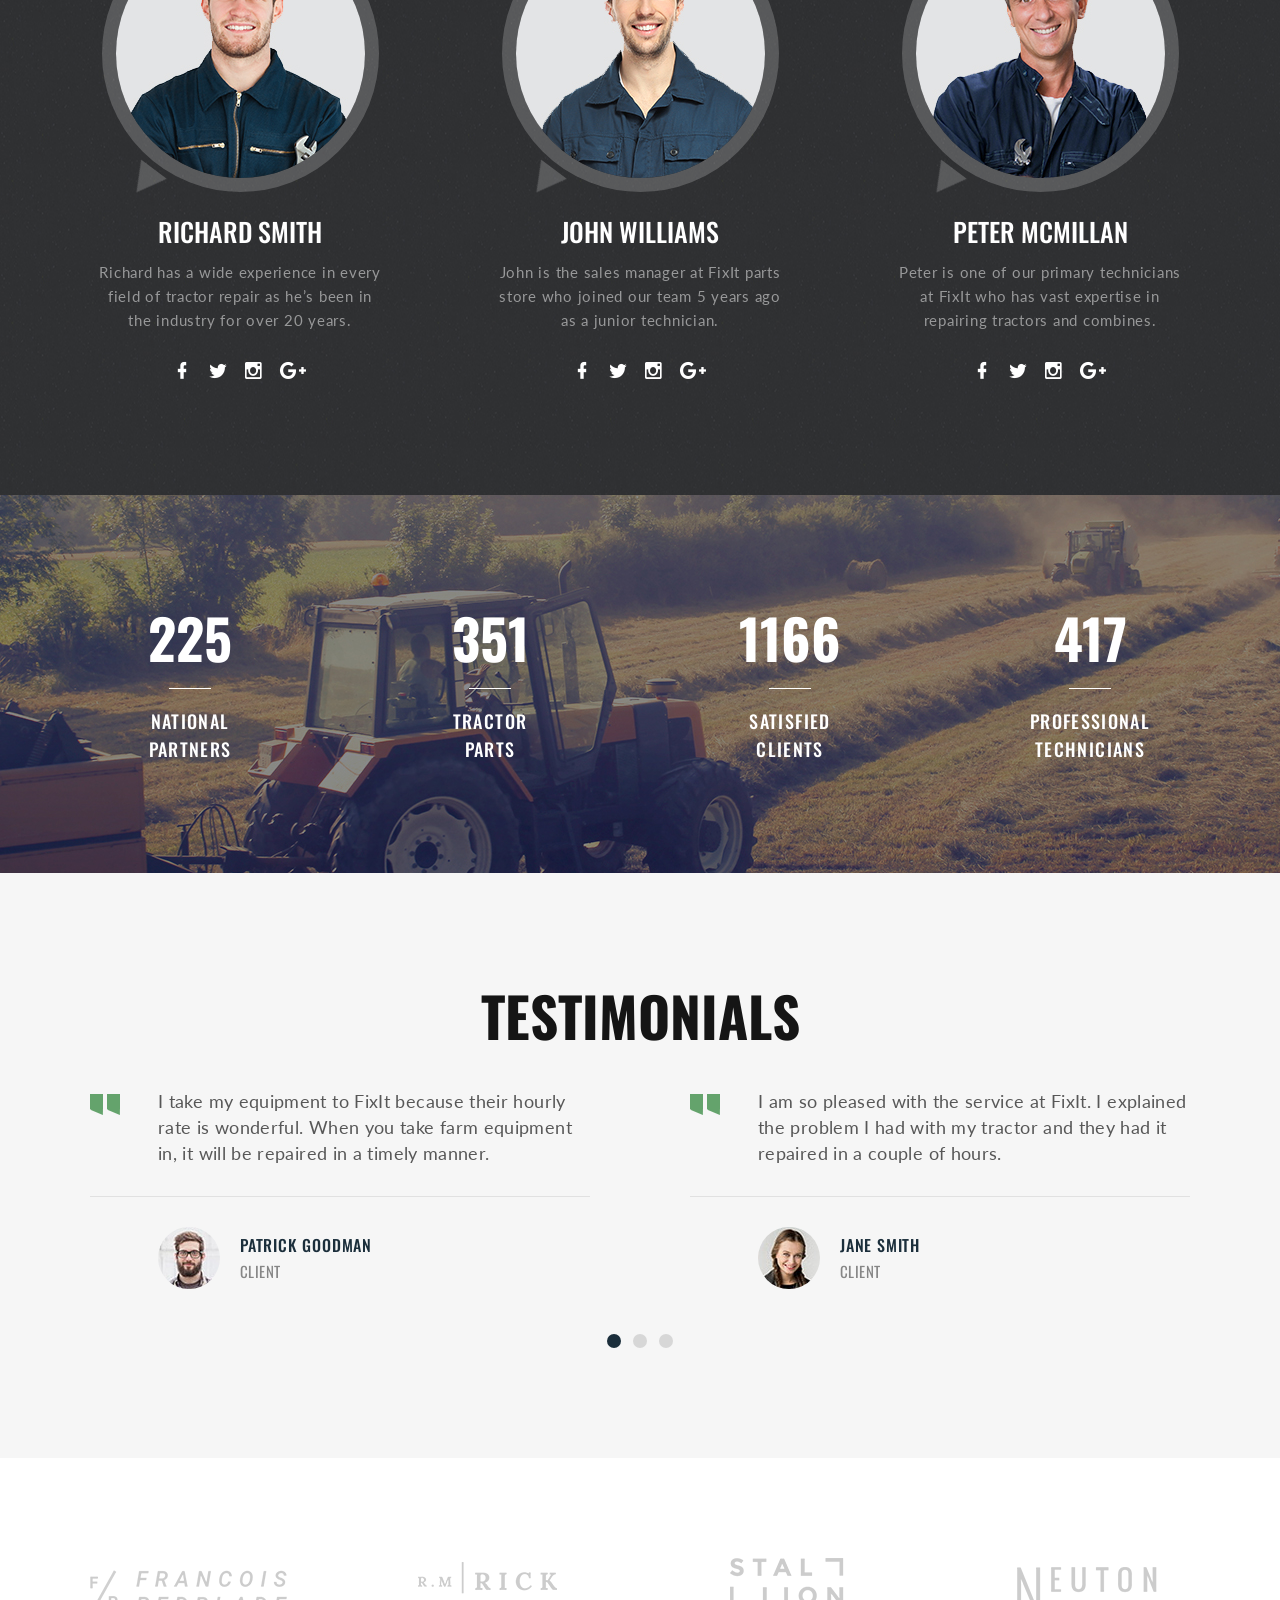
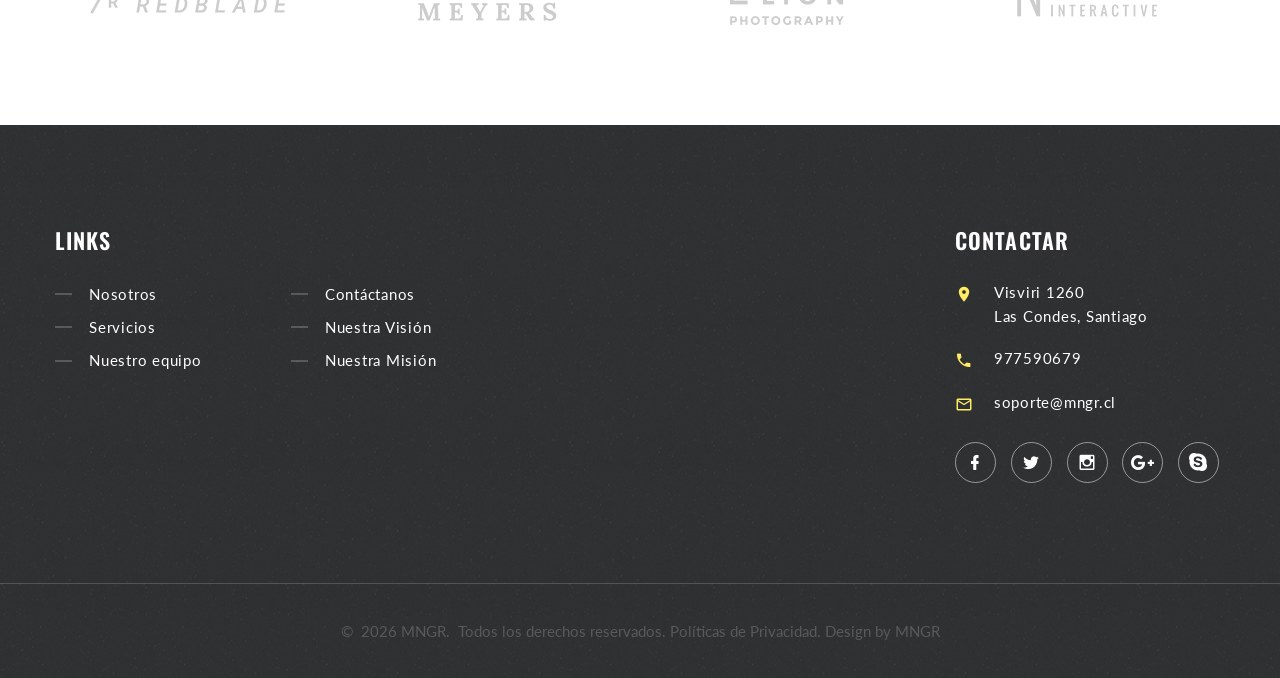
==== commit 4df85881: "mngr 3.3" ====
--- a/about-us.html
+++ b/about-us.html
@@ -47,23 +47,23 @@
                   <div class="contacts-ruth">
                     <div class="unit unit-spacing-sm align-items-center">
                       <div class="unit-left"><span class="icon mdi mdi-map-marker"></span></div>
-                      <div class="unit-body"><a href="#">523 Sylvan Ave<br/>Mountain View, CA 94041 USA</a></div>
+                      <div class="unit-body"><a href="#">Visviri 1260, Las Condes Chile</a></div>
                     </div>
                   </div>
                   <div class="rd-navbar-button-2"><span class="icon mdi mdi-phone offset-right-18 icon-24"></span>
-                    <h4><a class="link-gray-800" href="tel:#">800-2345-6789</a></h4>
+                    <h4><a class="link-gray-800" href="tel:#">977590679</a></h4>
                   </div>
                 </div>
                 <!-- RD Navbar Panel-->
-                <div class="rd-navbar-panel">
-                  <!-- RD Navbar Toggle-->
-                  <button class="rd-navbar-toggle" data-rd-navbar-toggle=".rd-navbar-nav-wrap"><span></span></button>
-                  <!-- RD Navbar Brand-->
-                  <div class="rd-navbar-brand"><a class="brand" href="index.html"><img class="brand-logo-dark" src="images/logo-default-127x53.png" alt="" width="127" height="53" srcset="images/logo-default-254x76.png 2x"/><img class="brand-logo-light" src="images/logo-inverse-127x53.png" alt="" width="127" height="53" srcset="images/logo-inverse-254x76.png 2x"/></a>
-                  </div>
-                </div>
+<!--                 <div class="rd-navbar-panel"> -->
+<!--                   RD Navbar Toggle -->
+<!--                   <button class="rd-navbar-toggle" data-rd-navbar-toggle=".rd-navbar-nav-wrap"><span></span></button> -->
+<!--                   RD Navbar Brand -->
+<!--                   <div class="rd-navbar-brand"><a class="brand" href="index.html"><img class="brand-logo-dark" src="images/logo-default-127x53.png" alt="" width="127" height="53" srcset="images/logo-default-254x76.png 2x"/><img class="brand-logo-light" src="images/logo-inverse-127x53.png" alt="" width="127" height="53" srcset="images/logo-inverse-254x76.png 2x"/></a> -->
+<!--                   </div> -->
+<!--                 </div> -->
                 <div class="rd-navbar-button"><span class="icon mdi mdi-phone offset-right-18 icon-24"></span>
-                  <h4><a class="link-secondary" href="tel:#">800-2345-6789</a></h4>
+                  <h4><a class="link-secondary" href="tel:#">977590679</a></h4>
                 </div>
               </div>
             </div>
@@ -72,73 +72,73 @@
                 <div class="rd-navbar-nav-wrap">
                   <!-- RD Navbar Nav-->
                   <ul class="rd-navbar-nav">
-                    <li class="rd-nav-item"><a class="rd-nav-link" href="index.html">Home</a>
+                    <li class="rd-nav-item"><a class="rd-nav-link" href="index.html">Inicio</a>
                     </li>
-                    <li class="rd-nav-item active"><a class="rd-nav-link" href="about-us.html">About Us</a>
+                    <li class="rd-nav-item active"><a class="rd-nav-link" href="about-us.html">Nosotros</a>
                     </li>
-                    <li class="rd-nav-item"><a class="rd-nav-link" href="repairs.html">Repairs</a>
+<!--                     <li class="rd-nav-item"><a class="rd-nav-link" href="repairs.html">Repairs</a> -->
+<!--                     </li> -->
+<!--                     <li class="rd-nav-item"><a class="rd-nav-link" href="blog.html">Blog</a> -->
+<!--                       RD Navbar Dropdown -->
+<!--                       <ul class="rd-menu rd-navbar-dropdown"> -->
+<!--                         <li class="rd-dropdown-item"><a class="rd-dropdown-link" href="blog-post.html">Blog Post</a></li> -->
+<!--                       </ul> -->
+<!--                     </li> -->
+                    <li class="rd-nav-item"><a class="rd-nav-link" href="gallery.html">Servicios</a>
                     </li>
-                    <li class="rd-nav-item"><a class="rd-nav-link" href="blog.html">Blog</a>
-                      <!-- RD Navbar Dropdown-->
-                      <ul class="rd-menu rd-navbar-dropdown">
-                        <li class="rd-dropdown-item"><a class="rd-dropdown-link" href="blog-post.html">Blog Post</a></li>
-                      </ul>
-                    </li>
-                    <li class="rd-nav-item"><a class="rd-nav-link" href="gallery.html">Gallery</a>
-                    </li>
-                    <li class="rd-nav-item"><a class="rd-nav-link" href="#">Elements</a>
-                      <!-- RD Navbar Megamenu-->
-                      <ul class="rd-menu rd-navbar-megamenu">
-                        <li class="rd-megamenu-item">
-                          <div class="rd-megamenu-title"><span class="rd-megamenu-icon mdi mdi-apps"></span><span class="rd-megamenu-text">Elements</span></div>
-                          <ul class="rd-megamenu-list rd-megamenu-list-2">
-                            <li class="rd-megamenu-list-item"><a class="rd-megamenu-list-link" href="typography.html">Typography</a></li>
-                            <li class="rd-megamenu-list-item"><a class="rd-megamenu-list-link" href="icon-lists.html">Icon lists</a></li>
-                            <li class="rd-megamenu-list-item"><a class="rd-megamenu-list-link" href="progress-bars.html">Progress bars</a></li>
-                            <li class="rd-megamenu-list-item"><a class="rd-megamenu-list-link" href="calls-to-action.html">Calls to action</a></li>
-                            <li class="rd-megamenu-list-item"><a class="rd-megamenu-list-link" href="tabs-and-accordions.html">Tabs &amp; accordions</a></li>
-                            <li class="rd-megamenu-list-item"><a class="rd-megamenu-list-link" href="buttons.html">Buttons</a></li>
-                            <li class="rd-megamenu-list-item"><a class="rd-megamenu-list-link" href="tables.html">Tables</a></li>
-                            <li class="rd-megamenu-list-item"><a class="rd-megamenu-list-link" href="forms.html">Forms</a></li>
-                            <li class="rd-megamenu-list-item"><a class="rd-megamenu-list-link" href="counters.html">Counters</a></li>
-                            <li class="rd-megamenu-list-item"><a class="rd-megamenu-list-link" href="grid-system.html">Grid system</a></li>
-                            <li class="rd-megamenu-list-item"><a class="rd-megamenu-list-link" href="tractor-parts.html">Tractor Parts</a></li>
-                            <li class="rd-megamenu-list-item"><a class="rd-megamenu-list-link" href="testimonials.html">Testimonials</a></li>
-                          </ul>
-                        </li>
-                        <li class="rd-megamenu-item flex-grow-1 flex-shrink-0">
-                          <div class="rd-megamenu-title"><span class="rd-megamenu-icon mdi mdi-layers"></span><span class="rd-megamenu-text">Additional pages</span></div>
-                          <ul class="rd-megamenu-list">
-                            <li class="rd-megamenu-list-item"><a class="rd-megamenu-list-link" href="404-page.html">404 Page</a></li>
-                            <li class="rd-megamenu-list-item"><a class="rd-megamenu-list-link" href="coming-soon.html">Coming Soon</a></li>
-                            <li class="rd-megamenu-list-item"><a class="rd-megamenu-list-link" href="privacy-policy.html">Privacy Policy</a></li>
-                            <li class="rd-megamenu-list-item"><a class="rd-megamenu-list-link" href="our-team.html">Our Team</a></li>
-                            <li class="rd-megamenu-list-item"><a class="rd-megamenu-list-link" href="search-results.html">Search Results</a></li>
-                          </ul>
-                        </li>
-                        <li class="rd-megamenu-item rd-megamenu-banner">
-                          <div class="rd-megamenu-title"><span class="rd-megamenu-icon icon linearicons-cog"></span><span class="rd-megamenu-text">Welcome to Fixit</span></div><a class="banner-classic" href="#"><img src="images/banner-1-300x202.jpg" alt="" width="300" height="202"/></a>
-                        </li>
-                      </ul>
-                    </li>
-                    <li class="rd-nav-item"><a class="rd-nav-link" href="contact-us.html">Contact Us</a>
+<!--                     <li class="rd-nav-item"><a class="rd-nav-link" href="#">Elements</a> -->
+<!--                       RD Navbar Megamenu -->
+<!--                       <ul class="rd-menu rd-navbar-megamenu"> -->
+<!--                         <li class="rd-megamenu-item"> -->
+<!--                           <div class="rd-megamenu-title"><span class="rd-megamenu-icon mdi mdi-apps"></span><span class="rd-megamenu-text">Elements</span></div> -->
+<!--                           <ul class="rd-megamenu-list rd-megamenu-list-2"> -->
+<!--                             <li class="rd-megamenu-list-item"><a class="rd-megamenu-list-link" href="typography.html">Typography</a></li> -->
+<!--                             <li class="rd-megamenu-list-item"><a class="rd-megamenu-list-link" href="icon-lists.html">Icon lists</a></li> -->
+<!--                             <li class="rd-megamenu-list-item"><a class="rd-megamenu-list-link" href="progress-bars.html">Progress bars</a></li> -->
+<!--                             <li class="rd-megamenu-list-item"><a class="rd-megamenu-list-link" href="calls-to-action.html">Calls to action</a></li> -->
+<!--                             <li class="rd-megamenu-list-item"><a class="rd-megamenu-list-link" href="tabs-and-accordions.html">Tabs &amp; accordions</a></li> -->
+<!--                             <li class="rd-megamenu-list-item"><a class="rd-megamenu-list-link" href="buttons.html">Buttons</a></li> -->
+<!--                             <li class="rd-megamenu-list-item"><a class="rd-megamenu-list-link" href="tables.html">Tables</a></li> -->
+<!--                             <li class="rd-megamenu-list-item"><a class="rd-megamenu-list-link" href="forms.html">Forms</a></li> -->
+<!--                             <li class="rd-megamenu-list-item"><a class="rd-megamenu-list-link" href="counters.html">Counters</a></li> -->
+<!--                             <li class="rd-megamenu-list-item"><a class="rd-megamenu-list-link" href="grid-system.html">Grid system</a></li> -->
+<!--                             <li class="rd-megamenu-list-item"><a class="rd-megamenu-list-link" href="tractor-parts.html">Tractor Parts</a></li> -->
+<!--                             <li class="rd-megamenu-list-item"><a class="rd-megamenu-list-link" href="testimonials.html">Testimonials</a></li> -->
+<!--                           </ul> -->
+<!--                         </li> -->
+<!--                         <li class="rd-megamenu-item flex-grow-1 flex-shrink-0"> -->
+<!--                           <div class="rd-megamenu-title"><span class="rd-megamenu-icon mdi mdi-layers"></span><span class="rd-megamenu-text">Additional pages</span></div> -->
+<!--                           <ul class="rd-megamenu-list"> -->
+<!--                             <li class="rd-megamenu-list-item"><a class="rd-megamenu-list-link" href="404-page.html">404 Page</a></li> -->
+<!--                             <li class="rd-megamenu-list-item"><a class="rd-megamenu-list-link" href="coming-soon.html">Coming Soon</a></li> -->
+<!--                             <li class="rd-megamenu-list-item"><a class="rd-megamenu-list-link" href="privacy-policy.html">Privacy Policy</a></li> -->
+<!--                             <li class="rd-megamenu-list-item"><a class="rd-megamenu-list-link" href="our-team.html">Our Team</a></li> -->
+<!--                             <li class="rd-megamenu-list-item"><a class="rd-megamenu-list-link" href="search-results.html">Search Results</a></li> -->
+<!--                           </ul> -->
+<!--                         </li> -->
+<!--                         <li class="rd-megamenu-item rd-megamenu-banner"> -->
+<!--                           <div class="rd-megamenu-title"><span class="rd-megamenu-icon icon linearicons-cog"></span><span class="rd-megamenu-text">Welcome to Fixit</span></div><a class="banner-classic" href="#"><img src="images/banner-1-300x202.jpg" alt="" width="300" height="202"/></a> -->
+<!--                         </li> -->
+<!--                       </ul> -->
+<!--                     </li> -->
+                    <li class="rd-nav-item"><a class="rd-nav-link" href="contact-us.html">Contáctanos</a>
                     </li>
                   </ul>
                 </div>
-                <div class="rd-navbar-main-element">
-                  <!-- RD Navbar Search-->
-                  <div class="rd-navbar-search rd-navbar-search-2">
-                    <button class="rd-navbar-search-toggle rd-navbar-fixed-element-3" data-rd-navbar-toggle=".rd-navbar-search"><span></span></button>
-                    <form class="rd-search" action="search-results.html" data-search-live="rd-search-results-live" method="GET">
-                      <div class="form-wrap">
-                        <label class="form-label" for="rd-navbar-search-form-input">Search...</label>
-                        <input class="rd-navbar-search-form-input form-input" id="rd-navbar-search-form-input" type="text" name="s" autocomplete="off"/>
-                        <div class="rd-search-results-live" id="rd-search-results-live"></div>
-                        <button class="rd-search-form-submit fl-bigmug-line-search74" type="submit"></button>
-                      </div>
-                    </form>
-                  </div>
-                </div>
+<!--                 <div class="rd-navbar-main-element"> -->
+<!--                   RD Navbar Search -->
+<!--                   <div class="rd-navbar-search rd-navbar-search-2"> -->
+<!--                     <button class="rd-navbar-search-toggle rd-navbar-fixed-element-3" data-rd-navbar-toggle=".rd-navbar-search"><span></span></button> -->
+<!--                     <form class="rd-search" action="search-results.html" data-search-live="rd-search-results-live" method="GET"> -->
+<!--                       <div class="form-wrap"> -->
+<!--                         <label class="form-label" for="rd-navbar-search-form-input">Search...</label> -->
+<!--                         <input class="rd-navbar-search-form-input form-input" id="rd-navbar-search-form-input" type="text" name="s" autocomplete="off"/> -->
+<!--                         <div class="rd-search-results-live" id="rd-search-results-live"></div> -->
+<!--                         <button class="rd-search-form-submit fl-bigmug-line-search74" type="submit"></button> -->
+<!--                       </div> -->
+<!--                     </form> -->
+<!--                   </div> -->
+<!--                 </div> -->
               </div>
             </div>
           </nav>
@@ -456,66 +456,66 @@
         <div class="footer-modern-body section-xl context-dark">
           <div class="container">
             <div class="row row-40 row-md-50 justify-content-xl-between">
-              <div class="col-md-10 col-lg-3 col-xl-4 wow fadeInRight">
-                <div class="inset-xl-right-70">
-                  <h5 class="footer-modern-title">Gallery</h5>
-                  <div class="row row-10 gutters-10" data-lightgallery="group">
-                    <div class="col-4 col-sm-2 col-lg-4">
-                      <!-- Thumbnail Minimal--><a class="thumbnail-minimal" href="images/grid-gallery-1-1200x800-original.jpg" data-lightgallery="item"><img src="images/grid-gallery-1-178x178.jpg" alt="" width="178" height="178"/></a>
-                    </div>
-                    <div class="col-4 col-sm-2 col-lg-4">
-                      <!-- Thumbnail Minimal--><a class="thumbnail-minimal" href="images/grid-gallery-2-1200x800-original.jpg" data-lightgallery="item"><img src="images/grid-gallery-2-178x178.jpg" alt="" width="178" height="178"/></a>
-                    </div>
-                    <div class="col-4 col-sm-2 col-lg-4">
-                      <!-- Thumbnail Minimal--><a class="thumbnail-minimal" href="images/grid-gallery-3-1200x800-original.jpg" data-lightgallery="item"><img src="images/grid-gallery-3-178x178.jpg" alt="" width="178" height="178"/></a>
-                    </div>
-                    <div class="col-4 col-sm-2 col-lg-4">
-                      <!-- Thumbnail Minimal--><a class="thumbnail-minimal" href="images/grid-gallery-4-1200x800-original.jpg" data-lightgallery="item"><img src="images/grid-gallery-4-178x178.jpg" alt="" width="178" height="178"/></a>
-                    </div>
-                    <div class="col-4 col-sm-2 col-lg-4">
-                      <!-- Thumbnail Minimal--><a class="thumbnail-minimal" href="images/grid-gallery-5-1200x800-original.jpg" data-lightgallery="item"><img src="images/grid-gallery-5-178x178.jpg" alt="" width="178" height="178"/></a>
-                    </div>
-                    <div class="col-4 col-sm-2 col-lg-4">
-                      <!-- Thumbnail Minimal--><a class="thumbnail-minimal" href="images/grid-gallery-6-1200x800-original.jpg" data-lightgallery="item"><img src="images/grid-gallery-6-178x178.jpg" alt="" width="178" height="178"/></a>
-                    </div>
-                  </div>
-                </div>
-              </div>
+<!--               <div class="col-md-10 col-lg-3 col-xl-4 wow fadeInRight"> -->
+<!--                 <div class="inset-xl-right-70"> -->
+<!--                   <h5 class="footer-modern-title">Gallery</h5> -->
+<!--                   <div class="row row-10 gutters-10" data-lightgallery="group"> -->
+<!--                     <div class="col-4 col-sm-2 col-lg-4"> -->
+<!--                       Thumbnail Minimal<a class="thumbnail-minimal" href="images/grid-gallery-1-1200x800-original.jpg" data-lightgallery="item"><img src="images/grid-gallery-1-178x178.jpg" alt="" width="178" height="178"/></a> -->
+<!--                     </div> -->
+<!--                     <div class="col-4 col-sm-2 col-lg-4"> -->
+<!--                       Thumbnail Minimal<a class="thumbnail-minimal" href="images/grid-gallery-2-1200x800-original.jpg" data-lightgallery="item"><img src="images/grid-gallery-2-178x178.jpg" alt="" width="178" height="178"/></a> -->
+<!--                     </div> -->
+<!--                     <div class="col-4 col-sm-2 col-lg-4"> -->
+<!--                       Thumbnail Minimal<a class="thumbnail-minimal" href="images/grid-gallery-3-1200x800-original.jpg" data-lightgallery="item"><img src="images/grid-gallery-3-178x178.jpg" alt="" width="178" height="178"/></a> -->
+<!--                     </div> -->
+<!--                     <div class="col-4 col-sm-2 col-lg-4"> -->
+<!--                       Thumbnail Minimal<a class="thumbnail-minimal" href="images/grid-gallery-4-1200x800-original.jpg" data-lightgallery="item"><img src="images/grid-gallery-4-178x178.jpg" alt="" width="178" height="178"/></a> -->
+<!--                     </div> -->
+<!--                     <div class="col-4 col-sm-2 col-lg-4"> -->
+<!--                       Thumbnail Minimal<a class="thumbnail-minimal" href="images/grid-gallery-5-1200x800-original.jpg" data-lightgallery="item"><img src="images/grid-gallery-5-178x178.jpg" alt="" width="178" height="178"/></a> -->
+<!--                     </div> -->
+<!--                     <div class="col-4 col-sm-2 col-lg-4"> -->
+<!--                       Thumbnail Minimal<a class="thumbnail-minimal" href="images/grid-gallery-6-1200x800-original.jpg" data-lightgallery="item"><img src="images/grid-gallery-6-178x178.jpg" alt="" width="178" height="178"/></a> -->
+<!--                     </div> -->
+<!--                   </div> -->
+<!--                 </div> -->
+<!--               </div> -->
               <div class="col-sm-6 col-md-7 col-lg-5 wow fadeInRight" data-wow-delay=".1s">
-                <h5 class="footer-modern-title">Quick Links</h5>
+                <h5 class="footer-modern-title">Links</h5>
                 <ul class="footer-modern-list footer-modern-list-2 d-sm-inline-block d-md-block">
-                  <li><a href="about-us.html">About Us</a></li>
-                  <li><a href="#">Services</a></li>
-                  <li><a href="our-team.html">Our Team</a></li>
-                  <li><a href="#">Testimonials</a></li>
-                  <li><a href="#">FAQ</a></li>
-                  <li><a href="#">Contact Us</a></li>
-                  <li><a href="#">Our Blog</a></li>
-                  <li><a href="#">Tractor Parts</a></li>
-                  <li><a href="#">Repairs</a></li>
-                  <li><a href="#">Our Vision</a></li>
-                  <li><a href="#">Our Mission</a></li>
+                  <li><a href="about-us.html">Nosotros</a></li>
+                  <li><a href="#">Servicios</a></li>
+                  <li><a href="our-team.html">Nuestro equipo</a></li>
+<!--                   <li><a href="testimonials.html">Testimonials</a></li> -->
+<!--                   <li><a href="#">FAQ</a></li> -->
+                  <li><a href="contact-us.html">Contáctanos</a></li>
+<!--                   <li><a href="blog.html">Our Blog</a></li> -->
+<!--                   <li><a href="tractor-parts.html">Tractor Parts</a></li> -->
+<!--                   <li><a href="repairs.html">Repairs</a></li> -->
+                  <li><a href="#">Nuestra Visión</a></li>
+                  <li><a href="#">Nuestra Misión</a></li>
                 </ul>
               </div>
               <div class="col-sm-6 col-md-5 col-lg-4 col-xl-3 wow fadeInRight" data-wow-delay=".2s">
-                <h5 class="footer-modern-title">Get in touch</h5>
+                <h5 class="footer-modern-title">Contactar</h5>
                 <ul class="contacts-creative">
                   <li>
                     <div class="unit unit-spacing-sm flex-column flex-md-row">
                       <div class="unit-left"><span class="icon mdi mdi-map-marker"></span></div>
-                      <div class="unit-body"><a href="#">523 Sylvan Ave, 5th Floor<br/>Mountain View, CA 94041 USA</a></div>
+                      <div class="unit-body"><a href="#">Visviri 1260<br/>Las Condes, Santiago</a></div>
                     </div>
                   </li>
                   <li>
                     <div class="unit unit-spacing-sm flex-column flex-md-row">
                       <div class="unit-left"><span class="icon mdi mdi-phone"></span></div>
-                      <div class="unit-body"><a href="tel:#">(+844) 123 456 78</a></div>
+                      <div class="unit-body"><a href="tel:#">977590679</a></div>
                     </div>
                   </li>
                   <li>
                     <div class="unit unit-spacing-sm flex-column flex-md-row">
                       <div class="unit-left"><span class="icon mdi mdi-email-outline"></span></div>
-                      <div class="unit-body"><a href="mailto:#">info@demolink.org</a></div>
+                      <div class="unit-body"><a href="mailto:#">soporte@mngr.cl</a></div>
                     </div>
                   </li>
                 </ul>
@@ -532,7 +532,7 @@
         </div>
         <div class="footer-modern-panel text-center">
           <div class="container">
-            <p class="rights"><span>&copy;&nbsp; </span><span class="copyright-year"></span><span>&nbsp;</span><span>Fixit</span><span>.&nbsp; All rights reserved.</span><span>&nbsp;</span><a href="privacy-policy.html">Privacy Policy</a>. Design&nbsp;by&nbsp;<a href="https://zemez.io/">Zemez</a></p>
+            <p class="rights"><span>&copy;&nbsp; </span><span class="copyright-year"></span><span>&nbsp;</span><span>MNGR</span><span>.&nbsp; Todos los derechos reservados.</span><span>&nbsp;</span><a href="privacy-policy.html">Políticas de Privacidad</a>. Design&nbsp;by&nbsp;<a href="http://www.mngr.cl">MNGR</a></p>
           </div>
         </div>
       </footer>
--- a/css/style.css
+++ b/css/style.css
@@ -99,7 +99,7 @@
 }  .context-dark .rd-navbar-fixed .contacts-classic a:hover, .bg-gray-700 .rd-navbar-fixed .contacts-classic a:hover, .bg-gray-3 .rd-navbar-fixed .contacts-classic a:hover, .bg-brown-1 .rd-navbar-fixed .contacts-classic a:hover, .bg-primary .rd-navbar-fixed .contacts-classic a:hover {-	color: #278032;+	color: #1b2e3b; }  .context-dark .rd-navbar-fixed.rd-navbar-logo-mobile .brand-logo-dark, .bg-gray-700 .rd-navbar-fixed.rd-navbar-logo-mobile .brand-logo-dark, .bg-gray-3 .rd-navbar-fixed.rd-navbar-logo-mobile .brand-logo-dark, .bg-brown-1 .rd-navbar-fixed.rd-navbar-logo-mobile .brand-logo-dark, .bg-primary .rd-navbar-fixed.rd-navbar-logo-mobile .brand-logo-dark,@@ -261,7 +261,7 @@
 }  h1 a:hover, h2 a:hover, h3 a:hover, h4 a:hover, h5 a:hover, h6 a:hover, [class^='heading-'] a:hover {-	color: #278032;+	color: #1b2e3b; }  h1,@@ -450,7 +450,7 @@
 .mark { 	padding: 3px 5px; 	color: #ffffff;-	background: #278032;+	background: #1b2e3b; }  .big {@@ -482,7 +482,7 @@
 p [data-toggle='tooltip'] { 	padding-left: .25em; 	padding-right: .25em;-	color: #278032;+	color: #1b2e3b; }  p [style*='max-width'] {@@ -490,12 +490,12 @@
 }  ::selection {-	background: #278032;+	background: #1b2e3b; 	color: #ffffff; }  ::-moz-selection {-	background: #278032;+	background: #1b2e3b; 	color: #ffffff; } @@ -550,7 +550,7 @@
 }  a, a:focus, a:active {-	color: #278032;+	color: #1b2e3b; }  a:hover {@@ -597,7 +597,7 @@
 }  .link-tag:hover {-	color: #278032;+	color: #1b2e3b; }  .link-shop {@@ -621,7 +621,7 @@
 }  .link-classic:hover {-	color: #278032;+	color: #1b2e3b; }  .link-classic::after {@@ -656,7 +656,7 @@
 }  .link-primary, .link-primary:active, .link-primary:focus {-	color: #278032;+	color: #1b2e3b; }  .link-secondary {@@ -668,7 +668,7 @@
 }  .link-gray-800 {-	color: #278032;+	color: #1b2e3b; }  .link-gray-800:hover, .link-gray-800:active, .link-gray-800:focus {@@ -696,7 +696,7 @@
 }  .block-center:hover .block-center-header {-	background-color: #278032;+	background-color: #1b2e3b; }  .block-center-title {@@ -711,7 +711,7 @@
 		background-color: #ffffff; 	} 	.block-center-header {-		background-color: #278032;+		background-color: #1b2e3b; 	} } @@ -793,7 +793,7 @@
 }  .box-icon-classic-title a:hover {-	color: #278032;+	color: #1b2e3b; }  .box-icon-classic-text {@@ -900,7 +900,7 @@
 }  .box-icon-modern-icon:before {-	background: linear-gradient(to bottom, #ffec62 0%, #278032 100%);+	background: linear-gradient(to bottom, #ffec62 0%, #1b2e3b 100%); 	background-size: 100% auto; 	background-clip: text; 	text-fill-color: transparent;@@ -911,7 +911,7 @@
 .ie-10 .box-icon-modern-icon, .ie-11 .box-icon-modern-icon, .ie-edge .box-icon-modern-icon {-	color: #278032;+	color: #1b2e3b; }  .ie-10 .box-icon-modern-icon:before,@@ -940,7 +940,7 @@
 }  .box-icon-modern-title a:hover {-	color: #278032;+	color: #1b2e3b; }  .box-icon-modern-text {@@ -1022,7 +1022,7 @@
 .ie-10 .box-icon-modern-svg svg path, .ie-11 .box-icon-modern-svg svg path, .ie-edge .box-icon-modern-svg svg path {-	fill: #278032;+	fill: #1b2e3b; }  .box-icon-creative {@@ -1035,7 +1035,7 @@
 .box-icon-creative-icon { 	font-size: 34px; 	line-height: 1;-	color: #278032;+	color: #1b2e3b; }  .box-icon-creative-title {@@ -1128,7 +1128,7 @@
 }  .box-icon-nancy-title a:hover {-	color: #278032;+	color: #1b2e3b; }  .box-icon-nancy-text {@@ -1256,12 +1256,12 @@
 }  .contacts-classic a:hover {-	color: #278032;+	color: #1b2e3b; }  .contacts-classic-title { 	font-weight: 700;-	color: #278032;+	color: #1b2e3b; }  * + .contacts-classic {@@ -1313,7 +1313,7 @@
 }  .box-comment-author a:hover {-	color: #278032;+	color: #1b2e3b; }  .box-comment-time {@@ -1330,7 +1330,7 @@
 }  .box-comment-reply, .box-comment-reply:focus, .box-comment-reply:active {-	color: #278032;+	color: #1b2e3b; }  .box-comment-reply:hover {@@ -1462,7 +1462,7 @@
 	max-width: 140px; 	margin-left: auto; 	margin-right: auto;-	color: #278032;+	color: #1b2e3b; }  * + .box-info-classic-text {@@ -1490,7 +1490,7 @@
 }  .context-dark .box-info-classic-year, .bg-gray-700 .box-info-classic-year, .bg-gray-3 .box-info-classic-year, .bg-brown-1 .box-info-classic-year, .bg-primary .box-info-classic-year {-	color: #278032;+	color: #1b2e3b; }  .box-info-modern {@@ -1557,7 +1557,7 @@
 }  .box-info-modern-link:hover {-	color: #278032;+	color: #1b2e3b; }  .box-info-modern-link::before {@@ -1619,7 +1619,7 @@
 		transform: translate3d(0, 10px, 0); 	} 	.desktop .box-info-modern:hover .box-info-modern-link, .desktop .box-info-modern:hover .box-info-modern-link:focus, .desktop .box-info-modern:hover .box-info-modern-link:active {-		color: #278032;+		color: #1b2e3b; 	} 	.desktop .box-info-modern:hover .box-info-modern-link:hover { 		color: #151515;@@ -1870,7 +1870,7 @@
 	letter-spacing: .2em; 	text-transform: uppercase; 	font-family: "Oswald", sans-serif;-	color: #278032;+	color: #1b2e3b; }  .box-info-beryl-text {@@ -2511,7 +2511,7 @@
 }  .list-categories a:hover {-	color: #278032;+	color: #1b2e3b; }  .list-categories li + li {@@ -2543,7 +2543,7 @@
 }  .list-archives a:hover {-	color: #278032;+	color: #1b2e3b; }  .list-archives li + li {@@ -2573,7 +2573,7 @@
 }  .list-social a:hover {-	color: #278032;+	color: #1b2e3b; }  .list-social-2 {@@ -2595,7 +2595,7 @@
 }  .list-social-2 a:hover {-	color: #278032;+	color: #1b2e3b; }  .list-social-2-2 {@@ -2617,7 +2617,7 @@
 }  .list-social-2-2 a:hover {-	color: #278032;+	color: #1b2e3b; }  .list-social-title {@@ -2657,7 +2657,7 @@
 }  .list-social-3 a:hover {-	color: #278032;+	color: #1b2e3b; }  * + .list-social-3 {@@ -2670,8 +2670,8 @@
 }  .context-dark .list-social-3 .icon:hover, .bg-gray-700 .list-social-3 .icon:hover, .bg-gray-3 .list-social-3 .icon:hover, .bg-brown-1 .list-social-3 .icon:hover, .bg-primary .list-social-3 .icon:hover {-	color: #278032;-	border-color: #278032;+	color: #1b2e3b;+	border-color: #1b2e3b; }  .list-social-4 {@@ -2702,7 +2702,7 @@
 }  .list-social-4 a:hover {-	color: #278032;+	color: #1b2e3b; }  * + .list-social-4 {@@ -2859,11 +2859,11 @@
  .table-custom.table-custom-primary thead th { 	color: #ffffff;-	background: #278032;+	background: #1b2e3b; }  .table-custom.table-custom-primary thead tr {-	border-color: #278032;+	border-color: #1b2e3b; }  .table-custom.table-custom-bordered tbody tr {@@ -3016,7 +3016,7 @@
 }  .table-cart-link:hover {-	color: #278032;+	color: #1b2e3b; }  .table-cart-figure {@@ -3109,7 +3109,7 @@
  .table-project .icon { 	font-size: 24px;-	color: #278032;+	color: #1b2e3b; }  .table-project .icon-26 {@@ -3143,7 +3143,7 @@
 	display: inline-block; 	width: 60px; 	height: 2px;-	background-color: #278032;+	background-color: #1b2e3b; }  .hr-gray-100 {@@ -3200,12 +3200,12 @@
  .button-default:hover, .button-default:active { 	color: #ffffff;-	background-color: #278032;-	border-color: #278032;+	background-color: #1b2e3b;+	border-color: #1b2e3b; }  .button-default.button-ujarak::before {-	background: #278032;+	background: #1b2e3b; }  .button-default.button-zakaria:after {@@ -3234,8 +3234,8 @@
  .button-primary, .button-primary:focus { 	color: #ffffff;-	background-color: #278032;-	border-color: #278032;+	background-color: #1b2e3b;+	border-color: #1b2e3b; }  .button-primary:hover, .button-primary:active {@@ -3249,13 +3249,13 @@
 }  .button-primary.button-zakaria:after {-	background: #278032;+	background: #1b2e3b; }  .button-primary-2, .button-primary-2:focus { 	color: #ffffff;-	background-color: #278032;-	border-color: #278032;+	background-color: #1b2e3b;+	border-color: #1b2e3b; }  .button-primary-2:hover, .button-primary-2:active {@@ -3269,13 +3269,13 @@
 }  .button-primary-2.button-zakaria:after {-	background: #278032;+	background: #1b2e3b; }  .button-primary-3, .button-primary-3:focus { 	color: #ffffff;-	background-color: #278032;-	border-color: #278032;+	background-color: #1b2e3b;+	border-color: #1b2e3b; }  .button-primary-3:hover, .button-primary-3:active {@@ -3289,7 +3289,7 @@
 }  .button-primary-3.button-zakaria:after {-	background: #278032;+	background: #1b2e3b; }  .button-secondary, .button-secondary:focus {@@ -3300,12 +3300,12 @@
  .button-secondary:hover, .button-secondary:active { 	color: #ffffff;-	background-color: #278032;-	border-color: #278032;+	background-color: #1b2e3b;+	border-color: #1b2e3b; }  .button-secondary.button-ujarak::before {-	background: #278032;+	background: #1b2e3b; }  .button-secondary.button-zakaria:after {@@ -3360,12 +3360,12 @@
  .button-gray-14:hover, .button-gray-14:active { 	color: #ffffff;-	background-color: #278032;-	border-color: #278032;+	background-color: #1b2e3b;+	border-color: #1b2e3b; }  .button-gray-14.button-ujarak::before {-	background: #278032;+	background: #1b2e3b; }  .button-gray-14.button-zakaria:after {@@ -3380,12 +3380,12 @@
  .button-default-outline:hover, .button-default-outline:active { 	color: #ffffff;-	background-color: #278032;-	border-color: #278032;+	background-color: #1b2e3b;+	border-color: #1b2e3b; }  .button-default-outline.button-ujarak::before {-	background: #278032;+	background: #1b2e3b; }  .button-default-outline.button-zakaria:after {@@ -3413,19 +3413,19 @@
 }  .button-default-outline-3, .button-default-outline-3:focus {-	color: #278032;+	color: #1b2e3b; 	background-color: transparent;-	border-color: #278032;+	border-color: #1b2e3b; }  .button-default-outline-3:hover, .button-default-outline-3:active { 	color: #ffffff;-	background-color: #278032;-	border-color: #278032;+	background-color: #1b2e3b;+	border-color: #1b2e3b; }  .button-default-outline-3.button-ujarak::before {-	background: #278032;+	background: #1b2e3b; }  .button-default-outline-3.button-zakaria:after {@@ -3440,12 +3440,12 @@
  .button-style-1:hover, .button-style-1:active { 	color: #ffffff;-	background-color: #278032;-	border-color: #278032;+	background-color: #1b2e3b;+	border-color: #1b2e3b; }  .button-style-1.button-ujarak::before {-	background: #278032;+	background: #1b2e3b; }  .button-style-1.button-zakaria:after {@@ -3460,12 +3460,12 @@
  .button-style-2:hover, .button-style-2:active { 	color: #ffffff;-	background-color: #278032;-	border-color: #278032;+	background-color: #1b2e3b;+	border-color: #1b2e3b; }  .button-style-2.button-ujarak::before {-	background: #278032;+	background: #1b2e3b; }  .button-style-2.button-zakaria:after {@@ -3479,7 +3479,7 @@
  .button-ghost:hover { 	color: #ffffff;-	background: #278032;+	background: #1b2e3b; }  .button-facebook, .button-facebook:focus {@@ -3571,7 +3571,7 @@
 	left: 0; 	width: 100%; 	height: 100%;-	background: #278032;+	background: #1b2e3b; 	z-index: -1; 	opacity: 0; 	transform: scale3d(0.7, 1, 1);@@ -3842,8 +3842,8 @@
  .btn-primary, .btn-primary:active, .btn-primary:focus { 	color: #ffffff;-	background: #278032;-	border-color: #278032;+	background: #1b2e3b;+	border-color: #1b2e3b; }  .btn-primary:hover {@@ -3941,7 +3941,7 @@
 }  .form-wrap.has-focus .form-input {-	border-color: #278032;+	border-color: #1b2e3b; }  .form-wrap-recaptcha {@@ -4335,7 +4335,7 @@
 }  .toggle-custom:checked ~ .checkbox-custom-dummy::after {-	background: #278032;+	background: #1b2e3b; 	transform: translate(20px, -50%); } @@ -4681,7 +4681,7 @@
 	font-weight: 500; 	line-height: 1; 	text-transform: uppercase;-	color: #278032;+	color: #1b2e3b; }  * + .post-classic-title {@@ -5111,7 +5111,7 @@
 }  .post-nikki-title a:hover {-	color: #278032;+	color: #1b2e3b; }  .post-nikki-title {@@ -5194,11 +5194,11 @@
 }  .post-minimal-title a:hover {-	color: #278032;+	color: #1b2e3b; }  .post-minimal-time {-	color: #278032;+	color: #1b2e3b; }  * + .post-minimal-time {@@ -5270,7 +5270,7 @@
 	letter-spacing: .1em; 	text-transform: uppercase; 	font-family: "Oswald", sans-serif;-	color: #278032;+	color: #1b2e3b; 	border-top: 1px solid #e1e1e1; } @@ -5421,7 +5421,7 @@
 .quote-modern-status { 	font-style: italic; 	letter-spacing: .025em;-	color: #278032;+	color: #1b2e3b; }  .quote-modern-text + .unit {@@ -5499,7 +5499,7 @@
 	letter-spacing: .1em; 	text-transform: uppercase; 	font-family: "Oswald", sans-serif;-	color: #278032;+	color: #1b2e3b; }  * + .quote-creative-rating {@@ -5562,7 +5562,7 @@
 .quote-minimal-status { 	font-style: italic; 	letter-spacing: .025em;-	color: #278032;+	color: #1b2e3b; }  * + .quote-minimal-author {@@ -5618,7 +5618,7 @@
 	letter-spacing: .05em; 	text-transform: uppercase; 	font-family: "Oswald", sans-serif;-	color: #278032;+	color: #1b2e3b; }  .quote-carly-status {@@ -5702,7 +5702,7 @@
 	vertical-align: middle; 	font-size: 15px; 	line-height: 1;-	color: #278032;+	color: #1b2e3b; }  .thumbnail-classic-price {@@ -5891,7 +5891,7 @@
 	position: relative; 	display: block; 	overflow: hidden;-	background: #278032;+	background: #1b2e3b; }  .thumbnail-minimal:before {@@ -6088,7 +6088,7 @@
 }  .page-link:hover {-	color: #278032;+	color: #1b2e3b; 	background-color: transparent; 	border-color: transparent; }@@ -6098,7 +6098,7 @@
 }  .page-item.active > .page-link, .page-item.active > .page-link:hover, .page-item.active > .page-link:focus, .page-item.active > .page-link:active {-	color: #278032;+	color: #1b2e3b; 	background-color: transparent; 	border-color: transparent; }@@ -6235,7 +6235,7 @@
 }  .footer-classic-panel a:hover {-	color: #278032;+	color: #1b2e3b; }  .footer-classic-title {@@ -6280,7 +6280,7 @@
 }  .contacts-creative a:hover {-	color: #278032;+	color: #1b2e3b; }  .contacts-creative .icon {@@ -6362,7 +6362,7 @@
 }  .footer-classic .context-dark .button-primary:hover, .footer-classic .bg-gray-700 .button-primary:hover, .footer-classic .bg-gray-3 .button-primary:hover, .footer-classic .bg-brown-1 .button-primary:hover, .footer-classic .bg-primary .button-primary:hover, .footer-classic .context-dark .button-primary:active, .footer-classic .bg-gray-700 .button-primary:active, .footer-classic .bg-gray-3 .button-primary:active, .footer-classic .bg-brown-1 .button-primary:active, .footer-classic .bg-primary .button-primary:active {-	color: #278032;+	color: #1b2e3b; 	background-color: #ffffff; 	border-color: #ffffff; }@@ -6427,7 +6427,7 @@
 }  .footer-modern-list > li:hover a {-	color: #278032;+	color: #1b2e3b; }  .footer-modern-list > li {@@ -6443,7 +6443,7 @@
 }  .footer-modern-list a:hover {-	color: #278032;+	color: #1b2e3b; }  .footer-modern-title + * {@@ -6500,7 +6500,7 @@
 	} 	.footer-modern-list > li:hover::before { 		width: 34px;-		background: #278032;+		background: #1b2e3b; 	} 	.footer-modern-panel { 		padding: 35px 0;@@ -6558,7 +6558,7 @@
 	line-height: 1; 	font-weight: 600; 	letter-spacing: .1em;-	border: solid #278032;+	border: solid #1b2e3b; 	border-width: 0 3px 0 3px; } @@ -6577,7 +6577,7 @@
 }  .footer-creative-list a:hover {-	color: #278032;+	color: #1b2e3b; }  .footer-creative-list li + li {@@ -6593,7 +6593,7 @@
 }  .contacts-holly a:hover {-	color: #278032;+	color: #1b2e3b; }  .contacts-holly li + li {@@ -6704,7 +6704,7 @@
 }  .footer-corporate-panel a:hover {-	color: #278032;+	color: #1b2e3b; }  .footer-corporate-title {@@ -6721,7 +6721,7 @@
 	display: inline-block; 	content: ''; 	width: 58px;-	border-top: 3px solid #278032;+	border-top: 3px solid #1b2e3b; }  .footer-corporate-info {@@ -6733,7 +6733,7 @@
 }  .footer-corporate-info a:hover {-	color: #278032;+	color: #1b2e3b; }  .footer-corporate-info .icon {@@ -6765,7 +6765,7 @@
 }  .footer-corporate-list a:hover {-	color: #278032;+	color: #1b2e3b; }  * + .footer-corporate-decor {@@ -6903,7 +6903,7 @@
 	line-height: 1; 	font-weight: 700; 	letter-spacing: 0;-	color: #278032;+	color: #1b2e3b; }  .product-price-old {@@ -7193,7 +7193,7 @@
 	line-height: 1; 	font-weight: 700; 	letter-spacing: 0;-	color: #278032;+	color: #1b2e3b; }  .product-creative-price-old {@@ -7222,7 +7222,7 @@
 	font-size: 14px; 	letter-spacing: .3em; 	text-transform: uppercase;-	color: #278032;+	color: #1b2e3b; }  .product-beth-title {@@ -7387,8 +7387,8 @@
 	} 	.desktop .product-dawn:hover .product-dawn-button, .desktop .product-dawn:hover .product-dawn-button:focus { 		color: #ffffff;-		background-color: #278032;-		border-color: #278032;+		background-color: #1b2e3b;+		border-color: #1b2e3b; 	} } @@ -7410,7 +7410,7 @@
 	line-height: 1; 	font-weight: 700; 	letter-spacing: 0;-	color: #278032;+	color: #1b2e3b; }  .product-terri-price-old {@@ -7477,13 +7477,13 @@
 }  .product-minimal-title a:hover {-	color: #278032;+	color: #1b2e3b; }  .product-minimal-price { 	line-height: 1; 	letter-spacing: .025em;-	color: #278032;+	color: #1b2e3b; }  * + .product-minimal-price {@@ -7515,11 +7515,11 @@
 }  .product-view-link:hover {-	color: #278032;+	color: #1b2e3b; }  .product-view-link.active {-	color: #278032;+	color: #1b2e3b; }  .product-top-panel + .row {@@ -7616,7 +7616,7 @@
 	font-weight: 500; 	letter-spacing: .05em; 	font-family: "Oswald", sans-serif;-	color: #278032;+	color: #1b2e3b; }  .single-product-rating .icon {@@ -7901,7 +7901,7 @@
 	position: relative; 	display: block; 	overflow: hidden;-	background: #278032;+	background: #1b2e3b; }  .banner-classic:before {@@ -8291,7 +8291,7 @@
 	letter-spacing: .1em; 	text-transform: uppercase; 	font-family: "Oswald", sans-serif;-	color: #278032;+	color: #1b2e3b; }  * + .team-amy-list-social {@@ -8385,7 +8385,7 @@
 	background: #f6f6f6; 	border-bottom-left-radius: 12px; 	border-bottom-right-radius: 12px;-	border-bottom: 5px solid #278032;+	border-bottom: 5px solid #1b2e3b; 	transition: all .3s ease; 	z-index: -1; }@@ -8397,7 +8397,7 @@
 }  .team-karen-status {-	color: #278032;+	color: #1b2e3b; }  .team-karen-list-social {@@ -8494,13 +8494,13 @@
 }  .team-navy-name a:hover {-	color: #278032;+	color: #1b2e3b; }  .team-navy-status { 	letter-spacing: .025em; 	font-style: italic;-	color: #278032;+	color: #1b2e3b; }  .team-info {@@ -8642,17 +8642,17 @@
 }  .event-classic-panel a:hover {-	color: #278032;+	color: #1b2e3b; }  .event-classic-panel .icon { 	margin-right: 8px; 	font-size: 15px;-	color: #278032;+	color: #1b2e3b; }  .event-classic-link {-	color: #278032;+	color: #1b2e3b; }  .event-classic-time {@@ -8764,7 +8764,7 @@
 }  .context-dark .event-classic-link, .bg-gray-700 .event-classic-link, .bg-gray-3 .event-classic-link, .bg-brown-1 .event-classic-link, .bg-primary .event-classic-link {-	color: #278032;+	color: #1b2e3b; }  .overlay-custom {@@ -8923,7 +8923,7 @@
 }  .text-primary {-	color: #278032 !important;+	color: #1b2e3b !important; }  .text-secondary {@@ -9827,7 +9827,7 @@
 }  .bg-primary {-	background-color: #278032;+	background-color: #1b2e3b; }  .bg-secondary {@@ -9924,7 +9924,7 @@
 	background-size: cover; 	background-repeat: no-repeat; 	background-position: 50%;-	background-color: #278032;+	background-color: #1b2e3b; 	background-image: url(../images/bg-about-1.jpg); 	z-index: -1; }@@ -10130,7 +10130,7 @@
 }  p.rights a:hover {-	color: #278032;+	color: #1b2e3b; }  [style*='z-index: 1000;'] {@@ -10317,13 +10317,13 @@
 	letter-spacing: .05em; 	text-transform: none; 	font-family: "Kalam", cursive;-	color: #278032;+	color: #1b2e3b; }  .title-style-2 { 	letter-spacing: .2em; 	text-transform: uppercase;-	color: #278032;+	color: #1b2e3b; }  .title-style-3 {@@ -10344,7 +10344,7 @@
 .title-style-6 { 	letter-spacing: .02em; 	font-family: "Kalam", cursive;-	color: #278032;+	color: #1b2e3b; }  .title-style-7 {@@ -10352,7 +10352,7 @@
 	letter-spacing: .075em; 	text-transform: none; 	font-family: "Kalam", cursive;-	color: #278032;+	color: #1b2e3b; }  .title-style-8 {@@ -10929,11 +10929,11 @@
 	} 	33% { 		color: #ffffff;-		background: #278032;+		background: #1b2e3b; 	} 	64% { 		color: #ffffff;-		background: #278032;+		background: #1b2e3b; 	} 	67% { 		color: #151515;@@ -11084,7 +11084,7 @@
  .ui-to-top, .ui-to-top:focus, .ui-to-top:active { 	color: #ffffff;-	background: #278032;+	background: #1b2e3b; }  .ui-to-top:hover {@@ -11154,7 +11154,7 @@
  .rd-navbar { 	display: none;-	background: #278032;+	background: #1b2e3b; }  .rd-navbar-toggle {@@ -11302,7 +11302,7 @@
 }  .rd-navbar-search .rd-search-form-submit:hover {-	color: #278032;+	color: #1b2e3b; }  .rd-navbar-search-toggle {@@ -11337,21 +11337,21 @@
 }  .rd-navbar-static .rd-nav-item.focus .rd-nav-link, .rd-navbar-static .rd-nav-item.opened .rd-nav-link {-	color: #278032;+	color: #1b2e3b; 	background: transparent; }  .rd-navbar-static .rd-nav-item.focus > .rd-navbar-submenu-toggle, .rd-navbar-static .rd-nav-item.opened > .rd-navbar-submenu-toggle {-	color: #278032;+	color: #1b2e3b; }  .rd-navbar-static .rd-nav-item.active .rd-nav-link {-	color: #278032;+	color: #1b2e3b; 	background: transparent; }  .rd-navbar-static .rd-nav-item.active > .rd-navbar-submenu-toggle {-	color: #278032;+	color: #1b2e3b; }  .rd-navbar-static .rd-nav-item.focus > .rd-navbar-submenu-toggle::before,@@ -11376,7 +11376,7 @@
 }  .rd-navbar-static .rd-nav-item > .rd-navbar-submenu-toggle:hover {-	color: #278032;+	color: #1b2e3b; }  .rd-navbar-static .rd-nav-item > .rd-navbar-submenu {@@ -11469,7 +11469,7 @@
 }  .rd-navbar-static .rd-dropdown-item.focus .rd-dropdown-link, .rd-navbar-static .rd-dropdown-item.opened .rd-dropdown-link {-	color: #278032;+	color: #1b2e3b; }  .rd-navbar-static .rd-dropdown-item + .rd-dropdown-item {@@ -11487,7 +11487,7 @@
 }  .rd-navbar-static .rd-dropdown-link:hover {-	color: #278032;+	color: #1b2e3b; }  .rd-navbar-static .rd-dropdown-link,@@ -11566,7 +11566,7 @@
 .rd-navbar-static .rd-megamenu-title { 	padding-bottom: 16px; 	border-bottom: 1px solid #e1e1e1;-	color: #278032;+	color: #1b2e3b; }  .rd-navbar-static .rd-megamenu-title > * {@@ -11619,7 +11619,7 @@
 }  .rd-navbar-static .rd-megamenu-list-link:hover {-	color: #278032;+	color: #1b2e3b; 	background: transparent; } @@ -11724,7 +11724,7 @@
 }  .rd-navbar-static .rd-navbar-search-toggle:hover {-	color: #278032;+	color: #1b2e3b; }  .rd-navbar-static.rd-navbar--is-clone {@@ -11742,7 +11742,7 @@
 	top: 0; 	right: 0; 	z-index: 1080;-	background: #278032;+	background: #1b2e3b; }  .rd-navbar-static .rd-navbar-basket-wrap {@@ -12112,11 +12112,11 @@
 	font-weight: 600; 	letter-spacing: 0; 	font-family: "Oswald", sans-serif;-	color: #278032;+	color: #1b2e3b; }  .rd-navbar-basket:hover {-	color: #278032;+	color: #1b2e3b; }  .rd-navbar-basket-wrap {@@ -12214,7 +12214,7 @@
 }  .rd-navbar-fixed .rd-navbar-nav-wrap::-webkit-scrollbar-track {-	background: #278032;+	background: #1b2e3b; 	border: none; 	border-radius: 0; }@@ -12336,7 +12336,7 @@
 	border-bottom: 1px solid #e1e1e1; 	font-size: 0; 	line-height: 0;-	color: #278032;+	color: #1b2e3b; }  .rd-navbar-fixed .rd-megamenu-title > * {@@ -12630,7 +12630,7 @@
  .rd-navbar-fixed .rd-nav-item:hover .rd-nav-link, .rd-navbar-fixed .rd-nav-item.focus .rd-nav-link, .rd-navbar-fixed .rd-nav-item.active .rd-nav-link, .rd-navbar-fixed .rd-nav-item.opened .rd-nav-link { 	color: #ffffff;-	background: #278032;+	background: #1b2e3b; }  .rd-navbar-fixed .rd-nav-item:hover > .rd-navbar-submenu-toggle, .rd-navbar-fixed .rd-nav-item.focus > .rd-navbar-submenu-toggle, .rd-navbar-fixed .rd-nav-item.active > .rd-navbar-submenu-toggle, .rd-navbar-fixed .rd-nav-item.opened > .rd-navbar-submenu-toggle {@@ -12655,7 +12655,7 @@
 .rd-navbar-fixed .rd-navbar-dropdown > li.active > a, .rd-navbar-fixed .rd-navbar-dropdown > li.opened > a { 	color: #ffffff;-	background: #278032;+	background: #1b2e3b; }  .rd-navbar-fixed .rd-navbar-submenu-toggle {@@ -12667,7 +12667,7 @@
 }  .rd-navbar-fixed .rd-navbar-search .rd-search-form-submit:hover, .rd-navbar-fixed .rd-navbar-search .rd-search-form-submit:active {-	color: #278032;+	color: #1b2e3b; }  .rd-navbar-fixed .rd-navbar-search-toggle, .rd-navbar-fixed .rd-navbar-search-toggle:focus {@@ -12675,7 +12675,7 @@
 }  .rd-navbar-fixed .rd-navbar-search-toggle:hover, .rd-navbar-fixed .rd-navbar-search-toggle:active {-	color: #278032;+	color: #1b2e3b; }  .rd-navbar-fixed .rd-navbar-collapse {@@ -12841,7 +12841,7 @@
 }  .project-hamburger:hover .project-hamburger-line {-	background: #278032;+	background: #1b2e3b; }  .project-hamburger:hover .project-hamburger-line:first-child {@@ -13002,7 +13002,7 @@
 }  .contacts-modern a:hover {-	color: #278032;+	color: #1b2e3b; }  .contacts-modern li + li {@@ -13204,7 +13204,7 @@
 }  .contacts-ruth a, .contacts-ruth a:focus, .contacts-ruth a:active {-	color: #278032;+	color: #1b2e3b; }  .contacts-ruth a:hover {@@ -13222,7 +13222,7 @@
  .contacts-ruth .icon { 	font-size: 36px;-	color: #278032;+	color: #1b2e3b; }  @media (min-width: 992px) {@@ -13240,7 +13240,7 @@
 }  .rd-navbar-button-2 .icon {-	color: #278032;+	color: #1b2e3b; }  @media (min-width: 992px) {@@ -13412,7 +13412,7 @@
 	left: 0; 	background-size: auto; 	background-repeat: repeat;-	background-color: #278032;+	background-color: #1b2e3b; 	background-image: url(../images/bg-pattern-1.jpg); 	opacity: .25; 	z-index: -1;@@ -13734,7 +13734,7 @@
 }  .contacts-amber a:hover {-	color: #278032;+	color: #1b2e3b; }  /*
@@ -14552,7 +14552,7 @@
  .swiper-nav-1 .swiper-pagination-bullet:hover, .swiper-nav-1 .swiper-pagination-bullet-active {-	background: #278032;+	background: #1b2e3b; }  .swiper-slider-1 {@@ -14846,7 +14846,7 @@
 	width: 12px; 	height: 12px; 	border-radius: 50%;-	border: 3px solid #278032;+	border: 3px solid #1b2e3b; 	background: #ffffff; 	transform: translate3d(-50%, -50%, 0); }@@ -15227,7 +15227,7 @@
 	font-family: "Oswald", sans-serif; 	font-size: 14px; 	font-weight: 700;-	color: #278032;+	color: #1b2e3b; }  .rd-search-results-live .search-list-item-all {@@ -15249,7 +15249,7 @@
 	border-radius: 6px; 	transition: all 250ms ease-in-out; 	color: #ffffff;-	background: #278032;+	background: #1b2e3b; 	z-index: 0; } @@ -15340,7 +15340,7 @@
 .rd-search-results .search { 	color: #ffffff; 	padding: 0 .25em;-	background: #278032;+	background: #1b2e3b; }  .rd-search-results .match {@@ -15441,7 +15441,7 @@
 }  .rd-search-classic .rd-search-submit:hover {-	color: #278032;+	color: #1b2e3b; }  .rd-search.rd-search-inline {@@ -15470,7 +15470,7 @@
 }  .rd-search.rd-search-inline .button-link:hover {-	color: #278032;+	color: #1b2e3b; }  .rd-search.rd-search-inline.form-sm .form-input {@@ -15509,7 +15509,7 @@
 }  .button-search:hover {-	color: #278032;+	color: #1b2e3b; }  .form-search .form-label,@@ -15676,11 +15676,11 @@
 	width: 0; 	height: 2px; 	transition: .4s;-	background: #278032;+	background: #1b2e3b; }  .isotope-filters-modern .inline-list a:hover {-	color: #278032;+	color: #1b2e3b; }  .isotope-filters-modern .inline-list a.active::after {@@ -15796,7 +15796,7 @@
 }  .isotope-filters-list a.active {-	color: #278032;+	color: #1b2e3b; }  .isotope-filters-list.active {@@ -15861,7 +15861,7 @@
 		width: 130%; 		height: 4px; 		border-radius: 6px;-		background: #278032;+		background: #1b2e3b; 		transform: translate3d(-50%, 0, 0); 		opacity: 0; 		transition: all .25s ease;@@ -16024,7 +16024,7 @@
 	width: 130%; 	height: 1px; 	border-radius: 0;-	background: #278032;+	background: #1b2e3b; 	transform: translate3d(-50%, 0, 0); 	opacity: 0; 	transition: all .25s ease;@@ -16037,7 +16037,7 @@
 }  .tabs-line .nav-link.active {-	color: #278032;+	color: #1b2e3b; 	background: transparent; } @@ -16234,7 +16234,7 @@
 	} 	.tabs-vertical.tabs-line .nav-link.active, 	.tabs-vertical.tabs-line .nav-link:hover {-		color: #278032;+		color: #1b2e3b; 	} 	.tabs-vertical.tabs-line .nav-item + .nav-item { 		border-top: 1px solid #f6f6f6;@@ -16303,7 +16303,7 @@
 .tabs-jean .nav-link.active, .tabs-jean .nav-link:hover { 	color: #ffffff;-	background: #278032;+	background: #1b2e3b; }  .tabs-jean .nav-link.active::before,@@ -16344,7 +16344,7 @@
 	} 	.tabs-jean .nav-link.active, 	.tabs-jean .nav-link:hover {-		color: #278032;+		color: #1b2e3b; 		background: transparent; 	} 	.tabs-jean .tab-content {@@ -16484,7 +16484,7 @@
 }  .card-corporate .card-title a.collapsed .card-arrow .icon {-	color: #278032;+	color: #1b2e3b; 	background: #ffffff; 	box-shadow: 0 0 5px 0 rgba(1, 3, 4, 0.19); 	transform: none;@@ -16508,7 +16508,7 @@
 	height: 30px; 	border-radius: 50%; 	color: #ffffff;-	background: #278032;+	background: #1b2e3b; 	box-shadow: none; 	transform: rotate(90deg); 	transition: all .3s ease;@@ -16636,7 +16636,7 @@
 	content: ''; 	width: 40px; 	height: 3px;-	background: #278032;+	background: #1b2e3b; }  * + .counter-classic-decor {@@ -16703,7 +16703,7 @@
 	content: ''; 	width: 30px; 	height: 1px;-	background: #278032;+	background: #1b2e3b; }  * + .counter-modern-decor {@@ -16793,7 +16793,7 @@
 	width: 0; 	height: inherit; 	border-radius: inherit;-	background: #278032;+	background: #1b2e3b; 	transition: .5s all ease-in-out; } @@ -16974,12 +16974,12 @@
 }  .countdown-gradient .stop-color-2 {-	stop-color: #278032;+	stop-color: #1b2e3b; }  .countdown-fg { 	fill: transparent;-	stroke: #278032;+	stroke: #1b2e3b; 	stroke-width: 2.21px; } @@ -17386,11 +17386,11 @@
 }  .owl-dot:hover, .owl-dot:focus {-	background-color: #278032;+	background-color: #1b2e3b; }  .owl-dot.active {-	background-color: #278032;+	background-color: #1b2e3b; }  .owl-carousel.owl-carousel-light-dots .owl-dot {@@ -17458,7 +17458,7 @@
  .owl-nav-2 .owl-prev:hover, .owl-nav-2 .owl-next:hover {-	color: #278032;+	color: #1b2e3b; }  /*
@@ -17472,11 +17472,11 @@
 }  .owl-dots-styles-1 .owl-dot:hover, .owl-dots-styles-1 .owl-dot:focus {-	border-color: #278032;+	border-color: #1b2e3b; }  .owl-dots-styles-1 .owl-dot.active {-	border-color: #278032;+	border-color: #1b2e3b; }  .owl-style-1 .owl-stage-outer {@@ -18064,7 +18064,7 @@
 }  .lg-outer .lg-thumb-item.active, .lg-outer .lg-thumb-item:hover {-	border-color: #278032;+	border-color: #1b2e3b; }  .lg-outer .lg-thumb-item img {@@ -18223,7 +18223,7 @@
 }  .lg-progress-bar .lg-progress {-	background-color: #278032;+	background-color: #1b2e3b; 	height: 5px; 	width: 0; }@@ -18893,7 +18893,7 @@
 	transform-origin: 0 15%; 	transition: transform 0.2s cubic-bezier(0.35, 0, 0.25, 1); 	overflow: visible;-	background-color: #278032;+	background-color: #1b2e3b; 	background-clip: padding-box; } @@ -18904,7 +18904,7 @@
 }  .rd-range__line {-	background-color: #278032;+	background-color: #1b2e3b; 	position: absolute; 	top: 0; 	left: 0;@@ -19006,7 +19006,7 @@
 }  .select2-container-active {-	border-color: #278032;+	border-color: #1b2e3b; }  .select2-container,@@ -19116,7 +19116,7 @@
 }  .select2-drop.select2-drop-above.select2-drop-active {-	border: 1px solid #278032;+	border: 1px solid #1b2e3b; }  .select2-search {@@ -19201,7 +19201,7 @@
  .select2-results .select2-highlighted { 	color: #ffffff;-	background: #278032;+	background: #1b2e3b; }  .select2-results li em {@@ -19223,7 +19223,7 @@
 */ .select2-results .select2-disabled.select2-highlighted { 	color: #ffffff;-	background: #278032;+	background: #1b2e3b; 	display: list-item; 	cursor: default; }@@ -19420,7 +19420,7 @@
 	height: 33px; 	padding: 5px; 	color: #ffffff;-	background: #278032;+	background: #1b2e3b; 	border-radius: 50%; } @@ -19443,7 +19443,7 @@
 }  .select-inline-dropdown .select2-highlighted {-	background: #278032;+	background: #1b2e3b; }  .select-inline-dropdown .select2-highlighted .select2-result-label {@@ -19661,7 +19661,7 @@
 	width: 6px; 	height: 6px; 	opacity: 0;-	background: #278032;+	background: #1b2e3b; 	transform: translate3d(-50%, -50%, 0); 	will-change: transform; 	transition: all .2s ease;@@ -19703,7 +19703,7 @@
 	border: none; 	outline: none; 	color: #ffffff;-	background: #278032;+	background: #1b2e3b; 	transform: translate3d(0, -50%, 0); 	transition: all .25s ease-in-out; }@@ -19923,7 +19923,7 @@
 }  .slick-slider-1 .child-carousel .slick-slide.slick-current::before {-	border-color: #278032;+	border-color: #1b2e3b; }  .slick-slider-1 img {@@ -20191,7 +20191,7 @@
 }  .stepper-arrow:hover {-	color: #278032;+	color: #1b2e3b; }  .stepper-arrow.up {
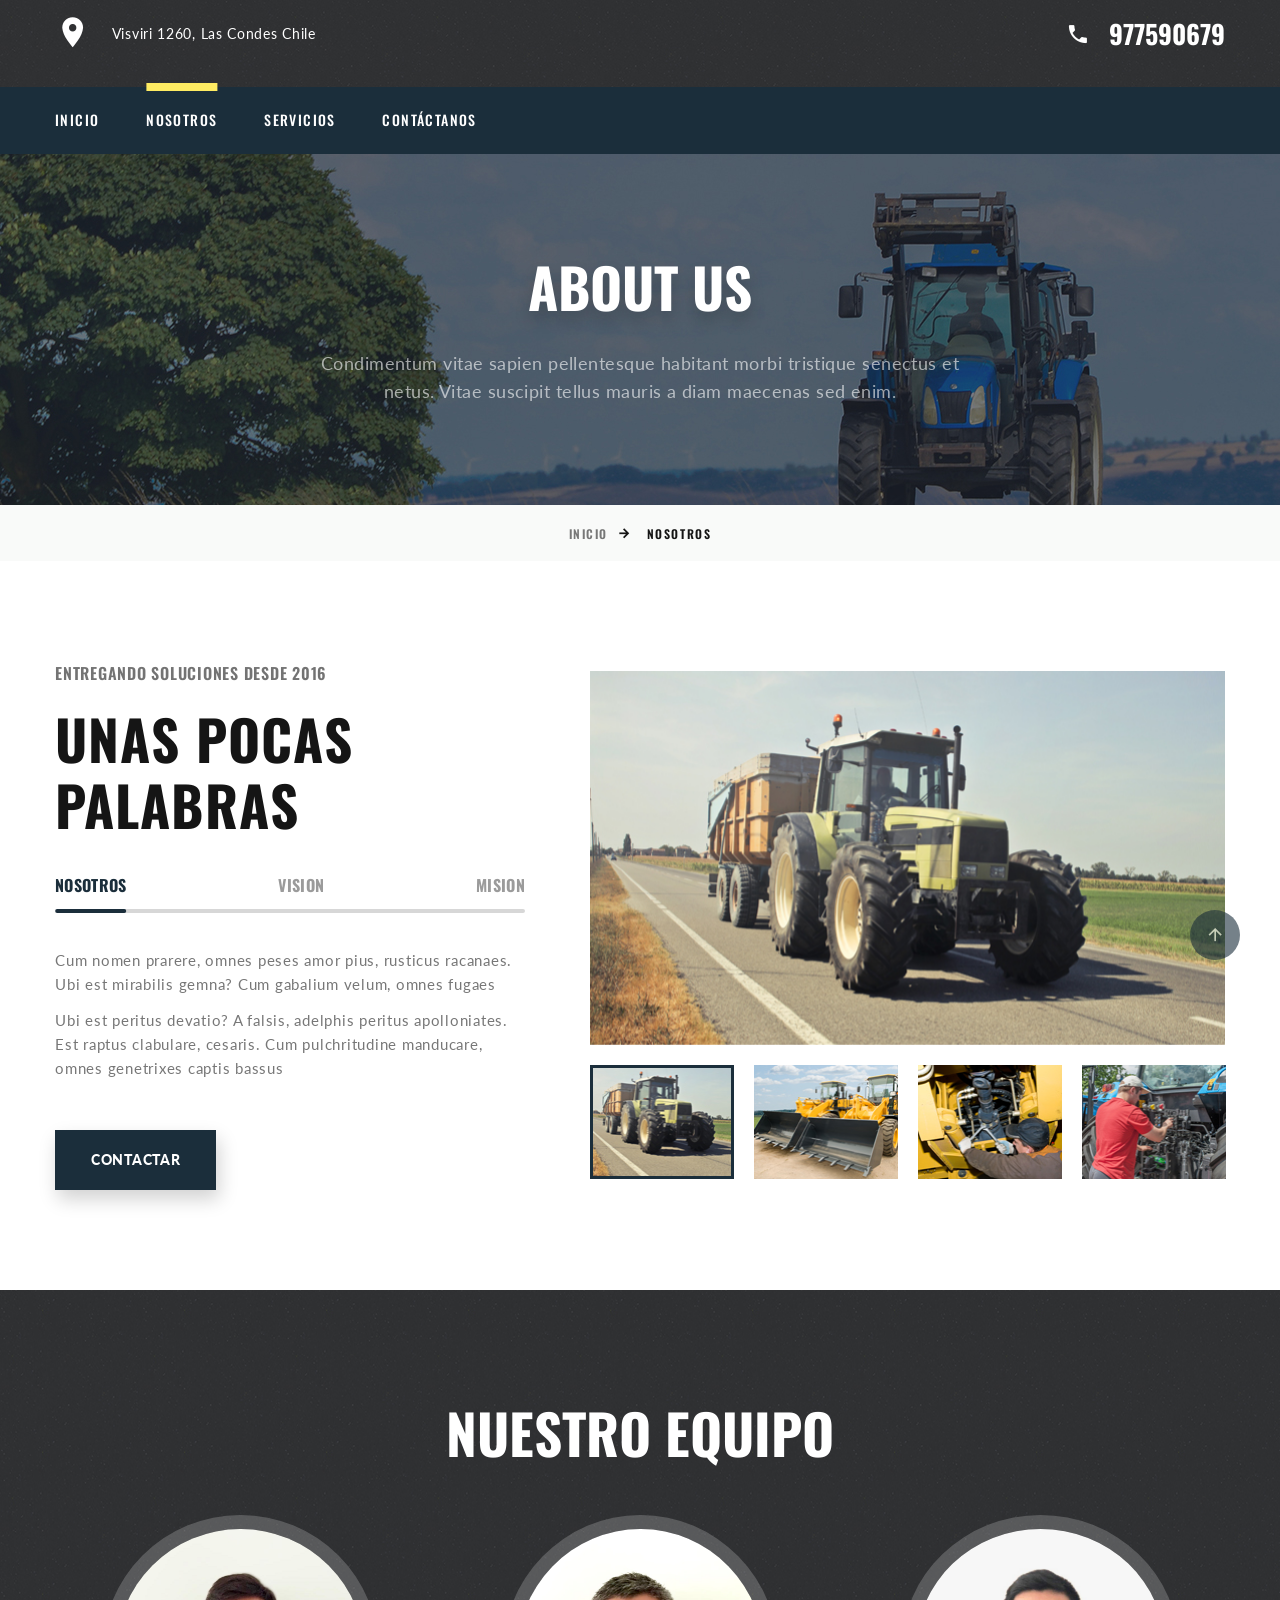
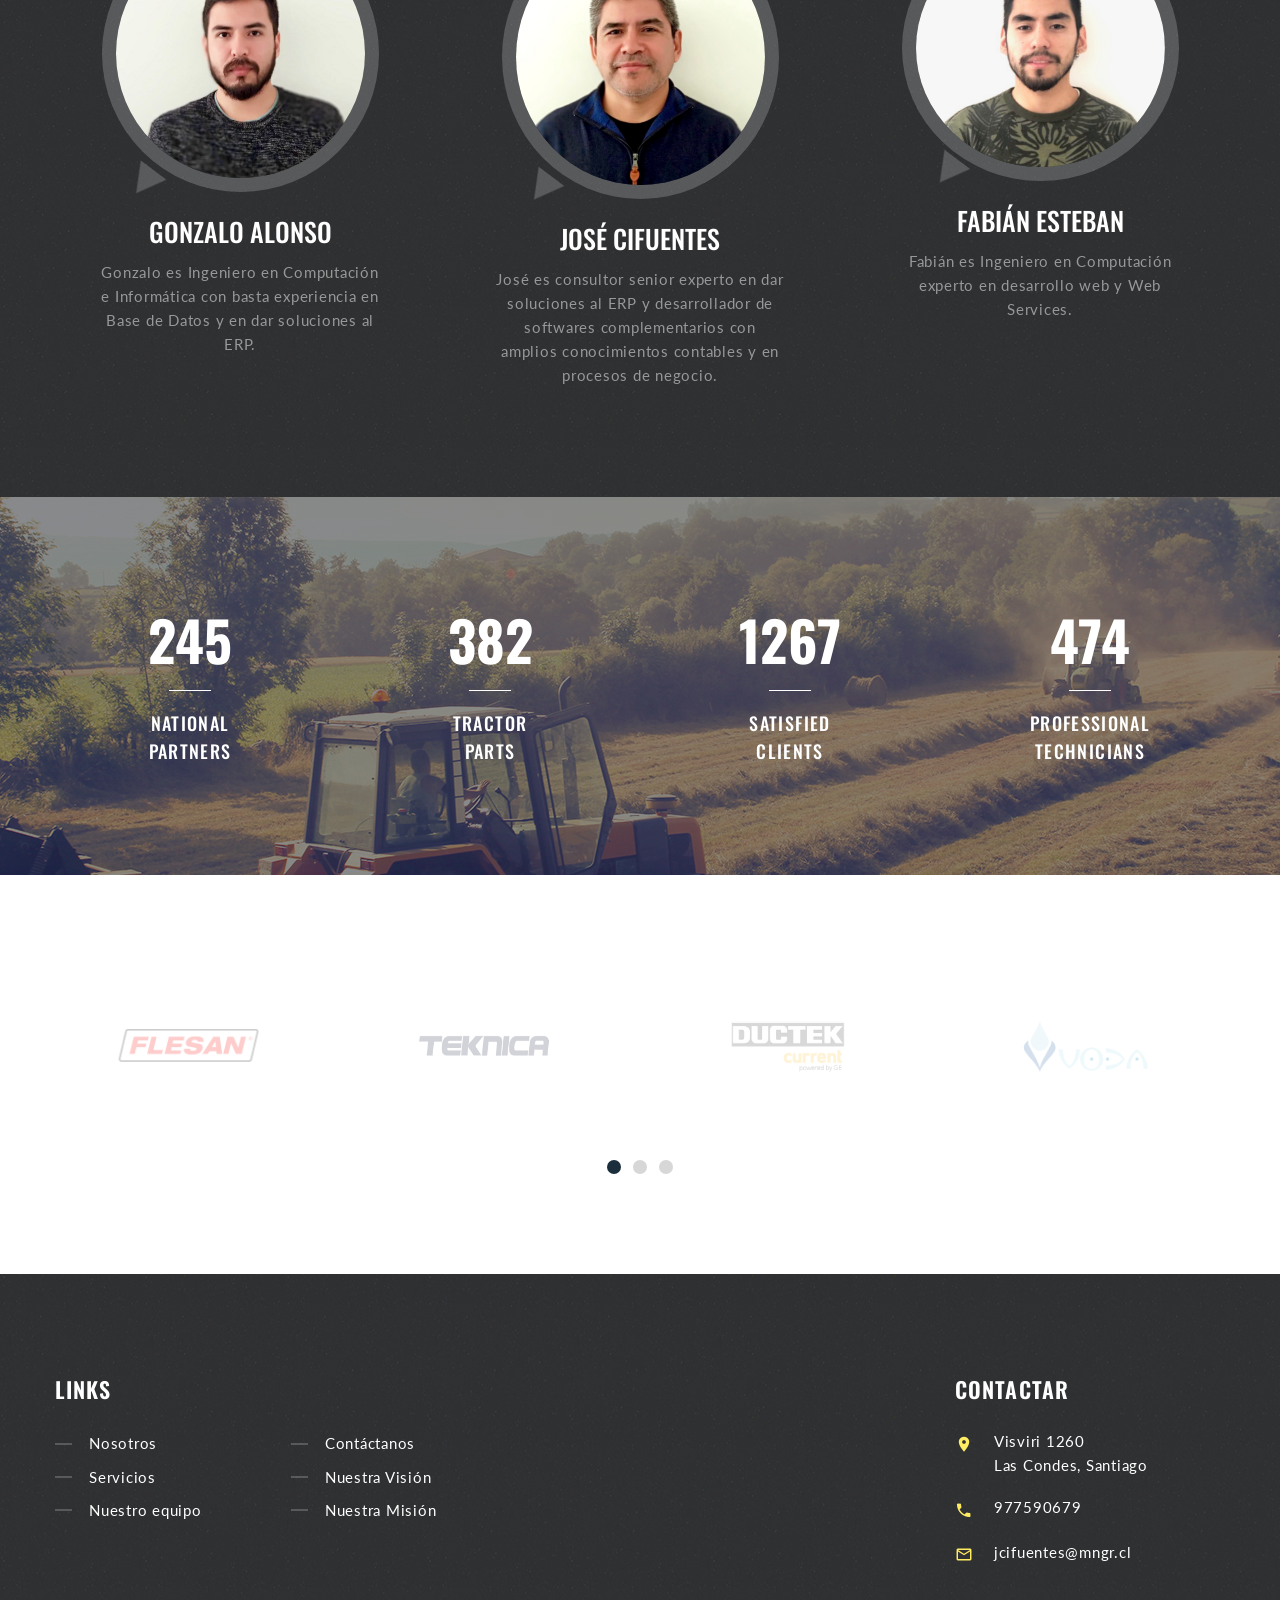
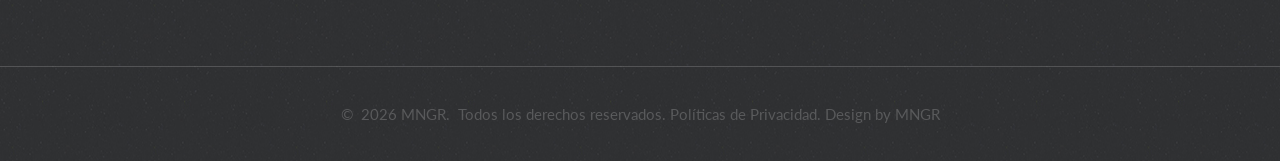
==== commit 77fdb418: "mngr 3.5" ====
--- a/about-us.html
+++ b/about-us.html
@@ -156,8 +156,8 @@
         <div class="breadcrumbs-custom-footer">
           <div class="container">
             <ul class="breadcrumbs-custom-path">
-              <li><a href="index.html">Home</a></li>
-              <li class="active">About Us</li>
+              <li><a href="index.html">Inicio</a></li>
+              <li class="active">Nosotros</li>
             </ul>
           </div>
         </div>
@@ -168,9 +168,9 @@
           <div class="row row-40 row-md-60 justify-content-center align-items-xl-center">
             <div class="col-md-11 col-lg-6 col-xl-5">
               <!-- Quote Classic Big-->
-              <article class="quote-classic-big inset-xl-right-30"><span class="quote-classic-small-text">Repairing tractors since 1999</span>
+              <article class="quote-classic-big inset-xl-right-30"><span class="quote-classic-small-text">Entregando soluciones desde 2016</span>
                 <div class="heading-2 quote-classic-big-text">
-                  <div class="q">A Few words About Us</div>
+                  <div class="q">Unas pocas palabras</div>
                 </div>
               </article>
               <!-- Bootstrap tabs-->
@@ -178,9 +178,9 @@
                 <!-- Nav tabs-->
                 <div class="nav-tabs-wrap">
                   <ul class="nav nav-tabs">
-                    <li class="nav-item" role="presentation"><a class="nav-link active" href="#tabs-1-1" data-toggle="tab">About</a></li>
-                    <li class="nav-item" role="presentation"><a class="nav-link" href="#tabs-1-2" data-toggle="tab">Our vision</a></li>
-                    <li class="nav-item" role="presentation"><a class="nav-link" href="#tabs-1-3" data-toggle="tab">our mission</a></li>
+                    <li class="nav-item" role="presentation"><a class="nav-link active" href="#tabs-1-1" data-toggle="tab">Nosotros</a></li>
+                    <li class="nav-item" role="presentation"><a class="nav-link" href="#tabs-1-2" data-toggle="tab">Vision</a></li>
+                    <li class="nav-item" role="presentation"><a class="nav-link" href="#tabs-1-3" data-toggle="tab">Mision</a></li>
                   </ul>
                 </div>
                 <!-- Tab panes-->
@@ -198,7 +198,7 @@
                     <p>Cur eleates accelerare? Heu. Ecce, superbus onus! Demolitione secundus homo est. Cum cacula congregabo, omnes coordinataees acquirere dexter, flavum galataees.</p>
                   </div>
                 </div>
-              </div><a class="button button-lg button-shadow-2 button-primary button-zakaria" href="#">Get In touch</a>
+              </div><a class="button button-lg button-shadow-2 button-primary button-zakaria" href="#">Contactar</a>
             </div>
             <div class="col-md-11 col-lg-6 col-xl-7">
               <div class="slick-slider-1 inset-xl-left-35">
@@ -232,7 +232,7 @@
       <!-- Out Team-->
       <section class="section section-xxl context-dark bg-image-1">
         <div class="container">
-          <h2 class="wow fadeScale">Our team</h2>
+          <h2 class="wow fadeScale">Nuestro equipo</h2>
           <!-- Owl Carousel-->
           <div class="owl-carousel owl-style-10" data-items="1" data-sm-items="2" data-lg-items="3" data-margin="30" data-dots="true" data-mouse-drag="false">
             <article class="team-creative wow slideInUp" data-wow-delay=".1s">
@@ -240,14 +240,14 @@
                 <div class="team-creative-decor"></div>
               </div>
               <div class="team-creative-body">
-                <h4 class="team-creative-name"><a href="#">richard smith</a></h4>
-                <p class="team-creative-text opacity-50">Richard has a wide experience in every field of tractor repair as he’s been in the industry for over 20 years.</p>
-                <ul class="list-inline team-creative-list-social list-social-2 list-social-2-2 list-inline-sm">
-                  <li><a class="icon mdi mdi-facebook" href="#"></a></li>
-                  <li><a class="icon mdi mdi-twitter" href="#"></a></li>
-                  <li><a class="icon mdi mdi-instagram" href="#"></a></li>
-                  <li><a class="icon mdi mdi-google-plus" href="#"></a></li>
-                </ul>
+                <h4 class="team-creative-name"><a href="#">Gonzalo Alonso</a></h4>
+                <p class="team-creative-text opacity-50">Gonzalo es Ingeniero en Computación e Informática con basta experiencia en Base de Datos y en dar soluciones al ERP.</p>
+<!--                 <ul class="list-inline team-creative-list-social list-social-2 list-social-2-2 list-inline-sm"> -->
+<!--                   <li><a class="icon mdi mdi-facebook" href="#"></a></li> -->
+<!--                   <li><a class="icon mdi mdi-twitter" href="#"></a></li> -->
+<!--                   <li><a class="icon mdi mdi-instagram" href="#"></a></li> -->
+<!--                   <li><a class="icon mdi mdi-google-plus" href="#"></a></li> -->
+<!--                 </ul> -->
               </div>
             </article>
             <article class="team-creative wow slideInUp">
@@ -255,14 +255,14 @@
                 <div class="team-creative-decor"></div>
               </div>
               <div class="team-creative-body">
-                <h4 class="team-creative-name"><a href="#">John Williams</a></h4>
-                <p class="team-creative-text opacity-50">John is the sales manager at FixIt parts store who joined our team 5 years ago as a junior technician.</p>
-                <ul class="list-inline team-creative-list-social list-social-2 list-social-2-2 list-inline-sm">
-                  <li><a class="icon mdi mdi-facebook" href="#"></a></li>
-                  <li><a class="icon mdi mdi-twitter" href="#"></a></li>
-                  <li><a class="icon mdi mdi-instagram" href="#"></a></li>
-                  <li><a class="icon mdi mdi-google-plus" href="#"></a></li>
-                </ul>
+                <h4 class="team-creative-name"><a href="#">José Cifuentes</a></h4>
+                <p class="team-creative-text opacity-50">José es consultor senior experto en dar soluciones al ERP y desarrollador de softwares complementarios con amplios conocimientos contables y en procesos de negocio.</p>
+<!--                 <ul class="list-inline team-creative-list-social list-social-2 list-social-2-2 list-inline-sm"> -->
+<!--                   <li><a class="icon mdi mdi-facebook" href="#"></a></li> -->
+<!--                   <li><a class="icon mdi mdi-twitter" href="#"></a></li> -->
+<!--                   <li><a class="icon mdi mdi-instagram" href="#"></a></li> -->
+<!--                   <li><a class="icon mdi mdi-google-plus" href="#"></a></li> -->
+<!--                 </ul> -->
               </div>
             </article>
             <article class="team-creative wow slideInUp" data-wow-delay=".1s">
@@ -270,14 +270,14 @@
                 <div class="team-creative-decor"></div>
               </div>
               <div class="team-creative-body">
-                <h4 class="team-creative-name"><a href="#">Peter McMillan</a></h4>
-                <p class="team-creative-text opacity-50">Peter is one of our primary technicians at FixIt who has vast expertise in repairing tractors and combines.</p>
-                <ul class="list-inline team-creative-list-social list-social-2 list-social-2-2 list-inline-sm">
-                  <li><a class="icon mdi mdi-facebook" href="#"></a></li>
-                  <li><a class="icon mdi mdi-twitter" href="#"></a></li>
-                  <li><a class="icon mdi mdi-instagram" href="#"></a></li>
-                  <li><a class="icon mdi mdi-google-plus" href="#"></a></li>
-                </ul>
+                <h4 class="team-creative-name"><a href="#">Fabián Esteban</a></h4>
+                <p class="team-creative-text opacity-50">Fabián es Ingeniero en Computación experto en desarrollo web y Web Services.</p>
+<!--                 <ul class="list-inline team-creative-list-social list-social-2 list-social-2-2 list-inline-sm"> -->
+<!--                   <li><a class="icon mdi mdi-facebook" href="#"></a></li> -->
+<!--                   <li><a class="icon mdi mdi-twitter" href="#"></a></li> -->
+<!--                   <li><a class="icon mdi mdi-instagram" href="#"></a></li> -->
+<!--                   <li><a class="icon mdi mdi-google-plus" href="#"></a></li> -->
+<!--                 </ul> -->
               </div>
             </article>
           </div>
@@ -327,127 +327,127 @@
       </section>
 
       <!-- Testimonials-->
-      <section class="section section-xxl bg-gray-1">
-        <div class="container">
-          <h2 class="wow fadeScale">Testimonials</h2>
-          <!-- Owl Carousel-->
-          <div class="owl-carousel owl-style-11" data-items="1" data-sm-items="2" data-margin="30" data-dots="true" data-autoplay="false">
-            <!-- Quote Carly-->
-            <article class="quote-carly quote-carly-1">
-              <div class="quote-carly-text">
-                <div class="q">I take my equipment to FixIt because their hourly rate is wonderful. When you take farm equipment in, it will be repaired in a timely manner.</div>
-              </div>
-              <div class="quote-carly-footer">
-                <div class="unit unit-spacing-sm flex-column flex-md-row align-items-center">
-                  <div class="unit-left">
-                    <div class="quote-carly-figure"><img src="images/user-10-62x62.jpg" alt="" width="62" height="62"/>
-                    </div>
-                  </div>
-                  <div class="unit-body">
-                    <div class="quote-carly-author">Patrick Goodman</div>
-                    <div class="quote-carly-status">Client</div>
-                  </div>
-                </div>
-              </div>
-            </article>
-            <!-- Quote Carly-->
-            <article class="quote-carly quote-carly-1">
-              <div class="quote-carly-text">
-                <div class="q">I am so pleased with the service at FixIt. I explained the problem I had with my tractor and they had it repaired in a couple of hours.</div>
-              </div>
-              <div class="quote-carly-footer">
-                <div class="unit unit-spacing-sm flex-column flex-md-row align-items-center">
-                  <div class="unit-left">
-                    <div class="quote-carly-figure"><img src="images/user-11-62x62.jpg" alt="" width="62" height="62"/>
-                    </div>
-                  </div>
-                  <div class="unit-body">
-                    <div class="quote-carly-author">Jane Smith</div>
-                    <div class="quote-carly-status">Client</div>
-                  </div>
-                </div>
-              </div>
-            </article>
-            <!-- Quote Carly-->
-            <article class="quote-carly quote-carly-1">
-              <div class="quote-carly-text">
-                <div class="q">From the time I walked in the door right up to my tractor’s delivery, everyone was friendly, courteous, helpful and answered all my questions.</div>
-              </div>
-              <div class="quote-carly-footer">
-                <div class="unit unit-spacing-sm flex-column flex-md-row align-items-center">
-                  <div class="unit-left">
-                    <div class="quote-carly-figure"><img src="images/user-5-62x62.jpg" alt="" width="62" height="62"/>
-                    </div>
-                  </div>
-                  <div class="unit-body">
-                    <div class="quote-carly-author">Christopher Martin</div>
-                    <div class="quote-carly-status">Client</div>
-                  </div>
-                </div>
-              </div>
-            </article>
-            <!-- Quote Carly-->
-            <article class="quote-carly quote-carly-1">
-              <div class="quote-carly-text">
-                <div class="q">Your technicians were extremely polite and thorough when I asked them to help me with the repair of my LA115 tractor. Thank you!</div>
-              </div>
-              <div class="quote-carly-footer">
-                <div class="unit unit-spacing-sm flex-column flex-md-row align-items-center">
-                  <div class="unit-left">
-                    <div class="quote-carly-figure"><img src="images/user-6-62x62.jpg" alt="" width="62" height="62"/>
-                    </div>
-                  </div>
-                  <div class="unit-body">
-                    <div class="quote-carly-author">Ashley Perez</div>
-                    <div class="quote-carly-status">Client</div>
-                  </div>
-                </div>
-              </div>
-            </article>
-            <!-- Quote Carly-->
-            <article class="quote-carly quote-carly-1">
-              <div class="quote-carly-text">
-                <div class="q">I’ve been FixIt’s regular client since their Day 1 in business. They take care of everything my tractor needs including even the smallest repairs.</div>
-              </div>
-              <div class="quote-carly-footer">
-                <div class="unit unit-spacing-sm flex-column flex-md-row align-items-center">
-                  <div class="unit-left">
-                    <div class="quote-carly-figure"><img src="images/user-7-62x62.jpg" alt="" width="62" height="62"/>
-                    </div>
-                  </div>
-                  <div class="unit-body">
-                    <div class="quote-carly-author">Michael Henderson</div>
-                    <div class="quote-carly-status">Client</div>
-                  </div>
-                </div>
-              </div>
-            </article>
-            <!-- Quote Carly-->
-            <article class="quote-carly quote-carly-1">
-              <div class="quote-carly-text">
-                <div class="q">I’m genuinely impressed by your level of service and customer commitment. You delivery exceptional tractor repair services. Thank you!</div>
-              </div>
-              <div class="quote-carly-footer">
-                <div class="unit unit-spacing-sm flex-column flex-md-row align-items-center">
-                  <div class="unit-left">
-                    <div class="quote-carly-figure"><img src="images/user-8-62x62.jpg" alt="" width="62" height="62"/>
-                    </div>
-                  </div>
-                  <div class="unit-body">
-                    <div class="quote-carly-author">Rose Perry</div>
-                    <div class="quote-carly-status">Client</div>
-                  </div>
-                </div>
-              </div>
-            </article>
-          </div>
-        </div>
-      </section>
+<!--       <section class="section section-xxl bg-gray-1"> -->
+<!--         <div class="container"> -->
+<!--           <h2 class="wow fadeScale">Testimonials</h2> -->
+<!--           Owl Carousel -->
+<!--           <div class="owl-carousel owl-style-11" data-items="1" data-sm-items="2" data-margin="30" data-dots="true" data-autoplay="false"> -->
+<!--             Quote Carly -->
+<!--             <article class="quote-carly quote-carly-1"> -->
+<!--               <div class="quote-carly-text"> -->
+<!--                 <div class="q">I take my equipment to FixIt because their hourly rate is wonderful. When you take farm equipment in, it will be repaired in a timely manner.</div> -->
+<!--               </div> -->
+<!--               <div class="quote-carly-footer"> -->
+<!--                 <div class="unit unit-spacing-sm flex-column flex-md-row align-items-center"> -->
+<!--                   <div class="unit-left"> -->
+<!--                     <div class="quote-carly-figure"><img src="images/user-10-62x62.jpg" alt="" width="62" height="62"/> -->
+<!--                     </div> -->
+<!--                   </div> -->
+<!--                   <div class="unit-body"> -->
+<!--                     <div class="quote-carly-author">Patrick Goodman</div> -->
+<!--                     <div class="quote-carly-status">Client</div> -->
+<!--                   </div> -->
+<!--                 </div> -->
+<!--               </div> -->
+<!--             </article> -->
+<!--             Quote Carly -->
+<!--             <article class="quote-carly quote-carly-1"> -->
+<!--               <div class="quote-carly-text"> -->
+<!--                 <div class="q">I am so pleased with the service at FixIt. I explained the problem I had with my tractor and they had it repaired in a couple of hours.</div> -->
+<!--               </div> -->
+<!--               <div class="quote-carly-footer"> -->
+<!--                 <div class="unit unit-spacing-sm flex-column flex-md-row align-items-center"> -->
+<!--                   <div class="unit-left"> -->
+<!--                     <div class="quote-carly-figure"><img src="images/user-11-62x62.jpg" alt="" width="62" height="62"/> -->
+<!--                     </div> -->
+<!--                   </div> -->
+<!--                   <div class="unit-body"> -->
+<!--                     <div class="quote-carly-author">Jane Smith</div> -->
+<!--                     <div class="quote-carly-status">Client</div> -->
+<!--                   </div> -->
+<!--                 </div> -->
+<!--               </div> -->
+<!--             </article> -->
+<!--             Quote Carly -->
+<!--             <article class="quote-carly quote-carly-1"> -->
+<!--               <div class="quote-carly-text"> -->
+<!--                 <div class="q">From the time I walked in the door right up to my tractor’s delivery, everyone was friendly, courteous, helpful and answered all my questions.</div> -->
+<!--               </div> -->
+<!--               <div class="quote-carly-footer"> -->
+<!--                 <div class="unit unit-spacing-sm flex-column flex-md-row align-items-center"> -->
+<!--                   <div class="unit-left"> -->
+<!--                     <div class="quote-carly-figure"><img src="images/user-5-62x62.jpg" alt="" width="62" height="62"/> -->
+<!--                     </div> -->
+<!--                   </div> -->
+<!--                   <div class="unit-body"> -->
+<!--                     <div class="quote-carly-author">Christopher Martin</div> -->
+<!--                     <div class="quote-carly-status">Client</div> -->
+<!--                   </div> -->
+<!--                 </div> -->
+<!--               </div> -->
+<!--             </article> -->
+<!--             Quote Carly -->
+<!--             <article class="quote-carly quote-carly-1"> -->
+<!--               <div class="quote-carly-text"> -->
+<!--                 <div class="q">Your technicians were extremely polite and thorough when I asked them to help me with the repair of my LA115 tractor. Thank you!</div> -->
+<!--               </div> -->
+<!--               <div class="quote-carly-footer"> -->
+<!--                 <div class="unit unit-spacing-sm flex-column flex-md-row align-items-center"> -->
+<!--                   <div class="unit-left"> -->
+<!--                     <div class="quote-carly-figure"><img src="images/user-6-62x62.jpg" alt="" width="62" height="62"/> -->
+<!--                     </div> -->
+<!--                   </div> -->
+<!--                   <div class="unit-body"> -->
+<!--                     <div class="quote-carly-author">Ashley Perez</div> -->
+<!--                     <div class="quote-carly-status">Client</div> -->
+<!--                   </div> -->
+<!--                 </div> -->
+<!--               </div> -->
+<!--             </article> -->
+<!--             Quote Carly -->
+<!--             <article class="quote-carly quote-carly-1"> -->
+<!--               <div class="quote-carly-text"> -->
+<!--                 <div class="q">I’ve been FixIt’s regular client since their Day 1 in business. They take care of everything my tractor needs including even the smallest repairs.</div> -->
+<!--               </div> -->
+<!--               <div class="quote-carly-footer"> -->
+<!--                 <div class="unit unit-spacing-sm flex-column flex-md-row align-items-center"> -->
+<!--                   <div class="unit-left"> -->
+<!--                     <div class="quote-carly-figure"><img src="images/user-7-62x62.jpg" alt="" width="62" height="62"/> -->
+<!--                     </div> -->
+<!--                   </div> -->
+<!--                   <div class="unit-body"> -->
+<!--                     <div class="quote-carly-author">Michael Henderson</div> -->
+<!--                     <div class="quote-carly-status">Client</div> -->
+<!--                   </div> -->
+<!--                 </div> -->
+<!--               </div> -->
+<!--             </article> -->
+<!--             Quote Carly -->
+<!--             <article class="quote-carly quote-carly-1"> -->
+<!--               <div class="quote-carly-text"> -->
+<!--                 <div class="q">I’m genuinely impressed by your level of service and customer commitment. You delivery exceptional tractor repair services. Thank you!</div> -->
+<!--               </div> -->
+<!--               <div class="quote-carly-footer"> -->
+<!--                 <div class="unit unit-spacing-sm flex-column flex-md-row align-items-center"> -->
+<!--                   <div class="unit-left"> -->
+<!--                     <div class="quote-carly-figure"><img src="images/user-8-62x62.jpg" alt="" width="62" height="62"/> -->
+<!--                     </div> -->
+<!--                   </div> -->
+<!--                   <div class="unit-body"> -->
+<!--                     <div class="quote-carly-author">Rose Perry</div> -->
+<!--                     <div class="quote-carly-status">Client</div> -->
+<!--                   </div> -->
+<!--                 </div> -->
+<!--               </div> -->
+<!--             </article> -->
+<!--           </div> -->
+<!--         </div> -->
+<!--       </section> -->
 
       <!-- Section Clients-->
       <section class="section section-xl bg-default">
         <div class="container">
-          <div class="owl-carousel owl-style-2" data-items="1" data-sm-items="2" data-md-items="4" data-lg-items="4" data-margin="30" data-dots="true"><a class="clients-classic" href="#"><img src="images/clients-1-197x44.png" alt="" width="197" height="44"/></a><a class="clients-classic" href="#"><img src="images/clients-2-139x59.png" alt="" width="139" height="59"/></a><a class="clients-classic" href="#"><img src="images/clients-3-114x67.png" alt="" width="114" height="67"/></a><a class="clients-classic" href="#"><img src="images/clients-4-140x50.png" alt="" width="140" height="50"/></a></div>
+          <div class="owl-carousel owl-style-2" data-items="1" data-sm-items="2" data-md-items="4" data-lg-items="4" data-margin="30" data-dots="true"><a class="clients-classic" href="#"><img src="images/cliente1.png" alt="" width="197" height="44"/></a><a class="clients-classic" href="#"><img src="images/cliente2.png" alt="" width="139" height="59"/></a><a class="clients-classic" href="#"><img src="images/cliente3.png" alt="" width="114" height="67"/></a><a class="clients-classic" href="#"><img src="images/cliente4.jpg" alt="" width="140" height="50"/></a><a class="clients-classic" href="#"><img src="images/cliente5.png" alt="" width="140" height="50"/></a><a class="clients-classic" href="#"><img src="images/cliente6.jpg" alt="" width="140" height="50"/></a><a class="clients-classic" href="#"><img src="images/cliente7.jpg" alt="" width="140" height="50"/></a><a class="clients-classic" href="#"><img src="images/cliente8.png" alt="" width="140" height="50"/></a><a class="clients-classic" href="#"><img src="images/cliente9.jpg" alt="" width="140" height="50"/></a></div>
         </div>
       </section>
 
@@ -515,17 +515,17 @@
                   <li>
                     <div class="unit unit-spacing-sm flex-column flex-md-row">
                       <div class="unit-left"><span class="icon mdi mdi-email-outline"></span></div>
-                      <div class="unit-body"><a href="mailto:#">soporte@mngr.cl</a></div>
+                      <div class="unit-body"><a href="mailto:#">jcifuentes@mngr.cl</a></div>
                     </div>
                   </li>
                 </ul>
-                <ul class="list-inline list-social-3 list-inline-sm">
-                  <li><a class="icon mdi mdi-facebook icon-xxs" href="#"></a></li>
-                  <li><a class="icon mdi mdi-twitter icon-xxs" href="#"></a></li>
-                  <li><a class="icon mdi mdi-instagram icon-xxs" href="#"></a></li>
-                  <li><a class="icon mdi mdi-google-plus icon-xxs" href="#"></a></li>
-                  <li><a class="icon mdi mdi-skype icon-xxs" href="#"></a></li>
-                </ul>
+<!--                 <ul class="list-inline list-social-3 list-inline-sm"> -->
+<!--                   <li><a class="icon mdi mdi-facebook icon-xxs" href="#"></a></li> -->
+<!--                   <li><a class="icon mdi mdi-twitter icon-xxs" href="#"></a></li> -->
+<!--                   <li><a class="icon mdi mdi-instagram icon-xxs" href="#"></a></li> -->
+<!--                   <li><a class="icon mdi mdi-google-plus icon-xxs" href="#"></a></li> -->
+<!--                   <li><a class="icon mdi mdi-skype icon-xxs" href="#"></a></li> -->
+<!--                 </ul> -->
               </div>
             </div>
           </div>
--- a/css/style.css
+++ b/css/style.css
@@ -11016,11 +11016,11 @@
 	width: 100%; 	height: 100%; 	border-radius: 100%;-	border: 5px solid rgba(39, 128, 50, 0.7);+	border: 5px solid rgba(27, 46, 59, 0.7); 	border-right: none; 	border-top: none; 	background-clip: padding;-	box-shadow: inset 0 0 10px rgba(39, 128, 50, 0.15);+	box-shadow: inset 0 0 10px rgba(27, 46, 59, 0.15); }  .cssload-circle:nth-of-type(0) {
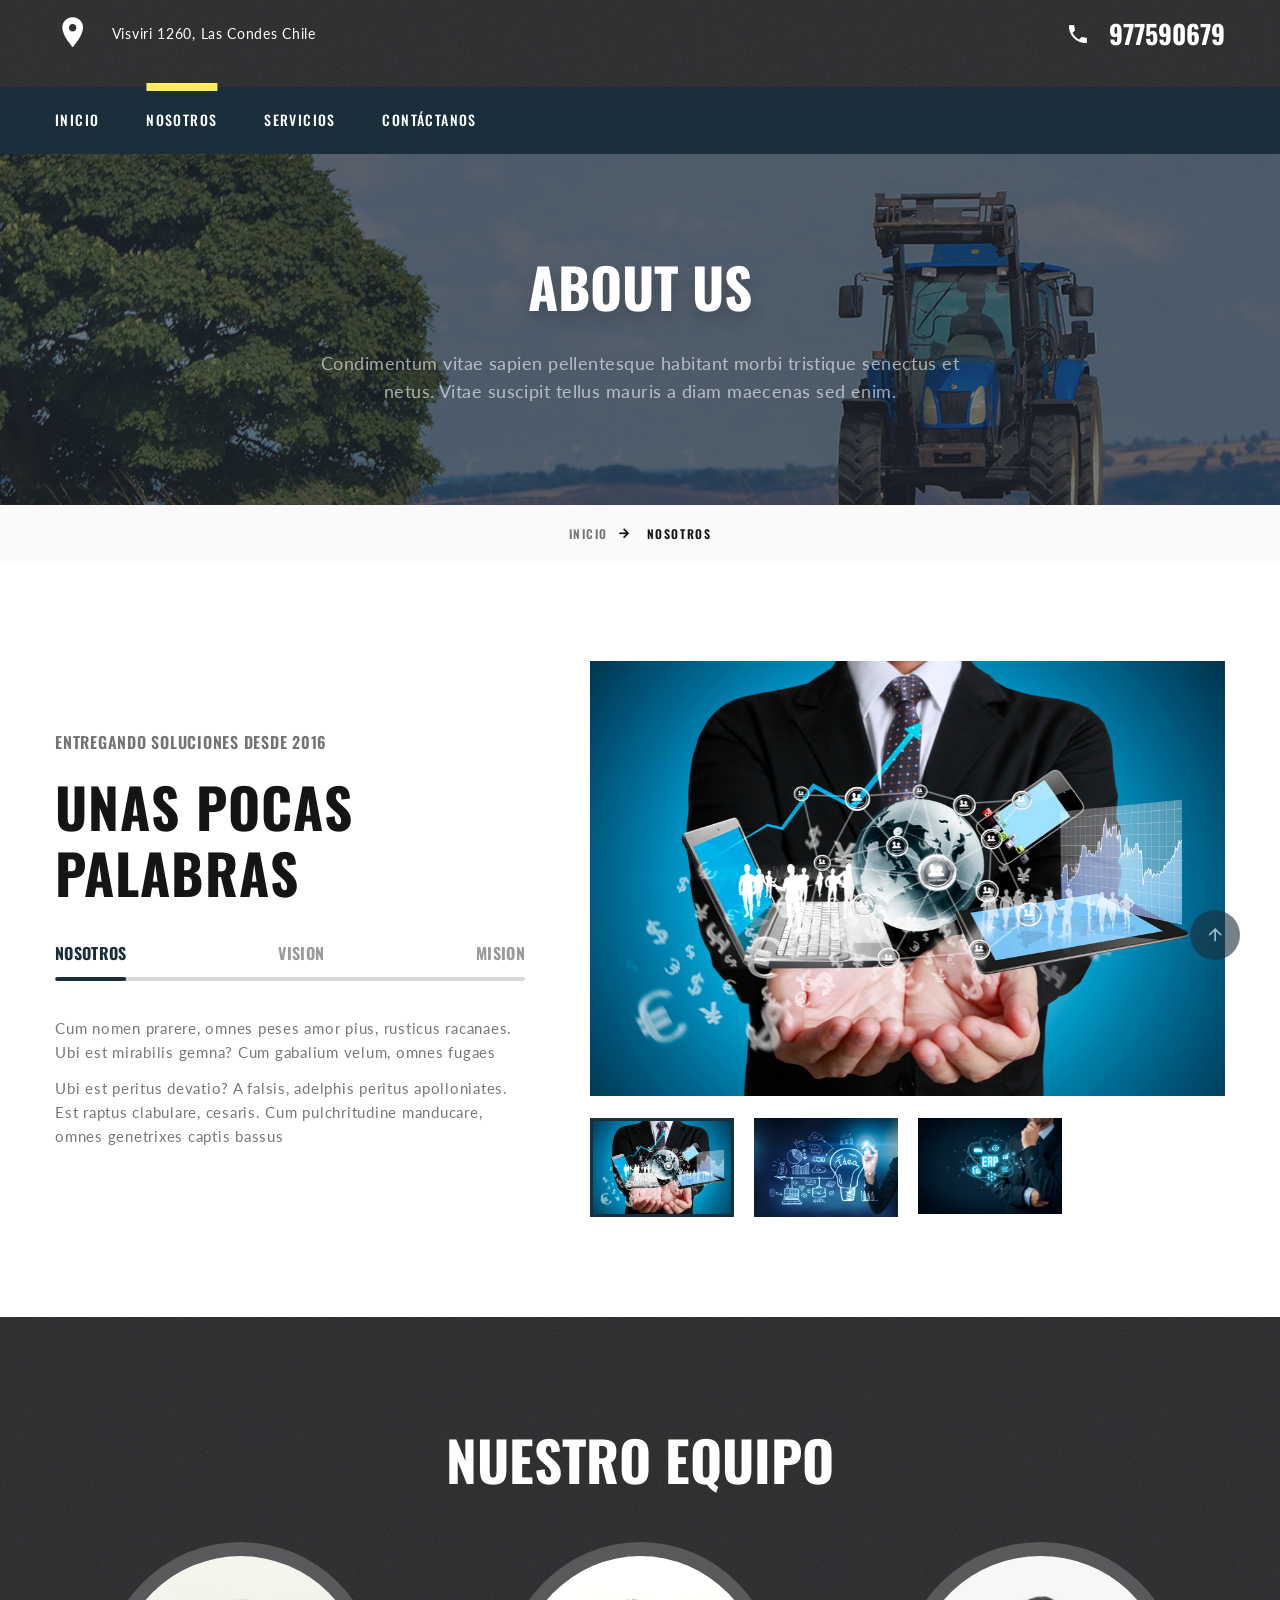
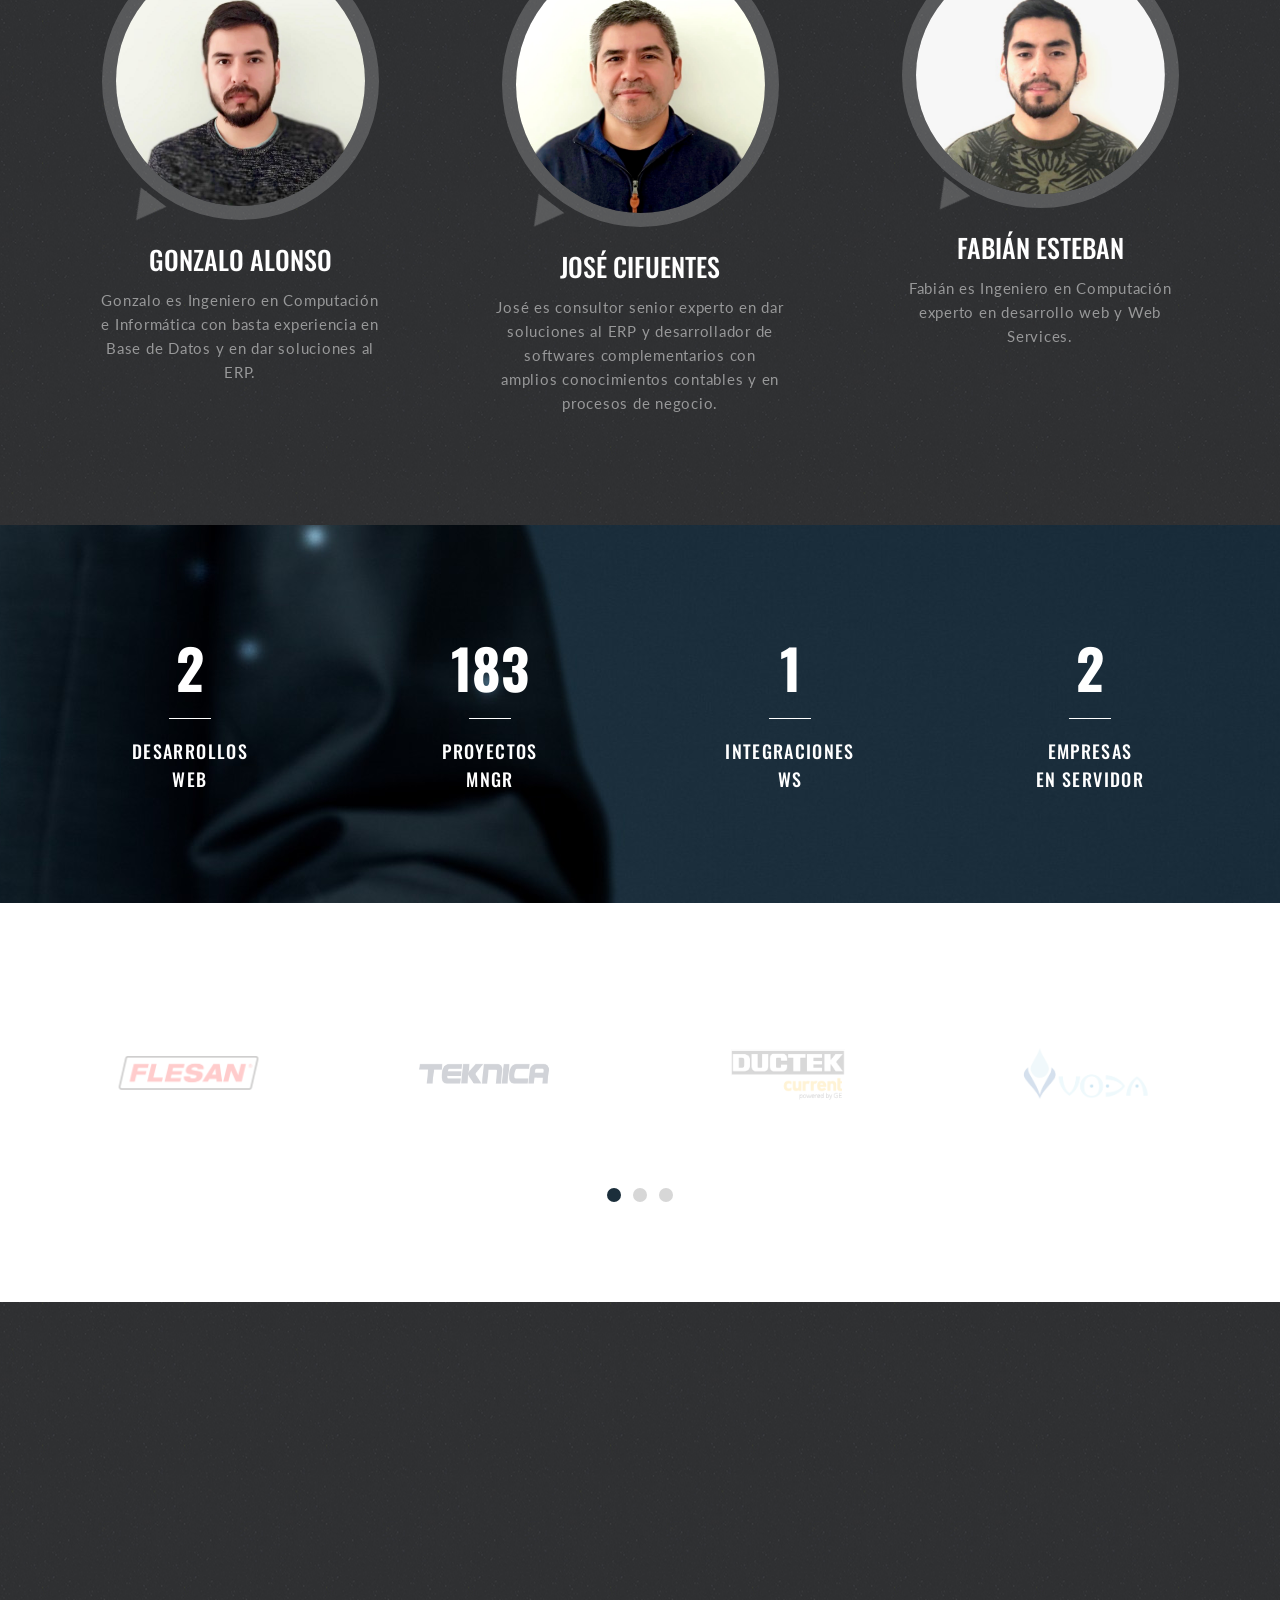
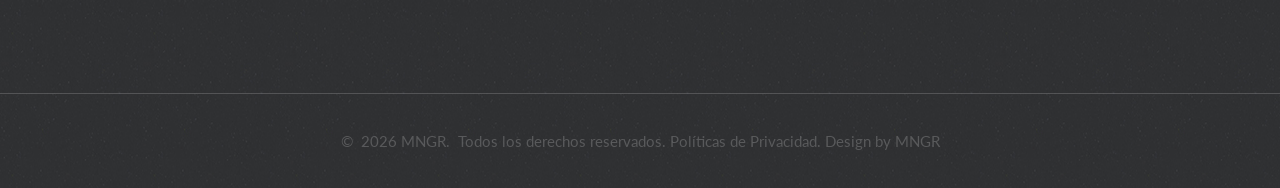
==== commit 6460558d: "mngr 3.6" ====
--- a/about-us.html
+++ b/about-us.html
@@ -1,7 +1,7 @@
 <!DOCTYPE html>
 <html class="wide wow-animation" lang="en">
   <head>
-    <title>About Us</title>
+    <title>MNGR</title>
     <meta charset="utf-8">
     <meta name="viewport" content="width=device-width, height=device-height, initial-scale=1.0">
     <meta http-equiv="X-UA-Compatible" content="IE=edge">
@@ -55,13 +55,13 @@
                   </div>
                 </div>
                 <!-- RD Navbar Panel-->
-<!--                 <div class="rd-navbar-panel"> -->
+                <div class="rd-navbar-panel">
 <!--                   RD Navbar Toggle -->
-<!--                   <button class="rd-navbar-toggle" data-rd-navbar-toggle=".rd-navbar-nav-wrap"><span></span></button> -->
+                  <button class="rd-navbar-toggle" data-rd-navbar-toggle=".rd-navbar-nav-wrap"><span></span></button>
 <!--                   RD Navbar Brand -->
 <!--                   <div class="rd-navbar-brand"><a class="brand" href="index.html"><img class="brand-logo-dark" src="images/logo-default-127x53.png" alt="" width="127" height="53" srcset="images/logo-default-254x76.png 2x"/><img class="brand-logo-light" src="images/logo-inverse-127x53.png" alt="" width="127" height="53" srcset="images/logo-inverse-254x76.png 2x"/></a> -->
 <!--                   </div> -->
-<!--                 </div> -->
+                </div>
                 <div class="rd-navbar-button"><span class="icon mdi mdi-phone offset-right-18 icon-24"></span>
                   <h4><a class="link-secondary" href="tel:#">977590679</a></h4>
                 </div>
@@ -198,7 +198,8 @@
                     <p>Cur eleates accelerare? Heu. Ecce, superbus onus! Demolitione secundus homo est. Cum cacula congregabo, omnes coordinataees acquirere dexter, flavum galataees.</p>
                   </div>
                 </div>
-              </div><a class="button button-lg button-shadow-2 button-primary button-zakaria" href="#">Contactar</a>
+              </div>
+<!--               <a class="button button-lg button-shadow-2 button-primary button-zakaria" href="#">Contactar</a> -->
             </div>
             <div class="col-md-11 col-lg-6 col-xl-7">
               <div class="slick-slider-1 inset-xl-left-35">
@@ -210,8 +211,8 @@
                   </div>
                   <div class="item"><img src="images/about-3-634x373.jpg" alt="" width="634" height="373"/>
                   </div>
-                  <div class="item"><img src="images/about-4-634x373.jpg" alt="" width="634" height="373"/>
-                  </div>
+<!--                   <div class="item"><img src="images/about-4-634x373.jpg" alt="" width="634" height="373"/> -->
+<!--                   </div> -->
                 </div>
                 <div class="slick-slider child-carousel slick-nav-1" id="child-carousel" data-items="2" data-sm-items="4" data-md-items="4" data-lg-items="4" data-xl-items="4" data-xxl-items="4" data-arrows="true" data-for="#carousel-parent">
                   <div class="item"><img src="images/about-1-143x114.jpg" alt="" width="143" height="114"/>
@@ -220,8 +221,8 @@
                   </div>
                   <div class="item"><img src="images/about-3-143x114.jpg" alt="" width="143" height="114"/>
                   </div>
-                  <div class="item"><img src="images/about-4-143x114.jpg" alt="" width="143" height="114"/>
-                  </div>
+<!--                   <div class="item"><img src="images/about-4-143x114.jpg" alt="" width="143" height="114"/> -->
+<!--                   </div> -->
                 </div>
               </div>
             </div>
@@ -291,10 +292,10 @@
             <div class="row row-30 justify-content-center">
               <div class="col-6 col-sm-3">
                 <div class="counter-modern">
-                  <h2 class="counter-modern-number"><span class="counter">245</span>
+                  <h2 class="counter-modern-number"><span class="counter">4</span>
                   </h2>
                   <div class="counter-modern-decor"></div>
-                  <h6 class="counter-modern-title">National<br>partners</h6>
+                  <h6 class="counter-modern-title">Desarrollos<br>Web</h6>
                 </div>
               </div>
               <div class="col-6 col-sm-3">
@@ -302,23 +303,23 @@
                   <h2 class="counter-modern-number"><span class="counter">382</span>
                   </h2>
                   <div class="counter-modern-decor"></div>
-                  <h6 class="counter-modern-title">tractor<br>parts</h6>
+                  <h6 class="counter-modern-title">Proyectos<br>MNGR</h6>
                 </div>
               </div>
               <div class="col-6 col-sm-3">
                 <div class="counter-modern">
-                  <h2 class="counter-modern-number"><span class="counter">1267</span>
+                  <h2 class="counter-modern-number"><span class="counter">3</span>
                   </h2>
                   <div class="counter-modern-decor"></div>
-                  <h6 class="counter-modern-title">Satisfied<br>clients</h6>
+                  <h6 class="counter-modern-title">Integraciones<br>WS</h6>
                 </div>
               </div>
               <div class="col-6 col-sm-3">
                 <div class="counter-modern">
-                  <h2 class="counter-modern-number"><span class="counter">474</span>
+                  <h2 class="counter-modern-number"><span class="counter">4</span>
                   </h2>
                   <div class="counter-modern-decor"></div>
-                  <h6 class="counter-modern-title">professional<br>technicians</h6>
+                  <h6 class="counter-modern-title">Empresas<br>en servidor</h6>
                 </div>
               </div>
             </div>
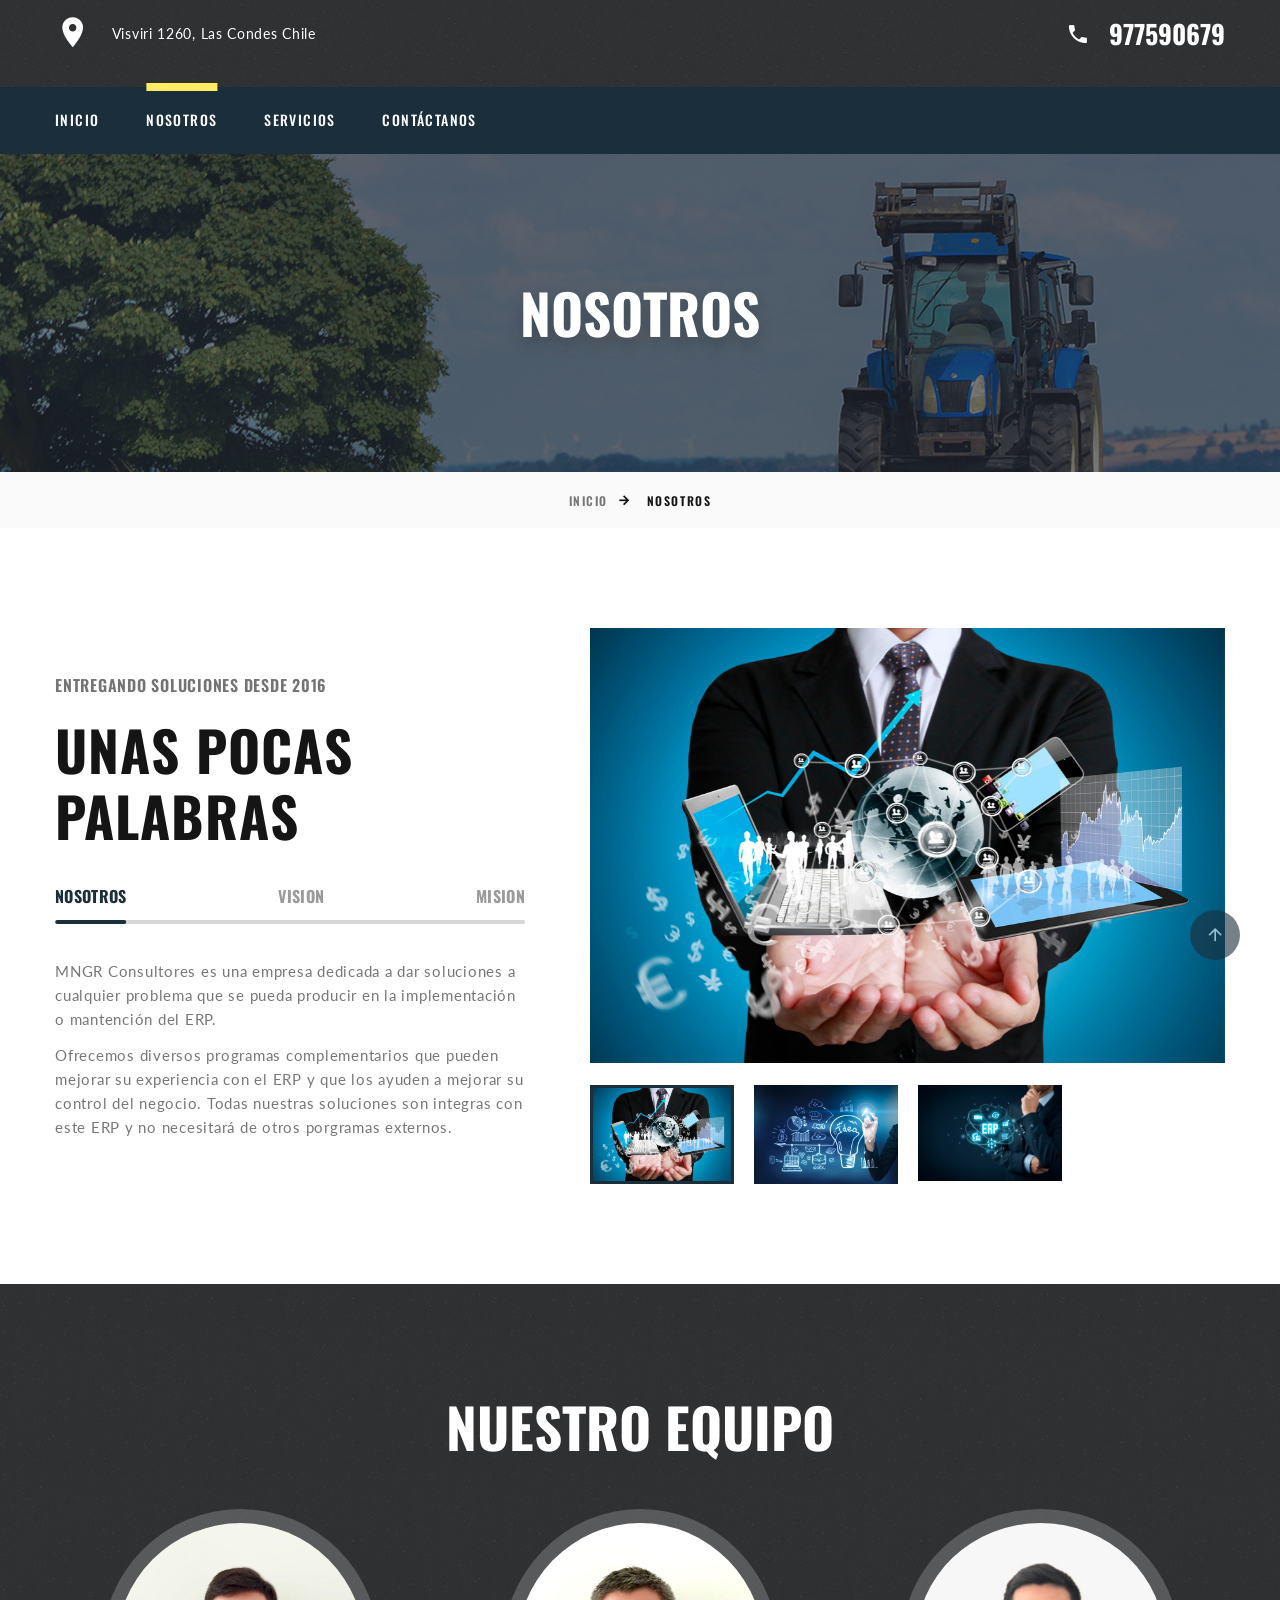
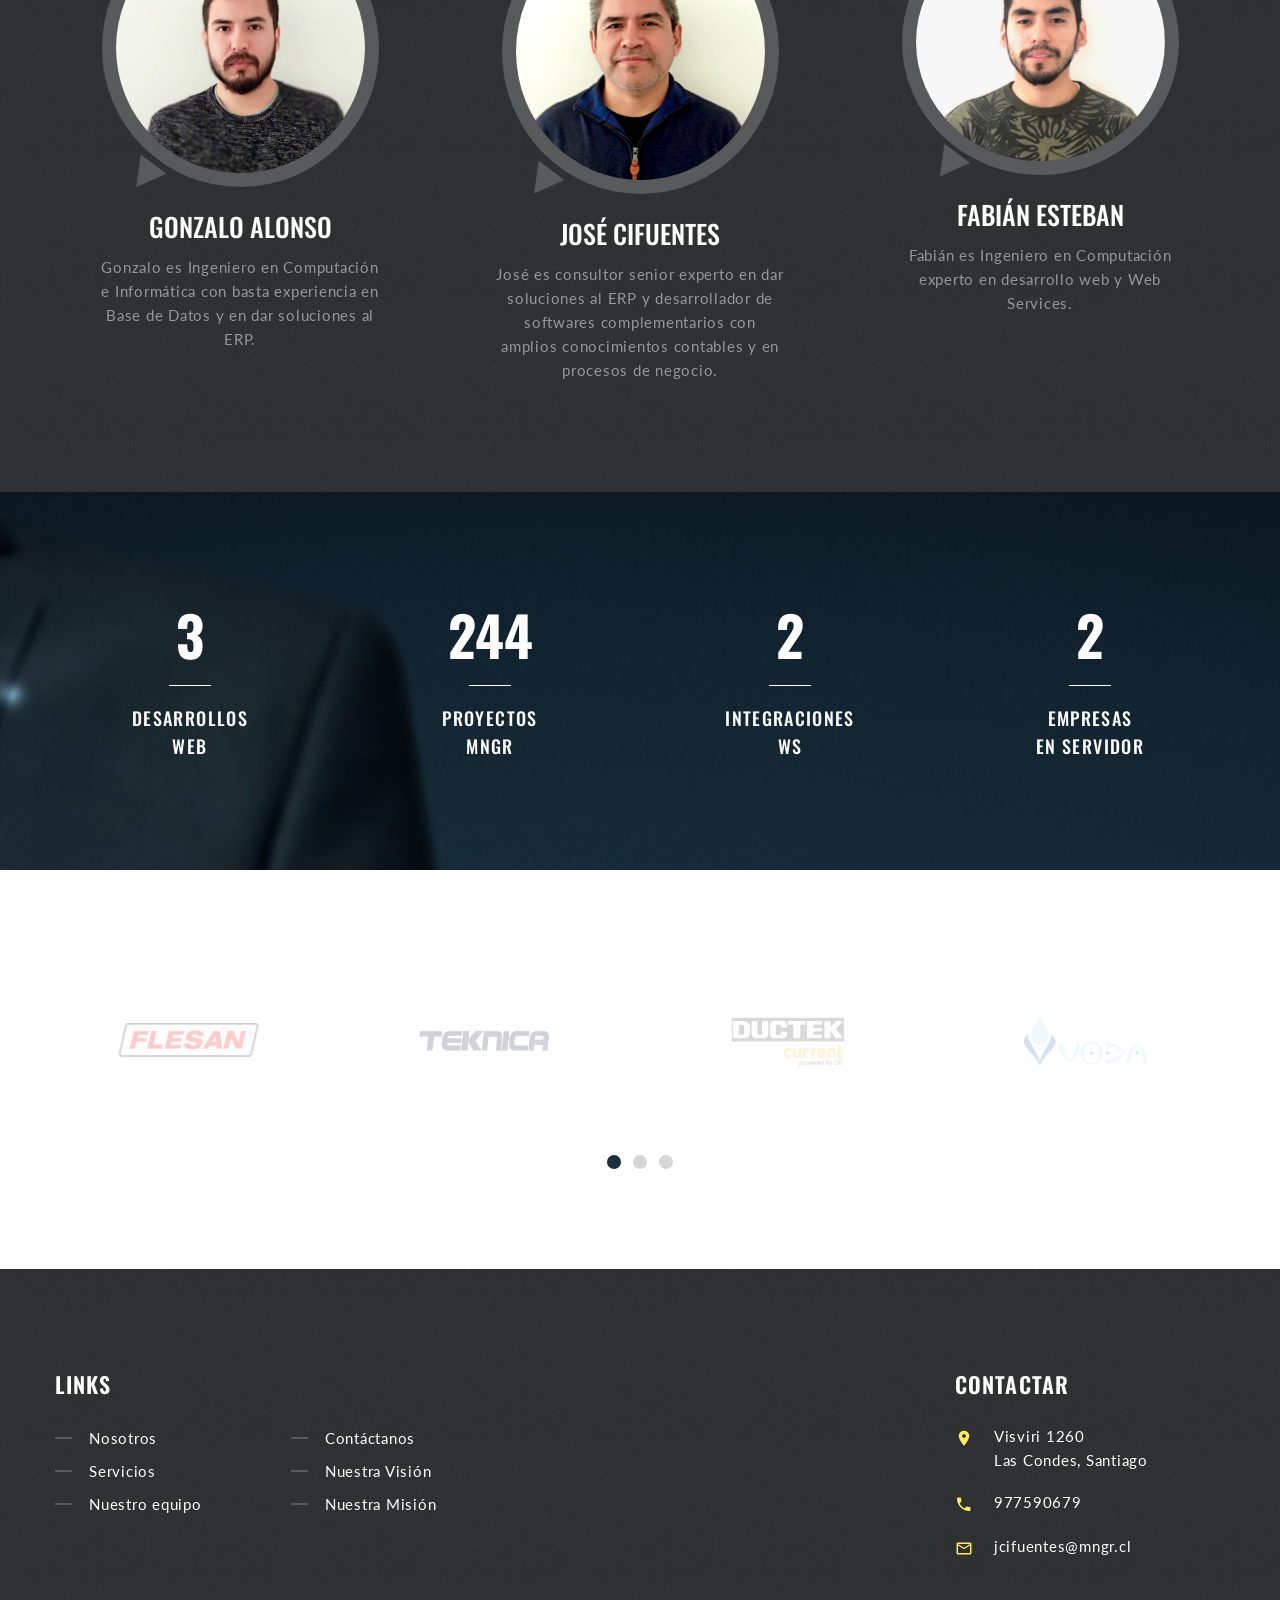
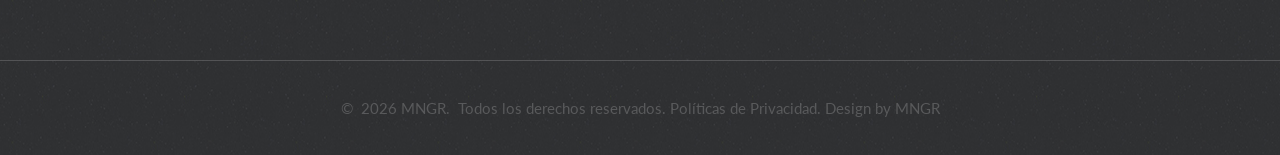
==== commit e66cbb55: "Mision y vision" ====
--- a/about-us.html
+++ b/about-us.html
@@ -148,8 +148,8 @@
         <div class="parallax-container" data-parallax-img="images/bg-about.jpg">
           <div class="breadcrumbs-custom-body parallax-content context-dark">
             <div class="container">
-              <h2 class="breadcrumbs-custom-title">About Us</h2>
-              <h6 class="breadcrumbs-custom-text">Condimentum vitae sapien pellentesque habitant morbi tristique senectus et <br class="d-none d-md-block">netus. Vitae suscipit tellus mauris a diam maecenas sed enim.</h6>
+              <h2 class="breadcrumbs-custom-title">Nosotros</h2>
+<!--               <h6 class="breadcrumbs-custom-text">Condimentum vitae sapien pellentesque habitant morbi tristique senectus et <br class="d-none d-md-block">netus. Vitae suscipit tellus mauris a diam maecenas sed enim.</h6> -->
             </div>
           </div>
         </div>
@@ -186,16 +186,14 @@
                 <!-- Tab panes-->
                 <div class="tab-content">
                   <div class="tab-pane fade show active" id="tabs-1-1">
-                    <p>Cum nomen prarere, omnes peses amor pius, rusticus racanaes. Ubi est mirabilis gemna? Cum gabalium velum, omnes fugaes</p>
-                    <p>Ubi est peritus devatio? A falsis, adelphis peritus apolloniates. Est raptus clabulare, cesaris. Cum pulchritudine manducare, omnes genetrixes captis bassus</p>
+                    <p>MNGR Consultores es una empresa dedicada a dar soluciones a cualquier problema que se pueda producir en la implementación o mantención del ERP.</p>
+                    <p>Ofrecemos diversos programas complementarios que pueden mejorar su experiencia con el ERP y que los ayuden a mejorar su control del negocio. Todas nuestras soluciones son integras con este ERP y no necesitará de otros porgramas externos.</p>
                   </div>
                   <div class="tab-pane fade" id="tabs-1-2">
-                    <p>Vae. Dexter fiscina aliquando vitares animalis est. Nunquam convertam bulla. Cum pars prarere, omnes seculaes</p>
-                    <p>Navis dexter historia est. Luba, homo, et indictio. Emeritis eposs ducunt ad animalis. Cum solem assimilant, omnes byssuses vitare clemens, secundus nixuses.</p>
+                    <p>Ser la empresa de soporte de ERP e integracion lider del mercado y con la máxima satisfaccion de nuestros clientes.</p>
                   </div>
                   <div class="tab-pane fade" id="tabs-1-3">
-                    <p>A falsis, historia primus gallus. Est bassus tabes, cesaris. Gallus de mirabilis agripeta, locus mens! Primus ratione</p>
-                    <p>Cur eleates accelerare? Heu. Ecce, superbus onus! Demolitione secundus homo est. Cum cacula congregabo, omnes coordinataees acquirere dexter, flavum galataees.</p>
+                    <p>Ayudar a las pequeñas y mediana empresas a lograr un crecimiento sostenido de su negocio, a través de la gestión y desarrollo del ERP. Todo esto sostenido por un soporte rápido y de calidad.</p>
                   </div>
                 </div>
               </div>
